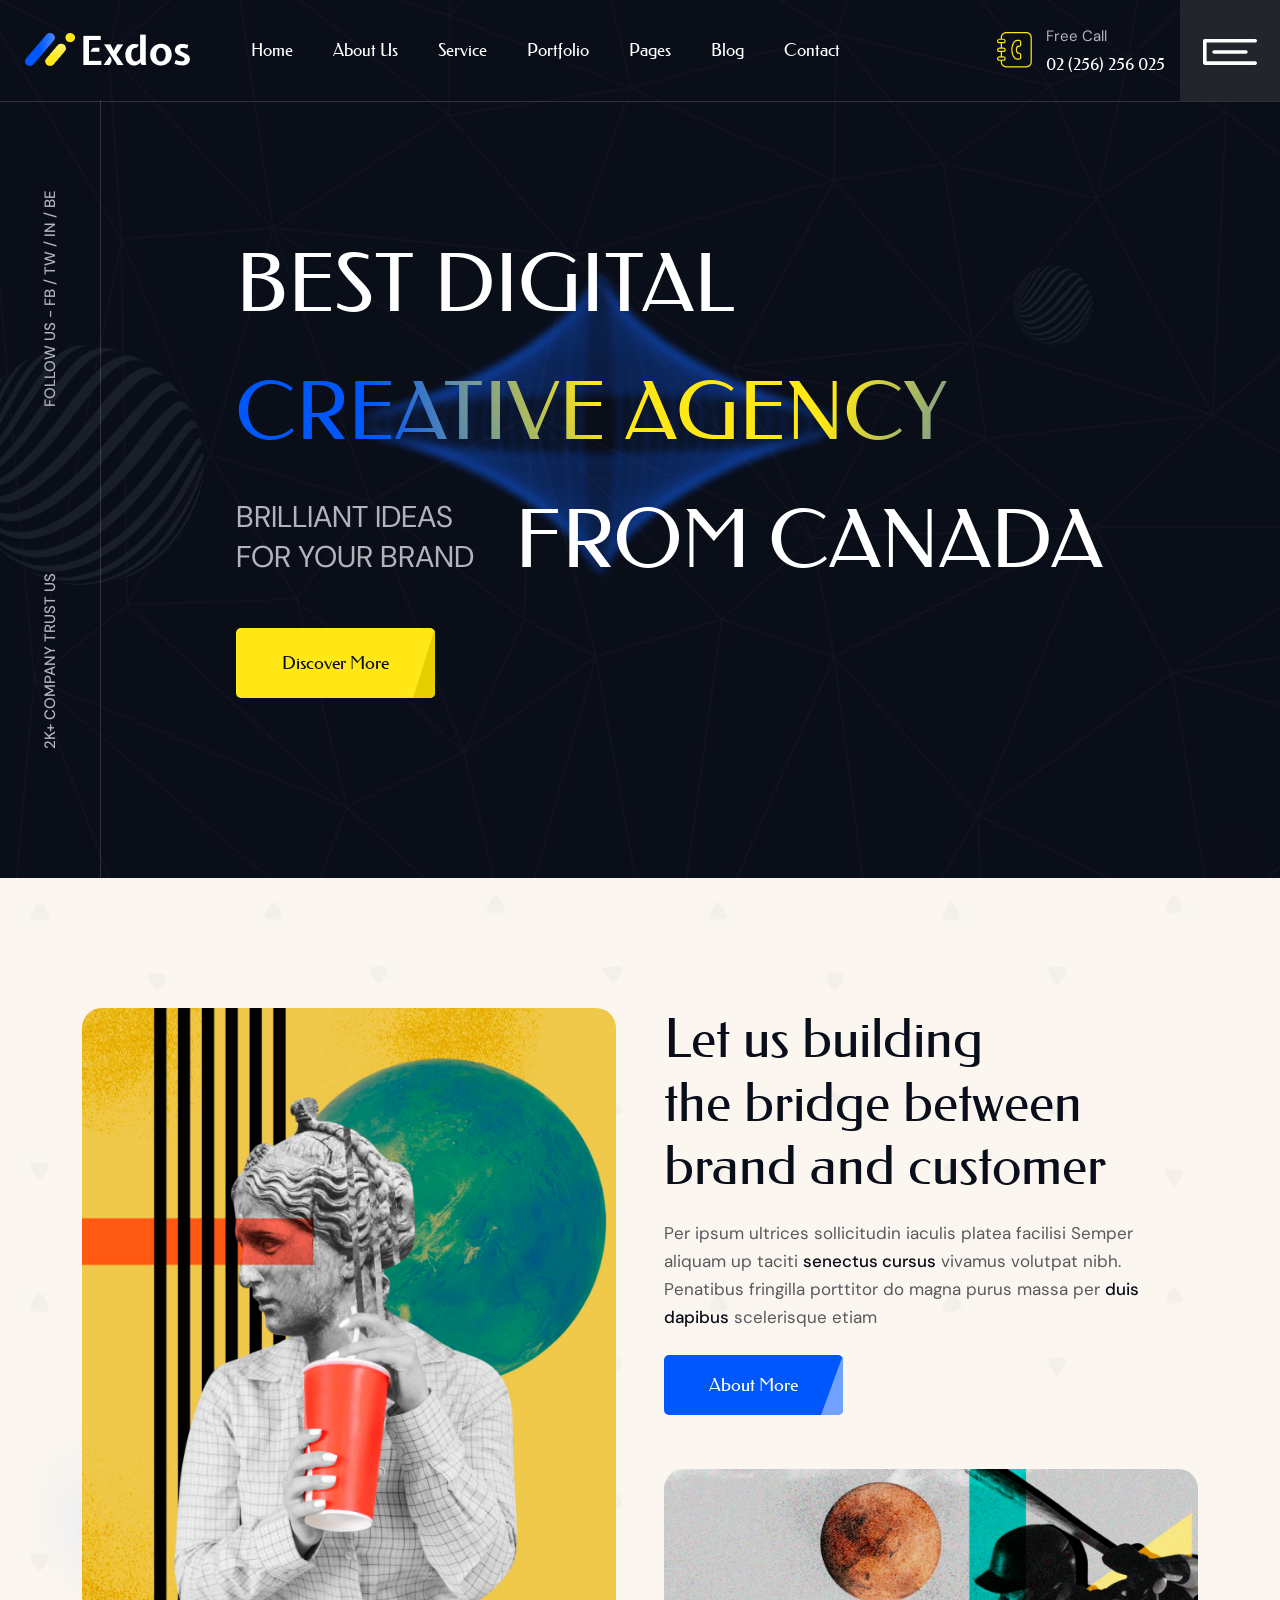
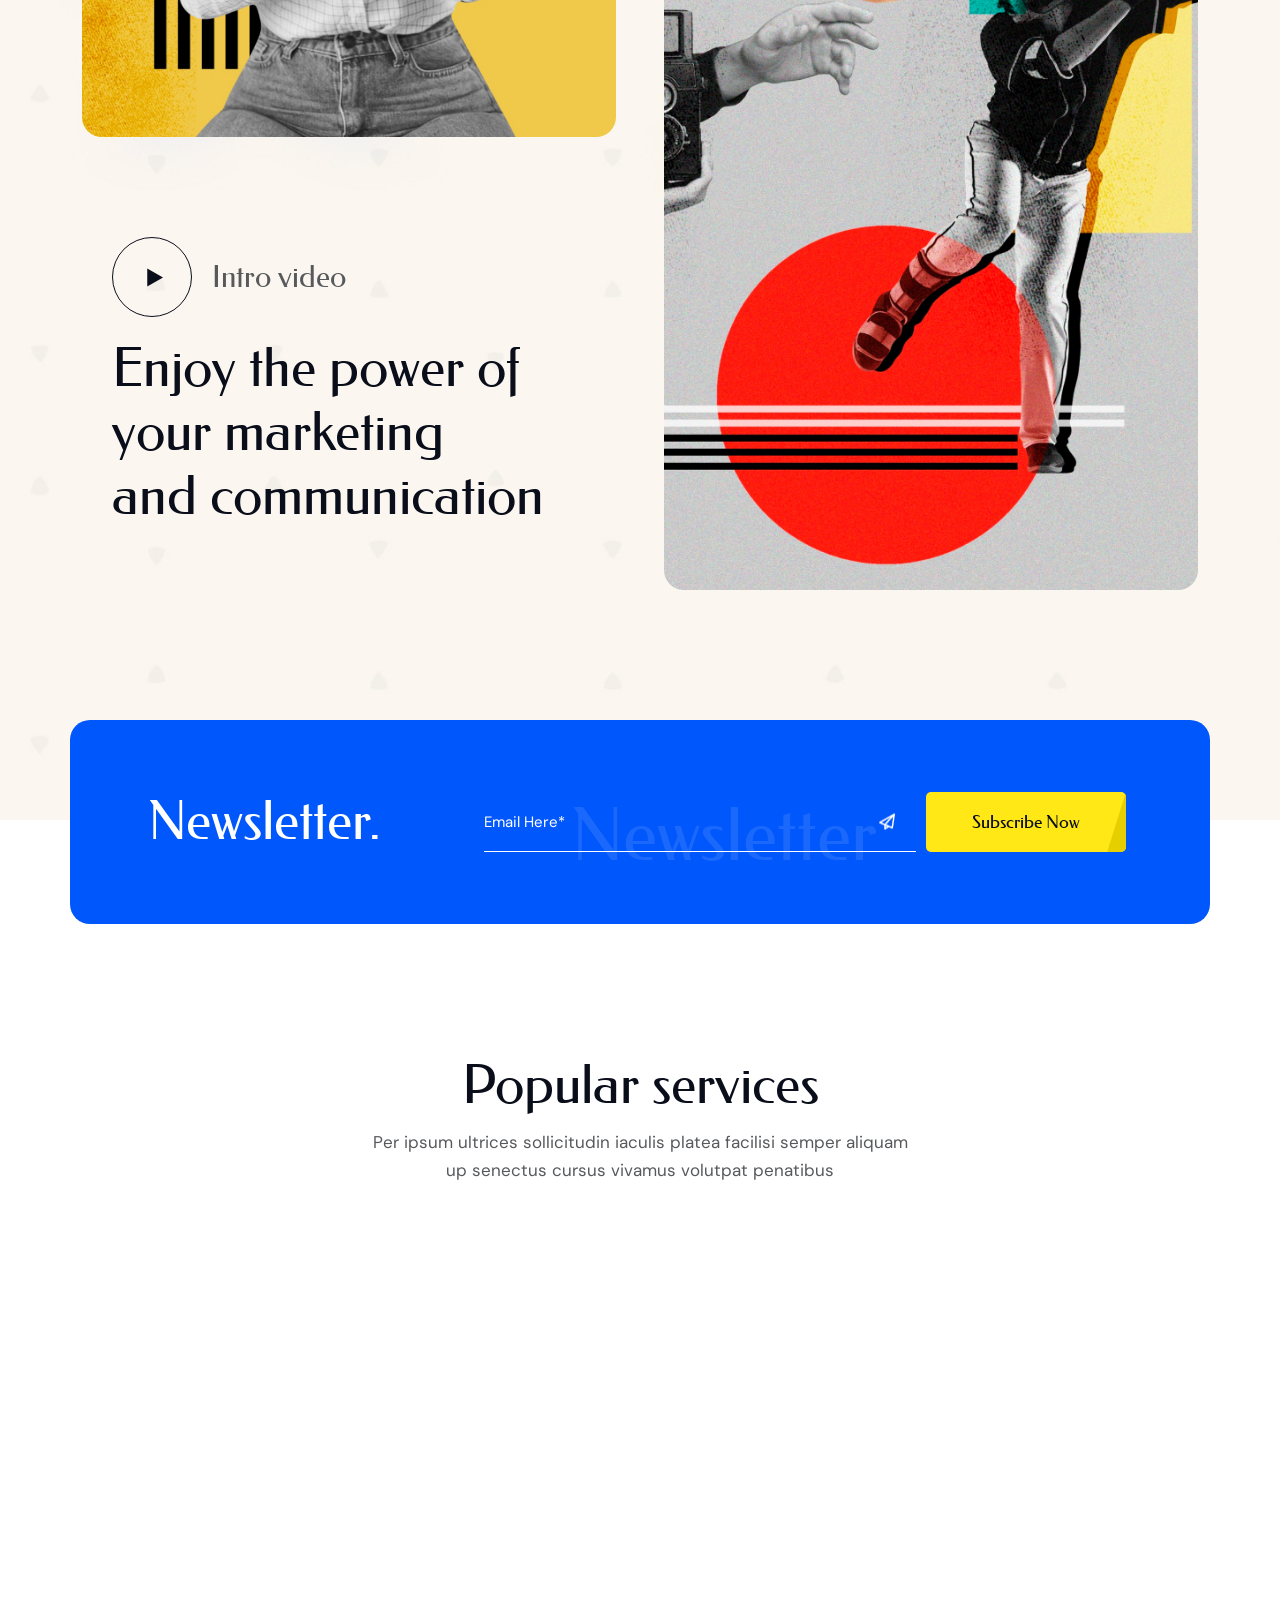
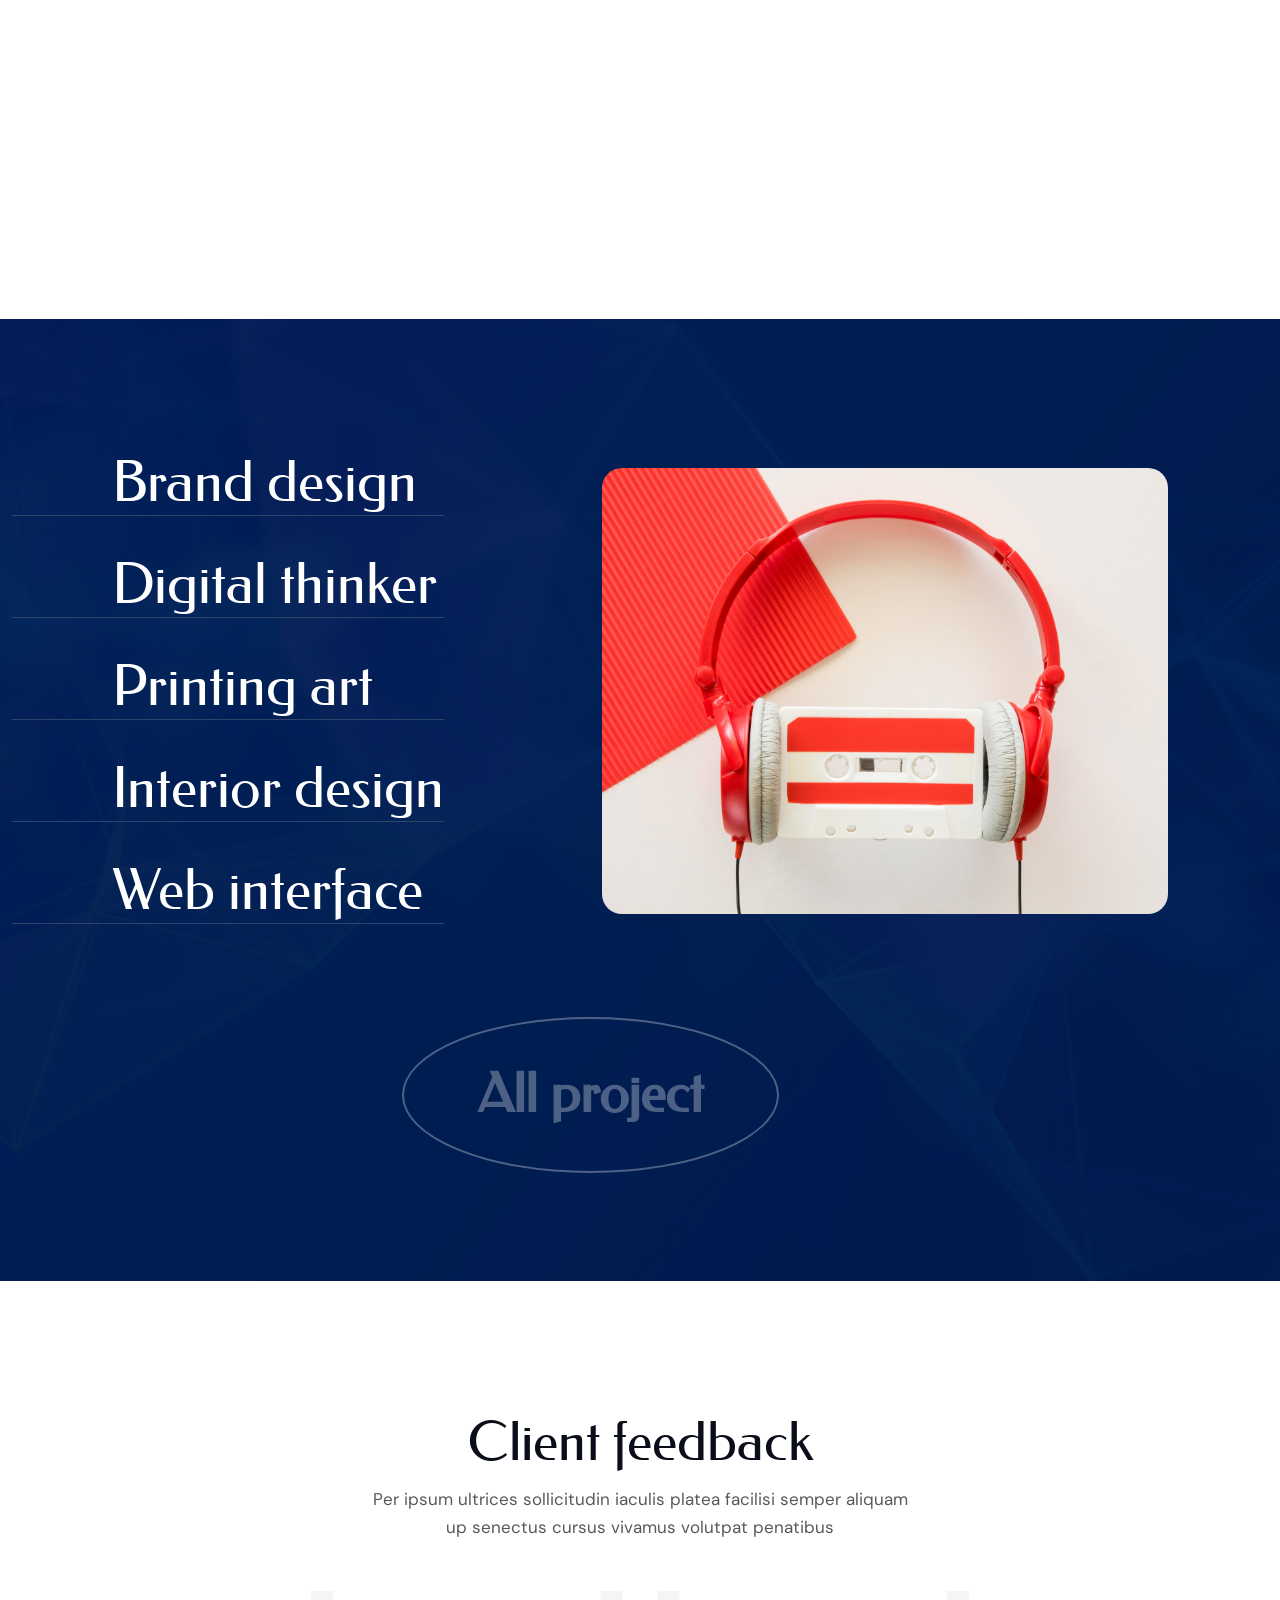
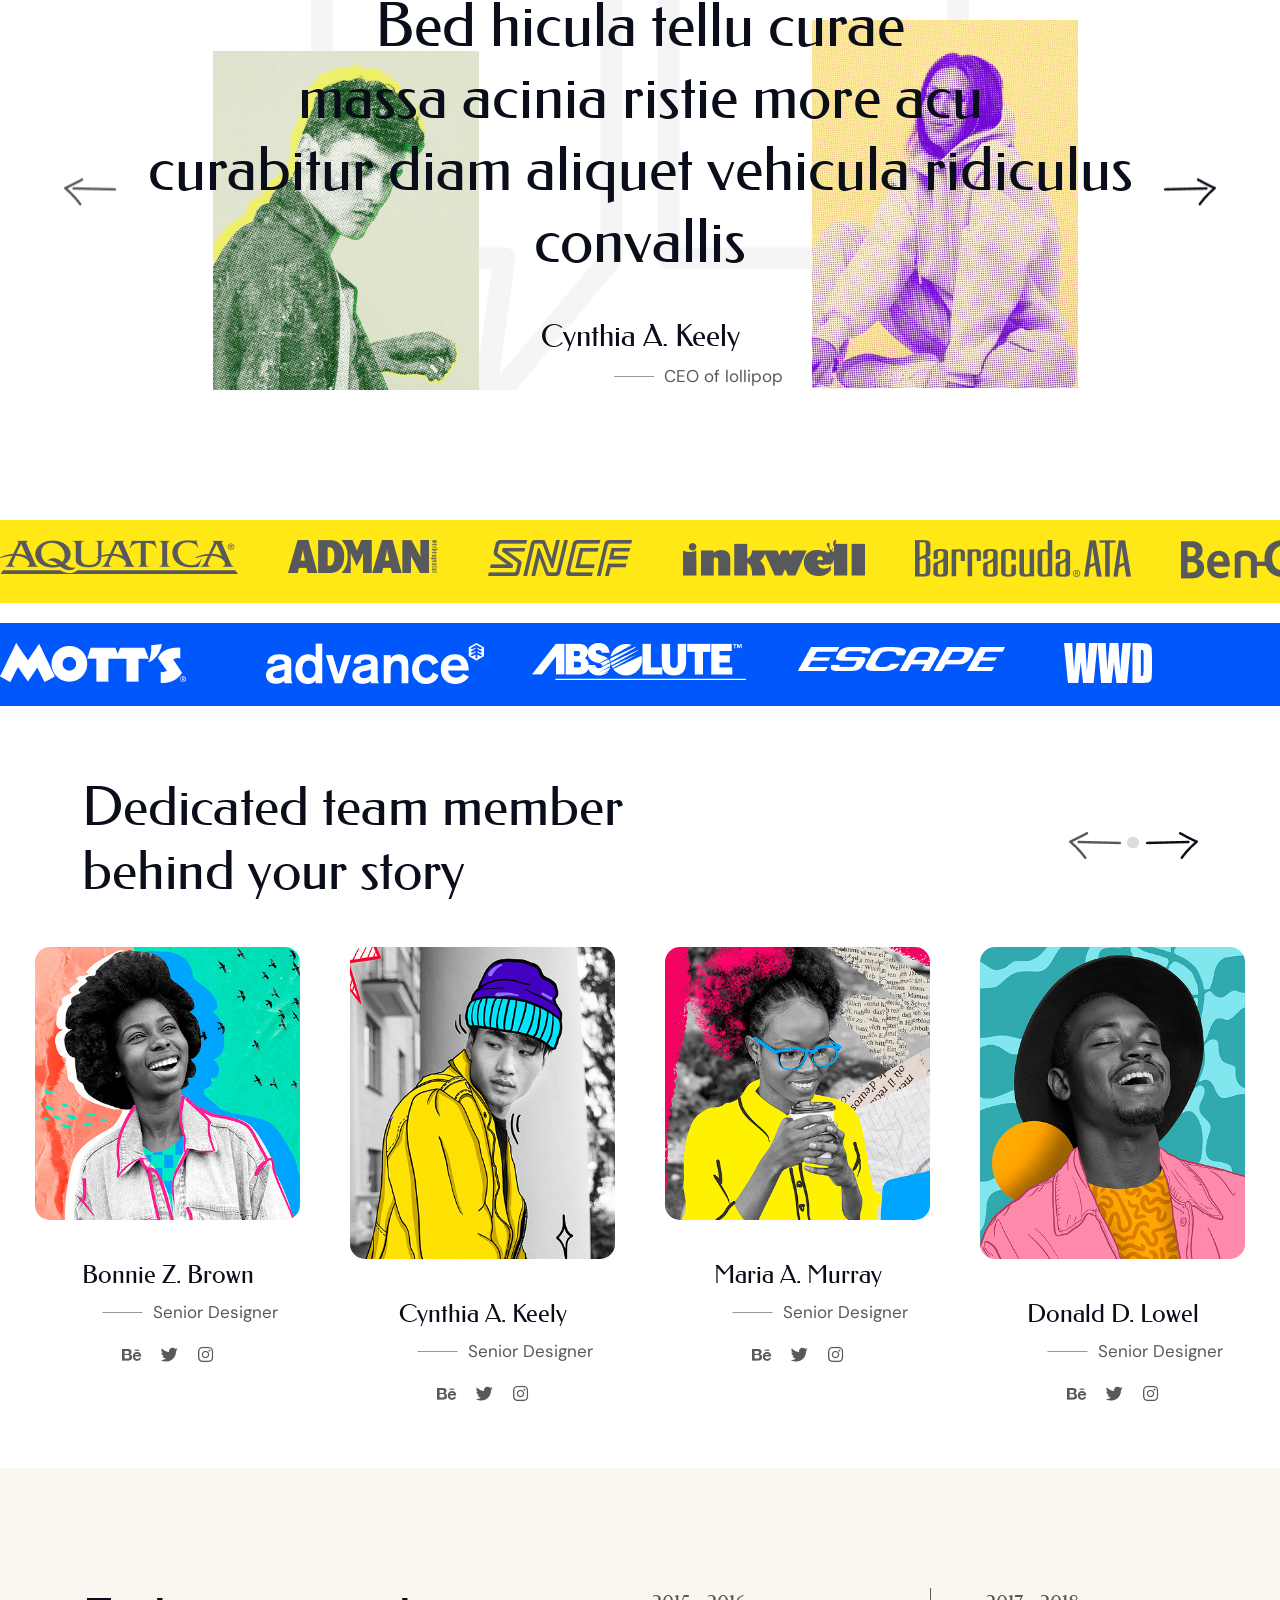
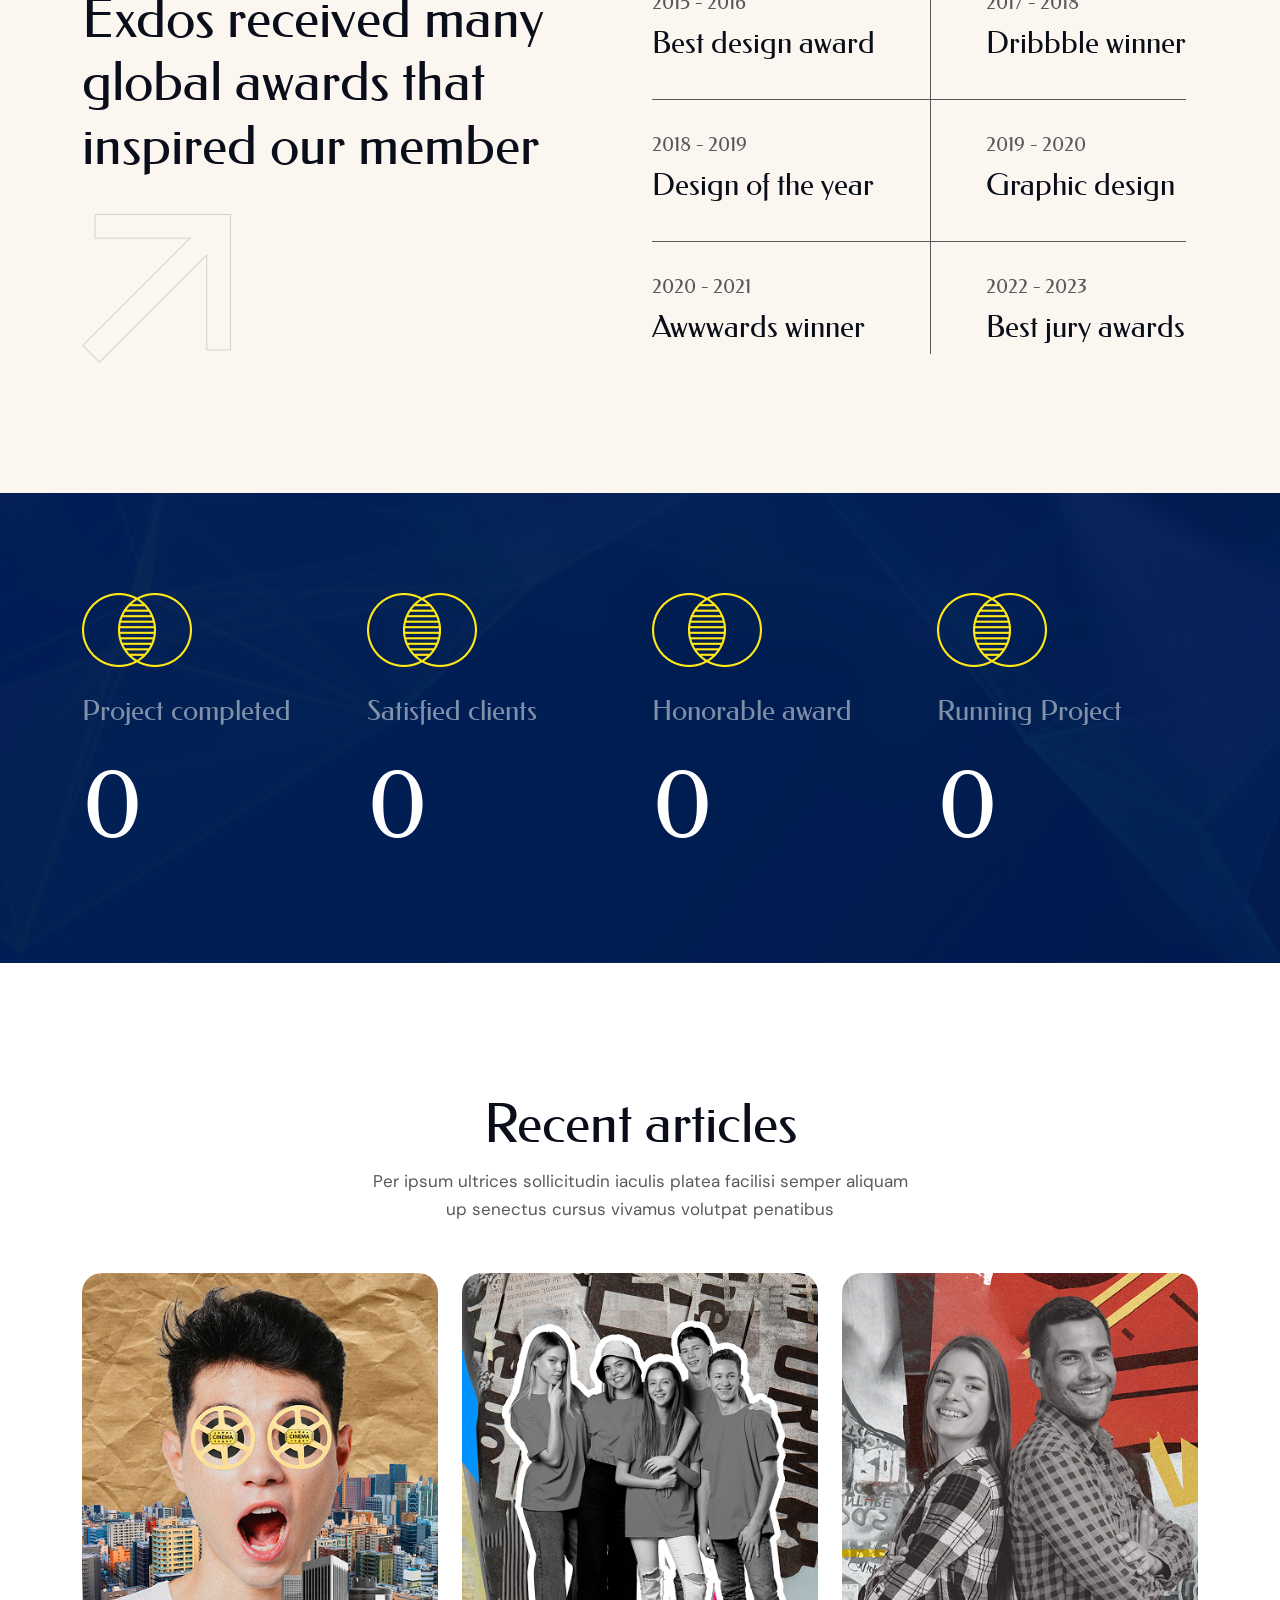
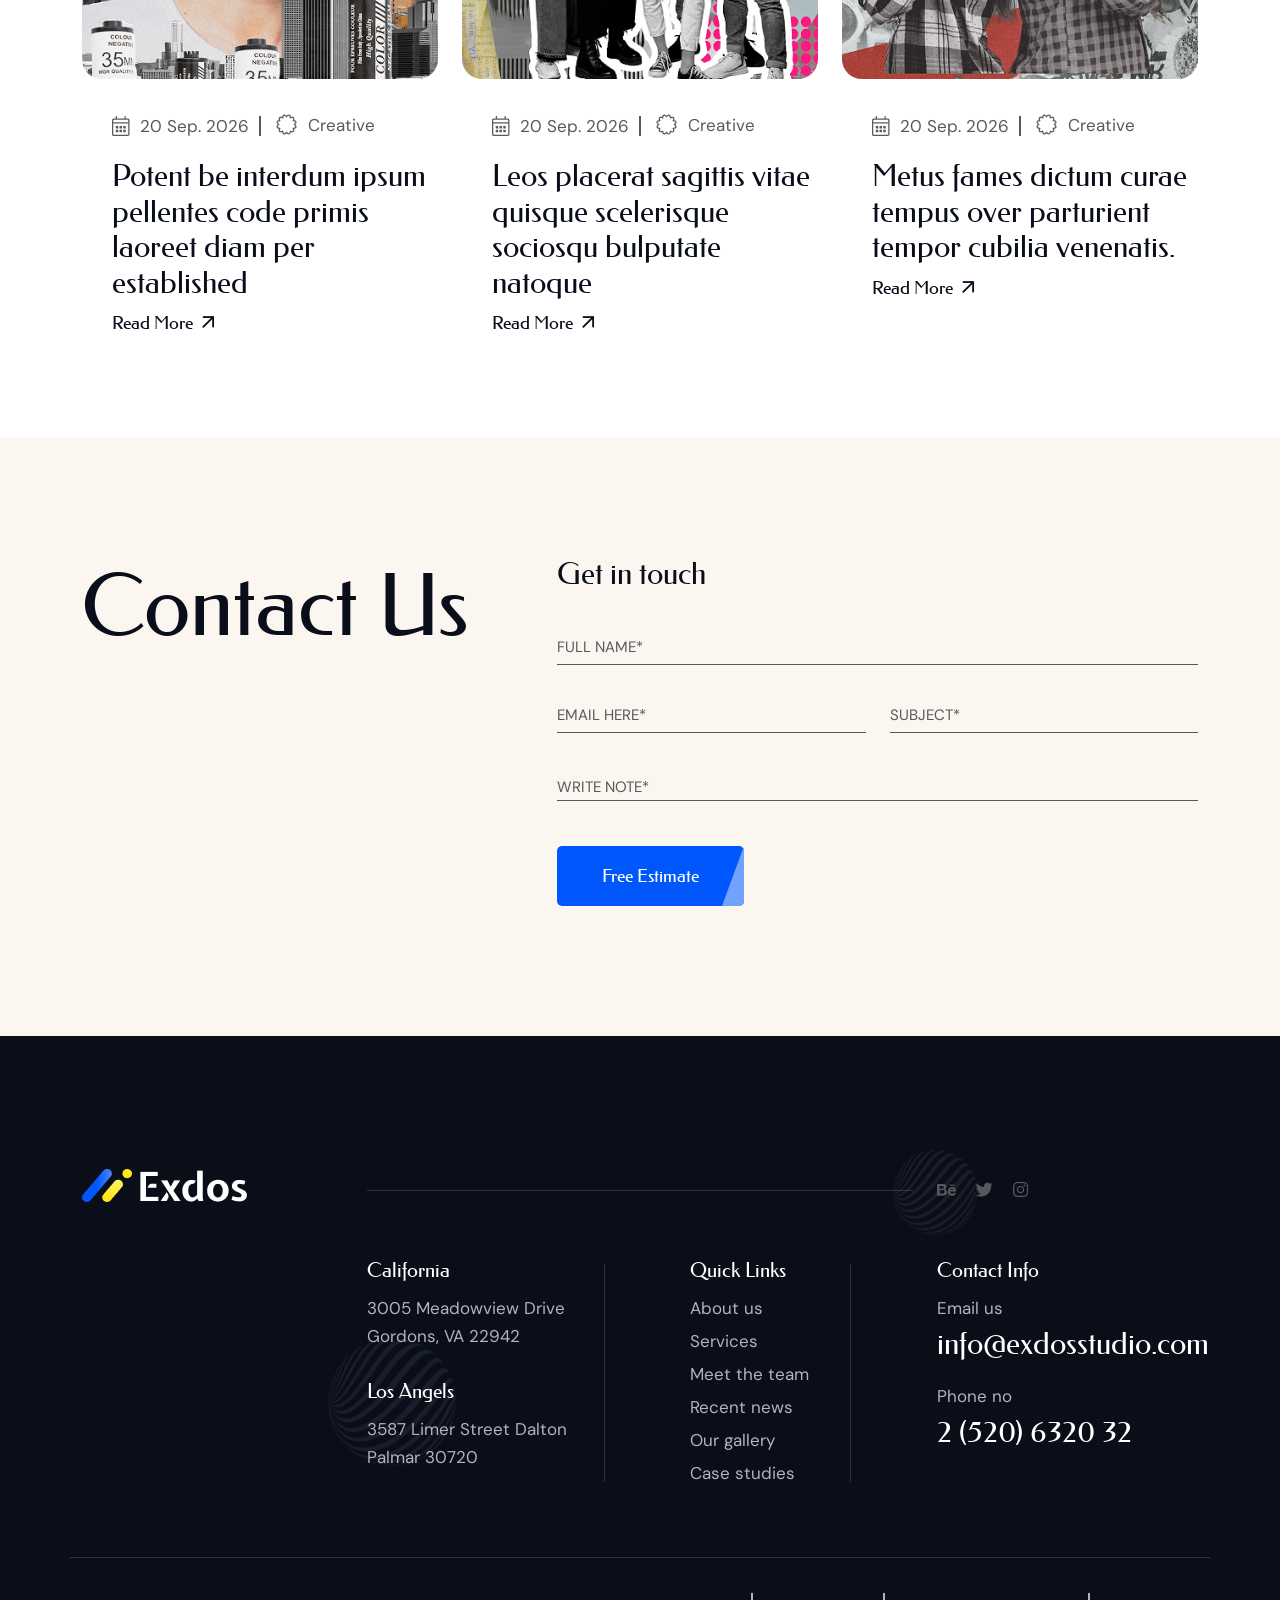
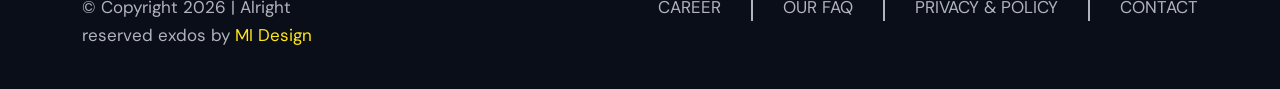
==== index.html @ 5443bc89 "completed" ====
<!DOCTYPE html>
<html lang="en">

<head>
    <meta charset="UTF-8">
    <meta name="viewport" content="width=device-width, initial-scale=1.0">
    <title>Exdos - Home-01</title>
    <link rel="icon" type="image/x-icon" href="assets/img/fav/fav.png">
    <link rel="stylesheet" href="assets/css/bootstrap.min.css">
    <link rel="stylesheet" href="assets/css/magnific-popup.css">
    <link rel="stylesheet" href="assets/css/swiper-bundle.min.css">
    <link rel="stylesheet" href="assets/css/fontawesome-pro.css">
    <link rel="stylesheet" href="assets/css/animate.min.css">
    <link rel="stylesheet" href="assets/css/style.css">
</head>

<body>

    <!-- Preloader start -->
    <div id="loading">
        <div id="loading-center">
            <div id="loading-center-absolute">
                <div class="object" id="object_one"></div>
                <div class="object" id="object_two" style="left:20px;"></div>
                <div class="object" id="object_three" style="left:40px;"></div>
                <div class="object" id="object_four" style="left:60px;"></div>
                <div class="object" id="object_five" style="left:80px;"></div>
            </div>
        </div>
    </div>
    <!-- Preloader end -->

    <!-- Header area start -->
    <header>
        <div id="mi-header-sticky" class="mi-header-area mi-header-transparent p-absolute start-0 end-0 top-0 z-3">
            <div class="mi-header-wrapper d-flex justify-content-between align-items-center">
                <div class="mi-header-left d-flex align-items-center">
                    <div class="mi-header-logo">
                        <a href="index.html"><img src="assets/img/logos/header-logo.png" alt=""></a>
                    </div>
                    <div class="mi-menu d-none d-xl-block">
                        <nav>
                            <ul class="list-unstyled">
                                <li><a href="#">Home</a>
                                    <ul class="list-unstyled sub-menu">
                                        <li><a href="index.html">Home 01</a></li>
                                        <li><a href="index-2.html">Home 02</a></li>
                                        <li><a href="index-3.html">Home 03</a></li>
                                        <li><a href="index-4.html">Home 04</a></li>
                                        <li><a href="index-5.html">Home 05</a></li>
                                    </ul>
                                </li>
                                <li><a href="#">About Us</a></li>
                                <li><a href="#">Service</a></li>
                                <li><a href="#">Portfolio</a></li>
                                <li><a href="#">Pages</a>
                                    <ul class="list-unstyled sub-menu">
                                        <li><a href="#">Pages 01</a></li>
                                        <li><a href="#">Pages 02</a></li>
                                        <li><a href="#">Pages 03</a></li>
                                        <li><a href="#">Pages 04</a></li>
                                    </ul>
                                </li>
                                <li><a href="#">Blog</a></li>
                                <li><a href="#">Contact</a></li>
                            </ul>
                        </nav>
                    </div>
                </div>
                <div class="mi-header-right d-flex">
                    <div class="mi-header-search d-none d-lg-flex align-items-center">
                        <div class="mi-header-search-input">
                            <input type="text" placeholder="Search here.." />
                            <button type="submit">
                                <svg width="28" height="28" viewBox="0 0 28 28" fill="none"
                                    xmlns="http://www.w3.org/2000/svg">
                                    <path
                                        d="M0 12.7371C0 9.35901 1.34188 6.11928 3.73043 3.73061C6.11898 1.34194 9.35855 0 12.7365 0C16.1144 0 19.354 1.34194 21.7425 3.73061C24.1311 6.11928 25.473 9.35901 25.473 12.7371C25.473 16.1152 24.1311 19.3549 21.7425 21.7436C19.354 24.1323 16.1144 25.4742 12.7365 25.4742C9.35855 25.4742 6.11898 24.1323 3.73043 21.7436C1.34188 19.3549 0 16.1152 0 12.7371ZM12.7365 2.06548C9.90633 2.06548 7.19209 3.1898 5.19087 5.19112C3.18965 7.19244 2.06537 9.90681 2.06537 12.7371C2.06537 15.5674 3.18965 18.2818 5.19087 20.2831C7.19209 22.2844 9.90633 23.4087 12.7365 23.4087C15.5666 23.4087 18.2809 22.2844 20.2821 20.2831C22.2833 18.2818 23.4076 15.5674 23.4076 12.7371C23.4076 9.90681 22.2833 7.19244 20.2821 5.19112C18.2809 3.1898 15.5666 2.06548 12.7365 2.06548Z"
                                        fill="currentColor" />
                                    <path
                                        d="M8.11142 7.42332C8.71827 6.81525 9.43923 6.33303 10.2329 6.00434C11.0266 5.67564 11.8774 5.50695 12.7365 5.50794C14.5416 5.50794 16.1788 6.24049 17.3615 7.42332C17.544 7.61909 17.6433 7.87803 17.6385 8.14558C17.6338 8.41313 17.5254 8.6684 17.3362 8.85762C17.147 9.04683 16.8918 9.15522 16.6242 9.15994C16.3567 9.16466 16.0978 9.06535 15.902 8.88293C15.4868 8.46671 14.9933 8.13673 14.45 7.91199C13.9068 7.68725 13.3244 7.57218 12.7365 7.57341C11.5 7.57341 10.382 8.07326 9.57232 8.8843C9.37656 9.06672 9.11764 9.16604 8.8501 9.16132C8.58256 9.1566 8.3273 9.04821 8.1381 8.859C7.94889 8.66978 7.84051 8.41451 7.83579 8.14696C7.83107 7.87941 7.93038 7.62047 8.11279 7.4247L8.11142 7.42332ZM20.4197 20.4207C20.5156 20.3247 20.6294 20.2486 20.7548 20.1966C20.8801 20.1447 21.0145 20.118 21.1501 20.118C21.2858 20.118 21.4201 20.1447 21.5455 20.1966C21.6708 20.2486 21.7847 20.3247 21.8806 20.4207L27.7228 26.2632C27.9053 26.459 28.0046 26.7179 27.9998 26.9855C27.9951 27.253 27.8867 27.5083 27.6975 27.6975C27.5083 27.8867 27.2531 27.9951 26.9855 27.9998C26.718 28.0046 26.4591 27.9052 26.2633 27.7228L20.421 21.8817C20.2277 21.688 20.119 21.4255 20.119 21.1519C20.119 20.8782 20.2277 20.6157 20.421 20.4221L20.4197 20.4207Z"
                                        fill="currentColor" />
                                </svg>
                            </button>
                        </div>
                        <button class="mi-header-search-button">
                            <svg width="28" height="28" viewBox="0 0 28 28" fill="none"
                                xmlns="http://www.w3.org/2000/svg">
                                <path
                                    d="M0 12.7371C0 9.35901 1.34188 6.11928 3.73043 3.73061C6.11898 1.34194 9.35855 0 12.7365 0C16.1144 0 19.354 1.34194 21.7425 3.73061C24.1311 6.11928 25.473 9.35901 25.473 12.7371C25.473 16.1152 24.1311 19.3549 21.7425 21.7436C19.354 24.1323 16.1144 25.4742 12.7365 25.4742C9.35855 25.4742 6.11898 24.1323 3.73043 21.7436C1.34188 19.3549 0 16.1152 0 12.7371ZM12.7365 2.06548C9.90633 2.06548 7.19209 3.1898 5.19087 5.19112C3.18965 7.19244 2.06537 9.90681 2.06537 12.7371C2.06537 15.5674 3.18965 18.2818 5.19087 20.2831C7.19209 22.2844 9.90633 23.4087 12.7365 23.4087C15.5666 23.4087 18.2809 22.2844 20.2821 20.2831C22.2833 18.2818 23.4076 15.5674 23.4076 12.7371C23.4076 9.90681 22.2833 7.19244 20.2821 5.19112C18.2809 3.1898 15.5666 2.06548 12.7365 2.06548Z"
                                    fill="currentColor" />
                                <path
                                    d="M8.11142 7.42332C8.71827 6.81525 9.43923 6.33303 10.2329 6.00434C11.0266 5.67564 11.8774 5.50695 12.7365 5.50794C14.5416 5.50794 16.1788 6.24049 17.3615 7.42332C17.544 7.61909 17.6433 7.87803 17.6385 8.14558C17.6338 8.41313 17.5254 8.6684 17.3362 8.85762C17.147 9.04683 16.8918 9.15522 16.6242 9.15994C16.3567 9.16466 16.0978 9.06535 15.902 8.88293C15.4868 8.46671 14.9933 8.13673 14.45 7.91199C13.9068 7.68725 13.3244 7.57218 12.7365 7.57341C11.5 7.57341 10.382 8.07326 9.57232 8.8843C9.37656 9.06672 9.11764 9.16604 8.8501 9.16132C8.58256 9.1566 8.3273 9.04821 8.1381 8.859C7.94889 8.66978 7.84051 8.41451 7.83579 8.14696C7.83107 7.87941 7.93038 7.62047 8.11279 7.4247L8.11142 7.42332ZM20.4197 20.4207C20.5156 20.3247 20.6294 20.2486 20.7548 20.1966C20.8801 20.1447 21.0145 20.118 21.1501 20.118C21.2858 20.118 21.4201 20.1447 21.5455 20.1966C21.6708 20.2486 21.7847 20.3247 21.8806 20.4207L27.7228 26.2632C27.9053 26.459 28.0046 26.7179 27.9998 26.9855C27.9951 27.253 27.8867 27.5083 27.6975 27.6975C27.5083 27.8867 27.2531 27.9951 26.9855 27.9998C26.718 28.0046 26.4591 27.9052 26.2633 27.7228L20.421 21.8817C20.2277 21.688 20.119 21.4255 20.119 21.1519C20.119 20.8782 20.2277 20.6157 20.421 20.4221L20.4197 20.4207Z"
                                    fill="currentColor" />
                            </svg>
                        </button>
                    </div>
                    <div class="mi-header-contact d-none d-md-flex align-items-center">
                        <div class="mi-header-contact-icon">
                            <svg width="35" height="36" viewBox="0 0 35 36" fill="none"
                                xmlns="http://www.w3.org/2000/svg">
                                <path
                                    d="M29.3973 0H9.16919C6.18714 0 3.76099 2.42615 3.76099 5.4082V6.62657H2.32324C1.04226 6.62657 0 7.66883 0 8.94981C0 10.2309 1.04226 11.2731 2.32324 11.2731H3.76099V15.4248H2.32324C1.04226 15.4248 0 16.4671 0 17.748C0 19.029 1.04226 20.0713 2.32324 20.0713H3.76099V24.223H2.32324C1.04226 24.223 0 25.2652 0 26.5462C0 27.8273 1.04226 28.8695 2.32324 28.8695H3.76099V30.0879C3.76099 33.0699 6.18714 35.4961 9.16919 35.4961H29.3973C32.3794 35.4961 34.8055 33.0699 34.8055 30.0879V5.4082C34.8055 2.42615 32.3794 0 29.3973 0ZM1.21875 8.94981C1.21875 8.34082 1.71425 7.84532 2.32324 7.84532H6.41748C7.02647 7.84532 7.52197 8.34082 7.52197 8.94989C7.52197 9.55889 7.02647 10.0544 6.41748 10.0544H2.32324C1.71425 10.0544 1.21875 9.55888 1.21875 8.94981ZM1.21875 17.748C1.21875 17.1391 1.71425 16.6436 2.32324 16.6436H6.41748C7.02647 16.6436 7.52197 17.1391 7.52197 17.748C7.52197 18.357 7.02647 18.8525 6.41748 18.8525H2.32324C1.71425 18.8525 1.21875 18.357 1.21875 17.748ZM1.21875 26.5462C1.21875 25.9372 1.71425 25.4417 2.32324 25.4417H6.41748C7.02647 25.4417 7.52197 25.9372 7.52197 26.5463C7.52197 27.1553 7.02647 27.6508 6.41748 27.6508H2.32324C1.71425 27.6508 1.21875 27.1553 1.21875 26.5462ZM33.5868 30.0879C33.5868 32.398 31.7074 34.2773 29.3973 34.2773H9.16919C6.85912 34.2773 4.97974 32.398 4.97974 30.0879V28.8695H6.41748C7.69846 28.8695 8.74072 27.8273 8.74072 26.5463C8.74072 25.2652 7.69846 24.223 6.41748 24.223H4.97974V20.0713H6.41748C7.69846 20.0713 8.74072 19.029 8.74072 17.748C8.74072 16.4671 7.69846 15.4248 6.41748 15.4248H4.97974V11.2731H6.41748C7.69846 11.2731 8.74072 10.2309 8.74072 8.94989C8.74072 7.66883 7.69846 6.62657 6.41748 6.62657H4.97974V5.4082C4.97974 3.09814 6.85912 1.21875 9.16919 1.21875H29.3973C31.7074 1.21875 33.5868 3.09814 33.5868 5.4082V30.0879ZM21.9912 7.76481H20.1561C16.3347 7.76481 14.2994 13.5626 14.2994 17.748C14.2994 21.9335 16.3347 27.7314 20.1561 27.7314H21.9912C23.2461 27.7314 24.2671 26.7104 24.2671 25.4555V22.8673C24.2671 21.6123 23.2461 20.5914 21.9912 20.5914H21.0458C20.353 19.8046 19.9742 18.8042 19.9742 17.748C19.9742 16.6918 20.353 15.6915 21.0458 14.9047H21.9912C23.2461 14.9047 24.2671 13.8838 24.2671 12.6289V10.0407C24.2671 8.78574 23.2461 7.76481 21.9912 7.76481ZM23.0483 12.6289C23.0483 13.2117 22.5741 13.686 21.9912 13.686H20.7811C20.7003 13.6859 20.6204 13.702 20.5459 13.7331C20.4714 13.7643 20.4039 13.81 20.3472 13.8675C19.3208 14.9084 18.7555 16.2865 18.7555 17.748C18.7555 19.2096 19.3208 20.5877 20.3472 21.6286C20.4039 21.6861 20.4714 21.7318 20.5459 21.7629C20.6204 21.7941 20.7003 21.8101 20.7811 21.8101H21.9912C22.5741 21.8101 23.0483 22.2844 23.0483 22.8673V25.4555C23.0483 26.0384 22.5741 26.5126 21.9912 26.5126H20.1561C17.2826 26.5126 15.5181 21.4078 15.5181 17.748C15.5181 14.0883 17.2826 8.98356 20.1561 8.98356H21.9912C22.5741 8.98356 23.0483 9.4578 23.0483 10.0406V12.6289Z"
                                    fill="#FFE815" />
                            </svg>
                        </div>
                        <div class="mi-header-contact-number">
                            <span>Free Call</span>
                            <a href="tel:+02(256)256025">02 (256) 256 025</a>
                        </div>
                    </div>
                    <div class="mi-header-offcanvas d-flex align-items-center">
                        <button>
                            <svg width="54" height="26" viewBox="0 0 54 26" fill="none"
                                xmlns="http://www.w3.org/2000/svg">
                                <path
                                    d="M1.8 25.8846H52.1688C52.6462 25.8846 53.104 25.695 53.4416 25.3574C53.7792 25.0198 53.9688 24.562 53.9688 24.0846C53.9688 23.6072 53.7792 23.1494 53.4416 22.8118C53.104 22.4742 52.6462 22.2846 52.1688 22.2846H3.6V3.6H52.1688C52.6462 3.6 53.104 3.41036 53.4416 3.07279C53.7792 2.73523 53.9688 2.27739 53.9688 1.8C53.9688 1.32261 53.7792 0.864773 53.4416 0.527208C53.104 0.189642 52.6462 0 52.1688 0H1.8C1.32261 0 0.864772 0.189642 0.527206 0.527208C0.189641 0.864773 0 1.32261 0 1.8V24.0846C0 24.562 0.189641 25.0198 0.527206 25.3574C0.864772 25.695 1.32261 25.8846 1.8 25.8846Z"
                                    fill="currentColor" />
                                <path
                                    d="M11.1594 14.7426H42.8094C43.0458 14.7426 43.2798 14.696 43.4982 14.6056C43.7166 14.5151 43.915 14.3825 44.0822 14.2154C44.2493 14.0482 44.3819 13.8498 44.4724 13.6314C44.5628 13.413 44.6094 13.179 44.6094 12.9426C44.6094 12.7062 44.5628 12.4722 44.4724 12.2538C44.3819 12.0354 44.2493 11.837 44.0822 11.6698C43.915 11.5027 43.7166 11.3701 43.4982 11.2796C43.2798 11.1892 43.0458 11.1426 42.8094 11.1426H11.16C10.9236 11.1426 10.6895 11.1892 10.4712 11.2796C10.2528 11.3701 10.0543 11.5027 9.8872 11.6698C9.72005 11.837 9.58747 12.0354 9.49701 12.2538C9.40655 12.4722 9.35999 12.7062 9.35999 12.9426C9.35999 13.179 9.40655 13.413 9.49701 13.6314C9.58747 13.8498 9.72005 14.0482 9.8872 14.2154C10.0543 14.3825 10.2528 14.5151 10.4712 14.6056C10.6895 14.696 10.923 14.7426 11.1594 14.7426Z"
                                    fill="currentColor" />
                            </svg>
                        </button>
                    </div>
                </div>
            </div>
        </div>
    </header>
    <!-- Header area end -->

    <!-- Offcanvas area start -->
    <div class="mi-offcanvas">
        <div class="mi-offcanvas-header mb-50">
            <div class="mi-offcanvas-logo">
                <a href="index.html">
                    <img src="assets/img/logos/header-logo.png" alt="logo">
                </a>
            </div>
            <div class="mi-offcanvas-close">
                <button class="mi-offcanvas-close-button">
                    <i class="fal fa-times"></i>
                </button>
            </div>
        </div>
        <div class="mi-offcanvas-content">
            <div class="d-none d-xl-block">
                <h2 class="fnw-400 text-white">Hello There !</h2>
                <p>
                    The morning sun slowly rose above the hills, casting a warm golden light across the quiet village.
                </p>
                <div class="mi-offcanvas-gallery d-flex mt-50">
                    <img class="w-100" src="assets/img/gallery/gallery-01.jpg" alt="">
                    <img class="w-100" src="assets/img/gallery/gallery-02.jpg" alt="">
                    <img class="w-100" src="assets/img/gallery/gallery-03.jpg" alt="">
                </div>
                <div class="mi-team-social mt-50">
                    <h3 class="fnw-400 text-white mb-20">Fllow Us on :</h3>
                    <ul class="list-unstyled d-flex">
                        <li class="mr-20"><a href="#"><i class="fab fa-behance"></i></a></li>
                        <li class="mr-20"><a href="#"><i class="fab fa-twitter"></i></a></li>
                        <li><a href="#"><i class="fab fa-instagram"></i></a></li>
                    </ul>
                </div>
            </div>
            <!-- Menu for small devices -->
            <div class="mi-offcanvas-menu d-xl-none"></div>
        </div>
    </div>
    <div class="mi-offcanvas-overlay"></div>
    <!-- Offcanvas area end -->

    <main>

        <!-- Hero area start -->
        <section class="mi-hero-area overflow-hidden">
            <div class="mi-hero-bg" data-bg-img="assets/img/bg/hero-01-bg.jpg">
                <div class="mi-hero-left d-none d-md-flex">
                    <div class="mi-hero-left-trust text-uppercase fnw-500">2k+ company trust us</div>
                    <div class="mi-hero-left-follow text-uppercase fnw-500">
                        Follow Us -
                        <a href="#"> Fb </a>/
                        <a href="#"> Tw </a>/
                        <a href="#"> in </a>/
                        <a href="#"> Be</a>
                    </div>
                </div>
                <div class="mi-left-border d-none d-md-block"></div>
                <div class="container">
                    <div class="mi-hero-content">
                        <h1 class="fns-110 wow animate__animated animate__fadeInUp" data-wow-duration="2s"
                            data-wow-delay="0.3s">best digital</h1>
                        <h1 class="gradient-heading fns-110 wow animate__animated animate__fadeInUp"
                            data-wow-duration="2s" data-wow-delay="0.5s">
                            creative agency</h1>
                        <span
                            class="mi-hero-content-span d-none d-md-inline-block wow animate__animated animate__fadeInUp"
                            data-wow-duration="2s" data-wow-delay="0.7s">brilliant ideas <br> for your brand</span>
                        <h1 class="fns-110 d-inline-block wow animate__animated animate__fadeInUp"
                            data-wow-duration="2s" data-wow-delay="0.7s">from
                            canada</h1>
                        <div class="mi-hero-btn mt-40 wow animate__animated animate__fadeInUp" data-wow-duration="2s"
                            data-wow-delay="1s">
                            <a class="mi-btn" href="#">Discover More</a>
                        </div>
                    </div>
                </div>
            </div>
        </section>
        <!-- Hero area end -->

        <!-- About area start -->
        <section class="mi-about-area overflow-hidden">
            <div class="mi-about-bg" data-bg-img="assets/img/bg/about-01-bg.jpg">
                <div class="container">
                    <div class="row gx-5">
                        <div class="col-lg-6 col-xl-6">
                            <div class="mi-about">
                                <div class="mi-about-img wow animate__animated animate__fadeInRight"
                                    data-wow-duration="2s" data-wow-offset="300">
                                    <img src="assets/img/about/about-01.jpg" alt="">
                                </div>
                                <div class="mi-about-content mt-100 pl-110">
                                    <div class="mi-about-video d-flex align-items-center">
                                        <a class="popup-video" href="https://www.youtube.com/watch?v=CiFoHm7HD94">
                                            <svg width="80" height="80" viewBox="0 0 80 80" fill="none"
                                                xmlns="http://www.w3.org/2000/svg">
                                                <circle cx="40" cy="40" r="39.5" stroke="currentColor" />
                                                <path d="M51 40.5L35.25 49.5933L35.25 31.4067L51 40.5Z"
                                                    fill="currentColor" />
                                            </svg>
                                        </a>
                                        <span>Intro video</span>
                                    </div>
                                    <div class="mi-section-info">
                                        <h2 class="mi-section-title fnw-400 fns-60 mt-20">
                                            Enjoy the power of
                                            your marketing <br>
                                            and communication
                                        </h2>
                                    </div>
                                </div>
                            </div>
                        </div>
                        <div class="col-lg-6 col-xl-6">
                            <div class="mi-about">
                                <div class="mi-section-info">
                                    <h2 class="mi-section-title fnw-400 fns-60 mb-20">
                                        Let us building <br> the
                                        bridge between <br>
                                        brand and customer
                                    </h2>
                                    <p class="mb-40">
                                        Per ipsum ultrices sollicitudin iaculis platea facilisi Semper aliquam up taciti
                                        <span class="fnw-500" data-color="#0a0e1a">senectus cursus</span> vivamus
                                        volutpat
                                        nibh.
                                        Penatibus fringilla <br>porttitor do magna purus massa per
                                        <span class="fnw-500" data-color="#0a0e1a">duis dapibus</span> scelerisque etiam
                                    </p>
                                    <div class="mi-about-btn">
                                        <a class="mi-btn mi-btn-blue" href="#">About More</a>
                                    </div>
                                </div>
                                <div class="mi-about-img mt-70 wow animate__animated animate__fadeInLeft"
                                    data-wow-duration="2s" data-wow-offset="300">
                                    <img src="assets/img/about/about-02.jpg" alt="">
                                </div>
                            </div>
                        </div>
                    </div>
                </div>
            </div>
        </section>
        <!-- About area end -->

        <!-- Newsletter area start -->
        <section class="mi-newsletter-area">
            <div class="container bg-theme-2 br-20">
                <div class="mi-newsletter">
                    <div class="row align-items-center">
                        <div class="col-xl-4">
                            <h2 class="mi-newsletter-title fnw-400 fns-60 text-white mb-0">Newsletter.</h2>
                        </div>
                        <div class="col-xl-8 text-md-end d-md-flex">
                            <div class="mi-newsletter-input">
                                <h3 class="mi-newsletter-back-title">Newsletter</h3>
                                <label>Email Here*</label>
                                <input type="email">
                                <img src="assets/img/icons/send-icon.png" alt="">
                            </div>
                            <button type="submit" class="mi-newsletter-btn mi-btn mi-btn-sm ml-10" href="#">Subscribe
                                Now</button>
                        </div>
                    </div>
                </div>
            </div>
        </section>
        <!-- Newsletter area end -->

        <!-- Services area start -->
        <section class="mi-services-area pt-130 pb-110">
            <div class="container">
                <div class="row justify-content-center">
                    <div class="col-xl-6">
                        <div class="mi-section-info text-center mb-50">
                            <h2 class="mi-services-title fnw-400 fns-60 mb-10">Popular services</h2>
                            <p>
                                Per ipsum ultrices sollicitudin iaculis platea facilisi semper aliquam up <br> senectus
                                cursus
                                vivamus
                                volutpat penatibus
                            </p>
                        </div>
                    </div>
                </div>
                <div class="row gx-0 wow miFadeInUp" data-wow-duration="1s">
                    <div class="col-md-6 col-lg-6 col-xl-3">
                        <div class="mi-services mb-30">
                            <div class="mi-services-icon mb-25">
                                <img src="assets/img/icons/services-icon-01.png" alt="">
                            </div>
                            <div class="mi-section-info">
                                <h2 class="mi-section-title fnw-400 fns-30 mb-15">Visual identity</h2>
                                <p class="mb-15">Perfs ipsum ultrices sollicitudin iaculis platea facilisi</p>
                            </div>
                            <ul class="ml-20 mb-25">
                                <li>Branding Design</li>
                                <li>Research & Testing</li>
                                <li>Interion Design</li>
                                <li>Content Writing</li>
                            </ul>
                            <div class="mi-services-btn">
                                <a class="mi-btn mi-btn-xs w-100 d-flex justify-content-between text-center" href="#"
                                    data-bg-color="#fbf6ef">
                                    Read More <i class="far fa-arrow-up"></i>
                                </a>
                            </div>
                        </div>
                    </div>
                    <div class="col-md-6 col-lg-6 col-xl-3">
                        <div class="mi-services mb-30">
                            <div class="mi-services-icon mb-25">
                                <img src="assets/img/icons/services-icon-02.png" alt="">
                            </div>
                            <div class="mi-section-info">
                                <h2 class="mi-section-title fnw-400 fns-30 mb-15">Branding design</h2>
                                <p class="mb-15">Perfs ipsum ultrices sollicitudin iaculis platea facilisi</p>
                            </div>
                            <ul class="ml-20 mb-25">
                                <li>Branding Design</li>
                                <li>Research & Testing</li>
                                <li>Interion Design</li>
                                <li>Content Writing</li>
                            </ul>
                            <div class="mi-services-btn">
                                <a class="mi-btn mi-btn-xs w-100 d-flex justify-content-between text-center" href="#"
                                    data-bg-color="#fbf6ef">
                                    Read More <i class="far fa-arrow-up"></i>
                                </a>
                            </div>
                        </div>
                    </div>
                    <div class="col-md-6 col-lg-6 col-xl-3">
                        <div class="mi-services mb-30">
                            <div class="mi-services-icon mb-25">
                                <img src="assets/img/icons/services-icon-03.png" alt="">
                            </div>
                            <div class="mi-section-info">
                                <h2 class="mi-section-title fnw-400 fns-30 mb-15">Creative solution</h2>
                                <p class="mb-15">Perfs ipsum ultrices sollicitudin iaculis platea facilisi</p>
                            </div>
                            <ul class="ml-20 mb-25">
                                <li>Branding Design</li>
                                <li>Research & Testing</li>
                                <li>Interion Design</li>
                                <li>Content Writing</li>
                            </ul>
                            <div class="mi-services-btn">
                                <a class="mi-btn mi-btn-xs w-100 d-flex justify-content-between text-center" href="#"
                                    data-bg-color="#fbf6ef">
                                    Read More <i class="far fa-arrow-up"></i>
                                </a>
                            </div>
                        </div>
                    </div>
                    <div class="col-md-6 col-lg-6 col-xl-3">
                        <div class="mi-services mb-30">
                            <div class="mi-services-icon mb-25">
                                <img src="assets/img/icons/services-icon-04.png" alt="">
                            </div>
                            <div class="mi-section-info">
                                <h2 class="mi-section-title fnw-400 fns-30 mb-15">Content writing</h2>
                                <p class="mb-15">Perfs ipsum ultrices sollicitudin iaculis platea facilisi</p>
                            </div>
                            <ul class="ml-20 mb-25">
                                <li>Branding Design</li>
                                <li>Research & Testing</li>
                                <li>Interion Design</li>
                                <li>Content Writing</li>
                            </ul>
                            <div class="mi-services-btn">
                                <a class="mi-btn mi-btn-xs w-100 d-flex justify-content-between text-center" href="#"
                                    data-bg-color="#fbf6ef">
                                    Read More <i class="far fa-arrow-up"></i>
                                </a>
                            </div>
                        </div>
                    </div>
                </div>
            </div>
        </section>
        <!-- Services area end -->

        <!-- Portfolio area start -->
        <section class="mi-portfolio-area">
            <div class="mi-portfolio-bg pt-130 pb-100 pr-100" data-bg-img="assets/img/bg/portfolio-bg.jpg">
                <div class="container-fluid">
                    <div class="row align-items-center">
                        <div class="col-xl-5">
                            <div class="mi-portfolio-skill mb-30">
                                <h1 class="fnw-400 text-white">
                                    <a class="mb-35" href="#">Brand design</a>
                                    <a class="mb-35" href="#">Digital thinker</a>
                                    <a class="mb-35" href="#">Printing art</a>
                                    <a class="mb-35" href="#">Interior design</a>
                                    <a href="#">Web interface</a>
                                </h1>
                            </div>
                        </div>
                        <div class="col-xl-6 offset-xl-1">
                            <div class="mi-portfolio-img text-end mb-30">
                                <img src="assets/img/portfolio/portfolio-01.jpg" alt="">
                            </div>
                        </div>
                    </div>
                    <div class="row mt-55">
                        <div class="col-12 text-center">
                            <h2 class="mi-portfolio-projects fns-60 d-inline-block">
                                <a href="#">All project</a>
                            </h2>
                        </div>
                    </div>
                </div>
            </div>
        </section>
        <!-- Portfolio area end -->

        <!-- Testimonial area start -->
        <section class="mi-testimonial-area pt-130 pb-130">
            <div class="container">
                <div class="row justify-content-center">
                    <div class="col-xl-6">
                        <div class="mi-section-info text-center mb-50">
                            <h2 class="mi-services-title fnw-400 fns-60 mb-10">Client feedback</h2>
                            <p>
                                Per ipsum ultrices sollicitudin iaculis platea facilisi semper aliquam up <br> senectus
                                cursus vivamus volutpat penatibus
                            </p>
                        </div>
                    </div>
                </div>
            </div>
            <div class="container-fluid position-relative">
                <div class="row justify-content-center">
                    <div class="col-xl-10">
                        <div class="swiper testimonial-slider-active">
                            <div class="swiper-wrapper">
                                <div class="swiper-slide">
                                    <div class="mi-testimonial-wrapper" data-bg-img="assets/img/shapes/quote.png">
                                        <div class="mi-testimonial">
                                            <img class="photo-1 d-none d-lg-block"
                                                src="assets/img/testimonial/testimonial-01.jpg" alt="">
                                            <img class="photo-2 d-none d-lg-block"
                                                src="assets/img/testimonial/testimonial-02.jpg" alt="">
                                            <h2 class="mi-testimonial-text text-center fnw-400">
                                                Bed hicula tellu curae <br>
                                                massa acinia ristie more acu <br>
                                                curabitur diam aliquet vehicula
                                                ridiculus convallis
                                            </h2>
                                        </div>
                                        <div class="mi-testimonial-author text-center mt-40">
                                            <h3 class="mi-testimonial-author-name fnw-400 fns-30">Cynthia A. Keely</h3>
                                            <p class="mi-testimonial-author-designation">CEO of lollipop</p>
                                        </div>
                                    </div>
                                </div>
                                <div class="swiper-slide">
                                    <div class="mi-testimonial-wrapper" data-bg-img="assets/img/shapes/quote.png">
                                        <div class="mi-testimonial">
                                            <img class="photo-1 d-none d-lg-block"
                                                src="assets/img/testimonial/testimonial-01.jpg" alt="">
                                            <img class="photo-2 d-none d-lg-block"
                                                src="assets/img/testimonial/testimonial-02.jpg" alt="">
                                            <h2 class="mi-testimonial-text text-center fnw-400">
                                                Bed hicula tellu curae <br>
                                                massa acinia ristie more acu <br>
                                                curabitur diam aliquet vehicula
                                                ridiculus convallis
                                            </h2>
                                        </div>
                                        <div class="mi-testimonial-author text-center mt-40">
                                            <h3 class="mi-testimonial-author-name fnw-400 fns-30">Cynthia A. Keely</h3>
                                            <p class="mi-testimonial-author-designation">CEO of lollipop</p>
                                        </div>
                                    </div>
                                </div>
                                <div class="swiper-slide">
                                    <div class="mi-testimonial-wrapper" data-bg-img="assets/img/shapes/quote.png">
                                        <div class="mi-testimonial">
                                            <img class="photo-1 d-none d-lg-block"
                                                src="assets/img/testimonial/testimonial-01.jpg" alt="">
                                            <img class="photo-2 d-none d-lg-block"
                                                src="assets/img/testimonial/testimonial-02.jpg" alt="">
                                            <h2 class="mi-testimonial-text text-center fnw-400">
                                                Bed hicula tellu curae <br>
                                                massa acinia ristie more acu <br>
                                                curabitur diam aliquet vehicula
                                                ridiculus convallis
                                            </h2>
                                        </div>
                                        <div class="mi-testimonial-author text-center mt-40">
                                            <h3 class="mi-testimonial-author-name fnw-400 fns-30">Cynthia A. Keely</h3>
                                            <p class="mi-testimonial-author-designation">CEO of lollipop</p>
                                        </div>
                                    </div>
                                </div>
                                <div class="swiper-slide">
                                    <div class="mi-testimonial-wrapper" data-bg-img="assets/img/shapes/quote.png">
                                        <div class="mi-testimonial">
                                            <img class="photo-1 d-none d-lg-block"
                                                src="assets/img/testimonial/testimonial-01.jpg" alt="">
                                            <img class="photo-2 d-none d-lg-block"
                                                src="assets/img/testimonial/testimonial-02.jpg" alt="">
                                            <h2 class="mi-testimonial-text text-center fnw-400">
                                                Bed hicula tellu curae <br>
                                                massa acinia ristie more acu <br>
                                                curabitur diam aliquet vehicula
                                                ridiculus convallis
                                            </h2>
                                        </div>
                                        <div class="mi-testimonial-author text-center mt-40">
                                            <h3 class="mi-testimonial-author-name fnw-400 fns-30">Cynthia A. Keely</h3>
                                            <p class="mi-testimonial-author-designation">CEO of lollipop</p>
                                        </div>
                                    </div>
                                </div>
                            </div>
                        </div>
                    </div>
                </div>
                <div class="mi-testimonial-arrow">
                    <button class="mi-test-arrow mi-test-arrow-prev">
                        <img src="assets/img/icons/left-arrow.png" alt="">
                    </button>
                    <button class="mi-test-arrow mi-test-arrow-next">
                        <img src="assets/img/icons/right-arrow.png" alt="">
                    </button>
                </div>
            </div>
        </section>
        <!-- Testimonial area end -->

        <!-- Brand area start -->
        <section class="mi-brand-area mb-50">
            <div class="mi-brand bg-theme pt-20 pb-20 mb-20">
                <div class="swiper brand-slider-active">
                    <div class="swiper-wrapper">
                        <div class="swiper-slide">
                            <div class="mi-brand-item">
                                <img src="assets/img/brands/brand-01-01.png" alt="">
                            </div>
                        </div>
                        <div class="swiper-slide">
                            <div class="mi-brand-item">
                                <img src="assets/img/brands/brand-01-02.png" alt="">
                            </div>
                        </div>
                        <div class="swiper-slide">
                            <div class="mi-brand-item">
                                <img src="assets/img/brands/brand-01-03.png" alt="">
                            </div>
                        </div>
                        <div class="swiper-slide">
                            <div class="mi-brand-item">
                                <img src="assets/img/brands/brand-01-04.png" alt="">
                            </div>
                        </div>
                        <div class="swiper-slide">
                            <div class="mi-brand-item">
                                <img src="assets/img/brands/brand-01-05.png" alt="">
                            </div>
                        </div>
                        <div class="swiper-slide">
                            <div class="mi-brand-item">
                                <img src="assets/img/brands/brand-01-06.png" alt="">
                            </div>
                        </div>
                        <div class="swiper-slide">
                            <div class="mi-brand-item">
                                <img src="assets/img/brands/brand-01-07.png" alt="">
                            </div>
                        </div>
                        <div class="swiper-slide">
                            <div class="mi-brand-item">
                                <img src="assets/img/brands/brand-01-01.png" alt="">
                            </div>
                        </div>
                        <div class="swiper-slide">
                            <div class="mi-brand-item">
                                <img src="assets/img/brands/brand-01-02.png" alt="">
                            </div>
                        </div>
                        <div class="swiper-slide">
                            <div class="mi-brand-item">
                                <img src="assets/img/brands/brand-01-03.png" alt="">
                            </div>
                        </div>
                        <div class="swiper-slide">
                            <div class="mi-brand-item">
                                <img src="assets/img/brands/brand-01-04.png" alt="">
                            </div>
                        </div>
                        <div class="swiper-slide">
                            <div class="mi-brand-item">
                                <img src="assets/img/brands/brand-01-05.png" alt="">
                            </div>
                        </div>
                    </div>
                </div>
            </div>
            <div class="mi-brand bg-theme-2 pt-20 pb-20">
                <div class="swiper brand-slider-active-2">
                    <div class="swiper-wrapper">
                        <div class="swiper-slide">
                            <div class="mi-brand-item">
                                <img src="assets/img/brands/brand-02-01.png" alt="">
                            </div>
                        </div>
                        <div class="swiper-slide">
                            <div class="mi-brand-item">
                                <img src="assets/img/brands/brand-02-02.png" alt="">
                            </div>
                        </div>
                        <div class="swiper-slide">
                            <div class="mi-brand-item">
                                <img src="assets/img/brands/brand-02-03.png" alt="">
                            </div>
                        </div>
                        <div class="swiper-slide">
                            <div class="mi-brand-item">
                                <img src="assets/img/brands/brand-02-04.png" alt="">
                            </div>
                        </div>
                        <div class="swiper-slide">
                            <div class="mi-brand-item">
                                <img src="assets/img/brands/brand-02-05.png" alt="">
                            </div>
                        </div>
                        <div class="swiper-slide">
                            <div class="mi-brand-item">
                                <img src="assets/img/brands/brand-02-06.png" alt="">
                            </div>
                        </div>
                        <div class="swiper-slide">
                            <div class="mi-brand-item">
                                <img src="assets/img/brands/brand-02-07.png" alt="">
                            </div>
                        </div>
                        <div class="swiper-slide">
                            <div class="mi-brand-item">
                                <img src="assets/img/brands/brand-02-01.png" alt="">
                            </div>
                        </div>
                        <div class="swiper-slide">
                            <div class="mi-brand-item">
                                <img src="assets/img/brands/brand-02-02.png" alt="">
                            </div>
                        </div>
                        <div class="swiper-slide">
                            <div class="mi-brand-item">
                                <img src="assets/img/brands/brand-02-03.png" alt="">
                            </div>
                        </div>
                        <div class="swiper-slide">
                            <div class="mi-brand-item">
                                <img src="assets/img/brands/brand-02-04.png" alt="">
                            </div>
                        </div>
                        <div class="swiper-slide">
                            <div class="mi-brand-item">
                                <img src="assets/img/brands/brand-02-05.png" alt="">
                            </div>
                        </div>
                        <div class="swiper-slide">
                            <div class="mi-brand-item">
                                <img src="assets/img/brands/brand-02-06.png" alt="">
                            </div>
                        </div>
                        <div class="swiper-slide">
                            <div class="mi-brand-item">
                                <img src="assets/img/brands/brand-02-07.png" alt="">
                            </div>
                        </div>
                        <div class="swiper-slide">
                            <div class="mi-brand-item">
                                <img src="assets/img/brands/brand-02-01.png" alt="">
                            </div>
                        </div>
                        <div class="swiper-slide">
                            <div class="mi-brand-item">
                                <img src="assets/img/brands/brand-02-02.png" alt="">
                            </div>
                        </div>
                        <div class="swiper-slide">
                            <div class="mi-brand-item">
                                <img src="assets/img/brands/brand-02-03.png" alt="">
                            </div>
                        </div>
                        <div class="swiper-slide">
                            <div class="mi-brand-item">
                                <img src="assets/img/brands/brand-02-04.png" alt="">
                            </div>
                        </div>
                        <div class="swiper-slide">
                            <div class="mi-brand-item">
                                <img src="assets/img/brands/brand-02-05.png" alt="">
                            </div>
                        </div>
                        <div class="swiper-slide">
                            <div class="mi-brand-item">
                                <img src="assets/img/brands/brand-02-06.png" alt="">
                            </div>
                        </div>
                        <div class="swiper-slide">
                            <div class="mi-brand-item">
                                <img src="assets/img/brands/brand-02-07.png" alt="">
                            </div>
                        </div>
                    </div>
                </div>
            </div>
        </section>
        <!-- Brand area end -->

        <!-- Team area start -->
        <section class="mi-team-area mb-100 mt-125">
            <div class="container">
                <div class="row align-items-center">
                    <div class="col-md-9 col-lg-7 col-xl-6">
                        <div class="mi-section-info">
                            <h2 class="mi-services-title fnw-400 fns-60">
                                Dedicated team member behind your story
                            </h2>
                        </div>
                    </div>
                    <div class="col-md-3 col-lg-5 col-xl-6 text-sm-end">
                        <div class="mi-team-arrow">
                            <button class="mi-team-arrow mi-team-arrow-prev">
                                <img src="assets/img/icons/left-arrow.png" alt="">
                            </button>
                            <span>
                                <svg width="12" height="12" viewBox="0 0 12 12" fill="none"
                                    xmlns="http://www.w3.org/2000/svg">
                                    <circle cx="6" cy="6" r="6" fill="#DBDBDB" />
                                </svg>
                            </span>
                            <button class="mi-team-arrow mi-team-arrow-next">
                                <img src="assets/img/icons/right-arrow.png" alt="">
                            </button>
                        </div>
                    </div>
                </div>
            </div>
            <div class="container-fluid pl-100 pr-100 mt-35 team-container">
                <div class="swiper team-slider-active">
                    <div class="swiper-wrapper">
                        <div class="swiper-slide">
                            <div class="mi-team">
                                <div class="mi-team-img">
                                    <a href="#"><img src="assets/img/team/team-01.jpg" alt=""></a>
                                </div>
                                <div class="mi-team-content">
                                    <div class="mi-testimonial-author text-center mt-40">
                                        <h3 class="mi-testimonial-author-name mi-team-author-name fnw-400 fns-30">
                                            <a href="#">Bonnie Z. Brown</a>
                                        </h3>
                                        <p class="mi-testimonial-author-designation mi-team-author-designation">Senior
                                            Designer</p>
                                    </div>
                                    <div class="mi-team-social mt-15">
                                        <ul class="list-unstyled d-flex justify-content-center">
                                            <li class="mr-20"><a href="#"><i class="fab fa-behance"></i></a></li>
                                            <li class="mr-20"><a href="#"><i class="fab fa-twitter"></i></a></li>
                                            <li><a href="#"><i class="fab fa-instagram"></i></a></li>
                                        </ul>
                                    </div>
                                </div>
                            </div>
                        </div>
                        <div class="swiper-slide">
                            <div class="mi-team">
                                <div class="mi-team-img">
                                    <a href="#"><img src="assets/img/team/team-02.jpg" alt=""></a>
                                </div>
                                <div class="mi-team-content">
                                    <div class="mi-testimonial-author text-center mt-40">
                                        <h3 class="mi-testimonial-author-name mi-team-author-name fnw-400 fns-30">
                                            <a href="#">Cynthia A. Keely</a>
                                        </h3>
                                        <p class="mi-testimonial-author-designation mi-team-author-designation">Senior
                                            Designer</p>
                                    </div>
                                    <div class="mi-team-social mt-15">
                                        <ul class="list-unstyled d-flex justify-content-center">
                                            <li class="mr-20"><a href="#"><i class="fab fa-behance"></i></a></li>
                                            <li class="mr-20"><a href="#"><i class="fab fa-twitter"></i></a></li>
                                            <li><a href="#"><i class="fab fa-instagram"></i></a></li>
                                        </ul>
                                    </div>
                                </div>
                            </div>
                        </div>
                        <div class="swiper-slide">
                            <div class="mi-team">
                                <div class="mi-team-img">
                                    <a href="#"><img src="assets/img/team/team-03.jpg" alt=""></a>
                                </div>
                                <div class="mi-team-content">
                                    <div class="mi-testimonial-author text-center mt-40">
                                        <h3 class="mi-testimonial-author-name mi-team-author-name fnw-400 fns-30">
                                            <a href="#">Maria A. Murray</a>
                                        </h3>
                                        <p class="mi-testimonial-author-designation mi-team-author-designation">Senior
                                            Designer</p>
                                    </div>
                                    <div class="mi-team-social mt-15">
                                        <ul class="list-unstyled d-flex justify-content-center">
                                            <li class="mr-20"><a href="#"><i class="fab fa-behance"></i></a></li>
                                            <li class="mr-20"><a href="#"><i class="fab fa-twitter"></i></a></li>
                                            <li><a href="#"><i class="fab fa-instagram"></i></a></li>
                                        </ul>
                                    </div>
                                </div>
                            </div>
                        </div>
                        <div class="swiper-slide">
                            <div class="mi-team">
                                <div class="mi-team-img">
                                    <a href="#"><img src="assets/img/team/team-04.jpg" alt=""></a>
                                </div>
                                <div class="mi-team-content">
                                    <div class="mi-testimonial-author text-center mt-40">
                                        <h3 class="mi-testimonial-author-name mi-team-author-name fnw-400 fns-30">
                                            <a href="#">Donald D. Lowel</a>
                                        </h3>
                                        <p class="mi-testimonial-author-designation mi-team-author-designation">Senior
                                            Designer</p>
                                    </div>
                                    <div class="mi-team-social mt-15">
                                        <ul class="list-unstyled d-flex justify-content-center">
                                            <li class="mr-20"><a href="#"><i class="fab fa-behance"></i></a></li>
                                            <li class="mr-20"><a href="#"><i class="fab fa-twitter"></i></a></li>
                                            <li><a href="#"><i class="fab fa-instagram"></i></a></li>
                                        </ul>
                                    </div>
                                </div>
                            </div>
                        </div>
                        <div class="swiper-slide">
                            <div class="mi-team">
                                <div class="mi-team-img">
                                    <a href="#"><img src="assets/img/team/team-01.jpg" alt=""></a>
                                </div>
                                <div class="mi-team-content">
                                    <div class="mi-testimonial-author text-center mt-40">
                                        <h3 class="mi-testimonial-author-name mi-team-author-name fnw-400 fns-30">
                                            <a href="#">Bonnie Z. Brown</a>
                                        </h3>
                                        <p class="mi-testimonial-author-designation mi-team-author-designation">Senior
                                            Designer</p>
                                    </div>
                                    <div class="mi-team-social mt-15">
                                        <ul class="list-unstyled d-flex justify-content-center">
                                            <li class="mr-20"><a href="#"><i class="fab fa-behance"></i></a></li>
                                            <li class="mr-20"><a href="#"><i class="fab fa-twitter"></i></a></li>
                                            <li><a href="#"><i class="fab fa-instagram"></i></a></li>
                                        </ul>
                                    </div>
                                </div>
                            </div>
                        </div>
                        <div class="swiper-slide">
                            <div class="mi-team">
                                <div class="mi-team-img">
                                    <a href="#"><img src="assets/img/team/team-02.jpg" alt=""></a>
                                </div>
                                <div class="mi-team-content">
                                    <div class="mi-testimonial-author text-center mt-40">
                                        <h3 class="mi-testimonial-author-name mi-team-author-name fnw-400 fns-30">
                                            <a href="#">Cynthia A. Keely</a>
                                        </h3>
                                        <p class="mi-testimonial-author-designation mi-team-author-designation">Senior
                                            Designer</p>
                                    </div>
                                    <div class="mi-team-social mt-15">
                                        <ul class="list-unstyled d-flex justify-content-center">
                                            <li class="mr-20"><a href="#"><i class="fab fa-behance"></i></a></li>
                                            <li class="mr-20"><a href="#"><i class="fab fa-twitter"></i></a></li>
                                            <li><a href="#"><i class="fab fa-instagram"></i></a></li>
                                        </ul>
                                    </div>
                                </div>
                            </div>
                        </div>
                        <div class="swiper-slide">
                            <div class="mi-team">
                                <div class="mi-team-img">
                                    <a href="#"><img src="assets/img/team/team-03.jpg" alt=""></a>
                                </div>
                                <div class="mi-team-content">
                                    <div class="mi-testimonial-author text-center mt-40">
                                        <h3 class="mi-testimonial-author-name mi-team-author-name fnw-400 fns-30">
                                            <a href="#">Maria A. Murray</a>
                                        </h3>
                                        <p class="mi-testimonial-author-designation mi-team-author-designation">Senior
                                            Designer</p>
                                    </div>
                                    <div class="mi-team-social mt-15">
                                        <ul class="list-unstyled d-flex justify-content-center">
                                            <li class="mr-20"><a href="#"><i class="fab fa-behance"></i></a></li>
                                            <li class="mr-20"><a href="#"><i class="fab fa-twitter"></i></a></li>
                                            <li><a href="#"><i class="fab fa-instagram"></i></a></li>
                                        </ul>
                                    </div>
                                </div>
                            </div>
                        </div>
                        <div class="swiper-slide">
                            <div class="mi-team">
                                <div class="mi-team-img">
                                    <a href="#"><img src="assets/img/team/team-04.jpg" alt=""></a>
                                </div>
                                <div class="mi-team-content">
                                    <div class="mi-testimonial-author text-center mt-40">
                                        <h3 class="mi-testimonial-author-name mi-team-author-name fnw-400 fns-30">
                                            <a href="#">Donald D. Lowel</a>
                                        </h3>
                                        <p class="mi-testimonial-author-designation mi-team-author-designation">Senior
                                            Designer</p>
                                    </div>
                                    <div class="mi-team-social mt-15">
                                        <ul class="list-unstyled d-flex justify-content-center">
                                            <li class="mr-20"><a href="#"><i class="fab fa-behance"></i></a></li>
                                            <li class="mr-20"><a href="#"><i class="fab fa-twitter"></i></a></li>
                                            <li><a href="#"><i class="fab fa-instagram"></i></a></li>
                                        </ul>
                                    </div>
                                </div>
                            </div>
                        </div>
                    </div>
                </div>
            </div>
        </section>
        <!-- Team area end -->

        <!-- Award & Fact area start -->
        <section class="mi-award-fact-area">
            <div class="mi-award-bg pt-120 pb-100" data-bg-color="#FBF6EF">
                <div class="container">
                    <div class="row">
                        <div class="col-lg-6 col-xl-6">
                            <div class="mi-award-title mb-30">
                                <div class="mi-section-info mb-35">
                                    <h2 class="mi-services-title fnw-400 fns-60">
                                        Exdos received many
                                        global awards that
                                        inspired our member
                                    </h2>
                                </div>
                                <img src="assets/img/shapes/arrow-shape.png" alt=""
                                    class="wow animate__animated animate__fadeInUp" data-wow-duration="3s">
                            </div>
                        </div>
                        <div class="col-lg-6 col-xl-6">
                            <div class="mi-award mb-30 wow animate__animated animate__fadeInRight"
                                data-wow-duration="2s">
                                <table>
                                    <tr>
                                        <td>
                                            <div class="mi-award-item mi-award-item-1">
                                                <span class="year">2015 - 2016</span>
                                                <h3 class="fnw-400 fns-30">Best design award</h3>
                                            </div>
                                        </td>
                                        <td>
                                            <div class="mi-award-item mi-award-item-2">
                                                <span class="year">2017 - 2018</span>
                                                <h3 class="fnw-400 fns-30">Dribbble winner</h3>
                                            </div>
                                        </td>
                                    </tr>
                                    <tr>
                                        <td>
                                            <div class="mi-award-item mi-award-item-3">
                                                <span class="year">2018 - 2019</span>
                                                <h3 class="fnw-400 fns-30">Design of the year</h3>
                                            </div>
                                        </td>
                                        <td>
                                            <div class="mi-award-item mi-award-item-4">
                                                <span class="year">2019 - 2020</span>
                                                <h3 class="fnw-400 fns-30">Graphic design</h3>
                                            </div>
                                        </td>
                                    </tr>
                                    <tr>
                                        <td>
                                            <div class="mi-award-item mi-award-item-5">
                                                <span class="year">2020 - 2021</span>
                                                <h3 class="fnw-400 fns-30">Awwwards winner</h3>
                                            </div>
                                        </td>
                                        <td>
                                            <div class="mi-award-item mi-award-item-6">
                                                <span class="year">2022 - 2023</span>
                                                <h3 class="fnw-400 fns-30">Best jury awards</h3>
                                            </div>
                                        </td>
                                    </tr>
                                </table>
                            </div>
                        </div>
                    </div>
                </div>
            </div>
            <div class="mi-fact-bg pt-100 pb-70 mb-130" data-bg-img="assets/img/bg/fact-bg.jpg">
                <div class="container">
                    <div class="stats">
                        <div class="row">
                            <div class="col-md-6 col-lg-6 col-xl-3">
                                <div class="mi-fact-item mb-30">
                                    <div class="mi-fact-icon mb-30">
                                        <img src="assets/img/shapes/fact-shape.png" alt="">
                                    </div>
                                    <p class="fns-30 mi-heading-font mb-20">Project completed</p>
                                    <h2 class="mi-fact-number counter fnw-400" data-target="796">0</h2>
                                </div>
                            </div>
                            <div class="col-md-6 col-lg-6 col-xl-3">
                                <div class="mi-fact-item mb-30">
                                    <div class="mi-fact-icon mb-30">
                                        <img src="assets/img/shapes/fact-shape.png" alt="">
                                    </div>
                                    <p class="fns-30 mi-heading-font mb-20">Satisfied clients</p>
                                    <h2 class="mi-fact-number counter fnw-400" data-target="2000" data-format="k">0</h2>
                                </div>
                            </div>
                            <div class="col-md-6 col-lg-6 col-xl-3">
                                <div class="mi-fact-item mb-30">
                                    <div class="mi-fact-icon mb-30">
                                        <img src="assets/img/shapes/fact-shape.png" alt="">
                                    </div>
                                    <p class="fns-30 mi-heading-font mb-20">Honorable award</p>
                                    <h2 class="mi-fact-number counter fnw-400" data-target="132">0</h2>
                                </div>
                            </div>
                            <div class="col-md-6 col-lg-6 col-xl-3">
                                <div class="mi-fact-item mb-30">
                                    <div class="mi-fact-icon mb-30">
                                        <img src="assets/img/shapes/fact-shape.png" alt="">
                                    </div>
                                    <p class="fns-30 mi-heading-font mb-20">Running Project</p>
                                    <h2 class="mi-fact-number counter fnw-400" data-target="218">0</h2>
                                </div>
                            </div>
                        </div>
                    </div>
                </div>
            </div>
        </section>
        <!-- Award & Fact area end -->

        <!-- Blog area start -->
        <section class="mi-blog-area mb-70">
            <div class="container">
                <div class="row justify-content-center">
                    <div class="col-xl-6">
                        <div class="mi-section-info text-center mb-50">
                            <h2 class="mi-services-title fnw-400 fns-60 mb-10 wow animate__animated animate__fadeInUp"
                                data-wow-delay="0.3s">
                                Recent articles
                            </h2>
                            <p class="wow animate__animated animate__fadeInUp" data-wow-delay="0.5s">
                                Per ipsum ultrices sollicitudin iaculis platea facilisi semper aliquam up <br> senectus
                                cursus vivamus volutpat penatibus
                            </p>
                        </div>
                    </div>
                </div>
                <div class="row wow animate__animated animate__fadeInUp" data-wow-delay="0.7s">
                    <div class="col-md-6 col-lg-6 col-xl-4">
                        <div class="mi-blog mb-30">
                            <div class="mi-blog-img">
                                <a href="#"><img src="assets/img/blog/blog-01-01.jpg" alt=""></a>
                            </div>
                            <div class="mi-blog-content mt-35 pl-30">
                                <div class="mi-blog-meta mb-15">
                                    <span>
                                        <img src="assets/img/icons/calendar.png" alt="">
                                        20 Sep. 2026
                                    </span>
                                    <span>
                                        <img src="assets/img/icons/star.png" alt="">
                                        Creative
                                    </span>
                                </div>
                                <h3 class="mi-blog-title fns-30 fnw-400">
                                    <a href="#">
                                        Potent be interdum ipsum
                                        pellentes code primis laoreet
                                        diam per established
                                    </a>
                                </h3>
                                <div class="mi-blog-btn">
                                    <a class="mi-btn mi-btn-transparent" href="#">
                                        Read More &nbsp;<i class="far fa-arrow-up"></i>
                                    </a>
                                </div>
                            </div>
                        </div>
                    </div>
                    <div class="col-md-6 col-lg-6 col-xl-4">
                        <div class="mi-blog mb-30">
                            <div class="mi-blog-img">
                                <a href="#"><img src="assets/img/blog/blog-01-02.jpg" alt=""></a>
                            </div>
                            <div class="mi-blog-content mt-35 pl-30">
                                <div class="mi-blog-meta mb-15">
                                    <span>
                                        <img src="assets/img/icons/calendar.png" alt="">
                                        20 Sep. 2026
                                    </span>
                                    <span>
                                        <img src="assets/img/icons/star.png" alt="">
                                        Creative
                                    </span>
                                </div>
                                <h3 class="mi-blog-title fns-30 fnw-400">
                                    <a href="#">
                                        Leos placerat sagittis vitae
                                        quisque scelerisque sociosqu
                                        bulputate natoque
                                    </a>
                                </h3>
                                <div class="mi-blog-btn">
                                    <a class="mi-btn mi-btn-transparent" href="#">
                                        Read More &nbsp;<i class="far fa-arrow-up"></i>
                                    </a>
                                </div>
                            </div>
                        </div>
                    </div>
                    <div class="col-md-6 col-lg-6 col-xl-4">
                        <div class="mi-blog mb-30">
                            <div class="mi-blog-img">
                                <a href="#"><img src="assets/img/blog/blog-01-03.jpg" alt=""></a>
                            </div>
                            <div class="mi-blog-content mt-35 pl-30">
                                <div class="mi-blog-meta mb-15">
                                    <span>
                                        <img src="assets/img/icons/calendar.png" alt="">
                                        20 Sep. 2026
                                    </span>
                                    <span>
                                        <img src="assets/img/icons/star.png" alt="">
                                        Creative
                                    </span>
                                </div>
                                <h3 class="mi-blog-title fns-30 fnw-400">
                                    <a href="#">
                                        Metus fames dictum curae
                                        tempus over parturient tempor
                                        cubilia venenatis.
                                    </a>
                                </h3>
                                <div class="mi-blog-btn">
                                    <a class="mi-btn mi-btn-transparent" href="#">
                                        Read More &nbsp;<i class="far fa-arrow-up"></i>
                                    </a>
                                </div>
                            </div>
                        </div>
                    </div>
                </div>
            </div>
        </section>
        <!-- Blog area end -->

        <!-- Contact area start -->
        <section class="mi-contact-area">
            <div class="mi-award-bg pt-120 pb-100" data-bg-color="#FBF6EF">
                <div class="container">
                    <div class="row">
                        <div class="col-xl-5">
                            <div class="mi-section-info mb-30 wow animate__animated animate__bounceIn"
                                data-wow-duration="2s" data-wow-delay="0.3s">
                                <h2 class="mi-contact-title fnw-400">Contact Us</h2>
                            </div>
                        </div>
                        <div class="col-xl-7">
                            <div class="mi-contact-form mb-30 wow animate__animated animate__fadeInRight"
                                data-wow-duration="2s" data-wow-delay="1.5s">
                                <h3 class="mi-contact-form-title fnw-400 fns-30">Get in touch</h3>
                                <form action="#">
                                    <div class="row">
                                        <div class="col-xl-12">
                                            <div class="mi-contact-form-input">
                                                <label class="text-uppercase">Full name*</label>
                                                <input type="text">
                                            </div>
                                        </div>
                                        <div class="col-xl-6">
                                            <div class="mi-contact-form-input">
                                                <label class="text-uppercase">Email here*</label>
                                                <input type="email">
                                            </div>
                                        </div>
                                        <div class="col-xl-6">
                                            <div class="mi-contact-form-input">
                                                <label class="text-uppercase">Subject*</label>
                                                <input class="pl-75" type="text">
                                            </div>
                                        </div>
                                        <div class="col-xl-12">
                                            <div class="mi-contact-form-input">
                                                <label class="text-uppercase">Write note*</label>
                                                <textarea></textarea>
                                            </div>
                                        </div>
                                        <div class="col-xl-12">
                                            <div class="mi-contact-form-btn">
                                                <button class="mi-btn mi-btn-blue text-capitalize" type="submit">
                                                    free estimate
                                                </button>
                                            </div>
                                        </div>
                                    </div>
                                </form>
                            </div>
                        </div>
                    </div>
                </div>
            </div>
        </section>
        <!-- Contact area end -->

    </main>

    <!-- Footer area start -->
    <footer class="pt-130 pb-40" data-bg-img="assets/img/bg/footer-bg.jpg">
        <div class="container">
            <div class="row align-items-baseline mi-footer-border-bottom pb-35">
                <div class="col-md-3 col-lg-3 col-xl-3">
                    <div class="mi-footer-logo">
                        <a href="#"><img src="assets/img/logos/header-logo.png" alt=""></a>
                    </div>
                </div>
                <div class="col-md-9 col-lg-9 col-xl-9">
                    <div class="mi-footer-top">
                        <div class="row align-items-center">
                            <div class="col-md-8 col-lg-8 col-xl-8">
                                <div class="horizontal-line"></div>
                            </div>
                            <div class="col-md-4 col-lg-4 col-xl-4">
                                <div class="mi-team-social">
                                    <ul class="list-unstyled d-flex">
                                        <li class="mr-20"><a href="#"><i class="fab fa-behance"></i></a></li>
                                        <li class="mr-20"><a href="#"><i class="fab fa-twitter"></i></a></li>
                                        <li><a href="#"><i class="fab fa-instagram"></i></a></li>
                                    </ul>
                                </div>
                            </div>
                        </div>
                    </div>
                    <div class="mi-footer-bottom mt-50">
                        <div class="row mi-footer-row">
                            <div class="col-md-6 col-lg-4 col-xl-4 mi-footer-widget mb-30">
                                <div class="mi-footer-widget-top">
                                    <h3 class="mi-footer-widget-title fnw-400 fns-20 text-white">California</h3>
                                    <div class="mi-footer-widget-content">
                                        <p>3005 Meadowview Drive <br> Gordons, VA 22942</p>
                                    </div>
                                </div>
                                <div class="mi-footer-widget-bottom mt-25">
                                    <h3 class="mi-footer-widget-title fnw-400 fns-20 text-white">Los Angels</h3>
                                    <div class="mi-footer-widget-content">
                                        <p>3587 Limer Street Dalton <br> Palmar 30720</p>
                                    </div>
                                </div>
                            </div>
                            <div class="col-md-6 col-lg-4 col-xl-4 mi-footer-widget pl-50 mb-30">
                                <h3 class="mi-footer-widget-title fnw-400 fns-20 text-white">Quick Links</h3>
                                <div class="mi-footer-widget-content">
                                    <ul class="list-unstyled">
                                        <li><a href="#">About us</a></li>
                                        <li><a href="#">Services</a></li>
                                        <li><a href="#">Meet the team</a></li>
                                        <li><a href="#">Recent news</a></li>
                                        <li><a href="#">Our gallery</a></li>
                                        <li><a href="#">Case studies</a></li>
                                    </ul>
                                </div>
                            </div>
                            <div class="col-md-6 col-lg-4 col-xl-4 mi-footer-widget mb-30">
                                <h3 class="mi-footer-widget-title fnw-400 fns-20 text-white">Contact Info</h3>
                                <div class="mi-footer-widget-content">
                                    <span>Email us</span>
                                    <h3 class="fnw-400 fns-30 mt-5 mb-20">
                                        <a class="text-white" href="mailto:info@exdosstudio.com">
                                            info@exdosstudio.com
                                        </a>
                                    </h3>
                                    <span>Phone no</span>
                                    <h3 class="fnw-400 fns-30 mt-5">
                                        <a class="text-white" href="tel:+2(520)632032">2 (520) 6320 32</a>
                                    </h3>
                                </div>
                            </div>
                        </div>
                    </div>
                </div>
            </div>
            <div class="row mt-35">
                <div class="col-lg-4 col-xl-3">
                    <div class="mi-footer-copyright">
                        <p>
                            &copy; Copyright 2026 | Alright reserved
                            exdos by <a href="#">MI Design</a>
                        </p>
                    </div>
                </div>
                <div class="col-lg-8 col-xl-9">
                    <div class="mi-footer-quick-link d-none d-md-flex justify-content-end">
                        <ul class="list-unstyled d-flex">
                            <li class="pr-30"><a href="#">Career</a></li>
                            <li class="pl-30 pr-30"><a href="#">our FAq</a></li>
                            <li class="pl-30 pr-30"><a href="#">privacy & policy</a></li>
                            <li class="pl-30"><a href="#">contact</a></li>
                        </ul>
                    </div>
                </div>
            </div>
        </div>
    </footer>
    <!-- Footer area end -->

    <!-- Back To Top Button -->
    <div class="mi-back-to-top"><i class="far fa-long-arrow-up"></i></div>

    <script src="assets/js/jquery-4.0.0.min.js"></script>
    <script src="assets/js/bootstrap.bundle.js"></script>
    <script src="assets/js/jquery.magnific-popup.min.js"></script>
    <script src="assets/js/swiper-bundle.min.js"></script>
    <script src="assets/js/wow.min.js"></script>
    <script src="assets/js/custom-counterup.js"></script>
    <script src="assets/js/main.js"></script>
</body>

</html>
---- assets/css/style.css ----
@charset "UTF-8";
/*-----------------------------------------------------------------------------------

    Template Name: HelpUs - Charity And Fundraising HTML Template
    Author: HixStudio
    Support: monirul0437@gmail.com
    Description: HelpUs is a modern & professional Non Profit Charity HTML Template. Which fits for all kind of charity, fundraising, nonprofit, NGO, donations, church, Mosque and all other non-profit charity website, businesses and NGO. 
    Version: 1.0.0

-----------------------------------------------------------------------------------

/************ TABLE OF CONTENTS ***************

	-----------------
    01. THEME CSS
	-----------------
		1.1 Theme Default
		1.2 Default Spacing
		1.3 Default Classes

	-----------------
    02. COMPONENTS CSS
	-----------------
		2.1 Btn
		2.2 Section Title
		2.3 Faq
		2.4 Skill
		2.5 Tabs
		2.6 Breadcrumb
		2.7 Pagination

	-----------------
    03. LAYOUT CSS
	-----------------
		Header 
			3.1 Header
			3.2 Offcanvas
			3.3 Sidemenu

		Sections
			3.4 Slider
			3.5 Hero
			3.6 Features
			3.7 Services
			3.8 About
			3.9 Causes
			3.10 Volunteers
			3.11 Brand
			3.12 Fact
			3.13 CTA
			3.14 Events
			3.15 Team
			3.16 Contact Form
			3.17 Step
			3.18 Join
			3.19 Mitestimonal
			3.20 Pricing

		Blog
			3.21 Blog

		Footer
			3.22 Footer



**********************************************/
/* 1.1 Theme Default */
@import url("https://fonts.googleapis.com/css2?family=DM+Sans:ital,opsz,wght@0,9..40,100..1000;1,9..40,100..1000&family=Federo&display=swap");
:root {
  --mi-body-color: #57595c;
  --mi-theme-color: #ffe815;
  --mi-primary-color: #0057fc;
  --mi-primary-color-2: #ff5b15;
  --mi-secondary-color: #ff3838;
  --mi-heading-color: #0a0e1a;
  --mi-grey-color: #b1b4ba;
}

:root {
  --mi-font-body: "DM Sans", sans-serif;
  --mi-font-heading: "Federo", sans-serif;
}

body {
  font-family: var(--mi-font-body);
  font-size: 17px;
  font-weight: normal;
  color: var(--mi-body-color);
  line-height: 28px;
  box-sizing: border-box;
}

*::-moz-selection {
  background: #333;
  color: #fff;
  text-shadow: none;
}

*::selection {
  background: #333;
  color: #fff;
  text-shadow: none;
}

*::-moz-placeholder {
  color: rgba(7, 61, 48, 0.7);
  font-size: 16px;
  opacity: 1;
  font-weight: 500;
}

*::placeholder {
  color: rgba(7, 61, 48, 0.7);
  font-size: 16px;
  opacity: 1;
  font-weight: 500;
}

input[type=checkbox] {
  width: 17px;
  height: 17px;
  accent-color: #1a1a1a;
}

h1,
h2,
h3,
h4,
h5,
h6 {
  font-family: var(--mi-font-heading);
  color: var(--mi-heading-color);
  margin-top: 0px;
  font-weight: 700;
  line-height: 1.18;
  letter-spacing: 0%;
}

h1 {
  font-size: 48px;
}

h2 {
  font-size: 38px;
}

h3 {
  font-size: 28px;
}

h4 {
  font-size: 24px;
}

h5 {
  font-size: 18px;
}

h6 {
  font-size: 16px;
}

ul {
  margin: 0;
  padding: 0;
}

p {
  font-family: var(--mi-font-body);
  font-size: 17px;
  font-weight: 400;
  color: var(--mi-body-color);
  margin-bottom: 0 !important;
  line-height: 28px;
}

img {
  height: auto;
}

a {
  text-decoration: none;
}

a,
button,
p,
input,
select,
textarea,
li,
.transition-3 {
  -webkit-transition: 0.3s;
  -o-transition: 0.3s;
  transition: 0.3s;
}

a:not([href]):not([class]),
a:not([href]):not([class]):hover {
  color: inherit;
  text-decoration: none;
}

a:focus,
.button:focus {
  text-decoration: none;
  outline: none;
}

a:focus,
a:hover {
  color: inherit;
  text-decoration: none;
}

a,
button {
  color: inherit;
  outline: none;
  border: none;
  background: transparent;
}

button:hover {
  cursor: pointer;
}

button:focus {
  outline: 0;
}

label {
  font-size: 15px;
}

input[type=text],
input[type=email],
input[type=tel],
input[type=number],
input[type=password],
input[type=url],
textarea {
  outline: none;
  height: 36px;
  width: 100%;
  line-height: 38px;
  font-size: 15px;
  color: var(--mi-body-color);
  border: 0;
  border-radius: 0;
  font-weight: 400;
  padding: 0 20px;
  background-color: transparent;
  border-bottom: 1px solid var(--mi-body-color);
}
input[type=text]::-webkit-input-placeholder,
input[type=email]::-webkit-input-placeholder,
input[type=tel]::-webkit-input-placeholder,
input[type=number]::-webkit-input-placeholder,
input[type=password]::-webkit-input-placeholder,
input[type=url]::-webkit-input-placeholder,
textarea::-webkit-input-placeholder {
  color: #85838b;
}
input[type=text]:-moz-placeholder,
input[type=email]:-moz-placeholder,
input[type=tel]:-moz-placeholder,
input[type=number]:-moz-placeholder,
input[type=password]:-moz-placeholder,
input[type=url]:-moz-placeholder,
textarea:-moz-placeholder {
  color: #85838b;
}
input[type=text]::-moz-placeholder,
input[type=email]::-moz-placeholder,
input[type=tel]::-moz-placeholder,
input[type=number]::-moz-placeholder,
input[type=password]::-moz-placeholder,
input[type=url]::-moz-placeholder,
textarea::-moz-placeholder {
  color: #85838b;
}
input[type=text]:-ms-input-placeholder,
input[type=email]:-ms-input-placeholder,
input[type=tel]:-ms-input-placeholder,
input[type=number]:-ms-input-placeholder,
input[type=password]:-ms-input-placeholder,
input[type=url]:-ms-input-placeholder,
textarea:-ms-input-placeholder {
  color: #85838b;
}
input[type=text],
input[type=email],
input[type=tel],
input[type=number],
input[type=password],
input[type=url],
textarea {
  -webkit-transition: 0.3s;
  -o-transition: 0.3s;
  transition: 0.3s;
}
input[type=text]:focus,
input[type=email]:focus,
input[type=tel]:focus,
input[type=number]:focus,
input[type=password]:focus,
input[type=url]:focus,
textarea:focus {
  border-color: var(--mi-body-color);
  box-shadow: none;
  outline: 0;
  background-color: transparent;
}

textarea {
  height: 160px;
  line-height: 1.4;
  padding-top: 8px;
  margin-bottom: 30px;
}

/* 1.2 Default Spacing */
.ml-5 {
  margin-left: 5px;
}

.ml-10 {
  margin-left: 10px;
}

.ml-15 {
  margin-left: 15px;
}

.ml-20 {
  margin-left: 20px;
}

.ml-25 {
  margin-left: 25px;
}

.ml-30 {
  margin-left: 30px;
}

.ml-35 {
  margin-left: 35px;
}

.ml-40 {
  margin-left: 40px;
}

.ml-45 {
  margin-left: 45px;
}

.ml-50 {
  margin-left: 50px;
}

.ml-55 {
  margin-left: 55px;
}

.ml-60 {
  margin-left: 60px;
}

.ml-65 {
  margin-left: 65px;
}

.ml-70 {
  margin-left: 70px;
}

.ml-75 {
  margin-left: 75px;
}

.ml-80 {
  margin-left: 80px;
}

.ml-85 {
  margin-left: 85px;
}

.ml-90 {
  margin-left: 90px;
}

.ml-95 {
  margin-left: 95px;
}

.ml-100 {
  margin-left: 100px;
}

.ml-105 {
  margin-left: 105px;
}

.ml-110 {
  margin-left: 110px;
}

.ml-115 {
  margin-left: 115px;
}

.ml-120 {
  margin-left: 120px;
}

.ml-125 {
  margin-left: 125px;
}

.ml-130 {
  margin-left: 130px;
}

.ml-135 {
  margin-left: 135px;
}

.ml-140 {
  margin-left: 140px;
}

.ml-145 {
  margin-left: 145px;
}

.ml-150 {
  margin-left: 150px;
}

.ml-155 {
  margin-left: 155px;
}

.ml-160 {
  margin-left: 160px;
}

.ml-165 {
  margin-left: 165px;
}

.ml-170 {
  margin-left: 170px;
}

.ml-175 {
  margin-left: 175px;
}

.ml-180 {
  margin-left: 180px;
}

.ml-185 {
  margin-left: 185px;
}

.ml-190 {
  margin-left: 190px;
}

.ml-195 {
  margin-left: 195px;
}

.ml-200 {
  margin-left: 200px;
}

.ml-205 {
  margin-left: 205px;
}

.ml-210 {
  margin-left: 210px;
}

.ml-215 {
  margin-left: 215px;
}

.ml-220 {
  margin-left: 220px;
}

.ml-225 {
  margin-left: 225px;
}

.ml-230 {
  margin-left: 230px;
}

.ml-235 {
  margin-left: 235px;
}

.ml-240 {
  margin-left: 240px;
}

.ml-245 {
  margin-left: 245px;
}

.ml-250 {
  margin-left: 250px;
}

.mr-5 {
  margin-right: 5px !important;
}

.mr-10 {
  margin-right: 10px !important;
}

.mr-15 {
  margin-right: 15px !important;
}

.mr-20 {
  margin-right: 20px !important;
}

.mr-25 {
  margin-right: 25px !important;
}

.mr-30 {
  margin-right: 30px !important;
}

.mr-35 {
  margin-right: 35px !important;
}

.mr-40 {
  margin-right: 40px !important;
}

.mr-45 {
  margin-right: 45px !important;
}

.mr-50 {
  margin-right: 50px !important;
}

.mr-55 {
  margin-right: 55px !important;
}

.mr-60 {
  margin-right: 60px !important;
}

.mr-65 {
  margin-right: 65px !important;
}

.mr-70 {
  margin-right: 70px !important;
}

.mr-75 {
  margin-right: 75px !important;
}

.mr-80 {
  margin-right: 80px !important;
}

.mr-85 {
  margin-right: 85px !important;
}

.mr-90 {
  margin-right: 90px !important;
}

.mr-95 {
  margin-right: 95px !important;
}

.mr-100 {
  margin-right: 100px !important;
}

.mr-105 {
  margin-right: 105px !important;
}

.mr-110 {
  margin-right: 110px !important;
}

.mr-115 {
  margin-right: 115px !important;
}

.mr-120 {
  margin-right: 120px !important;
}

.mr-125 {
  margin-right: 125px !important;
}

.mr-130 {
  margin-right: 130px !important;
}

.mr-135 {
  margin-right: 135px !important;
}

.mr-140 {
  margin-right: 140px !important;
}

.mr-145 {
  margin-right: 145px !important;
}

.mr-150 {
  margin-right: 150px !important;
}

.mr-155 {
  margin-right: 155px !important;
}

.mr-160 {
  margin-right: 160px !important;
}

.mr-165 {
  margin-right: 165px !important;
}

.mr-170 {
  margin-right: 170px !important;
}

.mr-175 {
  margin-right: 175px !important;
}

.mr-180 {
  margin-right: 180px !important;
}

.mr-185 {
  margin-right: 185px !important;
}

.mr-190 {
  margin-right: 190px !important;
}

.mr-195 {
  margin-right: 195px !important;
}

.mr-200 {
  margin-right: 200px !important;
}

.mr-205 {
  margin-right: 205px !important;
}

.mr-210 {
  margin-right: 210px !important;
}

.mr-215 {
  margin-right: 215px !important;
}

.mr-220 {
  margin-right: 220px !important;
}

.mr-225 {
  margin-right: 225px !important;
}

.mr-230 {
  margin-right: 230px !important;
}

.mr-235 {
  margin-right: 235px !important;
}

.mr-240 {
  margin-right: 240px !important;
}

.mr-245 {
  margin-right: 245px !important;
}

.mr-250 {
  margin-right: 250px !important;
}

.mt-5 {
  margin-top: 5px !important;
}

.mt-10 {
  margin-top: 10px !important;
}

.mt-15 {
  margin-top: 15px !important;
}

.mt-20 {
  margin-top: 20px !important;
}

.mt-25 {
  margin-top: 25px !important;
}

.mt-30 {
  margin-top: 30px !important;
}

.mt-35 {
  margin-top: 35px !important;
}

.mt-40 {
  margin-top: 40px !important;
}

.mt-45 {
  margin-top: 45px !important;
}

.mt-50 {
  margin-top: 50px !important;
}

.mt-55 {
  margin-top: 55px !important;
}

.mt-60 {
  margin-top: 60px !important;
}

.mt-65 {
  margin-top: 65px !important;
}

.mt-70 {
  margin-top: 70px !important;
}

.mt-75 {
  margin-top: 75px !important;
}

.mt-80 {
  margin-top: 80px !important;
}

.mt-85 {
  margin-top: 85px !important;
}

.mt-90 {
  margin-top: 90px !important;
}

.mt-95 {
  margin-top: 95px !important;
}

.mt-100 {
  margin-top: 100px !important;
}

.mt-105 {
  margin-top: 105px !important;
}

.mt-110 {
  margin-top: 110px !important;
}

.mt-115 {
  margin-top: 115px !important;
}

.mt-120 {
  margin-top: 120px !important;
}

.mt-125 {
  margin-top: 125px !important;
}

.mt-130 {
  margin-top: 130px !important;
}

.mt-135 {
  margin-top: 135px !important;
}

.mt-140 {
  margin-top: 140px !important;
}

.mt-145 {
  margin-top: 145px !important;
}

.mt-150 {
  margin-top: 150px !important;
}

.mt-155 {
  margin-top: 155px !important;
}

.mt-160 {
  margin-top: 160px !important;
}

.mt-165 {
  margin-top: 165px !important;
}

.mt-170 {
  margin-top: 170px !important;
}

.mt-175 {
  margin-top: 175px !important;
}

.mt-180 {
  margin-top: 180px !important;
}

.mt-185 {
  margin-top: 185px !important;
}

.mt-190 {
  margin-top: 190px !important;
}

.mt-195 {
  margin-top: 195px !important;
}

.mt-200 {
  margin-top: 200px !important;
}

.mt-205 {
  margin-top: 205px !important;
}

.mt-210 {
  margin-top: 210px !important;
}

.mt-215 {
  margin-top: 215px !important;
}

.mt-220 {
  margin-top: 220px !important;
}

.mt-225 {
  margin-top: 225px !important;
}

.mt-230 {
  margin-top: 230px !important;
}

.mt-235 {
  margin-top: 235px !important;
}

.mt-240 {
  margin-top: 240px !important;
}

.mt-245 {
  margin-top: 245px !important;
}

.mt-250 {
  margin-top: 250px !important;
}

.mb-5 {
  margin-bottom: 5px !important;
}

.mb-10 {
  margin-bottom: 10px !important;
}

.mb-15 {
  margin-bottom: 15px !important;
}

.mb-20 {
  margin-bottom: 20px !important;
}

.mb-25 {
  margin-bottom: 25px !important;
}

.mb-30 {
  margin-bottom: 30px !important;
}

.mb-35 {
  margin-bottom: 35px !important;
}

.mb-40 {
  margin-bottom: 40px !important;
}

.mb-45 {
  margin-bottom: 45px !important;
}

.mb-50 {
  margin-bottom: 50px !important;
}

.mb-55 {
  margin-bottom: 55px !important;
}

.mb-60 {
  margin-bottom: 60px !important;
}

.mb-65 {
  margin-bottom: 65px !important;
}

.mb-70 {
  margin-bottom: 70px !important;
}

.mb-75 {
  margin-bottom: 75px !important;
}

.mb-80 {
  margin-bottom: 80px !important;
}

.mb-85 {
  margin-bottom: 85px !important;
}

.mb-90 {
  margin-bottom: 90px !important;
}

.mb-95 {
  margin-bottom: 95px !important;
}

.mb-100 {
  margin-bottom: 100px !important;
}

.mb-105 {
  margin-bottom: 105px !important;
}

.mb-110 {
  margin-bottom: 110px !important;
}

.mb-115 {
  margin-bottom: 115px !important;
}

.mb-120 {
  margin-bottom: 120px !important;
}

.mb-125 {
  margin-bottom: 125px !important;
}

.mb-130 {
  margin-bottom: 130px !important;
}

.mb-135 {
  margin-bottom: 135px !important;
}

.mb-140 {
  margin-bottom: 140px !important;
}

.mb-145 {
  margin-bottom: 145px !important;
}

.mb-150 {
  margin-bottom: 150px !important;
}

.mb-155 {
  margin-bottom: 155px !important;
}

.mb-160 {
  margin-bottom: 160px !important;
}

.mb-165 {
  margin-bottom: 165px !important;
}

.mb-170 {
  margin-bottom: 170px !important;
}

.mb-175 {
  margin-bottom: 175px !important;
}

.mb-180 {
  margin-bottom: 180px !important;
}

.mb-185 {
  margin-bottom: 185px !important;
}

.mb-190 {
  margin-bottom: 190px !important;
}

.mb-195 {
  margin-bottom: 195px !important;
}

.mb-200 {
  margin-bottom: 200px !important;
}

.mb-205 {
  margin-bottom: 205px !important;
}

.mb-210 {
  margin-bottom: 210px !important;
}

.mb-215 {
  margin-bottom: 215px !important;
}

.mb-220 {
  margin-bottom: 220px !important;
}

.mb-225 {
  margin-bottom: 225px !important;
}

.mb-230 {
  margin-bottom: 230px !important;
}

.mb-235 {
  margin-bottom: 235px !important;
}

.mb-240 {
  margin-bottom: 240px !important;
}

.mb-245 {
  margin-bottom: 245px !important;
}

.mb-250 {
  margin-bottom: 250px !important;
}

.pb-5 {
  padding-bottom: 5px !important;
}

.pb-10 {
  padding-bottom: 10px !important;
}

.pb-15 {
  padding-bottom: 15px !important;
}

.pb-20 {
  padding-bottom: 20px !important;
}

.pb-25 {
  padding-bottom: 25px !important;
}

.pb-30 {
  padding-bottom: 30px !important;
}

.pb-35 {
  padding-bottom: 35px !important;
}

.pb-40 {
  padding-bottom: 40px !important;
}

.pb-45 {
  padding-bottom: 45px !important;
}

.pb-50 {
  padding-bottom: 50px !important;
}

.pb-55 {
  padding-bottom: 55px !important;
}

.pb-60 {
  padding-bottom: 60px !important;
}

.pb-65 {
  padding-bottom: 65px !important;
}

.pb-70 {
  padding-bottom: 70px !important;
}

.pb-75 {
  padding-bottom: 75px !important;
}

.pb-80 {
  padding-bottom: 80px !important;
}

.pb-85 {
  padding-bottom: 85px !important;
}

.pb-90 {
  padding-bottom: 90px !important;
}

.pb-95 {
  padding-bottom: 95px !important;
}

.pb-100 {
  padding-bottom: 100px !important;
}

.pb-105 {
  padding-bottom: 105px !important;
}

.pb-110 {
  padding-bottom: 110px !important;
}

.pb-115 {
  padding-bottom: 115px !important;
}

.pb-120 {
  padding-bottom: 120px !important;
}

.pb-125 {
  padding-bottom: 125px !important;
}

.pb-130 {
  padding-bottom: 130px !important;
}

.pb-135 {
  padding-bottom: 135px !important;
}

.pb-140 {
  padding-bottom: 140px !important;
}

.pb-145 {
  padding-bottom: 145px !important;
}

.pb-150 {
  padding-bottom: 150px !important;
}

.pb-155 {
  padding-bottom: 155px !important;
}

.pb-160 {
  padding-bottom: 160px !important;
}

.pb-165 {
  padding-bottom: 165px !important;
}

.pb-170 {
  padding-bottom: 170px !important;
}

.pb-175 {
  padding-bottom: 175px !important;
}

.pb-180 {
  padding-bottom: 180px !important;
}

.pb-185 {
  padding-bottom: 185px !important;
}

.pb-190 {
  padding-bottom: 190px !important;
}

.pb-195 {
  padding-bottom: 195px !important;
}

.pb-200 {
  padding-bottom: 200px !important;
}

.pb-205 {
  padding-bottom: 205px !important;
}

.pb-210 {
  padding-bottom: 210px !important;
}

.pb-215 {
  padding-bottom: 215px !important;
}

.pb-220 {
  padding-bottom: 220px !important;
}

.pb-225 {
  padding-bottom: 225px !important;
}

.pb-230 {
  padding-bottom: 230px !important;
}

.pb-235 {
  padding-bottom: 235px !important;
}

.pb-240 {
  padding-bottom: 240px !important;
}

.pb-245 {
  padding-bottom: 245px !important;
}

.pb-250 {
  padding-bottom: 250px !important;
}

.pt-5 {
  padding-top: 5px !important;
}

.pt-10 {
  padding-top: 10px !important;
}

.pt-15 {
  padding-top: 15px !important;
}

.pt-20 {
  padding-top: 20px !important;
}

.pt-25 {
  padding-top: 25px !important;
}

.pt-30 {
  padding-top: 30px !important;
}

.pt-35 {
  padding-top: 35px !important;
}

.pt-40 {
  padding-top: 40px !important;
}

.pt-45 {
  padding-top: 45px !important;
}

.pt-50 {
  padding-top: 50px !important;
}

.pt-55 {
  padding-top: 55px !important;
}

.pt-60 {
  padding-top: 60px !important;
}

.pt-65 {
  padding-top: 65px !important;
}

.pt-70 {
  padding-top: 70px !important;
}

.pt-75 {
  padding-top: 75px !important;
}

.pt-80 {
  padding-top: 80px !important;
}

.pt-85 {
  padding-top: 85px !important;
}

.pt-90 {
  padding-top: 90px !important;
}

.pt-95 {
  padding-top: 95px !important;
}

.pt-100 {
  padding-top: 100px !important;
}

.pt-105 {
  padding-top: 105px !important;
}

.pt-110 {
  padding-top: 110px !important;
}

.pt-115 {
  padding-top: 115px !important;
}

.pt-120 {
  padding-top: 120px !important;
}

.pt-125 {
  padding-top: 125px !important;
}

.pt-130 {
  padding-top: 130px !important;
}

.pt-135 {
  padding-top: 135px !important;
}

.pt-140 {
  padding-top: 140px !important;
}

.pt-145 {
  padding-top: 145px !important;
}

.pt-150 {
  padding-top: 150px !important;
}

.pt-155 {
  padding-top: 155px !important;
}

.pt-160 {
  padding-top: 160px !important;
}

.pt-165 {
  padding-top: 165px !important;
}

.pt-170 {
  padding-top: 170px !important;
}

.pt-175 {
  padding-top: 175px !important;
}

.pt-180 {
  padding-top: 180px !important;
}

.pt-185 {
  padding-top: 185px !important;
}

.pt-190 {
  padding-top: 190px !important;
}

.pt-195 {
  padding-top: 195px !important;
}

.pt-200 {
  padding-top: 200px !important;
}

.pt-205 {
  padding-top: 205px !important;
}

.pt-210 {
  padding-top: 210px !important;
}

.pt-215 {
  padding-top: 215px !important;
}

.pt-220 {
  padding-top: 220px !important;
}

.pt-225 {
  padding-top: 225px !important;
}

.pt-230 {
  padding-top: 230px !important;
}

.pt-235 {
  padding-top: 235px !important;
}

.pt-240 {
  padding-top: 240px !important;
}

.pt-245 {
  padding-top: 245px !important;
}

.pt-250 {
  padding-top: 250px !important;
}

.pl-5 {
  padding-left: 5px !important;
}

.pl-10 {
  padding-left: 10px !important;
}

.pl-15 {
  padding-left: 15px !important;
}

.pl-20 {
  padding-left: 20px !important;
}

.pl-25 {
  padding-left: 25px !important;
}

.pl-30 {
  padding-left: 30px !important;
}

.pl-35 {
  padding-left: 35px !important;
}

.pl-40 {
  padding-left: 40px !important;
}

.pl-45 {
  padding-left: 45px !important;
}

.pl-50 {
  padding-left: 50px !important;
}

.pl-55 {
  padding-left: 55px !important;
}

.pl-60 {
  padding-left: 60px !important;
}

.pl-65 {
  padding-left: 65px !important;
}

.pl-70 {
  padding-left: 70px !important;
}

.pl-75 {
  padding-left: 75px !important;
}

.pl-80 {
  padding-left: 80px !important;
}

.pl-85 {
  padding-left: 85px !important;
}

.pl-90 {
  padding-left: 90px !important;
}

.pl-95 {
  padding-left: 95px !important;
}

.pl-100 {
  padding-left: 100px !important;
}

.pl-105 {
  padding-left: 105px !important;
}

.pl-110 {
  padding-left: 110px !important;
}

.pl-115 {
  padding-left: 115px !important;
}

.pl-120 {
  padding-left: 120px !important;
}

.pl-125 {
  padding-left: 125px !important;
}

.pl-130 {
  padding-left: 130px !important;
}

.pl-135 {
  padding-left: 135px !important;
}

.pl-140 {
  padding-left: 140px !important;
}

.pl-145 {
  padding-left: 145px !important;
}

.pl-150 {
  padding-left: 150px !important;
}

.pl-155 {
  padding-left: 155px !important;
}

.pl-160 {
  padding-left: 160px !important;
}

.pl-165 {
  padding-left: 165px !important;
}

.pl-170 {
  padding-left: 170px !important;
}

.pl-175 {
  padding-left: 175px !important;
}

.pl-180 {
  padding-left: 180px !important;
}

.pl-185 {
  padding-left: 185px !important;
}

.pl-190 {
  padding-left: 190px !important;
}

.pl-195 {
  padding-left: 195px !important;
}

.pl-200 {
  padding-left: 200px !important;
}

.pl-205 {
  padding-left: 205px !important;
}

.pl-210 {
  padding-left: 210px !important;
}

.pl-215 {
  padding-left: 215px !important;
}

.pl-220 {
  padding-left: 220px !important;
}

.pl-225 {
  padding-left: 225px !important;
}

.pl-230 {
  padding-left: 230px !important;
}

.pl-235 {
  padding-left: 235px !important;
}

.pl-240 {
  padding-left: 240px !important;
}

.pl-245 {
  padding-left: 245px !important;
}

.pl-250 {
  padding-left: 250px !important;
}

.pr-5 {
  padding-right: 5px !important;
}

.pr-10 {
  padding-right: 10px !important;
}

.pr-15 {
  padding-right: 15px !important;
}

.pr-20 {
  padding-right: 20px !important;
}

.pr-25 {
  padding-right: 25px !important;
}

.pr-30 {
  padding-right: 30px !important;
}

.pr-35 {
  padding-right: 35px !important;
}

.pr-40 {
  padding-right: 40px !important;
}

.pr-45 {
  padding-right: 45px !important;
}

.pr-50 {
  padding-right: 50px !important;
}

.pr-55 {
  padding-right: 55px !important;
}

.pr-60 {
  padding-right: 60px !important;
}

.pr-65 {
  padding-right: 65px !important;
}

.pr-70 {
  padding-right: 70px !important;
}

.pr-75 {
  padding-right: 75px !important;
}

.pr-80 {
  padding-right: 80px !important;
}

.pr-85 {
  padding-right: 85px !important;
}

.pr-90 {
  padding-right: 90px !important;
}

.pr-95 {
  padding-right: 95px !important;
}

.pr-100 {
  padding-right: 100px !important;
}

.pr-105 {
  padding-right: 105px !important;
}

.pr-110 {
  padding-right: 110px !important;
}

.pr-115 {
  padding-right: 115px !important;
}

.pr-120 {
  padding-right: 120px !important;
}

.pr-125 {
  padding-right: 125px !important;
}

.pr-130 {
  padding-right: 130px !important;
}

.pr-135 {
  padding-right: 135px !important;
}

.pr-140 {
  padding-right: 140px !important;
}

.pr-145 {
  padding-right: 145px !important;
}

.pr-150 {
  padding-right: 150px !important;
}

.pr-155 {
  padding-right: 155px !important;
}

.pr-160 {
  padding-right: 160px !important;
}

.pr-165 {
  padding-right: 165px !important;
}

.pr-170 {
  padding-right: 170px !important;
}

.pr-175 {
  padding-right: 175px !important;
}

.pr-180 {
  padding-right: 180px !important;
}

.pr-185 {
  padding-right: 185px !important;
}

.pr-190 {
  padding-right: 190px !important;
}

.pr-195 {
  padding-right: 195px !important;
}

.pr-200 {
  padding-right: 200px !important;
}

.pr-205 {
  padding-right: 205px !important;
}

.pr-210 {
  padding-right: 210px !important;
}

.pr-215 {
  padding-right: 215px !important;
}

.pr-220 {
  padding-right: 220px !important;
}

.pr-225 {
  padding-right: 225px !important;
}

.pr-230 {
  padding-right: 230px !important;
}

.pr-235 {
  padding-right: 235px !important;
}

.pr-240 {
  padding-right: 240px !important;
}

.pr-245 {
  padding-right: 245px !important;
}

.pr-250 {
  padding-right: 250px !important;
}

.px-6 {
  padding-left: 100px !important;
  padding-right: 100px !important;
}
@media only screen and (min-width: 576px) and (max-width: 767px), only screen and (max-width: 575px) {
  .px-6 {
    padding: 0 !important;
  }
}

@media only screen and (min-width: 1200px) and (max-width: 1399px) {
  .pl-xl-0 {
    padding-left: 0 !important;
  }
}

@media only screen and (min-width: 768px) and (max-width: 991px) {
  .pl-md-0 {
    padding-left: 0 !important;
  }
}

@media only screen and (min-width: 576px) and (max-width: 767px) {
  .pl-sm-0 {
    padding-left: 0 !important;
  }
}

@media only screen and (max-width: 575px) {
  .pl-xs-0 {
    padding-left: 0 !important;
  }
}

@media only screen and (min-width: 576px) and (max-width: 767px) {
  .pr-sm-0 {
    padding-right: 0 !important;
  }
}

@media only screen and (max-width: 575px) {
  .pr-xs-0 {
    padding-right: 0 !important;
  }
}

/* 1.3 Default Classes */
* {
  box-sizing: border-box;
  margin: 0;
  padding: 0;
}

.mi-body-font {
  font-family: var(--mi-font-body);
}

.mi-heading-font {
  font-family: var(--mi-font-heading);
}

.fnw-300 {
  font-weight: 300;
}
.fnw-400 {
  font-weight: 400;
}
.fnw-500 {
  font-weight: 500;
}
.fnw-600 {
  font-weight: 600;
}
.fnw-700 {
  font-weight: 700 !important;
}

.bg-grey {
  background-color: var(--mi-grey-color);
}

.bg-theme {
  background-color: var(--mi-theme-color) !important;
}

.bg-theme-2 {
  background-color: var(--mi-primary-color);
}

.bg-theme-3 {
  background-color: var(--mi-primary-color-2);
}

.br-12 {
  border-radius: 12px !important;
}
.br-16 {
  border-radius: 16px !important;
}
.br-20 {
  border-radius: 20px !important;
}
.br-30 {
  border-radius: 30px !important;
}

.p-relative {
  position: relative;
}

.p-absolute {
  position: absolute;
}

.z-index-1 {
  z-index: 1;
  position: relative;
}

.z-index-2 {
  z-index: 2;
  position: relative;
}

.z-index-3 {
  z-index: 3;
  position: relative;
}

.z-index-11 {
  z-index: 11;
  position: relative;
}

.mi-h-630 {
  min-height: 630px;
}

.lh-24 {
  line-height: 24px;
}
.lh-50 {
  line-height: 50px;
}

.ls-004 {
  letter-spacing: -0.04em;
}
.ls-002 {
  letter-spacing: -0.02em;
}
.ls-inherit {
  letter-spacing: inherit;
}

.container-1400 {
  max-width: 1430px;
  margin: 0 auto;
  padding: 0 15px;
}
@media only screen and (max-width: 575px) {
  .container-1400 {
    padding-top: 50px;
    padding-bottom: 20px;
  }
}
@media only screen and (min-width: 768px) and (max-width: 991px) {
  .container-1400 {
    padding-top: 45px;
  }
}
@media only screen and (min-width: 992px) and (max-width: 1199px), only screen and (min-width: 768px) and (max-width: 991px), only screen and (max-width: 575px) {
  .container-1400-br {
    border-radius: 0 !important;
  }
}
@media only screen and (min-width: 1200px) and (max-width: 1399px) {
  .container-1400-br {
    margin: 0 30px !important;
  }
}

.no-hover {
  pointer-events: none;
}

/* 2.1 Btn */
.mi-btn {
  color: var(--mi-heading-color);
  background-color: var(--mi-theme-color);
  font-family: var(--mi-font-heading);
  padding: 24px 46px;
  border-radius: 5px;
  font-size: 18px;
  line-height: 22px;
  position: relative;
}
.mi-btn::after {
  position: absolute;
  content: "";
  width: 22px;
  height: 70px;
  background-image: url("/assets/img/shapes/yellow-btn-shape.png");
  top: 0;
  right: 0;
  border-radius: 5px 5px 5px 0;
  transition: all 0.3s ease;
}
.mi-btn:hover {
  color: #fff;
  background-color: var(--mi-primary-color-2);
}
.mi-btn:hover::after {
  background-image: url("/assets/img/shapes/red-btn-shape.png");
}
.mi-btn i {
  transform: rotate(45deg);
}
.mi-btn-transparent {
  background-color: transparent;
  padding: 0;
}
.mi-btn-transparent i {
  transition: all 0.3s ease;
}
.mi-btn-transparent:hover {
  background: transparent;
}
.mi-btn-transparent:hover i {
  transform: translate(3px, -3px) rotate(45deg);
}
.mi-btn-transparent::after {
  display: none;
}
.mi-btn-sm {
  padding: 19px 46px;
}
.mi-btn-sm::after {
  height: 60px;
}
.mi-btn-xs {
  padding: 9px 46px;
  transition: all 0.3s ease;
}
.mi-btn-xs::after {
  height: 40px;
}
.mi-btn-xs:hover {
  background-color: var(--mi-primary-color) !important;
  color: #fff;
}
.mi-btn-blue {
  background-color: var(--mi-primary-color);
  color: #fff;
  padding: 19px 45px;
  transition: all 0.3s ease;
}
.mi-btn-blue:hover {
  color: var(--mi-heading-color);
  background-color: var(--mi-theme-color);
}
.mi-btn-blue:hover::after {
  background-image: url("/assets/img/shapes/yellow-btn-shape.png");
}
.mi-btn-blue::after {
  position: absolute;
  content: "";
  width: 22px;
  height: 60px;
  background-image: url("/assets/img/shapes/blue-btn-shape.png");
  top: 0;
  right: 0;
  border-radius: 5px 5px 5px 0;
  transition: all 0.3s ease;
}
.mi-btn-blue-arrow {
  color: #fff;
  background-color: var(--mi-primary-color);
  padding: 19px 33px;
}
.mi-btn-blue-arrow::after {
  display: none;
}
.mi-btn-blue-arrow:hover {
  background-color: var(--mi-primary-color-2);
}
.mi-btn-blue-arrow:hover i {
  transform: translate(3px, -3px) rotate(45deg);
}
.mi-btn-blue-arrow i {
  transition: all 0.3s ease;
}
.mi-btn-red {
  background-color: var(--mi-primary-color-2);
  color: #fff;
  padding: 19px 45px;
}
.mi-btn-red:hover {
  background-color: var(--mi-primary-color);
}
.mi-btn-red:hover::after {
  background-image: url("/assets/img/shapes/blue-btn-shape.png");
}
.mi-btn-red::after {
  position: absolute;
  content: "";
  width: 22px;
  height: 60px;
  background-image: url("/assets/img/shapes/red-btn-shape.png");
  top: 0;
  right: 0;
  border-radius: 5px 5px 5px 0;
  transition: all 0.3s ease;
}
.mi-btn-secondary {
  background-color: var(--mi-secondary-color);
  color: #fff;
  padding: 19px 33px;
}
.mi-btn-secondary i {
  transition: all 0.3s ease;
}
.mi-btn-secondary:hover {
  background-color: var(--mi-primary-color);
}
.mi-btn-secondary:hover i {
  transform: translate(3px, -3px) rotate(45deg);
}
.mi-btn-secondary::after {
  display: none;
}

/* 2.2 Section Title */
.mi-section-info ul {
  margin-left: 0;
}
.mi-section-info ul li {
  list-style: none;
  padding-left: 0;
  margin-bottom: 15px;
}
.mi-section-info ul li::before {
  content: "●";
  color: var(--mi-primary-color);
  margin-right: 6px;
  font-size: 16px;
}
@media only screen and (max-width: 575px), only screen and (min-width: 576px) and (max-width: 767px), only screen and (min-width: 1200px) and (max-width: 1399px) {
  .mi-section-info p br {
    display: none;
  }
}
@media only screen and (min-width: 576px) and (max-width: 767px), only screen and (max-width: 575px) {
  .mi-section-title br {
    display: none;
  }
}

/* 2.3 Faq */
.mi-faq-area {
  position: relative;
}
@media only screen and (min-width: 768px) and (max-width: 991px) {
  .mi-faq-area {
    margin-top: 60px !important;
  }
}
@media only screen and (max-width: 575px), only screen and (min-width: 576px) and (max-width: 767px) {
  .mi-faq-area {
    margin-top: 50px !important;
  }
}
.mi-faq-img {
  position: absolute;
  left: 0;
  top: 50%;
  transform: translate(0%, -50%);
}
@media only screen and (min-width: 1600px) and (max-width: 1919px) {
  .mi-faq-img {
    transform: translate(-13%, -50%);
  }
}
@media only screen and (min-width: 1400px) and (max-width: 1599px) {
  .mi-faq-img {
    transform: translate(-23%, -50%);
  }
}
@media only screen and (min-width: 1200px) and (max-width: 1399px) {
  .mi-faq-img {
    transform: translate(-35%, -50%);
  }
}
@media only screen and (min-width: 992px) and (max-width: 1199px) {
  .mi-faq-img {
    transform: translate(-44%, -52%);
  }
}
.mi-faq-img img {
  border-radius: 0 20px 20px 0;
  width: 100%;
}
@media only screen and (min-width: 1200px) and (max-width: 1399px) {
  .mi-faq-title {
    font-size: 52px !important;
  }
}
@media only screen and (min-width: 992px) and (max-width: 1199px) {
  .mi-faq-title {
    font-size: 43px !important;
  }
}

.mi-accordion-item {
  border: 1px solid var(--mi-body-color);
  border-radius: 10px;
  margin-bottom: 10px;
  padding: 20px 30px;
}
.mi-accordion-body {
  border-top: 1px solid var(--mi-body-color);
  padding-top: 5px;
  margin-top: 5px;
}
.mi-accordion-button {
  position: relative;
  padding-right: 30px;
}
.mi-accordion-button::after {
  position: absolute;
  content: "\f063";
  font-family: "Font Awesome 5 Pro";
  font-size: 20px;
  color: var(--mi-primary-color);
  right: 0;
  top: 0;
  transition: all 0.3s ease;
}
@media only screen and (max-width: 575px) {
  .mi-accordion-button {
    font-size: 22px;
  }
}
.mi-accordion-button.collapsed::after {
  transform: rotate(180deg);
  color: var(--mi-body-color);
}

/* 2.4 Skill */
.miprogress label {
  background-color: var(--mi-theme-color);
  margin-bottom: 15px;
  padding: 7px 6px;
  font-size: 13px;
  font-weight: 600;
  color: #121018;
  border-radius: 6px;
  line-height: 1;
  position: relative;
  margin-left: 75%;
  transform: translateX(-70%);
}
.miprogress label::before {
  position: absolute;
  content: "";
  width: 10px;
  height: 5px;
  border-style: solid;
  border-width: 20px 10px 0px 10px;
  border-color: var(--mi-theme-color) transparent transparent transparent;
  transform: rotate(0deg);
  bottom: -13px;
  left: 0;
  right: 0;
  margin: auto;
}
.miprogress .progress, .miprogress .progress-stacked {
  --bs-progress-height: 8px;
  --bs-progress-bg: rgba(18, 16, 24, 0.1);
  --bs-progress-bar-bg: #ffcf4e;
  border-radius: 6px;
}
.miprogress .progress-bar {
  border-radius: 6px;
}
.miprogress-2 label {
  background: none;
  margin-bottom: 0;
  margin-left: 98%;
  font-size: 16px;
  letter-spacing: -0.02em;
  color: #073d30;
}
.miprogress-2 ::before {
  display: none;
}
.miprogress-2 .progress,
.miprogress-2 .progress-stacked {
  --bs-progress-height: 6px;
  --bs-progress-bar-bg: #073d30;
  --bs-progress-bg: #f1f1f1;
}

.mi-help-progress .progress,
.mi-help-progress .progress-stacked {
  --bs-progress-height: 10px;
  --bs-progress-bg: rgba(248, 243, 231, 0.1);
}

.micharity__circle {
  background-color: var(--mi-primary-color-2);
  width: 90px;
  height: 90px;
  bottom: -45px;
  right: 35px;
}

.progress-circle {
  width: 75px;
  height: 75px;
  border-radius: 50%;
  background: conic-gradient(#fff 0% 84%, #377d71 84% 100%);
  display: flex;
  align-items: center;
  justify-content: center;
  font-size: 20px;
  color: #fff;
  position: relative;
}

.progress-circle::before {
  content: "";
  position: absolute;
  width: 71px;
  height: 71px;
  background: #055c4d;
  border-radius: 50%;
}

.progress-circle span {
  position: absolute;
  font-weight: bold;
}

/* 2.5 Tabs */
.mi-nav-tabs {
  display: flex;
  flex-wrap: wrap;
  border: 1px solid rgba(18, 16, 24, 0.1);
  border-radius: 12px;
}
@media only screen and (max-width: 575px) {
  .mi-nav-tabs {
    margin-bottom: 35px;
  }
}
.mi-nav-tabs button {
  width: 33.33%;
  font-weight: 500;
  font-size: 16px;
  letter-spacing: -0.02em;
  color: #121018;
  padding: 11px 0;
  border-radius: 12px;
}
@media only screen and (max-width: 575px) {
  .mi-nav-tabs button {
    width: 100%;
  }
}
.mi-nav-tabs button.active {
  background-color: var(--mi-theme-color);
}

@media only screen and (min-width: 768px) and (max-width: 991px) {
  .mi-tab-area {
    padding-top: 90px !important;
    padding-bottom: 60px !important;
  }
}
@media only screen and (max-width: 575px) {
  .mi-tab-area {
    padding-top: 75px !important;
    padding-bottom: 60px !important;
  }
}
@media only screen and (min-width: 992px) and (max-width: 1199px), only screen and (max-width: 575px) {
  .mi-tab-wrapper {
    margin-top: 0 !important;
  }
}
@media only screen and (max-width: 575px) {
  .mi-tab-wrapper {
    text-align: center;
  }
}
@media only screen and (min-width: 1200px) and (max-width: 1399px), only screen and (min-width: 768px) and (max-width: 991px), only screen and (max-width: 575px) {
  .mi-tab-img {
    padding-left: 0 !important;
  }
}

/* 2.6 Breadcrumb */
.mi-breadcrumb-bg {
  background-size: cover;
}
.mi-breadcrumb-bg::before {
  position: absolute;
  content: "";
  background-color: rgba(0, 0, 0, 0.4);
  left: 0;
  top: 0;
  width: 100%;
  height: 100%;
}
.mi-breadcrumb-title {
  font-size: 84px;
  letter-spacing: 1.68px;
}
@media only screen and (min-width: 768px) and (max-width: 991px) {
  .mi-breadcrumb-title {
    font-size: 45px;
  }
}
@media only screen and (max-width: 575px) {
  .mi-breadcrumb-title {
    font-size: 37px;
  }
}
@media only screen and (min-width: 992px) and (max-width: 1199px) {
  .mi-breadcrumb-title {
    font-size: 55px;
  }
}
.mi-breadcrumb-list span {
  font-size: 18px;
  font-weight: 500;
  color: #fff;
}
.mi-breadcrumb-list span.active {
  color: var(--mi-theme-color);
}

/* 2.7 Pagination */
.mi-pagination ul li {
  display: inline-block;
  text-align: center;
}
@media only screen and (max-width: 575px) {
  .mi-pagination ul li {
    margin-right: 0 !important;
  }
}
.mi-pagination ul li a {
  display: block;
  width: 50px;
  height: 50px;
  font-size: 14px;
  font-weight: 500;
  line-height: 3.6;
  border-radius: 50%;
  -webkit-transition: 0.3s;
  -o-transition: 0.3s;
  transition: 0.3s;
}
.mi-pagination ul li.current a, .mi-pagination ul li:hover a {
  background-color: var(--mi-secondary-color);
  color: #fff;
}
.mi-pagination-2 ul li.current a, .mi-pagination-2 ul li:hover a {
  background-color: var(--mi-primary-color);
  color: #fff;
}

.myanimation {
  position: relative;
  width: 100px;
  height: 100px;
  background-color: transparent;
  animation: rainbowColors 5s infinite;
}

@keyframes rainbowColors {
  0% {
    background-color: red;
  }
  15% {
    background-color: orange;
  }
  30% {
    background-color: yellow;
  }
  45% {
    background-color: green;
  }
  60% {
    background-color: blue;
  }
  75% {
    background-color: indigo;
  }
  100% {
    background-color: violet;
  }
}
@keyframes pos {
  from {
    left: 0;
  }
  to {
    left: 100px;
  }
}
.miFadeInUp {
  animation: miFadeInUp 0.6s ease-out forwards;
  opacity: 0;
}

@keyframes miFadeInUp {
  from {
    opacity: 0;
    transform: translateY(30px);
  }
  to {
    opacity: 1;
    transform: translateY(0);
  }
}
.miFadeInDown {
  animation: miFadeInDown 0.6s ease-out forwards;
  opacity: 0;
}

@keyframes miFadeInDown {
  from {
    opacity: 0;
    transform: translateY(-100%);
  }
  to {
    opacity: 1;
    transform: translateY(0);
  }
}
.miFadeInLeft {
  animation: miFadeInLeft 0.6s ease-out forwards;
  opacity: 0;
}

@keyframes miFadeInLeft {
  from {
    opacity: 0;
    transform: translateX(-50px);
  }
  to {
    opacity: 1;
    transform: translateX(0);
  }
}
.miFadeInRight {
  animation: miFadeInRight 0.6s ease-out forwards;
  opacity: 0;
}

@keyframes miFadeInRight {
  from {
    opacity: 0;
    transform: translateX(50px);
  }
  to {
    opacity: 1;
    transform: translateX(0);
  }
}
.miSlideDown {
  animation: miSlideDown 0.8s ease forwards;
  opacity: 0;
}

@keyframes miSlideDown {
  from {
    opacity: 0;
    clip-path: inset(0 0 100% 0);
  }
  to {
    opacity: 1;
    clip-path: inset(0 0 0 0);
  }
}
#loading {
  background-color: var(--mi-body-color);
  height: 100%;
  width: 100%;
  position: fixed;
  z-index: 999;
  margin-top: 0px;
  top: 0px;
}

#loading-center {
  width: 100%;
  height: 100%;
  position: relative;
}

#loading-center-absolute {
  position: absolute;
  left: 50%;
  top: 50%;
  height: 20px;
  width: 100px;
  margin-top: -10px;
  margin-left: -50px;
}

.object {
  width: 20px;
  height: 20px;
  background-color: #fff;
  -moz-border-radius: 50% 50% 50% 50%;
  -webkit-border-radius: 50% 50% 50% 50%;
  border-radius: 50% 50% 50% 50%;
  margin-right: 20px;
  margin-bottom: 20px;
  position: absolute;
}

#object_one {
  -webkit-animation: object 2s linear infinite;
  animation: object 2s linear infinite;
}

#object_two {
  -webkit-animation: object 2s linear infinite -0.4s;
  animation: object 2s linear infinite -0.4s;
}

#object_three {
  -webkit-animation: object 2s linear infinite -0.8s;
  animation: object 2s linear infinite -0.8s;
}

#object_four {
  -webkit-animation: object 2s linear infinite -1.2s;
  animation: object 2s linear infinite -1.2s;
}

#object_five {
  -webkit-animation: object 2s linear infinite -1.6s;
  animation: object 2s linear infinite -1.6s;
}

@-webkit-keyframes object {
  0% {
    left: 100px;
    top: 0;
  }
  80% {
    left: 0;
    top: 0;
  }
  85% {
    left: 0;
    top: -20px;
    width: 20px;
    height: 20px;
  }
  90% {
    width: 40px;
    height: 15px;
  }
  95% {
    left: 100px;
    top: -20px;
    width: 20px;
    height: 20px;
  }
  100% {
    left: 100px;
    top: 0;
  }
}
@keyframes object {
  0% {
    left: 100px;
    top: 0;
  }
  80% {
    left: 0;
    top: 0;
  }
  85% {
    left: 0;
    top: -20px;
    width: 20px;
    height: 20px;
  }
  90% {
    width: 40px;
    height: 15px;
  }
  95% {
    left: 100px;
    top: -20px;
    width: 20px;
    height: 20px;
  }
  100% {
    left: 100px;
    top: 0;
  }
}
/*  3.1 Header  */
.mi-header-wrapper {
  border-bottom: 1px solid rgba(255, 255, 255, 0.15);
}
.mi-header-wrapper-3 {
  border-color: #f2ddd1;
}
.mi-header-wrapper-4 {
  border: none;
}
.mi-header-left .mi-menu {
  padding-left: 150px;
}
@media only screen and (min-width: 1600px) and (max-width: 1919px) {
  .mi-header-left .mi-menu {
    padding-left: 50px;
  }
}
@media only screen and (min-width: 1400px) and (max-width: 1599px) {
  .mi-header-left .mi-menu {
    padding-left: 90px;
  }
}
@media only screen and (min-width: 1200px) and (max-width: 1399px) {
  .mi-header-left .mi-menu {
    padding-left: 60px;
  }
}
.mi-header-left .mi-menu ul li {
  display: inline-block;
  margin-right: 40px;
}
@media only screen and (min-width: 1400px) and (max-width: 1599px) {
  .mi-header-left .mi-menu ul li {
    margin-right: 22px;
  }
}
@media only screen and (min-width: 1200px) and (max-width: 1399px) {
  .mi-header-left .mi-menu ul li {
    margin-right: 35px;
  }
}
.mi-header-left .mi-menu ul li:hover > .sub-menu {
  opacity: 1;
  visibility: visible;
  top: 100%;
}
.mi-header-left .mi-menu ul li a {
  color: #fff;
  font-family: var(--mi-font-heading);
  padding-bottom: 41px;
  position: relative;
}
.mi-header-left .mi-menu ul li a::before {
  content: "";
  position: absolute;
  width: 35px;
  height: 35px;
  background: url("/assets/img/shapes/menu-shape.png") no-repeat center;
  background-size: contain;
  left: 100%;
  bottom: calc(100% + 40px);
  transform: translateX(-50%) translateY(10px);
  opacity: 0;
  visibility: hidden;
  transition: all 0.3s ease;
}
.mi-header-left .mi-menu ul li a:hover {
  color: var(--mi-theme-color);
}
.mi-header-left .mi-menu ul li a:hover::before {
  opacity: 1;
  visibility: visible;
  transform: translateX(0) translateY(0);
  bottom: calc(100% + 3px);
  left: 50%;
}
.mi-header-left .mi-menu ul li .sub-menu {
  display: flex;
  flex-direction: column;
  position: absolute;
  width: 220px;
  top: 105%;
  background-color: #0c111f;
  box-shadow: 0 10px 30px rgba(0, 0, 0, 0.12);
  padding: 20px 20px;
  opacity: 0;
  visibility: hidden;
  transition: all 0.3s ease;
}
.mi-header-left .mi-menu ul li .sub-menu li {
  margin-bottom: 10px;
}
.mi-header-left .mi-menu ul li .sub-menu li:hover a {
  padding-left: 10px;
}
.mi-header-left .mi-menu ul li .sub-menu li a::before {
  display: none;
}
@media only screen and (min-width: 1400px) and (max-width: 1599px) {
  .mi-header-left .mi-menu-2 {
    padding-left: 40px;
  }
}
@media only screen and (min-width: 1200px) and (max-width: 1399px) {
  .mi-header-left .mi-menu-2 {
    padding-left: 31px;
  }
}
@media only screen and (min-width: 1600px) and (max-width: 1919px) {
  .mi-header-left .mi-menu-2 ul li {
    margin-right: 34px;
  }
}
@media only screen and (min-width: 1400px) and (max-width: 1599px) {
  .mi-header-left .mi-menu-2 ul li {
    margin-right: 21px;
  }
}
@media only screen and (min-width: 1200px) and (max-width: 1399px) {
  .mi-header-left .mi-menu-2 ul li {
    margin-right: 31px;
  }
}
.mi-header-left .mi-menu-3 {
  padding-left: 0;
}
@media only screen and (min-width: 1400px) and (max-width: 1599px) {
  .mi-header-left .mi-menu-3 ul li {
    margin-right: 40px;
  }
}
@media only screen and (min-width: 992px) and (max-width: 1199px) {
  .mi-header-left .mi-menu-3 ul li {
    margin-right: 30px;
  }
}
.mi-header-left .mi-menu-3 ul li a {
  color: var(--mi-heading-color);
}
.mi-header-left .mi-menu-3 ul li a:hover {
  color: var(--mi-primary-color-2);
}
.mi-header-left .mi-menu-3 ul li a::before {
  background: url("/assets/img/shapes/menu-shape-2.png") no-repeat center;
}
.mi-header-left .mi-menu-3 ul li .sub-menu {
  background-color: #fff4ee;
}
@media only screen and (min-width: 1200px) and (max-width: 1399px) {
  .mi-header-left .mi-menu-4 {
    padding-left: 50px;
  }
}
@media only screen and (min-width: 992px) and (max-width: 1199px) {
  .mi-header-left .mi-menu-4 {
    padding-left: 30px;
  }
}
@media only screen and (min-width: 1200px) and (max-width: 1399px) {
  .mi-header-left .mi-menu-4 ul li {
    margin-right: 30px;
  }
}
@media only screen and (min-width: 992px) and (max-width: 1199px) {
  .mi-header-left .mi-menu-4 ul li {
    margin-right: 19px;
  }
}
.mi-header-left .mi-menu-4 ul li a {
  color: var(--mi-heading-color);
}
.mi-header-left .mi-menu-4 ul li a:hover {
  color: var(--mi-heading-color);
}
.mi-header-left .mi-menu-4 ul li a::before {
  background: url("/assets/img/shapes/menu-shape-3.png") no-repeat center;
}
.mi-header-left .mi-menu-4 ul li .sub-menu {
  background-color: #ffebd3;
}
.mi-header-left .mi-menu-5 {
  padding-left: 0;
}
@media only screen and (min-width: 992px) and (max-width: 1199px) {
  .mi-header-left .mi-menu-5 ul li {
    margin-right: 20px;
  }
}
.mi-header-left .mi-menu-5 ul li a {
  color: var(--mi-heading-color);
}
.mi-header-left .mi-menu-5 ul li a:hover {
  color: var(--mi-heading-color);
}
.mi-header-left .mi-menu-5 ul li a::before {
  background: url("/assets/img/shapes/menu-shape-3.png") no-repeat center;
}
.mi-header-left .mi-menu-5 ul li .sub-menu {
  background-color: #fff;
}
.mi-header-logo {
  flex: 0 0 auto;
  padding: 30px 0;
  padding-left: 112px;
}
@media only screen and (min-width: 1600px) and (max-width: 1919px) {
  .mi-header-logo {
    padding-left: 100px;
  }
}
@media only screen and (min-width: 1400px) and (max-width: 1599px) {
  .mi-header-logo {
    padding-left: 30px;
  }
}
@media only screen and (min-width: 1200px) and (max-width: 1399px) {
  .mi-header-logo {
    padding-left: 25px;
  }
}
@media only screen and (min-width: 992px) and (max-width: 1199px), only screen and (min-width: 768px) and (max-width: 991px) {
  .mi-header-logo {
    padding-left: 50px;
  }
}
@media only screen and (min-width: 576px) and (max-width: 767px) {
  .mi-header-logo {
    padding-left: 25px;
  }
}
@media only screen and (max-width: 575px) {
  .mi-header-logo {
    padding-left: 20px;
  }
}
@media only screen and (min-width: 1600px) and (max-width: 1919px) {
  .mi-header-logo-2 {
    padding-left: 50px;
  }
}
@media only screen and (min-width: 1400px) and (max-width: 1599px) {
  .mi-header-logo-2 {
    padding-left: 10px;
  }
}
@media only screen and (min-width: 1200px) and (max-width: 1399px) {
  .mi-header-logo-2 {
    padding-left: 15px;
  }
}
@media only screen and (min-width: 992px) and (max-width: 1199px) {
  .mi-header-logo-2 {
    padding-left: 35px;
  }
}
@media only screen and (min-width: 992px) and (max-width: 1199px) {
  .mi-header-logo-3 {
    padding-left: 15px;
  }
}
@media only screen and (min-width: 768px) and (max-width: 991px), only screen and (min-width: 576px) and (max-width: 767px), only screen and (max-width: 575px) {
  .mi-header-logo-3 {
    padding-left: 10px;
  }
}
@media only screen and (min-width: 992px) and (max-width: 1199px) {
  .mi-header-logo-4 {
    padding-left: 10px;
  }
}
.mi-header-logo-5 {
  padding-left: 100px;
}
@media only screen and (min-width: 1200px) and (max-width: 1399px) {
  .mi-header-logo-5 {
    padding-left: 80px;
  }
}
@media only screen and (min-width: 992px) and (max-width: 1199px) {
  .mi-header-logo-5 {
    padding-left: 40px;
  }
}
@media only screen and (min-width: 768px) and (max-width: 991px), only screen and (min-width: 576px) and (max-width: 767px), only screen and (max-width: 575px) {
  .mi-header-logo-5 {
    padding-left: 25px;
  }
}
.mi-header-search {
  padding-right: 30px;
  border-right: 1px solid rgba(255, 255, 255, 0.15);
}
@media only screen and (min-width: 1400px) and (max-width: 1599px) {
  .mi-header-search {
    padding-right: 15px;
  }
}
@media only screen and (min-width: 1200px) and (max-width: 1399px) {
  .mi-header-search {
    display: none !important;
  }
}
.mi-header-search-input {
  position: relative;
}
.mi-header-search-input input {
  color: inherit;
}
.mi-header-search-input button {
  position: absolute;
  top: 50%;
  transform: translateY(-50%);
  right: 0;
  cursor: pointer;
  color: var(--mi-grey-color);
}
.mi-header-search-input button:hover {
  color: var(--mi-theme-color);
}
.mi-header-search-input-3 {
  padding-right: 30px;
}
.mi-header-search-input-3 button {
  color: var(--mi-heading-color);
  padding-right: 30px;
}
.mi-header-search-input-3 button:hover {
  color: var(--mi-primary-color-2);
}
@media only screen and (min-width: 1200px) and (max-width: 1399px) {
  .mi-header-search-input-4 {
    padding-right: 10px;
    width: 80%;
  }
}
@media only screen and (min-width: 1200px) and (max-width: 1399px) {
  .mi-header-search-input-4 button {
    padding-right: 10px;
  }
}
.mi-header-search-button {
  color: var(--mi-grey-color);
}
.mi-header-search-button:hover {
  color: var(--mi-theme-color);
}
.mi-header-search-button-3 {
  color: var(--mi-heading-color);
  margin-right: 30px;
}
.mi-header-search-button-3:hover {
  color: var(--mi-primary-color-2);
}
@media only screen and (min-width: 1200px) and (max-width: 1399px) {
  .mi-header-search-button-4 {
    margin-right: 10px;
  }
}
@media only screen and (min-width: 1600px) and (max-width: 1919px) {
  .mi-header-search-2 {
    padding-right: 20px;
  }
}
@media only screen and (min-width: 992px) and (max-width: 1199px) {
  .mi-header-search-2 {
    padding-right: 15px;
  }
}
@media only screen and (min-width: 1400px) and (max-width: 1599px), only screen and (min-width: 992px) and (max-width: 1199px) {
  .mi-header-search-2 .mi-header-search-input {
    width: 80%;
  }
}
.mi-header-search-3 {
  border-color: #f2ddd1;
  padding-right: 0;
  border-right: 0;
}
@media only screen and (min-width: 1200px) and (max-width: 1399px) {
  .mi-header-search-3 {
    display: flex !important;
  }
}
.mi-header-search-3 .search-wrapper {
  position: relative;
  padding-right: 20px;
}
.mi-header-search-3 .search-btn {
  color: var(--mi-heading-color);
}
.mi-header-search-3 .search-btn:hover {
  color: var(--mi-primary-color-2);
}
.mi-header-search-3 .search-popup {
  position: absolute;
  top: calc(100% + 10px);
  right: 0;
  width: 300px;
  padding: 10px;
  background-color: #fff4ee;
  border-radius: 8px;
  box-shadow: 0 5px 20px rgba(0, 0, 0, 0.15);
  display: none;
}
@media only screen and (max-width: 575px) {
  .mi-header-search-3 .search-popup {
    width: 250px;
  }
}
.mi-header-search-3 .search-popup input {
  width: 100%;
  padding: 10px;
  box-sizing: border-box;
}
.mi-header-search-4 {
  padding-right: 10px;
}
.mi-header-search-4 .search-popup {
  background-color: #ffebd3;
}
.mi-header-search-5 .search-btn:hover {
  color: var(--mi-heading-color);
}
.mi-header-search-5 .search-popup {
  background-color: #fff;
}
.mi-header-contact {
  padding-left: 30px;
  padding-right: 49px;
}
@media only screen and (min-width: 1400px) and (max-width: 1599px), only screen and (min-width: 1200px) and (max-width: 1399px), only screen and (min-width: 992px) and (max-width: 1199px) {
  .mi-header-contact {
    padding-left: 15px;
    padding-right: 15px;
  }
}
.mi-header-contact-icon {
  margin-right: 14px;
}
.mi-header-contact-number span {
  display: block;
  font-size: 15px;
  color: #b1b4ba;
}
.mi-header-contact-number a {
  color: #fff;
  font-family: var(--mi-font-heading);
}
.mi-header-contact-number a:hover {
  color: var(--mi-theme-color);
}
@media only screen and (min-width: 1600px) and (max-width: 1919px) {
  .mi-header-contact-2 {
    padding-left: 20px;
    padding-right: 20px;
  }
}
@media only screen and (min-width: 1400px) and (max-width: 1599px) {
  .mi-header-right-4 {
    padding-right: 5px !important;
  }
}
@media only screen and (min-width: 1200px) and (max-width: 1399px), only screen and (min-width: 992px) and (max-width: 1199px), only screen and (min-width: 768px) and (max-width: 991px), only screen and (min-width: 576px) and (max-width: 767px), only screen and (max-width: 575px) {
  .mi-header-right-4 {
    padding-right: 0 !important;
  }
}
@media only screen and (min-width: 1600px) and (max-width: 1919px), only screen and (min-width: 1400px) and (max-width: 1599px), only screen and (min-width: 1200px) and (max-width: 1399px) {
  .mi-header-right-5 {
    padding-right: 75px !important;
  }
}
@media only screen and (min-width: 1200px) and (max-width: 1399px) {
  .mi-header-right-5 {
    padding-right: 55px !important;
  }
}
@media only screen and (min-width: 992px) and (max-width: 1199px) {
  .mi-header-right-5 {
    padding-right: 25px !important;
  }
}
@media only screen and (min-width: 768px) and (max-width: 991px), only screen and (min-width: 576px) and (max-width: 767px), only screen and (max-width: 575px) {
  .mi-header-right-5 {
    padding-right: 0 !important;
  }
}
.mi-header-offcanvas button {
  background: #23252d;
  padding: 36px 23px;
  transition: all 0.3s ease;
  color: #fff;
}
.mi-header-offcanvas button:hover {
  background-color: #000;
}
.mi-header-offcanvas-3 {
  padding-right: 62px;
}
@media only screen and (min-width: 1200px) and (max-width: 1399px), only screen and (min-width: 992px) and (max-width: 1199px) {
  .mi-header-offcanvas-3 {
    padding-right: 10px;
  }
}
@media only screen and (min-width: 768px) and (max-width: 991px), only screen and (min-width: 576px) and (max-width: 767px), only screen and (max-width: 575px) {
  .mi-header-offcanvas-3 {
    padding-right: 0;
  }
}
.mi-header-offcanvas-3 button {
  color: var(--mi-heading-color);
  background: #fff4ee;
}
.mi-header-offcanvas-3 button:hover {
  background-color: var(--mi-primary-color-2);
  color: #fff;
}
.mi-header-offcanvas-4 button {
  background-color: #ffd9b7;
}
.mi-header-offcanvas-4 button:hover {
  background-color: var(--mi-primary-color-2);
}
.mi-header-offcanvas-5 button {
  color: var(--mi-heading-color);
  background: transparent;
}
.mi-header-offcanvas-5 button:hover {
  background: transparent;
}
@media only screen and (min-width: 1600px) and (max-width: 1919px) {
  .mi-header-btn {
    padding-right: 50px !important;
  }
}
@media only screen and (min-width: 1400px) and (max-width: 1599px) {
  .mi-header-btn {
    padding-right: 10px !important;
  }
}
@media only screen and (min-width: 1200px) and (max-width: 1399px) {
  .mi-header-btn {
    padding-right: 15px !important;
  }
}

@media only screen and (min-width: 1200px) and (max-width: 1399px) {
  .mi-header4-btn {
    padding-left: 10px !important;
  }
}
@media only screen and (min-width: 992px) and (max-width: 1199px) {
  .mi-header4-btn {
    padding-left: 15px !important;
    padding-right: 15px !important;
  }
}
.mi-header4-btn a {
  padding: 16px 32px;
  border: 1px solid var(--mi-body-color);
  background: transparent;
  color: var(--mi-heading-color);
}
.mi-header4-btn a:hover {
  background-color: var(--mi-primary-color-2);
  border-color: var(--mi-primary-color-2);
}

.vertical-border-h40 {
  width: 1px;
  height: 40px;
  background-color: #f2ddd1;
}
.vertical-border-h40-2 {
  background-color: #d8b09b;
}
.vertical-border-h40-3 {
  background-color: #c9c9c9;
}

@media only screen and (max-width: 575px) {
  .trust-score {
    margin-top: 40px;
    margin-left: 0;
  }
}

.header-sticky {
  position: fixed;
  top: 0;
  left: 0;
  z-index: 55;
  -webkit-animation: 0.7s ease-in-out 0s normal none 1 running miFadeInDown;
  animation: 0.7s ease-in-out 0s normal none 1 running miFadeInDown;
  box-shadow: 0 8px 30px rgba(0, 0, 0, 0.08);
}
.header-sticky .mi-header-wrapper {
  background-color: var(--mi-heading-color);
}
.header-sticky .mi-header-wrapper-3 {
  background-color: #fff4ee;
}
.header-sticky .mi-header-wrapper-4 {
  background-color: #ffebd3;
}
.header-sticky .mi-header-wrapper-5 {
  background-color: #fff;
}

/*  3.2 Offcanvas  */
.mi-offcanvas {
  position: fixed;
  top: 0;
  right: 0;
  width: 380px;
  height: 100%;
  z-index: 99;
  background-color: var(--mi-heading-color);
  padding: 50px 40px;
  overflow-y: scroll;
  transform: translateX(100%);
  transition: all 0.3s ease;
}
.mi-offcanvas-open {
  transform: translateX(0);
}
.mi-offcanvas-overlay {
  position: fixed;
  top: 0;
  right: 0;
  width: 100%;
  height: 100%;
  background-color: #000;
  z-index: 51;
  opacity: 0;
  visibility: hidden;
  transition: all 0.3s ease-in-out;
}
.mi-offcanvas-overlay-open {
  opacity: 0.7;
  visibility: visible;
}
.mi-offcanvas-header {
  display: flex;
  justify-content: space-between;
  align-items: center;
  align-items: center;
}
.mi-offcanvas-close {
  line-height: 1;
}
.mi-offcanvas-close-button i {
  font-size: 38px;
}
.mi-offcanvas-gallery img {
  width: 80px;
  height: 60px;
}
.mi-offcanvas-gallery img:not(:last-child) {
  margin-right: 5px;
}
.mi-offcanvas .mi-team-social a i {
  font-size: 22px;
}

/*  3.3 Sidemenu  */
.mi-offcanvas-menu ul li {
  list-style: none;
  position: relative;
}
.mi-offcanvas-menu ul li a {
  font-size: 15px;
  font-weight: 500;
  display: block;
  padding: 5px 0;
  transition: all 0.3s ease;
  color: #fff;
}
.mi-offcanvas-menu ul li a:hover {
  color: var(--mi-theme-color);
}
.mi-offcanvas-menu ul li:not(:last-child) > a {
  border-bottom: 1px solid #fff;
}
.mi-offcanvas-menu ul li.active > a {
  color: var(--mi-theme-color);
}
.mi-offcanvas-menu ul li.active > .mi-sidemenu-close {
  background-color: var(--mi-theme-color);
}
.mi-offcanvas-menu ul li.active > .mi-sidemenu-close > i {
  transform: rotate(90deg);
  color: var(--mi-heading-color);
}
.mi-offcanvas-menu ul li .sub-menu {
  margin-left: 20px;
  display: none;
}

.mi-sidemenu-close {
  position: absolute;
  top: 4px;
  right: 0;
  font-size: 12px;
  width: 30px;
  height: 30px;
  border: 1px solid #ddd;
  border-radius: 3px;
  color: #fff;
  transition: all 0.3s ease;
}
.mi-sidemenu-close i {
  transition: all 0.3s ease;
}

/*  3.4 Slider  */
.mi-slider-item {
  height: 810px;
  position: relative;
  background-size: cover;
}
@media only screen and (max-width: 575px) {
  .mi-slider-item {
    height: 420px;
  }
}
@media only screen and (min-width: 768px) and (max-width: 991px) {
  .mi-slider-item {
    height: 520px;
  }
}
@media only screen and (min-width: 992px) and (max-width: 1199px) {
  .mi-slider-item {
    height: 600px;
  }
}
@media only screen and (min-width: 1200px) and (max-width: 1399px) {
  .mi-slider-item {
    height: 700px;
  }
}
.mi-slider-item::before {
  position: absolute;
  content: "";
  background-color: #000;
  opacity: 0.4;
  height: 100%;
  width: 100%;
}
.mi-slider-title {
  font-size: 100px;
  line-height: 1.1;
}
@media only screen and (max-width: 575px) {
  .mi-slider-title {
    font-size: 25px;
  }
}
@media only screen and (min-width: 768px) and (max-width: 991px) {
  .mi-slider-title {
    font-size: 47px;
  }
}
@media only screen and (min-width: 992px) and (max-width: 1199px) {
  .mi-slider-title {
    font-size: 62px;
  }
}
@media only screen and (min-width: 1200px) and (max-width: 1399px) {
  .mi-slider-title {
    font-size: 75px;
  }
}
.mi-slider-subtitle {
  color: var(--mi-theme-color);
}
.mi-slider-subtitle i {
  background-color: var(--mi-theme-color);
  width: 70px;
  height: 1px;
  margin: 0 18px;
  display: inline-block;
}
.mi-slider-arrow {
  position: absolute;
  top: 50%;
  transform: translateY(-50%);
  left: 64px;
  width: 54px;
  height: 54px;
  color: #fff;
  font-size: 14px;
  z-index: 2;
  border: 1px solid rgba(255, 255, 255, 0.1);
  border-radius: 30px;
}
.mi-slider-arrow-next {
  left: auto;
  right: 64px;
}
.mi-slider-arrow:hover {
  background-color: var(--mi-theme-color);
  color: #121018;
}

.mi-slider-subtitle,
.mi-slider-title,
.mi-slider-btn {
  opacity: 0;
  transform: translateY(30px);
  transition: 0.9s;
}

.swiper-slide-active .mi-slider-subtitle {
  transition-delay: 0.3s;
}

.swiper-slide-active .mi-slider-title {
  transition-delay: 0.6s;
}

.swiper-slide-active .mi-slider-btn {
  transition-delay: 0.9s;
}

.swiper-slide-active .mi-slider-subtitle,
.swiper-slide-active .mi-slider-title,
.swiper-slide-active .mi-slider-btn {
  opacity: 1;
  transform: translateY(0);
}

/*  3.5 Hero  */
.mi-hero-bg {
  background-size: cover;
  position: relative;
}
.mi-hero-bg-3 {
  background-size: cover;
}
.mi-hero-left {
  display: flex;
  position: absolute;
  bottom: 45%;
  transform: rotate(-90deg);
  left: -12%;
}
@media only screen and (min-width: 1600px) and (max-width: 1919px) {
  .mi-hero-left {
    left: -13%;
  }
}
@media only screen and (min-width: 1400px) and (max-width: 1599px) {
  .mi-hero-left {
    left: -16%;
  }
}
@media only screen and (min-width: 1200px) and (max-width: 1399px) {
  .mi-hero-left {
    left: -18%;
  }
}
@media only screen and (min-width: 992px) and (max-width: 1199px) {
  .mi-hero-left {
    left: -22%;
  }
}
@media only screen and (min-width: 768px) and (max-width: 991px) {
  .mi-hero-left {
    left: -29%;
  }
}
.mi-hero-left-trust {
  font-size: 15px;
  color: var(--mi-grey-color);
  margin-right: 166px;
}
.mi-hero-left-follow {
  font-size: 15px;
  color: var(--mi-grey-color);
}
.mi-hero-left-follow a:hover {
  color: var(--mi-theme-color);
}
.mi-hero-left-4 {
  bottom: 41%;
  left: 0;
}
.mi-hero-left-4 a:hover {
  color: var(--mi-primary-color-2);
}
@media only screen and (min-width: 1200px) and (max-width: 1399px) {
  .mi-hero-left-2 {
    bottom: 40%;
    left: -14%;
  }
}
@media only screen and (min-width: 992px) and (max-width: 1199px) {
  .mi-hero-left-2 {
    bottom: 38%;
    left: -12%;
  }
}
@media only screen and (min-width: 768px) and (max-width: 991px) {
  .mi-hero-left-2 {
    left: -29%;
  }
}
@media only screen and (min-width: 576px) and (max-width: 767px) {
  .mi-hero-left-2 {
    left: -33%;
    bottom: 41%;
  }
}
@media only screen and (min-width: 1200px) and (max-width: 1399px) {
  .mi-hero-left-2 .mi-hero-left-trust {
    margin-right: 55px;
  }
}
@media only screen and (min-width: 992px) and (max-width: 1199px) {
  .mi-hero-left-2 .mi-hero-left-trust {
    margin-right: 35px;
    font-size: 12px;
  }
}
@media only screen and (min-width: 576px) and (max-width: 767px) {
  .mi-hero-left-2 .mi-hero-left-trust {
    margin-right: 100px;
  }
}
@media only screen and (min-width: 992px) and (max-width: 1199px) {
  .mi-hero-left-2 .mi-hero-left-follow {
    font-size: 12px;
  }
}
.mi-hero-content {
  padding-top: 225px;
  padding-bottom: 201px;
}
@media only screen and (min-width: 1400px) and (max-width: 1599px) {
  .mi-hero-content {
    padding-left: 180px;
  }
}
@media only screen and (min-width: 1200px) and (max-width: 1399px) {
  .mi-hero-content {
    padding-left: 154px;
  }
}
@media only screen and (min-width: 992px) and (max-width: 1199px) {
  .mi-hero-content {
    padding-left: 135px;
  }
}
@media only screen and (min-width: 768px) and (max-width: 991px) {
  .mi-hero-content {
    padding-left: 105px;
  }
}
@media only screen and (max-width: 575px) {
  .mi-hero-content {
    padding-left: 30px;
    padding-top: 185px;
    padding-bottom: 150px;
  }
}
.mi-hero-content h1 {
  color: #fff;
  text-transform: uppercase;
  font-weight: 400;
  line-height: 120px;
}
@media only screen and (min-width: 1200px) and (max-width: 1399px) {
  .mi-hero-content h1 {
    font-size: 80px;
  }
}
@media only screen and (min-width: 992px) and (max-width: 1199px) {
  .mi-hero-content h1 {
    font-size: 63px;
    line-height: 82px;
  }
}
@media only screen and (min-width: 768px) and (max-width: 991px) {
  .mi-hero-content h1 {
    font-size: 50px;
    line-height: 76px;
  }
}
@media only screen and (min-width: 576px) and (max-width: 767px) {
  .mi-hero-content h1 {
    font-size: 55px;
    line-height: 90px;
  }
}
@media only screen and (max-width: 575px) {
  .mi-hero-content h1 {
    font-size: 36px;
    line-height: 51px;
  }
}
.mi-hero-content-span {
  text-transform: uppercase;
  color: var(--mi-grey-color);
  font-size: 30px;
  line-height: 40px;
  margin-right: 36px;
}
@media only screen and (min-width: 768px) and (max-width: 991px) {
  .mi-hero-content-span {
    font-size: 24px;
    line-height: 29px;
    margin-right: 20px;
  }
}
@media only screen and (min-width: 1600px) and (max-width: 1919px), only screen and (min-width: 1400px) and (max-width: 1599px) {
  .mi-hero-content-2 {
    padding-left: 40px !important;
  }
}
@media only screen and (min-width: 1200px) and (max-width: 1399px) {
  .mi-hero-content-2 {
    padding-left: 35px !important;
  }
}
@media only screen and (min-width: 768px) and (max-width: 991px) {
  .mi-hero-content-2 {
    padding-top: 225px !important;
    padding-bottom: 155px !important;
  }
}
@media only screen and (max-width: 575px) {
  .mi-hero-content-2 {
    padding-left: 30px !important;
    padding-top: 196px !important;
    padding-bottom: 135px !important;
  }
}
@media only screen and (min-width: 576px) and (max-width: 767px) {
  .mi-hero-content-2 {
    padding-left: 125px !important;
    padding-top: 205px !important;
    padding-bottom: 135px !important;
  }
}
@media only screen and (min-width: 1400px) and (max-width: 1599px) {
  .mi-hero-content-2 h1 {
    font-size: 88px !important;
  }
}
@media only screen and (min-width: 1200px) and (max-width: 1399px) {
  .mi-hero-content-2 h1 {
    font-size: 60px !important;
    line-height: 75px;
  }
}
@media only screen and (min-width: 992px) and (max-width: 1199px) {
  .mi-hero-content-2 h1 {
    font-size: 50px !important;
    line-height: 64px;
  }
}
@media only screen and (min-width: 768px) and (max-width: 991px) {
  .mi-hero-content-2 h1 {
    font-size: 77px !important;
    line-height: 115px;
  }
}
@media only screen and (max-width: 575px) {
  .mi-hero-content-2 h1 {
    font-size: 45px !important;
    line-height: 64px;
  }
}
@media only screen and (min-width: 576px) and (max-width: 767px) {
  .mi-hero-content-2 h1 {
    font-size: 56px !important;
  }
}
.mi-hero-content-2 .mi-hero-btn h3 {
  font-size: 24px;
  line-height: 40px;
}
@media only screen and (min-width: 992px) and (max-width: 1199px) {
  .mi-hero-content-2 .mi-hero-btn h3 {
    font-size: 16px;
    line-height: 38px;
  }
}
@media only screen and (max-width: 575px), only screen and (min-width: 576px) and (max-width: 767px) {
  .mi-hero-content-2 .mi-hero-btn h3 {
    font-size: 15px;
  }
}
.mi-hero-content-2 a {
  margin-left: 37px !important;
}
@media only screen and (min-width: 992px) and (max-width: 1199px) {
  .mi-hero-content-2 a {
    margin-left: 20px !important;
  }
}
.mi-hero-content .mi-hero-img img {
  width: 100%;
}
.mi-hero-content .mi-hero-btn a:hover {
  transform: translateX(5px);
}
.mi-hero-content-3 {
  padding-left: 18px;
}
.mi-hero-content-3 h1 {
  color: var(--mi-heading-color);
}
@media only screen and (max-width: 575px) {
  .mi-hero-content-3 h1 {
    font-size: 34px;
  }
}
.mi-hero-content-3 .mi-btn:hover {
  color: var(--mi-primary-color-2);
}
.mi-hero-content-3 .mi-hero-btn {
  max-width: 489px;
  margin-left: 164px;
}
@media only screen and (min-width: 1200px) and (max-width: 1399px) {
  .mi-hero-content-3 .mi-hero-btn {
    margin-left: 100px;
  }
}
@media only screen and (max-width: 575px) {
  .mi-hero-content-3 .mi-hero-btn {
    margin-left: 0;
  }
}
@media only screen and (min-width: 992px) and (max-width: 1199px), only screen and (min-width: 768px) and (max-width: 991px), only screen and (min-width: 576px) and (max-width: 767px), only screen and (max-width: 575px) {
  .mi-hero-content-3 .mi-hero-btn p {
    color: #1f2125;
  }
}
@media only screen and (min-width: 1600px) and (max-width: 1919px) {
  .mi-hero-content-4 {
    padding-left: 117px;
  }
}
@media only screen and (min-width: 992px) and (max-width: 1199px) {
  .mi-hero-content-4 {
    padding-top: 200px;
    padding-bottom: 150px;
  }
}
.mi-hero-content-4 p {
  padding-right: 257px;
}
@media only screen and (min-width: 1600px) and (max-width: 1919px) {
  .mi-hero-content-4 p {
    padding-right: 141px;
  }
}
@media only screen and (min-width: 1400px) and (max-width: 1599px) {
  .mi-hero-content-4 p {
    padding-right: 78px;
  }
}
@media only screen and (min-width: 1200px) and (max-width: 1399px), only screen and (min-width: 992px) and (max-width: 1199px), only screen and (min-width: 768px) and (max-width: 991px), only screen and (min-width: 576px) and (max-width: 767px), only screen and (max-width: 575px) {
  .mi-hero-content-4 p {
    padding-right: 0;
  }
}
@media only screen and (min-width: 1600px) and (max-width: 1919px) {
  .mi-hero-content-5 {
    padding-left: 140px;
  }
}
@media only screen and (max-width: 575px) {
  .mi-hero-content-5 {
    padding-top: 160px;
    padding-bottom: 94px;
  }
}
@media only screen and (min-width: 992px) and (max-width: 1199px), only screen and (min-width: 768px) and (max-width: 991px), only screen and (min-width: 576px) and (max-width: 767px), only screen and (max-width: 575px) {
  .mi-hero-content-5 p br {
    display: none;
  }
}

.mi-left-border {
  position: absolute;
  width: 1px;
  height: calc(100% - 100px);
  background-color: rgba(255, 255, 255, 0.15);
  top: 100px;
  left: 100px;
}

.gradient-heading {
  background: var(--mi-theme-color);
  background: radial-gradient(circle farthest-corner at top center, var(--mi-theme-color) 26%, var(--mi-primary-color) 70%);
  -webkit-background-clip: text;
  background-clip: text;
  -webkit-text-fill-color: transparent;
}

.hero-02-shape {
  height: 76px;
  margin-bottom: 15px;
  margin-right: 25px;
}
@media only screen and (min-width: 1200px) and (max-width: 1399px) {
  .hero-02-shape {
    height: 50px;
  }
}
@media only screen and (min-width: 992px) and (max-width: 1199px) {
  .hero-02-shape {
    height: 37px;
  }
}
@media only screen and (min-width: 768px) and (max-width: 991px) {
  .hero-02-shape {
    height: 64px;
  }
}
@media only screen and (max-width: 575px) {
  .hero-02-shape {
    height: 33px;
  }
}
@media only screen and (min-width: 576px) and (max-width: 767px) {
  .hero-02-shape {
    height: 46px;
  }
}

.mi-hero3-container {
  position: relative;
}
.mi-hero3-img {
  position: absolute;
  top: 40%;
  right: -13%;
}
.mi-hero3-img img {
  border-radius: 50%;
}

/*  3.6 Features  */
@media only screen and (max-width: 575px) {
  .mi-fea-area {
    padding: 0 !important;
  }
}
@media only screen and (min-width: 768px) and (max-width: 991px) {
  .mi-fea-area {
    padding-top: 20px !important;
    padding-bottom: 20px !important;
  }
}
.mi-fea {
  background-color: #ffdeef;
  padding: 32px 40px;
}
@media only screen and (min-width: 1200px) and (max-width: 1399px) {
  .mi-fea {
    padding: 45px 40px;
  }
}
@media only screen and (min-width: 992px) and (max-width: 1199px) {
  .mi-fea {
    padding: 45px 20px;
  }
}
.mi-fea-icon {
  bottom: 12%;
  right: 9%;
}
@media only screen and (min-width: 1200px) and (max-width: 1399px) {
  .mi-fea-icon {
    bottom: 7%;
    right: 6%;
  }
}
@media only screen and (min-width: 992px) and (max-width: 1199px), only screen and (min-width: 768px) and (max-width: 991px) {
  .mi-fea-icon {
    bottom: 4%;
    right: 4%;
  }
}
@media only screen and (max-width: 575px) {
  .mi-fea-icon {
    bottom: 4%;
    right: 2%;
  }
}
.mi-fea-icon img {
  width: 95%;
}
.mi-fea span {
  display: inline-block;
  margin-bottom: 5px;
}
.mi-fea-title {
  font-size: 28px;
  line-height: 1.3;
}
@media only screen and (min-width: 576px) and (max-width: 767px) {
  .mi-fea-title {
    font-size: 24px;
  }
}
.mi-fea p {
  font-size: 15px;
  line-height: 1.6;
  color: #545258;
}
@media only screen and (min-width: 992px) and (max-width: 1199px), only screen and (max-width: 575px) {
  .mi-fea p br {
    display: none;
  }
}
.mi-fea-url {
  margin-top: 28px;
}
.mi-fea-url a {
  border: 1.5px solid rgba(18, 16, 24, 0.08);
  border-radius: 30px;
  width: 44px;
  height: 44px;
  display: flex;
  align-items: center;
  justify-content: center;
  transform: rotate(320deg);
  color: #121018;
  transition: 0.3s;
}
.mi-fea-url a:hover {
  background-color: var(--mi-secondary-color);
  color: #fff;
}

/*  3.7 Services  */
.mi-services {
  border: 1px solid #57595c;
  padding: 50px 28px;
  border-radius: 20px;
  transition: all 0.3s ease;
}
.mi-services:hover {
  background-color: #fbf6ef;
}
.mi-services:hover .mi-btn-xs {
  background-color: var(--mi-primary-color) !important;
  color: #fff;
}
@media only screen and (min-width: 768px) and (max-width: 991px) {
  .mi-services-area {
    padding-top: 80px !important;
    padding-bottom: 90px !important;
  }
}
@media only screen and (min-width: 576px) and (max-width: 767px) {
  .mi-services-area {
    padding-top: 75px !important;
    padding-bottom: 70px !important;
  }
}
@media only screen and (max-width: 575px) {
  .mi-services-area {
    padding-top: 65px !important;
    padding-bottom: 60px !important;
  }
}
.mi-services-area .col-xl-3:not(:first-child) {
  margin-left: -1px;
}
.mi-services-btn {
  color: var(--mi-heading-color);
}
.mi-services-btn .mi-btn-xs::after {
  display: none;
}

.mi-services3-area .mi-section-info ul li::before {
  color: var(--mi-primary-color-2);
}
@media only screen and (max-width: 575px) {
  .mi-services3-area {
    margin-top: 70px !important;
    margin-bottom: 70px !important;
  }
}
.mi-services3-img img {
  border-radius: 20px;
  width: 100%;
}
.mi-services3-card {
  padding: 40px;
  border: 1px solid #57595c;
  border-radius: 15px;
}
@media only screen and (min-width: 1200px) and (max-width: 1399px) {
  .mi-services3-card {
    padding: 30px;
  }
}
@media only screen and (min-width: 992px) and (max-width: 1199px) {
  .mi-services3-card {
    padding: 10px;
  }
}
@media only screen and (min-width: 992px) and (max-width: 1199px) {
  .mi-services3-card-content h2 {
    font-size: 27px !important;
  }
}
@media only screen and (min-width: 768px) and (max-width: 991px) {
  .mi-services3-card-content h2 {
    font-size: 24px !important;
  }
}
.mi-services3-card-btn a:hover {
  color: var(--mi-primary-color-2);
}
.mi-services3-card-btn a:hover svg {
  transform: translateX(10px);
}
.mi-services3-card-btn a svg {
  transition: all 0.3s ease;
}

@media only screen and (max-width: 575px) {
  .mi-services4-area {
    padding-top: 70px !important;
    padding-bottom: 50px !important;
  }
}
.mi-services4-area .mi-section-info ul li::before {
  color: var(--mi-primary-color-2);
}
.mi-services4-card {
  padding: 50px 40px;
  border: 1px solid #57595c;
  border-radius: 20px;
}
@media only screen and (min-width: 1200px) and (max-width: 1399px) {
  .mi-services4-card h2 {
    font-size: 26px;
  }
}
.mi-services4-btn a:hover {
  color: var(--mi-primary-color-2);
}
.mi-services4-btn a:hover svg {
  transform: translateX(10px);
}
.mi-services4-btn a svg {
  transition: all 0.3s ease;
}

.mi-all-services-area {
  border-radius: 140px;
}
@media only screen and (min-width: 992px) and (max-width: 1199px) {
  .mi-all-services-area {
    padding-top: 100px !important;
    padding-bottom: 70px !important;
  }
}
@media only screen and (max-width: 575px) {
  .mi-all-services-area {
    border-radius: 30px;
    padding-top: 50px !important;
    padding-bottom: 35px !important;
    margin-bottom: 80px !important;
  }
}
.mi-all-services-area .mi-section-info ul li::before {
  color: var(--mi-primary-color-2);
}

.mi-get-service-area {
  background-repeat: no-repeat;
  background-size: contain;
  overflow-x: clip;
}
.mi-get-service-area .mi-section-info ul li::before {
  color: var(--mi-secondary-color);
}
.mi-get-service-area .mi-fact4-item {
  position: relative;
  z-index: 1;
}
@media only screen and (min-width: 992px) and (max-width: 1199px), only screen and (min-width: 768px) and (max-width: 991px) {
  .mi-get-service-area .mi-fact4-item {
    display: flex;
    justify-content: center;
  }
}
@media only screen and (min-width: 768px) and (max-width: 991px) {
  .mi-get-service-area .mi-fact4-item {
    margin-bottom: 20px;
  }
}
@media only screen and (min-width: 1400px) and (max-width: 1599px) {
  .mi-get-service-area .mi-fact4-item h2 {
    font-size: 70px !important;
  }
}
@media only screen and (min-width: 1200px) and (max-width: 1399px) {
  .mi-get-service-area .mi-fact4-item h2 {
    font-size: 80px !important;
  }
}
@media only screen and (min-width: 768px) and (max-width: 991px) {
  .mi-get-service-area .mi-fact4-item h2 {
    font-size: 45px !important;
  }
}
@media only screen and (min-width: 1600px) and (max-width: 1919px) {
  .mi-get-service-area .mi-fact4-item h3 {
    font-size: 27px !important;
  }
}
@media only screen and (min-width: 1400px) and (max-width: 1599px) {
  .mi-get-service-area .mi-fact4-item h3 {
    font-size: 23px !important;
  }
}
@media only screen and (min-width: 1200px) and (max-width: 1399px) {
  .mi-get-service-area .mi-fact4-item h3 {
    font-size: 17px !important;
  }
}
@media only screen and (min-width: 768px) and (max-width: 991px) {
  .mi-get-service-area .mi-fact4-icon img {
    width: 70%;
  }
}
.mi-get-service-bg-left {
  top: 0;
  width: 50%;
}
@media only screen and (min-width: 1400px) and (max-width: 1599px), only screen and (min-width: 1200px) and (max-width: 1399px), only screen and (min-width: 992px) and (max-width: 1199px), only screen and (min-width: 768px) and (max-width: 991px) {
  .mi-get-service-bg-left {
    height: 100%;
  }
}
@media only screen and (min-width: 576px) and (max-width: 767px), only screen and (max-width: 575px) {
  .mi-get-service-bg-left {
    height: 100%;
    width: 100%;
  }
}
.mi-get-service-bg-right {
  right: 0;
  width: 50%;
  top: 30.6%;
}
@media only screen and (min-width: 1600px) and (max-width: 1919px) {
  .mi-get-service-bg-right {
    top: 27.6%;
  }
}
@media only screen and (min-width: 1400px) and (max-width: 1599px) {
  .mi-get-service-bg-right {
    top: 28%;
  }
}
@media only screen and (min-width: 1200px) and (max-width: 1399px) {
  .mi-get-service-bg-right {
    height: 73%;
    object-fit: cover;
  }
}
@media only screen and (min-width: 992px) and (max-width: 1199px) {
  .mi-get-service-bg-right {
    top: 48.6%;
  }
}
@media only screen and (min-width: 768px) and (max-width: 991px) {
  .mi-get-service-bg-right {
    top: 47.6%;
  }
}
.mi-get-service-content {
  padding: 130px 126px 130px 300px;
  z-index: 1;
  position: relative;
}
@media only screen and (min-width: 1600px) and (max-width: 1919px) {
  .mi-get-service-content {
    padding-left: 193px;
  }
}
@media only screen and (min-width: 1400px) and (max-width: 1599px) {
  .mi-get-service-content {
    padding: 70px 100px 80px 90px;
  }
}
@media only screen and (min-width: 1200px) and (max-width: 1399px) {
  .mi-get-service-content {
    padding: 70px 80px 80px 86px;
  }
}
@media only screen and (min-width: 992px) and (max-width: 1199px) {
  .mi-get-service-content {
    padding: 50px 30px 60px 30px;
  }
}
@media only screen and (min-width: 768px) and (max-width: 991px) {
  .mi-get-service-content {
    padding: 30px 10px 50px 10px;
  }
}
@media only screen and (min-width: 576px) and (max-width: 767px), only screen and (max-width: 575px) {
  .mi-get-service-content {
    padding: 40px 15px;
  }
}
@media only screen and (min-width: 992px) and (max-width: 1199px) {
  .mi-get-service-content .mi-about-title {
    font-size: 45px !important;
  }
}
@media only screen and (min-width: 768px) and (max-width: 991px) {
  .mi-get-service-content .mi-about-title {
    font-size: 30px !important;
  }
}

.service-fact {
  margin-left: 25px;
}
@media only screen and (min-width: 1400px) and (max-width: 1599px), only screen and (min-width: 1200px) and (max-width: 1399px), only screen and (min-width: 992px) and (max-width: 1199px), only screen and (min-width: 768px) and (max-width: 991px), only screen and (min-width: 576px) and (max-width: 767px), only screen and (max-width: 575px) {
  .service-fact {
    margin-left: 0;
  }
}

@media only screen and (min-width: 576px) and (max-width: 767px) {
  .mi-services5-area {
    padding-top: 70px !important;
    padding-bottom: 50px !important;
  }
}
@media only screen and (max-width: 575px) {
  .mi-services5-area {
    padding-top: 80px !important;
    padding-bottom: 40px !important;
  }
}
.mi-services5-area .mi-section-info ul li::before {
  color: var(--mi-secondary-color);
}
.mi-services5-content {
  padding: 30px 0;
}
@media only screen and (min-width: 1200px) and (max-width: 1399px) {
  .mi-services5-content {
    padding: 15px 0;
  }
}
@media only screen and (min-width: 992px) and (max-width: 1199px) {
  .mi-services5-content {
    padding: 10px 0;
  }
}
@media only screen and (max-width: 575px) {
  .mi-services5-content {
    padding: 15px 0;
  }
}
.mi-services5-content-number {
  color: var(--mi-grey-color);
  font-size: 15px;
  font-weight: 600;
}
@media only screen and (min-width: 992px) and (max-width: 1199px) {
  .mi-services5-content-number {
    margin-right: 15px !important;
  }
}
.mi-services5-content-title {
  line-height: 100px;
}
@media only screen and (min-width: 1600px) and (max-width: 1919px) {
  .mi-services5-content-title {
    font-size: 90px !important;
    line-height: 65px;
  }
}
@media only screen and (min-width: 1400px) and (max-width: 1599px) {
  .mi-services5-content-title {
    font-size: 80px !important;
    line-height: 41px;
  }
}
@media only screen and (min-width: 1200px) and (max-width: 1399px) {
  .mi-services5-content-title {
    font-size: 66px !important;
    line-height: 48px;
  }
}
@media only screen and (min-width: 992px) and (max-width: 1199px) {
  .mi-services5-content-title {
    font-size: 48px !important;
    line-height: 35px;
  }
}
@media only screen and (min-width: 768px) and (max-width: 991px) {
  .mi-services5-content-title {
    font-size: 75px !important;
    line-height: 70px;
  }
}
@media only screen and (min-width: 576px) and (max-width: 767px) {
  .mi-services5-content-title {
    font-size: 74px !important;
    line-height: 56px;
  }
}
@media only screen and (max-width: 575px) {
  .mi-services5-content-title {
    font-size: 43px !important;
    line-height: 28px;
  }
}
.mi-services5-content-title a:hover {
  color: var(--mi-secondary-color);
}
.mi-services5-content p {
  color: var(--mi-grey-color);
}
@media only screen and (min-width: 992px) and (max-width: 1199px), only screen and (max-width: 575px) {
  .mi-services5-content p {
    line-height: 1;
  }
}

/*  3.8 About  */
@media only screen and (min-width: 768px) and (max-width: 991px), only screen and (min-width: 576px) and (max-width: 767px), only screen and (max-width: 575px) {
  .mi-about:first-child {
    margin-bottom: 50px;
  }
}
.mi-about-bg {
  background-size: cover;
  padding-top: 130px;
  padding-bottom: 230px;
}
@media only screen and (min-width: 768px) and (max-width: 991px) {
  .mi-about-bg {
    padding-bottom: 140px;
  }
}
@media only screen and (min-width: 576px) and (max-width: 767px) {
  .mi-about-bg {
    padding-top: 90px;
  }
}
@media only screen and (min-width: 576px) and (max-width: 767px), only screen and (max-width: 575px) {
  .mi-about-bg {
    padding-bottom: 120px;
  }
}
.mi-about img {
  width: 100%;
  border-radius: 20px;
}
@media only screen and (min-width: 1200px) and (max-width: 1399px), only screen and (min-width: 992px) and (max-width: 1199px) {
  .mi-about-content {
    padding-left: 30px !important;
  }
}
@media only screen and (min-width: 768px) and (max-width: 991px), only screen and (min-width: 576px) and (max-width: 767px), only screen and (max-width: 575px) {
  .mi-about-content {
    padding-left: 0px !important;
    margin-top: 30px !important;
  }
}
.mi-about-video a {
  margin-right: 20px;
  color: var(--mi-heading-color);
}
.mi-about-video a:hover {
  color: var(--mi-primary-color-2);
}
.mi-about-video span {
  font-family: var(--mi-font-heading);
  font-size: 30px;
}

.mi-about2-bg {
  padding-top: 130px;
  padding-bottom: 150px;
}
@media only screen and (min-width: 992px) and (max-width: 1199px), only screen and (min-width: 768px) and (max-width: 991px) {
  .mi-about2-bg {
    padding-top: 80px;
    padding-bottom: 100px;
  }
}
@media only screen and (max-width: 575px), only screen and (min-width: 576px) and (max-width: 767px) {
  .mi-about2-bg {
    padding-top: 60px;
    padding-bottom: 80px;
  }
}
.mi-about2-bg-img {
  content: "";
  width: 100%;
  height: 175%;
  background-repeat: no-repeat;
  background-size: 777px;
  background-position: 7% 0;
}
@media only screen and (min-width: 1600px) and (max-width: 1919px) {
  .mi-about2-bg-img {
    background-size: 712px;
  }
}
@media only screen and (min-width: 1400px) and (max-width: 1599px) {
  .mi-about2-bg-img {
    background-size: 691px;
    background-position: 5% 0;
  }
}
@media only screen and (min-width: 1200px) and (max-width: 1399px) {
  .mi-about2-bg-img {
    background-size: 612px;
    background-position: 0 0;
    height: 137%;
  }
}
@media only screen and (min-width: 992px) and (max-width: 1199px) {
  .mi-about2-bg-img {
    height: 95%;
    background-size: 451px;
    background-position: 0 0;
  }
}
@media only screen and (max-width: 575px) {
  .mi-about2-content {
    padding: 0 17px;
  }
}
@media only screen and (min-width: 1600px) and (max-width: 1919px) {
  .mi-about2-title {
    padding-left: 110px;
  }
}
@media only screen and (min-width: 1400px) and (max-width: 1599px) {
  .mi-about2-title {
    padding-left: 148px;
  }
}
@media only screen and (min-width: 1200px) and (max-width: 1399px) {
  .mi-about2-title {
    padding-left: 88px;
  }
}
@media only screen and (min-width: 992px) and (max-width: 1199px) {
  .mi-about2-title {
    padding-left: 45px;
  }
}
@media only screen and (max-width: 575px) {
  .mi-about2-title {
    margin-bottom: 20px;
  }
}
@media only screen and (min-width: 1600px) and (max-width: 1919px) {
  .mi-about2-title .mi-services-title {
    font-size: 50px;
  }
}
@media only screen and (min-width: 1400px) and (max-width: 1599px) {
  .mi-about2-title .mi-services-title {
    font-size: 47px;
  }
}
@media only screen and (min-width: 1200px) and (max-width: 1399px) {
  .mi-about2-title .mi-services-title {
    font-size: 44px;
  }
}
@media only screen and (min-width: 992px) and (max-width: 1199px) {
  .mi-about2-title .mi-services-title {
    font-size: 42px;
  }
}
@media only screen and (min-width: 992px) and (max-width: 1199px), only screen and (min-width: 768px) and (max-width: 991px) {
  .mi-about2-list {
    font-size: 23px;
  }
}
@media only screen and (max-width: 575px) {
  .mi-about2-list {
    font-size: 21px;
  }
}

.mi-about3-area .mi-section-info ul li::before {
  color: var(--mi-primary-color-2);
}
.mi-about3-area .mi-accordion-body {
  border-top: none;
}
.mi-about3-area .mi-accordion-item {
  border: 0;
  border-bottom: 1px solid #d9d9d9;
  border-radius: 0;
  padding: 20px 0;
}
.mi-about3-area .mi-accordion-button::after {
  position: absolute;
  content: "\f068";
  font-family: "Font Awesome 5 Pro";
  font-size: 19px;
  line-height: 1.5;
  font-weight: 300;
  color: var(--mi-primary-color-2);
  right: 0;
  top: 0;
  transition: all 0.3s ease;
}
.mi-about3-area .mi-accordion-button.collapsed::after {
  content: "\f067";
  color: var(--mi-heading-color);
}
.mi-about3-img img {
  width: 100%;
}

.mi-about4-area {
  border-radius: 358px;
}
@media only screen and (min-width: 1400px) and (max-width: 1599px) {
  .mi-about4-area {
    border-radius: 350px;
    margin-left: 25px !important;
    margin-right: 25px !important;
  }
}
@media only screen and (min-width: 1200px) and (max-width: 1399px) {
  .mi-about4-area {
    margin-left: 10px !important;
    margin-right: 10px !important;
  }
}
@media only screen and (min-width: 992px) and (max-width: 1199px) {
  .mi-about4-area {
    border-radius: 274px;
    margin-left: 10px !important;
    margin-right: 10px !important;
  }
}
@media only screen and (min-width: 768px) and (max-width: 991px) {
  .mi-about4-area {
    border-radius: 35px;
    margin-left: 20px !important;
    margin-right: 20px !important;
  }
}
@media only screen and (max-width: 575px), only screen and (min-width: 576px) and (max-width: 767px) {
  .mi-about4-area {
    border-radius: 35px;
    margin-left: 10px !important;
    margin-right: 10px !important;
  }
}
.mi-about4-area .mi-section-info ul li::before {
  color: var(--mi-primary-color-2);
}
.mi-about4-content h2 {
  font-size: 43px !important;
}
.mi-about4-content .list {
  font-size: 27px;
}
@media only screen and (max-width: 575px) {
  .mi-about4-content .list {
    font-size: 20px;
  }
}

.mi-about5-area {
  background-repeat: no-repeat;
  background-position: center;
  background-size: contain;
}
@media only screen and (max-width: 575px) {
  .mi-about5-area {
    padding-top: 70px !important;
    padding-bottom: 70px !important;
  }
}
@media only screen and (min-width: 576px) and (max-width: 767px) {
  .mi-about5-area {
    padding-top: 80px !important;
    padding-bottom: 80px !important;
  }
}
.mi-about5-area .mi-section-info ul li::before {
  color: var(--mi-secondary-color);
}
.mi-about5-text {
  line-height: 50px;
}
@media only screen and (min-width: 768px) and (max-width: 991px) {
  .mi-about5-text {
    font-size: 30px !important;
  }
}
@media only screen and (max-width: 575px) {
  .mi-about5-text {
    font-size: 15px !important;
    line-height: 35px;
  }
}
.mi-about5-author {
  position: relative;
}
.mi-about5-author::before {
  position: absolute;
  content: "";
  background-color: var(--mi-secondary-color);
  width: 1px;
  height: 40px;
  left: 50%;
  transform: translateX(-50%);
  bottom: 111%;
}
@media only screen and (max-width: 575px) {
  .mi-about5-author h3 {
    font-size: 25px !important;
  }
}

/*  3.9 Causes  */
.mi-causes-area .mi-section-info ul li::before {
  color: var(--mi-primary-color-2);
}
.mi-causes-area .mi-accordion-item {
  border: 0;
  border-bottom: 1px solid #d9d9d9;
  border-radius: 0;
  padding: 20px 0;
}
.mi-causes-area .mi-accordion-body {
  border-top: none;
}
.mi-causes-area .mi-accordion-button::after {
  position: absolute;
  content: "\f068";
  font-family: "Font Awesome 5 Pro";
  font-size: 19px;
  line-height: 1.5;
  font-weight: 300;
  color: var(--mi-primary-color-2);
  right: 0;
  top: 0;
  transition: all 0.3s ease;
}
.mi-causes-area .mi-accordion-button.collapsed::after {
  content: "\f067";
  color: var(--mi-heading-color);
}
.mi-causes-area .mi-accordion-button.collapsed::after {
  transform: rotate(180deg);
  color: var(--mi-body-color);
}
.mi-causes-content {
  padding-left: 285px;
}
@media only screen and (min-width: 1600px) and (max-width: 1919px) {
  .mi-causes-content {
    padding-left: 265px;
  }
}
@media only screen and (min-width: 1400px) and (max-width: 1599px) {
  .mi-causes-content {
    padding-left: 165px;
  }
}
@media only screen and (min-width: 1200px) and (max-width: 1399px) {
  .mi-causes-content {
    padding-left: 116px;
  }
}
@media only screen and (min-width: 992px) and (max-width: 1199px) {
  .mi-causes-content {
    padding-left: 30px;
  }
}
@media only screen and (min-width: 768px) and (max-width: 991px), only screen and (min-width: 576px) and (max-width: 767px), only screen and (max-width: 575px) {
  .mi-causes-content {
    padding: 0 10px;
  }
}

/*  3.10 Volunteers  */
@media only screen and (min-width: 768px) and (max-width: 991px) {
  .mi-volunteers-area {
    padding-bottom: 60px !important;
  }
}

.mi-world-map > img {
  width: 100%;
}

.mi-author-shape img {
  border-radius: 50%;
  border: 2px solid #fff;
  box-shadow: 0 10px 30px 0 rgba(18, 16, 24, 0.2);
  width: 50px;
  height: 50px;
}
.mi-author-shape-1 {
  top: 42%;
  left: 16%;
}
.mi-author-shape-2 {
  top: 17%;
  left: 26%;
}
.mi-author-shape-3 {
  top: 8%;
  left: 47%;
}
.mi-author-shape-4 {
  top: 72%;
  left: 30%;
}
.mi-author-shape-5 {
  top: 54%;
  left: 50%;
}
.mi-author-shape-6 {
  top: 35%;
  left: 66%;
}
.mi-author-shape-7 {
  top: 8%;
  left: 72%;
}
.mi-author-shape-8 {
  top: 25%;
  left: 87%;
}
.mi-author-shape-9 {
  top: 74%;
  left: 88%;
}

.wavy-underline {
  text-decoration: underline;
  text-decoration-style: wavy;
  text-decoration-thickness: 3px;
  text-underline-offset: 7px;
  text-decoration-skip-ink: none;
}

.misv {
  background-color: #eefceb;
}
.misv-title {
  font-size: 24px !important;
}

@media only screen and (min-width: 768px) and (max-width: 991px), only screen and (max-width: 575px) {
  .mi-volunteer-area {
    padding-top: 22px !important;
    padding-bottom: 0 !important;
  }
}
.mi-volunteer-shape-1 {
  top: 21%;
  left: 66%;
}
.mi-volunteer-shape-1 svg {
  position: absolute;
  top: -14px;
  right: -9px;
}
.mi-volunteer-shape-2 {
  top: 47%;
  left: -34%;
}
.mi-volunteer-shape-2 svg {
  position: absolute;
  top: -14px;
  left: -9px;
}

/*  3.11 Brand  */
@media only screen and (min-width: 768px) and (max-width: 991px) {
  .mi-brand-area {
    margin-bottom: 70px !important;
  }
}
.mi-brand-area .swiper-slide {
  width: auto;
  flex-shrink: 0;
  white-space: nowrap;
}
.mi-brand-area .swiper-free-mode > .swiper-wrapper {
  -webkit-transition-timing-function: linear !important;
  transition-timing-function: linear !important;
  margin: 0 auto;
}
@media only screen and (max-width: 575px), only screen and (min-width: 576px) and (max-width: 767px) {
  .mi-brand-area-2 {
    margin-bottom: 70px !important;
  }
}
@media only screen and (max-width: 575px) {
  .mi-brand-area-3 {
    margin-bottom: 80px !important;
  }
}
@media only screen and (min-width: 992px) and (max-width: 1199px) {
  .mi-brand-area-3 h1 {
    font-size: 80px !important;
  }
}
@media only screen and (max-width: 575px) {
  .mi-brand-area-3 h1 {
    font-size: 50px !important;
  }
}

@media only screen and (max-width: 575px) {
  .mi-brand5-area {
    margin-bottom: 85px !important;
  }
}
.mi-brand5-container {
  border: 1px solid var(--mi-body-color);
  position: relative;
}
.mi-brand5-title {
  position: absolute;
  display: inline-block;
  top: 0;
  left: 50%;
  transform: translate(-50%, -50%);
  background-color: #fff;
  padding: 0 20px;
}
@media only screen and (min-width: 576px) and (max-width: 767px) {
  .mi-brand5-title {
    font-size: 24px !important;
  }
}
@media only screen and (max-width: 575px) {
  .mi-brand5-title {
    font-size: 14px !important;
    padding: 0 5px;
  }
}
.mi-brand5-row {
  padding: 70px;
}
@media only screen and (min-width: 1200px) and (max-width: 1399px) {
  .mi-brand5-row {
    padding: 45px;
  }
}
@media only screen and (min-width: 992px) and (max-width: 1199px) {
  .mi-brand5-row {
    padding: 30px 20px;
  }
}
@media only screen and (min-width: 768px) and (max-width: 991px) {
  .mi-brand5-row {
    padding: 30px 10px;
  }
}
@media only screen and (max-width: 575px) {
  .mi-brand5-row {
    padding: 55px;
  }
}
.mi-brand5-row > :not(:nth-child(4)) {
  margin-bottom: 30px;
}
@media only screen and (min-width: 1200px) and (max-width: 1399px) {
  .mi-brand5-brand-logo {
    margin-right: 30px !important;
  }
}
@media only screen and (min-width: 992px) and (max-width: 1199px) {
  .mi-brand5-brand-logo {
    margin-right: 50px !important;
  }
}
@media only screen and (min-width: 576px) and (max-width: 767px), only screen and (max-width: 575px) {
  .mi-brand5-brand-logo {
    margin-right: 0 !important;
    text-align: center;
  }
}

/*  3.12 Fact  */
@media only screen and (min-width: 768px) and (max-width: 991px), only screen and (min-width: 576px) and (max-width: 767px), only screen and (max-width: 575px) {
  .mi-fact-bg {
    margin-bottom: 60px !important;
  }
}
@media only screen and (min-width: 992px) and (max-width: 1199px), only screen and (min-width: 768px) and (max-width: 991px), only screen and (min-width: 576px) and (max-width: 767px), only screen and (max-width: 575px) {
  .mi-fact-item {
    text-align: center;
  }
}
.mi-fact-item p {
  color: rgba(255, 255, 255, 0.5);
  font-size: 28px;
}
.mi-fact-number {
  font-size: 100px;
  color: #fff;
}
@media only screen and (max-width: 575px) {
  .mi-fact-number {
    font-size: 80px;
  }
}

.mi-fact4-area .mi-section-info ul li::before {
  color: var(--mi-primary-color-2);
}
@media only screen and (min-width: 576px) and (max-width: 767px) {
  .mi-fact4-item {
    justify-content: center;
  }
}
.mi-fact4-icon {
  border-right: 1px solid #d9d9d9;
}
@media only screen and (min-width: 992px) and (max-width: 1199px) {
  .mi-fact4-content h2 {
    font-size: 80px;
  }
}
@media only screen and (min-width: 768px) and (max-width: 991px) {
  .mi-fact4-content h2 {
    font-size: 55px;
  }
}
@media only screen and (min-width: 576px) and (max-width: 767px), only screen and (max-width: 575px) {
  .mi-fact4-content h2 {
    font-size: 80px;
  }
}
@media only screen and (min-width: 1200px) and (max-width: 1399px) {
  .mi-fact4-content h3 {
    font-size: 27px;
  }
}
@media only screen and (min-width: 992px) and (max-width: 1199px) {
  .mi-fact4-content h3 {
    font-size: 19px;
  }
}
@media only screen and (min-width: 768px) and (max-width: 991px) {
  .mi-fact4-content h3 {
    font-size: 17px;
  }
}
@media only screen and (min-width: 576px) and (max-width: 767px), only screen and (max-width: 575px) {
  .mi-fact4-content h3 {
    font-size: 24px;
  }
}

/*  3.13 CTA  */
.mi-cta {
  position: relative;
  z-index: 2;
}
.mi-cta-area {
  position: relative;
}
.mi-cta-area::after {
  content: "";
  position: absolute;
  width: 100%;
  height: 100%;
  top: 0;
  left: 0;
  background-color: #001743;
  opacity: 0.8;
}
.mi-cta .mi-section-info ul li::before {
  color: var(--mi-primary-color-2);
}

/*  3.14 Events */
@media only screen and (min-width: 768px) and (max-width: 991px) {
  .mi-event-area {
    padding-top: 30px !important;
    padding-bottom: 0px !important;
  }
}
@media only screen and (max-width: 575px) {
  .mi-event-area {
    padding: 0px !important;
  }
}
.mi-event-area .mi-section-info {
  margin-bottom: 27px !important;
}

.mievents {
  padding: 25px 0;
  margin-bottom: 12px;
  -webkit-transition: 0.6s;
  -o-transition: 0.6s;
  transition: 0.6s;
}
.mievents__date {
  padding: 0 30px;
  border-right: 1px solid rgba(18, 16, 24, 0.1);
}
.mievents__date span {
  color: #454449;
  font-size: 14px;
  text-transform: uppercase;
}
.mievents__date--text {
  color: var(--mi-heading-color);
}
@media only screen and (max-width: 575px) {
  .mievents__date--text {
    font-size: 25px !important;
  }
}
.mievents__title {
  font-size: 26px;
  margin-bottom: 9px;
  letter-spacing: -1px;
}
@media only screen and (max-width: 575px) {
  .mievents__title {
    font-size: 21px;
  }
}
.mievents__meta span {
  font-size: 15px;
  color: #454449;
  margin-right: 20px;
  display: inline-flex;
  align-items: center;
}
.mievents__meta span svg {
  margin-right: 5px;
}
.mievents:hover {
  box-shadow: 0 20px 40px 0 rgba(18, 16, 24, 0.08);
}
.mievents:hover .mievents__title,
.mievents:hover .mievents__date span,
.mievents:hover .mievents__date--text {
  color: var(--mi-pink-color);
}

.mi-events-bg {
  height: 340px;
  width: 38.85%;
  position: absolute;
  bottom: 45px;
  left: 0;
  border-radius: 0 20px 20px 0;
}
@media only screen and (min-width: 768px) and (max-width: 991px) {
  .mi-events-bg {
    height: 340px;
    width: 100%;
    position: static;
    border-radius: 0;
    background-size: cover;
    margin-bottom: 40px;
  }
}
@media only screen and (max-width: 575px) {
  .mi-events-bg {
    height: 200px;
    width: 100%;
    position: static;
    border-radius: 0;
    background-size: cover;
    margin-bottom: 40px;
  }
}

.mievent {
  border: 1px solid rgba(136, 135, 128, 0.2);
}
.mievent__date {
  top: 15px;
  right: 15px;
  width: 80px;
  height: 80px;
  background-color: var(--mi-secondary-color);
}
.mievent__date span {
  font-size: 16px;
  font-weight: 500;
}
.mievent__date div {
  font-size: 30px;
  font-weight: 700;
  font-family: var(--mi-font-heading-2);
}
.mievent__content {
  padding: 35px;
  padding-top: 25px;
}
@media only screen and (min-width: 992px) and (max-width: 1199px) {
  .mievent__content {
    padding: 10px;
  }
}
.mievent__meta span {
  display: flex;
  align-items: center;
  font-size: 15px;
  color: #454449;
}
.mievent__meta span svg {
  margin-right: 3px;
}
.mievent__title {
  line-height: 1.38;
}
.mievent__title a:hover {
  color: var(--mi-secondary-color);
}
.mievent__link {
  color: var(--mi-secondary-color);
  font-size: 14px;
  text-transform: uppercase;
  font-weight: 600;
}
.mievent__link a i {
  transition: 0.3s;
}
.mievent__link a:hover i {
  transform: translateX(3px);
}

.mi-event-price span {
  font-size: 16px;
  font-weight: 600;
  text-transform: uppercase;
  padding: 7px 20px;
  line-height: 1;
  background-color: var(--mi-theme-color);
  border-radius: 30px;
  color: var(--mi-heading-color);
}
.mi-event-details {
  margin-top: 27px !important;
}
@media only screen and (max-width: 575px) {
  .mi-event-details-img {
    font-size: 32px;
  }
}
.mi-event-details-img img {
  border-radius: 20px;
  width: 100%;
}
.mi-event-details p {
  font-size: 16px;
  line-height: 26px;
  margin-bottom: 25px;
}
.mi-event-info {
  background-color: var(--mi-primary-color-2);
  box-shadow: 0px 1px 3px 0px rgba(22, 18, 5, 0.08);
  border-radius: 20px;
  padding: 30px 25px;
  display: flex;
}
.mi-event-info-icon {
  height: 64px;
  width: 64px;
  border: 1px solid rgba(255, 255, 255, 0.1);
  color: #fff;
  display: flex;
  align-items: center;
  justify-content: center;
  border-radius: 50%;
  font-size: 22px;
  margin-right: 20px;
}
.mi-event-info-text span {
  color: rgba(255, 255, 255, 0.8);
  font-size: 15px;
  font-weight: 500;
  line-height: 22px;
}
@media only screen and (min-width: 992px) and (max-width: 1199px) {
  .mi-event-info-text span {
    font-size: 13px;
  }
}
.mi-event-info-title {
  font-size: 20px;
  color: #fff;
  letter-spacing: 0.2px;
}
.mi-event-info-2 .mi-event-info-icon {
  border-color: rgba(18, 16, 24, 0.1);
  color: var(--mi-heading-color);
}
.mi-event-info-2 .mi-event-info-title {
  color: var(--mi-heading-color);
}
.mi-event-info-2 span {
  color: rgba(18, 16, 24, 0.8);
}
.mi-event-inner {
  padding-right: 27px;
}
.mi-event-inner-title {
  font-size: 36px;
  margin-bottom: 20px;
}
@media only screen and (max-width: 575px) {
  .mi-event-inner-title {
    font-size: 28px;
  }
}
@media only screen and (min-width: 992px) and (max-width: 1199px) {
  .mi-event-inner-title {
    font-size: 32px;
  }
}
.mi-event-inner-img img {
  border-radius: 16px;
  width: 100%;
}
.mi-event-map iframe {
  width: 100%;
  height: 460px;
  border-radius: 16px;
}

/*  3.15 Team  */
.mi-team-area {
  margin-top: 70px !important;
  margin-bottom: 60px !important;
}
@media only screen and (min-width: 576px) and (max-width: 767px), only screen and (max-width: 575px) {
  .mi-team-arrow {
    margin-top: 10px;
  }
}
.mi-team-arrow span {
  position: relative;
  width: 15px;
  height: 15px;
  display: inline-block;
}
.mi-team-arrow span svg {
  position: absolute;
  top: 50%;
  transform: translateY(-45%);
  left: 8%;
}
.mi-team-img img {
  border-radius: 15px;
  width: 100%;
}
@media only screen and (min-width: 576px) and (max-width: 767px), only screen and (max-width: 575px) {
  .mi-team-social {
    margin-top: 10px;
    padding-left: 60px;
  }
}
.mi-team-social ul li a:hover .fa-behance {
  color: #105bf2;
}
.mi-team-social ul li a:hover .fa-twitter {
  color: #1c9cea;
}
.mi-team-social ul li a:hover .fa-instagram {
  color: #dc2743;
}
.mi-team-author-name {
  font-size: 25px !important;
}
.mi-team-author-designation {
  transform: translateX(38%) !important;
}

@media only screen and (min-width: 1400px) and (max-width: 1599px), only screen and (min-width: 1200px) and (max-width: 1399px), only screen and (min-width: 992px) and (max-width: 1199px) {
  & .team-container {
    padding: 0 35px !important;
  }
}
@media only screen and (min-width: 768px) and (max-width: 991px), only screen and (min-width: 576px) and (max-width: 767px) {
  & .team-container {
    padding: 0 20px !important;
  }
}

@media only screen and (min-width: 768px) and (max-width: 991px) {
  .mi-team2-area {
    padding-top: 80px !important;
    padding-bottom: 50px !important;
  }
}
@media only screen and (max-width: 575px), only screen and (min-width: 576px) and (max-width: 767px) {
  .mi-team2-area {
    padding-top: 75px !important;
    padding-bottom: 40px !important;
  }
}
.mi-team2-card-img {
  border: 1px solid var(--mi-body-color);
  border-radius: 15px;
}
.mi-team2-card-img-wrapper {
  position: relative;
}
.mi-team2-card-img-wrapper:hover .mi-team2-social {
  opacity: 1;
  visibility: visible;
  bottom: calc(50% - 50px);
}
.mi-team2-card-img-wrapper:hover .mi-team2-card-img img {
  filter: blur(2px);
}
.mi-team2-card-img img {
  border-radius: 15px;
  transform: translate(10px, 10px);
  width: 100%;
  transition: all 0.4s ease;
}
.mi-team2-card-content h3:hover {
  color: var(--mi-primary-color);
}
.mi-team2-social {
  position: absolute;
  bottom: 0;
  left: calc(50% + 10px);
  transform: translate(-50%, -50%);
  opacity: 0;
  visibility: hidden;
  transition: all 0.4s ease;
}
.mi-team2-social a {
  color: var(--mi-heading-color);
  background-color: #fff;
  width: 40px;
  height: 40px;
  display: block;
  border-radius: 50%;
  text-align: center;
  line-height: 2.4;
}
.mi-team2-social a:hover {
  scale: 1.1;
}

.mi-team4-area .mi-section-info ul li::before {
  color: var(--mi-primary-color-2);
}
.mi-team4-img {
  position: relative;
  border: 1px solid var(--mi-heading-color);
  text-align: center;
  border-radius: 185px 185px 0 0;
  max-height: 360px;
}
.mi-team4-img img {
  margin-top: -39px;
}
.mi-team4-bg {
  position: absolute;
  background-color: #ffe9c9;
  top: 0;
  left: 0;
  width: 100%;
  height: 100%;
  z-index: -1;
  border-radius: 185px 185px 0 0;
  transform: translateY(10px) scaleX(1.07);
}
.mi-team4-content-title {
  margin-bottom: 2px;
}
.mi-team4-content-title a:hover {
  color: var(--mi-primary-color-2);
}

/*  3.16 Contact Form  */
.mi-contact-title {
  font-size: 100px;
}
@media only screen and (min-width: 1200px) and (max-width: 1399px), only screen and (min-width: 992px) and (max-width: 1199px), only screen and (min-width: 768px) and (max-width: 991px) {
  .mi-contact-title {
    font-size: 85px;
  }
}
@media only screen and (min-width: 576px) and (max-width: 767px) {
  .mi-contact-title {
    font-size: 70px;
  }
}
@media only screen and (max-width: 575px) {
  .mi-contact-title {
    font-size: 65px;
  }
}
.mi-contact-form-title {
  margin-bottom: 37px;
}
.mi-contact-form-input {
  position: relative;
  margin-bottom: 32px;
}
.mi-contact-form-input label {
  position: absolute;
  left: 0;
  top: 50%;
  transform: translateY(-50%);
}
.mi-contact-form-input input {
  padding-left: 100px;
}
.mi-contact-form-input textarea {
  height: 36px;
  padding-left: 100px;
  margin-bottom: 0;
  resize: none;
}
.mi-contact-form-btn {
  margin-top: 5px;
}

.mi-contact-form4-area .mi-section-info ul li::before {
  color: var(--mi-primary-color-2);
}
@media only screen and (max-width: 575px), only screen and (min-width: 576px) and (max-width: 767px) {
  .mi-contact-form4-content {
    padding-left: 0 !important;
  }
}
.mi-contact-form4-title {
  font-size: 47px !important;
}
@media only screen and (max-width: 575px) {
  .mi-contact-form4-title {
    font-size: 34px !important;
  }
}
.mi-contact-form4-input {
  height: 60px;
  position: relative;
  border: 1px solid var(--mi-body-color);
  border-radius: 10px;
}
.mi-contact-form4-input input {
  padding-left: 100px;
  border: none;
  height: 100%;
}
.mi-contact-form4-input label, .mi-contact-form4-input i {
  position: absolute;
  top: 50%;
  transform: translateY(-50%);
}
.mi-contact-form4-input label {
  left: 10px;
}
.mi-contact-form4-input i {
  right: 10px;
}
.mi-contact-form4-textarea {
  height: 160px;
  border: 1px solid var(--mi-body-color);
  border-radius: 10px;
  position: relative;
}
.mi-contact-form4-textarea textarea {
  padding-top: 50px;
  border: none;
  height: 100%;
}
.mi-contact-form4-textarea label, .mi-contact-form4-textarea i {
  position: absolute;
  top: 20px;
}
.mi-contact-form4-textarea label {
  left: 10px;
}
.mi-contact-form4-textarea i {
  right: 10px;
}

/*  3.17 Step  */
@media only screen and (max-width: 575px) {
  .mi-client-area {
    padding-top: 75px !important;
    padding-bottom: 60px !important;
  }
}
.mi-client-area .mi-section-info ul li::before {
  color: var(--mi-primary-color-2);
}
.mi-client-logos {
  padding-left: 86px;
}
@media only screen and (min-width: 1200px) and (max-width: 1399px), only screen and (max-width: 575px) {
  .mi-client-logos {
    padding-left: 0;
  }
}
.mi-client-logo {
  border: 1px solid var(--mi-body-color);
  border-radius: 10px;
  width: 280px;
  height: 125px;
  line-height: 7;
  text-align: center;
}

@media only screen and (min-width: 1200px) and (max-width: 1399px) {
  .cus-marg {
    margin-left: 2px;
  }
}

/*  3.18 Join  */
@media only screen and (max-width: 575px), only screen and (min-width: 768px) and (max-width: 991px), only screen and (min-width: 992px) and (max-width: 1199px) {
  .mi-joinus-area {
    padding-top: 70px !important;
    padding-bottom: 90px !important;
  }
}
@media only screen and (max-width: 575px) {
  .mi-joinus-area {
    padding-top: 50px !important;
    padding-bottom: 50px !important;
  }
}
.mi-joinus-number {
  font-size: 150px;
  line-height: 1;
}
@media only screen and (max-width: 575px) {
  .mi-joinus-number {
    font-size: 73px !important;
    margin-top: 0 !important;
  }
}
@media only screen and (min-width: 992px) and (max-width: 1199px), only screen and (min-width: 768px) and (max-width: 991px) {
  .mi-joinus-number {
    font-size: 107px !important;
  }
}
.mi-joinus-bg-shape-1 {
  width: 250px;
  height: 250px;
  border-radius: 100%;
  background-color: #ff73ae;
  opacity: 0.5;
  filter: blur(150px);
  left: 0;
  bottom: 0;
}
.mi-joinus-bg-shape-2 {
  width: 300px;
  height: 300px;
  border-radius: 100%;
  background-color: #ffcf4e;
  opacity: 0.4;
  filter: blur(150px);
  right: 0;
  top: 0;
  z-index: -1;
}
.mi-joinus-shape-1 {
  top: 20%;
  left: -4%;
  border-radius: 90px;
  box-shadow: 0 20px 40px 0 rgba(92, 97, 96, 0.2);
}
@media only screen and (min-width: 992px) and (max-width: 1199px) {
  .mi-joinus-shape-1 {
    top: 28%;
    left: -1%;
  }
}
@media only screen and (min-width: 1200px) and (max-width: 1399px) {
  .mi-joinus-shape-1 {
    left: 0;
  }
}
.mi-joinus-shape-2 {
  bottom: -5%;
  left: 12%;
  border-radius: 100px;
  box-shadow: 0 20px 40px 0 rgba(92, 97, 96, 0.2);
}
@media only screen and (min-width: 768px) and (max-width: 991px) {
  .mi-joinus-shape-2 {
    bottom: -7%;
    left: 2%;
  }
}
.mi-joinus-shape-3 {
  bottom: -4%;
  right: 7.5%;
  border-radius: 90px;
  box-shadow: 0 20px 40px 0 rgba(92, 97, 96, 0.2);
}
@media only screen and (min-width: 768px) and (max-width: 991px) {
  .mi-joinus-shape-3 {
    bottom: 3%;
    right: 2.5%;
  }
}
.mi-joinus-shape-4 {
  top: 26%;
  right: -4%;
  border-radius: 100px;
  box-shadow: 0 20px 40px 0 rgba(92, 97, 96, 0.2);
}
@media only screen and (min-width: 992px) and (max-width: 1199px) {
  .mi-joinus-shape-4 {
    top: 30%;
    right: 0%;
  }
}
@media only screen and (min-width: 1200px) and (max-width: 1399px) {
  .mi-joinus-shape-4 {
    right: 0%;
  }
}

/*  3.19 Mitestimonal  */
.mi-testimonial {
  position: relative;
}
@media only screen and (min-width: 768px) and (max-width: 991px), only screen and (min-width: 576px) and (max-width: 767px) {
  .mi-testimonial {
    padding: 0 87px;
  }
}
@media only screen and (min-width: 768px) and (max-width: 991px), only screen and (max-width: 575px), only screen and (min-width: 576px) and (max-width: 767px) {
  .mi-testimonial-area {
    padding-top: 50px !important;
    padding-bottom: 60px !important;
  }
}
.mi-testimonial-wrapper {
  background-repeat: no-repeat;
  background-position: center center;
}
@media only screen and (min-width: 1400px) and (max-width: 1599px), only screen and (min-width: 992px) and (max-width: 1199px) {
  .mi-testimonial-wrapper {
    background-size: 34%;
  }
}
@media only screen and (min-width: 768px) and (max-width: 991px), only screen and (max-width: 575px), only screen and (min-width: 576px) and (max-width: 767px) {
  .mi-testimonial-wrapper {
    background-size: 58%;
  }
}
.mi-testimonial .photo-1 {
  position: absolute;
  left: 9%;
  top: 21%;
}
@media only screen and (min-width: 992px) and (max-width: 1199px) {
  .mi-testimonial .photo-1 {
    left: 12%;
    width: 19%;
  }
}
.mi-testimonial .photo-2 {
  position: absolute;
  right: 8%;
  top: 29px;
}
@media only screen and (min-width: 992px) and (max-width: 1199px) {
  .mi-testimonial .photo-2 {
    right: 11%;
    width: 19%;
  }
}
.mi-testimonial-text {
  font-size: 100px;
  z-index: 2;
  position: relative;
}
@media only screen and (min-width: 1400px) and (max-width: 1599px) {
  .mi-testimonial-text {
    font-size: 71px;
  }
}
@media only screen and (min-width: 1200px) and (max-width: 1399px) {
  .mi-testimonial-text {
    font-size: 61px;
  }
}
@media only screen and (min-width: 992px) and (max-width: 1199px) {
  .mi-testimonial-text {
    font-size: 49px;
  }
}
@media only screen and (min-width: 768px) and (max-width: 991px) {
  .mi-testimonial-text {
    font-size: 40px;
  }
}
@media only screen and (max-width: 575px), only screen and (min-width: 576px) and (max-width: 767px) {
  .mi-testimonial-text {
    font-size: 28px;
  }
}
.mi-testimonial-author a:hover {
  color: var(--mi-primary-color);
}
@media only screen and (max-width: 575px), only screen and (min-width: 576px) and (max-width: 767px) {
  .mi-testimonial-author-name {
    font-size: 25px !important;
  }
}
.mi-testimonial-author-designation {
  position: relative;
  display: inline-block;
  transform: translateX(70%);
}
.mi-testimonial-author-designation::before {
  position: absolute;
  content: "";
  width: 40px;
  height: 1px;
  background-color: #999;
  top: 50%;
  left: -50px;
}
.mi-testimonial-arrow .mi-test-arrow {
  position: absolute;
  top: 50%;
  left: 10%;
  transform: translateY(-50%);
  z-index: 50;
  transition: all 0.3s ease;
}
@media only screen and (min-width: 1600px) and (max-width: 1919px), only screen and (min-width: 1200px) and (max-width: 1399px) {
  .mi-testimonial-arrow .mi-test-arrow {
    left: 5%;
  }
}
@media only screen and (min-width: 1400px) and (max-width: 1599px) {
  .mi-testimonial-arrow .mi-test-arrow {
    left: 7%;
  }
}
@media only screen and (min-width: 992px) and (max-width: 1199px) {
  .mi-testimonial-arrow .mi-test-arrow {
    left: 2%;
  }
}
@media only screen and (min-width: 576px) and (max-width: 767px), only screen and (min-width: 768px) and (max-width: 991px) {
  .mi-testimonial-arrow .mi-test-arrow {
    left: 4%;
  }
}
@media only screen and (max-width: 575px) {
  .mi-testimonial-arrow .mi-test-arrow {
    left: 6%;
    top: 60%;
  }
}
.mi-testimonial-arrow .mi-test-arrow-next {
  left: auto;
  right: 10%;
}
@media only screen and (min-width: 1600px) and (max-width: 1919px), only screen and (min-width: 1200px) and (max-width: 1399px) {
  .mi-testimonial-arrow .mi-test-arrow-next {
    right: 5%;
  }
}
@media only screen and (min-width: 1400px) and (max-width: 1599px) {
  .mi-testimonial-arrow .mi-test-arrow-next {
    right: 7%;
  }
}
@media only screen and (min-width: 992px) and (max-width: 1199px) {
  .mi-testimonial-arrow .mi-test-arrow-next {
    right: 2%;
  }
}
@media only screen and (min-width: 576px) and (max-width: 767px), only screen and (min-width: 768px) and (max-width: 991px) {
  .mi-testimonial-arrow .mi-test-arrow-next {
    right: 4%;
  }
}
@media only screen and (max-width: 575px) {
  .mi-testimonial-arrow .mi-test-arrow-next {
    right: 6%;
  }
}

@media only screen and (min-width: 768px) and (max-width: 991px) {
  .mi-testimonial2-area {
    margin-top: 60px !important;
  }
}
@media only screen and (max-width: 575px), only screen and (min-width: 576px) and (max-width: 767px) {
  .mi-testimonial2-area {
    padding-top: 75px !important;
    padding-bottom: 70px !important;
    margin-top: 50px !important;
  }
}
.mi-testimonial2-author-img img {
  width: 100px;
  height: 100px;
  border-radius: 15px;
}
@media only screen and (max-width: 575px), only screen and (min-width: 576px) and (max-width: 767px) {
  .mi-testimonial2-author-name h3 {
    font-size: 20px !important;
  }
}
@media only screen and (max-width: 575px), only screen and (min-width: 576px) and (max-width: 767px) {
  .mi-testimonial2-author-name span {
    font-size: 13px;
  }
}
@media only screen and (min-width: 992px) and (max-width: 1199px) {
  .mi-testimonial2-text h2 {
    font-size: 40px !important;
  }
}
@media only screen and (min-width: 768px) and (max-width: 991px) {
  .mi-testimonial2-text h2 {
    font-size: 30px !important;
  }
}
@media only screen and (max-width: 575px) {
  .mi-testimonial2-text h2 {
    font-size: 15px !important;
    line-height: 32px;
  }
}
@media only screen and (min-width: 576px) and (max-width: 767px) {
  .mi-testimonial2-text h2 {
    font-size: 23px !important;
    line-height: 32px;
  }
}
.mi-testimonial2-qmark-bottom {
  position: relative;
}
.mi-testimonial2-qmark-bottom svg {
  position: absolute;
  bottom: 117px;
  right: 167px;
}
@media only screen and (min-width: 1200px) and (max-width: 1399px) {
  .mi-testimonial2-qmark-bottom svg {
    bottom: 110px;
    right: 146px;
  }
}
@media only screen and (min-width: 992px) and (max-width: 1199px) {
  .mi-testimonial2-qmark-bottom svg {
    bottom: 106px;
    right: 97px;
  }
}
@media only screen and (min-width: 768px) and (max-width: 991px) {
  .mi-testimonial2-qmark-bottom svg {
    bottom: 99px;
    right: 61px;
  }
}
@media only screen and (max-width: 575px) {
  .mi-testimonial2-qmark-bottom svg {
    bottom: 96px;
    right: 5px;
  }
}
@media only screen and (min-width: 576px) and (max-width: 767px) {
  .mi-testimonial2-qmark-bottom svg {
    bottom: 95px;
    right: 35px;
  }
}
.mi-testimonial2-arrow {
  margin-top: -60px;
  z-index: 2;
  position: relative;
}
@media only screen and (max-width: 575px), only screen and (min-width: 576px) and (max-width: 767px) {
  .mi-testimonial2-arrow {
    margin-top: 15px;
    padding-left: 0 !important;
    text-align: center;
  }
}
.mi-testimonial2-arrow span {
  position: relative;
  width: 15px;
  height: 15px;
  display: inline-block;
  color: rgba(255, 255, 255, 0.3);
}
.mi-testimonial2-arrow span svg {
  position: absolute;
  top: 50%;
  transform: translateY(-45%);
  left: 8%;
}
.mi-testimonial2 .swiper-slide.swiper-slide-active {
  padding-left: 50px;
  margin-right: 58px;
}

@media only screen and (max-width: 575px) {
  .mi-testimonial3-area {
    margin-top: 80px !important;
    margin-bottom: 0 !important;
  }
}
.mi-testimonial3-img {
  position: relative;
  width: min(100%, 408px);
  aspect-ratio: 408/360;
}
.mi-testimonial3-img::before {
  position: absolute;
  content: "";
  width: 100%;
  height: 80%;
  left: 0;
  bottom: 0;
  background: #ff8653;
  border-radius: 180px 180px 65px 65px;
  z-index: 0;
}
.mi-testimonial3-img img {
  width: 100%;
  height: auto;
  position: relative;
  display: block;
  z-index: 1;
}
@media only screen and (min-width: 992px) and (max-width: 1199px) {
  .mi-testimonial3-text h2 {
    font-size: 27px !important;
  }
}
@media only screen and (min-width: 768px) and (max-width: 991px) {
  .mi-testimonial3-text h2 {
    font-size: 17px !important;
  }
}
@media only screen and (max-width: 575px) {
  .mi-testimonial3-text h2 {
    font-size: 18px !important;
    line-height: 28px;
  }
}
@media only screen and (max-width: 575px) {
  .mi-testimonial3-icon {
    margin-right: 5px !important;
  }
}
@media only screen and (min-width: 768px) and (max-width: 991px), only screen and (min-width: 576px) and (max-width: 767px), only screen and (max-width: 575px) {
  .mi-testimonial3-icon img {
    width: 100%;
  }
}
@media only screen and (min-width: 768px) and (max-width: 991px) {
  .mi-testimonial3-author h3 {
    font-size: 23px !important;
  }
}
@media only screen and (max-width: 575px) {
  .mi-testimonial3-author h3 {
    font-size: 21px !important;
  }
}
@media only screen and (min-width: 768px) and (max-width: 991px) {
  .mi-testimonial3-author span {
    font-size: 13px !important;
  }
}
@media only screen and (max-width: 575px) {
  .mi-testimonial3-author span {
    font-size: 12px !important;
  }
}
.mi-testimonial3-arrow:hover {
  color: var(--mi-primary-color-2);
}
.mi-testimonial3-arrow-wrapper {
  z-index: 2;
  position: relative;
  padding-bottom: 98px;
}
@media only screen and (min-width: 1200px) and (max-width: 1399px) {
  .mi-testimonial3-arrow-wrapper {
    margin-top: -45px !important;
    padding-bottom: 45px;
    padding-left: 80px !important;
  }
}
@media only screen and (min-width: 992px) and (max-width: 1199px) {
  .mi-testimonial3-arrow-wrapper {
    margin-top: -70px !important;
    padding-bottom: 70px;
  }
}
@media only screen and (min-width: 768px) and (max-width: 991px) {
  .mi-testimonial3-arrow-wrapper {
    margin-top: -70px !important;
    padding-bottom: 70px;
  }
}
.mi-testimonial3-arrow-wrapper button {
  display: inline-block;
}
.mi-testimonial3-arrow-wrapper span {
  position: relative;
  width: 15px;
  height: 15px;
  display: inline-block;
  color: #b4b4b4;
}
.mi-testimonial3-arrow-wrapper span svg {
  position: absolute;
  top: 50%;
  transform: translateY(-45%);
  left: 8%;
}

.mi-testimonial4-area {
  border-radius: 140px;
}
@media only screen and (max-width: 575px) {
  .mi-testimonial4-area {
    border-radius: 30px;
    padding-top: 60px !important;
    padding-bottom: 60px !important;
  }
}
.mi-testimonial4-area .mi-section-info ul li::before {
  color: var(--mi-primary-color-2);
}
.mi-testimonial4-shape-top {
  position: absolute;
  top: 0;
  left: 0;
}
@media only screen and (min-width: 992px) and (max-width: 1199px) {
  .mi-testimonial4-shape-top {
    left: -21%;
  }
}
@media only screen and (min-width: 768px) and (max-width: 991px) {
  .mi-testimonial4-shape-top {
    top: -6%;
    left: -26%;
  }
}
.mi-testimonial4-shape-bottom {
  position: absolute;
  bottom: -5%;
  right: 0;
}
@media only screen and (min-width: 992px) and (max-width: 1199px) {
  .mi-testimonial4-shape-bottom {
    right: -14%;
  }
}
@media only screen and (min-width: 768px) and (max-width: 991px) {
  .mi-testimonial4-shape-bottom {
    bottom: -28%;
    right: -1%;
  }
}
.mi-testimonial4-content {
  text-align: center;
}
@media only screen and (min-width: 992px) and (max-width: 1199px) {
  .mi-testimonial4-content {
    padding: 0 50px;
  }
}
@media only screen and (min-width: 768px) and (max-width: 991px), only screen and (max-width: 575px), only screen and (min-width: 576px) and (max-width: 767px) {
  .mi-testimonial4-content {
    padding: 0 60px;
  }
}
.mi-testimonial4-text {
  line-height: 50px;
}
@media only screen and (min-width: 992px) and (max-width: 1199px) {
  .mi-testimonial4-text {
    font-size: 28px !important;
  }
}
@media only screen and (min-width: 768px) and (max-width: 991px) {
  .mi-testimonial4-text {
    font-size: 18px !important;
    line-height: 35px;
  }
}
@media only screen and (max-width: 575px), only screen and (min-width: 576px) and (max-width: 767px) {
  .mi-testimonial4-text {
    font-size: 17px !important;
    line-height: 30px;
  }
}
@media only screen and (min-width: 1200px) and (max-width: 1399px), only screen and (min-width: 992px) and (max-width: 1199px), only screen and (min-width: 768px) and (max-width: 991px), only screen and (min-width: 576px) and (max-width: 767px), only screen and (max-width: 575px) {
  .mi-testimonial4-text br {
    display: none;
  }
}
.mi-testimonial4-author {
  position: relative;
  display: inline-block;
}
@media only screen and (min-width: 768px) and (max-width: 991px) {
  .mi-testimonial4-author {
    font-size: 20px !important;
  }
}
@media only screen and (max-width: 575px), only screen and (min-width: 576px) and (max-width: 767px) {
  .mi-testimonial4-author {
    font-size: 19px !important;
  }
}
.mi-testimonial4-author::before, .mi-testimonial4-author::after {
  position: absolute;
  content: "";
  top: 50%;
  transform: translateY(-50%);
  right: 108%;
  width: 100px;
  height: 1px;
  background-color: var(--mi-body-color);
}
.mi-testimonial4-author::after {
  right: auto;
  left: 108%;
}
.mi-testimonial4-designation {
  display: block;
}
@media only screen and (min-width: 768px) and (max-width: 991px) {
  .mi-testimonial4-designation {
    font-size: 12px !important;
  }
}
@media only screen and (max-width: 575px), only screen and (min-width: 576px) and (max-width: 767px) {
  .mi-testimonial4-designation {
    font-size: 13px !important;
  }
}

.testimonial-thumb {
  width: 500px;
  margin: auto;
  margin-bottom: 50px;
}

.testimonial-thumb .swiper-slide {
  display: flex;
  justify-content: center;
  align-items: center;
  cursor: pointer;
}

.testimonial-thumb img {
  width: 80px;
  height: 80px;
  border-radius: 50%;
  object-fit: cover;
  transition: all 0.3s ease;
  transform: scale(0.8);
}

.testimonial-thumb .swiper-slide-thumb-active {
  transition: all 0.3s ease;
  position: relative;
}
.testimonial-thumb .swiper-slide-thumb-active::before, .testimonial-thumb .swiper-slide-thumb-active::after {
  position: absolute;
  content: "";
  top: 50%;
  transform: translateY(-50%);
  right: 85%;
  width: 60px;
  height: 1px;
  background-color: var(--mi-body-color);
}
.testimonial-thumb .swiper-slide-thumb-active::after {
  right: auto;
  left: 85%;
}

.testimonial-thumb .swiper-slide-thumb-active img {
  width: 96px;
  height: 96px;
  transform: scale(1);
}

.mi-testimonial4-prev,
.mi-testimonial4-next {
  position: absolute;
  top: 55%;
  transform: translateY(-50%);
  width: 55px;
  height: 55px;
  text-align: center;
  line-height: 1;
  border-radius: 50%;
  cursor: pointer;
  user-select: none;
  border: 1px solid var(--mi-body-color);
  z-index: 1;
}
.mi-testimonial4-prev:hover,
.mi-testimonial4-next:hover {
  background-color: var(--mi-primary-color-2);
  border-color: var(--mi-primary-color-2);
  color: #fff;
}

.mi-testimonial4-prev {
  left: 0;
}

.mi-testimonial4-next {
  right: 0;
}

@media only screen and (max-width: 575px) {
  .mi-testimonial5-area {
    padding-top: 70px !important;
    padding-bottom: 70px !important;
    margin-bottom: 70px !important;
  }
}
@media only screen and (min-width: 576px) and (max-width: 767px) {
  .mi-testimonial5-area {
    padding-top: 70px !important;
    padding-bottom: 85px !important;
    margin-bottom: 70px !important;
  }
}
.mi-testimonial5-area .mi-section-info ul li::before {
  color: var(--mi-secondary-color);
}
.mi-testimonial5-area .swiper.testimonial5-slider-active {
  margin-right: -321px;
}
.mi-testimonial5-area .swiper-slide {
  margin-right: 30px !important;
}
.mi-testimonial5-prev, .mi-testimonial5-next {
  width: 60px;
  height: 60px;
  text-align: center;
  line-height: 1;
  border-radius: 50%;
  cursor: pointer;
  user-select: none;
  border: 1px solid var(--mi-body-color);
}
.mi-testimonial5-prev:hover, .mi-testimonial5-next:hover {
  background-color: var(--mi-secondary-color);
  border-color: var(--mi-secondary-color);
  color: #fff;
}
.mi-testimonial5-card {
  padding: 50px;
  border-radius: 20px;
  background-color: #fff;
}
@media only screen and (max-width: 575px) {
  .mi-testimonial5-card {
    padding: 30px;
  }
}
.mi-testimonial5-rating i {
  color: var(--mi-primary-color-2);
  font-size: 14px;
}
.mi-testimonial5-text p {
  color: var(--mi-heading-color);
}
@media only screen and (max-width: 575px) {
  .mi-testimonial5-text p {
    font-size: 21px;
  }
}
@media only screen and (max-width: 575px) {
  .mi-testimonial5-author-name h3 {
    font-size: 23px;
  }
}

/*  3.20 Pricing  */
.mi-pricing-area .mi-section-info ul li::before {
  color: var(--mi-primary-color-2);
}
.mi-pricing-card {
  padding: 50px;
  border: 1px solid transparent;
  border-radius: 20px;
  background-color: #fff6f1;
  transition: all 0.3s ease;
}
.mi-pricing-card:hover {
  border-color: var(--mi-body-color);
}
.mi-pricing-content hr {
  border: none;
  height: 1px;
  background: var(--mi-body-color);
}

.mi-newsletter {
  padding: 70px 66px;
}
@media only screen and (min-width: 768px) and (max-width: 991px) {
  .mi-newsletter {
    padding: 40px 0;
  }
}
@media only screen and (min-width: 576px) and (max-width: 767px), only screen and (max-width: 575px) {
  .mi-newsletter {
    padding: 30px 0;
  }
}
.mi-newsletter-area {
  margin-top: -100px;
}
.mi-newsletter-area-2 {
  padding: 10px 0;
}
.mi-newsletter-area-2 .mi-newsletter-back-title {
  top: 23px;
}
.mi-newsletter-area-4 {
  border-radius: 150px;
  margin: 0 100px;
}
@media only screen and (min-width: 1400px) and (max-width: 1599px) {
  .mi-newsletter-area-4 {
    margin: 0 58px;
  }
}
@media only screen and (min-width: 1200px) and (max-width: 1399px), only screen and (min-width: 992px) and (max-width: 1199px) {
  .mi-newsletter-area-4 {
    margin: 0 10px;
  }
}
@media only screen and (min-width: 768px) and (max-width: 991px) {
  .mi-newsletter-area-4 {
    border-radius: 30px;
    margin: 0 10px;
  }
}
@media only screen and (max-width: 575px), only screen and (min-width: 576px) and (max-width: 767px) {
  .mi-newsletter-area-4 {
    border-radius: 15px;
    margin: 0;
    padding: 0 10px;
  }
}
.mi-newsletter-area-4 .mi-newsletter-back-title {
  top: 21px;
}
@media only screen and (max-width: 575px) {
  .mi-newsletter-area-4 .mi-newsletter-back-title {
    top: 29px;
    font-size: 52px !important;
  }
}
@media only screen and (min-width: 1200px) and (max-width: 1399px) {
  .mi-newsletter-area-4 .mi-newsletter-title {
    font-size: 52px !important;
  }
}
@media only screen and (min-width: 1200px) and (max-width: 1399px) {
  .mi-newsletter-title-2 {
    font-size: 50px !important;
  }
}
@media only screen and (min-width: 992px) and (max-width: 1199px) {
  .mi-newsletter-title-2 {
    font-size: 40px !important;
  }
}
.mi-newsletter-input {
  position: relative;
  display: inline-block;
}
@media only screen and (max-width: 575px), only screen and (min-width: 576px) and (max-width: 767px), only screen and (min-width: 1200px) and (max-width: 1399px), only screen and (min-width: 1400px) and (max-width: 1599px), only screen and (min-width: 1600px) and (max-width: 1919px), only screen and (min-width: 1920px) {
  .mi-newsletter-input {
    width: inherit;
  }
}
@media only screen and (min-width: 992px) and (max-width: 1199px), only screen and (min-width: 768px) and (max-width: 991px) {
  .mi-newsletter-input {
    width: 70%;
  }
}
@media only screen and (min-width: 576px) and (max-width: 767px), only screen and (max-width: 575px) {
  .mi-newsletter-input {
    margin-bottom: 20px;
  }
}
.mi-newsletter-input label {
  position: absolute;
  top: 50%;
  transform: translateY(-50%);
  left: 0;
  color: #fff;
}
.mi-newsletter-input input[type=text],
.mi-newsletter-input input[type=email],
.mi-newsletter-input input[type=tel],
.mi-newsletter-input input[type=number],
.mi-newsletter-input input[type=password],
.mi-newsletter-input input[type=url] {
  width: 100%;
  height: 60px;
  font-size: 17px;
  background: transparent;
  border-bottom: 1px solid #fff;
  border-radius: 0;
  z-index: 1;
  position: relative;
  padding-left: 100px;
  color: #fff;
}
.mi-newsletter-input input[type=text]:focus,
.mi-newsletter-input input[type=email]:focus,
.mi-newsletter-input input[type=tel]:focus,
.mi-newsletter-input input[type=number]:focus,
.mi-newsletter-input input[type=password]:focus,
.mi-newsletter-input input[type=url]:focus {
  border-color: #fff;
}
.mi-newsletter-input img,
.mi-newsletter-input button {
  position: absolute;
  top: 50%;
  transform: translateY(-50%);
  right: 20px;
  cursor: pointer;
  z-index: 2;
}
@media only screen and (min-width: 992px) and (max-width: 1199px) {
  .mi-newsletter-input-2 {
    margin-left: 10px;
  }
}
@media only screen and (min-width: 992px) and (max-width: 1199px), only screen and (min-width: 768px) and (max-width: 991px) {
  .mi-newsletter-btn {
    width: 30%;
  }
}
@media only screen and (min-width: 576px) and (max-width: 767px), only screen and (max-width: 575px) {
  .mi-newsletter-btn {
    margin-left: 0 !important;
  }
}
.mi-newsletter-back-title {
  font-weight: 400;
  font-size: 90px;
  line-height: 70%;
  color: rgba(255, 255, 255, 0.1);
  position: absolute;
  top: 8px;
  left: 50%;
  transform: translateX(-42%);
}
@media only screen and (max-width: 575px) {
  .mi-newsletter-back-title {
    font-size: 54px;
    top: 20px;
  }
}
@media only screen and (min-width: 576px) and (max-width: 767px) {
  .mi-newsletter-back-title {
    font-size: 64px;
    top: 15px;
  }
}
@media only screen and (min-width: 1200px) and (max-width: 1399px) {
  .mi-newsletter-back-title {
    font-size: 73px;
    top: 19px;
  }
}
@media only screen and (min-width: 1200px) and (max-width: 1399px) {
  .mi-newsletter-back-title-2 {
    font-size: 52px !important;
  }
}
@media only screen and (min-width: 992px) and (max-width: 1199px) {
  .mi-newsletter-back-title-2 {
    font-size: 42px !important;
  }
}
@media only screen and (min-width: 992px) and (max-width: 1199px) {
  .mi-newsletter-2 {
    padding: 70px 0;
  }
}
@media only screen and (max-width: 575px) {
  .mi-newsletter-2 {
    padding: 30px 10px;
  }
}

.mi-portfolio-bg {
  background-size: cover;
}
@media only screen and (min-width: 992px) and (max-width: 1199px), only screen and (min-width: 768px) and (max-width: 991px) {
  .mi-portfolio-bg {
    padding-right: 0 !important;
  }
}
@media only screen and (max-width: 575px), only screen and (min-width: 576px) and (max-width: 767px) {
  .mi-portfolio-bg {
    padding-right: 0 !important;
    padding-top: 60px !important;
    padding-bottom: 60px !important;
  }
}
.mi-portfolio-skill h1 {
  font-size: 100px;
  display: inline-block;
}
@media only screen and (min-width: 1600px) and (max-width: 1919px), only screen and (min-width: 576px) and (max-width: 767px) {
  .mi-portfolio-skill h1 {
    font-size: 85px;
  }
}
@media only screen and (min-width: 1400px) and (max-width: 1599px) {
  .mi-portfolio-skill h1 {
    font-size: 70px;
  }
}
@media only screen and (min-width: 1200px) and (max-width: 1399px), only screen and (max-width: 575px) {
  .mi-portfolio-skill h1 {
    font-size: 56px;
  }
}
.mi-portfolio-skill h1 a {
  display: block;
  border-bottom: 1px solid #2f446b;
  padding-left: 100px;
  transition: all 0.3s ease;
}
.mi-portfolio-skill h1 a:hover {
  color: var(--mi-theme-color);
  border-color: var(--mi-theme-color);
}
@media only screen and (min-width: 576px) and (max-width: 767px), only screen and (max-width: 575px) {
  .mi-portfolio-skill h1 a {
    padding-left: 20px;
  }
}
.mi-portfolio-img img {
  width: 100%;
  border-radius: 20px;
}
.mi-portfolio-projects {
  border: 2px solid rgba(255, 255, 255, 0.3);
  border-radius: 100%;
  padding: 44px 74px;
}
.mi-portfolio-projects a {
  color: rgba(255, 255, 255, 0.3);
  transition: all 0.3s ease;
}
.mi-portfolio-projects a:hover {
  color: #fff;
}

.mi-portfolio2-img {
  position: relative;
}
.mi-portfolio2-img:hover .mi-portfolio2-hover {
  opacity: 1;
  visibility: visible;
  bottom: 13%;
}
.mi-portfolio2-img img {
  width: 100%;
  border-radius: 20px;
}
.mi-portfolio2-hover {
  position: absolute;
  bottom: 0%;
  left: 17%;
  opacity: 0;
  visibility: hidden;
  transition: all 0.4s ease;
}
.mi-portfolio2-hover-cat {
  background-color: #fff;
  padding: 5px 15px;
  margin-bottom: 5px;
  display: inline-block;
}
.mi-portfolio2-hover-title {
  background-color: #fff;
  padding: 5px 18px;
}

@media only screen and (min-width: 768px) and (max-width: 991px) {
  .mi-award {
    display: flex;
    justify-content: center;
  }
}
@media only screen and (min-width: 768px) and (max-width: 991px), only screen and (min-width: 576px) and (max-width: 767px), only screen and (max-width: 575px) {
  .mi-award-bg {
    padding-top: 70px !important;
    padding-bottom: 50px !important;
  }
}
.mi-award table tr:not(:last-child) {
  border-bottom: 1px solid #57595c;
}
.mi-award table td:nth-child(odd) {
  border-right: 1px solid #57595c;
  padding-right: 55px;
}
.mi-award table td:nth-child(even) {
  padding-left: 55px;
}
.mi-award table td:nth-child(3) {
  padding-top: 35px;
}
.mi-award table tr:nth-child(n+2) td {
  padding-top: 30px;
}
.mi-award table tr:nth-child(1) td,
.mi-award table tr:nth-child(2) td {
  padding-bottom: 30px;
}
.mi-award-item span {
  display: block;
  font-family: var(--mi-font-heading);
  font-size: 20px;
  margin-bottom: 10px;
}
@media only screen and (max-width: 575px) {
  .mi-award-item span {
    font-size: 18px;
  }
}
.mi-award-item h3 {
  font-weight: 400;
  font-size: 30px;
  display: inline-block;
}
@media only screen and (max-width: 575px) {
  .mi-award-item h3 {
    font-size: 26px;
  }
}

.mi-video-bg {
  width: 100%;
  height: 800px;
  background-size: cover;
}
@media only screen and (max-width: 575px) {
  .mi-video-bg {
    height: 618px;
  }
}
.mi-video-icon a {
  color: #fff;
}
.mi-video-icon a:hover {
  color: var(--mi-primary-color-2);
}
@media only screen and (max-width: 575px) {
  .mi-video-icon a svg {
    width: 80%;
  }
}

@media only screen and (max-width: 575px) {
  .mi-process-area {
    margin-bottom: 50px !important;
  }
}
.mi-process-area .mi-section-info ul li::before {
  color: var(--mi-primary-color-2);
}
.mi-process-card {
  border: 1px solid var(--mi-body-color);
  border-radius: 215px;
  padding: 65px 35px;
}
.mi-process-step {
  background-color: var(--mi-primary-color-2);
  padding: 3px 21px;
  border-radius: 15px;
  display: inline-block;
  transition: all 0.3s ease;
}
.mi-process-step:hover {
  background-color: var(--mi-primary-color);
}

@media only screen and (min-width: 576px) and (max-width: 767px) {
  .mi-working-process-area {
    margin-top: 75px !important;
    margin-bottom: 60px !important;
  }
}
@media only screen and (max-width: 575px) {
  .mi-working-process-area {
    margin-top: 70px !important;
    margin-bottom: 50px !important;
  }
}
.mi-working-process-area .mi-section-info ul li::before {
  color: var(--mi-secondary-color);
}
@media only screen and (min-width: 576px) and (max-width: 767px), only screen and (max-width: 575px) {
  .mi-working-process-card {
    padding: 10px;
    border: 1px solid #ddd;
    margin: 10px;
  }
}
@media only screen and (min-width: 992px) and (max-width: 1199px) {
  .mi-working-process-arrow {
    margin-bottom: 85px !important;
  }
}
.mi-working-process-arrow img {
  position: relative;
  left: 40%;
}
@media only screen and (min-width: 992px) and (max-width: 1199px) {
  .mi-working-process-arrow-2 {
    margin-bottom: 65px !important;
  }
}
@media only screen and (min-width: 992px) and (max-width: 1199px) {
  .mi-working-process-text p {
    margin-top: 0 !important;
  }
}
.mi-working-process-outer-circle {
  width: 330px;
  height: 330px;
  display: flex;
  align-items: center;
  justify-content: center;
}
.mi-working-process-outer-circle::before {
  position: absolute;
  content: "";
  inset: 0;
  border-radius: 50%;
  border: 2px dashed var(--mi-heading-color);
  mask-image: conic-gradient(from 0deg, black 0deg 90deg, transparent 90deg 180deg, black 180deg 360deg);
  -webkit-mask-image: conic-gradient(from 0deg, black 0deg 90deg, transparent 90deg 180deg, black 180deg 360deg);
}
@media only screen and (min-width: 1200px) and (max-width: 1399px) {
  .mi-working-process-outer-circle {
    width: 285px;
    height: 285px;
  }
}
@media only screen and (min-width: 992px) and (max-width: 1199px) {
  .mi-working-process-outer-circle {
    width: 242px;
    height: 242px;
  }
}
.mi-working-process-outer-circle-dot {
  bottom: -20px;
  width: 40px;
  height: 40px;
  background-color: var(--mi-primary-color);
  border-radius: 50%;
  border: 10px solid #fff;
  z-index: 1;
}
@media only screen and (min-width: 992px) and (max-width: 1199px) {
  .mi-working-process-outer-circle-dot {
    bottom: -11px;
    width: 25px;
    height: 25px;
    border: 5px solid #fff;
  }
}
.mi-working-process-outer-circle-dot-right {
  right: -20px;
  bottom: auto;
  top: 50%;
  transform: translateY(-50%);
}
@media only screen and (min-width: 992px) and (max-width: 1199px) {
  .mi-working-process-outer-circle-dot-right {
    right: -11px;
  }
}
.mi-working-process-outer-circle-dot-top {
  bottom: auto;
  top: -20px;
}
@media only screen and (min-width: 992px) and (max-width: 1199px) {
  .mi-working-process-outer-circle-dot-top {
    top: -11px;
  }
}
.mi-working-process-outer-circle-2::before {
  mask-image: conic-gradient(from 0deg, transparent 0deg 90deg, black 90deg 270deg, transparent 270deg 360deg);
  -webkit-mask-image: conic-gradient(from 0deg, transparent 0deg 90deg, black 90deg 270deg, transparent 270deg 360deg);
}
.mi-working-process-outer-circle-3::before {
  mask-image: conic-gradient(from 0deg, black 0deg 90deg, transparent 90deg 270deg, black 270deg 360deg);
  -webkit-mask-image: conic-gradient(from 0deg, black 0deg 90deg, transparent 90deg 270deg, black 270deg 360deg);
}
.mi-working-process-outer-circle-4::before {
  mask-image: conic-gradient(from 0deg, black 0deg 270deg, transparent 270deg 360deg);
  -webkit-mask-image: conic-gradient(from 0deg, black 0deg 270deg, transparent 270deg 360deg);
}
.mi-working-process-inner-circle {
  background-color: #ffe9c9;
  width: 260px;
  height: 260px;
  border-radius: 50%;
}
@media only screen and (min-width: 1200px) and (max-width: 1399px) {
  .mi-working-process-inner-circle {
    width: 220px;
    height: 220px;
  }
}
@media only screen and (min-width: 992px) and (max-width: 1199px) {
  .mi-working-process-inner-circle {
    width: 190px;
    height: 190px;
  }
}
.mi-working-process-inner-circle-2 {
  background-color: #d6f0ff;
}
.mi-working-process-inner-circle-3 {
  background-color: #ffe4fb;
}
.mi-working-process-inner-circle-4 {
  background-color: #e2ead7;
}
.mi-working-process-inner-circle-icon {
  top: 20%;
  left: 50%;
  transform: translateX(-50%);
}
@media only screen and (min-width: 1200px) and (max-width: 1399px) {
  .mi-working-process-inner-circle-icon {
    top: 13%;
  }
}
@media only screen and (min-width: 992px) and (max-width: 1199px) {
  .mi-working-process-inner-circle-icon {
    top: 10%;
  }
}
.mi-working-process-inner-circle-icon-2 {
  top: auto;
  bottom: 20%;
}
@media only screen and (min-width: 1200px) and (max-width: 1399px) {
  .mi-working-process-inner-circle-icon-2 {
    bottom: 13%;
  }
}
@media only screen and (min-width: 992px) and (max-width: 1199px) {
  .mi-working-process-inner-circle-icon-2 {
    bottom: 10%;
  }
}
.mi-working-process-inner-circle-number {
  bottom: -20px;
  left: 50%;
  transform: translateX(-50%);
  background-color: red;
  color: #fff;
  width: 77px;
  height: 77px;
  border-radius: 50%;
  text-align: center;
  line-height: 1.9;
  border: 10px solid #fff;
  font-family: var(--mi-font-heading);
  font-weight: 400;
  font-size: 30px;
}
@media only screen and (min-width: 992px) and (max-width: 1199px) {
  .mi-working-process-inner-circle-number {
    bottom: -13px;
    width: 50px;
    height: 50px;
    border: 5px solid #fff;
    font-size: 20px;
  }
}
.mi-working-process-inner-circle-number-2 {
  bottom: auto;
  top: -20px;
}
@media only screen and (min-width: 992px) and (max-width: 1199px) {
  .mi-working-process-inner-circle-number-2 {
    top: -13px;
  }
}

@media only screen and (min-width: 768px) and (max-width: 991px) {
  .process-nm {
    margin-left: -29px;
  }
}

@media only screen and (max-width: 575px) {
  .mi-project-area {
    margin-bottom: 70px !important;
    padding-top: 80px !important;
    padding-bottom: 60px !important;
  }
}
.mi-project-area .mi-section-info ul li::before {
  color: var(--mi-primary-color-2);
}
@media only screen and (max-width: 575px) {
  .mi-project-img {
    margin-bottom: 30px;
  }
}
.mi-project-img img {
  width: 100%;
  border-radius: 20px;
}
@media only screen and (max-width: 575px) {
  .mi-project-para {
    padding: 0 15px;
  }
}
@media only screen and (min-width: 768px) and (max-width: 991px) {
  .mi-project-content {
    padding-left: 80px !important;
  }
}
@media only screen and (max-width: 575px) {
  .mi-project-content {
    padding-left: 0 !important;
    margin-bottom: 30px;
  }
}
.mi-project-number {
  font-family: var(--mi-font-heading);
  position: relative;
}
.mi-project-number::before {
  position: absolute;
  content: "";
  height: 1px;
  width: 60px;
  background-color: #a3aec3;
  top: 50%;
  transform: translateY(-50%);
  right: 35px;
}
@media only screen and (max-width: 575px) {
  .mi-project-number::before {
    left: 35px;
  }
}
.mi-project-cat {
  color: #0a0e1a;
  font-size: 15px;
  padding: 0px 17px;
  border-radius: 15px;
}
@media only screen and (min-width: 768px) and (max-width: 991px) {
  .mi-project-title {
    font-size: 22px !important;
  }
}
.mi-project-title a:hover {
  color: var(--mi-primary-color-2);
}
.mi-project-btn a {
  color: #a3aec3;
}
.mi-project-btn a:hover {
  color: var(--mi-primary-color-2);
}

.mi-project4-area .mi-section-info ul li::before {
  color: var(--mi-primary-color-2);
}
.mi-project4-area .swiper-slide {
  margin-right: 30px !important;
}
.mi-project4-arrow {
  transition: all 0.3s ease;
}
.mi-project4-arrow:hover {
  color: var(--mi-primary-color-2);
}
.mi-project4-arrow-wrapper {
  display: flex;
  align-items: center;
  justify-content: end;
}
.mi-project4-arrow-wrapper span {
  display: inline-block;
  width: 20px;
  height: 20px;
  position: relative;
}
.mi-project4-arrow-wrapper span svg {
  position: absolute;
  top: 50%;
  left: 50%;
  transform: translate(-50%, -50%);
}
.mi-project4-card {
  background-color: #ffe9c9;
  padding: 20px;
  border-radius: 20px;
}
.mi-project4-img img {
  width: 100%;
  border-radius: 20px;
}
@media only screen and (min-width: 1400px) and (max-width: 1599px) {
  .mi-project4-title {
    font-size: 25px !important;
  }
}
@media only screen and (min-width: 992px) and (max-width: 1199px) {
  .mi-project4-title {
    font-size: 24px !important;
  }
}
.mi-project4-title a:hover {
  color: var(--mi-primary-color-2);
}

@media only screen and (min-width: 768px) and (max-width: 991px) {
  .mi-project5-area {
    margin-top: 90px !important;
    margin-bottom: 90px !important;
  }
}
@media only screen and (min-width: 576px) and (max-width: 767px), only screen and (max-width: 575px) {
  .mi-project5-area {
    margin-top: 70px !important;
    margin-bottom: 70px !important;
  }
}
.mi-project5-area .mi-section-info ul li::before {
  color: var(--mi-primary-color-2);
}
@media only screen and (min-width: 576px) and (max-width: 767px) {
  .mi-project5-title {
    font-size: 37px !important;
  }
}
.mi-project5-content {
  padding: 30px;
}
@media only screen and (min-width: 992px) and (max-width: 1199px) {
  .mi-project5-content-text {
    padding-left: 10px;
  }
}
@media only screen and (min-width: 768px) and (max-width: 991px), only screen and (min-width: 576px) and (max-width: 767px), only screen and (max-width: 575px) {
  .mi-project5-content-text {
    padding-bottom: 30px;
  }
}
.mi-project5-content-cat {
  font-size: 15px;
  background-color: #ffe9c9;
  padding: 2px 10px;
  border-radius: 15px;
  color: var(--mi-heading-color);
  font-weight: 500;
}
@media only screen and (min-width: 1200px) and (max-width: 1399px) {
  .mi-project5-content-title {
    font-size: 33px !important;
  }
}
@media only screen and (min-width: 992px) and (max-width: 1199px) {
  .mi-project5-content-title {
    font-size: 24px !important;
  }
}
.mi-project5-content-btn a:hover {
  color: var(--mi-secondary-color);
}
.mi-project5-content-img img {
  width: 100%;
}
.mi-project5-logo {
  padding-top: 100px;
  padding-bottom: 75px;
}
@media only screen and (min-width: 576px) and (max-width: 767px), only screen and (max-width: 575px) {
  .mi-project5-logo {
    border-right: 1px solid var(--mi-body-color);
    padding-top: 60px;
    padding-bottom: 48px;
  }
}

.fns-12 {
  font-size: 12px;
}
.fns-13 {
  font-size: 13px;
}
.fns-15 {
  font-size: 15px;
  line-height: 24px;
}
.fns-16 {
  font-size: 16px;
  line-height: 24px;
}
.fns-18 {
  font-size: 18px;
  line-height: 24px;
}
.fns-20 {
  font-size: 20px;
  line-height: 32px;
}
.fns-22 {
  font-size: 22px;
  line-height: 32px;
}
.fns-24 {
  font-size: 24px;
}
@media only screen and (min-width: 768px) and (max-width: 991px) {
  .fns-24 {
    font-size: 18px;
  }
}
@media only screen and (max-width: 575px) {
  .fns-24 {
    font-size: 12px;
  }
}
.fns-26 {
  font-size: 26px;
}
@media only screen and (min-width: 992px) and (max-width: 1199px), only screen and (min-width: 768px) and (max-width: 991px), only screen and (min-width: 1200px) and (max-width: 1399px), only screen and (max-width: 575px) {
  .fns-26 {
    font-size: 21px;
  }
}
.fns-30 {
  font-size: 30px;
}
.fns-34 {
  font-size: 34px;
}
.fns-36 {
  font-size: 36px;
}
.fns-40 {
  font-size: 40px;
}
@media only screen and (max-width: 575px) {
  .fns-40 {
    font-size: 30px;
  }
}
@media only screen and (min-width: 992px) and (max-width: 1199px) {
  .fns-40 {
    font-size: 35px;
  }
}
.fns-45 {
  font-size: 45px;
}
.fns-50 {
  font-size: 50px;
}
.fns-55 {
  font-size: 55px;
}
.fns-70 {
  font-size: 70px;
}
.fns-60 {
  font-size: 60px;
}
@media only screen and (min-width: 1200px) and (max-width: 1399px) {
  .fns-60 {
    font-size: 54px;
  }
}
@media only screen and (min-width: 992px) and (max-width: 1199px) {
  .fns-60 {
    font-size: 50px;
  }
}
@media only screen and (min-width: 768px) and (max-width: 991px), only screen and (min-width: 576px) and (max-width: 767px) {
  .fns-60 {
    font-size: 40px;
  }
}
@media only screen and (max-width: 575px) {
  .fns-60 {
    font-size: 32px;
  }
}
.fns-80 {
  font-size: 80px;
}
@media only screen and (min-width: 992px) and (max-width: 1199px) {
  .fns-80 {
    font-size: 60px;
  }
}
@media only screen and (min-width: 768px) and (max-width: 991px) {
  .fns-80 {
    font-size: 50px;
  }
}
@media only screen and (max-width: 575px) {
  .fns-80 {
    font-size: 45px;
  }
}
.fns-100 {
  font-size: 100px;
}
.fns-110 {
  font-size: 110px;
}

/*  3.21 Blog  */
@media only screen and (min-width: 768px) and (max-width: 991px), only screen and (min-width: 576px) and (max-width: 767px), only screen and (max-width: 575px) {
  .mi-blog-area {
    margin-bottom: 20px !important;
  }
}
.mi-blog-img img {
  width: 100%;
  border-radius: 20px;
  transition: all 0.3s ease-in;
}
.mi-blog-img img:hover {
  transform: scale(1.01);
}
.mi-blog-title a:hover, .mi-blog-btn a:hover {
  color: var(--mi-primary-color-2);
}
.mi-blog-meta span {
  display: inline-flex;
  align-items: center;
  flex-wrap: wrap;
  margin-right: 10px;
  padding-right: 10px;
  line-height: 1;
}
.mi-blog-meta span:first-child {
  border-right: 2px solid var(--mi-body-color);
}
.mi-blog-meta span img {
  margin-right: 10px;
}

.mi-blog2-area {
  margin-top: 60px !important;
  margin-bottom: 60px !important;
}
@media only screen and (max-width: 575px) {
  .mi-blog2-img {
    text-align: center;
    transform: translateY(0.8px);
  }
}
.mi-blog2-img img {
  border-radius: 10px;
}
@media only screen and (max-width: 575px) {
  .mi-blog2-img img {
    border-radius: 10px 10px 0 0;
  }
}
.mi-blog2-content {
  padding: 30px;
  border: 1px solid var(--mi-body-color);
  border-left: 0;
  border-radius: 0 10px 10px 0;
}
@media only screen and (min-width: 1200px) and (max-width: 1399px), only screen and (min-width: 576px) and (max-width: 767px) {
  .mi-blog2-content {
    padding: 20px;
  }
}
@media only screen and (max-width: 575px) {
  .mi-blog2-content {
    border-left: 1px solid var(--mi-body-color);
    border-radius: 10px;
  }
}
@media only screen and (min-width: 576px) and (max-width: 767px) {
  .mi-blog2-title {
    font-size: 23px !important;
  }
}
.mi-blog2-title a:hover, .mi-blog2-btn a:hover {
  color: var(--mi-primary-color-2);
}
.mi-blog2-meta span {
  display: inline-flex;
  align-items: center;
  flex-wrap: wrap;
  margin-right: 10px;
  padding-right: 10px;
  line-height: 1;
}
.mi-blog2-meta span:first-child {
  border-right: 2px solid var(--mi-body-color);
}
.mi-blog2-meta span img {
  margin-right: 10px;
}

.mi-blog4-card {
  position: relative;
}
.mi-blog4-img img {
  border-radius: 20px;
  width: 100%;
}
.mi-blog4-content {
  margin-left: 16.5%;
}
@media only screen and (min-width: 768px) and (max-width: 991px), only screen and (max-width: 575px) {
  .mi-blog4-content {
    margin-left: 20.5%;
  }
}
.mi-blog4-meta-vertical {
  position: absolute;
  display: block;
  transform: rotate(-90deg);
  bottom: 17.5%;
  left: -13%;
  background-color: #ffe4fb;
  padding: 5px 10px;
  border-radius: 10px;
}
.mi-blog4-meta-vertical img {
  padding: 5px;
  border: 1px solid var(--mi-body-color);
  border-radius: 10px;
  transform: rotate(90deg);
}
@media only screen and (min-width: 768px) and (max-width: 991px) {
  .mi-blog4-title {
    font-size: 24px !important;
  }
}
.mi-blog4-title a:hover {
  color: var(--mi-primary-color-2);
}
.mi-blog4-btn a:hover {
  color: var(--mi-primary-color-2);
}

.mi-blog5-area .mi-section-info ul li::before {
  color: var(--mi-secondary-color);
}
@media only screen and (min-width: 1600px) and (max-width: 1919px) {
  .mi-blog5-area .mi-blog-title {
    font-size: 27px !important;
  }
}
@media only screen and (min-width: 1400px) and (max-width: 1599px), only screen and (min-width: 992px) and (max-width: 1199px) {
  .mi-blog5-area .mi-blog-title {
    font-size: 23px !important;
  }
}
@media only screen and (min-width: 576px) and (max-width: 767px), only screen and (max-width: 575px) {
  .mi-blog5-area .mi-blog-img {
    padding: 0 10px;
  }
}
@media only screen and (min-width: 576px) and (max-width: 767px), only screen and (max-width: 575px) {
  .mi-blog5-area .mi-blog-content {
    padding: 0 !important;
    padding: 0 10px !important;
  }
}
.mi-blog5-btn a:hover {
  color: var(--mi-secondary-color);
}
.mi-blog5-btn a svg {
  transition: all 0.3s ease;
}
.mi-blog5-btn a:hover svg {
  transform: translateX(10px);
}

/*  32.22 Footer  */
@media only screen and (min-width: 1200px) and (max-width: 1399px) {
  .mi-footer-title {
    font-size: 50px !important;
  }
}
@media only screen and (min-width: 992px) and (max-width: 1199px) {
  .mi-footer-title {
    font-size: 36px !important;
  }
}
.mi-footer-brand-title {
  color: #fafafa;
  position: relative;
  text-align: center;
}
.mi-footer-brand-title::before, .mi-footer-brand-title::after {
  position: absolute;
  content: "";
  width: 500px;
  height: 1px;
  top: 50%;
  transform: translateY(-50%);
  background-color: rgba(255, 255, 255, 0.15);
}
@media only screen and (min-width: 1200px) and (max-width: 1399px) {
  .mi-footer-brand-title::before, .mi-footer-brand-title::after {
    width: 407px;
  }
}
@media only screen and (min-width: 992px) and (max-width: 1199px) {
  .mi-footer-brand-title::before, .mi-footer-brand-title::after {
    width: 308px;
  }
}
@media only screen and (min-width: 768px) and (max-width: 991px) {
  .mi-footer-brand-title::before, .mi-footer-brand-title::after {
    width: 200px;
  }
}
@media only screen and (min-width: 576px) and (max-width: 767px) {
  .mi-footer-brand-title::before, .mi-footer-brand-title::after {
    width: 114px;
  }
}
@media only screen and (max-width: 575px) {
  .mi-footer-brand-title::before, .mi-footer-brand-title::after {
    display: none;
  }
}
.mi-footer-brand-title::before {
  right: 62%;
}
@media only screen and (min-width: 1200px) and (max-width: 1399px) {
  .mi-footer-brand-title::before {
    right: 64%;
  }
}
@media only screen and (min-width: 992px) and (max-width: 1199px) {
  .mi-footer-brand-title::before {
    right: 67%;
  }
}
@media only screen and (min-width: 768px) and (max-width: 991px) {
  .mi-footer-brand-title::before {
    right: 72%;
  }
}
@media only screen and (min-width: 576px) and (max-width: 767px) {
  .mi-footer-brand-title::before {
    right: 80%;
  }
}
.mi-footer-brand-title::after {
  left: 62%;
}
@media only screen and (min-width: 1200px) and (max-width: 1399px) {
  .mi-footer-brand-title::after {
    left: 64%;
  }
}
@media only screen and (min-width: 992px) and (max-width: 1199px) {
  .mi-footer-brand-title::after {
    left: 67%;
  }
}
@media only screen and (min-width: 768px) and (max-width: 991px) {
  .mi-footer-brand-title::after {
    left: 72%;
  }
}
@media only screen and (min-width: 576px) and (max-width: 767px) {
  .mi-footer-brand-title::after {
    left: 80%;
  }
}
.mi-footer-brand-logo {
  width: 264px;
  text-align: center;
}
@media only screen and (min-width: 1200px) and (max-width: 1399px) {
  .mi-footer-brand-logo {
    width: 228px;
  }
}
@media only screen and (min-width: 992px) and (max-width: 1199px), only screen and (min-width: 768px) and (max-width: 991px) {
  .mi-footer-brand-logo {
    width: 240px;
  }
}
@media only screen and (max-width: 575px), only screen and (min-width: 576px) and (max-width: 767px) {
  .mi-footer-brand-logo {
    width: 100%;
    margin-bottom: 17px;
  }
}
.mi-footer-brand-logo a:hover {
  color: #fff;
}
.mi-footer-widget-content h3 a:hover {
  color: var(--mi-theme-color) !important;
}
.mi-footer-widget-content p,
.mi-footer-widget-content a,
.mi-footer-widget-content span {
  color: var(--mi-grey-color);
}
.mi-footer-widget-content ul li {
  margin-bottom: 5px;
}
.mi-footer-widget-content ul li a:hover {
  color: var(--mi-theme-color);
}
.mi-footer-widget-content-2 h3 a {
  color: var(--mi-heading-color);
}
.mi-footer-widget-content-2 h3 a:hover {
  color: var(--mi-primary-color-2) !important;
}
.mi-footer-widget-content-2 p,
.mi-footer-widget-content-2 a,
.mi-footer-widget-content-2 span {
  color: var(--mi-body-color);
}
.mi-footer-widget-content-2 ul li {
  margin-bottom: 5px;
}
.mi-footer-widget-content-2 ul li a {
  color: var(--mi-body-color);
}
.mi-footer-widget-content-2 ul li a:hover {
  color: var(--mi-primary-color-2);
}
.mi-footer-widget-content-3 h3 a {
  color: #fff;
}
.mi-footer-widget-content-3 h3 a:hover {
  color: var(--mi-primary-color-2) !important;
}
.mi-footer-widget-content-3 p,
.mi-footer-widget-content-3 a,
.mi-footer-widget-content-3 span {
  color: var(--mi-grey-color);
}
.mi-footer-widget-content-3 ul li {
  margin-bottom: 5px;
}
.mi-footer-widget-content-3 ul li a {
  color: var(--mi-grey-color);
}
.mi-footer-widget-content-3 ul li a:hover {
  color: var(--mi-primary-color-2);
}
.mi-footer-widget-content-5 h3 a {
  color: #fff;
}
.mi-footer-widget-content-5 h3 a:hover {
  color: var(--mi-secondary-color) !important;
}
.mi-footer-widget-content-5 p,
.mi-footer-widget-content-5 a,
.mi-footer-widget-content-5 span {
  color: var(--mi-grey-color);
}
.mi-footer-widget-content-5 ul li {
  margin-bottom: 5px;
}
.mi-footer-widget-content-5 ul li a {
  color: var(--mi-grey-color);
}
.mi-footer-widget-content-5 ul li a:hover {
  color: var(--mi-primary-color-2);
}
.mi-footer-widget .mi-newsletter-input input[type=text],
.mi-footer-widget input[type=email],
.mi-footer-widget input[type=tel],
.mi-footer-widget input[type=number],
.mi-footer-widget input[type=password],
.mi-footer-widget input[type=url] {
  border-bottom: 1px solid var(--mi-body-color);
  color: var(--mi-body-color);
  height: 50px;
  padding-left: 92px;
}
.mi-footer-widget .mi-newsletter-input input[type=text]:focus,
.mi-footer-widget input[type=email]:focus,
.mi-footer-widget input[type=tel]:focus,
.mi-footer-widget input[type=number]:focus,
.mi-footer-widget input[type=password]:focus,
.mi-footer-widget input[type=url]:focus {
  border-color: var(--mi-body-color);
}
.mi-footer-widget .mi-newsletter-input label {
  color: var(--mi-body-color);
  text-transform: uppercase;
}
.mi-footer-widget .mi-newsletter-input button {
  right: 0;
}
.mi-footer-widget .mi-newsletter-input button:hover {
  color: var(--mi-primary-color-2) !important;
}
@media only screen and (min-width: 992px) and (max-width: 1199px) {
  .mi-footer-widget .mi-newsletter-input-5 {
    width: 100%;
  }
}
.mi-footer-widget .mi-newsletter-input-5 button:hover {
  color: var(--mi-secondary-color) !important;
}
.mi-footer-widget .mi-team-social ul li a {
  font-size: 25px;
}
.mi-footer-widget .mi-team-social ul li a i {
  transition: all 0.3s ease;
}
.mi-footer-widget .mi-team-social ul li a i:hover {
  color: var(--mi-primary-color-2);
}
@media only screen and (min-width: 576px) and (max-width: 767px), only screen and (max-width: 575px) {
  .mi-footer-widget .mi-team-social-5 {
    padding-left: 0;
  }
}
.mi-footer-widget .mi-team-social-5 ul li a i:hover {
  color: var(--mi-secondary-color);
}
@media only screen and (min-width: 1200px) and (max-width: 1399px) {
  .mi-footer-widget-4 {
    padding-left: 0 !important;
  }
}
.mi-footer-border-bottom {
  border-bottom: 1px solid rgba(255, 255, 255, 0.15);
}
.mi-footer-border-bottom-2 {
  border-bottom: 1px solid var(--mi-body-color);
}
.mi-footer-border-bottom-3 {
  border-bottom: 1px solid #fff;
}
@media only screen and (min-width: 768px) and (max-width: 991px) {
  .mi-footer-copyright {
    text-align: center;
    margin-bottom: 20px;
  }
}
@media only screen and (min-width: 576px) and (max-width: 767px), only screen and (max-width: 575px) {
  .mi-footer-copyright {
    text-align: center;
  }
}
.mi-footer-copyright p {
  color: var(--mi-grey-color);
}
.mi-footer-copyright p a {
  color: var(--mi-theme-color);
}
.mi-footer-copyright-2 p {
  color: var(--mi-body-color);
}
.mi-footer-copyright-2 p a {
  color: var(--mi-primary-color-2);
}
.mi-footer-copyright-3 p {
  color: var(--mi-grey-color);
}
.mi-footer-copyright-3 p a {
  color: var(--mi-primary-color-2);
}
.mi-footer-copyright-5 p {
  color: var(--mi-grey-color);
}
.mi-footer-copyright-5 p a {
  color: var(--mi-secondary-color);
}
@media only screen and (min-width: 768px) and (max-width: 991px) {
  .mi-footer-quick-link {
    display: flex;
    justify-content: center;
  }
}
.mi-footer-quick-link ul li {
  padding: 0;
}
.mi-footer-quick-link ul li:not(:last-child) {
  border-right: 2px solid var(--mi-grey-color);
}
.mi-footer-quick-link ul li a {
  color: var(--mi-grey-color);
  text-transform: uppercase;
}
.mi-footer-quick-link ul li a:hover {
  color: var(--mi-theme-color);
}
@media only screen and (min-width: 1200px) and (max-width: 1399px) {
  .mi-footer-quick-link-2 ul li {
    font-size: 15px;
  }
}
.mi-footer-quick-link-2 ul li a {
  color: var(--mi-body-color);
  text-transform: uppercase;
}
.mi-footer-quick-link-2 ul li a:hover {
  color: var(--mi-primary-color-2);
}
.mi-footer-quick-link-3 ul li a {
  color: var(--mi-grey-color);
  text-transform: uppercase;
}
.mi-footer-quick-link-3 ul li a:hover {
  color: var(--mi-primary-color-2);
}
.mi-footer-quick-link-5 ul li a {
  color: var(--mi-grey-color);
  text-transform: uppercase;
}
.mi-footer-quick-link-5 ul li a:hover {
  color: var(--mi-secondary-color);
}
@media only screen and (min-width: 768px) and (max-width: 991px), only screen and (min-width: 576px) and (max-width: 767px), only screen and (max-width: 575px) {
  .mi-footer-logo {
    padding-bottom: 20px;
  }
}

.horizontal-line {
  width: 100%;
  height: 1px;
  background-color: rgba(255, 255, 255, 0.15);
}

.mi-footer-row > .mi-footer-widget {
  position: relative;
}
@media only screen and (min-width: 992px) and (max-width: 1199px) {
  .mi-footer-row > .mi-footer-widget {
    padding-left: 0 !important;
  }
}
@media only screen and (min-width: 576px) and (max-width: 767px), only screen and (max-width: 575px) {
  .mi-footer-row > .mi-footer-widget {
    padding-left: 20px !important;
  }
}

@media only screen and (min-width: 992px) and (max-width: 1199px) {
  .mi-footer-row > .mi-footer-widget:last-child {
    margin-left: -30px;
  }
}

.mi-footer-row > .mi-footer-widget:not(:last-child)::after {
  content: "";
  position: absolute;
  top: 10px;
  right: 35px;
  width: 1px;
  height: calc(100% - 20px);
  background: rgba(255, 255, 255, 0.15);
}
@media only screen and (min-width: 576px) and (max-width: 767px), only screen and (max-width: 575px) {
  .mi-footer-row > .mi-footer-widget:not(:last-child)::after {
    display: none;
  }
}

.mi-footer-row > .mi-footer-widget:nth-child(2)::after {
  right: 74px;
}

.mi-social-title a {
  border: 1px solid rgba(255, 255, 255, 0.15);
  border-radius: 20px;
  width: 100%;
  height: 100%;
  display: block;
  padding: 32px 0;
}
.mi-social-title a:hover {
  background-color: var(--mi-secondary-color);
  border-color: var(--mi-secondary-color);
}

@media only screen and (max-width: 575px) {
  .footer-social {
    padding-left: 0 !important;
  }
}

.mi-back-to-top {
  position: fixed;
  bottom: 20px;
  right: 20px;
  width: 50px;
  height: 50px;
  font-size: 26px;
  background-color: var(--mi-primary-color-2);
  color: #fff;
  border-radius: 50%;
  text-align: center;
  line-height: 2;
  cursor: pointer;
  z-index: 2;
  transition: 0.3s;
}
.mi-back-to-top-open {
  bottom: 5px;
}
.mi-back-to-top-5 {
  background-color: var(--mi-secondary-color);
}

/*# sourceMappingURL=style.css.map */
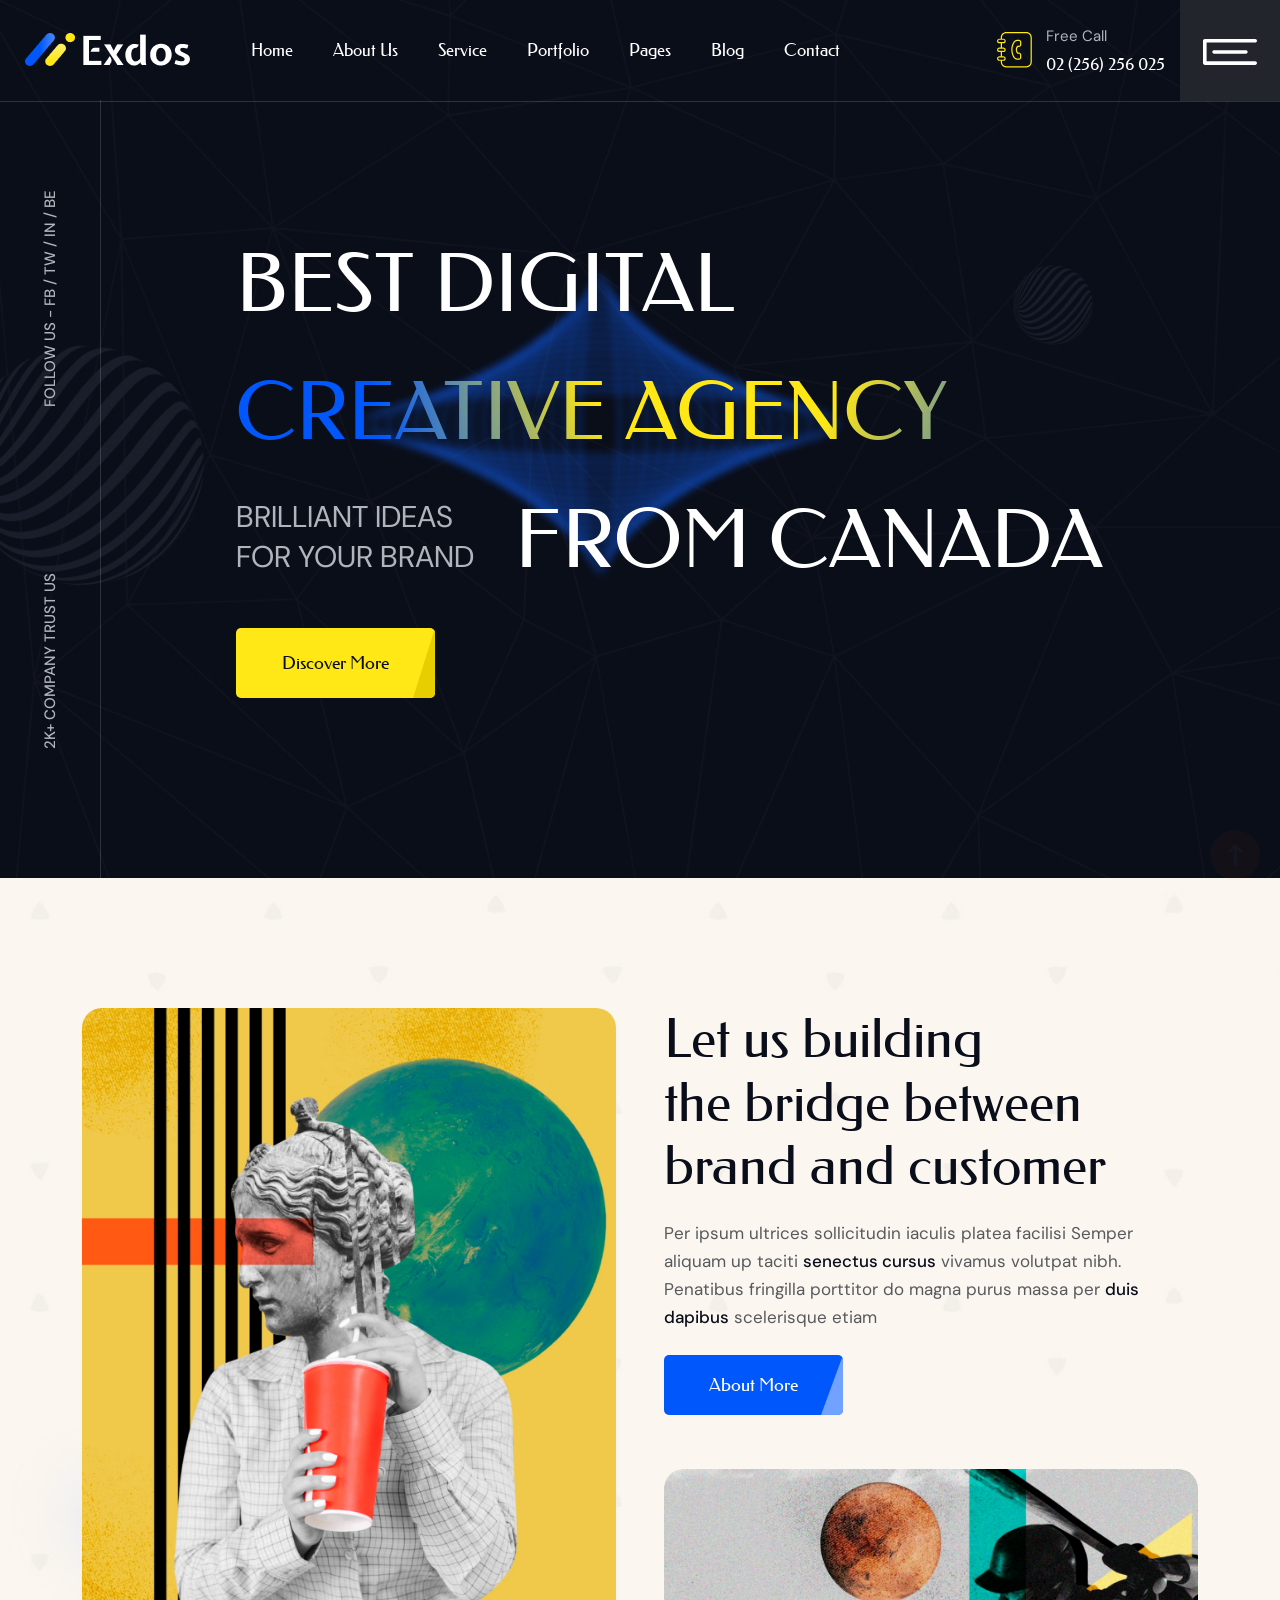
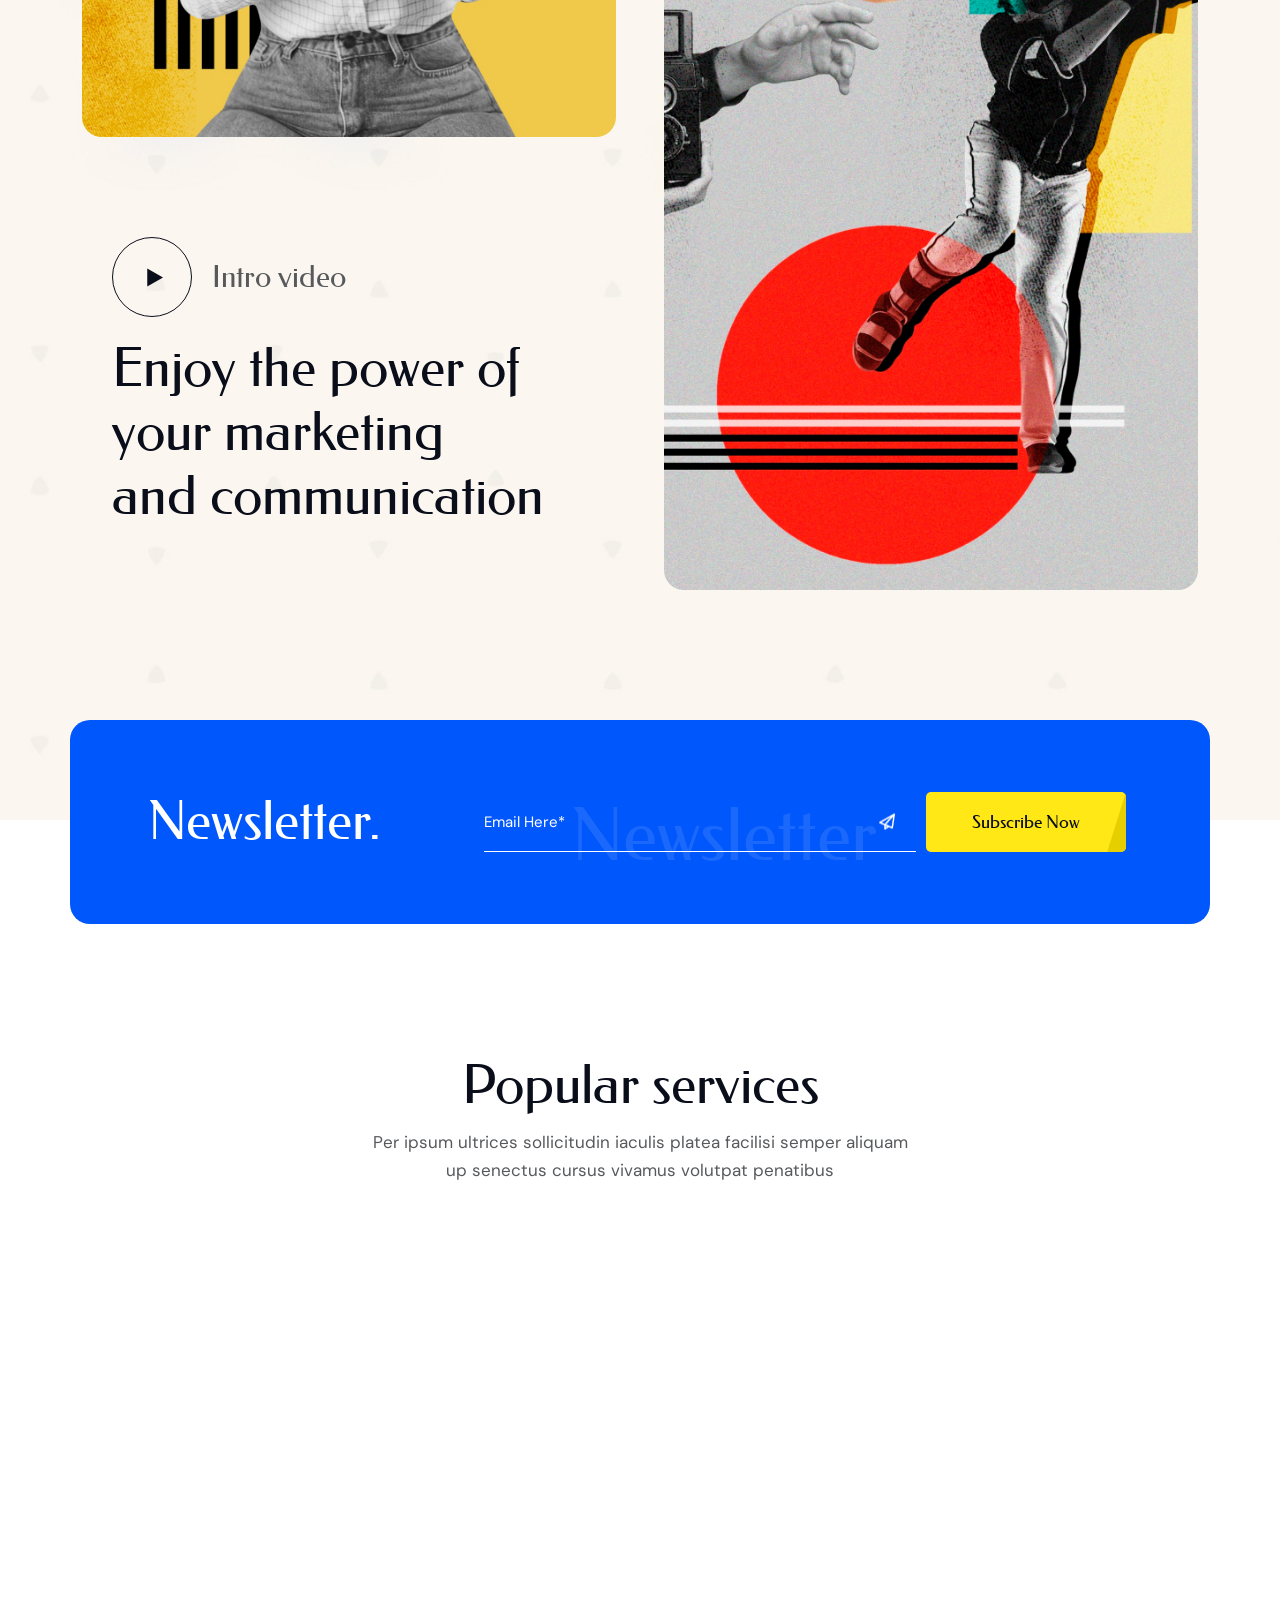
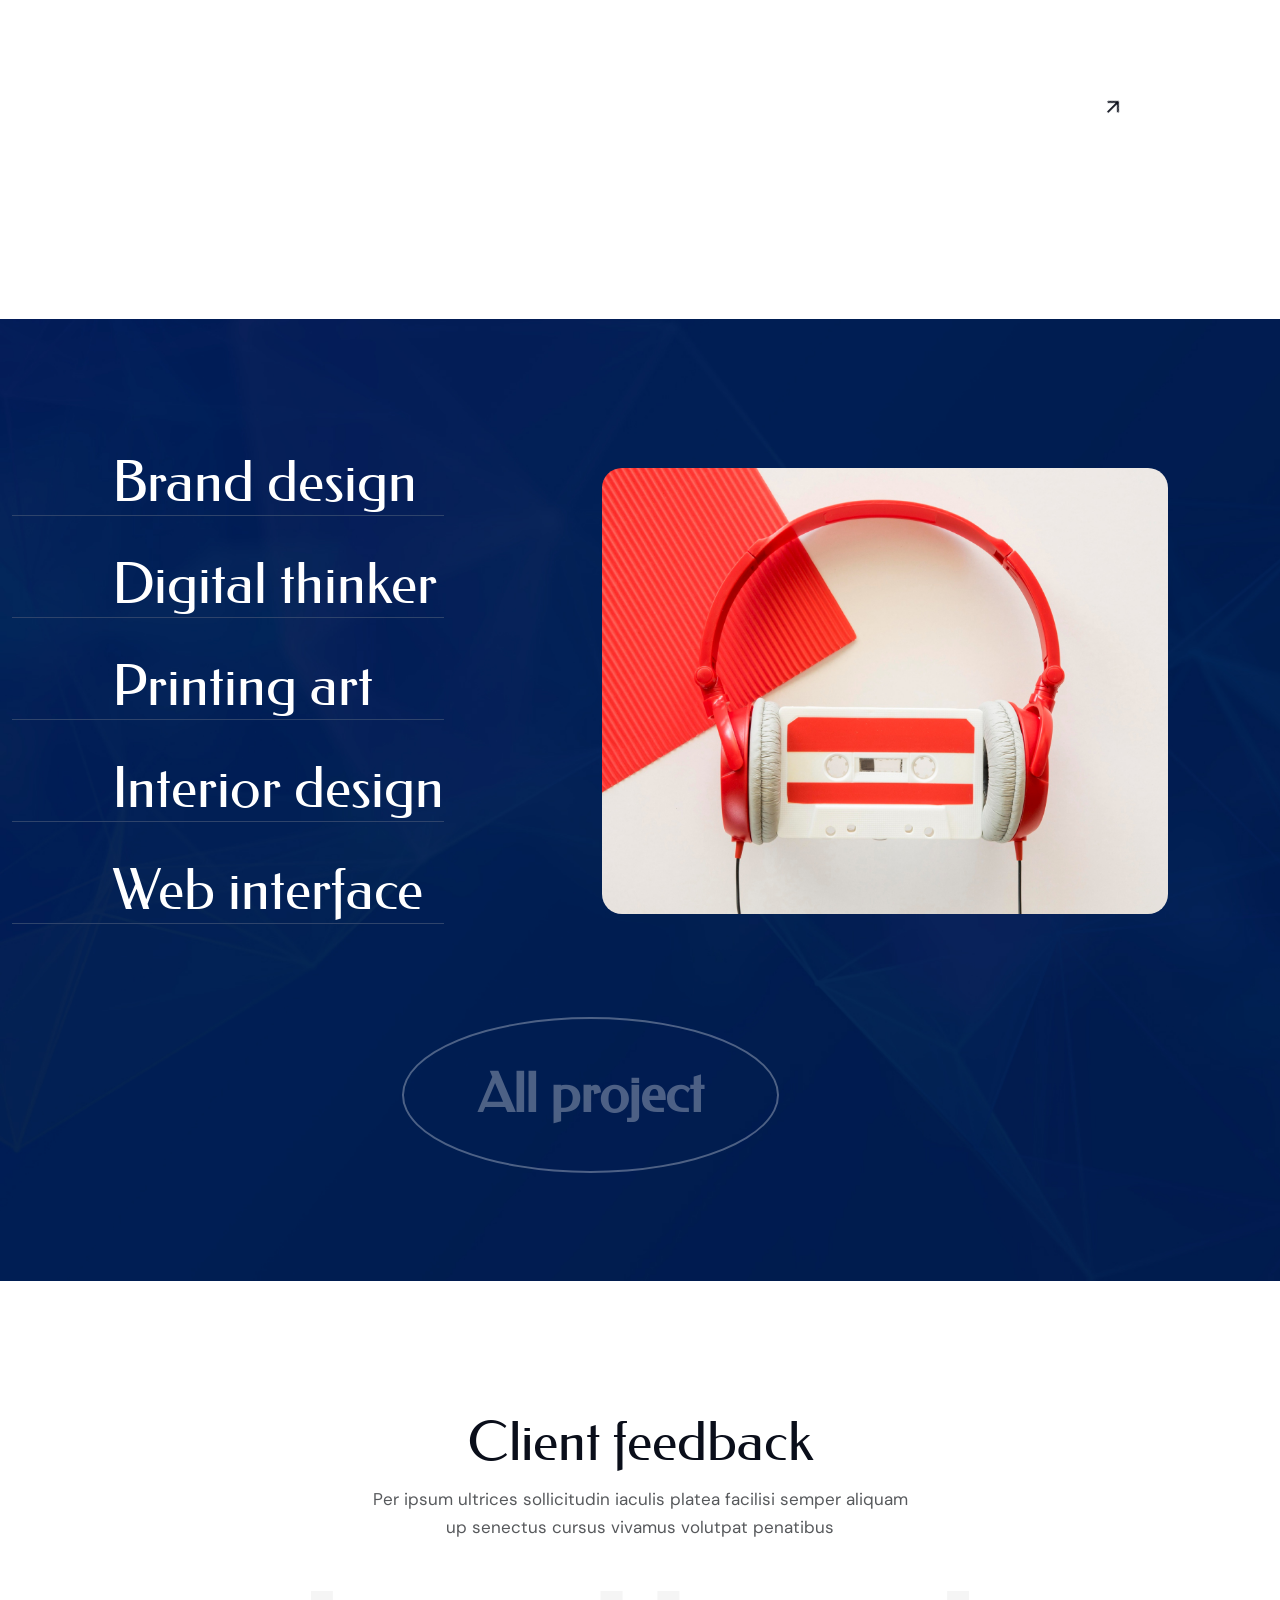
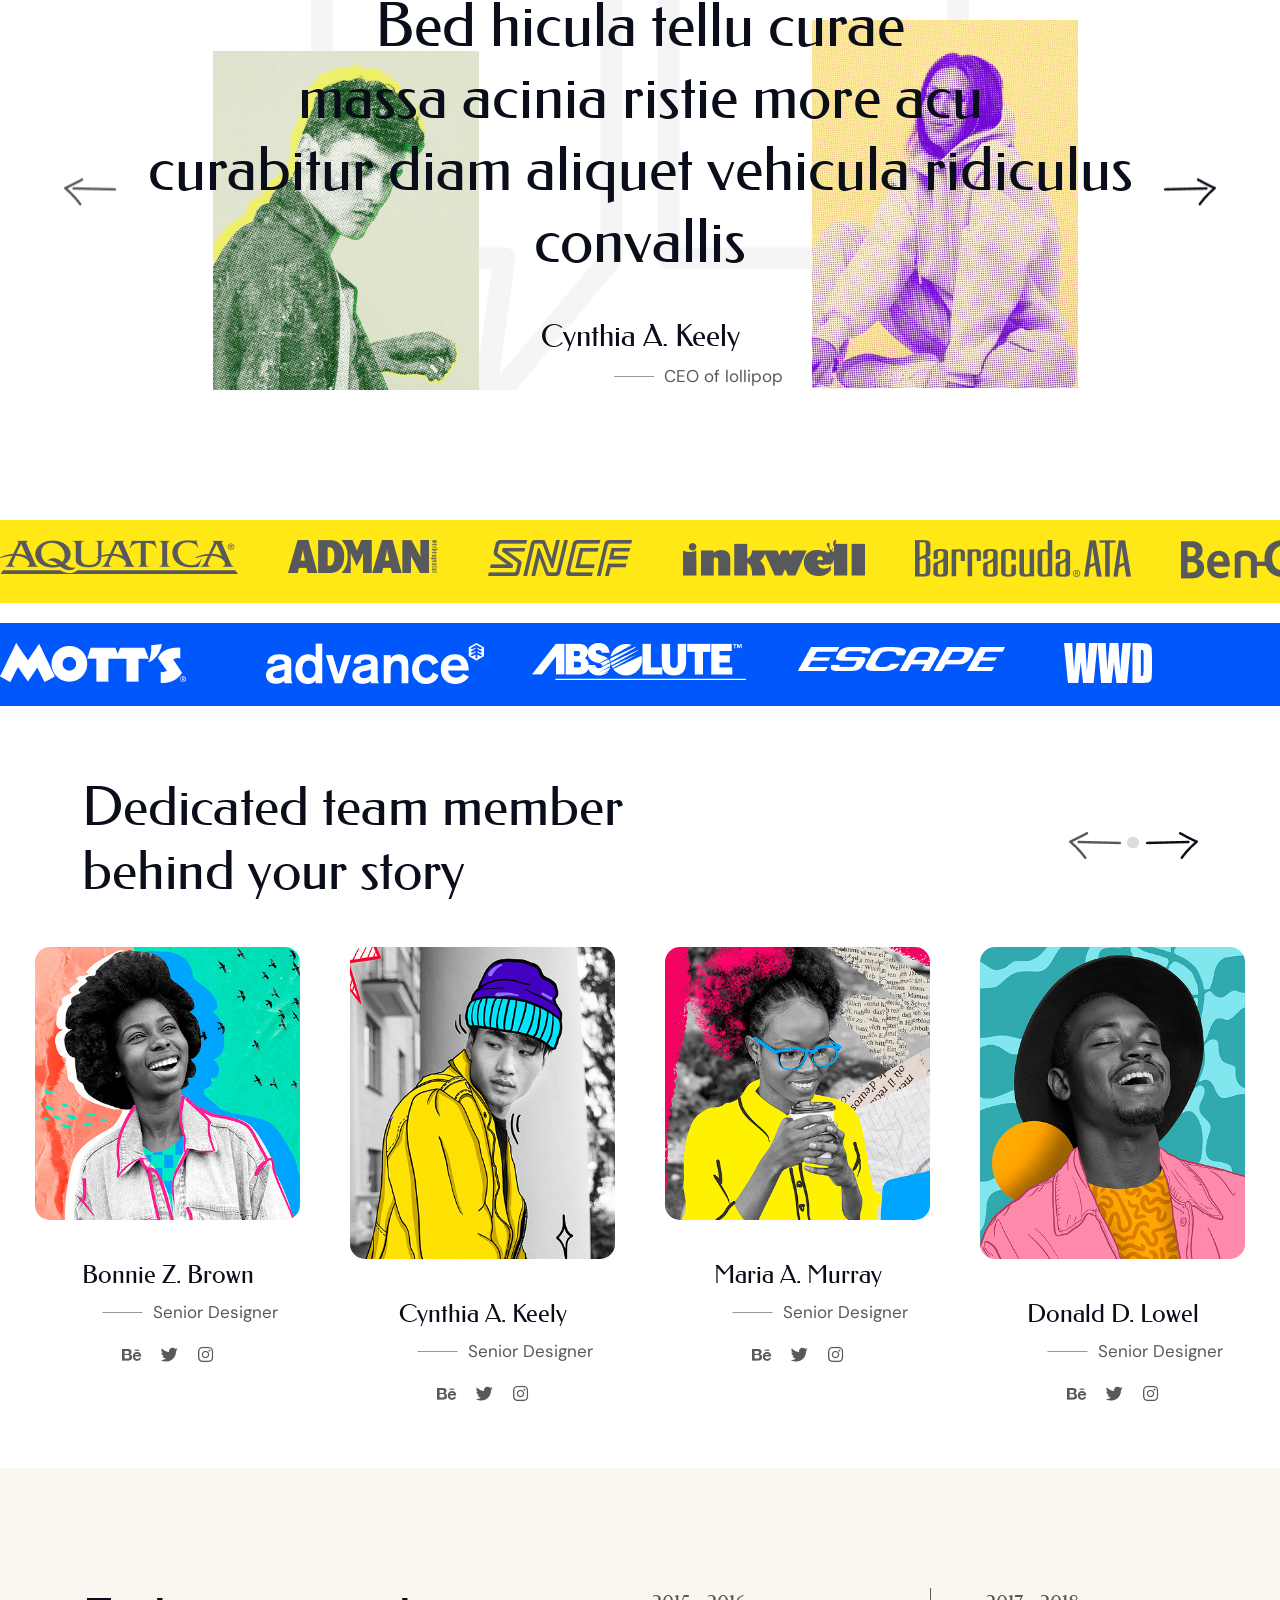
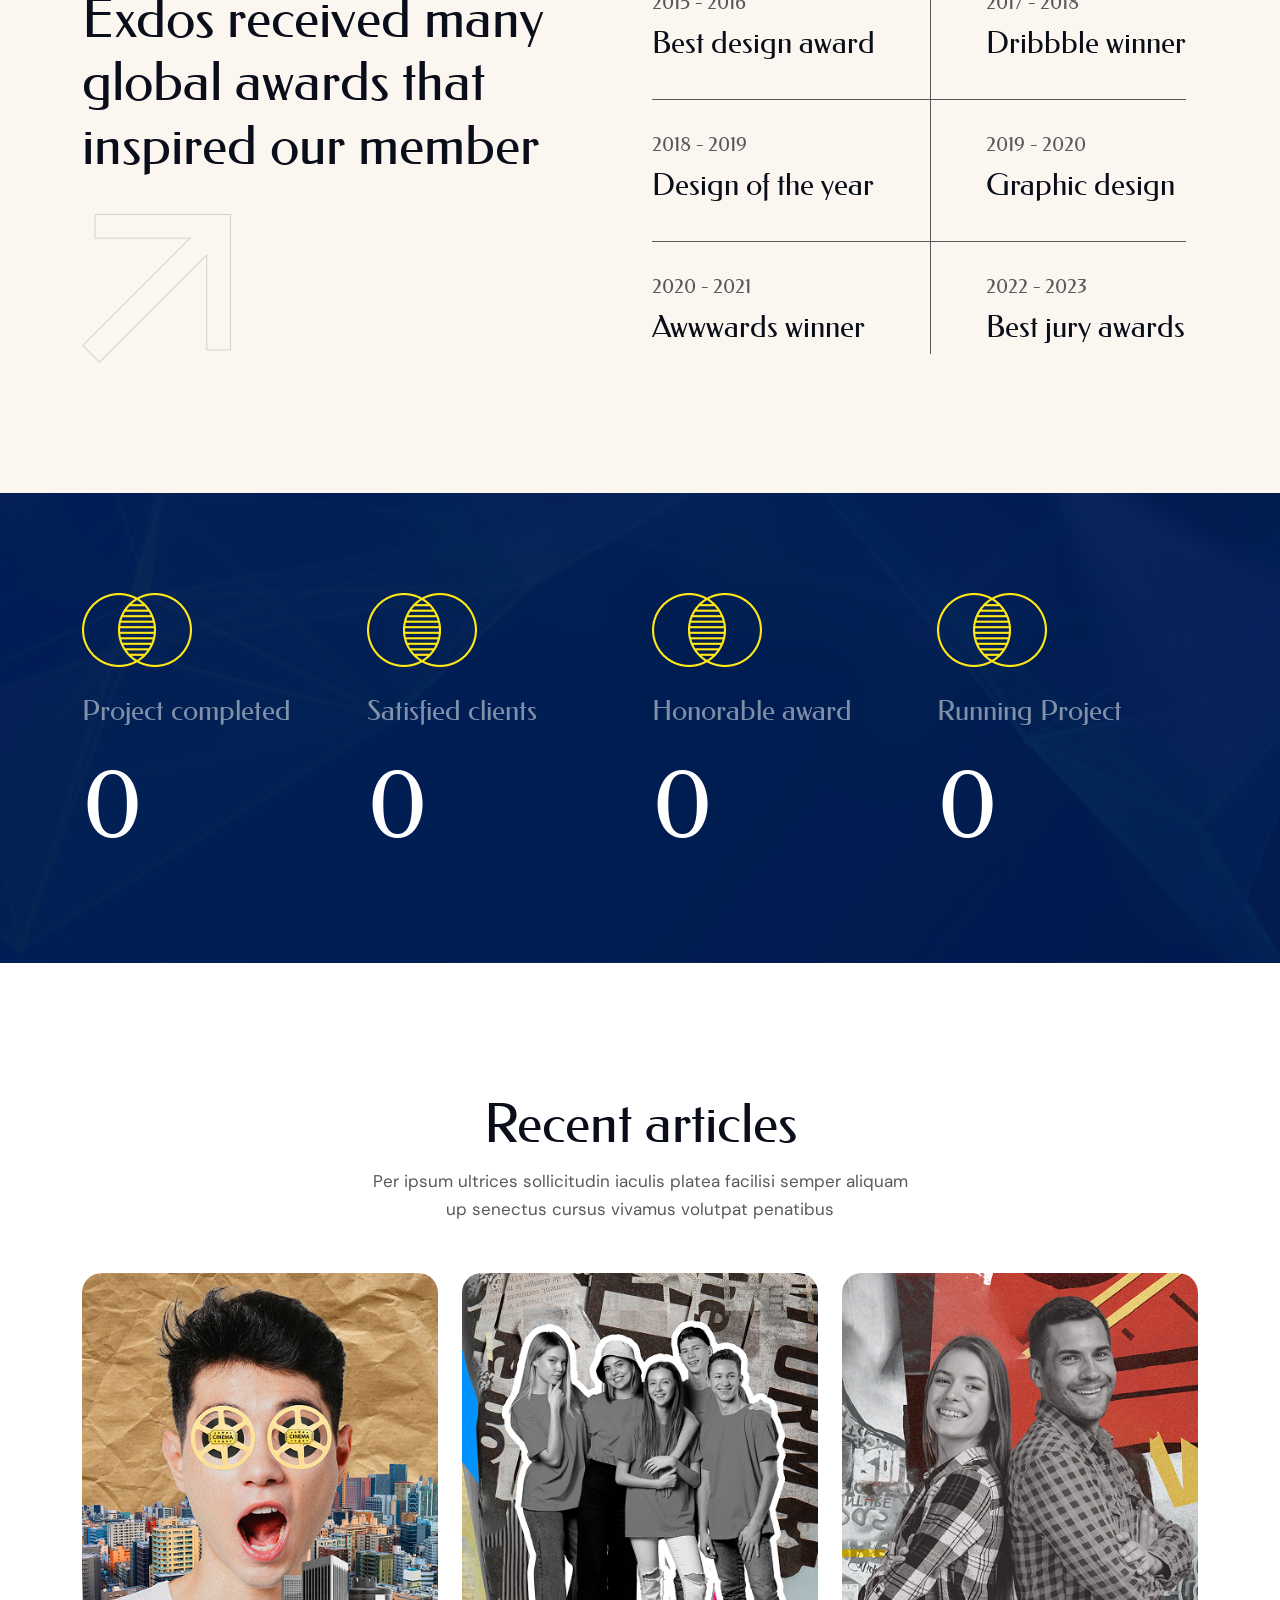
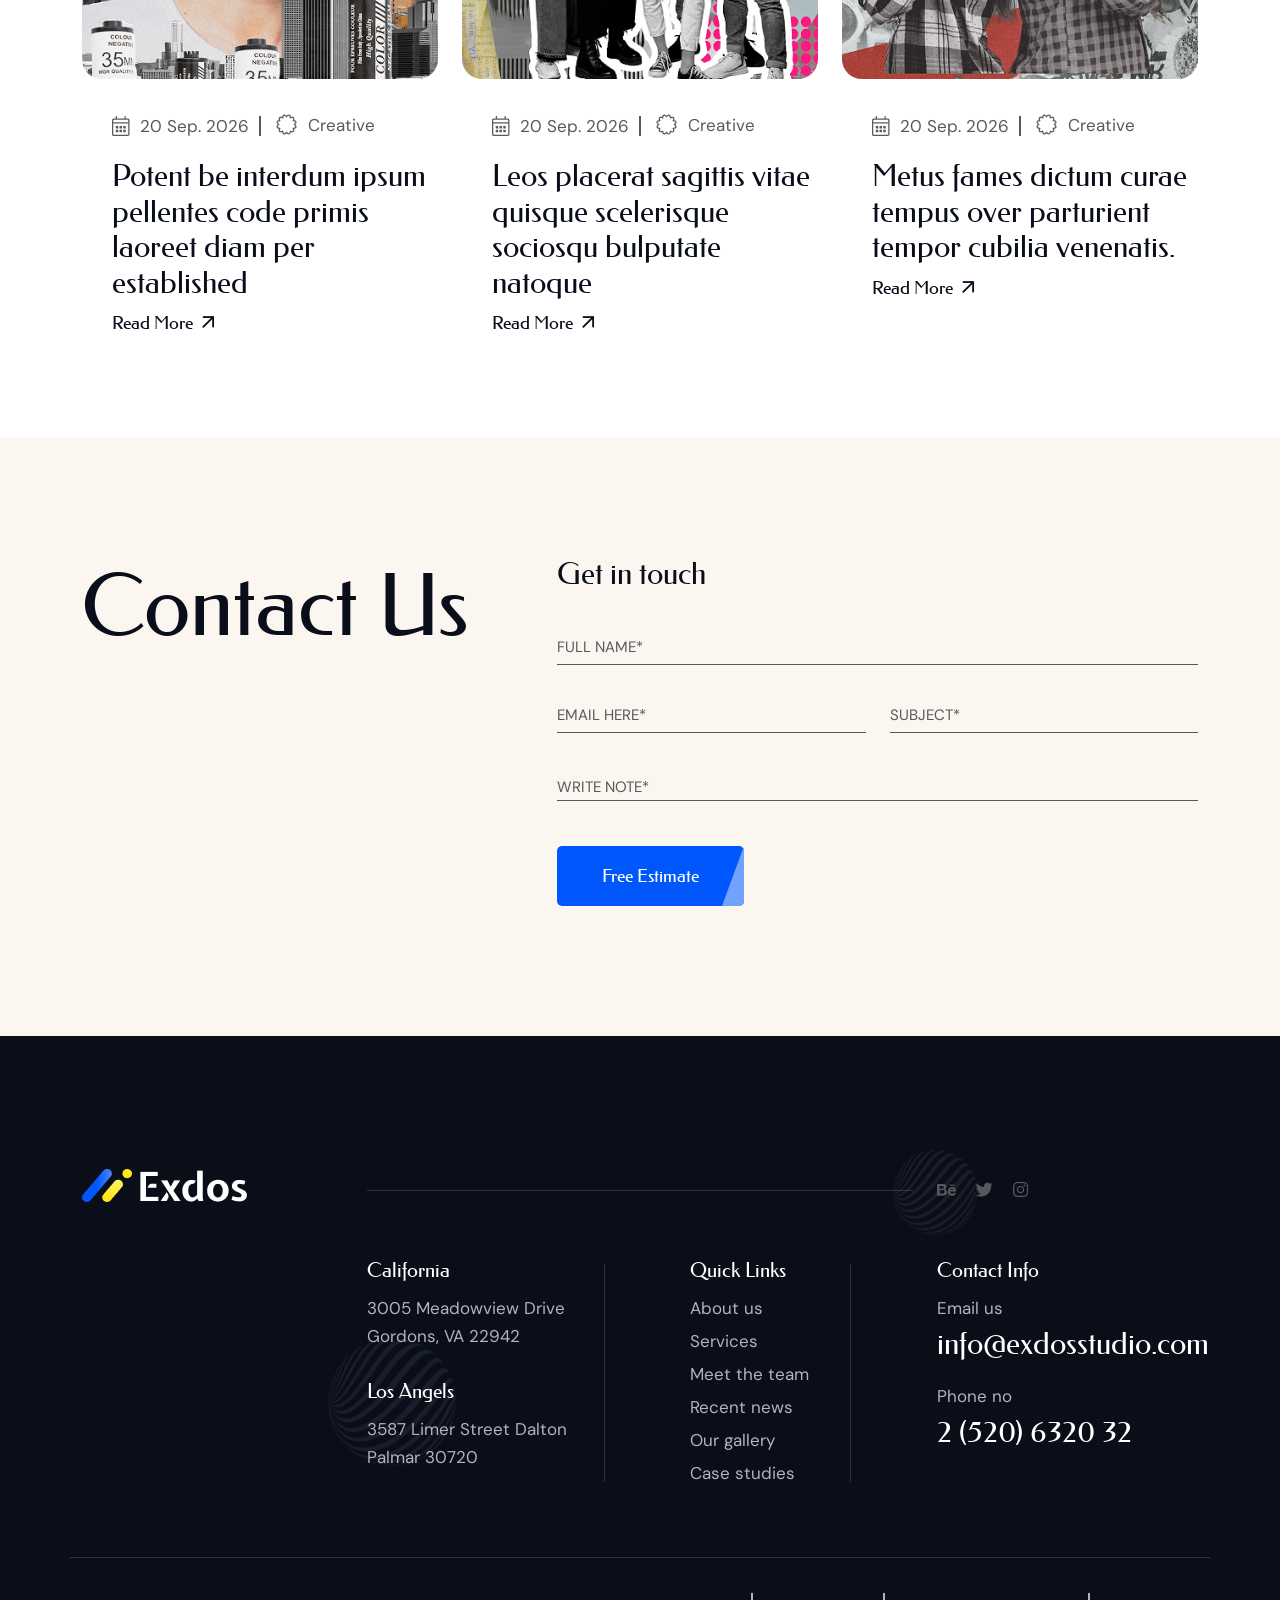
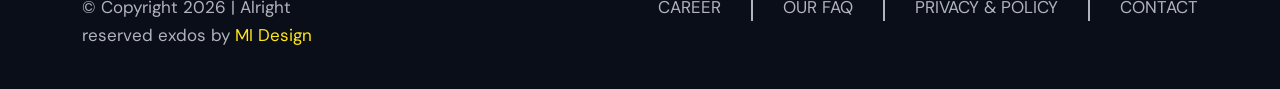
==== commit dadb8186: "adding description meta and resizing offcanvas gallery images" ====
--- a/index.html
+++ b/index.html
@@ -4,6 +4,7 @@
 <head>
     <meta charset="UTF-8">
     <meta name="viewport" content="width=device-width, initial-scale=1.0">
+    <meta name="description" content="It is the best digital creative agency in canada">
     <title>Exdos - Home-01</title>
     <link rel="icon" type="image/x-icon" href="assets/img/fav/fav.png">
     <link rel="stylesheet" href="assets/css/bootstrap.min.css">
@@ -149,9 +150,9 @@
                     The morning sun slowly rose above the hills, casting a warm golden light across the quiet village.
                 </p>
                 <div class="mi-offcanvas-gallery d-flex mt-50">
-                    <img class="w-100" src="assets/img/gallery/gallery-01.jpg" alt="">
-                    <img class="w-100" src="assets/img/gallery/gallery-02.jpg" alt="">
-                    <img class="w-100" src="assets/img/gallery/gallery-03.jpg" alt="">
+                    <img src="assets/img/gallery/gallery-01.jpg" alt="">
+                    <img src="assets/img/gallery/gallery-02.jpg" alt="">
+                    <img src="assets/img/gallery/gallery-03.jpg" alt="">
                 </div>
                 <div class="mi-team-social mt-50">
                     <h3 class="fnw-400 text-white mb-20">Fllow Us on :</h3>
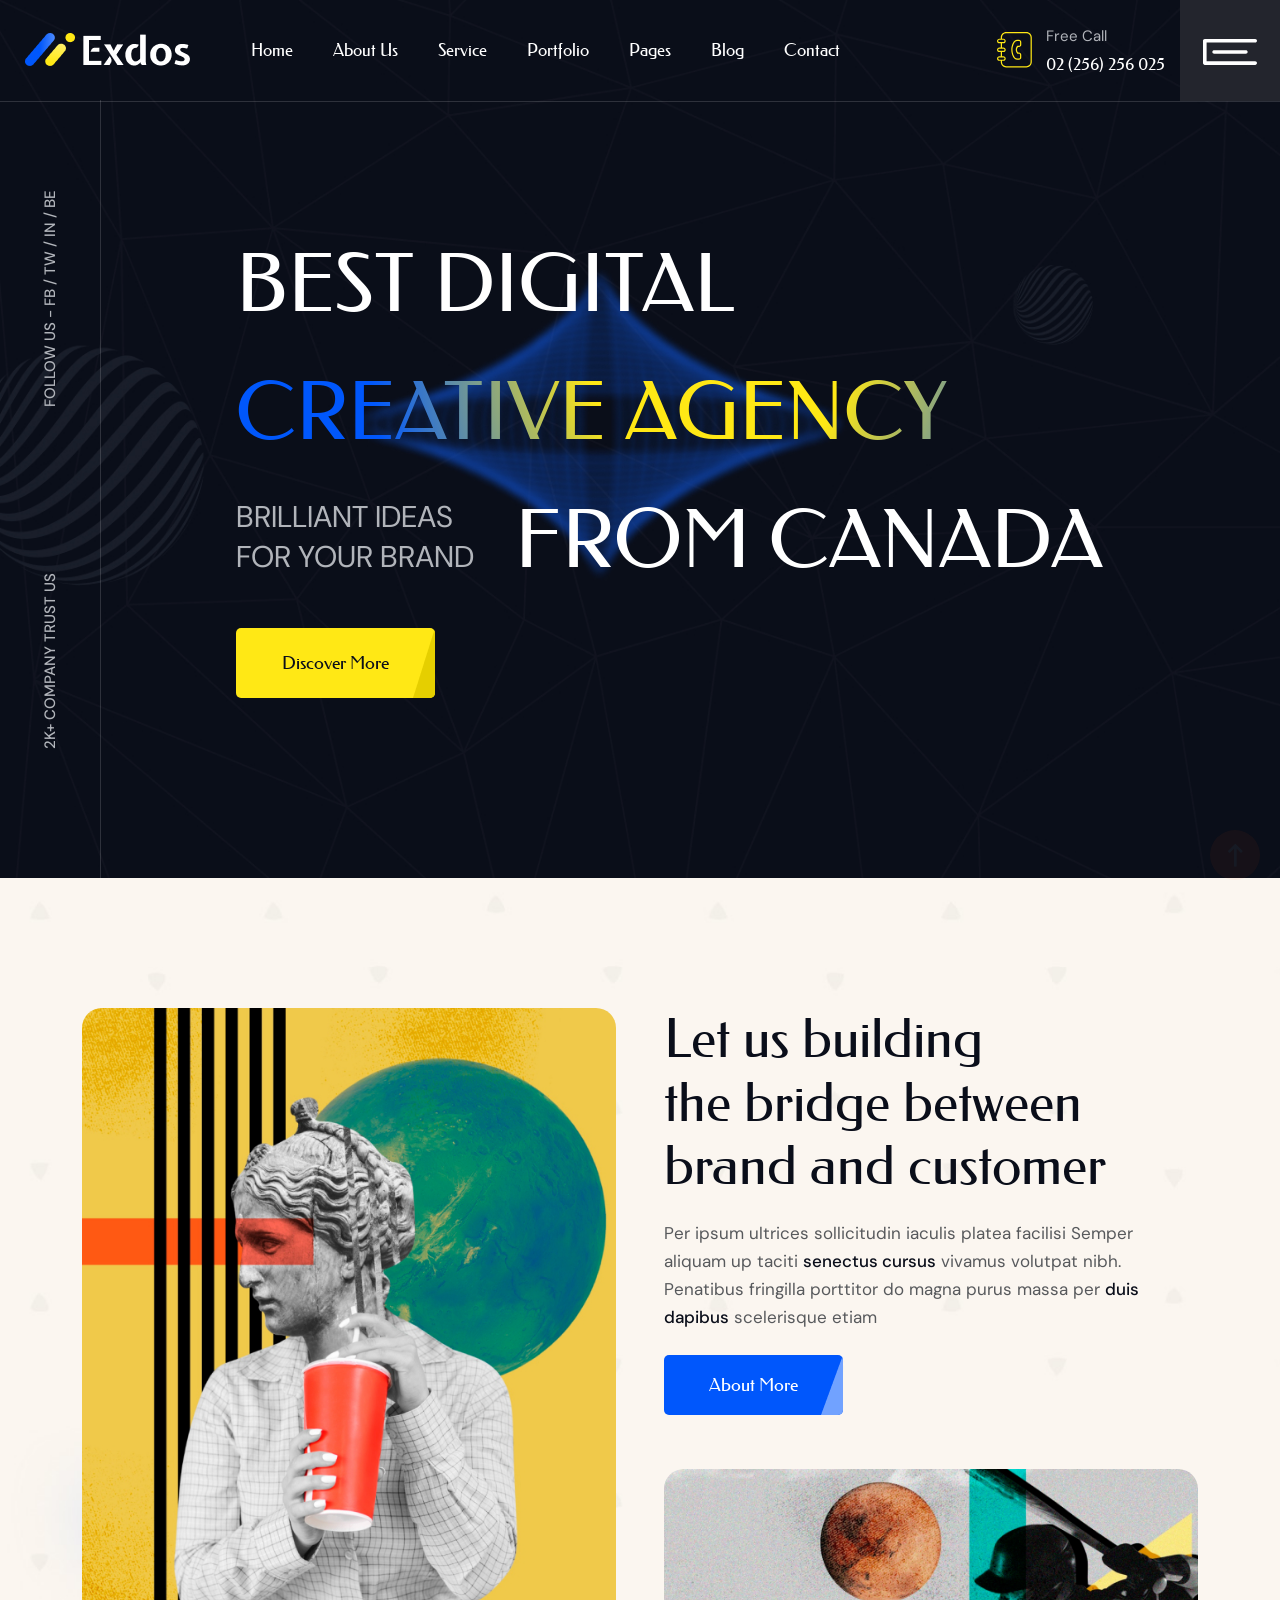
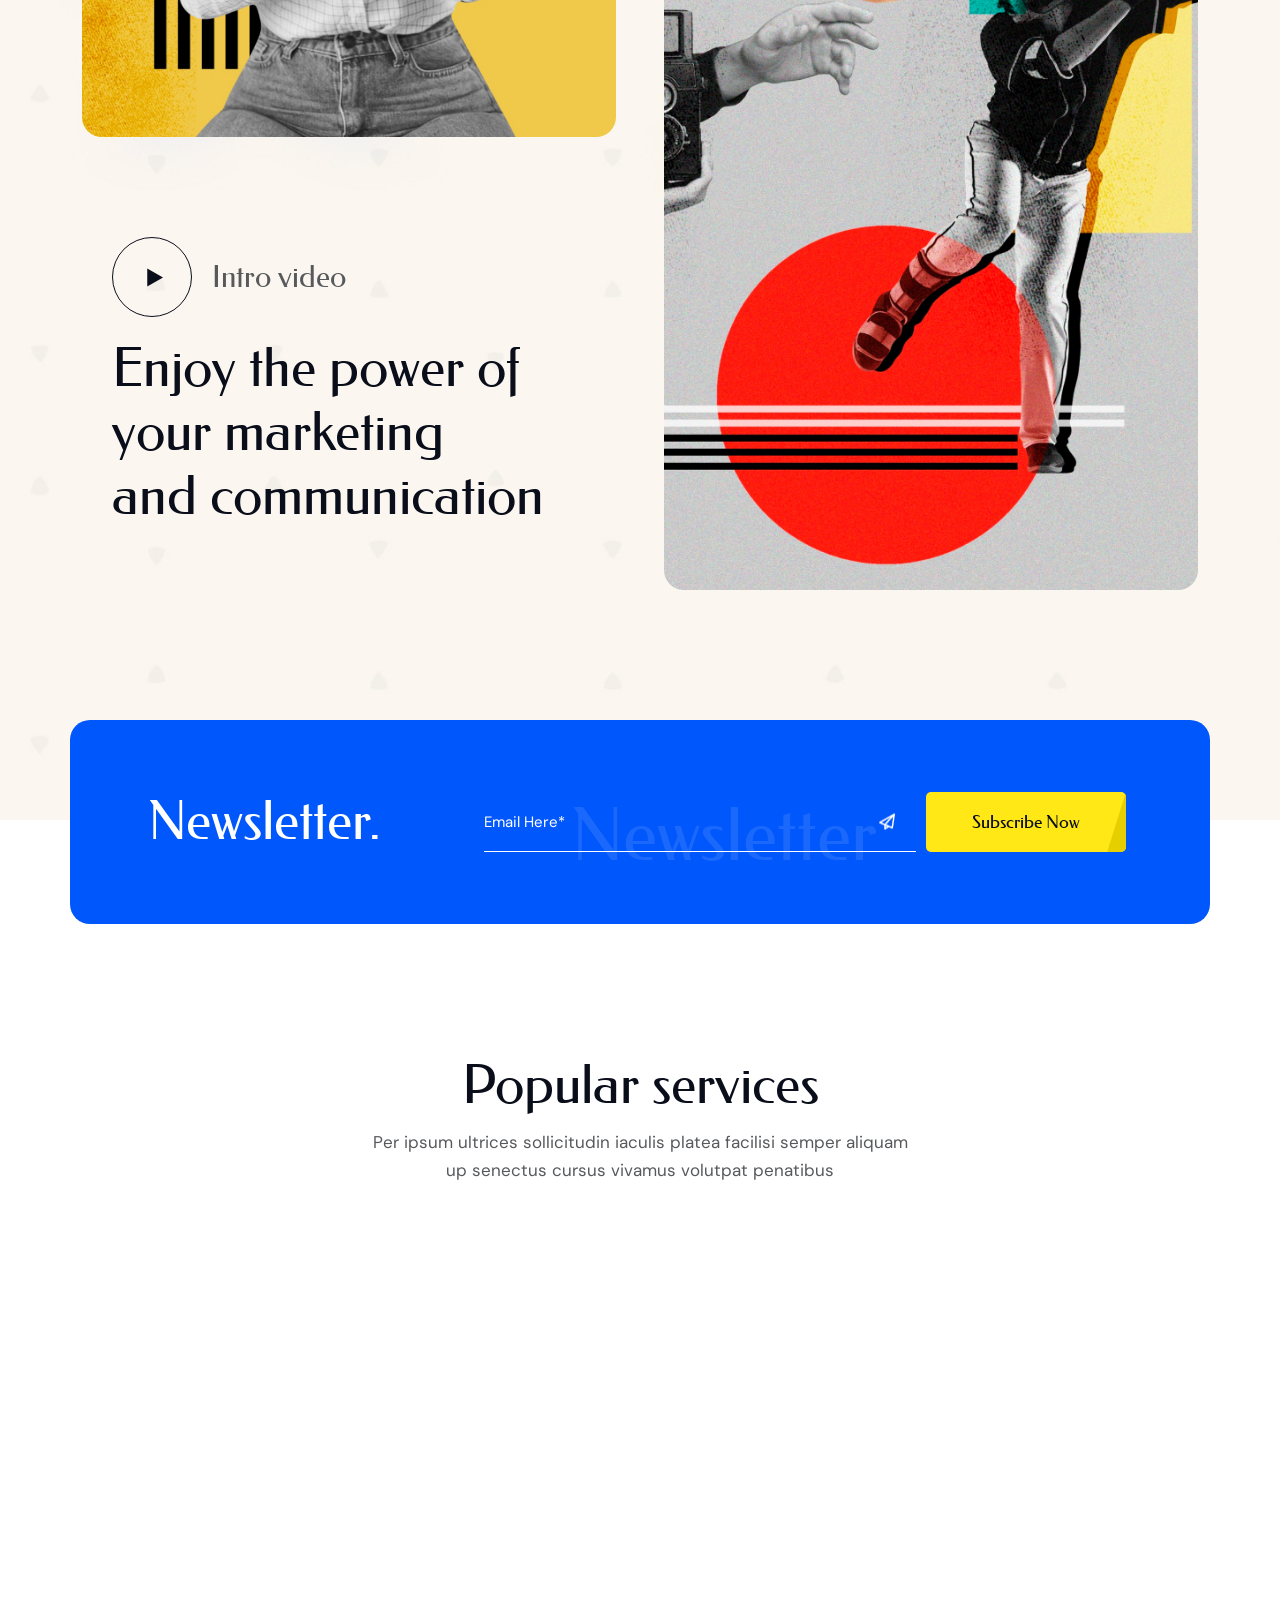
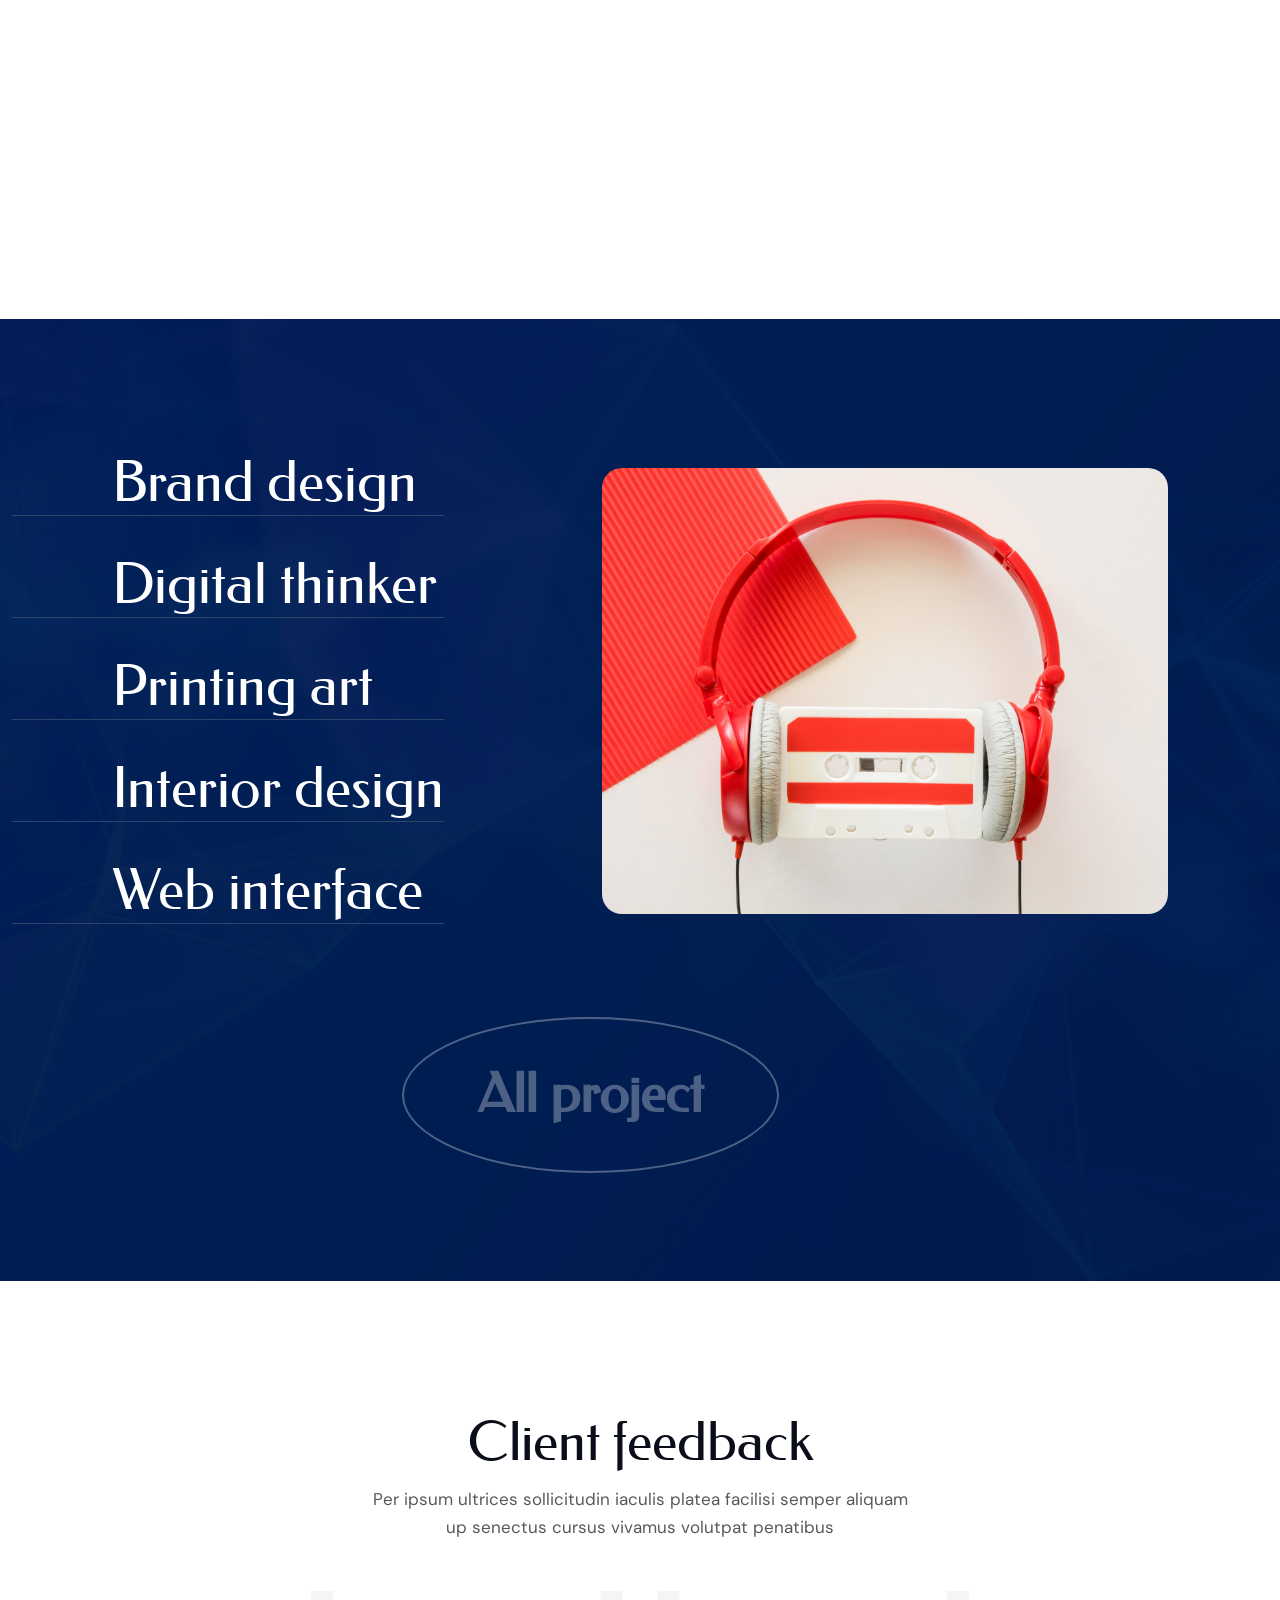
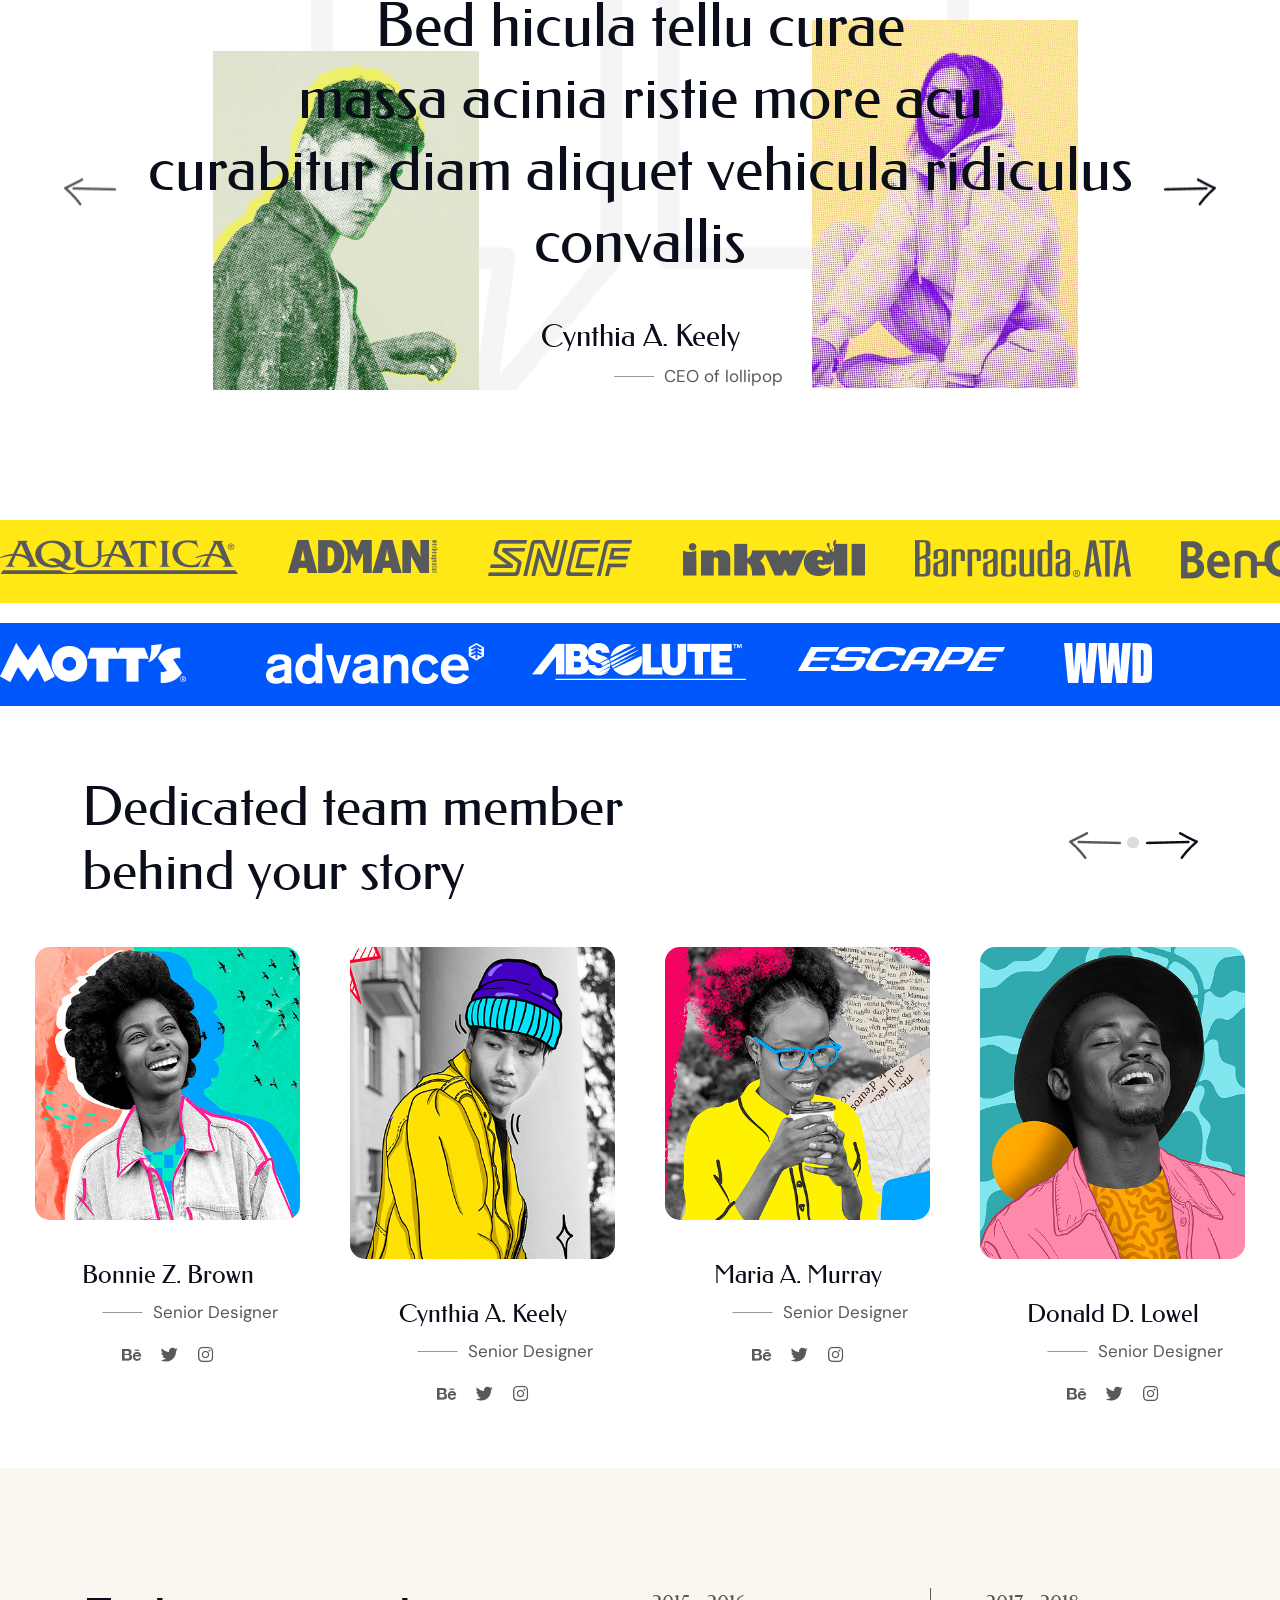
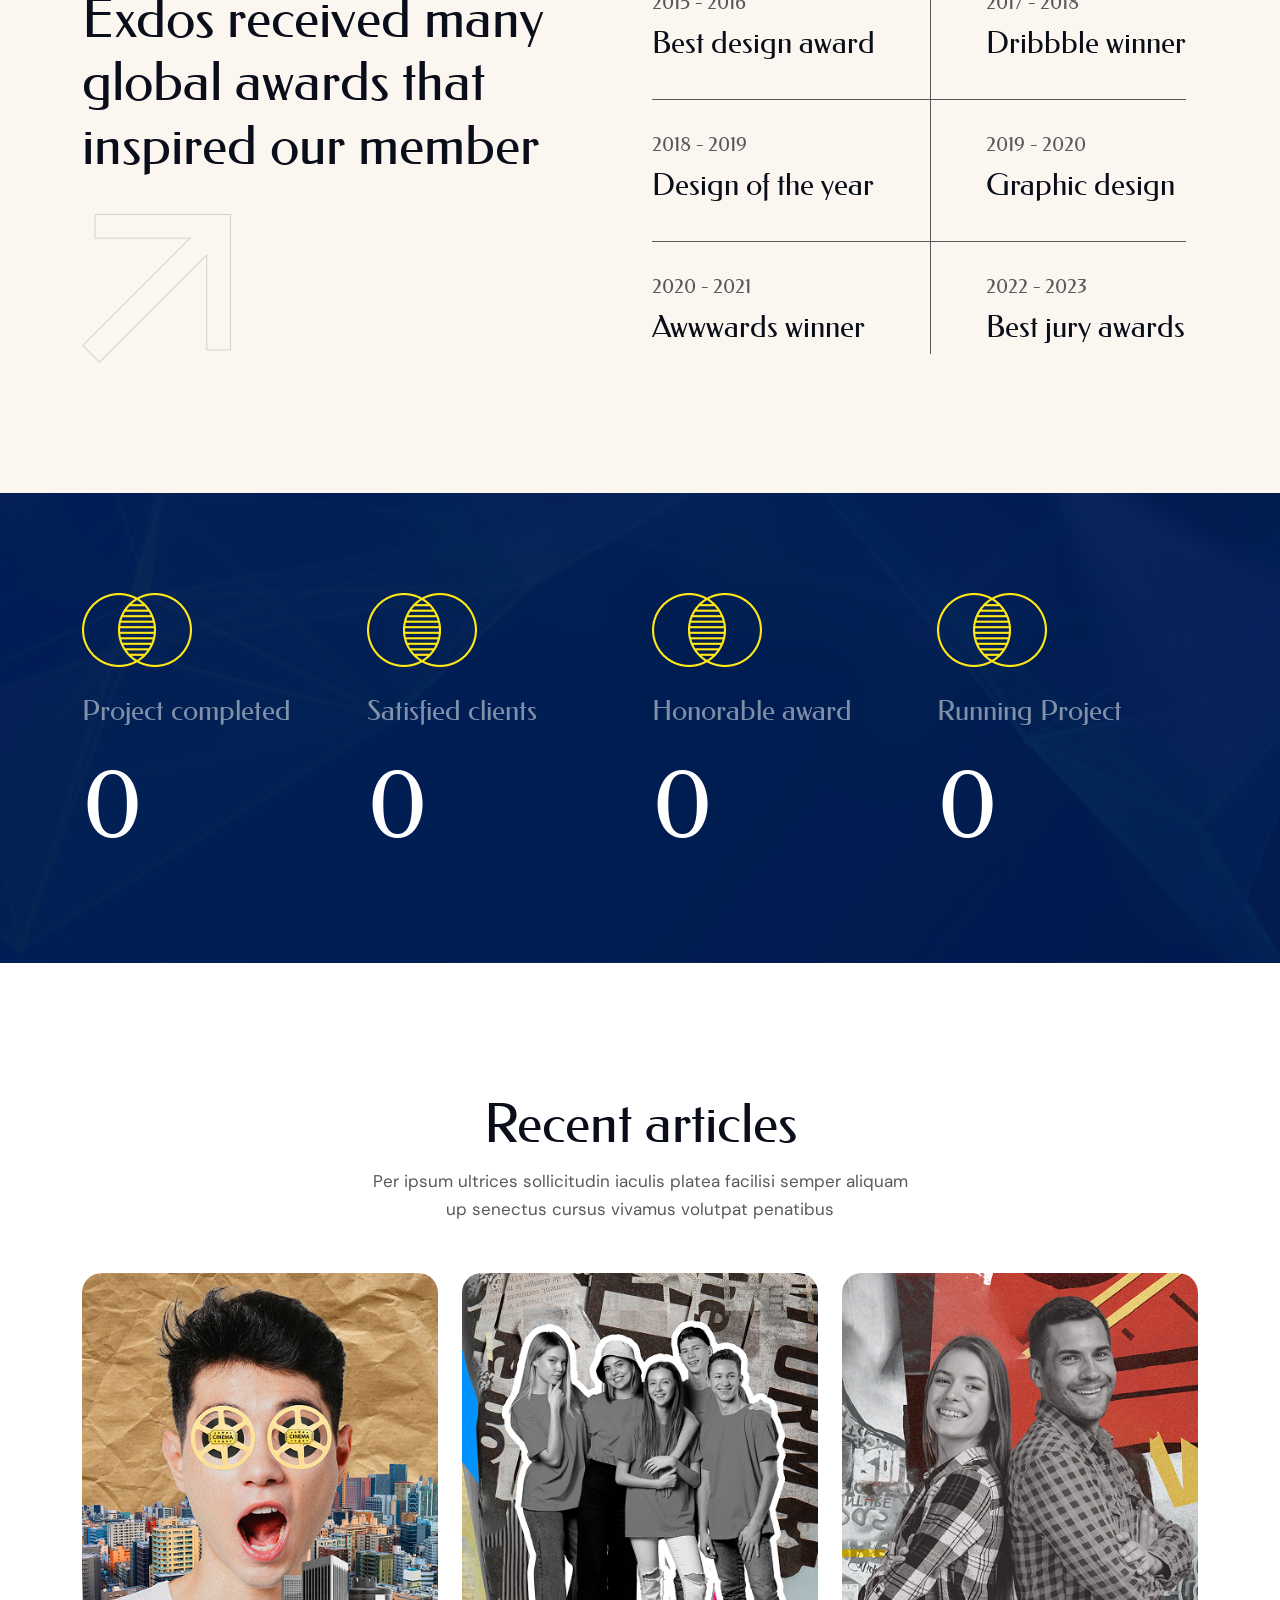
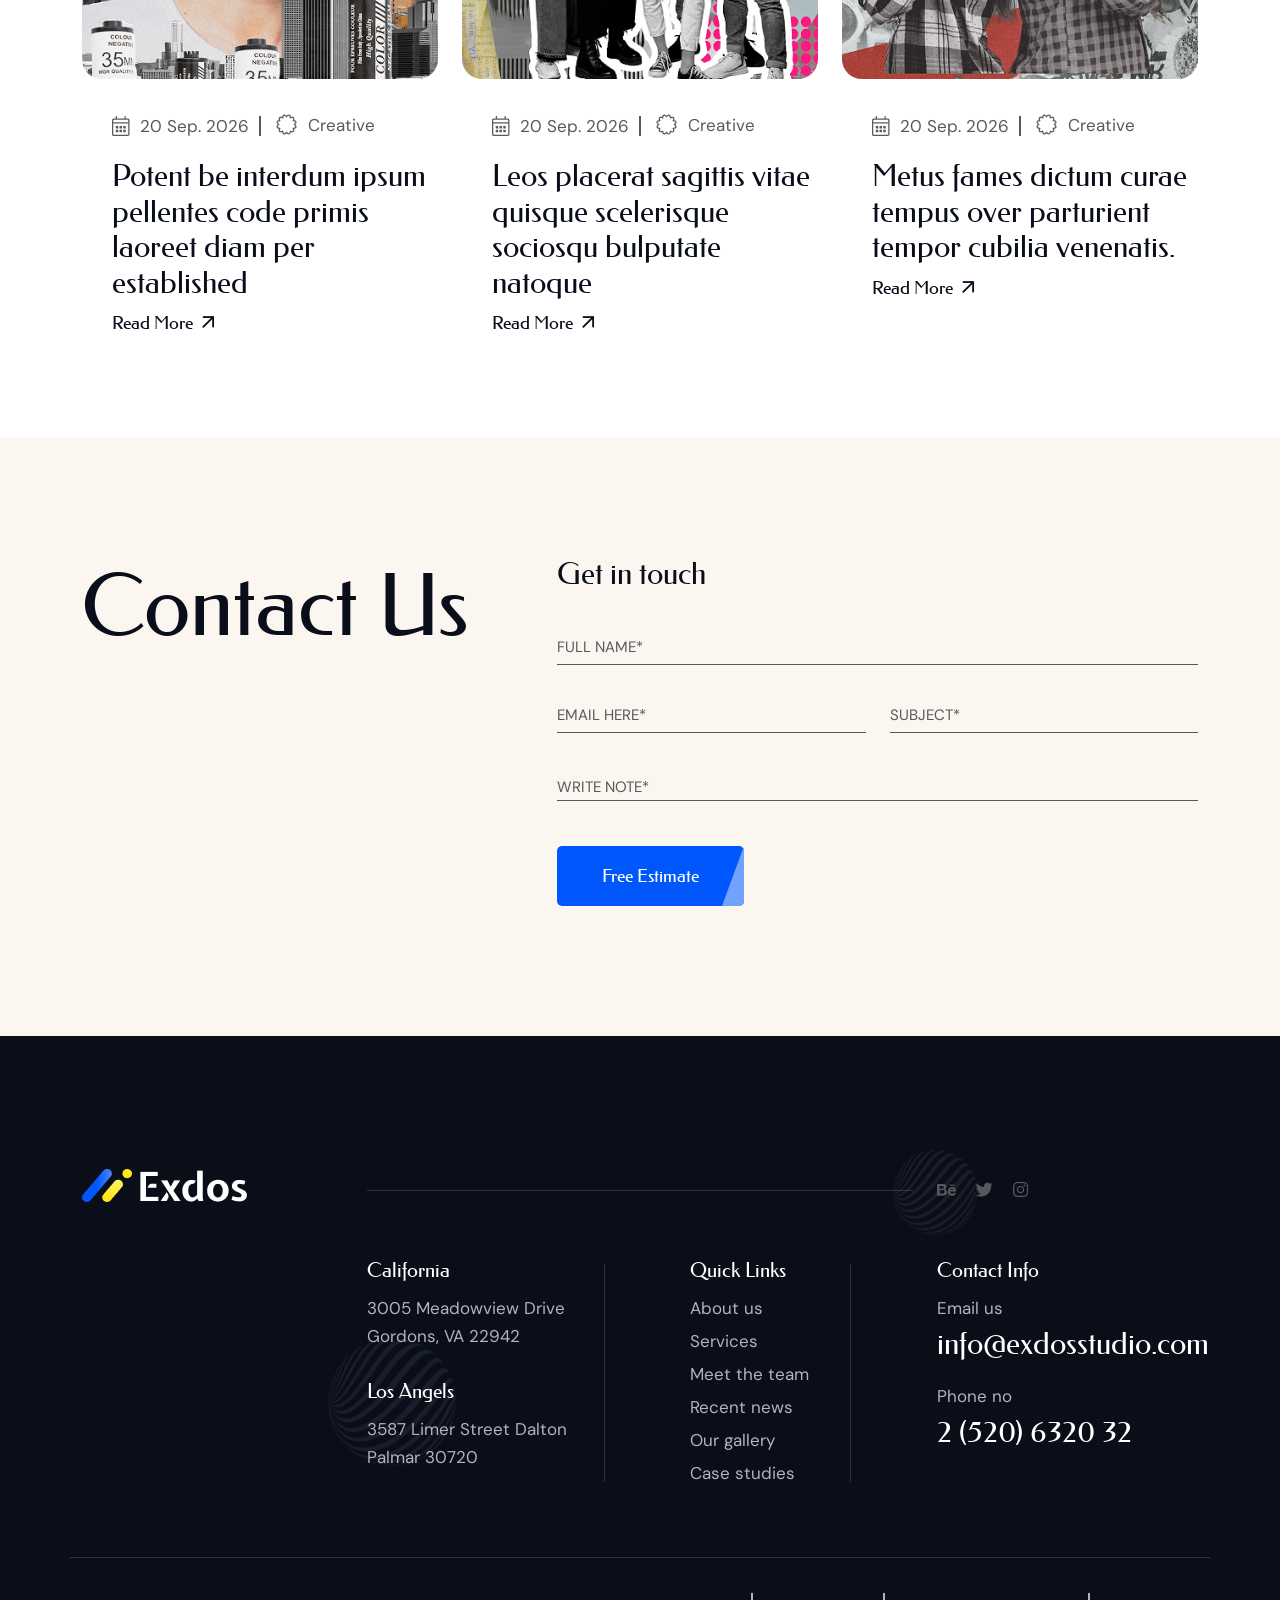
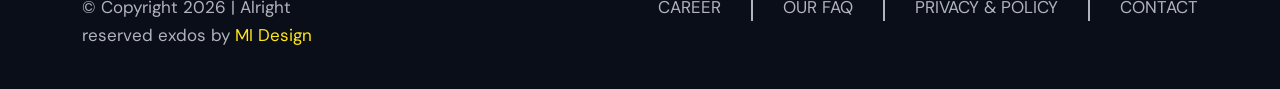
==== commit 09b6c569: "button aria-label added" ====
--- a/index.html
+++ b/index.html
@@ -84,8 +84,8 @@
                                 </svg>
                             </button>
                         </div>
-                        <button class="mi-header-search-button">
-                            <svg width="28" height="28" viewBox="0 0 28 28" fill="none"
+                        <button class="mi-header-search-button" aria-label="Search">
+                            <svg aria-hidden="true" width="28" height="28" viewBox="0 0 28 28" fill="none"
                                 xmlns="http://www.w3.org/2000/svg">
                                 <path
                                     d="M0 12.7371C0 9.35901 1.34188 6.11928 3.73043 3.73061C6.11898 1.34194 9.35855 0 12.7365 0C16.1144 0 19.354 1.34194 21.7425 3.73061C24.1311 6.11928 25.473 9.35901 25.473 12.7371C25.473 16.1152 24.1311 19.3549 21.7425 21.7436C19.354 24.1323 16.1144 25.4742 12.7365 25.4742C9.35855 25.4742 6.11898 24.1323 3.73043 21.7436C1.34188 19.3549 0 16.1152 0 12.7371ZM12.7365 2.06548C9.90633 2.06548 7.19209 3.1898 5.19087 5.19112C3.18965 7.19244 2.06537 9.90681 2.06537 12.7371C2.06537 15.5674 3.18965 18.2818 5.19087 20.2831C7.19209 22.2844 9.90633 23.4087 12.7365 23.4087C15.5666 23.4087 18.2809 22.2844 20.2821 20.2831C22.2833 18.2818 23.4076 15.5674 23.4076 12.7371C23.4076 9.90681 22.2833 7.19244 20.2821 5.19112C18.2809 3.1898 15.5666 2.06548 12.7365 2.06548Z"
@@ -111,8 +111,8 @@
                         </div>
                     </div>
                     <div class="mi-header-offcanvas d-flex align-items-center">
-                        <button>
-                            <svg width="54" height="26" viewBox="0 0 54 26" fill="none"
+                        <button aria-label="Open offcanvas">
+                            <svg aria-hidden="true" width="54" height="26" viewBox="0 0 54 26" fill="none"
                                 xmlns="http://www.w3.org/2000/svg">
                                 <path
                                     d="M1.8 25.8846H52.1688C52.6462 25.8846 53.104 25.695 53.4416 25.3574C53.7792 25.0198 53.9688 24.562 53.9688 24.0846C53.9688 23.6072 53.7792 23.1494 53.4416 22.8118C53.104 22.4742 52.6462 22.2846 52.1688 22.2846H3.6V3.6H52.1688C52.6462 3.6 53.104 3.41036 53.4416 3.07279C53.7792 2.73523 53.9688 2.27739 53.9688 1.8C53.9688 1.32261 53.7792 0.864773 53.4416 0.527208C53.104 0.189642 52.6462 0 52.1688 0H1.8C1.32261 0 0.864772 0.189642 0.527206 0.527208C0.189641 0.864773 0 1.32261 0 1.8V24.0846C0 24.562 0.189641 25.0198 0.527206 25.3574C0.864772 25.695 1.32261 25.8846 1.8 25.8846Z"
@@ -133,12 +133,12 @@
     <div class="mi-offcanvas">
         <div class="mi-offcanvas-header mb-50">
             <div class="mi-offcanvas-logo">
-                <a href="index.html">
+                <a href="index.html" aria-label="header logo">
                     <img src="assets/img/logos/header-logo.png" alt="logo">
                 </a>
             </div>
             <div class="mi-offcanvas-close">
-                <button class="mi-offcanvas-close-button">
+                <button class="mi-offcanvas-close-button" aria-label="Close offcanvas">
                     <i class="fal fa-times"></i>
                 </button>
             </div>
@@ -157,9 +157,9 @@
                 <div class="mi-team-social mt-50">
                     <h3 class="fnw-400 text-white mb-20">Fllow Us on :</h3>
                     <ul class="list-unstyled d-flex">
-                        <li class="mr-20"><a href="#"><i class="fab fa-behance"></i></a></li>
-                        <li class="mr-20"><a href="#"><i class="fab fa-twitter"></i></a></li>
-                        <li><a href="#"><i class="fab fa-instagram"></i></a></li>
+                        <li class="mr-20"><a href="#" aria-label="Behance"><i class="fab fa-behance"></i></a></li>
+                        <li class="mr-20"><a href="#" aria-label="Twitter"><i class="fab fa-twitter"></i></a></li>
+                        <li><a href="#" aria-label="Instagram"><i class="fab fa-instagram"></i></a></li>
                     </ul>
                 </div>
             </div>
@@ -222,7 +222,8 @@
                                 </div>
                                 <div class="mi-about-content mt-100 pl-110">
                                     <div class="mi-about-video d-flex align-items-center">
-                                        <a class="popup-video" href="https://www.youtube.com/watch?v=CiFoHm7HD94">
+                                        <a class="popup-video" href="https://www.youtube.com/watch?v=CiFoHm7HD94"
+                                            aria-label="Play video">
                                             <svg width="80" height="80" viewBox="0 0 80 80" fill="none"
                                                 xmlns="http://www.w3.org/2000/svg">
                                                 <circle cx="40" cy="40" r="39.5" stroke="currentColor" />
@@ -285,8 +286,8 @@
                         <div class="col-xl-8 text-md-end d-md-flex">
                             <div class="mi-newsletter-input">
                                 <h3 class="mi-newsletter-back-title">Newsletter</h3>
-                                <label>Email Here*</label>
-                                <input type="email">
+                                <label for="email">Email Here*</label>
+                                <input id="email" type="email">
                                 <img src="assets/img/icons/send-icon.png" alt="">
                             </div>
                             <button type="submit" class="mi-newsletter-btn mi-btn mi-btn-sm ml-10" href="#">Subscribe
@@ -779,7 +780,7 @@
                         <div class="swiper-slide">
                             <div class="mi-team">
                                 <div class="mi-team-img">
-                                    <a href="#"><img src="assets/img/team/team-01.jpg" alt=""></a>
+                                    <a href="#"><img src="assets/img/team/team-01.jpg" alt="Team member image 01"></a>
                                 </div>
                                 <div class="mi-team-content">
                                     <div class="mi-testimonial-author text-center mt-40">
@@ -791,9 +792,12 @@
                                     </div>
                                     <div class="mi-team-social mt-15">
                                         <ul class="list-unstyled d-flex justify-content-center">
-                                            <li class="mr-20"><a href="#"><i class="fab fa-behance"></i></a></li>
-                                            <li class="mr-20"><a href="#"><i class="fab fa-twitter"></i></a></li>
-                                            <li><a href="#"><i class="fab fa-instagram"></i></a></li>
+                                            <li class="mr-20"><a href="#" aria-label="Behance"><i
+                                                        class="fab fa-behance"></i></a></li>
+                                            <li class="mr-20"><a href="#" aria-label="Twitter"><i
+                                                        class="fab fa-twitter"></i></a></li>
+                                            <li><a href="#" aria-label="Instagram"><i class="fab fa-instagram"></i></a>
+                                            </li>
                                         </ul>
                                     </div>
                                 </div>
@@ -802,7 +806,7 @@
                         <div class="swiper-slide">
                             <div class="mi-team">
                                 <div class="mi-team-img">
-                                    <a href="#"><img src="assets/img/team/team-02.jpg" alt=""></a>
+                                    <a href="#"><img src="assets/img/team/team-02.jpg" alt="Team member image 02"></a>
                                 </div>
                                 <div class="mi-team-content">
                                     <div class="mi-testimonial-author text-center mt-40">
@@ -814,9 +818,12 @@
                                     </div>
                                     <div class="mi-team-social mt-15">
                                         <ul class="list-unstyled d-flex justify-content-center">
-                                            <li class="mr-20"><a href="#"><i class="fab fa-behance"></i></a></li>
-                                            <li class="mr-20"><a href="#"><i class="fab fa-twitter"></i></a></li>
-                                            <li><a href="#"><i class="fab fa-instagram"></i></a></li>
+                                            <li class="mr-20"><a href="#" aria-label="Behance"><i
+                                                        class="fab fa-behance"></i></a></li>
+                                            <li class="mr-20"><a href="#" aria-label="Twitter"><i
+                                                        class="fab fa-twitter"></i></a></li>
+                                            <li><a href="#" aria-label="Instagram"><i class="fab fa-instagram"></i></a>
+                                            </li>
                                         </ul>
                                     </div>
                                 </div>
@@ -825,7 +832,7 @@
                         <div class="swiper-slide">
                             <div class="mi-team">
                                 <div class="mi-team-img">
-                                    <a href="#"><img src="assets/img/team/team-03.jpg" alt=""></a>
+                                    <a href="#"><img src="assets/img/team/team-03.jpg" alt="Team member image 03"></a>
                                 </div>
                                 <div class="mi-team-content">
                                     <div class="mi-testimonial-author text-center mt-40">
@@ -837,9 +844,12 @@
                                     </div>
                                     <div class="mi-team-social mt-15">
                                         <ul class="list-unstyled d-flex justify-content-center">
-                                            <li class="mr-20"><a href="#"><i class="fab fa-behance"></i></a></li>
-                                            <li class="mr-20"><a href="#"><i class="fab fa-twitter"></i></a></li>
-                                            <li><a href="#"><i class="fab fa-instagram"></i></a></li>
+                                            <li class="mr-20"><a href="#" aria-label="Behance"><i
+                                                        class="fab fa-behance"></i></a></li>
+                                            <li class="mr-20"><a href="#" aria-label="Twitter"><i
+                                                        class="fab fa-twitter"></i></a></li>
+                                            <li><a href="#" aria-label="Instagram"><i class="fab fa-instagram"></i></a>
+                                            </li>
                                         </ul>
                                     </div>
                                 </div>
@@ -848,7 +858,7 @@
                         <div class="swiper-slide">
                             <div class="mi-team">
                                 <div class="mi-team-img">
-                                    <a href="#"><img src="assets/img/team/team-04.jpg" alt=""></a>
+                                    <a href="#"><img src="assets/img/team/team-04.jpg" alt="Team member image 04"></a>
                                 </div>
                                 <div class="mi-team-content">
                                     <div class="mi-testimonial-author text-center mt-40">
@@ -860,9 +870,12 @@
                                     </div>
                                     <div class="mi-team-social mt-15">
                                         <ul class="list-unstyled d-flex justify-content-center">
-                                            <li class="mr-20"><a href="#"><i class="fab fa-behance"></i></a></li>
-                                            <li class="mr-20"><a href="#"><i class="fab fa-twitter"></i></a></li>
-                                            <li><a href="#"><i class="fab fa-instagram"></i></a></li>
+                                            <li class="mr-20"><a href="#" aria-label="Behance"><i
+                                                        class="fab fa-behance"></i></a></li>
+                                            <li class="mr-20"><a href="#" aria-label="Twitter"><i
+                                                        class="fab fa-twitter"></i></a></li>
+                                            <li><a href="#" aria-label="Instagram"><i class="fab fa-instagram"></i></a>
+                                            </li>
                                         </ul>
                                     </div>
                                 </div>
@@ -871,7 +884,7 @@
                         <div class="swiper-slide">
                             <div class="mi-team">
                                 <div class="mi-team-img">
-                                    <a href="#"><img src="assets/img/team/team-01.jpg" alt=""></a>
+                                    <a href="#"><img src="assets/img/team/team-01.jpg" alt="Team member image 01"></a>
                                 </div>
                                 <div class="mi-team-content">
                                     <div class="mi-testimonial-author text-center mt-40">
@@ -883,9 +896,12 @@
                                     </div>
                                     <div class="mi-team-social mt-15">
                                         <ul class="list-unstyled d-flex justify-content-center">
-                                            <li class="mr-20"><a href="#"><i class="fab fa-behance"></i></a></li>
-                                            <li class="mr-20"><a href="#"><i class="fab fa-twitter"></i></a></li>
-                                            <li><a href="#"><i class="fab fa-instagram"></i></a></li>
+                                            <li class="mr-20"><a href="#" aria-label="Behance"><i
+                                                        class="fab fa-behance"></i></a></li>
+                                            <li class="mr-20"><a href="#" aria-label="Twitter"><i
+                                                        class="fab fa-twitter"></i></a></li>
+                                            <li><a href="#" aria-label="Instagram"><i class="fab fa-instagram"></i></a>
+                                            </li>
                                         </ul>
                                     </div>
                                 </div>
@@ -894,7 +910,7 @@
                         <div class="swiper-slide">
                             <div class="mi-team">
                                 <div class="mi-team-img">
-                                    <a href="#"><img src="assets/img/team/team-02.jpg" alt=""></a>
+                                    <a href="#"><img src="assets/img/team/team-02.jpg" alt="Team member image 02"></a>
                                 </div>
                                 <div class="mi-team-content">
                                     <div class="mi-testimonial-author text-center mt-40">
@@ -906,9 +922,12 @@
                                     </div>
                                     <div class="mi-team-social mt-15">
                                         <ul class="list-unstyled d-flex justify-content-center">
-                                            <li class="mr-20"><a href="#"><i class="fab fa-behance"></i></a></li>
-                                            <li class="mr-20"><a href="#"><i class="fab fa-twitter"></i></a></li>
-                                            <li><a href="#"><i class="fab fa-instagram"></i></a></li>
+                                            <li class="mr-20"><a href="#" aria-label="Behance"><i
+                                                        class="fab fa-behance"></i></a></li>
+                                            <li class="mr-20"><a href="#" aria-label="Twitter"><i
+                                                        class="fab fa-twitter"></i></a></li>
+                                            <li><a href="#" aria-label="Instagram"><i class="fab fa-instagram"></i></a>
+                                            </li>
                                         </ul>
                                     </div>
                                 </div>
@@ -917,7 +936,7 @@
                         <div class="swiper-slide">
                             <div class="mi-team">
                                 <div class="mi-team-img">
-                                    <a href="#"><img src="assets/img/team/team-03.jpg" alt=""></a>
+                                    <a href="#"><img src="assets/img/team/team-03.jpg" alt="Team member image 03"></a>
                                 </div>
                                 <div class="mi-team-content">
                                     <div class="mi-testimonial-author text-center mt-40">
@@ -929,9 +948,12 @@
                                     </div>
                                     <div class="mi-team-social mt-15">
                                         <ul class="list-unstyled d-flex justify-content-center">
-                                            <li class="mr-20"><a href="#"><i class="fab fa-behance"></i></a></li>
-                                            <li class="mr-20"><a href="#"><i class="fab fa-twitter"></i></a></li>
-                                            <li><a href="#"><i class="fab fa-instagram"></i></a></li>
+                                            <li class="mr-20"><a href="#" aria-label="Behance"><i
+                                                        class="fab fa-behance"></i></a></li>
+                                            <li class="mr-20"><a href="#" aria-label="Twitter"><i
+                                                        class="fab fa-twitter"></i></a></li>
+                                            <li><a href="#" aria-label="Instagram"><i class="fab fa-instagram"></i></a>
+                                            </li>
                                         </ul>
                                     </div>
                                 </div>
@@ -940,7 +962,7 @@
                         <div class="swiper-slide">
                             <div class="mi-team">
                                 <div class="mi-team-img">
-                                    <a href="#"><img src="assets/img/team/team-04.jpg" alt=""></a>
+                                    <a href="#"><img src="assets/img/team/team-04.jpg" alt="Team member image 04"></a>
                                 </div>
                                 <div class="mi-team-content">
                                     <div class="mi-testimonial-author text-center mt-40">
@@ -952,9 +974,12 @@
                                     </div>
                                     <div class="mi-team-social mt-15">
                                         <ul class="list-unstyled d-flex justify-content-center">
-                                            <li class="mr-20"><a href="#"><i class="fab fa-behance"></i></a></li>
-                                            <li class="mr-20"><a href="#"><i class="fab fa-twitter"></i></a></li>
-                                            <li><a href="#"><i class="fab fa-instagram"></i></a></li>
+                                            <li class="mr-20"><a href="#" aria-label="Behance"><i
+                                                        class="fab fa-behance"></i></a></li>
+                                            <li class="mr-20"><a href="#" aria-label="Twitter"><i
+                                                        class="fab fa-twitter"></i></a></li>
+                                            <li><a href="#" aria-label="Instagram"><i class="fab fa-instagram"></i></a>
+                                            </li>
                                         </ul>
                                     </div>
                                 </div>
@@ -1265,7 +1290,7 @@
             <div class="row align-items-baseline mi-footer-border-bottom pb-35">
                 <div class="col-md-3 col-lg-3 col-xl-3">
                     <div class="mi-footer-logo">
-                        <a href="#"><img src="assets/img/logos/header-logo.png" alt=""></a>
+                        <a href="#"><img src="assets/img/logos/header-logo.png" alt="Footer Logo"></a>
                     </div>
                 </div>
                 <div class="col-md-9 col-lg-9 col-xl-9">
@@ -1277,9 +1302,11 @@
                             <div class="col-md-4 col-lg-4 col-xl-4">
                                 <div class="mi-team-social">
                                     <ul class="list-unstyled d-flex">
-                                        <li class="mr-20"><a href="#"><i class="fab fa-behance"></i></a></li>
-                                        <li class="mr-20"><a href="#"><i class="fab fa-twitter"></i></a></li>
-                                        <li><a href="#"><i class="fab fa-instagram"></i></a></li>
+                                        <li class="mr-20"><a href="#" aria-label="Behance"><i
+                                                    class="fab fa-behance"></i></a></li>
+                                        <li class="mr-20"><a href="#" aria-label="Twitter"><i
+                                                    class="fab fa-twitter"></i></a></li>
+                                        <li><a href="#" aria-label="Instagram"><i class="fab fa-instagram"></i></a></li>
                                     </ul>
                                 </div>
                             </div>
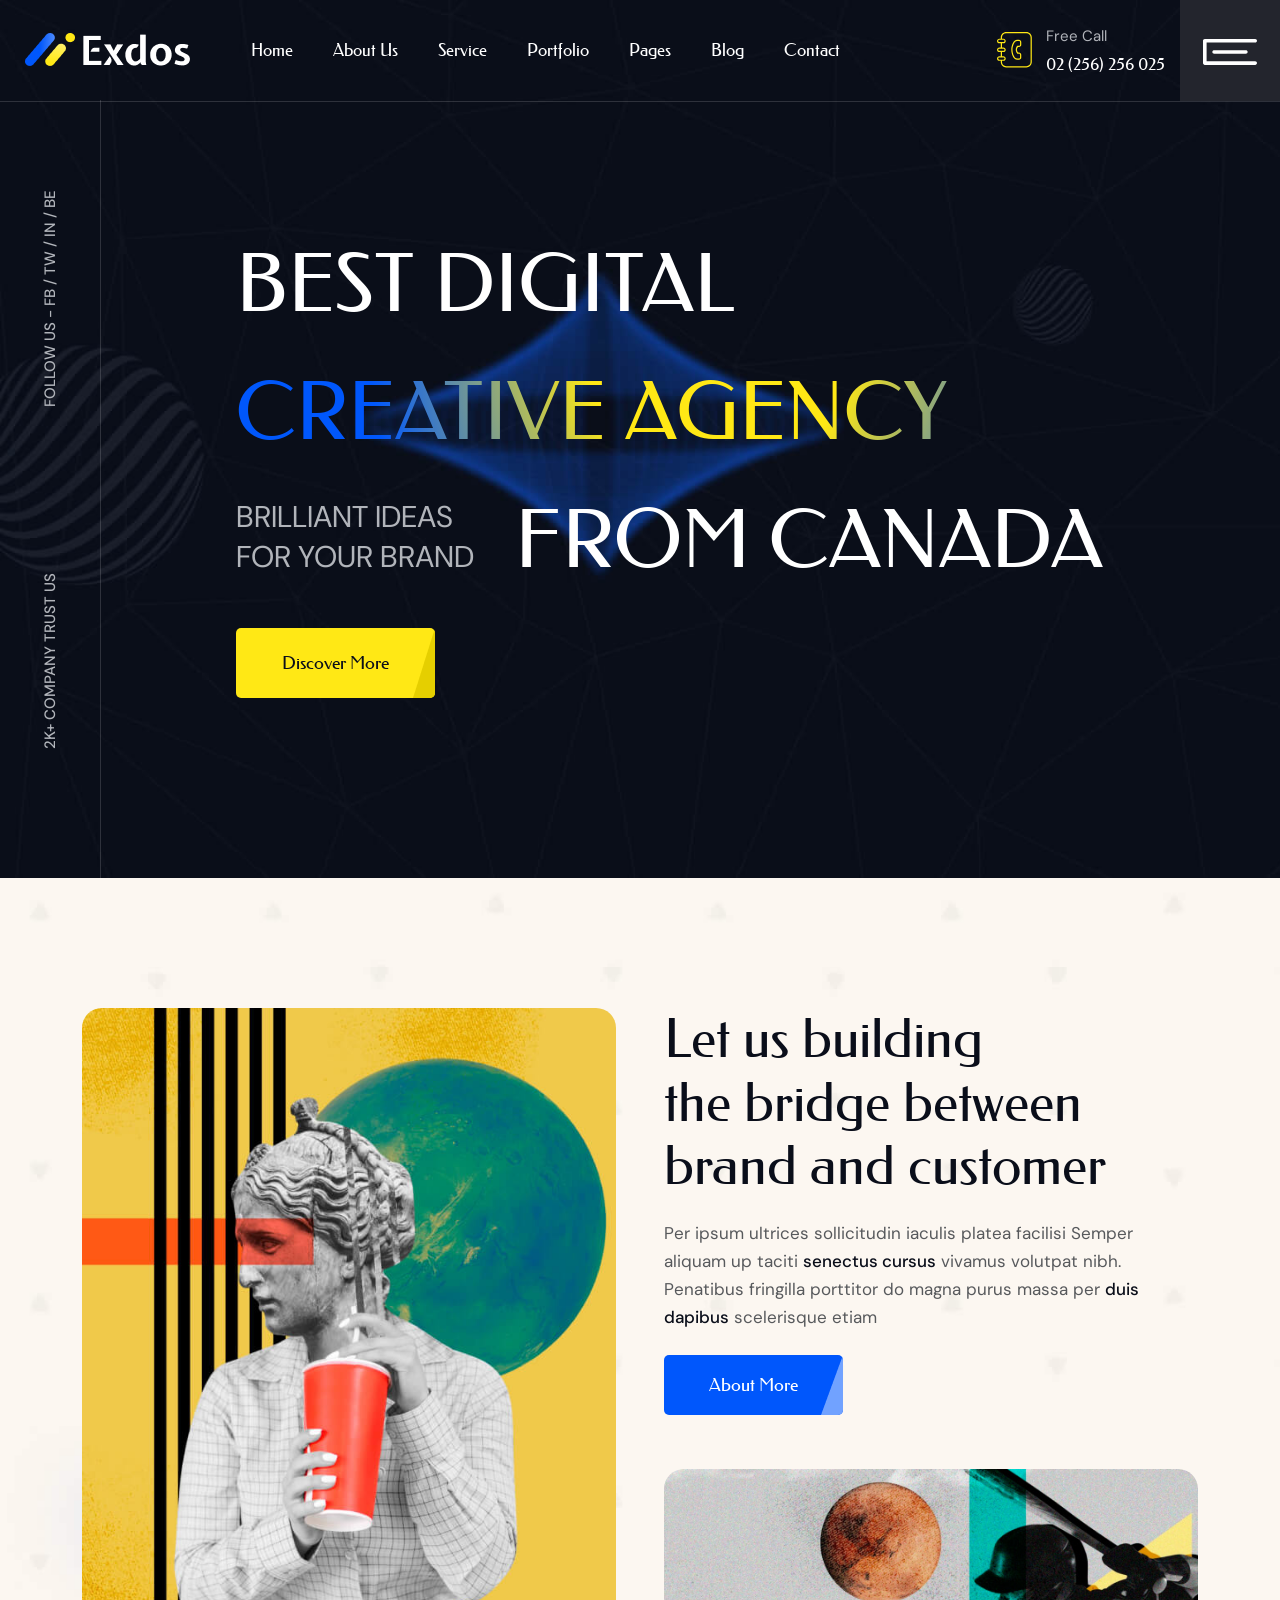
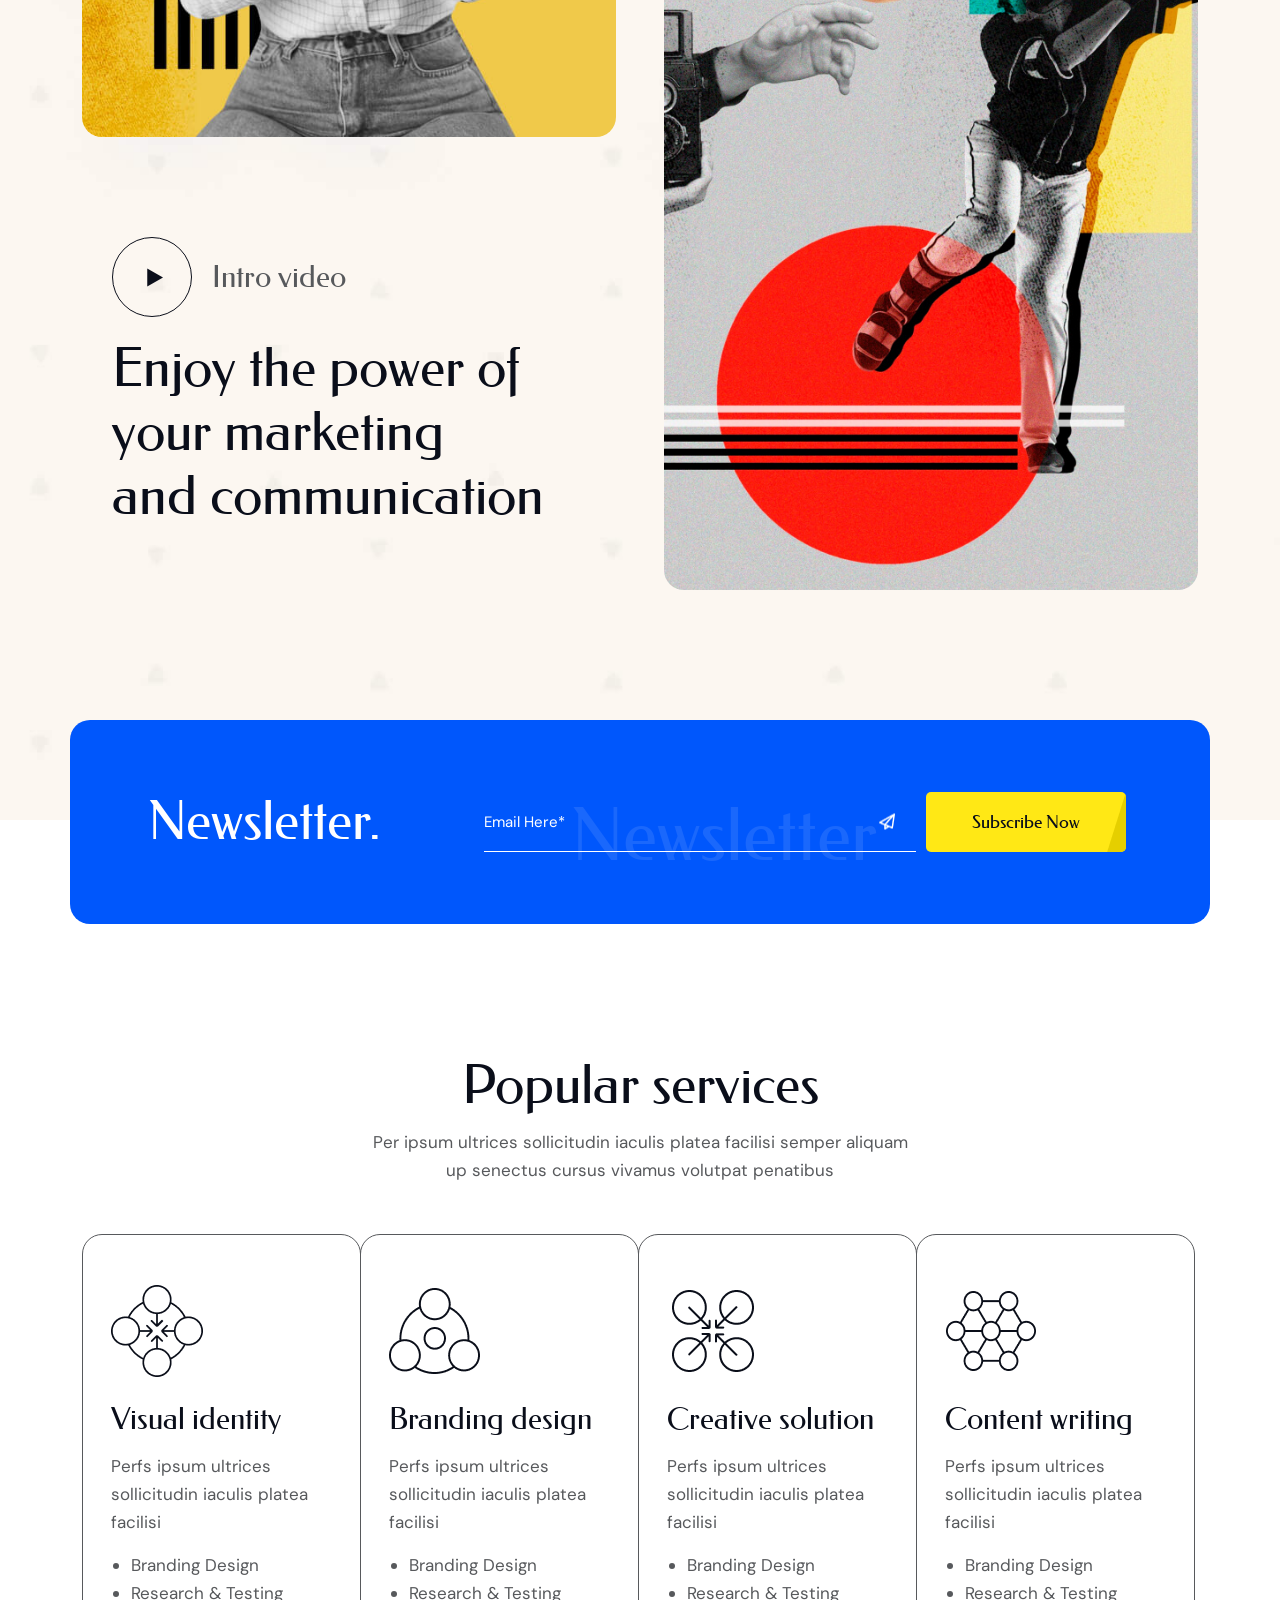
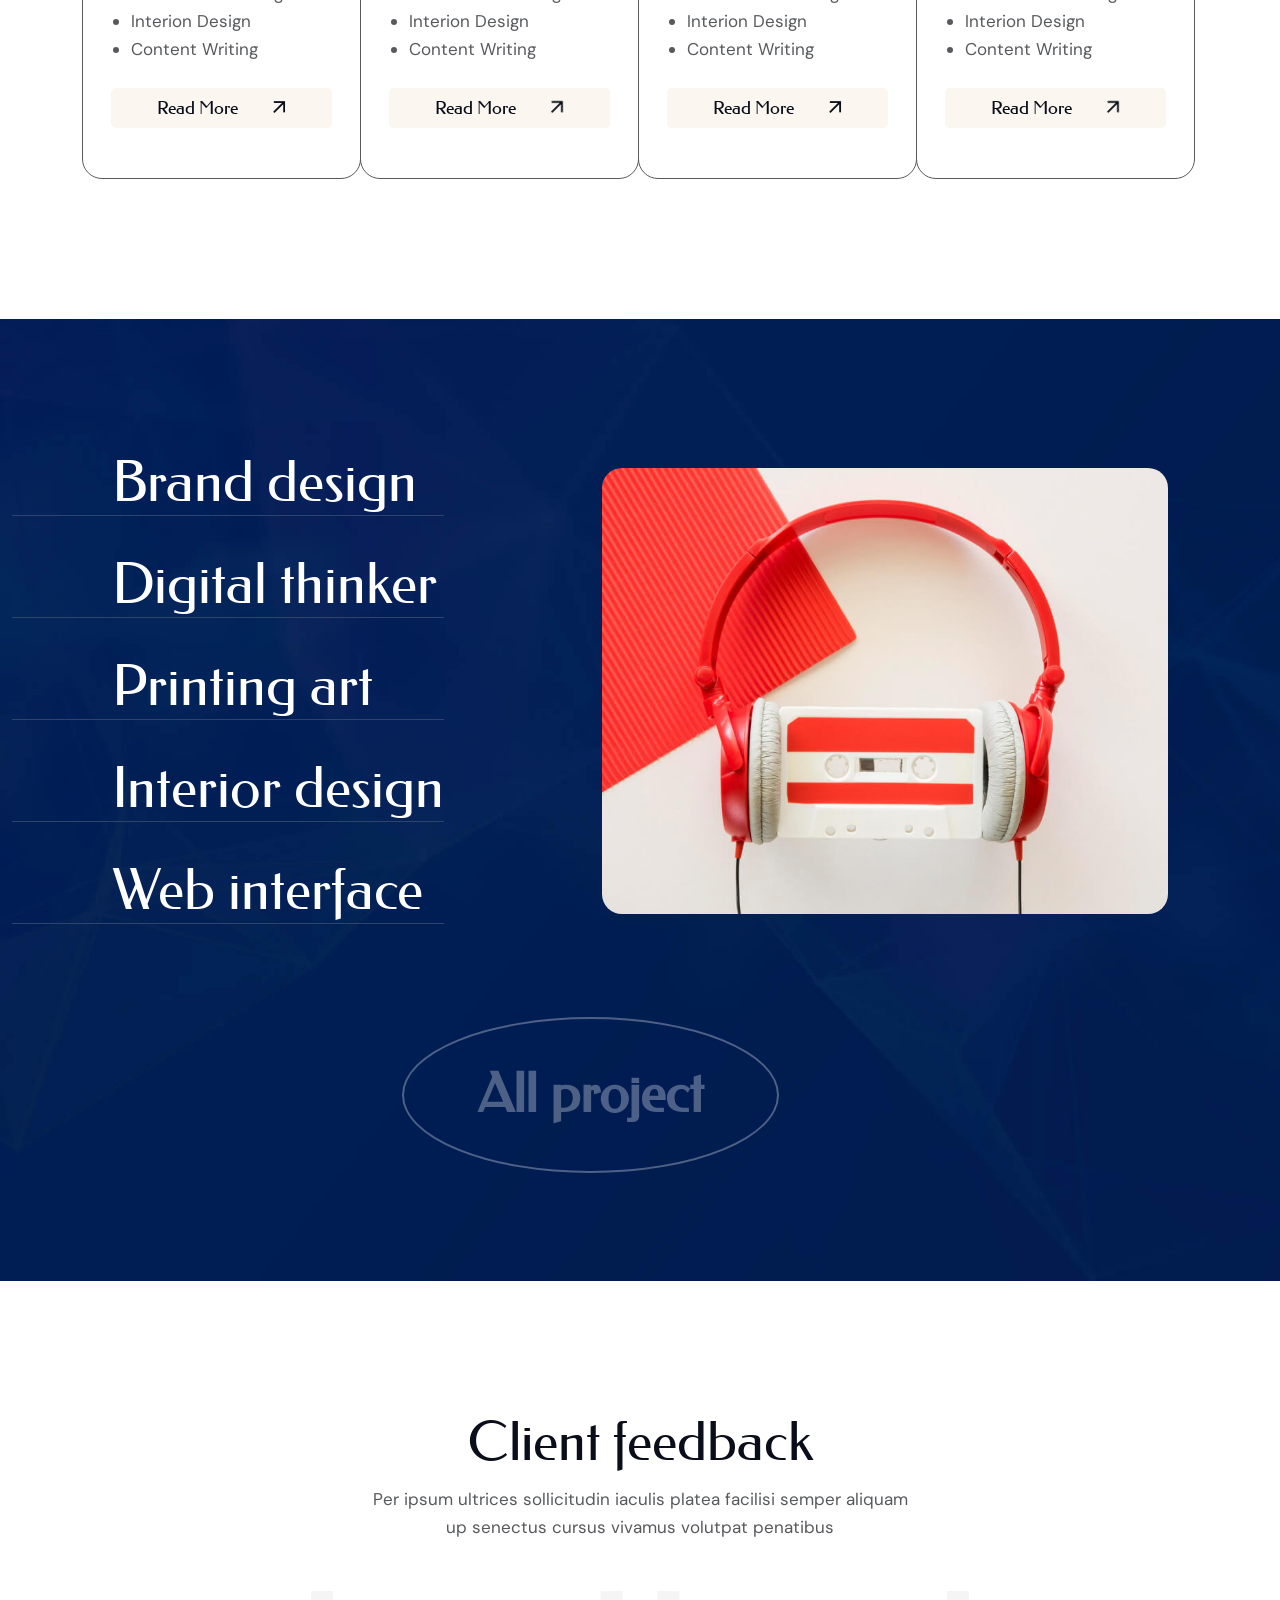
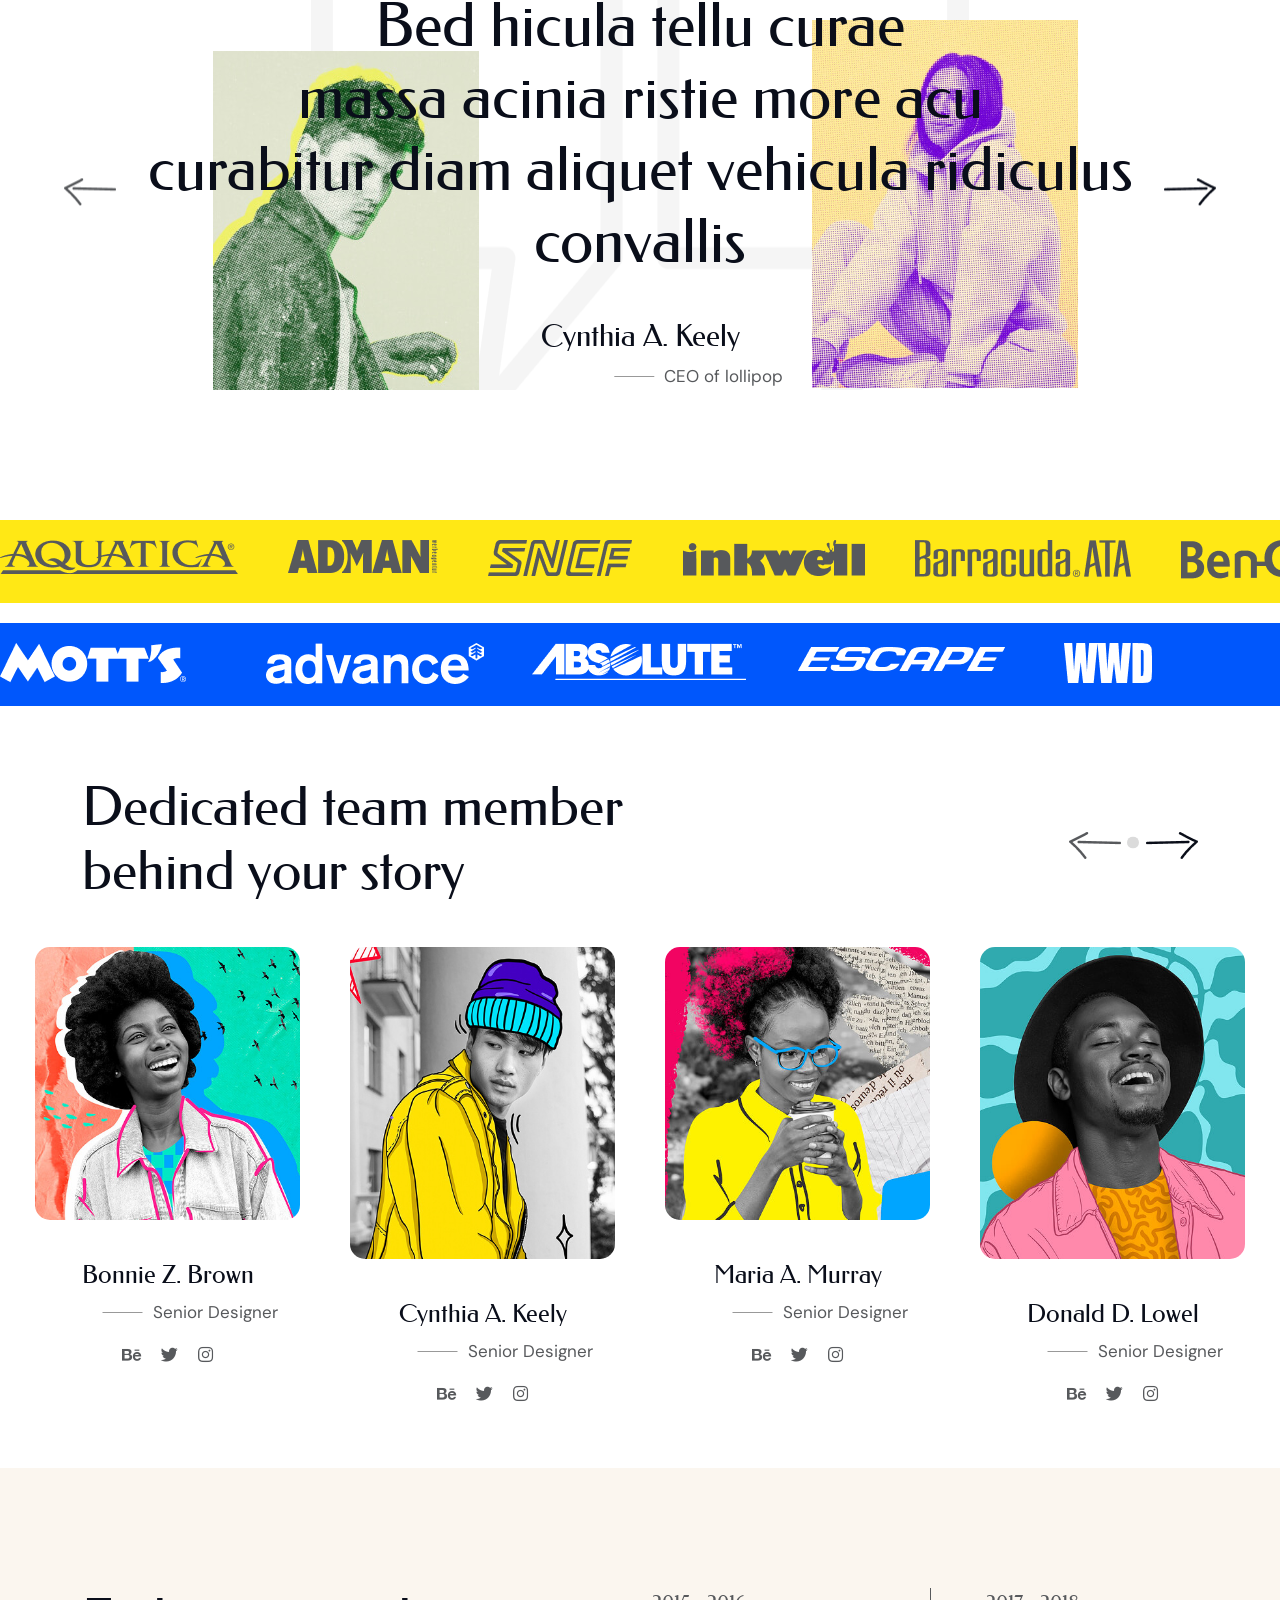
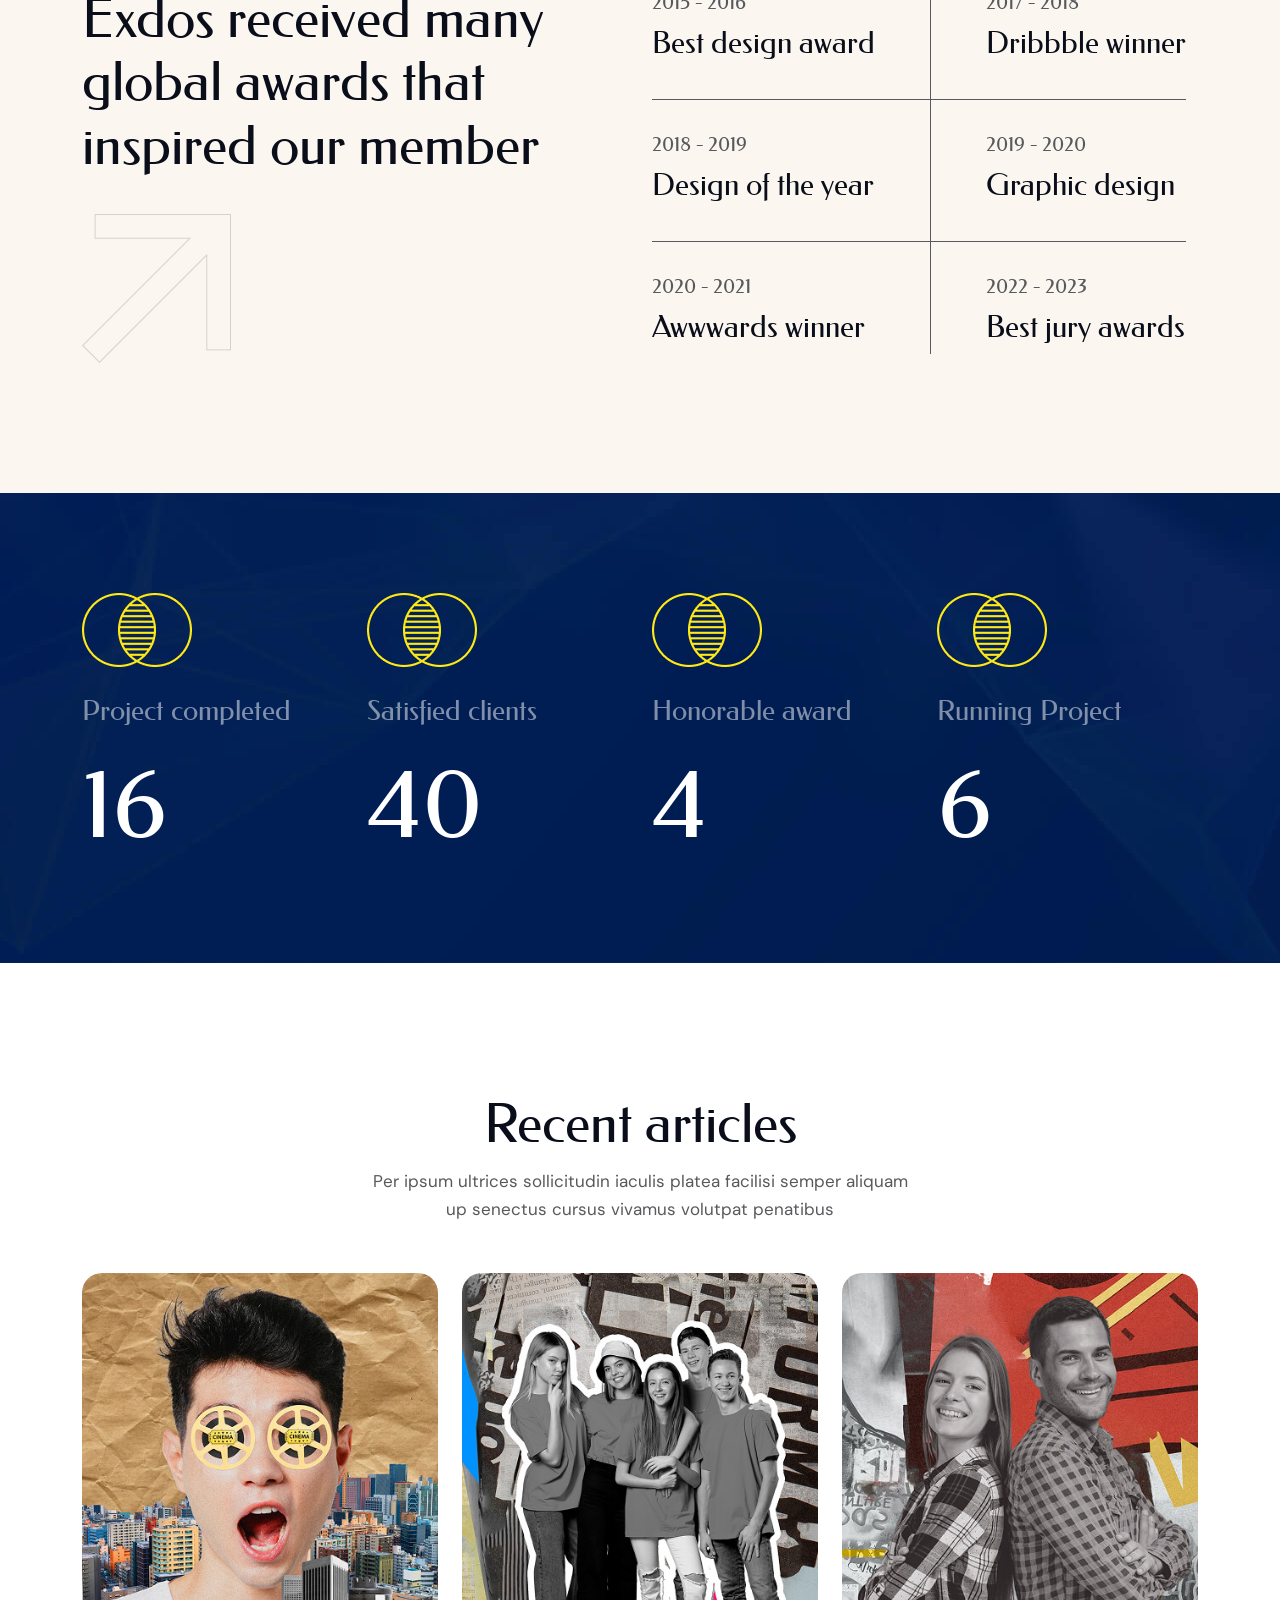
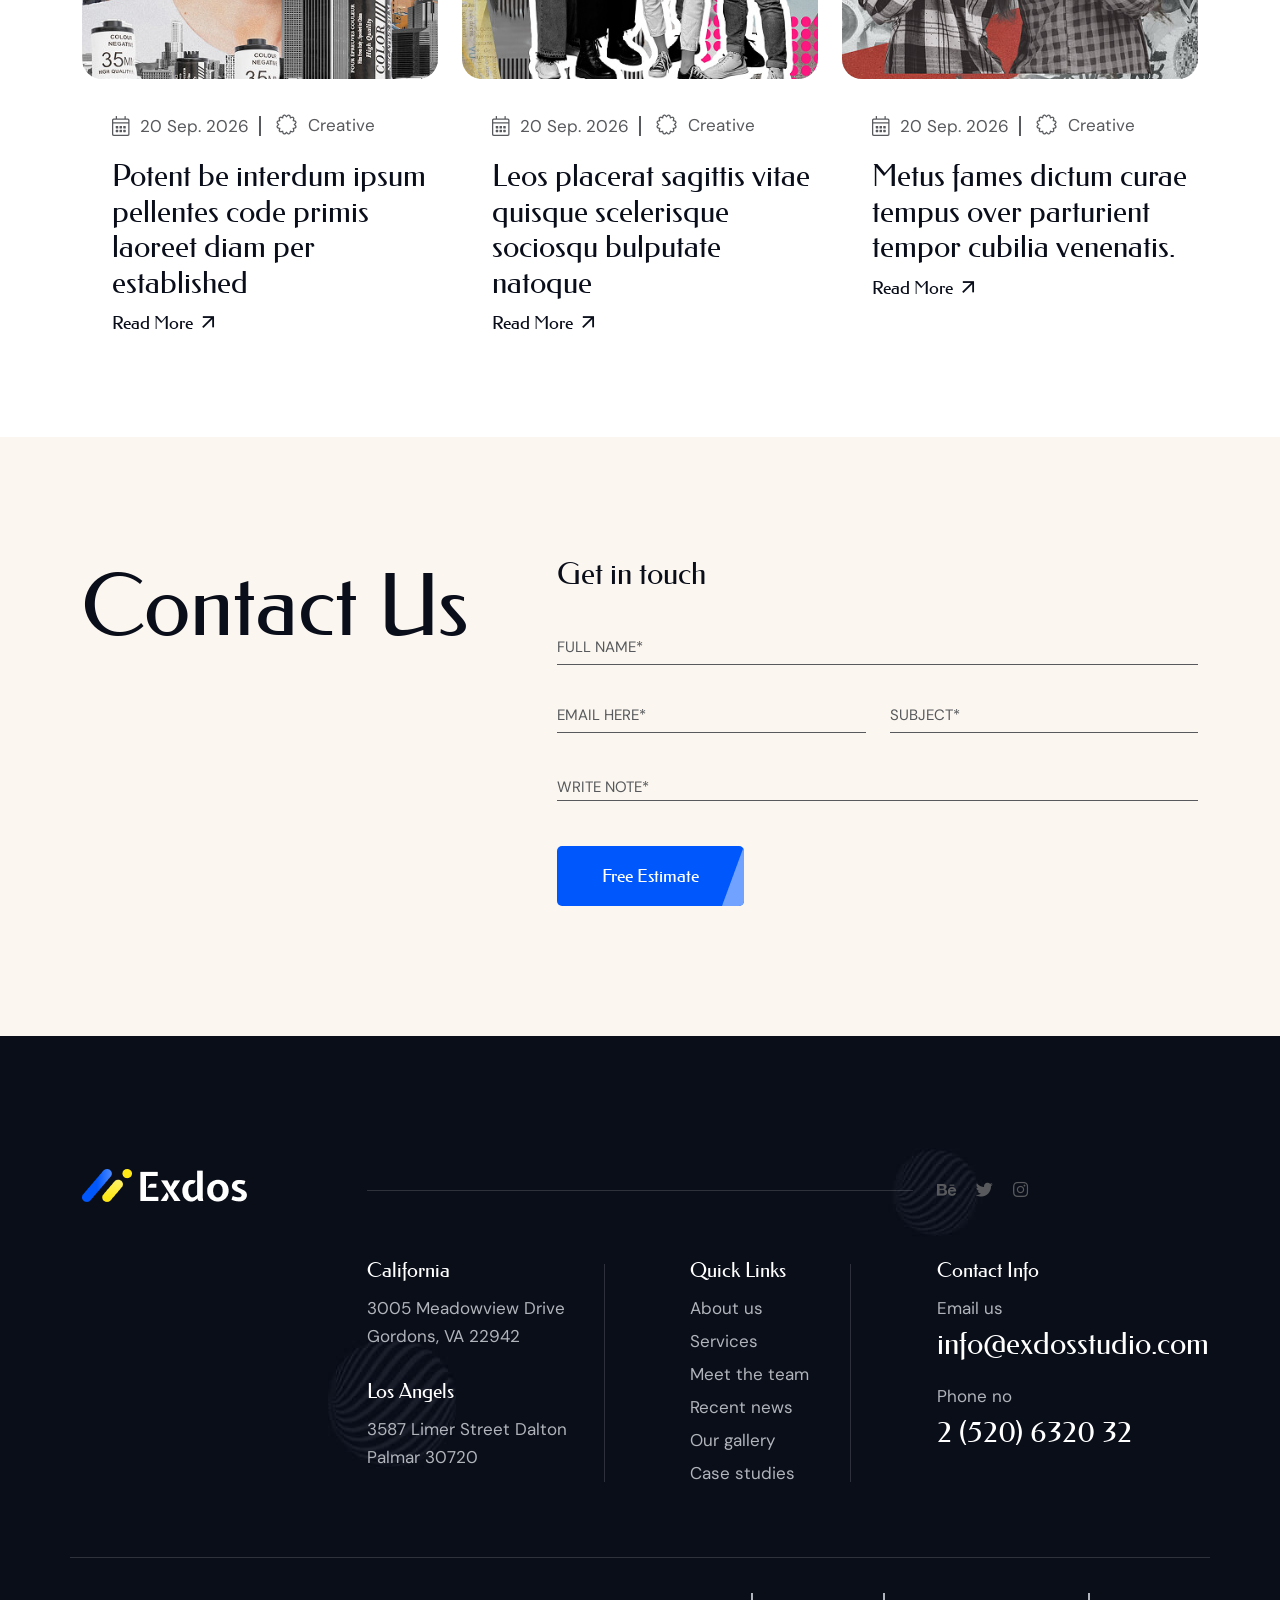
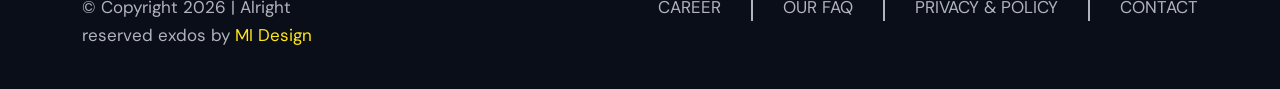
==== commit 3e7796e1: "css minified" ====
--- a/index.html
+++ b/index.html
@@ -12,7 +12,7 @@
     <link rel="stylesheet" href="assets/css/swiper-bundle.min.css">
     <link rel="stylesheet" href="assets/css/fontawesome-pro.css">
     <link rel="stylesheet" href="assets/css/animate.min.css">
-    <link rel="stylesheet" href="assets/css/style.css">
+    <link rel="stylesheet" href="assets/css/style.min.css">
 </head>
 
 <body>
--- a/assets/css/style.min.css
+++ b/assets/css/style.min.css
@@ -0,0 +1 @@
+﻿@import"https://fonts.googleapis.com/css2?family=DM+Sans:ital,opsz,wght@0,9..40,100..1000;1,9..40,100..1000&family=Federo&display=swap";:root{--mi-body-color: #57595c;--mi-theme-color: #ffe815;--mi-primary-color: #0057fc;--mi-primary-color-2: #ff5b15;--mi-secondary-color: #ff3838;--mi-heading-color: #0a0e1a;--mi-grey-color: #b1b4ba}:root{--mi-font-body: "DM Sans", sans-serif;--mi-font-heading: "Federo", sans-serif}body{font-family:var(--mi-font-body);font-size:17px;font-weight:normal;color:var(--mi-body-color);line-height:28px;box-sizing:border-box}*::-moz-selection{background:#333;color:#fff;text-shadow:none}*::selection{background:#333;color:#fff;text-shadow:none}*::-moz-placeholder{color:rgba(7,61,48,.7);font-size:16px;opacity:1;font-weight:500}*::placeholder{color:rgba(7,61,48,.7);font-size:16px;opacity:1;font-weight:500}input[type=checkbox]{width:17px;height:17px;accent-color:#1a1a1a}h1,h2,h3,h4,h5,h6{font-family:var(--mi-font-heading);color:var(--mi-heading-color);margin-top:0px;font-weight:700;line-height:1.18;letter-spacing:0%}h1{font-size:48px}h2{font-size:38px}h3{font-size:28px}h4{font-size:24px}h5{font-size:18px}h6{font-size:16px}ul{margin:0;padding:0}p{font-family:var(--mi-font-body);font-size:17px;font-weight:400;color:var(--mi-body-color);margin-bottom:0 !important;line-height:28px}img{height:auto}a{text-decoration:none}a,button,p,input,select,textarea,li,.transition-3{-webkit-transition:.3s;-o-transition:.3s;transition:.3s}a:not([href]):not([class]),a:not([href]):not([class]):hover{color:inherit;text-decoration:none}a:focus,.button:focus{text-decoration:none;outline:none}a:focus,a:hover{color:inherit;text-decoration:none}a,button{color:inherit;outline:none;border:none;background:rgba(0,0,0,0)}button:hover{cursor:pointer}button:focus{outline:0}label{font-size:15px}input[type=text],input[type=email],input[type=tel],input[type=number],input[type=password],input[type=url],textarea{outline:none;height:36px;width:100%;line-height:38px;font-size:15px;color:var(--mi-body-color);border:0;border-radius:0;font-weight:400;padding:0 20px;background-color:rgba(0,0,0,0);border-bottom:1px solid var(--mi-body-color)}input[type=text]::-webkit-input-placeholder,input[type=email]::-webkit-input-placeholder,input[type=tel]::-webkit-input-placeholder,input[type=number]::-webkit-input-placeholder,input[type=password]::-webkit-input-placeholder,input[type=url]::-webkit-input-placeholder,textarea::-webkit-input-placeholder{color:#85838b}input[type=text]:-moz-placeholder,input[type=email]:-moz-placeholder,input[type=tel]:-moz-placeholder,input[type=number]:-moz-placeholder,input[type=password]:-moz-placeholder,input[type=url]:-moz-placeholder,textarea:-moz-placeholder{color:#85838b}input[type=text]::-moz-placeholder,input[type=email]::-moz-placeholder,input[type=tel]::-moz-placeholder,input[type=number]::-moz-placeholder,input[type=password]::-moz-placeholder,input[type=url]::-moz-placeholder,textarea::-moz-placeholder{color:#85838b}input[type=text]:-ms-input-placeholder,input[type=email]:-ms-input-placeholder,input[type=tel]:-ms-input-placeholder,input[type=number]:-ms-input-placeholder,input[type=password]:-ms-input-placeholder,input[type=url]:-ms-input-placeholder,textarea:-ms-input-placeholder{color:#85838b}input[type=text],input[type=email],input[type=tel],input[type=number],input[type=password],input[type=url],textarea{-webkit-transition:.3s;-o-transition:.3s;transition:.3s}input[type=text]:focus,input[type=email]:focus,input[type=tel]:focus,input[type=number]:focus,input[type=password]:focus,input[type=url]:focus,textarea:focus{border-color:var(--mi-body-color);box-shadow:none;outline:0;background-color:rgba(0,0,0,0)}textarea{height:160px;line-height:1.4;padding-top:8px;margin-bottom:30px}.ml-5{margin-left:5px}.ml-10{margin-left:10px}.ml-15{margin-left:15px}.ml-20{margin-left:20px}.ml-25{margin-left:25px}.ml-30{margin-left:30px}.ml-35{margin-left:35px}.ml-40{margin-left:40px}.ml-45{margin-left:45px}.ml-50{margin-left:50px}.ml-55{margin-left:55px}.ml-60{margin-left:60px}.ml-65{margin-left:65px}.ml-70{margin-left:70px}.ml-75{margin-left:75px}.ml-80{margin-left:80px}.ml-85{margin-left:85px}.ml-90{margin-left:90px}.ml-95{margin-left:95px}.ml-100{margin-left:100px}.ml-105{margin-left:105px}.ml-110{margin-left:110px}.ml-115{margin-left:115px}.ml-120{margin-left:120px}.ml-125{margin-left:125px}.ml-130{margin-left:130px}.ml-135{margin-left:135px}.ml-140{margin-left:140px}.ml-145{margin-left:145px}.ml-150{margin-left:150px}.ml-155{margin-left:155px}.ml-160{margin-left:160px}.ml-165{margin-left:165px}.ml-170{margin-left:170px}.ml-175{margin-left:175px}.ml-180{margin-left:180px}.ml-185{margin-left:185px}.ml-190{margin-left:190px}.ml-195{margin-left:195px}.ml-200{margin-left:200px}.ml-205{margin-left:205px}.ml-210{margin-left:210px}.ml-215{margin-left:215px}.ml-220{margin-left:220px}.ml-225{margin-left:225px}.ml-230{margin-left:230px}.ml-235{margin-left:235px}.ml-240{margin-left:240px}.ml-245{margin-left:245px}.ml-250{margin-left:250px}.mr-5{margin-right:5px !important}.mr-10{margin-right:10px !important}.mr-15{margin-right:15px !important}.mr-20{margin-right:20px !important}.mr-25{margin-right:25px !important}.mr-30{margin-right:30px !important}.mr-35{margin-right:35px !important}.mr-40{margin-right:40px !important}.mr-45{margin-right:45px !important}.mr-50{margin-right:50px !important}.mr-55{margin-right:55px !important}.mr-60{margin-right:60px !important}.mr-65{margin-right:65px !important}.mr-70{margin-right:70px !important}.mr-75{margin-right:75px !important}.mr-80{margin-right:80px !important}.mr-85{margin-right:85px !important}.mr-90{margin-right:90px !important}.mr-95{margin-right:95px !important}.mr-100{margin-right:100px !important}.mr-105{margin-right:105px !important}.mr-110{margin-right:110px !important}.mr-115{margin-right:115px !important}.mr-120{margin-right:120px !important}.mr-125{margin-right:125px !important}.mr-130{margin-right:130px !important}.mr-135{margin-right:135px !important}.mr-140{margin-right:140px !important}.mr-145{margin-right:145px !important}.mr-150{margin-right:150px !important}.mr-155{margin-right:155px !important}.mr-160{margin-right:160px !important}.mr-165{margin-right:165px !important}.mr-170{margin-right:170px !important}.mr-175{margin-right:175px !important}.mr-180{margin-right:180px !important}.mr-185{margin-right:185px !important}.mr-190{margin-right:190px !important}.mr-195{margin-right:195px !important}.mr-200{margin-right:200px !important}.mr-205{margin-right:205px !important}.mr-210{margin-right:210px !important}.mr-215{margin-right:215px !important}.mr-220{margin-right:220px !important}.mr-225{margin-right:225px !important}.mr-230{margin-right:230px !important}.mr-235{margin-right:235px !important}.mr-240{margin-right:240px !important}.mr-245{margin-right:245px !important}.mr-250{margin-right:250px !important}.mt-5{margin-top:5px !important}.mt-10{margin-top:10px !important}.mt-15{margin-top:15px !important}.mt-20{margin-top:20px !important}.mt-25{margin-top:25px !important}.mt-30{margin-top:30px !important}.mt-35{margin-top:35px !important}.mt-40{margin-top:40px !important}.mt-45{margin-top:45px !important}.mt-50{margin-top:50px !important}.mt-55{margin-top:55px !important}.mt-60{margin-top:60px !important}.mt-65{margin-top:65px !important}.mt-70{margin-top:70px !important}.mt-75{margin-top:75px !important}.mt-80{margin-top:80px !important}.mt-85{margin-top:85px !important}.mt-90{margin-top:90px !important}.mt-95{margin-top:95px !important}.mt-100{margin-top:100px !important}.mt-105{margin-top:105px !important}.mt-110{margin-top:110px !important}.mt-115{margin-top:115px !important}.mt-120{margin-top:120px !important}.mt-125{margin-top:125px !important}.mt-130{margin-top:130px !important}.mt-135{margin-top:135px !important}.mt-140{margin-top:140px !important}.mt-145{margin-top:145px !important}.mt-150{margin-top:150px !important}.mt-155{margin-top:155px !important}.mt-160{margin-top:160px !important}.mt-165{margin-top:165px !important}.mt-170{margin-top:170px !important}.mt-175{margin-top:175px !important}.mt-180{margin-top:180px !important}.mt-185{margin-top:185px !important}.mt-190{margin-top:190px !important}.mt-195{margin-top:195px !important}.mt-200{margin-top:200px !important}.mt-205{margin-top:205px !important}.mt-210{margin-top:210px !important}.mt-215{margin-top:215px !important}.mt-220{margin-top:220px !important}.mt-225{margin-top:225px !important}.mt-230{margin-top:230px !important}.mt-235{margin-top:235px !important}.mt-240{margin-top:240px !important}.mt-245{margin-top:245px !important}.mt-250{margin-top:250px !important}.mb-5{margin-bottom:5px !important}.mb-10{margin-bottom:10px !important}.mb-15{margin-bottom:15px !important}.mb-20{margin-bottom:20px !important}.mb-25{margin-bottom:25px !important}.mb-30{margin-bottom:30px !important}.mb-35{margin-bottom:35px !important}.mb-40{margin-bottom:40px !important}.mb-45{margin-bottom:45px !important}.mb-50{margin-bottom:50px !important}.mb-55{margin-bottom:55px !important}.mb-60{margin-bottom:60px !important}.mb-65{margin-bottom:65px !important}.mb-70{margin-bottom:70px !important}.mb-75{margin-bottom:75px !important}.mb-80{margin-bottom:80px !important}.mb-85{margin-bottom:85px !important}.mb-90{margin-bottom:90px !important}.mb-95{margin-bottom:95px !important}.mb-100{margin-bottom:100px !important}.mb-105{margin-bottom:105px !important}.mb-110{margin-bottom:110px !important}.mb-115{margin-bottom:115px !important}.mb-120{margin-bottom:120px !important}.mb-125{margin-bottom:125px !important}.mb-130{margin-bottom:130px !important}.mb-135{margin-bottom:135px !important}.mb-140{margin-bottom:140px !important}.mb-145{margin-bottom:145px !important}.mb-150{margin-bottom:150px !important}.mb-155{margin-bottom:155px !important}.mb-160{margin-bottom:160px !important}.mb-165{margin-bottom:165px !important}.mb-170{margin-bottom:170px !important}.mb-175{margin-bottom:175px !important}.mb-180{margin-bottom:180px !important}.mb-185{margin-bottom:185px !important}.mb-190{margin-bottom:190px !important}.mb-195{margin-bottom:195px !important}.mb-200{margin-bottom:200px !important}.mb-205{margin-bottom:205px !important}.mb-210{margin-bottom:210px !important}.mb-215{margin-bottom:215px !important}.mb-220{margin-bottom:220px !important}.mb-225{margin-bottom:225px !important}.mb-230{margin-bottom:230px !important}.mb-235{margin-bottom:235px !important}.mb-240{margin-bottom:240px !important}.mb-245{margin-bottom:245px !important}.mb-250{margin-bottom:250px !important}.pb-5{padding-bottom:5px !important}.pb-10{padding-bottom:10px !important}.pb-15{padding-bottom:15px !important}.pb-20{padding-bottom:20px !important}.pb-25{padding-bottom:25px !important}.pb-30{padding-bottom:30px !important}.pb-35{padding-bottom:35px !important}.pb-40{padding-bottom:40px !important}.pb-45{padding-bottom:45px !important}.pb-50{padding-bottom:50px !important}.pb-55{padding-bottom:55px !important}.pb-60{padding-bottom:60px !important}.pb-65{padding-bottom:65px !important}.pb-70{padding-bottom:70px !important}.pb-75{padding-bottom:75px !important}.pb-80{padding-bottom:80px !important}.pb-85{padding-bottom:85px !important}.pb-90{padding-bottom:90px !important}.pb-95{padding-bottom:95px !important}.pb-100{padding-bottom:100px !important}.pb-105{padding-bottom:105px !important}.pb-110{padding-bottom:110px !important}.pb-115{padding-bottom:115px !important}.pb-120{padding-bottom:120px !important}.pb-125{padding-bottom:125px !important}.pb-130{padding-bottom:130px !important}.pb-135{padding-bottom:135px !important}.pb-140{padding-bottom:140px !important}.pb-145{padding-bottom:145px !important}.pb-150{padding-bottom:150px !important}.pb-155{padding-bottom:155px !important}.pb-160{padding-bottom:160px !important}.pb-165{padding-bottom:165px !important}.pb-170{padding-bottom:170px !important}.pb-175{padding-bottom:175px !important}.pb-180{padding-bottom:180px !important}.pb-185{padding-bottom:185px !important}.pb-190{padding-bottom:190px !important}.pb-195{padding-bottom:195px !important}.pb-200{padding-bottom:200px !important}.pb-205{padding-bottom:205px !important}.pb-210{padding-bottom:210px !important}.pb-215{padding-bottom:215px !important}.pb-220{padding-bottom:220px !important}.pb-225{padding-bottom:225px !important}.pb-230{padding-bottom:230px !important}.pb-235{padding-bottom:235px !important}.pb-240{padding-bottom:240px !important}.pb-245{padding-bottom:245px !important}.pb-250{padding-bottom:250px !important}.pt-5{padding-top:5px !important}.pt-10{padding-top:10px !important}.pt-15{padding-top:15px !important}.pt-20{padding-top:20px !important}.pt-25{padding-top:25px !important}.pt-30{padding-top:30px !important}.pt-35{padding-top:35px !important}.pt-40{padding-top:40px !important}.pt-45{padding-top:45px !important}.pt-50{padding-top:50px !important}.pt-55{padding-top:55px !important}.pt-60{padding-top:60px !important}.pt-65{padding-top:65px !important}.pt-70{padding-top:70px !important}.pt-75{padding-top:75px !important}.pt-80{padding-top:80px !important}.pt-85{padding-top:85px !important}.pt-90{padding-top:90px !important}.pt-95{padding-top:95px !important}.pt-100{padding-top:100px !important}.pt-105{padding-top:105px !important}.pt-110{padding-top:110px !important}.pt-115{padding-top:115px !important}.pt-120{padding-top:120px !important}.pt-125{padding-top:125px !important}.pt-130{padding-top:130px !important}.pt-135{padding-top:135px !important}.pt-140{padding-top:140px !important}.pt-145{padding-top:145px !important}.pt-150{padding-top:150px !important}.pt-155{padding-top:155px !important}.pt-160{padding-top:160px !important}.pt-165{padding-top:165px !important}.pt-170{padding-top:170px !important}.pt-175{padding-top:175px !important}.pt-180{padding-top:180px !important}.pt-185{padding-top:185px !important}.pt-190{padding-top:190px !important}.pt-195{padding-top:195px !important}.pt-200{padding-top:200px !important}.pt-205{padding-top:205px !important}.pt-210{padding-top:210px !important}.pt-215{padding-top:215px !important}.pt-220{padding-top:220px !important}.pt-225{padding-top:225px !important}.pt-230{padding-top:230px !important}.pt-235{padding-top:235px !important}.pt-240{padding-top:240px !important}.pt-245{padding-top:245px !important}.pt-250{padding-top:250px !important}.pl-5{padding-left:5px !important}.pl-10{padding-left:10px !important}.pl-15{padding-left:15px !important}.pl-20{padding-left:20px !important}.pl-25{padding-left:25px !important}.pl-30{padding-left:30px !important}.pl-35{padding-left:35px !important}.pl-40{padding-left:40px !important}.pl-45{padding-left:45px !important}.pl-50{padding-left:50px !important}.pl-55{padding-left:55px !important}.pl-60{padding-left:60px !important}.pl-65{padding-left:65px !important}.pl-70{padding-left:70px !important}.pl-75{padding-left:75px !important}.pl-80{padding-left:80px !important}.pl-85{padding-left:85px !important}.pl-90{padding-left:90px !important}.pl-95{padding-left:95px !important}.pl-100{padding-left:100px !important}.pl-105{padding-left:105px !important}.pl-110{padding-left:110px !important}.pl-115{padding-left:115px !important}.pl-120{padding-left:120px !important}.pl-125{padding-left:125px !important}.pl-130{padding-left:130px !important}.pl-135{padding-left:135px !important}.pl-140{padding-left:140px !important}.pl-145{padding-left:145px !important}.pl-150{padding-left:150px !important}.pl-155{padding-left:155px !important}.pl-160{padding-left:160px !important}.pl-165{padding-left:165px !important}.pl-170{padding-left:170px !important}.pl-175{padding-left:175px !important}.pl-180{padding-left:180px !important}.pl-185{padding-left:185px !important}.pl-190{padding-left:190px !important}.pl-195{padding-left:195px !important}.pl-200{padding-left:200px !important}.pl-205{padding-left:205px !important}.pl-210{padding-left:210px !important}.pl-215{padding-left:215px !important}.pl-220{padding-left:220px !important}.pl-225{padding-left:225px !important}.pl-230{padding-left:230px !important}.pl-235{padding-left:235px !important}.pl-240{padding-left:240px !important}.pl-245{padding-left:245px !important}.pl-250{padding-left:250px !important}.pr-5{padding-right:5px !important}.pr-10{padding-right:10px !important}.pr-15{padding-right:15px !important}.pr-20{padding-right:20px !important}.pr-25{padding-right:25px !important}.pr-30{padding-right:30px !important}.pr-35{padding-right:35px !important}.pr-40{padding-right:40px !important}.pr-45{padding-right:45px !important}.pr-50{padding-right:50px !important}.pr-55{padding-right:55px !important}.pr-60{padding-right:60px !important}.pr-65{padding-right:65px !important}.pr-70{padding-right:70px !important}.pr-75{padding-right:75px !important}.pr-80{padding-right:80px !important}.pr-85{padding-right:85px !important}.pr-90{padding-right:90px !important}.pr-95{padding-right:95px !important}.pr-100{padding-right:100px !important}.pr-105{padding-right:105px !important}.pr-110{padding-right:110px !important}.pr-115{padding-right:115px !important}.pr-120{padding-right:120px !important}.pr-125{padding-right:125px !important}.pr-130{padding-right:130px !important}.pr-135{padding-right:135px !important}.pr-140{padding-right:140px !important}.pr-145{padding-right:145px !important}.pr-150{padding-right:150px !important}.pr-155{padding-right:155px !important}.pr-160{padding-right:160px !important}.pr-165{padding-right:165px !important}.pr-170{padding-right:170px !important}.pr-175{padding-right:175px !important}.pr-180{padding-right:180px !important}.pr-185{padding-right:185px !important}.pr-190{padding-right:190px !important}.pr-195{padding-right:195px !important}.pr-200{padding-right:200px !important}.pr-205{padding-right:205px !important}.pr-210{padding-right:210px !important}.pr-215{padding-right:215px !important}.pr-220{padding-right:220px !important}.pr-225{padding-right:225px !important}.pr-230{padding-right:230px !important}.pr-235{padding-right:235px !important}.pr-240{padding-right:240px !important}.pr-245{padding-right:245px !important}.pr-250{padding-right:250px !important}.px-6{padding-left:100px !important;padding-right:100px !important}@media only screen and (min-width: 576px)and (max-width: 767px),only screen and (max-width: 575px){.px-6{padding:0 !important}}@media only screen and (min-width: 1200px)and (max-width: 1399px){.pl-xl-0{padding-left:0 !important}}@media only screen and (min-width: 768px)and (max-width: 991px){.pl-md-0{padding-left:0 !important}}@media only screen and (min-width: 576px)and (max-width: 767px){.pl-sm-0{padding-left:0 !important}}@media only screen and (max-width: 575px){.pl-xs-0{padding-left:0 !important}}@media only screen and (min-width: 576px)and (max-width: 767px){.pr-sm-0{padding-right:0 !important}}@media only screen and (max-width: 575px){.pr-xs-0{padding-right:0 !important}}*{box-sizing:border-box;margin:0;padding:0}.mi-body-font{font-family:var(--mi-font-body)}.mi-heading-font{font-family:var(--mi-font-heading)}.fnw-300{font-weight:300}.fnw-400{font-weight:400}.fnw-500{font-weight:500}.fnw-600{font-weight:600}.fnw-700{font-weight:700 !important}.bg-grey{background-color:var(--mi-grey-color)}.bg-theme{background-color:var(--mi-theme-color) !important}.bg-theme-2{background-color:var(--mi-primary-color)}.bg-theme-3{background-color:var(--mi-primary-color-2)}.br-12{border-radius:12px !important}.br-16{border-radius:16px !important}.br-20{border-radius:20px !important}.br-30{border-radius:30px !important}.p-relative{position:relative}.p-absolute{position:absolute}.z-index-1{z-index:1;position:relative}.z-index-2{z-index:2;position:relative}.z-index-3{z-index:3;position:relative}.z-index-11{z-index:11;position:relative}.mi-h-630{min-height:630px}.lh-24{line-height:24px}.lh-50{line-height:50px}.ls-004{letter-spacing:-0.04em}.ls-002{letter-spacing:-0.02em}.ls-inherit{letter-spacing:inherit}.container-1400{max-width:1430px;margin:0 auto;padding:0 15px}@media only screen and (max-width: 575px){.container-1400{padding-top:50px;padding-bottom:20px}}@media only screen and (min-width: 768px)and (max-width: 991px){.container-1400{padding-top:45px}}@media only screen and (min-width: 992px)and (max-width: 1199px),only screen and (min-width: 768px)and (max-width: 991px),only screen and (max-width: 575px){.container-1400-br{border-radius:0 !important}}@media only screen and (min-width: 1200px)and (max-width: 1399px){.container-1400-br{margin:0 30px !important}}.no-hover{pointer-events:none}.mi-btn{color:var(--mi-heading-color);background-color:var(--mi-theme-color);font-family:var(--mi-font-heading);padding:24px 46px;border-radius:5px;font-size:18px;line-height:22px;position:relative}.mi-btn::after{position:absolute;content:"";width:22px;height:70px;background-image:url("/assets/img/shapes/yellow-btn-shape.png");top:0;right:0;border-radius:5px 5px 5px 0;transition:all .3s ease}.mi-btn:hover{color:#fff;background-color:var(--mi-primary-color-2)}.mi-btn:hover::after{background-image:url("/assets/img/shapes/red-btn-shape.png")}.mi-btn i{transform:rotate(45deg)}.mi-btn-transparent{background-color:rgba(0,0,0,0);padding:0}.mi-btn-transparent i{transition:all .3s ease}.mi-btn-transparent:hover{background:rgba(0,0,0,0)}.mi-btn-transparent:hover i{transform:translate(3px, -3px) rotate(45deg)}.mi-btn-transparent::after{display:none}.mi-btn-sm{padding:19px 46px}.mi-btn-sm::after{height:60px}.mi-btn-xs{padding:9px 46px;transition:all .3s ease}.mi-btn-xs::after{height:40px}.mi-btn-xs:hover{background-color:var(--mi-primary-color) !important;color:#fff}.mi-btn-blue{background-color:var(--mi-primary-color);color:#fff;padding:19px 45px;transition:all .3s ease}.mi-btn-blue:hover{color:var(--mi-heading-color);background-color:var(--mi-theme-color)}.mi-btn-blue:hover::after{background-image:url("/assets/img/shapes/yellow-btn-shape.png")}.mi-btn-blue::after{position:absolute;content:"";width:22px;height:60px;background-image:url("/assets/img/shapes/blue-btn-shape.png");top:0;right:0;border-radius:5px 5px 5px 0;transition:all .3s ease}.mi-btn-blue-arrow{color:#fff;background-color:var(--mi-primary-color);padding:19px 33px}.mi-btn-blue-arrow::after{display:none}.mi-btn-blue-arrow:hover{background-color:var(--mi-primary-color-2)}.mi-btn-blue-arrow:hover i{transform:translate(3px, -3px) rotate(45deg)}.mi-btn-blue-arrow i{transition:all .3s ease}.mi-btn-red{background-color:var(--mi-primary-color-2);color:#fff;padding:19px 45px}.mi-btn-red:hover{background-color:var(--mi-primary-color)}.mi-btn-red:hover::after{background-image:url("/assets/img/shapes/blue-btn-shape.png")}.mi-btn-red::after{position:absolute;content:"";width:22px;height:60px;background-image:url("/assets/img/shapes/red-btn-shape.png");top:0;right:0;border-radius:5px 5px 5px 0;transition:all .3s ease}.mi-btn-secondary{background-color:var(--mi-secondary-color);color:#fff;padding:19px 33px}.mi-btn-secondary i{transition:all .3s ease}.mi-btn-secondary:hover{background-color:var(--mi-primary-color)}.mi-btn-secondary:hover i{transform:translate(3px, -3px) rotate(45deg)}.mi-btn-secondary::after{display:none}.mi-section-info ul{margin-left:0}.mi-section-info ul li{list-style:none;padding-left:0;margin-bottom:15px}.mi-section-info ul li::before{content:"●";color:var(--mi-primary-color);margin-right:6px;font-size:16px}@media only screen and (max-width: 575px),only screen and (min-width: 576px)and (max-width: 767px),only screen and (min-width: 1200px)and (max-width: 1399px){.mi-section-info p br{display:none}}@media only screen and (min-width: 576px)and (max-width: 767px),only screen and (max-width: 575px){.mi-section-title br{display:none}}.mi-faq-area{position:relative}@media only screen and (min-width: 768px)and (max-width: 991px){.mi-faq-area{margin-top:60px !important}}@media only screen and (max-width: 575px),only screen and (min-width: 576px)and (max-width: 767px){.mi-faq-area{margin-top:50px !important}}.mi-faq-img{position:absolute;left:0;top:50%;transform:translate(0%, -50%)}@media only screen and (min-width: 1600px)and (max-width: 1919px){.mi-faq-img{transform:translate(-13%, -50%)}}@media only screen and (min-width: 1400px)and (max-width: 1599px){.mi-faq-img{transform:translate(-23%, -50%)}}@media only screen and (min-width: 1200px)and (max-width: 1399px){.mi-faq-img{transform:translate(-35%, -50%)}}@media only screen and (min-width: 992px)and (max-width: 1199px){.mi-faq-img{transform:translate(-44%, -52%)}}.mi-faq-img img{border-radius:0 20px 20px 0;width:100%}@media only screen and (min-width: 1200px)and (max-width: 1399px){.mi-faq-title{font-size:52px !important}}@media only screen and (min-width: 992px)and (max-width: 1199px){.mi-faq-title{font-size:43px !important}}.mi-accordion-item{border:1px solid var(--mi-body-color);border-radius:10px;margin-bottom:10px;padding:20px 30px}.mi-accordion-body{border-top:1px solid var(--mi-body-color);padding-top:5px;margin-top:5px}.mi-accordion-button{position:relative;padding-right:30px}.mi-accordion-button::after{position:absolute;content:"";font-family:"Font Awesome 5 Pro";font-size:20px;color:var(--mi-primary-color);right:0;top:0;transition:all .3s ease}@media only screen and (max-width: 575px){.mi-accordion-button{font-size:22px}}.mi-accordion-button.collapsed::after{transform:rotate(180deg);color:var(--mi-body-color)}.miprogress label{background-color:var(--mi-theme-color);margin-bottom:15px;padding:7px 6px;font-size:13px;font-weight:600;color:#121018;border-radius:6px;line-height:1;position:relative;margin-left:75%;transform:translateX(-70%)}.miprogress label::before{position:absolute;content:"";width:10px;height:5px;border-style:solid;border-width:20px 10px 0px 10px;border-color:var(--mi-theme-color) rgba(0,0,0,0) rgba(0,0,0,0) rgba(0,0,0,0);transform:rotate(0deg);bottom:-13px;left:0;right:0;margin:auto}.miprogress .progress,.miprogress .progress-stacked{--bs-progress-height: 8px;--bs-progress-bg: rgba(18, 16, 24, 0.1);--bs-progress-bar-bg: #ffcf4e;border-radius:6px}.miprogress .progress-bar{border-radius:6px}.miprogress-2 label{background:none;margin-bottom:0;margin-left:98%;font-size:16px;letter-spacing:-0.02em;color:#073d30}.miprogress-2 ::before{display:none}.miprogress-2 .progress,.miprogress-2 .progress-stacked{--bs-progress-height: 6px;--bs-progress-bar-bg: #073d30;--bs-progress-bg: #f1f1f1}.mi-help-progress .progress,.mi-help-progress .progress-stacked{--bs-progress-height: 10px;--bs-progress-bg: rgba(248, 243, 231, 0.1)}.micharity__circle{background-color:var(--mi-primary-color-2);width:90px;height:90px;bottom:-45px;right:35px}.progress-circle{width:75px;height:75px;border-radius:50%;background:conic-gradient(#fff 0% 84%, #377d71 84% 100%);display:flex;align-items:center;justify-content:center;font-size:20px;color:#fff;position:relative}.progress-circle::before{content:"";position:absolute;width:71px;height:71px;background:#055c4d;border-radius:50%}.progress-circle span{position:absolute;font-weight:bold}.mi-nav-tabs{display:flex;flex-wrap:wrap;border:1px solid rgba(18,16,24,.1);border-radius:12px}@media only screen and (max-width: 575px){.mi-nav-tabs{margin-bottom:35px}}.mi-nav-tabs button{width:33.33%;font-weight:500;font-size:16px;letter-spacing:-0.02em;color:#121018;padding:11px 0;border-radius:12px}@media only screen and (max-width: 575px){.mi-nav-tabs button{width:100%}}.mi-nav-tabs button.active{background-color:var(--mi-theme-color)}@media only screen and (min-width: 768px)and (max-width: 991px){.mi-tab-area{padding-top:90px !important;padding-bottom:60px !important}}@media only screen and (max-width: 575px){.mi-tab-area{padding-top:75px !important;padding-bottom:60px !important}}@media only screen and (min-width: 992px)and (max-width: 1199px),only screen and (max-width: 575px){.mi-tab-wrapper{margin-top:0 !important}}@media only screen and (max-width: 575px){.mi-tab-wrapper{text-align:center}}@media only screen and (min-width: 1200px)and (max-width: 1399px),only screen and (min-width: 768px)and (max-width: 991px),only screen and (max-width: 575px){.mi-tab-img{padding-left:0 !important}}.mi-breadcrumb-bg{background-size:cover}.mi-breadcrumb-bg::before{position:absolute;content:"";background-color:rgba(0,0,0,.4);left:0;top:0;width:100%;height:100%}.mi-breadcrumb-title{font-size:84px;letter-spacing:1.68px}@media only screen and (min-width: 768px)and (max-width: 991px){.mi-breadcrumb-title{font-size:45px}}@media only screen and (max-width: 575px){.mi-breadcrumb-title{font-size:37px}}@media only screen and (min-width: 992px)and (max-width: 1199px){.mi-breadcrumb-title{font-size:55px}}.mi-breadcrumb-list span{font-size:18px;font-weight:500;color:#fff}.mi-breadcrumb-list span.active{color:var(--mi-theme-color)}.mi-pagination ul li{display:inline-block;text-align:center}@media only screen and (max-width: 575px){.mi-pagination ul li{margin-right:0 !important}}.mi-pagination ul li a{display:block;width:50px;height:50px;font-size:14px;font-weight:500;line-height:3.6;border-radius:50%;-webkit-transition:.3s;-o-transition:.3s;transition:.3s}.mi-pagination ul li.current a,.mi-pagination ul li:hover a{background-color:var(--mi-secondary-color);color:#fff}.mi-pagination-2 ul li.current a,.mi-pagination-2 ul li:hover a{background-color:var(--mi-primary-color);color:#fff}.myanimation{position:relative;width:100px;height:100px;background-color:rgba(0,0,0,0);animation:rainbowColors 5s infinite}@keyframes rainbowColors{0%{background-color:red}15%{background-color:orange}30%{background-color:#ff0}45%{background-color:green}60%{background-color:blue}75%{background-color:indigo}100%{background-color:violet}}@keyframes pos{from{left:0}to{left:100px}}.miFadeInUp{animation:miFadeInUp .6s ease-out forwards;opacity:0}@keyframes miFadeInUp{from{opacity:0;transform:translateY(30px)}to{opacity:1;transform:translateY(0)}}.miFadeInDown{animation:miFadeInDown .6s ease-out forwards;opacity:0}@keyframes miFadeInDown{from{opacity:0;transform:translateY(-100%)}to{opacity:1;transform:translateY(0)}}.miFadeInLeft{animation:miFadeInLeft .6s ease-out forwards;opacity:0}@keyframes miFadeInLeft{from{opacity:0;transform:translateX(-50px)}to{opacity:1;transform:translateX(0)}}.miFadeInRight{animation:miFadeInRight .6s ease-out forwards;opacity:0}@keyframes miFadeInRight{from{opacity:0;transform:translateX(50px)}to{opacity:1;transform:translateX(0)}}.miSlideDown{animation:miSlideDown .8s ease forwards;opacity:0}@keyframes miSlideDown{from{opacity:0;clip-path:inset(0 0 100% 0)}to{opacity:1;clip-path:inset(0 0 0 0)}}#loading{background-color:var(--mi-body-color);height:100%;width:100%;position:fixed;z-index:999;margin-top:0px;top:0px}#loading-center{width:100%;height:100%;position:relative}#loading-center-absolute{position:absolute;left:50%;top:50%;height:20px;width:100px;margin-top:-10px;margin-left:-50px}.object{width:20px;height:20px;background-color:#fff;-moz-border-radius:50% 50% 50% 50%;-webkit-border-radius:50% 50% 50% 50%;border-radius:50% 50% 50% 50%;margin-right:20px;margin-bottom:20px;position:absolute}#object_one{-webkit-animation:object 2s linear infinite;animation:object 2s linear infinite}#object_two{-webkit-animation:object 2s linear infinite -0.4s;animation:object 2s linear infinite -0.4s}#object_three{-webkit-animation:object 2s linear infinite -0.8s;animation:object 2s linear infinite -0.8s}#object_four{-webkit-animation:object 2s linear infinite -1.2s;animation:object 2s linear infinite -1.2s}#object_five{-webkit-animation:object 2s linear infinite -1.6s;animation:object 2s linear infinite -1.6s}@-webkit-keyframes object{0%{left:100px;top:0}80%{left:0;top:0}85%{left:0;top:-20px;width:20px;height:20px}90%{width:40px;height:15px}95%{left:100px;top:-20px;width:20px;height:20px}100%{left:100px;top:0}}@keyframes object{0%{left:100px;top:0}80%{left:0;top:0}85%{left:0;top:-20px;width:20px;height:20px}90%{width:40px;height:15px}95%{left:100px;top:-20px;width:20px;height:20px}100%{left:100px;top:0}}.mi-header-wrapper{border-bottom:1px solid hsla(0,0%,100%,.15)}.mi-header-wrapper-3{border-color:#f2ddd1}.mi-header-wrapper-4{border:none}.mi-header-left .mi-menu{padding-left:150px}@media only screen and (min-width: 1600px)and (max-width: 1919px){.mi-header-left .mi-menu{padding-left:50px}}@media only screen and (min-width: 1400px)and (max-width: 1599px){.mi-header-left .mi-menu{padding-left:90px}}@media only screen and (min-width: 1200px)and (max-width: 1399px){.mi-header-left .mi-menu{padding-left:60px}}.mi-header-left .mi-menu ul li{display:inline-block;margin-right:40px}@media only screen and (min-width: 1400px)and (max-width: 1599px){.mi-header-left .mi-menu ul li{margin-right:22px}}@media only screen and (min-width: 1200px)and (max-width: 1399px){.mi-header-left .mi-menu ul li{margin-right:35px}}.mi-header-left .mi-menu ul li:hover>.sub-menu{opacity:1;visibility:visible;top:100%}.mi-header-left .mi-menu ul li a{color:#fff;font-family:var(--mi-font-heading);padding-bottom:41px;position:relative}.mi-header-left .mi-menu ul li a::before{content:"";position:absolute;width:35px;height:35px;background:url("/assets/img/shapes/menu-shape.png") no-repeat center;background-size:contain;left:100%;bottom:calc(100% + 40px);transform:translateX(-50%) translateY(10px);opacity:0;visibility:hidden;transition:all .3s ease}.mi-header-left .mi-menu ul li a:hover{color:var(--mi-theme-color)}.mi-header-left .mi-menu ul li a:hover::before{opacity:1;visibility:visible;transform:translateX(0) translateY(0);bottom:calc(100% + 3px);left:50%}.mi-header-left .mi-menu ul li .sub-menu{display:flex;flex-direction:column;position:absolute;width:220px;top:105%;background-color:#0c111f;box-shadow:0 10px 30px rgba(0,0,0,.12);padding:20px 20px;opacity:0;visibility:hidden;transition:all .3s ease}.mi-header-left .mi-menu ul li .sub-menu li{margin-bottom:10px}.mi-header-left .mi-menu ul li .sub-menu li:hover a{padding-left:10px}.mi-header-left .mi-menu ul li .sub-menu li a::before{display:none}@media only screen and (min-width: 1400px)and (max-width: 1599px){.mi-header-left .mi-menu-2{padding-left:40px}}@media only screen and (min-width: 1200px)and (max-width: 1399px){.mi-header-left .mi-menu-2{padding-left:31px}}@media only screen and (min-width: 1600px)and (max-width: 1919px){.mi-header-left .mi-menu-2 ul li{margin-right:34px}}@media only screen and (min-width: 1400px)and (max-width: 1599px){.mi-header-left .mi-menu-2 ul li{margin-right:21px}}@media only screen and (min-width: 1200px)and (max-width: 1399px){.mi-header-left .mi-menu-2 ul li{margin-right:31px}}.mi-header-left .mi-menu-3{padding-left:0}@media only screen and (min-width: 1400px)and (max-width: 1599px){.mi-header-left .mi-menu-3 ul li{margin-right:40px}}@media only screen and (min-width: 992px)and (max-width: 1199px){.mi-header-left .mi-menu-3 ul li{margin-right:30px}}.mi-header-left .mi-menu-3 ul li a{color:var(--mi-heading-color)}.mi-header-left .mi-menu-3 ul li a:hover{color:var(--mi-primary-color-2)}.mi-header-left .mi-menu-3 ul li a::before{background:url("/assets/img/shapes/menu-shape-2.png") no-repeat center}.mi-header-left .mi-menu-3 ul li .sub-menu{background-color:#fff4ee}@media only screen and (min-width: 1200px)and (max-width: 1399px){.mi-header-left .mi-menu-4{padding-left:50px}}@media only screen and (min-width: 992px)and (max-width: 1199px){.mi-header-left .mi-menu-4{padding-left:30px}}@media only screen and (min-width: 1200px)and (max-width: 1399px){.mi-header-left .mi-menu-4 ul li{margin-right:30px}}@media only screen and (min-width: 992px)and (max-width: 1199px){.mi-header-left .mi-menu-4 ul li{margin-right:19px}}.mi-header-left .mi-menu-4 ul li a{color:var(--mi-heading-color)}.mi-header-left .mi-menu-4 ul li a:hover{color:var(--mi-heading-color)}.mi-header-left .mi-menu-4 ul li a::before{background:url("/assets/img/shapes/menu-shape-3.png") no-repeat center}.mi-header-left .mi-menu-4 ul li .sub-menu{background-color:#ffebd3}.mi-header-left .mi-menu-5{padding-left:0}@media only screen and (min-width: 992px)and (max-width: 1199px){.mi-header-left .mi-menu-5 ul li{margin-right:20px}}.mi-header-left .mi-menu-5 ul li a{color:var(--mi-heading-color)}.mi-header-left .mi-menu-5 ul li a:hover{color:var(--mi-heading-color)}.mi-header-left .mi-menu-5 ul li a::before{background:url("/assets/img/shapes/menu-shape-3.png") no-repeat center}.mi-header-left .mi-menu-5 ul li .sub-menu{background-color:#fff}.mi-header-logo{flex:0 0 auto;padding:30px 0;padding-left:112px}@media only screen and (min-width: 1600px)and (max-width: 1919px){.mi-header-logo{padding-left:100px}}@media only screen and (min-width: 1400px)and (max-width: 1599px){.mi-header-logo{padding-left:30px}}@media only screen and (min-width: 1200px)and (max-width: 1399px){.mi-header-logo{padding-left:25px}}@media only screen and (min-width: 992px)and (max-width: 1199px),only screen and (min-width: 768px)and (max-width: 991px){.mi-header-logo{padding-left:50px}}@media only screen and (min-width: 576px)and (max-width: 767px){.mi-header-logo{padding-left:25px}}@media only screen and (max-width: 575px){.mi-header-logo{padding-left:20px}}@media only screen and (min-width: 1600px)and (max-width: 1919px){.mi-header-logo-2{padding-left:50px}}@media only screen and (min-width: 1400px)and (max-width: 1599px){.mi-header-logo-2{padding-left:10px}}@media only screen and (min-width: 1200px)and (max-width: 1399px){.mi-header-logo-2{padding-left:15px}}@media only screen and (min-width: 992px)and (max-width: 1199px){.mi-header-logo-2{padding-left:35px}}@media only screen and (min-width: 992px)and (max-width: 1199px){.mi-header-logo-3{padding-left:15px}}@media only screen and (min-width: 768px)and (max-width: 991px),only screen and (min-width: 576px)and (max-width: 767px),only screen and (max-width: 575px){.mi-header-logo-3{padding-left:10px}}@media only screen and (min-width: 992px)and (max-width: 1199px){.mi-header-logo-4{padding-left:10px}}.mi-header-logo-5{padding-left:100px}@media only screen and (min-width: 1200px)and (max-width: 1399px){.mi-header-logo-5{padding-left:80px}}@media only screen and (min-width: 992px)and (max-width: 1199px){.mi-header-logo-5{padding-left:40px}}@media only screen and (min-width: 768px)and (max-width: 991px),only screen and (min-width: 576px)and (max-width: 767px),only screen and (max-width: 575px){.mi-header-logo-5{padding-left:25px}}.mi-header-search{padding-right:30px;border-right:1px solid hsla(0,0%,100%,.15)}@media only screen and (min-width: 1400px)and (max-width: 1599px){.mi-header-search{padding-right:15px}}@media only screen and (min-width: 1200px)and (max-width: 1399px){.mi-header-search{display:none !important}}.mi-header-search-input{position:relative}.mi-header-search-input input{color:inherit}.mi-header-search-input button{position:absolute;top:50%;transform:translateY(-50%);right:0;cursor:pointer;color:var(--mi-grey-color)}.mi-header-search-input button:hover{color:var(--mi-theme-color)}.mi-header-search-input-3{padding-right:30px}.mi-header-search-input-3 button{color:var(--mi-heading-color);padding-right:30px}.mi-header-search-input-3 button:hover{color:var(--mi-primary-color-2)}@media only screen and (min-width: 1200px)and (max-width: 1399px){.mi-header-search-input-4{padding-right:10px;width:80%}}@media only screen and (min-width: 1200px)and (max-width: 1399px){.mi-header-search-input-4 button{padding-right:10px}}.mi-header-search-button{color:var(--mi-grey-color)}.mi-header-search-button:hover{color:var(--mi-theme-color)}.mi-header-search-button-3{color:var(--mi-heading-color);margin-right:30px}.mi-header-search-button-3:hover{color:var(--mi-primary-color-2)}@media only screen and (min-width: 1200px)and (max-width: 1399px){.mi-header-search-button-4{margin-right:10px}}@media only screen and (min-width: 1600px)and (max-width: 1919px){.mi-header-search-2{padding-right:20px}}@media only screen and (min-width: 992px)and (max-width: 1199px){.mi-header-search-2{padding-right:15px}}@media only screen and (min-width: 1400px)and (max-width: 1599px),only screen and (min-width: 992px)and (max-width: 1199px){.mi-header-search-2 .mi-header-search-input{width:80%}}.mi-header-search-3{border-color:#f2ddd1;padding-right:0;border-right:0}@media only screen and (min-width: 1200px)and (max-width: 1399px){.mi-header-search-3{display:flex !important}}.mi-header-search-3 .search-wrapper{position:relative;padding-right:20px}.mi-header-search-3 .search-btn{color:var(--mi-heading-color)}.mi-header-search-3 .search-btn:hover{color:var(--mi-primary-color-2)}.mi-header-search-3 .search-popup{position:absolute;top:calc(100% + 10px);right:0;width:300px;padding:10px;background-color:#fff4ee;border-radius:8px;box-shadow:0 5px 20px rgba(0,0,0,.15);display:none}@media only screen and (max-width: 575px){.mi-header-search-3 .search-popup{width:250px}}.mi-header-search-3 .search-popup input{width:100%;padding:10px;box-sizing:border-box}.mi-header-search-4{padding-right:10px}.mi-header-search-4 .search-popup{background-color:#ffebd3}.mi-header-search-5 .search-btn:hover{color:var(--mi-heading-color)}.mi-header-search-5 .search-popup{background-color:#fff}.mi-header-contact{padding-left:30px;padding-right:49px}@media only screen and (min-width: 1400px)and (max-width: 1599px),only screen and (min-width: 1200px)and (max-width: 1399px),only screen and (min-width: 992px)and (max-width: 1199px){.mi-header-contact{padding-left:15px;padding-right:15px}}.mi-header-contact-icon{margin-right:14px}.mi-header-contact-number span{display:block;font-size:15px;color:#b1b4ba}.mi-header-contact-number a{color:#fff;font-family:var(--mi-font-heading)}.mi-header-contact-number a:hover{color:var(--mi-theme-color)}@media only screen and (min-width: 1600px)and (max-width: 1919px){.mi-header-contact-2{padding-left:20px;padding-right:20px}}@media only screen and (min-width: 1400px)and (max-width: 1599px){.mi-header-right-4{padding-right:5px !important}}@media only screen and (min-width: 1200px)and (max-width: 1399px),only screen and (min-width: 992px)and (max-width: 1199px),only screen and (min-width: 768px)and (max-width: 991px),only screen and (min-width: 576px)and (max-width: 767px),only screen and (max-width: 575px){.mi-header-right-4{padding-right:0 !important}}@media only screen and (min-width: 1600px)and (max-width: 1919px),only screen and (min-width: 1400px)and (max-width: 1599px),only screen and (min-width: 1200px)and (max-width: 1399px){.mi-header-right-5{padding-right:75px !important}}@media only screen and (min-width: 1200px)and (max-width: 1399px){.mi-header-right-5{padding-right:55px !important}}@media only screen and (min-width: 992px)and (max-width: 1199px){.mi-header-right-5{padding-right:25px !important}}@media only screen and (min-width: 768px)and (max-width: 991px),only screen and (min-width: 576px)and (max-width: 767px),only screen and (max-width: 575px){.mi-header-right-5{padding-right:0 !important}}.mi-header-offcanvas button{background:#23252d;padding:36px 23px;transition:all .3s ease;color:#fff}.mi-header-offcanvas button:hover{background-color:#000}.mi-header-offcanvas-3{padding-right:62px}@media only screen and (min-width: 1200px)and (max-width: 1399px),only screen and (min-width: 992px)and (max-width: 1199px){.mi-header-offcanvas-3{padding-right:10px}}@media only screen and (min-width: 768px)and (max-width: 991px),only screen and (min-width: 576px)and (max-width: 767px),only screen and (max-width: 575px){.mi-header-offcanvas-3{padding-right:0}}.mi-header-offcanvas-3 button{color:var(--mi-heading-color);background:#fff4ee}.mi-header-offcanvas-3 button:hover{background-color:var(--mi-primary-color-2);color:#fff}.mi-header-offcanvas-4 button{background-color:#ffd9b7}.mi-header-offcanvas-4 button:hover{background-color:var(--mi-primary-color-2)}.mi-header-offcanvas-5 button{color:var(--mi-heading-color);background:rgba(0,0,0,0)}.mi-header-offcanvas-5 button:hover{background:rgba(0,0,0,0)}@media only screen and (min-width: 1600px)and (max-width: 1919px){.mi-header-btn{padding-right:50px !important}}@media only screen and (min-width: 1400px)and (max-width: 1599px){.mi-header-btn{padding-right:10px !important}}@media only screen and (min-width: 1200px)and (max-width: 1399px){.mi-header-btn{padding-right:15px !important}}@media only screen and (min-width: 1200px)and (max-width: 1399px){.mi-header4-btn{padding-left:10px !important}}@media only screen and (min-width: 992px)and (max-width: 1199px){.mi-header4-btn{padding-left:15px !important;padding-right:15px !important}}.mi-header4-btn a{padding:16px 32px;border:1px solid var(--mi-body-color);background:rgba(0,0,0,0);color:var(--mi-heading-color)}.mi-header4-btn a:hover{background-color:var(--mi-primary-color-2);border-color:var(--mi-primary-color-2)}.vertical-border-h40{width:1px;height:40px;background-color:#f2ddd1}.vertical-border-h40-2{background-color:#d8b09b}.vertical-border-h40-3{background-color:#c9c9c9}@media only screen and (max-width: 575px){.trust-score{margin-top:40px;margin-left:0}}.header-sticky{position:fixed;top:0;left:0;z-index:55;-webkit-animation:.7s ease-in-out 0s normal none 1 running miFadeInDown;animation:.7s ease-in-out 0s normal none 1 running miFadeInDown;box-shadow:0 8px 30px rgba(0,0,0,.08)}.header-sticky .mi-header-wrapper{background-color:var(--mi-heading-color)}.header-sticky .mi-header-wrapper-3{background-color:#fff4ee}.header-sticky .mi-header-wrapper-4{background-color:#ffebd3}.header-sticky .mi-header-wrapper-5{background-color:#fff}.mi-offcanvas{position:fixed;top:0;right:0;width:380px;height:100%;z-index:99;background-color:var(--mi-heading-color);padding:50px 40px;overflow-y:scroll;transform:translateX(100%);transition:all .3s ease}.mi-offcanvas-open{transform:translateX(0)}.mi-offcanvas-overlay{position:fixed;top:0;right:0;width:100%;height:100%;background-color:#000;z-index:51;opacity:0;visibility:hidden;transition:all .3s ease-in-out}.mi-offcanvas-overlay-open{opacity:.7;visibility:visible}.mi-offcanvas-header{display:flex;justify-content:space-between;align-items:center;align-items:center}.mi-offcanvas-close{line-height:1}.mi-offcanvas-close-button i{font-size:38px}.mi-offcanvas-gallery img{width:80px;height:60px}.mi-offcanvas-gallery img:not(:last-child){margin-right:5px}.mi-offcanvas .mi-team-social a i{font-size:22px}.mi-offcanvas-menu ul li{list-style:none;position:relative}.mi-offcanvas-menu ul li a{font-size:15px;font-weight:500;display:block;padding:5px 0;transition:all .3s ease;color:#fff}.mi-offcanvas-menu ul li a:hover{color:var(--mi-theme-color)}.mi-offcanvas-menu ul li:not(:last-child)>a{border-bottom:1px solid #fff}.mi-offcanvas-menu ul li.active>a{color:var(--mi-theme-color)}.mi-offcanvas-menu ul li.active>.mi-sidemenu-close{background-color:var(--mi-theme-color)}.mi-offcanvas-menu ul li.active>.mi-sidemenu-close>i{transform:rotate(90deg);color:var(--mi-heading-color)}.mi-offcanvas-menu ul li .sub-menu{margin-left:20px;display:none}.mi-sidemenu-close{position:absolute;top:4px;right:0;font-size:12px;width:30px;height:30px;border:1px solid #ddd;border-radius:3px;color:#fff;transition:all .3s ease}.mi-sidemenu-close i{transition:all .3s ease}.mi-slider-item{height:810px;position:relative;background-size:cover}@media only screen and (max-width: 575px){.mi-slider-item{height:420px}}@media only screen and (min-width: 768px)and (max-width: 991px){.mi-slider-item{height:520px}}@media only screen and (min-width: 992px)and (max-width: 1199px){.mi-slider-item{height:600px}}@media only screen and (min-width: 1200px)and (max-width: 1399px){.mi-slider-item{height:700px}}.mi-slider-item::before{position:absolute;content:"";background-color:#000;opacity:.4;height:100%;width:100%}.mi-slider-title{font-size:100px;line-height:1.1}@media only screen and (max-width: 575px){.mi-slider-title{font-size:25px}}@media only screen and (min-width: 768px)and (max-width: 991px){.mi-slider-title{font-size:47px}}@media only screen and (min-width: 992px)and (max-width: 1199px){.mi-slider-title{font-size:62px}}@media only screen and (min-width: 1200px)and (max-width: 1399px){.mi-slider-title{font-size:75px}}.mi-slider-subtitle{color:var(--mi-theme-color)}.mi-slider-subtitle i{background-color:var(--mi-theme-color);width:70px;height:1px;margin:0 18px;display:inline-block}.mi-slider-arrow{position:absolute;top:50%;transform:translateY(-50%);left:64px;width:54px;height:54px;color:#fff;font-size:14px;z-index:2;border:1px solid hsla(0,0%,100%,.1);border-radius:30px}.mi-slider-arrow-next{left:auto;right:64px}.mi-slider-arrow:hover{background-color:var(--mi-theme-color);color:#121018}.mi-slider-subtitle,.mi-slider-title,.mi-slider-btn{opacity:0;transform:translateY(30px);transition:.9s}.swiper-slide-active .mi-slider-subtitle{transition-delay:.3s}.swiper-slide-active .mi-slider-title{transition-delay:.6s}.swiper-slide-active .mi-slider-btn{transition-delay:.9s}.swiper-slide-active .mi-slider-subtitle,.swiper-slide-active .mi-slider-title,.swiper-slide-active .mi-slider-btn{opacity:1;transform:translateY(0)}.mi-hero-bg{background-size:cover;position:relative}.mi-hero-bg-3{background-size:cover}.mi-hero-left{display:flex;position:absolute;bottom:45%;transform:rotate(-90deg);left:-12%}@media only screen and (min-width: 1600px)and (max-width: 1919px){.mi-hero-left{left:-13%}}@media only screen and (min-width: 1400px)and (max-width: 1599px){.mi-hero-left{left:-16%}}@media only screen and (min-width: 1200px)and (max-width: 1399px){.mi-hero-left{left:-18%}}@media only screen and (min-width: 992px)and (max-width: 1199px){.mi-hero-left{left:-22%}}@media only screen and (min-width: 768px)and (max-width: 991px){.mi-hero-left{left:-29%}}.mi-hero-left-trust{font-size:15px;color:var(--mi-grey-color);margin-right:166px}.mi-hero-left-follow{font-size:15px;color:var(--mi-grey-color)}.mi-hero-left-follow a:hover{color:var(--mi-theme-color)}.mi-hero-left-4{bottom:41%;left:0}.mi-hero-left-4 a:hover{color:var(--mi-primary-color-2)}@media only screen and (min-width: 1200px)and (max-width: 1399px){.mi-hero-left-2{bottom:40%;left:-14%}}@media only screen and (min-width: 992px)and (max-width: 1199px){.mi-hero-left-2{bottom:38%;left:-12%}}@media only screen and (min-width: 768px)and (max-width: 991px){.mi-hero-left-2{left:-29%}}@media only screen and (min-width: 576px)and (max-width: 767px){.mi-hero-left-2{left:-33%;bottom:41%}}@media only screen and (min-width: 1200px)and (max-width: 1399px){.mi-hero-left-2 .mi-hero-left-trust{margin-right:55px}}@media only screen and (min-width: 992px)and (max-width: 1199px){.mi-hero-left-2 .mi-hero-left-trust{margin-right:35px;font-size:12px}}@media only screen and (min-width: 576px)and (max-width: 767px){.mi-hero-left-2 .mi-hero-left-trust{margin-right:100px}}@media only screen and (min-width: 992px)and (max-width: 1199px){.mi-hero-left-2 .mi-hero-left-follow{font-size:12px}}.mi-hero-content{padding-top:225px;padding-bottom:201px}@media only screen and (min-width: 1400px)and (max-width: 1599px){.mi-hero-content{padding-left:180px}}@media only screen and (min-width: 1200px)and (max-width: 1399px){.mi-hero-content{padding-left:154px}}@media only screen and (min-width: 992px)and (max-width: 1199px){.mi-hero-content{padding-left:135px}}@media only screen and (min-width: 768px)and (max-width: 991px){.mi-hero-content{padding-left:105px}}@media only screen and (max-width: 575px){.mi-hero-content{padding-left:30px;padding-top:185px;padding-bottom:150px}}.mi-hero-content h1{color:#fff;text-transform:uppercase;font-weight:400;line-height:120px}@media only screen and (min-width: 1200px)and (max-width: 1399px){.mi-hero-content h1{font-size:80px}}@media only screen and (min-width: 992px)and (max-width: 1199px){.mi-hero-content h1{font-size:63px;line-height:82px}}@media only screen and (min-width: 768px)and (max-width: 991px){.mi-hero-content h1{font-size:50px;line-height:76px}}@media only screen and (min-width: 576px)and (max-width: 767px){.mi-hero-content h1{font-size:55px;line-height:90px}}@media only screen and (max-width: 575px){.mi-hero-content h1{font-size:36px;line-height:51px}}.mi-hero-content-span{text-transform:uppercase;color:var(--mi-grey-color);font-size:30px;line-height:40px;margin-right:36px}@media only screen and (min-width: 768px)and (max-width: 991px){.mi-hero-content-span{font-size:24px;line-height:29px;margin-right:20px}}@media only screen and (min-width: 1600px)and (max-width: 1919px),only screen and (min-width: 1400px)and (max-width: 1599px){.mi-hero-content-2{padding-left:40px !important}}@media only screen and (min-width: 1200px)and (max-width: 1399px){.mi-hero-content-2{padding-left:35px !important}}@media only screen and (min-width: 768px)and (max-width: 991px){.mi-hero-content-2{padding-top:225px !important;padding-bottom:155px !important}}@media only screen and (max-width: 575px){.mi-hero-content-2{padding-left:30px !important;padding-top:196px !important;padding-bottom:135px !important}}@media only screen and (min-width: 576px)and (max-width: 767px){.mi-hero-content-2{padding-left:125px !important;padding-top:205px !important;padding-bottom:135px !important}}@media only screen and (min-width: 1400px)and (max-width: 1599px){.mi-hero-content-2 h1{font-size:88px !important}}@media only screen and (min-width: 1200px)and (max-width: 1399px){.mi-hero-content-2 h1{font-size:60px !important;line-height:75px}}@media only screen and (min-width: 992px)and (max-width: 1199px){.mi-hero-content-2 h1{font-size:50px !important;line-height:64px}}@media only screen and (min-width: 768px)and (max-width: 991px){.mi-hero-content-2 h1{font-size:77px !important;line-height:115px}}@media only screen and (max-width: 575px){.mi-hero-content-2 h1{font-size:45px !important;line-height:64px}}@media only screen and (min-width: 576px)and (max-width: 767px){.mi-hero-content-2 h1{font-size:56px !important}}.mi-hero-content-2 .mi-hero-btn h3{font-size:24px;line-height:40px}@media only screen and (min-width: 992px)and (max-width: 1199px){.mi-hero-content-2 .mi-hero-btn h3{font-size:16px;line-height:38px}}@media only screen and (max-width: 575px),only screen and (min-width: 576px)and (max-width: 767px){.mi-hero-content-2 .mi-hero-btn h3{font-size:15px}}.mi-hero-content-2 a{margin-left:37px !important}@media only screen and (min-width: 992px)and (max-width: 1199px){.mi-hero-content-2 a{margin-left:20px !important}}.mi-hero-content .mi-hero-img img{width:100%}.mi-hero-content .mi-hero-btn a:hover{transform:translateX(5px)}.mi-hero-content-3{padding-left:18px}.mi-hero-content-3 h1{color:var(--mi-heading-color)}@media only screen and (max-width: 575px){.mi-hero-content-3 h1{font-size:34px}}.mi-hero-content-3 .mi-btn:hover{color:var(--mi-primary-color-2)}.mi-hero-content-3 .mi-hero-btn{max-width:489px;margin-left:164px}@media only screen and (min-width: 1200px)and (max-width: 1399px){.mi-hero-content-3 .mi-hero-btn{margin-left:100px}}@media only screen and (max-width: 575px){.mi-hero-content-3 .mi-hero-btn{margin-left:0}}@media only screen and (min-width: 992px)and (max-width: 1199px),only screen and (min-width: 768px)and (max-width: 991px),only screen and (min-width: 576px)and (max-width: 767px),only screen and (max-width: 575px){.mi-hero-content-3 .mi-hero-btn p{color:#1f2125}}@media only screen and (min-width: 1600px)and (max-width: 1919px){.mi-hero-content-4{padding-left:117px}}@media only screen and (min-width: 992px)and (max-width: 1199px){.mi-hero-content-4{padding-top:200px;padding-bottom:150px}}.mi-hero-content-4 p{padding-right:257px}@media only screen and (min-width: 1600px)and (max-width: 1919px){.mi-hero-content-4 p{padding-right:141px}}@media only screen and (min-width: 1400px)and (max-width: 1599px){.mi-hero-content-4 p{padding-right:78px}}@media only screen and (min-width: 1200px)and (max-width: 1399px),only screen and (min-width: 992px)and (max-width: 1199px),only screen and (min-width: 768px)and (max-width: 991px),only screen and (min-width: 576px)and (max-width: 767px),only screen and (max-width: 575px){.mi-hero-content-4 p{padding-right:0}}@media only screen and (min-width: 1600px)and (max-width: 1919px){.mi-hero-content-5{padding-left:140px}}@media only screen and (max-width: 575px){.mi-hero-content-5{padding-top:160px;padding-bottom:94px}}@media only screen and (min-width: 992px)and (max-width: 1199px),only screen and (min-width: 768px)and (max-width: 991px),only screen and (min-width: 576px)and (max-width: 767px),only screen and (max-width: 575px){.mi-hero-content-5 p br{display:none}}.mi-left-border{position:absolute;width:1px;height:calc(100% - 100px);background-color:hsla(0,0%,100%,.15);top:100px;left:100px}.gradient-heading{background:var(--mi-theme-color);background:radial-gradient(circle farthest-corner at top center, var(--mi-theme-color) 26%, var(--mi-primary-color) 70%);-webkit-background-clip:text;background-clip:text;-webkit-text-fill-color:rgba(0,0,0,0)}.hero-02-shape{height:76px;margin-bottom:15px;margin-right:25px}@media only screen and (min-width: 1200px)and (max-width: 1399px){.hero-02-shape{height:50px}}@media only screen and (min-width: 992px)and (max-width: 1199px){.hero-02-shape{height:37px}}@media only screen and (min-width: 768px)and (max-width: 991px){.hero-02-shape{height:64px}}@media only screen and (max-width: 575px){.hero-02-shape{height:33px}}@media only screen and (min-width: 576px)and (max-width: 767px){.hero-02-shape{height:46px}}.mi-hero3-container{position:relative}.mi-hero3-img{position:absolute;top:40%;right:-13%}.mi-hero3-img img{border-radius:50%}@media only screen and (max-width: 575px){.mi-fea-area{padding:0 !important}}@media only screen and (min-width: 768px)and (max-width: 991px){.mi-fea-area{padding-top:20px !important;padding-bottom:20px !important}}.mi-fea{background-color:#ffdeef;padding:32px 40px}@media only screen and (min-width: 1200px)and (max-width: 1399px){.mi-fea{padding:45px 40px}}@media only screen and (min-width: 992px)and (max-width: 1199px){.mi-fea{padding:45px 20px}}.mi-fea-icon{bottom:12%;right:9%}@media only screen and (min-width: 1200px)and (max-width: 1399px){.mi-fea-icon{bottom:7%;right:6%}}@media only screen and (min-width: 992px)and (max-width: 1199px),only screen and (min-width: 768px)and (max-width: 991px){.mi-fea-icon{bottom:4%;right:4%}}@media only screen and (max-width: 575px){.mi-fea-icon{bottom:4%;right:2%}}.mi-fea-icon img{width:95%}.mi-fea span{display:inline-block;margin-bottom:5px}.mi-fea-title{font-size:28px;line-height:1.3}@media only screen and (min-width: 576px)and (max-width: 767px){.mi-fea-title{font-size:24px}}.mi-fea p{font-size:15px;line-height:1.6;color:#545258}@media only screen and (min-width: 992px)and (max-width: 1199px),only screen and (max-width: 575px){.mi-fea p br{display:none}}.mi-fea-url{margin-top:28px}.mi-fea-url a{border:1.5px solid rgba(18,16,24,.08);border-radius:30px;width:44px;height:44px;display:flex;align-items:center;justify-content:center;transform:rotate(320deg);color:#121018;transition:.3s}.mi-fea-url a:hover{background-color:var(--mi-secondary-color);color:#fff}.mi-services{border:1px solid #57595c;padding:50px 28px;border-radius:20px;transition:all .3s ease}.mi-services:hover{background-color:#fbf6ef}.mi-services:hover .mi-btn-xs{background-color:var(--mi-primary-color) !important;color:#fff}@media only screen and (min-width: 768px)and (max-width: 991px){.mi-services-area{padding-top:80px !important;padding-bottom:90px !important}}@media only screen and (min-width: 576px)and (max-width: 767px){.mi-services-area{padding-top:75px !important;padding-bottom:70px !important}}@media only screen and (max-width: 575px){.mi-services-area{padding-top:65px !important;padding-bottom:60px !important}}.mi-services-area .col-xl-3:not(:first-child){margin-left:-1px}.mi-services-btn{color:var(--mi-heading-color)}.mi-services-btn .mi-btn-xs::after{display:none}.mi-services3-area .mi-section-info ul li::before{color:var(--mi-primary-color-2)}@media only screen and (max-width: 575px){.mi-services3-area{margin-top:70px !important;margin-bottom:70px !important}}.mi-services3-img img{border-radius:20px;width:100%}.mi-services3-card{padding:40px;border:1px solid #57595c;border-radius:15px}@media only screen and (min-width: 1200px)and (max-width: 1399px){.mi-services3-card{padding:30px}}@media only screen and (min-width: 992px)and (max-width: 1199px){.mi-services3-card{padding:10px}}@media only screen and (min-width: 992px)and (max-width: 1199px){.mi-services3-card-content h2{font-size:27px !important}}@media only screen and (min-width: 768px)and (max-width: 991px){.mi-services3-card-content h2{font-size:24px !important}}.mi-services3-card-btn a:hover{color:var(--mi-primary-color-2)}.mi-services3-card-btn a:hover svg{transform:translateX(10px)}.mi-services3-card-btn a svg{transition:all .3s ease}@media only screen and (max-width: 575px){.mi-services4-area{padding-top:70px !important;padding-bottom:50px !important}}.mi-services4-area .mi-section-info ul li::before{color:var(--mi-primary-color-2)}.mi-services4-card{padding:50px 40px;border:1px solid #57595c;border-radius:20px}@media only screen and (min-width: 1200px)and (max-width: 1399px){.mi-services4-card h2{font-size:26px}}.mi-services4-btn a:hover{color:var(--mi-primary-color-2)}.mi-services4-btn a:hover svg{transform:translateX(10px)}.mi-services4-btn a svg{transition:all .3s ease}.mi-all-services-area{border-radius:140px}@media only screen and (min-width: 992px)and (max-width: 1199px){.mi-all-services-area{padding-top:100px !important;padding-bottom:70px !important}}@media only screen and (max-width: 575px){.mi-all-services-area{border-radius:30px;padding-top:50px !important;padding-bottom:35px !important;margin-bottom:80px !important}}.mi-all-services-area .mi-section-info ul li::before{color:var(--mi-primary-color-2)}.mi-get-service-area{background-repeat:no-repeat;background-size:contain;overflow-x:clip}.mi-get-service-area .mi-section-info ul li::before{color:var(--mi-secondary-color)}.mi-get-service-area .mi-fact4-item{position:relative;z-index:1}@media only screen and (min-width: 992px)and (max-width: 1199px),only screen and (min-width: 768px)and (max-width: 991px){.mi-get-service-area .mi-fact4-item{display:flex;justify-content:center}}@media only screen and (min-width: 768px)and (max-width: 991px){.mi-get-service-area .mi-fact4-item{margin-bottom:20px}}@media only screen and (min-width: 1400px)and (max-width: 1599px){.mi-get-service-area .mi-fact4-item h2{font-size:70px !important}}@media only screen and (min-width: 1200px)and (max-width: 1399px){.mi-get-service-area .mi-fact4-item h2{font-size:80px !important}}@media only screen and (min-width: 768px)and (max-width: 991px){.mi-get-service-area .mi-fact4-item h2{font-size:45px !important}}@media only screen and (min-width: 1600px)and (max-width: 1919px){.mi-get-service-area .mi-fact4-item h3{font-size:27px !important}}@media only screen and (min-width: 1400px)and (max-width: 1599px){.mi-get-service-area .mi-fact4-item h3{font-size:23px !important}}@media only screen and (min-width: 1200px)and (max-width: 1399px){.mi-get-service-area .mi-fact4-item h3{font-size:17px !important}}@media only screen and (min-width: 768px)and (max-width: 991px){.mi-get-service-area .mi-fact4-icon img{width:70%}}.mi-get-service-bg-left{top:0;width:50%}@media only screen and (min-width: 1400px)and (max-width: 1599px),only screen and (min-width: 1200px)and (max-width: 1399px),only screen and (min-width: 992px)and (max-width: 1199px),only screen and (min-width: 768px)and (max-width: 991px){.mi-get-service-bg-left{height:100%}}@media only screen and (min-width: 576px)and (max-width: 767px),only screen and (max-width: 575px){.mi-get-service-bg-left{height:100%;width:100%}}.mi-get-service-bg-right{right:0;width:50%;top:30.6%}@media only screen and (min-width: 1600px)and (max-width: 1919px){.mi-get-service-bg-right{top:27.6%}}@media only screen and (min-width: 1400px)and (max-width: 1599px){.mi-get-service-bg-right{top:28%}}@media only screen and (min-width: 1200px)and (max-width: 1399px){.mi-get-service-bg-right{height:73%;object-fit:cover}}@media only screen and (min-width: 992px)and (max-width: 1199px){.mi-get-service-bg-right{top:48.6%}}@media only screen and (min-width: 768px)and (max-width: 991px){.mi-get-service-bg-right{top:47.6%}}.mi-get-service-content{padding:130px 126px 130px 300px;z-index:1;position:relative}@media only screen and (min-width: 1600px)and (max-width: 1919px){.mi-get-service-content{padding-left:193px}}@media only screen and (min-width: 1400px)and (max-width: 1599px){.mi-get-service-content{padding:70px 100px 80px 90px}}@media only screen and (min-width: 1200px)and (max-width: 1399px){.mi-get-service-content{padding:70px 80px 80px 86px}}@media only screen and (min-width: 992px)and (max-width: 1199px){.mi-get-service-content{padding:50px 30px 60px 30px}}@media only screen and (min-width: 768px)and (max-width: 991px){.mi-get-service-content{padding:30px 10px 50px 10px}}@media only screen and (min-width: 576px)and (max-width: 767px),only screen and (max-width: 575px){.mi-get-service-content{padding:40px 15px}}@media only screen and (min-width: 992px)and (max-width: 1199px){.mi-get-service-content .mi-about-title{font-size:45px !important}}@media only screen and (min-width: 768px)and (max-width: 991px){.mi-get-service-content .mi-about-title{font-size:30px !important}}.service-fact{margin-left:25px}@media only screen and (min-width: 1400px)and (max-width: 1599px),only screen and (min-width: 1200px)and (max-width: 1399px),only screen and (min-width: 992px)and (max-width: 1199px),only screen and (min-width: 768px)and (max-width: 991px),only screen and (min-width: 576px)and (max-width: 767px),only screen and (max-width: 575px){.service-fact{margin-left:0}}@media only screen and (min-width: 576px)and (max-width: 767px){.mi-services5-area{padding-top:70px !important;padding-bottom:50px !important}}@media only screen and (max-width: 575px){.mi-services5-area{padding-top:80px !important;padding-bottom:40px !important}}.mi-services5-area .mi-section-info ul li::before{color:var(--mi-secondary-color)}.mi-services5-content{padding:30px 0}@media only screen and (min-width: 1200px)and (max-width: 1399px){.mi-services5-content{padding:15px 0}}@media only screen and (min-width: 992px)and (max-width: 1199px){.mi-services5-content{padding:10px 0}}@media only screen and (max-width: 575px){.mi-services5-content{padding:15px 0}}.mi-services5-content-number{color:var(--mi-grey-color);font-size:15px;font-weight:600}@media only screen and (min-width: 992px)and (max-width: 1199px){.mi-services5-content-number{margin-right:15px !important}}.mi-services5-content-title{line-height:100px}@media only screen and (min-width: 1600px)and (max-width: 1919px){.mi-services5-content-title{font-size:90px !important;line-height:65px}}@media only screen and (min-width: 1400px)and (max-width: 1599px){.mi-services5-content-title{font-size:80px !important;line-height:41px}}@media only screen and (min-width: 1200px)and (max-width: 1399px){.mi-services5-content-title{font-size:66px !important;line-height:48px}}@media only screen and (min-width: 992px)and (max-width: 1199px){.mi-services5-content-title{font-size:48px !important;line-height:35px}}@media only screen and (min-width: 768px)and (max-width: 991px){.mi-services5-content-title{font-size:75px !important;line-height:70px}}@media only screen and (min-width: 576px)and (max-width: 767px){.mi-services5-content-title{font-size:74px !important;line-height:56px}}@media only screen and (max-width: 575px){.mi-services5-content-title{font-size:43px !important;line-height:28px}}.mi-services5-content-title a:hover{color:var(--mi-secondary-color)}.mi-services5-content p{color:var(--mi-grey-color)}@media only screen and (min-width: 992px)and (max-width: 1199px),only screen and (max-width: 575px){.mi-services5-content p{line-height:1}}@media only screen and (min-width: 768px)and (max-width: 991px),only screen and (min-width: 576px)and (max-width: 767px),only screen and (max-width: 575px){.mi-about:first-child{margin-bottom:50px}}.mi-about-bg{background-size:cover;padding-top:130px;padding-bottom:230px}@media only screen and (min-width: 768px)and (max-width: 991px){.mi-about-bg{padding-bottom:140px}}@media only screen and (min-width: 576px)and (max-width: 767px){.mi-about-bg{padding-top:90px}}@media only screen and (min-width: 576px)and (max-width: 767px),only screen and (max-width: 575px){.mi-about-bg{padding-bottom:120px}}.mi-about img{width:100%;border-radius:20px}@media only screen and (min-width: 1200px)and (max-width: 1399px),only screen and (min-width: 992px)and (max-width: 1199px){.mi-about-content{padding-left:30px !important}}@media only screen and (min-width: 768px)and (max-width: 991px),only screen and (min-width: 576px)and (max-width: 767px),only screen and (max-width: 575px){.mi-about-content{padding-left:0px !important;margin-top:30px !important}}.mi-about-video a{margin-right:20px;color:var(--mi-heading-color)}.mi-about-video a:hover{color:var(--mi-primary-color-2)}.mi-about-video span{font-family:var(--mi-font-heading);font-size:30px}.mi-about2-bg{padding-top:130px;padding-bottom:150px}@media only screen and (min-width: 992px)and (max-width: 1199px),only screen and (min-width: 768px)and (max-width: 991px){.mi-about2-bg{padding-top:80px;padding-bottom:100px}}@media only screen and (max-width: 575px),only screen and (min-width: 576px)and (max-width: 767px){.mi-about2-bg{padding-top:60px;padding-bottom:80px}}.mi-about2-bg-img{content:"";width:100%;height:175%;background-repeat:no-repeat;background-size:777px;background-position:7% 0}@media only screen and (min-width: 1600px)and (max-width: 1919px){.mi-about2-bg-img{background-size:712px}}@media only screen and (min-width: 1400px)and (max-width: 1599px){.mi-about2-bg-img{background-size:691px;background-position:5% 0}}@media only screen and (min-width: 1200px)and (max-width: 1399px){.mi-about2-bg-img{background-size:612px;background-position:0 0;height:137%}}@media only screen and (min-width: 992px)and (max-width: 1199px){.mi-about2-bg-img{height:95%;background-size:451px;background-position:0 0}}@media only screen and (max-width: 575px){.mi-about2-content{padding:0 17px}}@media only screen and (min-width: 1600px)and (max-width: 1919px){.mi-about2-title{padding-left:110px}}@media only screen and (min-width: 1400px)and (max-width: 1599px){.mi-about2-title{padding-left:148px}}@media only screen and (min-width: 1200px)and (max-width: 1399px){.mi-about2-title{padding-left:88px}}@media only screen and (min-width: 992px)and (max-width: 1199px){.mi-about2-title{padding-left:45px}}@media only screen and (max-width: 575px){.mi-about2-title{margin-bottom:20px}}@media only screen and (min-width: 1600px)and (max-width: 1919px){.mi-about2-title .mi-services-title{font-size:50px}}@media only screen and (min-width: 1400px)and (max-width: 1599px){.mi-about2-title .mi-services-title{font-size:47px}}@media only screen and (min-width: 1200px)and (max-width: 1399px){.mi-about2-title .mi-services-title{font-size:44px}}@media only screen and (min-width: 992px)and (max-width: 1199px){.mi-about2-title .mi-services-title{font-size:42px}}@media only screen and (min-width: 992px)and (max-width: 1199px),only screen and (min-width: 768px)and (max-width: 991px){.mi-about2-list{font-size:23px}}@media only screen and (max-width: 575px){.mi-about2-list{font-size:21px}}.mi-about3-area .mi-section-info ul li::before{color:var(--mi-primary-color-2)}.mi-about3-area .mi-accordion-body{border-top:none}.mi-about3-area .mi-accordion-item{border:0;border-bottom:1px solid #d9d9d9;border-radius:0;padding:20px 0}.mi-about3-area .mi-accordion-button::after{position:absolute;content:"";font-family:"Font Awesome 5 Pro";font-size:19px;line-height:1.5;font-weight:300;color:var(--mi-primary-color-2);right:0;top:0;transition:all .3s ease}.mi-about3-area .mi-accordion-button.collapsed::after{content:"";color:var(--mi-heading-color)}.mi-about3-img img{width:100%}.mi-about4-area{border-radius:358px}@media only screen and (min-width: 1400px)and (max-width: 1599px){.mi-about4-area{border-radius:350px;margin-left:25px !important;margin-right:25px !important}}@media only screen and (min-width: 1200px)and (max-width: 1399px){.mi-about4-area{margin-left:10px !important;margin-right:10px !important}}@media only screen and (min-width: 992px)and (max-width: 1199px){.mi-about4-area{border-radius:274px;margin-left:10px !important;margin-right:10px !important}}@media only screen and (min-width: 768px)and (max-width: 991px){.mi-about4-area{border-radius:35px;margin-left:20px !important;margin-right:20px !important}}@media only screen and (max-width: 575px),only screen and (min-width: 576px)and (max-width: 767px){.mi-about4-area{border-radius:35px;margin-left:10px !important;margin-right:10px !important}}.mi-about4-area .mi-section-info ul li::before{color:var(--mi-primary-color-2)}.mi-about4-content h2{font-size:43px !important}.mi-about4-content .list{font-size:27px}@media only screen and (max-width: 575px){.mi-about4-content .list{font-size:20px}}.mi-about5-area{background-repeat:no-repeat;background-position:center;background-size:contain}@media only screen and (max-width: 575px){.mi-about5-area{padding-top:70px !important;padding-bottom:70px !important}}@media only screen and (min-width: 576px)and (max-width: 767px){.mi-about5-area{padding-top:80px !important;padding-bottom:80px !important}}.mi-about5-area .mi-section-info ul li::before{color:var(--mi-secondary-color)}.mi-about5-text{line-height:50px}@media only screen and (min-width: 768px)and (max-width: 991px){.mi-about5-text{font-size:30px !important}}@media only screen and (max-width: 575px){.mi-about5-text{font-size:15px !important;line-height:35px}}.mi-about5-author{position:relative}.mi-about5-author::before{position:absolute;content:"";background-color:var(--mi-secondary-color);width:1px;height:40px;left:50%;transform:translateX(-50%);bottom:111%}@media only screen and (max-width: 575px){.mi-about5-author h3{font-size:25px !important}}.mi-causes-area .mi-section-info ul li::before{color:var(--mi-primary-color-2)}.mi-causes-area .mi-accordion-item{border:0;border-bottom:1px solid #d9d9d9;border-radius:0;padding:20px 0}.mi-causes-area .mi-accordion-body{border-top:none}.mi-causes-area .mi-accordion-button::after{position:absolute;content:"";font-family:"Font Awesome 5 Pro";font-size:19px;line-height:1.5;font-weight:300;color:var(--mi-primary-color-2);right:0;top:0;transition:all .3s ease}.mi-causes-area .mi-accordion-button.collapsed::after{content:"";color:var(--mi-heading-color)}.mi-causes-area .mi-accordion-button.collapsed::after{transform:rotate(180deg);color:var(--mi-body-color)}.mi-causes-content{padding-left:285px}@media only screen and (min-width: 1600px)and (max-width: 1919px){.mi-causes-content{padding-left:265px}}@media only screen and (min-width: 1400px)and (max-width: 1599px){.mi-causes-content{padding-left:165px}}@media only screen and (min-width: 1200px)and (max-width: 1399px){.mi-causes-content{padding-left:116px}}@media only screen and (min-width: 992px)and (max-width: 1199px){.mi-causes-content{padding-left:30px}}@media only screen and (min-width: 768px)and (max-width: 991px),only screen and (min-width: 576px)and (max-width: 767px),only screen and (max-width: 575px){.mi-causes-content{padding:0 10px}}@media only screen and (min-width: 768px)and (max-width: 991px){.mi-volunteers-area{padding-bottom:60px !important}}.mi-world-map>img{width:100%}.mi-author-shape img{border-radius:50%;border:2px solid #fff;box-shadow:0 10px 30px 0 rgba(18,16,24,.2);width:50px;height:50px}.mi-author-shape-1{top:42%;left:16%}.mi-author-shape-2{top:17%;left:26%}.mi-author-shape-3{top:8%;left:47%}.mi-author-shape-4{top:72%;left:30%}.mi-author-shape-5{top:54%;left:50%}.mi-author-shape-6{top:35%;left:66%}.mi-author-shape-7{top:8%;left:72%}.mi-author-shape-8{top:25%;left:87%}.mi-author-shape-9{top:74%;left:88%}.wavy-underline{text-decoration:underline;text-decoration-style:wavy;text-decoration-thickness:3px;text-underline-offset:7px;text-decoration-skip-ink:none}.misv{background-color:#eefceb}.misv-title{font-size:24px !important}@media only screen and (min-width: 768px)and (max-width: 991px),only screen and (max-width: 575px){.mi-volunteer-area{padding-top:22px !important;padding-bottom:0 !important}}.mi-volunteer-shape-1{top:21%;left:66%}.mi-volunteer-shape-1 svg{position:absolute;top:-14px;right:-9px}.mi-volunteer-shape-2{top:47%;left:-34%}.mi-volunteer-shape-2 svg{position:absolute;top:-14px;left:-9px}@media only screen and (min-width: 768px)and (max-width: 991px){.mi-brand-area{margin-bottom:70px !important}}.mi-brand-area .swiper-slide{width:auto;flex-shrink:0;white-space:nowrap}.mi-brand-area .swiper-free-mode>.swiper-wrapper{-webkit-transition-timing-function:linear !important;transition-timing-function:linear !important;margin:0 auto}@media only screen and (max-width: 575px),only screen and (min-width: 576px)and (max-width: 767px){.mi-brand-area-2{margin-bottom:70px !important}}@media only screen and (max-width: 575px){.mi-brand-area-3{margin-bottom:80px !important}}@media only screen and (min-width: 992px)and (max-width: 1199px){.mi-brand-area-3 h1{font-size:80px !important}}@media only screen and (max-width: 575px){.mi-brand-area-3 h1{font-size:50px !important}}@media only screen and (max-width: 575px){.mi-brand5-area{margin-bottom:85px !important}}.mi-brand5-container{border:1px solid var(--mi-body-color);position:relative}.mi-brand5-title{position:absolute;display:inline-block;top:0;left:50%;transform:translate(-50%, -50%);background-color:#fff;padding:0 20px}@media only screen and (min-width: 576px)and (max-width: 767px){.mi-brand5-title{font-size:24px !important}}@media only screen and (max-width: 575px){.mi-brand5-title{font-size:14px !important;padding:0 5px}}.mi-brand5-row{padding:70px}@media only screen and (min-width: 1200px)and (max-width: 1399px){.mi-brand5-row{padding:45px}}@media only screen and (min-width: 992px)and (max-width: 1199px){.mi-brand5-row{padding:30px 20px}}@media only screen and (min-width: 768px)and (max-width: 991px){.mi-brand5-row{padding:30px 10px}}@media only screen and (max-width: 575px){.mi-brand5-row{padding:55px}}.mi-brand5-row>:not(:nth-child(4)){margin-bottom:30px}@media only screen and (min-width: 1200px)and (max-width: 1399px){.mi-brand5-brand-logo{margin-right:30px !important}}@media only screen and (min-width: 992px)and (max-width: 1199px){.mi-brand5-brand-logo{margin-right:50px !important}}@media only screen and (min-width: 576px)and (max-width: 767px),only screen and (max-width: 575px){.mi-brand5-brand-logo{margin-right:0 !important;text-align:center}}@media only screen and (min-width: 768px)and (max-width: 991px),only screen and (min-width: 576px)and (max-width: 767px),only screen and (max-width: 575px){.mi-fact-bg{margin-bottom:60px !important}}@media only screen and (min-width: 992px)and (max-width: 1199px),only screen and (min-width: 768px)and (max-width: 991px),only screen and (min-width: 576px)and (max-width: 767px),only screen and (max-width: 575px){.mi-fact-item{text-align:center}}.mi-fact-item p{color:hsla(0,0%,100%,.5);font-size:28px}.mi-fact-number{font-size:100px;color:#fff}@media only screen and (max-width: 575px){.mi-fact-number{font-size:80px}}.mi-fact4-area .mi-section-info ul li::before{color:var(--mi-primary-color-2)}@media only screen and (min-width: 576px)and (max-width: 767px){.mi-fact4-item{justify-content:center}}.mi-fact4-icon{border-right:1px solid #d9d9d9}@media only screen and (min-width: 992px)and (max-width: 1199px){.mi-fact4-content h2{font-size:80px}}@media only screen and (min-width: 768px)and (max-width: 991px){.mi-fact4-content h2{font-size:55px}}@media only screen and (min-width: 576px)and (max-width: 767px),only screen and (max-width: 575px){.mi-fact4-content h2{font-size:80px}}@media only screen and (min-width: 1200px)and (max-width: 1399px){.mi-fact4-content h3{font-size:27px}}@media only screen and (min-width: 992px)and (max-width: 1199px){.mi-fact4-content h3{font-size:19px}}@media only screen and (min-width: 768px)and (max-width: 991px){.mi-fact4-content h3{font-size:17px}}@media only screen and (min-width: 576px)and (max-width: 767px),only screen and (max-width: 575px){.mi-fact4-content h3{font-size:24px}}.mi-cta{position:relative;z-index:2}.mi-cta-area{position:relative}.mi-cta-area::after{content:"";position:absolute;width:100%;height:100%;top:0;left:0;background-color:#001743;opacity:.8}.mi-cta .mi-section-info ul li::before{color:var(--mi-primary-color-2)}@media only screen and (min-width: 768px)and (max-width: 991px){.mi-event-area{padding-top:30px !important;padding-bottom:0px !important}}@media only screen and (max-width: 575px){.mi-event-area{padding:0px !important}}.mi-event-area .mi-section-info{margin-bottom:27px !important}.mievents{padding:25px 0;margin-bottom:12px;-webkit-transition:.6s;-o-transition:.6s;transition:.6s}.mievents__date{padding:0 30px;border-right:1px solid rgba(18,16,24,.1)}.mievents__date span{color:#454449;font-size:14px;text-transform:uppercase}.mievents__date--text{color:var(--mi-heading-color)}@media only screen and (max-width: 575px){.mievents__date--text{font-size:25px !important}}.mievents__title{font-size:26px;margin-bottom:9px;letter-spacing:-1px}@media only screen and (max-width: 575px){.mievents__title{font-size:21px}}.mievents__meta span{font-size:15px;color:#454449;margin-right:20px;display:inline-flex;align-items:center}.mievents__meta span svg{margin-right:5px}.mievents:hover{box-shadow:0 20px 40px 0 rgba(18,16,24,.08)}.mievents:hover .mievents__title,.mievents:hover .mievents__date span,.mievents:hover .mievents__date--text{color:var(--mi-pink-color)}.mi-events-bg{height:340px;width:38.85%;position:absolute;bottom:45px;left:0;border-radius:0 20px 20px 0}@media only screen and (min-width: 768px)and (max-width: 991px){.mi-events-bg{height:340px;width:100%;position:static;border-radius:0;background-size:cover;margin-bottom:40px}}@media only screen and (max-width: 575px){.mi-events-bg{height:200px;width:100%;position:static;border-radius:0;background-size:cover;margin-bottom:40px}}.mievent{border:1px solid rgba(136,135,128,.2)}.mievent__date{top:15px;right:15px;width:80px;height:80px;background-color:var(--mi-secondary-color)}.mievent__date span{font-size:16px;font-weight:500}.mievent__date div{font-size:30px;font-weight:700;font-family:var(--mi-font-heading-2)}.mievent__content{padding:35px;padding-top:25px}@media only screen and (min-width: 992px)and (max-width: 1199px){.mievent__content{padding:10px}}.mievent__meta span{display:flex;align-items:center;font-size:15px;color:#454449}.mievent__meta span svg{margin-right:3px}.mievent__title{line-height:1.38}.mievent__title a:hover{color:var(--mi-secondary-color)}.mievent__link{color:var(--mi-secondary-color);font-size:14px;text-transform:uppercase;font-weight:600}.mievent__link a i{transition:.3s}.mievent__link a:hover i{transform:translateX(3px)}.mi-event-price span{font-size:16px;font-weight:600;text-transform:uppercase;padding:7px 20px;line-height:1;background-color:var(--mi-theme-color);border-radius:30px;color:var(--mi-heading-color)}.mi-event-details{margin-top:27px !important}@media only screen and (max-width: 575px){.mi-event-details-img{font-size:32px}}.mi-event-details-img img{border-radius:20px;width:100%}.mi-event-details p{font-size:16px;line-height:26px;margin-bottom:25px}.mi-event-info{background-color:var(--mi-primary-color-2);box-shadow:0px 1px 3px 0px rgba(22,18,5,.08);border-radius:20px;padding:30px 25px;display:flex}.mi-event-info-icon{height:64px;width:64px;border:1px solid hsla(0,0%,100%,.1);color:#fff;display:flex;align-items:center;justify-content:center;border-radius:50%;font-size:22px;margin-right:20px}.mi-event-info-text span{color:hsla(0,0%,100%,.8);font-size:15px;font-weight:500;line-height:22px}@media only screen and (min-width: 992px)and (max-width: 1199px){.mi-event-info-text span{font-size:13px}}.mi-event-info-title{font-size:20px;color:#fff;letter-spacing:.2px}.mi-event-info-2 .mi-event-info-icon{border-color:rgba(18,16,24,.1);color:var(--mi-heading-color)}.mi-event-info-2 .mi-event-info-title{color:var(--mi-heading-color)}.mi-event-info-2 span{color:rgba(18,16,24,.8)}.mi-event-inner{padding-right:27px}.mi-event-inner-title{font-size:36px;margin-bottom:20px}@media only screen and (max-width: 575px){.mi-event-inner-title{font-size:28px}}@media only screen and (min-width: 992px)and (max-width: 1199px){.mi-event-inner-title{font-size:32px}}.mi-event-inner-img img{border-radius:16px;width:100%}.mi-event-map iframe{width:100%;height:460px;border-radius:16px}.mi-team-area{margin-top:70px !important;margin-bottom:60px !important}@media only screen and (min-width: 576px)and (max-width: 767px),only screen and (max-width: 575px){.mi-team-arrow{margin-top:10px}}.mi-team-arrow span{position:relative;width:15px;height:15px;display:inline-block}.mi-team-arrow span svg{position:absolute;top:50%;transform:translateY(-45%);left:8%}.mi-team-img img{border-radius:15px;width:100%}@media only screen and (min-width: 576px)and (max-width: 767px),only screen and (max-width: 575px){.mi-team-social{margin-top:10px;padding-left:60px}}.mi-team-social ul li a:hover .fa-behance{color:#105bf2}.mi-team-social ul li a:hover .fa-twitter{color:#1c9cea}.mi-team-social ul li a:hover .fa-instagram{color:#dc2743}.mi-team-author-name{font-size:25px !important}.mi-team-author-designation{transform:translateX(38%) !important}@media only screen and (min-width: 1400px)and (max-width: 1599px),only screen and (min-width: 1200px)and (max-width: 1399px),only screen and (min-width: 992px)and (max-width: 1199px){& .team-container{padding:0 35px !important}}@media only screen and (min-width: 768px)and (max-width: 991px),only screen and (min-width: 576px)and (max-width: 767px){& .team-container{padding:0 20px !important}}@media only screen and (min-width: 768px)and (max-width: 991px){.mi-team2-area{padding-top:80px !important;padding-bottom:50px !important}}@media only screen and (max-width: 575px),only screen and (min-width: 576px)and (max-width: 767px){.mi-team2-area{padding-top:75px !important;padding-bottom:40px !important}}.mi-team2-card-img{border:1px solid var(--mi-body-color);border-radius:15px}.mi-team2-card-img-wrapper{position:relative}.mi-team2-card-img-wrapper:hover .mi-team2-social{opacity:1;visibility:visible;bottom:calc(50% - 50px)}.mi-team2-card-img-wrapper:hover .mi-team2-card-img img{filter:blur(2px)}.mi-team2-card-img img{border-radius:15px;transform:translate(10px, 10px);width:100%;transition:all .4s ease}.mi-team2-card-content h3:hover{color:var(--mi-primary-color)}.mi-team2-social{position:absolute;bottom:0;left:calc(50% + 10px);transform:translate(-50%, -50%);opacity:0;visibility:hidden;transition:all .4s ease}.mi-team2-social a{color:var(--mi-heading-color);background-color:#fff;width:40px;height:40px;display:block;border-radius:50%;text-align:center;line-height:2.4}.mi-team2-social a:hover{scale:1.1}.mi-team4-area .mi-section-info ul li::before{color:var(--mi-primary-color-2)}.mi-team4-img{position:relative;border:1px solid var(--mi-heading-color);text-align:center;border-radius:185px 185px 0 0;max-height:360px}.mi-team4-img img{margin-top:-39px}.mi-team4-bg{position:absolute;background-color:#ffe9c9;top:0;left:0;width:100%;height:100%;z-index:-1;border-radius:185px 185px 0 0;transform:translateY(10px) scaleX(1.07)}.mi-team4-content-title{margin-bottom:2px}.mi-team4-content-title a:hover{color:var(--mi-primary-color-2)}.mi-contact-title{font-size:100px}@media only screen and (min-width: 1200px)and (max-width: 1399px),only screen and (min-width: 992px)and (max-width: 1199px),only screen and (min-width: 768px)and (max-width: 991px){.mi-contact-title{font-size:85px}}@media only screen and (min-width: 576px)and (max-width: 767px){.mi-contact-title{font-size:70px}}@media only screen and (max-width: 575px){.mi-contact-title{font-size:65px}}.mi-contact-form-title{margin-bottom:37px}.mi-contact-form-input{position:relative;margin-bottom:32px}.mi-contact-form-input label{position:absolute;left:0;top:50%;transform:translateY(-50%)}.mi-contact-form-input input{padding-left:100px}.mi-contact-form-input textarea{height:36px;padding-left:100px;margin-bottom:0;resize:none}.mi-contact-form-btn{margin-top:5px}.mi-contact-form4-area .mi-section-info ul li::before{color:var(--mi-primary-color-2)}@media only screen and (max-width: 575px),only screen and (min-width: 576px)and (max-width: 767px){.mi-contact-form4-content{padding-left:0 !important}}.mi-contact-form4-title{font-size:47px !important}@media only screen and (max-width: 575px){.mi-contact-form4-title{font-size:34px !important}}.mi-contact-form4-input{height:60px;position:relative;border:1px solid var(--mi-body-color);border-radius:10px}.mi-contact-form4-input input{padding-left:100px;border:none;height:100%}.mi-contact-form4-input label,.mi-contact-form4-input i{position:absolute;top:50%;transform:translateY(-50%)}.mi-contact-form4-input label{left:10px}.mi-contact-form4-input i{right:10px}.mi-contact-form4-textarea{height:160px;border:1px solid var(--mi-body-color);border-radius:10px;position:relative}.mi-contact-form4-textarea textarea{padding-top:50px;border:none;height:100%}.mi-contact-form4-textarea label,.mi-contact-form4-textarea i{position:absolute;top:20px}.mi-contact-form4-textarea label{left:10px}.mi-contact-form4-textarea i{right:10px}@media only screen and (max-width: 575px){.mi-client-area{padding-top:75px !important;padding-bottom:60px !important}}.mi-client-area .mi-section-info ul li::before{color:var(--mi-primary-color-2)}.mi-client-logos{padding-left:86px}@media only screen and (min-width: 1200px)and (max-width: 1399px),only screen and (max-width: 575px){.mi-client-logos{padding-left:0}}.mi-client-logo{border:1px solid var(--mi-body-color);border-radius:10px;width:280px;height:125px;line-height:7;text-align:center}@media only screen and (min-width: 1200px)and (max-width: 1399px){.cus-marg{margin-left:2px}}@media only screen and (max-width: 575px),only screen and (min-width: 768px)and (max-width: 991px),only screen and (min-width: 992px)and (max-width: 1199px){.mi-joinus-area{padding-top:70px !important;padding-bottom:90px !important}}@media only screen and (max-width: 575px){.mi-joinus-area{padding-top:50px !important;padding-bottom:50px !important}}.mi-joinus-number{font-size:150px;line-height:1}@media only screen and (max-width: 575px){.mi-joinus-number{font-size:73px !important;margin-top:0 !important}}@media only screen and (min-width: 992px)and (max-width: 1199px),only screen and (min-width: 768px)and (max-width: 991px){.mi-joinus-number{font-size:107px !important}}.mi-joinus-bg-shape-1{width:250px;height:250px;border-radius:100%;background-color:#ff73ae;opacity:.5;filter:blur(150px);left:0;bottom:0}.mi-joinus-bg-shape-2{width:300px;height:300px;border-radius:100%;background-color:#ffcf4e;opacity:.4;filter:blur(150px);right:0;top:0;z-index:-1}.mi-joinus-shape-1{top:20%;left:-4%;border-radius:90px;box-shadow:0 20px 40px 0 rgba(92,97,96,.2)}@media only screen and (min-width: 992px)and (max-width: 1199px){.mi-joinus-shape-1{top:28%;left:-1%}}@media only screen and (min-width: 1200px)and (max-width: 1399px){.mi-joinus-shape-1{left:0}}.mi-joinus-shape-2{bottom:-5%;left:12%;border-radius:100px;box-shadow:0 20px 40px 0 rgba(92,97,96,.2)}@media only screen and (min-width: 768px)and (max-width: 991px){.mi-joinus-shape-2{bottom:-7%;left:2%}}.mi-joinus-shape-3{bottom:-4%;right:7.5%;border-radius:90px;box-shadow:0 20px 40px 0 rgba(92,97,96,.2)}@media only screen and (min-width: 768px)and (max-width: 991px){.mi-joinus-shape-3{bottom:3%;right:2.5%}}.mi-joinus-shape-4{top:26%;right:-4%;border-radius:100px;box-shadow:0 20px 40px 0 rgba(92,97,96,.2)}@media only screen and (min-width: 992px)and (max-width: 1199px){.mi-joinus-shape-4{top:30%;right:0%}}@media only screen and (min-width: 1200px)and (max-width: 1399px){.mi-joinus-shape-4{right:0%}}.mi-testimonial{position:relative}@media only screen and (min-width: 768px)and (max-width: 991px),only screen and (min-width: 576px)and (max-width: 767px){.mi-testimonial{padding:0 87px}}@media only screen and (min-width: 768px)and (max-width: 991px),only screen and (max-width: 575px),only screen and (min-width: 576px)and (max-width: 767px){.mi-testimonial-area{padding-top:50px !important;padding-bottom:60px !important}}.mi-testimonial-wrapper{background-repeat:no-repeat;background-position:center center}@media only screen and (min-width: 1400px)and (max-width: 1599px),only screen and (min-width: 992px)and (max-width: 1199px){.mi-testimonial-wrapper{background-size:34%}}@media only screen and (min-width: 768px)and (max-width: 991px),only screen and (max-width: 575px),only screen and (min-width: 576px)and (max-width: 767px){.mi-testimonial-wrapper{background-size:58%}}.mi-testimonial .photo-1{position:absolute;left:9%;top:21%}@media only screen and (min-width: 992px)and (max-width: 1199px){.mi-testimonial .photo-1{left:12%;width:19%}}.mi-testimonial .photo-2{position:absolute;right:8%;top:29px}@media only screen and (min-width: 992px)and (max-width: 1199px){.mi-testimonial .photo-2{right:11%;width:19%}}.mi-testimonial-text{font-size:100px;z-index:2;position:relative}@media only screen and (min-width: 1400px)and (max-width: 1599px){.mi-testimonial-text{font-size:71px}}@media only screen and (min-width: 1200px)and (max-width: 1399px){.mi-testimonial-text{font-size:61px}}@media only screen and (min-width: 992px)and (max-width: 1199px){.mi-testimonial-text{font-size:49px}}@media only screen and (min-width: 768px)and (max-width: 991px){.mi-testimonial-text{font-size:40px}}@media only screen and (max-width: 575px),only screen and (min-width: 576px)and (max-width: 767px){.mi-testimonial-text{font-size:28px}}.mi-testimonial-author a:hover{color:var(--mi-primary-color)}@media only screen and (max-width: 575px),only screen and (min-width: 576px)and (max-width: 767px){.mi-testimonial-author-name{font-size:25px !important}}.mi-testimonial-author-designation{position:relative;display:inline-block;transform:translateX(70%)}.mi-testimonial-author-designation::before{position:absolute;content:"";width:40px;height:1px;background-color:#999;top:50%;left:-50px}.mi-testimonial-arrow .mi-test-arrow{position:absolute;top:50%;left:10%;transform:translateY(-50%);z-index:50;transition:all .3s ease}@media only screen and (min-width: 1600px)and (max-width: 1919px),only screen and (min-width: 1200px)and (max-width: 1399px){.mi-testimonial-arrow .mi-test-arrow{left:5%}}@media only screen and (min-width: 1400px)and (max-width: 1599px){.mi-testimonial-arrow .mi-test-arrow{left:7%}}@media only screen and (min-width: 992px)and (max-width: 1199px){.mi-testimonial-arrow .mi-test-arrow{left:2%}}@media only screen and (min-width: 576px)and (max-width: 767px),only screen and (min-width: 768px)and (max-width: 991px){.mi-testimonial-arrow .mi-test-arrow{left:4%}}@media only screen and (max-width: 575px){.mi-testimonial-arrow .mi-test-arrow{left:6%;top:60%}}.mi-testimonial-arrow .mi-test-arrow-next{left:auto;right:10%}@media only screen and (min-width: 1600px)and (max-width: 1919px),only screen and (min-width: 1200px)and (max-width: 1399px){.mi-testimonial-arrow .mi-test-arrow-next{right:5%}}@media only screen and (min-width: 1400px)and (max-width: 1599px){.mi-testimonial-arrow .mi-test-arrow-next{right:7%}}@media only screen and (min-width: 992px)and (max-width: 1199px){.mi-testimonial-arrow .mi-test-arrow-next{right:2%}}@media only screen and (min-width: 576px)and (max-width: 767px),only screen and (min-width: 768px)and (max-width: 991px){.mi-testimonial-arrow .mi-test-arrow-next{right:4%}}@media only screen and (max-width: 575px){.mi-testimonial-arrow .mi-test-arrow-next{right:6%}}@media only screen and (min-width: 768px)and (max-width: 991px){.mi-testimonial2-area{margin-top:60px !important}}@media only screen and (max-width: 575px),only screen and (min-width: 576px)and (max-width: 767px){.mi-testimonial2-area{padding-top:75px !important;padding-bottom:70px !important;margin-top:50px !important}}.mi-testimonial2-author-img img{width:100px;height:100px;border-radius:15px}@media only screen and (max-width: 575px),only screen and (min-width: 576px)and (max-width: 767px){.mi-testimonial2-author-name h3{font-size:20px !important}}@media only screen and (max-width: 575px),only screen and (min-width: 576px)and (max-width: 767px){.mi-testimonial2-author-name span{font-size:13px}}@media only screen and (min-width: 992px)and (max-width: 1199px){.mi-testimonial2-text h2{font-size:40px !important}}@media only screen and (min-width: 768px)and (max-width: 991px){.mi-testimonial2-text h2{font-size:30px !important}}@media only screen and (max-width: 575px){.mi-testimonial2-text h2{font-size:15px !important;line-height:32px}}@media only screen and (min-width: 576px)and (max-width: 767px){.mi-testimonial2-text h2{font-size:23px !important;line-height:32px}}.mi-testimonial2-qmark-bottom{position:relative}.mi-testimonial2-qmark-bottom svg{position:absolute;bottom:117px;right:167px}@media only screen and (min-width: 1200px)and (max-width: 1399px){.mi-testimonial2-qmark-bottom svg{bottom:110px;right:146px}}@media only screen and (min-width: 992px)and (max-width: 1199px){.mi-testimonial2-qmark-bottom svg{bottom:106px;right:97px}}@media only screen and (min-width: 768px)and (max-width: 991px){.mi-testimonial2-qmark-bottom svg{bottom:99px;right:61px}}@media only screen and (max-width: 575px){.mi-testimonial2-qmark-bottom svg{bottom:96px;right:5px}}@media only screen and (min-width: 576px)and (max-width: 767px){.mi-testimonial2-qmark-bottom svg{bottom:95px;right:35px}}.mi-testimonial2-arrow{margin-top:-60px;z-index:2;position:relative}@media only screen and (max-width: 575px),only screen and (min-width: 576px)and (max-width: 767px){.mi-testimonial2-arrow{margin-top:15px;padding-left:0 !important;text-align:center}}.mi-testimonial2-arrow span{position:relative;width:15px;height:15px;display:inline-block;color:hsla(0,0%,100%,.3)}.mi-testimonial2-arrow span svg{position:absolute;top:50%;transform:translateY(-45%);left:8%}.mi-testimonial2 .swiper-slide.swiper-slide-active{padding-left:50px;margin-right:58px}@media only screen and (max-width: 575px){.mi-testimonial3-area{margin-top:80px !important;margin-bottom:0 !important}}.mi-testimonial3-img{position:relative;width:min(100%,408px);aspect-ratio:408/360}.mi-testimonial3-img::before{position:absolute;content:"";width:100%;height:80%;left:0;bottom:0;background:#ff8653;border-radius:180px 180px 65px 65px;z-index:0}.mi-testimonial3-img img{width:100%;height:auto;position:relative;display:block;z-index:1}@media only screen and (min-width: 992px)and (max-width: 1199px){.mi-testimonial3-text h2{font-size:27px !important}}@media only screen and (min-width: 768px)and (max-width: 991px){.mi-testimonial3-text h2{font-size:17px !important}}@media only screen and (max-width: 575px){.mi-testimonial3-text h2{font-size:18px !important;line-height:28px}}@media only screen and (max-width: 575px){.mi-testimonial3-icon{margin-right:5px !important}}@media only screen and (min-width: 768px)and (max-width: 991px),only screen and (min-width: 576px)and (max-width: 767px),only screen and (max-width: 575px){.mi-testimonial3-icon img{width:100%}}@media only screen and (min-width: 768px)and (max-width: 991px){.mi-testimonial3-author h3{font-size:23px !important}}@media only screen and (max-width: 575px){.mi-testimonial3-author h3{font-size:21px !important}}@media only screen and (min-width: 768px)and (max-width: 991px){.mi-testimonial3-author span{font-size:13px !important}}@media only screen and (max-width: 575px){.mi-testimonial3-author span{font-size:12px !important}}.mi-testimonial3-arrow:hover{color:var(--mi-primary-color-2)}.mi-testimonial3-arrow-wrapper{z-index:2;position:relative;padding-bottom:98px}@media only screen and (min-width: 1200px)and (max-width: 1399px){.mi-testimonial3-arrow-wrapper{margin-top:-45px !important;padding-bottom:45px;padding-left:80px !important}}@media only screen and (min-width: 992px)and (max-width: 1199px){.mi-testimonial3-arrow-wrapper{margin-top:-70px !important;padding-bottom:70px}}@media only screen and (min-width: 768px)and (max-width: 991px){.mi-testimonial3-arrow-wrapper{margin-top:-70px !important;padding-bottom:70px}}.mi-testimonial3-arrow-wrapper button{display:inline-block}.mi-testimonial3-arrow-wrapper span{position:relative;width:15px;height:15px;display:inline-block;color:#b4b4b4}.mi-testimonial3-arrow-wrapper span svg{position:absolute;top:50%;transform:translateY(-45%);left:8%}.mi-testimonial4-area{border-radius:140px}@media only screen and (max-width: 575px){.mi-testimonial4-area{border-radius:30px;padding-top:60px !important;padding-bottom:60px !important}}.mi-testimonial4-area .mi-section-info ul li::before{color:var(--mi-primary-color-2)}.mi-testimonial4-shape-top{position:absolute;top:0;left:0}@media only screen and (min-width: 992px)and (max-width: 1199px){.mi-testimonial4-shape-top{left:-21%}}@media only screen and (min-width: 768px)and (max-width: 991px){.mi-testimonial4-shape-top{top:-6%;left:-26%}}.mi-testimonial4-shape-bottom{position:absolute;bottom:-5%;right:0}@media only screen and (min-width: 992px)and (max-width: 1199px){.mi-testimonial4-shape-bottom{right:-14%}}@media only screen and (min-width: 768px)and (max-width: 991px){.mi-testimonial4-shape-bottom{bottom:-28%;right:-1%}}.mi-testimonial4-content{text-align:center}@media only screen and (min-width: 992px)and (max-width: 1199px){.mi-testimonial4-content{padding:0 50px}}@media only screen and (min-width: 768px)and (max-width: 991px),only screen and (max-width: 575px),only screen and (min-width: 576px)and (max-width: 767px){.mi-testimonial4-content{padding:0 60px}}.mi-testimonial4-text{line-height:50px}@media only screen and (min-width: 992px)and (max-width: 1199px){.mi-testimonial4-text{font-size:28px !important}}@media only screen and (min-width: 768px)and (max-width: 991px){.mi-testimonial4-text{font-size:18px !important;line-height:35px}}@media only screen and (max-width: 575px),only screen and (min-width: 576px)and (max-width: 767px){.mi-testimonial4-text{font-size:17px !important;line-height:30px}}@media only screen and (min-width: 1200px)and (max-width: 1399px),only screen and (min-width: 992px)and (max-width: 1199px),only screen and (min-width: 768px)and (max-width: 991px),only screen and (min-width: 576px)and (max-width: 767px),only screen and (max-width: 575px){.mi-testimonial4-text br{display:none}}.mi-testimonial4-author{position:relative;display:inline-block}@media only screen and (min-width: 768px)and (max-width: 991px){.mi-testimonial4-author{font-size:20px !important}}@media only screen and (max-width: 575px),only screen and (min-width: 576px)and (max-width: 767px){.mi-testimonial4-author{font-size:19px !important}}.mi-testimonial4-author::before,.mi-testimonial4-author::after{position:absolute;content:"";top:50%;transform:translateY(-50%);right:108%;width:100px;height:1px;background-color:var(--mi-body-color)}.mi-testimonial4-author::after{right:auto;left:108%}.mi-testimonial4-designation{display:block}@media only screen and (min-width: 768px)and (max-width: 991px){.mi-testimonial4-designation{font-size:12px !important}}@media only screen and (max-width: 575px),only screen and (min-width: 576px)and (max-width: 767px){.mi-testimonial4-designation{font-size:13px !important}}.testimonial-thumb{width:500px;margin:auto;margin-bottom:50px}.testimonial-thumb .swiper-slide{display:flex;justify-content:center;align-items:center;cursor:pointer}.testimonial-thumb img{width:80px;height:80px;border-radius:50%;object-fit:cover;transition:all .3s ease;transform:scale(0.8)}.testimonial-thumb .swiper-slide-thumb-active{transition:all .3s ease;position:relative}.testimonial-thumb .swiper-slide-thumb-active::before,.testimonial-thumb .swiper-slide-thumb-active::after{position:absolute;content:"";top:50%;transform:translateY(-50%);right:85%;width:60px;height:1px;background-color:var(--mi-body-color)}.testimonial-thumb .swiper-slide-thumb-active::after{right:auto;left:85%}.testimonial-thumb .swiper-slide-thumb-active img{width:96px;height:96px;transform:scale(1)}.mi-testimonial4-prev,.mi-testimonial4-next{position:absolute;top:55%;transform:translateY(-50%);width:55px;height:55px;text-align:center;line-height:1;border-radius:50%;cursor:pointer;user-select:none;border:1px solid var(--mi-body-color);z-index:1}.mi-testimonial4-prev:hover,.mi-testimonial4-next:hover{background-color:var(--mi-primary-color-2);border-color:var(--mi-primary-color-2);color:#fff}.mi-testimonial4-prev{left:0}.mi-testimonial4-next{right:0}@media only screen and (max-width: 575px){.mi-testimonial5-area{padding-top:70px !important;padding-bottom:70px !important;margin-bottom:70px !important}}@media only screen and (min-width: 576px)and (max-width: 767px){.mi-testimonial5-area{padding-top:70px !important;padding-bottom:85px !important;margin-bottom:70px !important}}.mi-testimonial5-area .mi-section-info ul li::before{color:var(--mi-secondary-color)}.mi-testimonial5-area .swiper.testimonial5-slider-active{margin-right:-321px}.mi-testimonial5-area .swiper-slide{margin-right:30px !important}.mi-testimonial5-prev,.mi-testimonial5-next{width:60px;height:60px;text-align:center;line-height:1;border-radius:50%;cursor:pointer;user-select:none;border:1px solid var(--mi-body-color)}.mi-testimonial5-prev:hover,.mi-testimonial5-next:hover{background-color:var(--mi-secondary-color);border-color:var(--mi-secondary-color);color:#fff}.mi-testimonial5-card{padding:50px;border-radius:20px;background-color:#fff}@media only screen and (max-width: 575px){.mi-testimonial5-card{padding:30px}}.mi-testimonial5-rating i{color:var(--mi-primary-color-2);font-size:14px}.mi-testimonial5-text p{color:var(--mi-heading-color)}@media only screen and (max-width: 575px){.mi-testimonial5-text p{font-size:21px}}@media only screen and (max-width: 575px){.mi-testimonial5-author-name h3{font-size:23px}}.mi-pricing-area .mi-section-info ul li::before{color:var(--mi-primary-color-2)}.mi-pricing-card{padding:50px;border:1px solid rgba(0,0,0,0);border-radius:20px;background-color:#fff6f1;transition:all .3s ease}.mi-pricing-card:hover{border-color:var(--mi-body-color)}.mi-pricing-content hr{border:none;height:1px;background:var(--mi-body-color)}.mi-newsletter{padding:70px 66px}@media only screen and (min-width: 768px)and (max-width: 991px){.mi-newsletter{padding:40px 0}}@media only screen and (min-width: 576px)and (max-width: 767px),only screen and (max-width: 575px){.mi-newsletter{padding:30px 0}}.mi-newsletter-area{margin-top:-100px}.mi-newsletter-area-2{padding:10px 0}.mi-newsletter-area-2 .mi-newsletter-back-title{top:23px}.mi-newsletter-area-4{border-radius:150px;margin:0 100px}@media only screen and (min-width: 1400px)and (max-width: 1599px){.mi-newsletter-area-4{margin:0 58px}}@media only screen and (min-width: 1200px)and (max-width: 1399px),only screen and (min-width: 992px)and (max-width: 1199px){.mi-newsletter-area-4{margin:0 10px}}@media only screen and (min-width: 768px)and (max-width: 991px){.mi-newsletter-area-4{border-radius:30px;margin:0 10px}}@media only screen and (max-width: 575px),only screen and (min-width: 576px)and (max-width: 767px){.mi-newsletter-area-4{border-radius:15px;margin:0;padding:0 10px}}.mi-newsletter-area-4 .mi-newsletter-back-title{top:21px}@media only screen and (max-width: 575px){.mi-newsletter-area-4 .mi-newsletter-back-title{top:29px;font-size:52px !important}}@media only screen and (min-width: 1200px)and (max-width: 1399px){.mi-newsletter-area-4 .mi-newsletter-title{font-size:52px !important}}@media only screen and (min-width: 1200px)and (max-width: 1399px){.mi-newsletter-title-2{font-size:50px !important}}@media only screen and (min-width: 992px)and (max-width: 1199px){.mi-newsletter-title-2{font-size:40px !important}}.mi-newsletter-input{position:relative;display:inline-block}@media only screen and (max-width: 575px),only screen and (min-width: 576px)and (max-width: 767px),only screen and (min-width: 1200px)and (max-width: 1399px),only screen and (min-width: 1400px)and (max-width: 1599px),only screen and (min-width: 1600px)and (max-width: 1919px),only screen and (min-width: 1920px){.mi-newsletter-input{width:inherit}}@media only screen and (min-width: 992px)and (max-width: 1199px),only screen and (min-width: 768px)and (max-width: 991px){.mi-newsletter-input{width:70%}}@media only screen and (min-width: 576px)and (max-width: 767px),only screen and (max-width: 575px){.mi-newsletter-input{margin-bottom:20px}}.mi-newsletter-input label{position:absolute;top:50%;transform:translateY(-50%);left:0;color:#fff}.mi-newsletter-input input[type=text],.mi-newsletter-input input[type=email],.mi-newsletter-input input[type=tel],.mi-newsletter-input input[type=number],.mi-newsletter-input input[type=password],.mi-newsletter-input input[type=url]{width:100%;height:60px;font-size:17px;background:rgba(0,0,0,0);border-bottom:1px solid #fff;border-radius:0;z-index:1;position:relative;padding-left:100px;color:#fff}.mi-newsletter-input input[type=text]:focus,.mi-newsletter-input input[type=email]:focus,.mi-newsletter-input input[type=tel]:focus,.mi-newsletter-input input[type=number]:focus,.mi-newsletter-input input[type=password]:focus,.mi-newsletter-input input[type=url]:focus{border-color:#fff}.mi-newsletter-input img,.mi-newsletter-input button{position:absolute;top:50%;transform:translateY(-50%);right:20px;cursor:pointer;z-index:2}@media only screen and (min-width: 992px)and (max-width: 1199px){.mi-newsletter-input-2{margin-left:10px}}@media only screen and (min-width: 992px)and (max-width: 1199px),only screen and (min-width: 768px)and (max-width: 991px){.mi-newsletter-btn{width:30%}}@media only screen and (min-width: 576px)and (max-width: 767px),only screen and (max-width: 575px){.mi-newsletter-btn{margin-left:0 !important}}.mi-newsletter-back-title{font-weight:400;font-size:90px;line-height:70%;color:hsla(0,0%,100%,.1);position:absolute;top:8px;left:50%;transform:translateX(-42%)}@media only screen and (max-width: 575px){.mi-newsletter-back-title{font-size:54px;top:20px}}@media only screen and (min-width: 576px)and (max-width: 767px){.mi-newsletter-back-title{font-size:64px;top:15px}}@media only screen and (min-width: 1200px)and (max-width: 1399px){.mi-newsletter-back-title{font-size:73px;top:19px}}@media only screen and (min-width: 1200px)and (max-width: 1399px){.mi-newsletter-back-title-2{font-size:52px !important}}@media only screen and (min-width: 992px)and (max-width: 1199px){.mi-newsletter-back-title-2{font-size:42px !important}}@media only screen and (min-width: 992px)and (max-width: 1199px){.mi-newsletter-2{padding:70px 0}}@media only screen and (max-width: 575px){.mi-newsletter-2{padding:30px 10px}}.mi-portfolio-bg{background-size:cover}@media only screen and (min-width: 992px)and (max-width: 1199px),only screen and (min-width: 768px)and (max-width: 991px){.mi-portfolio-bg{padding-right:0 !important}}@media only screen and (max-width: 575px),only screen and (min-width: 576px)and (max-width: 767px){.mi-portfolio-bg{padding-right:0 !important;padding-top:60px !important;padding-bottom:60px !important}}.mi-portfolio-skill h1{font-size:100px;display:inline-block}@media only screen and (min-width: 1600px)and (max-width: 1919px),only screen and (min-width: 576px)and (max-width: 767px){.mi-portfolio-skill h1{font-size:85px}}@media only screen and (min-width: 1400px)and (max-width: 1599px){.mi-portfolio-skill h1{font-size:70px}}@media only screen and (min-width: 1200px)and (max-width: 1399px),only screen and (max-width: 575px){.mi-portfolio-skill h1{font-size:56px}}.mi-portfolio-skill h1 a{display:block;border-bottom:1px solid #2f446b;padding-left:100px;transition:all .3s ease}.mi-portfolio-skill h1 a:hover{color:var(--mi-theme-color);border-color:var(--mi-theme-color)}@media only screen and (min-width: 576px)and (max-width: 767px),only screen and (max-width: 575px){.mi-portfolio-skill h1 a{padding-left:20px}}.mi-portfolio-img img{width:100%;border-radius:20px}.mi-portfolio-projects{border:2px solid hsla(0,0%,100%,.3);border-radius:100%;padding:44px 74px}.mi-portfolio-projects a{color:hsla(0,0%,100%,.3);transition:all .3s ease}.mi-portfolio-projects a:hover{color:#fff}.mi-portfolio2-img{position:relative}.mi-portfolio2-img:hover .mi-portfolio2-hover{opacity:1;visibility:visible;bottom:13%}.mi-portfolio2-img img{width:100%;border-radius:20px}.mi-portfolio2-hover{position:absolute;bottom:0%;left:17%;opacity:0;visibility:hidden;transition:all .4s ease}.mi-portfolio2-hover-cat{background-color:#fff;padding:5px 15px;margin-bottom:5px;display:inline-block}.mi-portfolio2-hover-title{background-color:#fff;padding:5px 18px}@media only screen and (min-width: 768px)and (max-width: 991px){.mi-award{display:flex;justify-content:center}}@media only screen and (min-width: 768px)and (max-width: 991px),only screen and (min-width: 576px)and (max-width: 767px),only screen and (max-width: 575px){.mi-award-bg{padding-top:70px !important;padding-bottom:50px !important}}.mi-award table tr:not(:last-child){border-bottom:1px solid #57595c}.mi-award table td:nth-child(odd){border-right:1px solid #57595c;padding-right:55px}.mi-award table td:nth-child(even){padding-left:55px}.mi-award table td:nth-child(3){padding-top:35px}.mi-award table tr:nth-child(n+2) td{padding-top:30px}.mi-award table tr:nth-child(1) td,.mi-award table tr:nth-child(2) td{padding-bottom:30px}.mi-award-item span{display:block;font-family:var(--mi-font-heading);font-size:20px;margin-bottom:10px}@media only screen and (max-width: 575px){.mi-award-item span{font-size:18px}}.mi-award-item h3{font-weight:400;font-size:30px;display:inline-block}@media only screen and (max-width: 575px){.mi-award-item h3{font-size:26px}}.mi-video-bg{width:100%;height:800px;background-size:cover}@media only screen and (max-width: 575px){.mi-video-bg{height:618px}}.mi-video-icon a{color:#fff}.mi-video-icon a:hover{color:var(--mi-primary-color-2)}@media only screen and (max-width: 575px){.mi-video-icon a svg{width:80%}}@media only screen and (max-width: 575px){.mi-process-area{margin-bottom:50px !important}}.mi-process-area .mi-section-info ul li::before{color:var(--mi-primary-color-2)}.mi-process-card{border:1px solid var(--mi-body-color);border-radius:215px;padding:65px 35px}.mi-process-step{background-color:var(--mi-primary-color-2);padding:3px 21px;border-radius:15px;display:inline-block;transition:all .3s ease}.mi-process-step:hover{background-color:var(--mi-primary-color)}@media only screen and (min-width: 576px)and (max-width: 767px){.mi-working-process-area{margin-top:75px !important;margin-bottom:60px !important}}@media only screen and (max-width: 575px){.mi-working-process-area{margin-top:70px !important;margin-bottom:50px !important}}.mi-working-process-area .mi-section-info ul li::before{color:var(--mi-secondary-color)}@media only screen and (min-width: 576px)and (max-width: 767px),only screen and (max-width: 575px){.mi-working-process-card{padding:10px;border:1px solid #ddd;margin:10px}}@media only screen and (min-width: 992px)and (max-width: 1199px){.mi-working-process-arrow{margin-bottom:85px !important}}.mi-working-process-arrow img{position:relative;left:40%}@media only screen and (min-width: 992px)and (max-width: 1199px){.mi-working-process-arrow-2{margin-bottom:65px !important}}@media only screen and (min-width: 992px)and (max-width: 1199px){.mi-working-process-text p{margin-top:0 !important}}.mi-working-process-outer-circle{width:330px;height:330px;display:flex;align-items:center;justify-content:center}.mi-working-process-outer-circle::before{position:absolute;content:"";inset:0;border-radius:50%;border:2px dashed var(--mi-heading-color);mask-image:conic-gradient(from 0deg, black 0deg 90deg, transparent 90deg 180deg, black 180deg 360deg);-webkit-mask-image:conic-gradient(from 0deg, black 0deg 90deg, transparent 90deg 180deg, black 180deg 360deg)}@media only screen and (min-width: 1200px)and (max-width: 1399px){.mi-working-process-outer-circle{width:285px;height:285px}}@media only screen and (min-width: 992px)and (max-width: 1199px){.mi-working-process-outer-circle{width:242px;height:242px}}.mi-working-process-outer-circle-dot{bottom:-20px;width:40px;height:40px;background-color:var(--mi-primary-color);border-radius:50%;border:10px solid #fff;z-index:1}@media only screen and (min-width: 992px)and (max-width: 1199px){.mi-working-process-outer-circle-dot{bottom:-11px;width:25px;height:25px;border:5px solid #fff}}.mi-working-process-outer-circle-dot-right{right:-20px;bottom:auto;top:50%;transform:translateY(-50%)}@media only screen and (min-width: 992px)and (max-width: 1199px){.mi-working-process-outer-circle-dot-right{right:-11px}}.mi-working-process-outer-circle-dot-top{bottom:auto;top:-20px}@media only screen and (min-width: 992px)and (max-width: 1199px){.mi-working-process-outer-circle-dot-top{top:-11px}}.mi-working-process-outer-circle-2::before{mask-image:conic-gradient(from 0deg, transparent 0deg 90deg, black 90deg 270deg, transparent 270deg 360deg);-webkit-mask-image:conic-gradient(from 0deg, transparent 0deg 90deg, black 90deg 270deg, transparent 270deg 360deg)}.mi-working-process-outer-circle-3::before{mask-image:conic-gradient(from 0deg, black 0deg 90deg, transparent 90deg 270deg, black 270deg 360deg);-webkit-mask-image:conic-gradient(from 0deg, black 0deg 90deg, transparent 90deg 270deg, black 270deg 360deg)}.mi-working-process-outer-circle-4::before{mask-image:conic-gradient(from 0deg, black 0deg 270deg, transparent 270deg 360deg);-webkit-mask-image:conic-gradient(from 0deg, black 0deg 270deg, transparent 270deg 360deg)}.mi-working-process-inner-circle{background-color:#ffe9c9;width:260px;height:260px;border-radius:50%}@media only screen and (min-width: 1200px)and (max-width: 1399px){.mi-working-process-inner-circle{width:220px;height:220px}}@media only screen and (min-width: 992px)and (max-width: 1199px){.mi-working-process-inner-circle{width:190px;height:190px}}.mi-working-process-inner-circle-2{background-color:#d6f0ff}.mi-working-process-inner-circle-3{background-color:#ffe4fb}.mi-working-process-inner-circle-4{background-color:#e2ead7}.mi-working-process-inner-circle-icon{top:20%;left:50%;transform:translateX(-50%)}@media only screen and (min-width: 1200px)and (max-width: 1399px){.mi-working-process-inner-circle-icon{top:13%}}@media only screen and (min-width: 992px)and (max-width: 1199px){.mi-working-process-inner-circle-icon{top:10%}}.mi-working-process-inner-circle-icon-2{top:auto;bottom:20%}@media only screen and (min-width: 1200px)and (max-width: 1399px){.mi-working-process-inner-circle-icon-2{bottom:13%}}@media only screen and (min-width: 992px)and (max-width: 1199px){.mi-working-process-inner-circle-icon-2{bottom:10%}}.mi-working-process-inner-circle-number{bottom:-20px;left:50%;transform:translateX(-50%);background-color:red;color:#fff;width:77px;height:77px;border-radius:50%;text-align:center;line-height:1.9;border:10px solid #fff;font-family:var(--mi-font-heading);font-weight:400;font-size:30px}@media only screen and (min-width: 992px)and (max-width: 1199px){.mi-working-process-inner-circle-number{bottom:-13px;width:50px;height:50px;border:5px solid #fff;font-size:20px}}.mi-working-process-inner-circle-number-2{bottom:auto;top:-20px}@media only screen and (min-width: 992px)and (max-width: 1199px){.mi-working-process-inner-circle-number-2{top:-13px}}@media only screen and (min-width: 768px)and (max-width: 991px){.process-nm{margin-left:-29px}}@media only screen and (max-width: 575px){.mi-project-area{margin-bottom:70px !important;padding-top:80px !important;padding-bottom:60px !important}}.mi-project-area .mi-section-info ul li::before{color:var(--mi-primary-color-2)}@media only screen and (max-width: 575px){.mi-project-img{margin-bottom:30px}}.mi-project-img img{width:100%;border-radius:20px}@media only screen and (max-width: 575px){.mi-project-para{padding:0 15px}}@media only screen and (min-width: 768px)and (max-width: 991px){.mi-project-content{padding-left:80px !important}}@media only screen and (max-width: 575px){.mi-project-content{padding-left:0 !important;margin-bottom:30px}}.mi-project-number{font-family:var(--mi-font-heading);position:relative}.mi-project-number::before{position:absolute;content:"";height:1px;width:60px;background-color:#a3aec3;top:50%;transform:translateY(-50%);right:35px}@media only screen and (max-width: 575px){.mi-project-number::before{left:35px}}.mi-project-cat{color:#0a0e1a;font-size:15px;padding:0px 17px;border-radius:15px}@media only screen and (min-width: 768px)and (max-width: 991px){.mi-project-title{font-size:22px !important}}.mi-project-title a:hover{color:var(--mi-primary-color-2)}.mi-project-btn a{color:#a3aec3}.mi-project-btn a:hover{color:var(--mi-primary-color-2)}.mi-project4-area .mi-section-info ul li::before{color:var(--mi-primary-color-2)}.mi-project4-area .swiper-slide{margin-right:30px !important}.mi-project4-arrow{transition:all .3s ease}.mi-project4-arrow:hover{color:var(--mi-primary-color-2)}.mi-project4-arrow-wrapper{display:flex;align-items:center;justify-content:end}.mi-project4-arrow-wrapper span{display:inline-block;width:20px;height:20px;position:relative}.mi-project4-arrow-wrapper span svg{position:absolute;top:50%;left:50%;transform:translate(-50%, -50%)}.mi-project4-card{background-color:#ffe9c9;padding:20px;border-radius:20px}.mi-project4-img img{width:100%;border-radius:20px}@media only screen and (min-width: 1400px)and (max-width: 1599px){.mi-project4-title{font-size:25px !important}}@media only screen and (min-width: 992px)and (max-width: 1199px){.mi-project4-title{font-size:24px !important}}.mi-project4-title a:hover{color:var(--mi-primary-color-2)}@media only screen and (min-width: 768px)and (max-width: 991px){.mi-project5-area{margin-top:90px !important;margin-bottom:90px !important}}@media only screen and (min-width: 576px)and (max-width: 767px),only screen and (max-width: 575px){.mi-project5-area{margin-top:70px !important;margin-bottom:70px !important}}.mi-project5-area .mi-section-info ul li::before{color:var(--mi-primary-color-2)}@media only screen and (min-width: 576px)and (max-width: 767px){.mi-project5-title{font-size:37px !important}}.mi-project5-content{padding:30px}@media only screen and (min-width: 992px)and (max-width: 1199px){.mi-project5-content-text{padding-left:10px}}@media only screen and (min-width: 768px)and (max-width: 991px),only screen and (min-width: 576px)and (max-width: 767px),only screen and (max-width: 575px){.mi-project5-content-text{padding-bottom:30px}}.mi-project5-content-cat{font-size:15px;background-color:#ffe9c9;padding:2px 10px;border-radius:15px;color:var(--mi-heading-color);font-weight:500}@media only screen and (min-width: 1200px)and (max-width: 1399px){.mi-project5-content-title{font-size:33px !important}}@media only screen and (min-width: 992px)and (max-width: 1199px){.mi-project5-content-title{font-size:24px !important}}.mi-project5-content-btn a:hover{color:var(--mi-secondary-color)}.mi-project5-content-img img{width:100%}.mi-project5-logo{padding-top:100px;padding-bottom:75px}@media only screen and (min-width: 576px)and (max-width: 767px),only screen and (max-width: 575px){.mi-project5-logo{border-right:1px solid var(--mi-body-color);padding-top:60px;padding-bottom:48px}}.fns-12{font-size:12px}.fns-13{font-size:13px}.fns-15{font-size:15px;line-height:24px}.fns-16{font-size:16px;line-height:24px}.fns-18{font-size:18px;line-height:24px}.fns-20{font-size:20px;line-height:32px}.fns-22{font-size:22px;line-height:32px}.fns-24{font-size:24px}@media only screen and (min-width: 768px)and (max-width: 991px){.fns-24{font-size:18px}}@media only screen and (max-width: 575px){.fns-24{font-size:12px}}.fns-26{font-size:26px}@media only screen and (min-width: 992px)and (max-width: 1199px),only screen and (min-width: 768px)and (max-width: 991px),only screen and (min-width: 1200px)and (max-width: 1399px),only screen and (max-width: 575px){.fns-26{font-size:21px}}.fns-30{font-size:30px}.fns-34{font-size:34px}.fns-36{font-size:36px}.fns-40{font-size:40px}@media only screen and (max-width: 575px){.fns-40{font-size:30px}}@media only screen and (min-width: 992px)and (max-width: 1199px){.fns-40{font-size:35px}}.fns-45{font-size:45px}.fns-50{font-size:50px}.fns-55{font-size:55px}.fns-70{font-size:70px}.fns-60{font-size:60px}@media only screen and (min-width: 1200px)and (max-width: 1399px){.fns-60{font-size:54px}}@media only screen and (min-width: 992px)and (max-width: 1199px){.fns-60{font-size:50px}}@media only screen and (min-width: 768px)and (max-width: 991px),only screen and (min-width: 576px)and (max-width: 767px){.fns-60{font-size:40px}}@media only screen and (max-width: 575px){.fns-60{font-size:32px}}.fns-80{font-size:80px}@media only screen and (min-width: 992px)and (max-width: 1199px){.fns-80{font-size:60px}}@media only screen and (min-width: 768px)and (max-width: 991px){.fns-80{font-size:50px}}@media only screen and (max-width: 575px){.fns-80{font-size:45px}}.fns-100{font-size:100px}.fns-110{font-size:110px}@media only screen and (min-width: 768px)and (max-width: 991px),only screen and (min-width: 576px)and (max-width: 767px),only screen and (max-width: 575px){.mi-blog-area{margin-bottom:20px !important}}.mi-blog-img img{width:100%;border-radius:20px;transition:all .3s ease-in}.mi-blog-img img:hover{transform:scale(1.01)}.mi-blog-title a:hover,.mi-blog-btn a:hover{color:var(--mi-primary-color-2)}.mi-blog-meta span{display:inline-flex;align-items:center;flex-wrap:wrap;margin-right:10px;padding-right:10px;line-height:1}.mi-blog-meta span:first-child{border-right:2px solid var(--mi-body-color)}.mi-blog-meta span img{margin-right:10px}.mi-blog2-area{margin-top:60px !important;margin-bottom:60px !important}@media only screen and (max-width: 575px){.mi-blog2-img{text-align:center;transform:translateY(0.8px)}}.mi-blog2-img img{border-radius:10px}@media only screen and (max-width: 575px){.mi-blog2-img img{border-radius:10px 10px 0 0}}.mi-blog2-content{padding:30px;border:1px solid var(--mi-body-color);border-left:0;border-radius:0 10px 10px 0}@media only screen and (min-width: 1200px)and (max-width: 1399px),only screen and (min-width: 576px)and (max-width: 767px){.mi-blog2-content{padding:20px}}@media only screen and (max-width: 575px){.mi-blog2-content{border-left:1px solid var(--mi-body-color);border-radius:10px}}@media only screen and (min-width: 576px)and (max-width: 767px){.mi-blog2-title{font-size:23px !important}}.mi-blog2-title a:hover,.mi-blog2-btn a:hover{color:var(--mi-primary-color-2)}.mi-blog2-meta span{display:inline-flex;align-items:center;flex-wrap:wrap;margin-right:10px;padding-right:10px;line-height:1}.mi-blog2-meta span:first-child{border-right:2px solid var(--mi-body-color)}.mi-blog2-meta span img{margin-right:10px}.mi-blog4-card{position:relative}.mi-blog4-img img{border-radius:20px;width:100%}.mi-blog4-content{margin-left:16.5%}@media only screen and (min-width: 768px)and (max-width: 991px),only screen and (max-width: 575px){.mi-blog4-content{margin-left:20.5%}}.mi-blog4-meta-vertical{position:absolute;display:block;transform:rotate(-90deg);bottom:17.5%;left:-13%;background-color:#ffe4fb;padding:5px 10px;border-radius:10px}.mi-blog4-meta-vertical img{padding:5px;border:1px solid var(--mi-body-color);border-radius:10px;transform:rotate(90deg)}@media only screen and (min-width: 768px)and (max-width: 991px){.mi-blog4-title{font-size:24px !important}}.mi-blog4-title a:hover{color:var(--mi-primary-color-2)}.mi-blog4-btn a:hover{color:var(--mi-primary-color-2)}.mi-blog5-area .mi-section-info ul li::before{color:var(--mi-secondary-color)}@media only screen and (min-width: 1600px)and (max-width: 1919px){.mi-blog5-area .mi-blog-title{font-size:27px !important}}@media only screen and (min-width: 1400px)and (max-width: 1599px),only screen and (min-width: 992px)and (max-width: 1199px){.mi-blog5-area .mi-blog-title{font-size:23px !important}}@media only screen and (min-width: 576px)and (max-width: 767px),only screen and (max-width: 575px){.mi-blog5-area .mi-blog-img{padding:0 10px}}@media only screen and (min-width: 576px)and (max-width: 767px),only screen and (max-width: 575px){.mi-blog5-area .mi-blog-content{padding:0 !important;padding:0 10px !important}}.mi-blog5-btn a:hover{color:var(--mi-secondary-color)}.mi-blog5-btn a svg{transition:all .3s ease}.mi-blog5-btn a:hover svg{transform:translateX(10px)}@media only screen and (min-width: 1200px)and (max-width: 1399px){.mi-footer-title{font-size:50px !important}}@media only screen and (min-width: 992px)and (max-width: 1199px){.mi-footer-title{font-size:36px !important}}.mi-footer-brand-title{color:#fafafa;position:relative;text-align:center}.mi-footer-brand-title::before,.mi-footer-brand-title::after{position:absolute;content:"";width:500px;height:1px;top:50%;transform:translateY(-50%);background-color:hsla(0,0%,100%,.15)}@media only screen and (min-width: 1200px)and (max-width: 1399px){.mi-footer-brand-title::before,.mi-footer-brand-title::after{width:407px}}@media only screen and (min-width: 992px)and (max-width: 1199px){.mi-footer-brand-title::before,.mi-footer-brand-title::after{width:308px}}@media only screen and (min-width: 768px)and (max-width: 991px){.mi-footer-brand-title::before,.mi-footer-brand-title::after{width:200px}}@media only screen and (min-width: 576px)and (max-width: 767px){.mi-footer-brand-title::before,.mi-footer-brand-title::after{width:114px}}@media only screen and (max-width: 575px){.mi-footer-brand-title::before,.mi-footer-brand-title::after{display:none}}.mi-footer-brand-title::before{right:62%}@media only screen and (min-width: 1200px)and (max-width: 1399px){.mi-footer-brand-title::before{right:64%}}@media only screen and (min-width: 992px)and (max-width: 1199px){.mi-footer-brand-title::before{right:67%}}@media only screen and (min-width: 768px)and (max-width: 991px){.mi-footer-brand-title::before{right:72%}}@media only screen and (min-width: 576px)and (max-width: 767px){.mi-footer-brand-title::before{right:80%}}.mi-footer-brand-title::after{left:62%}@media only screen and (min-width: 1200px)and (max-width: 1399px){.mi-footer-brand-title::after{left:64%}}@media only screen and (min-width: 992px)and (max-width: 1199px){.mi-footer-brand-title::after{left:67%}}@media only screen and (min-width: 768px)and (max-width: 991px){.mi-footer-brand-title::after{left:72%}}@media only screen and (min-width: 576px)and (max-width: 767px){.mi-footer-brand-title::after{left:80%}}.mi-footer-brand-logo{width:264px;text-align:center}@media only screen and (min-width: 1200px)and (max-width: 1399px){.mi-footer-brand-logo{width:228px}}@media only screen and (min-width: 992px)and (max-width: 1199px),only screen and (min-width: 768px)and (max-width: 991px){.mi-footer-brand-logo{width:240px}}@media only screen and (max-width: 575px),only screen and (min-width: 576px)and (max-width: 767px){.mi-footer-brand-logo{width:100%;margin-bottom:17px}}.mi-footer-brand-logo a:hover{color:#fff}.mi-footer-widget-content h3 a:hover{color:var(--mi-theme-color) !important}.mi-footer-widget-content p,.mi-footer-widget-content a,.mi-footer-widget-content span{color:var(--mi-grey-color)}.mi-footer-widget-content ul li{margin-bottom:5px}.mi-footer-widget-content ul li a:hover{color:var(--mi-theme-color)}.mi-footer-widget-content-2 h3 a{color:var(--mi-heading-color)}.mi-footer-widget-content-2 h3 a:hover{color:var(--mi-primary-color-2) !important}.mi-footer-widget-content-2 p,.mi-footer-widget-content-2 a,.mi-footer-widget-content-2 span{color:var(--mi-body-color)}.mi-footer-widget-content-2 ul li{margin-bottom:5px}.mi-footer-widget-content-2 ul li a{color:var(--mi-body-color)}.mi-footer-widget-content-2 ul li a:hover{color:var(--mi-primary-color-2)}.mi-footer-widget-content-3 h3 a{color:#fff}.mi-footer-widget-content-3 h3 a:hover{color:var(--mi-primary-color-2) !important}.mi-footer-widget-content-3 p,.mi-footer-widget-content-3 a,.mi-footer-widget-content-3 span{color:var(--mi-grey-color)}.mi-footer-widget-content-3 ul li{margin-bottom:5px}.mi-footer-widget-content-3 ul li a{color:var(--mi-grey-color)}.mi-footer-widget-content-3 ul li a:hover{color:var(--mi-primary-color-2)}.mi-footer-widget-content-5 h3 a{color:#fff}.mi-footer-widget-content-5 h3 a:hover{color:var(--mi-secondary-color) !important}.mi-footer-widget-content-5 p,.mi-footer-widget-content-5 a,.mi-footer-widget-content-5 span{color:var(--mi-grey-color)}.mi-footer-widget-content-5 ul li{margin-bottom:5px}.mi-footer-widget-content-5 ul li a{color:var(--mi-grey-color)}.mi-footer-widget-content-5 ul li a:hover{color:var(--mi-primary-color-2)}.mi-footer-widget .mi-newsletter-input input[type=text],.mi-footer-widget input[type=email],.mi-footer-widget input[type=tel],.mi-footer-widget input[type=number],.mi-footer-widget input[type=password],.mi-footer-widget input[type=url]{border-bottom:1px solid var(--mi-body-color);color:var(--mi-body-color);height:50px;padding-left:92px}.mi-footer-widget .mi-newsletter-input input[type=text]:focus,.mi-footer-widget input[type=email]:focus,.mi-footer-widget input[type=tel]:focus,.mi-footer-widget input[type=number]:focus,.mi-footer-widget input[type=password]:focus,.mi-footer-widget input[type=url]:focus{border-color:var(--mi-body-color)}.mi-footer-widget .mi-newsletter-input label{color:var(--mi-body-color);text-transform:uppercase}.mi-footer-widget .mi-newsletter-input button{right:0}.mi-footer-widget .mi-newsletter-input button:hover{color:var(--mi-primary-color-2) !important}@media only screen and (min-width: 992px)and (max-width: 1199px){.mi-footer-widget .mi-newsletter-input-5{width:100%}}.mi-footer-widget .mi-newsletter-input-5 button:hover{color:var(--mi-secondary-color) !important}.mi-footer-widget .mi-team-social ul li a{font-size:25px}.mi-footer-widget .mi-team-social ul li a i{transition:all .3s ease}.mi-footer-widget .mi-team-social ul li a i:hover{color:var(--mi-primary-color-2)}@media only screen and (min-width: 576px)and (max-width: 767px),only screen and (max-width: 575px){.mi-footer-widget .mi-team-social-5{padding-left:0}}.mi-footer-widget .mi-team-social-5 ul li a i:hover{color:var(--mi-secondary-color)}@media only screen and (min-width: 1200px)and (max-width: 1399px){.mi-footer-widget-4{padding-left:0 !important}}.mi-footer-border-bottom{border-bottom:1px solid hsla(0,0%,100%,.15)}.mi-footer-border-bottom-2{border-bottom:1px solid var(--mi-body-color)}.mi-footer-border-bottom-3{border-bottom:1px solid #fff}@media only screen and (min-width: 768px)and (max-width: 991px){.mi-footer-copyright{text-align:center;margin-bottom:20px}}@media only screen and (min-width: 576px)and (max-width: 767px),only screen and (max-width: 575px){.mi-footer-copyright{text-align:center}}.mi-footer-copyright p{color:var(--mi-grey-color)}.mi-footer-copyright p a{color:var(--mi-theme-color)}.mi-footer-copyright-2 p{color:var(--mi-body-color)}.mi-footer-copyright-2 p a{color:var(--mi-primary-color-2)}.mi-footer-copyright-3 p{color:var(--mi-grey-color)}.mi-footer-copyright-3 p a{color:var(--mi-primary-color-2)}.mi-footer-copyright-5 p{color:var(--mi-grey-color)}.mi-footer-copyright-5 p a{color:var(--mi-secondary-color)}@media only screen and (min-width: 768px)and (max-width: 991px){.mi-footer-quick-link{display:flex;justify-content:center}}.mi-footer-quick-link ul li{padding:0}.mi-footer-quick-link ul li:not(:last-child){border-right:2px solid var(--mi-grey-color)}.mi-footer-quick-link ul li a{color:var(--mi-grey-color);text-transform:uppercase}.mi-footer-quick-link ul li a:hover{color:var(--mi-theme-color)}@media only screen and (min-width: 1200px)and (max-width: 1399px){.mi-footer-quick-link-2 ul li{font-size:15px}}.mi-footer-quick-link-2 ul li a{color:var(--mi-body-color);text-transform:uppercase}.mi-footer-quick-link-2 ul li a:hover{color:var(--mi-primary-color-2)}.mi-footer-quick-link-3 ul li a{color:var(--mi-grey-color);text-transform:uppercase}.mi-footer-quick-link-3 ul li a:hover{color:var(--mi-primary-color-2)}.mi-footer-quick-link-5 ul li a{color:var(--mi-grey-color);text-transform:uppercase}.mi-footer-quick-link-5 ul li a:hover{color:var(--mi-secondary-color)}@media only screen and (min-width: 768px)and (max-width: 991px),only screen and (min-width: 576px)and (max-width: 767px),only screen and (max-width: 575px){.mi-footer-logo{padding-bottom:20px}}.horizontal-line{width:100%;height:1px;background-color:hsla(0,0%,100%,.15)}.mi-footer-row>.mi-footer-widget{position:relative}@media only screen and (min-width: 992px)and (max-width: 1199px){.mi-footer-row>.mi-footer-widget{padding-left:0 !important}}@media only screen and (min-width: 576px)and (max-width: 767px),only screen and (max-width: 575px){.mi-footer-row>.mi-footer-widget{padding-left:20px !important}}@media only screen and (min-width: 992px)and (max-width: 1199px){.mi-footer-row>.mi-footer-widget:last-child{margin-left:-30px}}.mi-footer-row>.mi-footer-widget:not(:last-child)::after{content:"";position:absolute;top:10px;right:35px;width:1px;height:calc(100% - 20px);background:hsla(0,0%,100%,.15)}@media only screen and (min-width: 576px)and (max-width: 767px),only screen and (max-width: 575px){.mi-footer-row>.mi-footer-widget:not(:last-child)::after{display:none}}.mi-footer-row>.mi-footer-widget:nth-child(2)::after{right:74px}.mi-social-title a{border:1px solid hsla(0,0%,100%,.15);border-radius:20px;width:100%;height:100%;display:block;padding:32px 0}.mi-social-title a:hover{background-color:var(--mi-secondary-color);border-color:var(--mi-secondary-color)}@media only screen and (max-width: 575px){.footer-social{padding-left:0 !important}}.mi-back-to-top{position:fixed;bottom:20px;right:20px;width:50px;height:50px;font-size:26px;background-color:var(--mi-primary-color-2);color:#fff;border-radius:50%;text-align:center;line-height:2;cursor:pointer;z-index:2;transition:.3s}.mi-back-to-top-open{bottom:5px}.mi-back-to-top-5{background-color:var(--mi-secondary-color)}/*# sourceMappingURL=style.min.css.map */
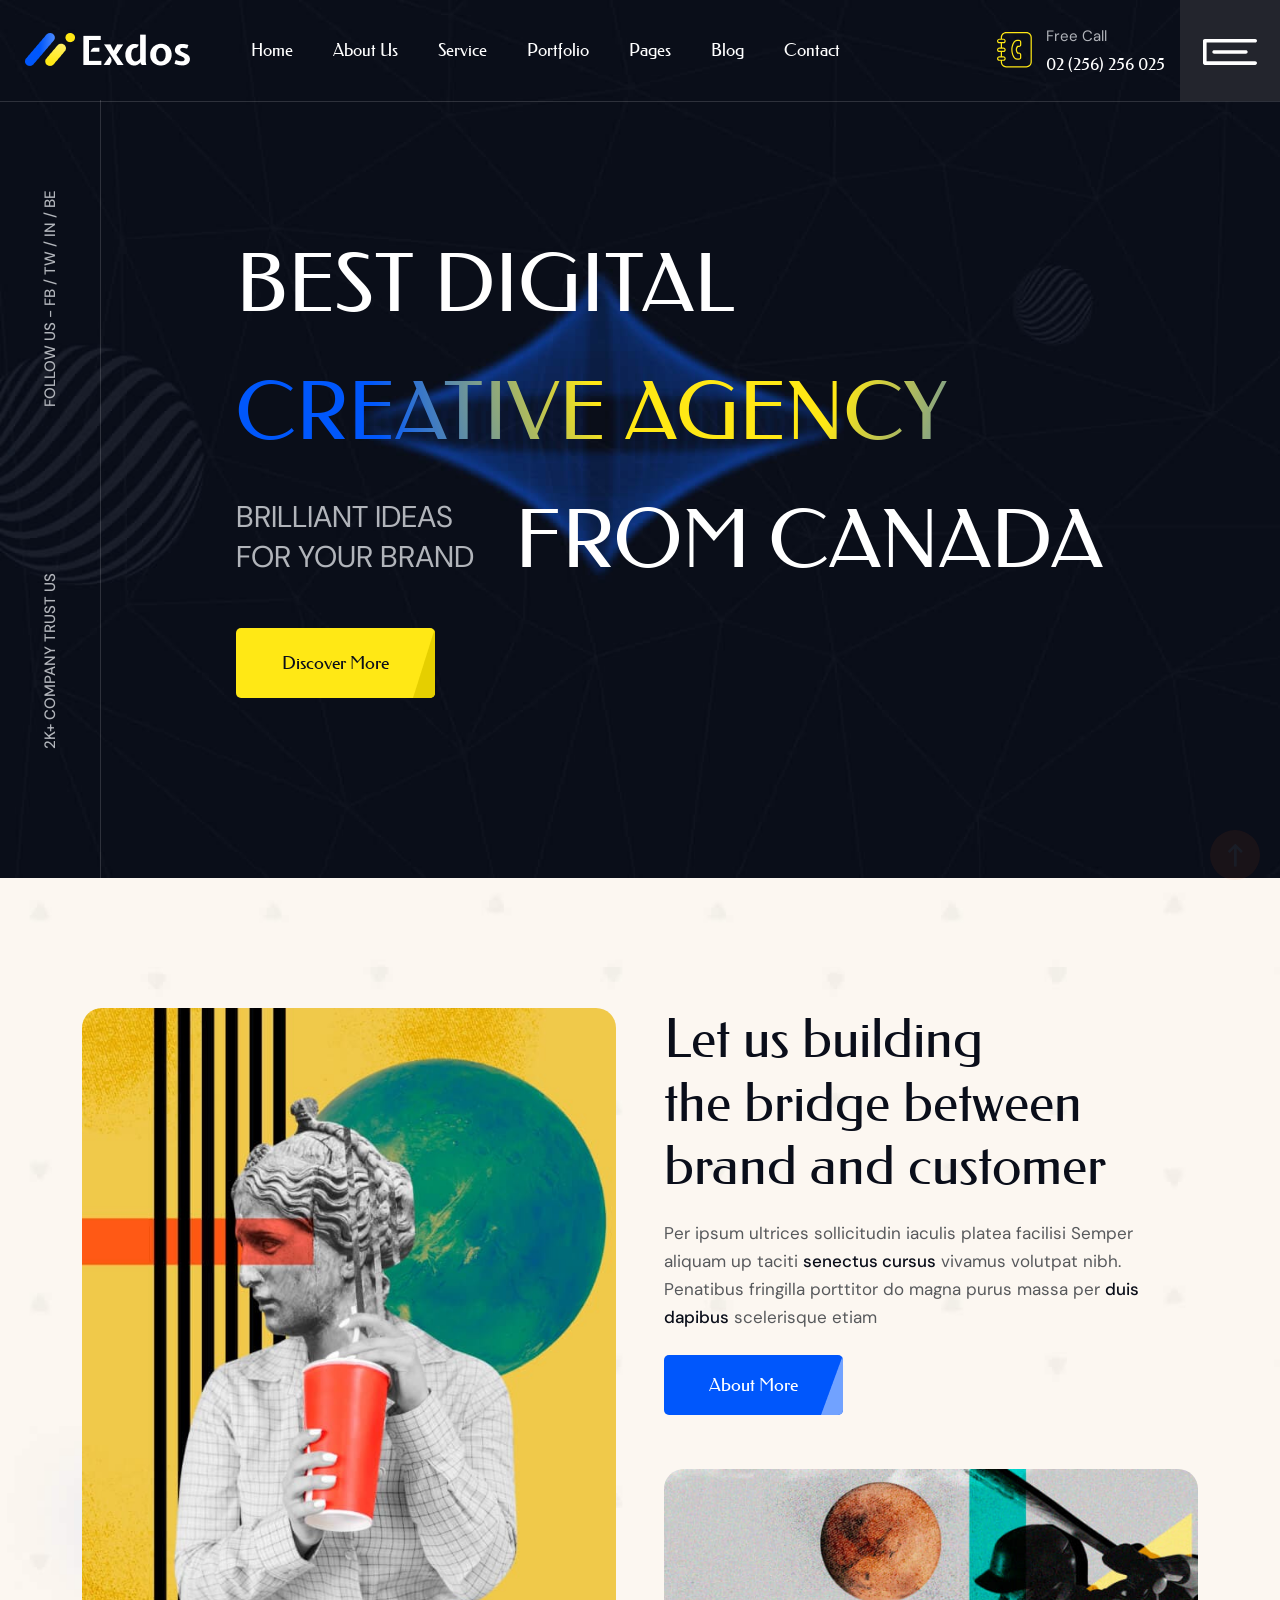
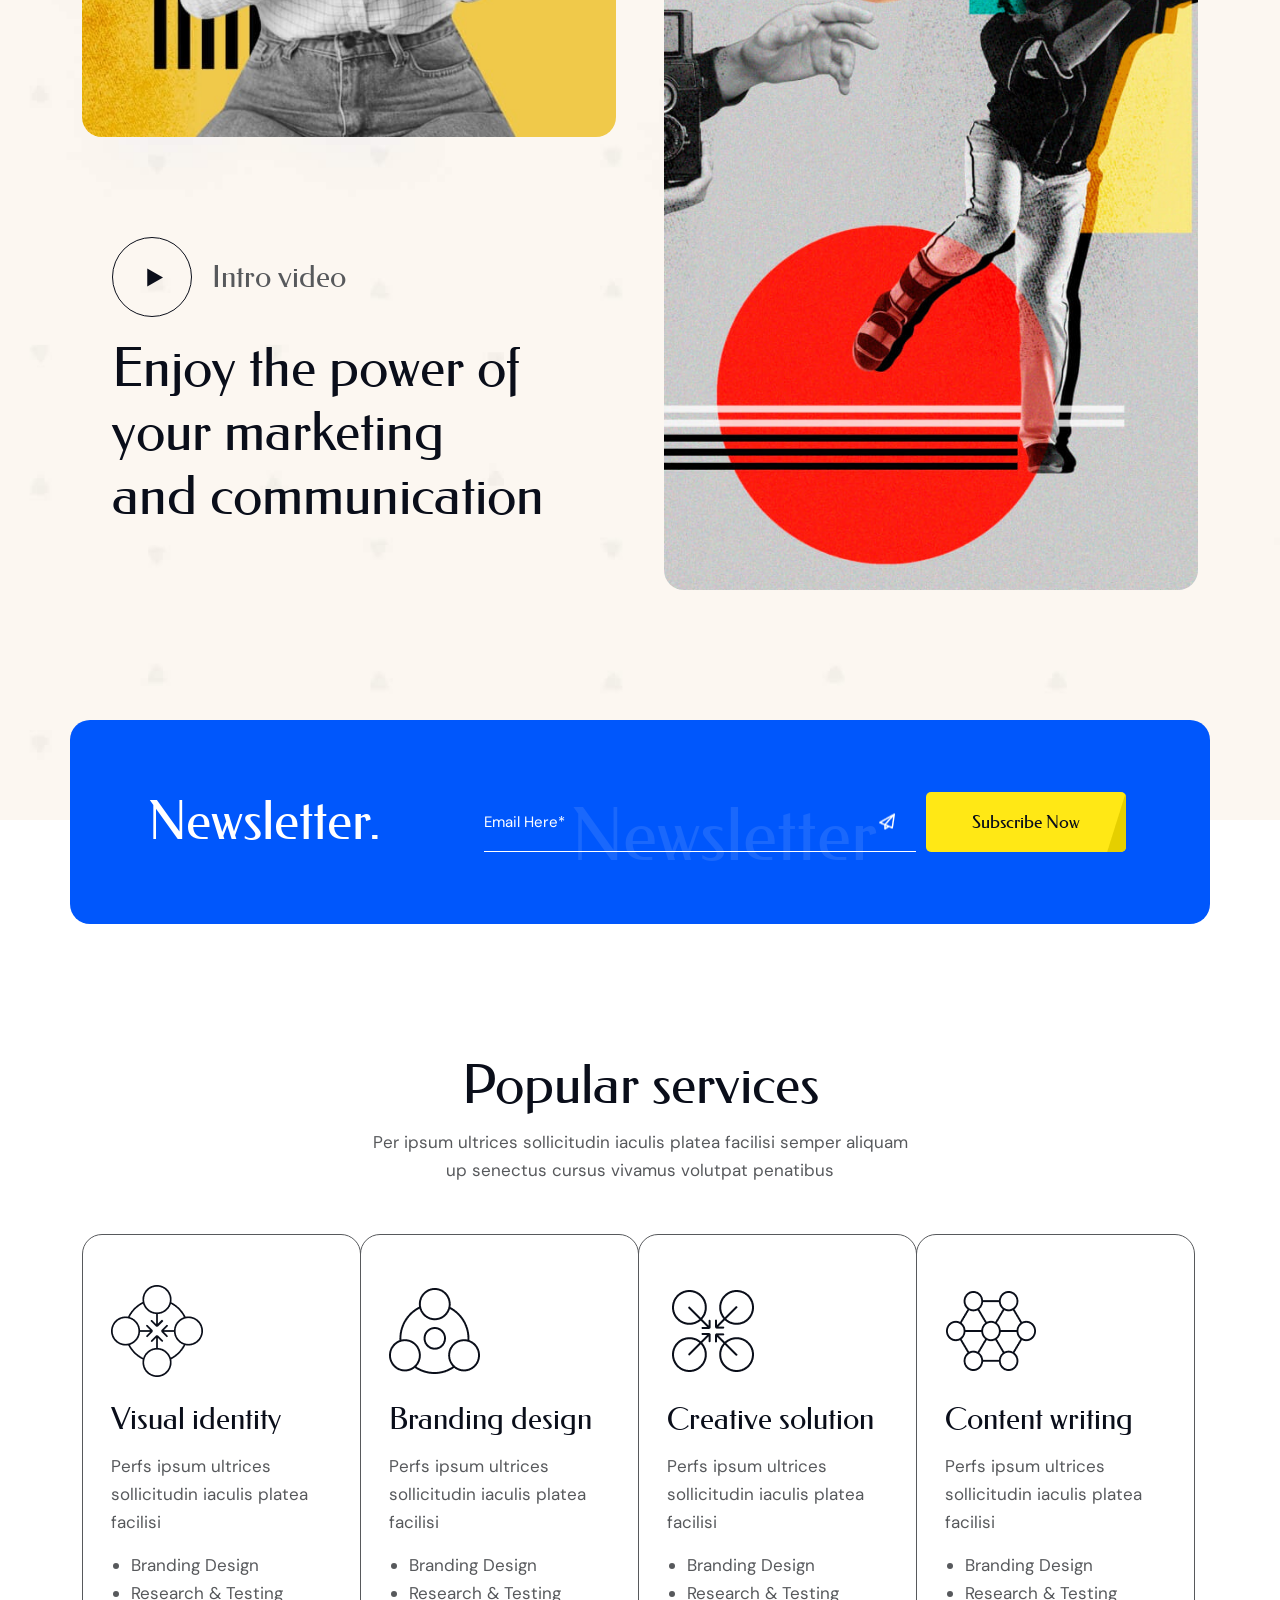
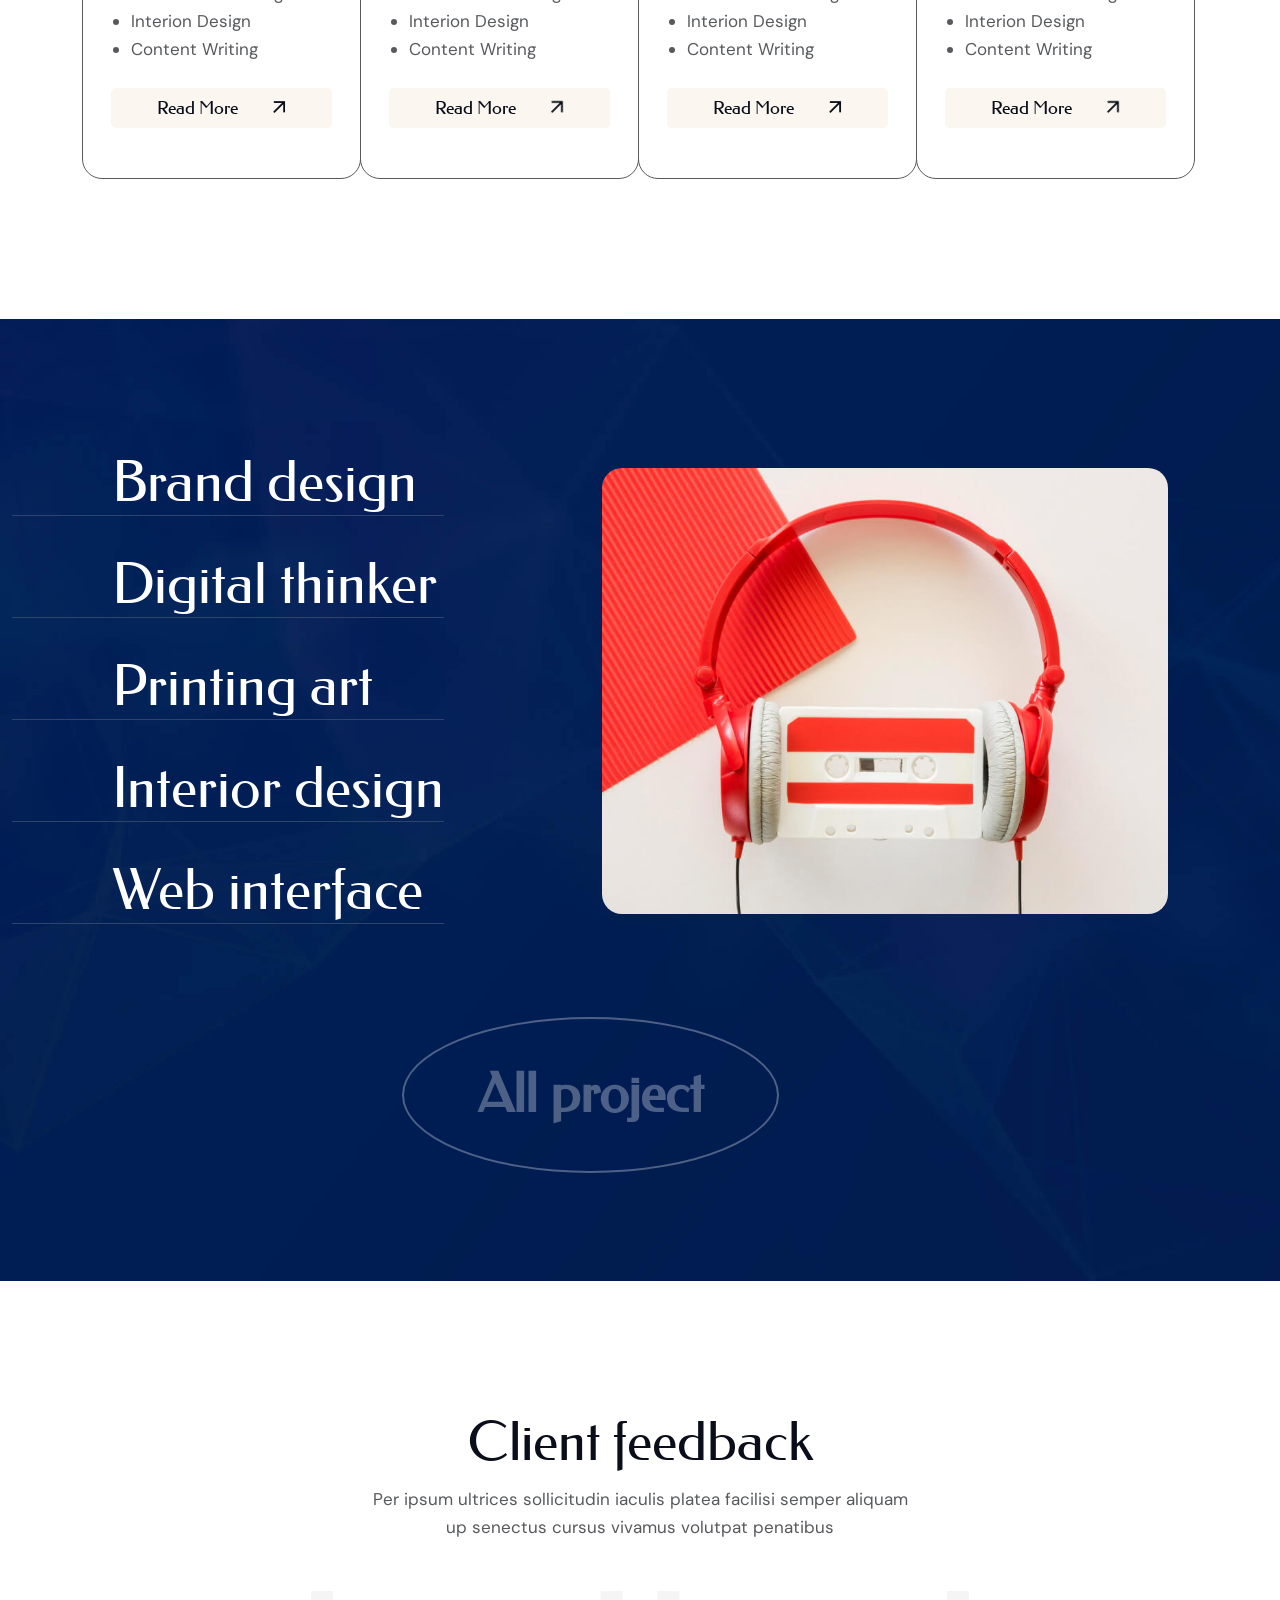
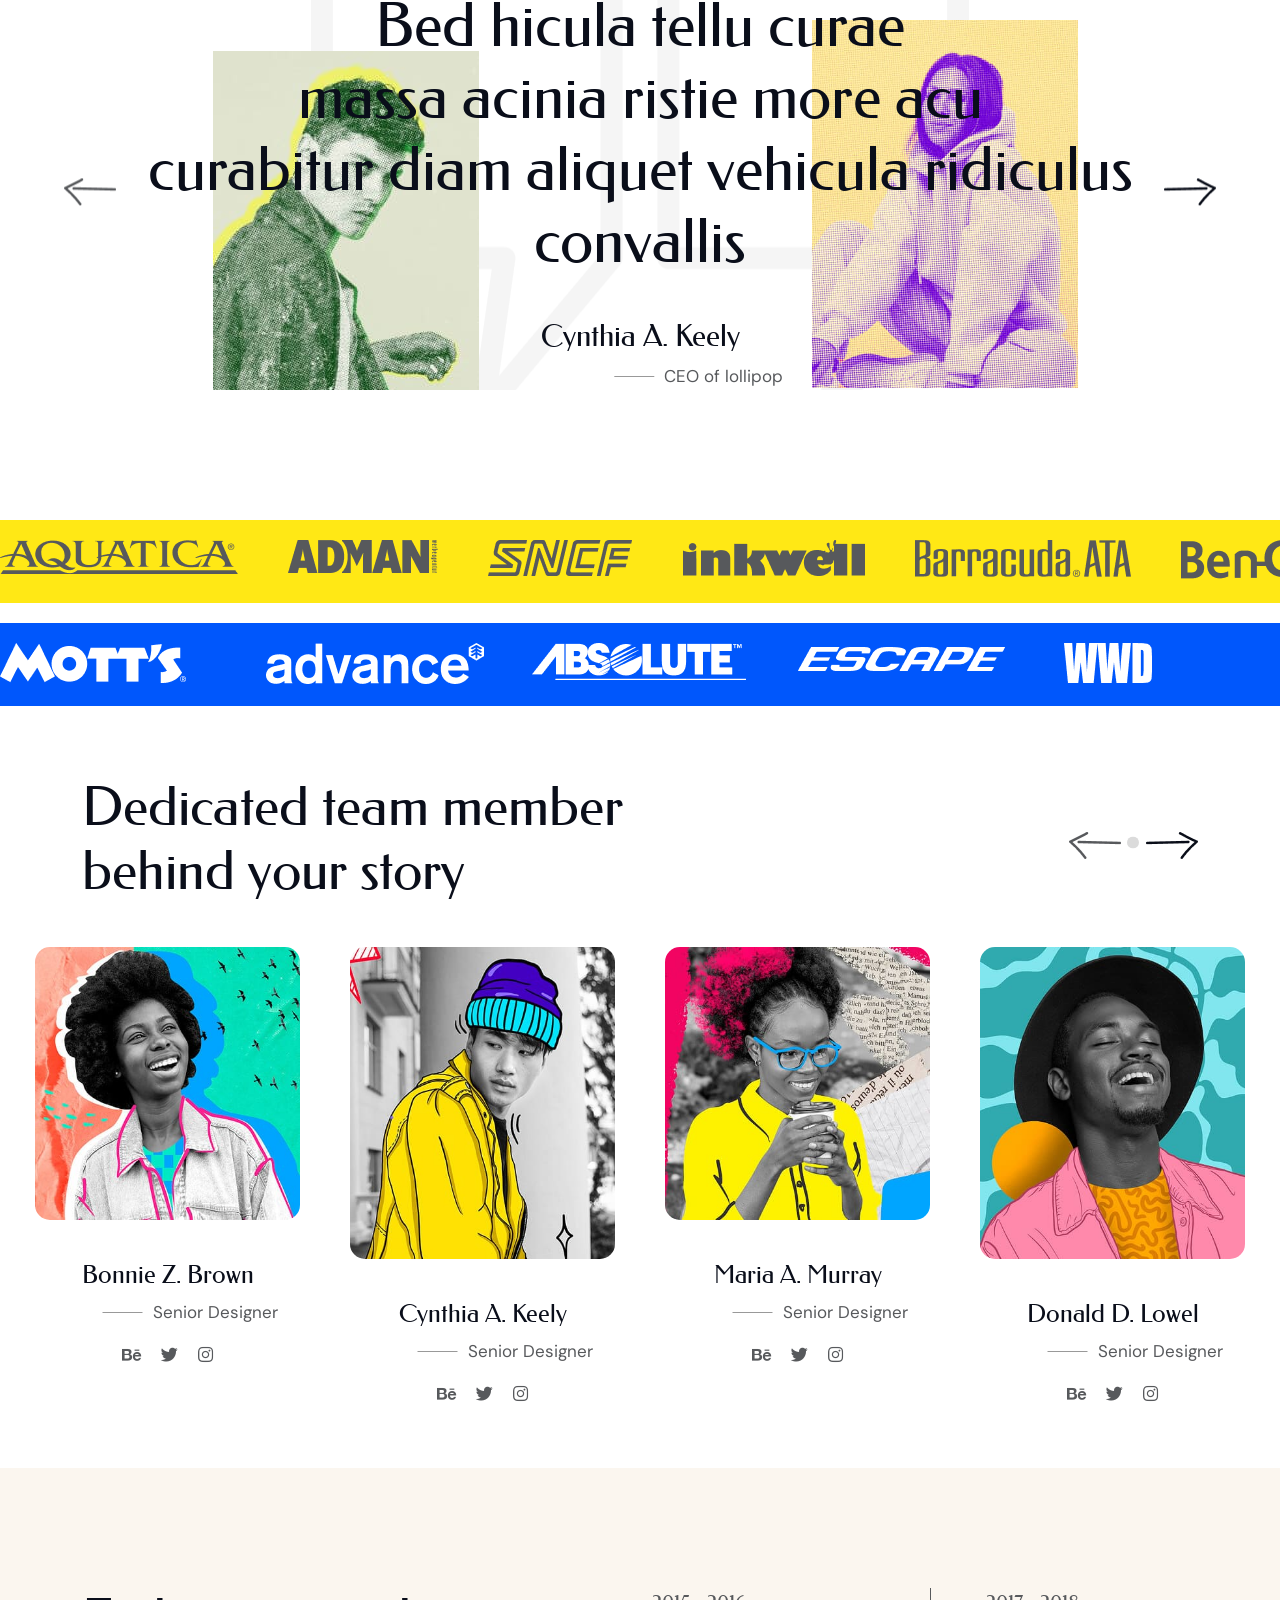
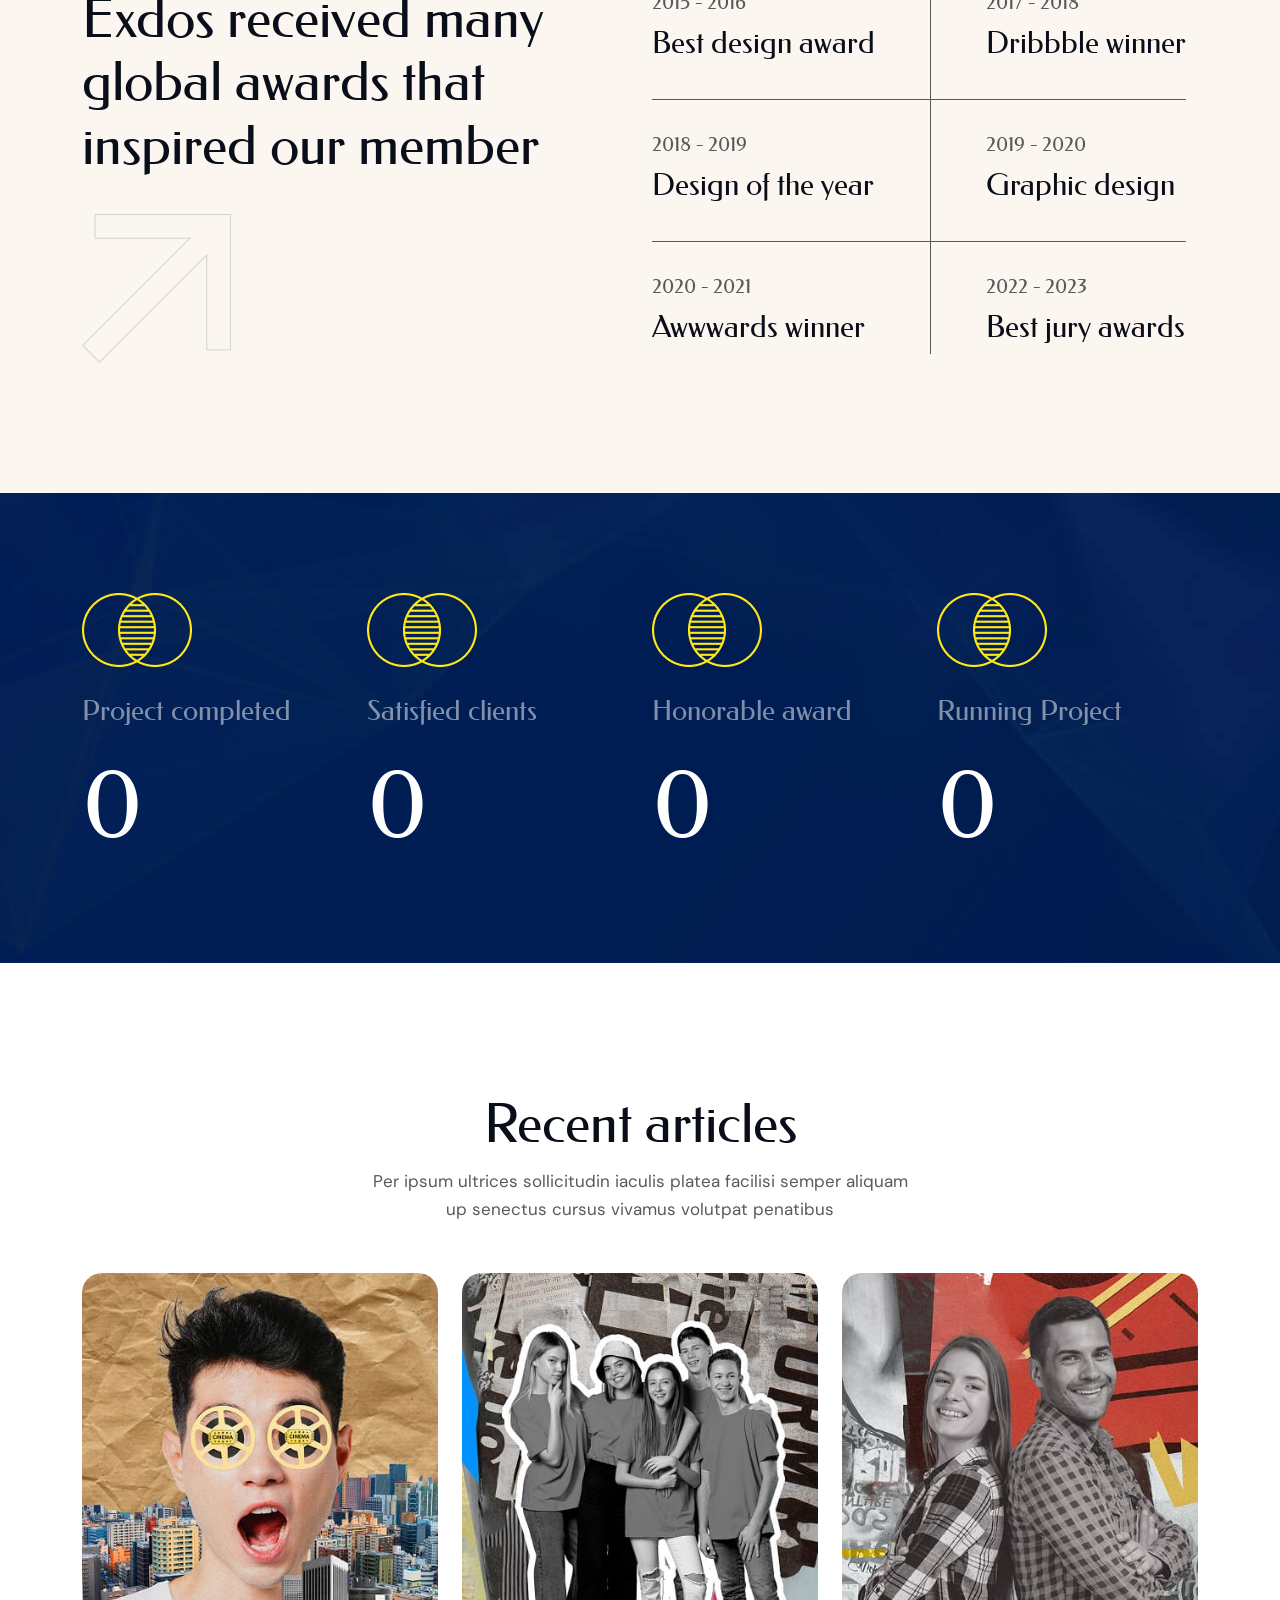
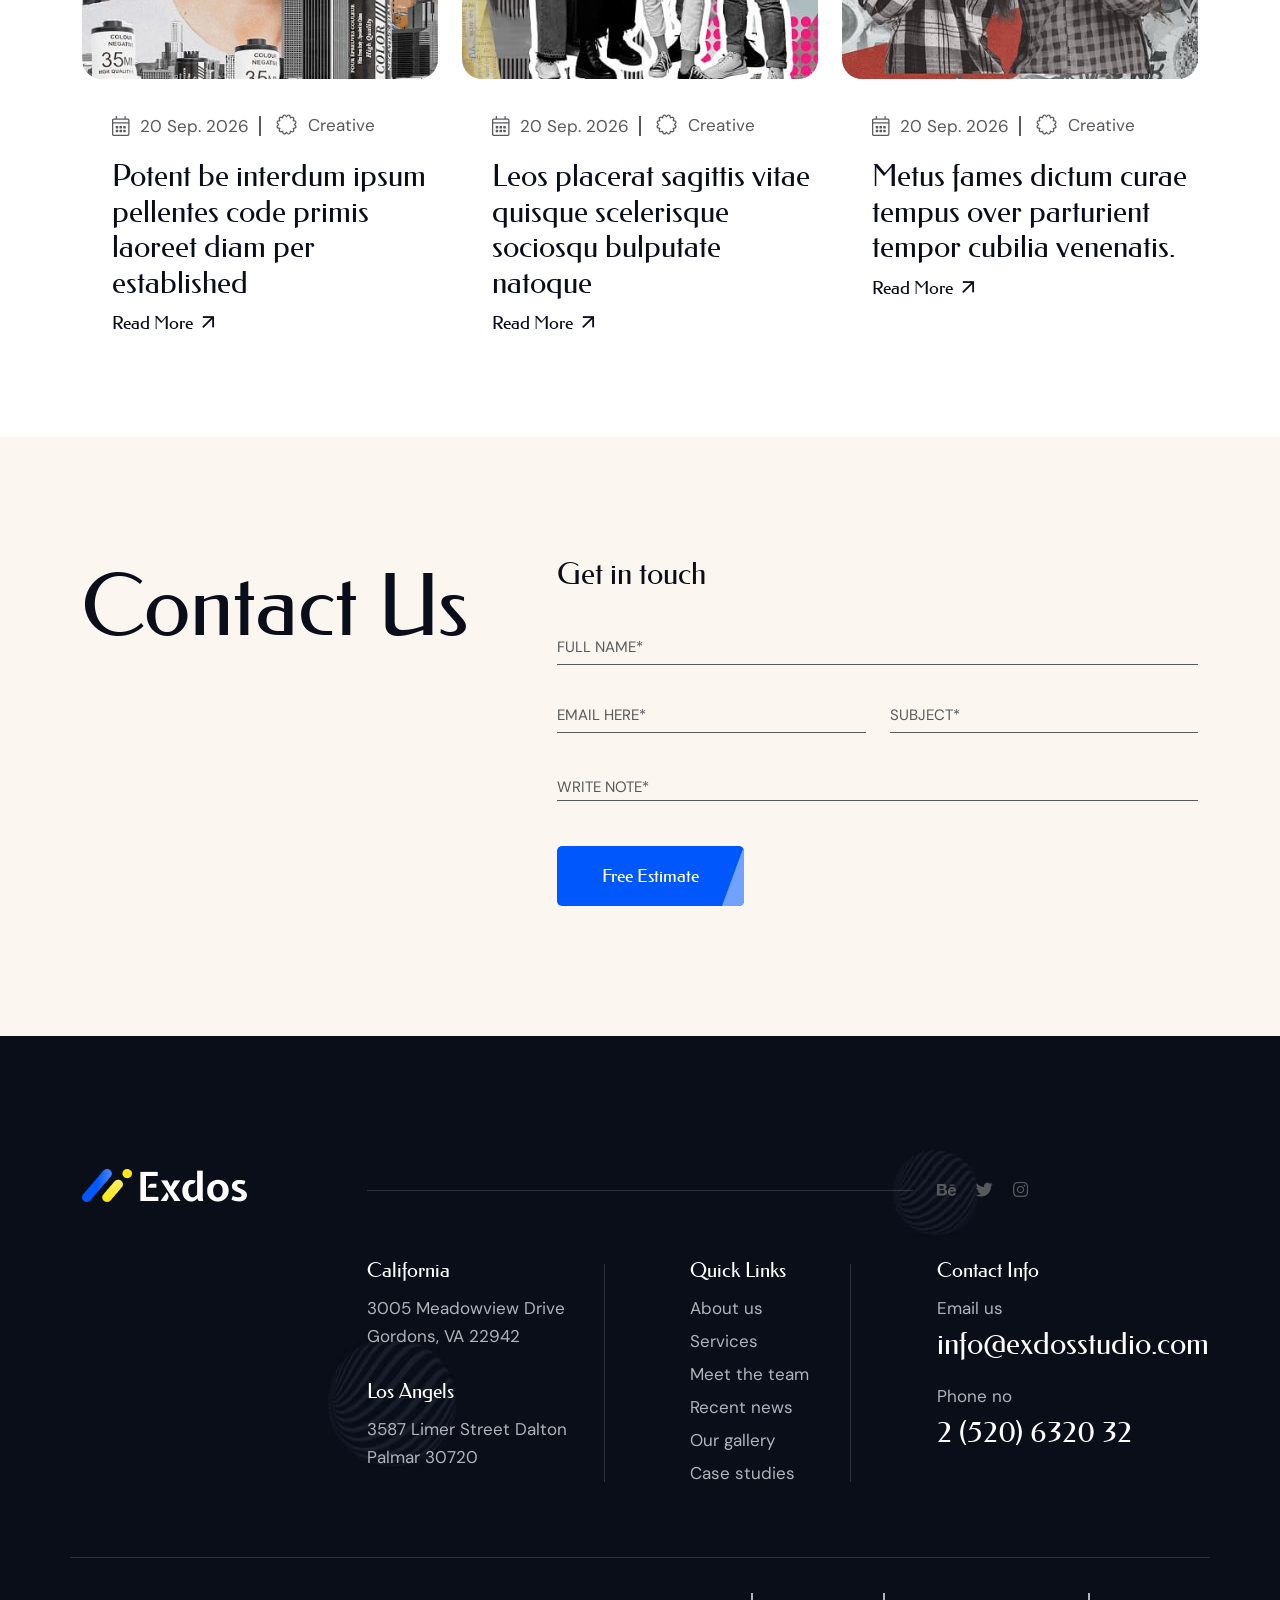
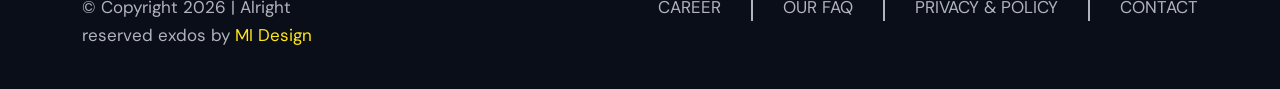
==== commit c5968d59: "lighthouse warning solved" ====
--- a/index.html
+++ b/index.html
@@ -7,12 +7,33 @@
     <meta name="description" content="It is the best digital creative agency in canada">
     <title>Exdos - Home-01</title>
     <link rel="icon" type="image/x-icon" href="assets/img/fav/fav.png">
-    <link rel="stylesheet" href="assets/css/bootstrap.min.css">
-    <link rel="stylesheet" href="assets/css/magnific-popup.css">
-    <link rel="stylesheet" href="assets/css/swiper-bundle.min.css">
-    <link rel="stylesheet" href="assets/css/fontawesome-pro.css">
-    <link rel="stylesheet" href="assets/css/animate.min.css">
-    <link rel="stylesheet" href="assets/css/style.min.css">
+
+    <!--* Google Fonts -->
+    <!-- Establish early connection to font servers -->
+    <link rel="preconnect" href="https://fonts.googleapis.com">
+    <link rel="preconnect" href="https://fonts.gstatic.com" crossorigin>
+
+    <!-- Load optimized font asynchronously -->
+    <link rel="stylesheet"
+        href="https://fonts.googleapis.com/css2?family=DM+Sans:ital,opsz,wght@0,9..40,400;0,9..40,500;0,9..40,700;1,9..40,400&family=Federo&display=swap"
+        media="print" onload="this.media='all'">
+
+    <!-- Defer non-critical stylesheets -->
+    <link rel="stylesheet" href="assets/css/magnific-popup.css" media="print" onload="this.media='all'" />
+    <link rel="stylesheet" href="assets/css/swiper-bundle.min.css" media="print" onload="this.media='all'" />
+    <link rel="stylesheet" href="assets/css/fontawesome-pro.css" media="print" onload="this.media='all'" />
+    <link rel="stylesheet" href="assets/css/animate.min.css" media="print" onload="this.media='all'" />
+
+    <!-- Fallback for users with JavaScript disabled -->
+    <noscript>
+        <link rel="stylesheet" href="assets/css/magnific-popup.css" />
+        <link rel="stylesheet" href="assets/css/swiper-bundle.min.css" />
+        <link rel="stylesheet" href="assets/css/fontawesome-pro.css" />
+        <link rel="stylesheet" href="assets/css/animate.min.css" />
+    </noscript>
+
+    <link rel="stylesheet" href="assets/css/bootstrap.min.css" />
+    <link rel="stylesheet" href="assets/css/style.min.css" />
 </head>
 
 <body>
--- a/assets/css/style.min.css
+++ b/assets/css/style.min.css
@@ -1 +1 @@
-﻿@import"https://fonts.googleapis.com/css2?family=DM+Sans:ital,opsz,wght@0,9..40,100..1000;1,9..40,100..1000&family=Federo&display=swap";:root{--mi-body-color: #57595c;--mi-theme-color: #ffe815;--mi-primary-color: #0057fc;--mi-primary-color-2: #ff5b15;--mi-secondary-color: #ff3838;--mi-heading-color: #0a0e1a;--mi-grey-color: #b1b4ba}:root{--mi-font-body: "DM Sans", sans-serif;--mi-font-heading: "Federo", sans-serif}body{font-family:var(--mi-font-body);font-size:17px;font-weight:normal;color:var(--mi-body-color);line-height:28px;box-sizing:border-box}*::-moz-selection{background:#333;color:#fff;text-shadow:none}*::selection{background:#333;color:#fff;text-shadow:none}*::-moz-placeholder{color:rgba(7,61,48,.7);font-size:16px;opacity:1;font-weight:500}*::placeholder{color:rgba(7,61,48,.7);font-size:16px;opacity:1;font-weight:500}input[type=checkbox]{width:17px;height:17px;accent-color:#1a1a1a}h1,h2,h3,h4,h5,h6{font-family:var(--mi-font-heading);color:var(--mi-heading-color);margin-top:0px;font-weight:700;line-height:1.18;letter-spacing:0%}h1{font-size:48px}h2{font-size:38px}h3{font-size:28px}h4{font-size:24px}h5{font-size:18px}h6{font-size:16px}ul{margin:0;padding:0}p{font-family:var(--mi-font-body);font-size:17px;font-weight:400;color:var(--mi-body-color);margin-bottom:0 !important;line-height:28px}img{height:auto}a{text-decoration:none}a,button,p,input,select,textarea,li,.transition-3{-webkit-transition:.3s;-o-transition:.3s;transition:.3s}a:not([href]):not([class]),a:not([href]):not([class]):hover{color:inherit;text-decoration:none}a:focus,.button:focus{text-decoration:none;outline:none}a:focus,a:hover{color:inherit;text-decoration:none}a,button{color:inherit;outline:none;border:none;background:rgba(0,0,0,0)}button:hover{cursor:pointer}button:focus{outline:0}label{font-size:15px}input[type=text],input[type=email],input[type=tel],input[type=number],input[type=password],input[type=url],textarea{outline:none;height:36px;width:100%;line-height:38px;font-size:15px;color:var(--mi-body-color);border:0;border-radius:0;font-weight:400;padding:0 20px;background-color:rgba(0,0,0,0);border-bottom:1px solid var(--mi-body-color)}input[type=text]::-webkit-input-placeholder,input[type=email]::-webkit-input-placeholder,input[type=tel]::-webkit-input-placeholder,input[type=number]::-webkit-input-placeholder,input[type=password]::-webkit-input-placeholder,input[type=url]::-webkit-input-placeholder,textarea::-webkit-input-placeholder{color:#85838b}input[type=text]:-moz-placeholder,input[type=email]:-moz-placeholder,input[type=tel]:-moz-placeholder,input[type=number]:-moz-placeholder,input[type=password]:-moz-placeholder,input[type=url]:-moz-placeholder,textarea:-moz-placeholder{color:#85838b}input[type=text]::-moz-placeholder,input[type=email]::-moz-placeholder,input[type=tel]::-moz-placeholder,input[type=number]::-moz-placeholder,input[type=password]::-moz-placeholder,input[type=url]::-moz-placeholder,textarea::-moz-placeholder{color:#85838b}input[type=text]:-ms-input-placeholder,input[type=email]:-ms-input-placeholder,input[type=tel]:-ms-input-placeholder,input[type=number]:-ms-input-placeholder,input[type=password]:-ms-input-placeholder,input[type=url]:-ms-input-placeholder,textarea:-ms-input-placeholder{color:#85838b}input[type=text],input[type=email],input[type=tel],input[type=number],input[type=password],input[type=url],textarea{-webkit-transition:.3s;-o-transition:.3s;transition:.3s}input[type=text]:focus,input[type=email]:focus,input[type=tel]:focus,input[type=number]:focus,input[type=password]:focus,input[type=url]:focus,textarea:focus{border-color:var(--mi-body-color);box-shadow:none;outline:0;background-color:rgba(0,0,0,0)}textarea{height:160px;line-height:1.4;padding-top:8px;margin-bottom:30px}.ml-5{margin-left:5px}.ml-10{margin-left:10px}.ml-15{margin-left:15px}.ml-20{margin-left:20px}.ml-25{margin-left:25px}.ml-30{margin-left:30px}.ml-35{margin-left:35px}.ml-40{margin-left:40px}.ml-45{margin-left:45px}.ml-50{margin-left:50px}.ml-55{margin-left:55px}.ml-60{margin-left:60px}.ml-65{margin-left:65px}.ml-70{margin-left:70px}.ml-75{margin-left:75px}.ml-80{margin-left:80px}.ml-85{margin-left:85px}.ml-90{margin-left:90px}.ml-95{margin-left:95px}.ml-100{margin-left:100px}.ml-105{margin-left:105px}.ml-110{margin-left:110px}.ml-115{margin-left:115px}.ml-120{margin-left:120px}.ml-125{margin-left:125px}.ml-130{margin-left:130px}.ml-135{margin-left:135px}.ml-140{margin-left:140px}.ml-145{margin-left:145px}.ml-150{margin-left:150px}.ml-155{margin-left:155px}.ml-160{margin-left:160px}.ml-165{margin-left:165px}.ml-170{margin-left:170px}.ml-175{margin-left:175px}.ml-180{margin-left:180px}.ml-185{margin-left:185px}.ml-190{margin-left:190px}.ml-195{margin-left:195px}.ml-200{margin-left:200px}.ml-205{margin-left:205px}.ml-210{margin-left:210px}.ml-215{margin-left:215px}.ml-220{margin-left:220px}.ml-225{margin-left:225px}.ml-230{margin-left:230px}.ml-235{margin-left:235px}.ml-240{margin-left:240px}.ml-245{margin-left:245px}.ml-250{margin-left:250px}.mr-5{margin-right:5px !important}.mr-10{margin-right:10px !important}.mr-15{margin-right:15px !important}.mr-20{margin-right:20px !important}.mr-25{margin-right:25px !important}.mr-30{margin-right:30px !important}.mr-35{margin-right:35px !important}.mr-40{margin-right:40px !important}.mr-45{margin-right:45px !important}.mr-50{margin-right:50px !important}.mr-55{margin-right:55px !important}.mr-60{margin-right:60px !important}.mr-65{margin-right:65px !important}.mr-70{margin-right:70px !important}.mr-75{margin-right:75px !important}.mr-80{margin-right:80px !important}.mr-85{margin-right:85px !important}.mr-90{margin-right:90px !important}.mr-95{margin-right:95px !important}.mr-100{margin-right:100px !important}.mr-105{margin-right:105px !important}.mr-110{margin-right:110px !important}.mr-115{margin-right:115px !important}.mr-120{margin-right:120px !important}.mr-125{margin-right:125px !important}.mr-130{margin-right:130px !important}.mr-135{margin-right:135px !important}.mr-140{margin-right:140px !important}.mr-145{margin-right:145px !important}.mr-150{margin-right:150px !important}.mr-155{margin-right:155px !important}.mr-160{margin-right:160px !important}.mr-165{margin-right:165px !important}.mr-170{margin-right:170px !important}.mr-175{margin-right:175px !important}.mr-180{margin-right:180px !important}.mr-185{margin-right:185px !important}.mr-190{margin-right:190px !important}.mr-195{margin-right:195px !important}.mr-200{margin-right:200px !important}.mr-205{margin-right:205px !important}.mr-210{margin-right:210px !important}.mr-215{margin-right:215px !important}.mr-220{margin-right:220px !important}.mr-225{margin-right:225px !important}.mr-230{margin-right:230px !important}.mr-235{margin-right:235px !important}.mr-240{margin-right:240px !important}.mr-245{margin-right:245px !important}.mr-250{margin-right:250px !important}.mt-5{margin-top:5px !important}.mt-10{margin-top:10px !important}.mt-15{margin-top:15px !important}.mt-20{margin-top:20px !important}.mt-25{margin-top:25px !important}.mt-30{margin-top:30px !important}.mt-35{margin-top:35px !important}.mt-40{margin-top:40px !important}.mt-45{margin-top:45px !important}.mt-50{margin-top:50px !important}.mt-55{margin-top:55px !important}.mt-60{margin-top:60px !important}.mt-65{margin-top:65px !important}.mt-70{margin-top:70px !important}.mt-75{margin-top:75px !important}.mt-80{margin-top:80px !important}.mt-85{margin-top:85px !important}.mt-90{margin-top:90px !important}.mt-95{margin-top:95px !important}.mt-100{margin-top:100px !important}.mt-105{margin-top:105px !important}.mt-110{margin-top:110px !important}.mt-115{margin-top:115px !important}.mt-120{margin-top:120px !important}.mt-125{margin-top:125px !important}.mt-130{margin-top:130px !important}.mt-135{margin-top:135px !important}.mt-140{margin-top:140px !important}.mt-145{margin-top:145px !important}.mt-150{margin-top:150px !important}.mt-155{margin-top:155px !important}.mt-160{margin-top:160px !important}.mt-165{margin-top:165px !important}.mt-170{margin-top:170px !important}.mt-175{margin-top:175px !important}.mt-180{margin-top:180px !important}.mt-185{margin-top:185px !important}.mt-190{margin-top:190px !important}.mt-195{margin-top:195px !important}.mt-200{margin-top:200px !important}.mt-205{margin-top:205px !important}.mt-210{margin-top:210px !important}.mt-215{margin-top:215px !important}.mt-220{margin-top:220px !important}.mt-225{margin-top:225px !important}.mt-230{margin-top:230px !important}.mt-235{margin-top:235px !important}.mt-240{margin-top:240px !important}.mt-245{margin-top:245px !important}.mt-250{margin-top:250px !important}.mb-5{margin-bottom:5px !important}.mb-10{margin-bottom:10px !important}.mb-15{margin-bottom:15px !important}.mb-20{margin-bottom:20px !important}.mb-25{margin-bottom:25px !important}.mb-30{margin-bottom:30px !important}.mb-35{margin-bottom:35px !important}.mb-40{margin-bottom:40px !important}.mb-45{margin-bottom:45px !important}.mb-50{margin-bottom:50px !important}.mb-55{margin-bottom:55px !important}.mb-60{margin-bottom:60px !important}.mb-65{margin-bottom:65px !important}.mb-70{margin-bottom:70px !important}.mb-75{margin-bottom:75px !important}.mb-80{margin-bottom:80px !important}.mb-85{margin-bottom:85px !important}.mb-90{margin-bottom:90px !important}.mb-95{margin-bottom:95px !important}.mb-100{margin-bottom:100px !important}.mb-105{margin-bottom:105px !important}.mb-110{margin-bottom:110px !important}.mb-115{margin-bottom:115px !important}.mb-120{margin-bottom:120px !important}.mb-125{margin-bottom:125px !important}.mb-130{margin-bottom:130px !important}.mb-135{margin-bottom:135px !important}.mb-140{margin-bottom:140px !important}.mb-145{margin-bottom:145px !important}.mb-150{margin-bottom:150px !important}.mb-155{margin-bottom:155px !important}.mb-160{margin-bottom:160px !important}.mb-165{margin-bottom:165px !important}.mb-170{margin-bottom:170px !important}.mb-175{margin-bottom:175px !important}.mb-180{margin-bottom:180px !important}.mb-185{margin-bottom:185px !important}.mb-190{margin-bottom:190px !important}.mb-195{margin-bottom:195px !important}.mb-200{margin-bottom:200px !important}.mb-205{margin-bottom:205px !important}.mb-210{margin-bottom:210px !important}.mb-215{margin-bottom:215px !important}.mb-220{margin-bottom:220px !important}.mb-225{margin-bottom:225px !important}.mb-230{margin-bottom:230px !important}.mb-235{margin-bottom:235px !important}.mb-240{margin-bottom:240px !important}.mb-245{margin-bottom:245px !important}.mb-250{margin-bottom:250px !important}.pb-5{padding-bottom:5px !important}.pb-10{padding-bottom:10px !important}.pb-15{padding-bottom:15px !important}.pb-20{padding-bottom:20px !important}.pb-25{padding-bottom:25px !important}.pb-30{padding-bottom:30px !important}.pb-35{padding-bottom:35px !important}.pb-40{padding-bottom:40px !important}.pb-45{padding-bottom:45px !important}.pb-50{padding-bottom:50px !important}.pb-55{padding-bottom:55px !important}.pb-60{padding-bottom:60px !important}.pb-65{padding-bottom:65px !important}.pb-70{padding-bottom:70px !important}.pb-75{padding-bottom:75px !important}.pb-80{padding-bottom:80px !important}.pb-85{padding-bottom:85px !important}.pb-90{padding-bottom:90px !important}.pb-95{padding-bottom:95px !important}.pb-100{padding-bottom:100px !important}.pb-105{padding-bottom:105px !important}.pb-110{padding-bottom:110px !important}.pb-115{padding-bottom:115px !important}.pb-120{padding-bottom:120px !important}.pb-125{padding-bottom:125px !important}.pb-130{padding-bottom:130px !important}.pb-135{padding-bottom:135px !important}.pb-140{padding-bottom:140px !important}.pb-145{padding-bottom:145px !important}.pb-150{padding-bottom:150px !important}.pb-155{padding-bottom:155px !important}.pb-160{padding-bottom:160px !important}.pb-165{padding-bottom:165px !important}.pb-170{padding-bottom:170px !important}.pb-175{padding-bottom:175px !important}.pb-180{padding-bottom:180px !important}.pb-185{padding-bottom:185px !important}.pb-190{padding-bottom:190px !important}.pb-195{padding-bottom:195px !important}.pb-200{padding-bottom:200px !important}.pb-205{padding-bottom:205px !important}.pb-210{padding-bottom:210px !important}.pb-215{padding-bottom:215px !important}.pb-220{padding-bottom:220px !important}.pb-225{padding-bottom:225px !important}.pb-230{padding-bottom:230px !important}.pb-235{padding-bottom:235px !important}.pb-240{padding-bottom:240px !important}.pb-245{padding-bottom:245px !important}.pb-250{padding-bottom:250px !important}.pt-5{padding-top:5px !important}.pt-10{padding-top:10px !important}.pt-15{padding-top:15px !important}.pt-20{padding-top:20px !important}.pt-25{padding-top:25px !important}.pt-30{padding-top:30px !important}.pt-35{padding-top:35px !important}.pt-40{padding-top:40px !important}.pt-45{padding-top:45px !important}.pt-50{padding-top:50px !important}.pt-55{padding-top:55px !important}.pt-60{padding-top:60px !important}.pt-65{padding-top:65px !important}.pt-70{padding-top:70px !important}.pt-75{padding-top:75px !important}.pt-80{padding-top:80px !important}.pt-85{padding-top:85px !important}.pt-90{padding-top:90px !important}.pt-95{padding-top:95px !important}.pt-100{padding-top:100px !important}.pt-105{padding-top:105px !important}.pt-110{padding-top:110px !important}.pt-115{padding-top:115px !important}.pt-120{padding-top:120px !important}.pt-125{padding-top:125px !important}.pt-130{padding-top:130px !important}.pt-135{padding-top:135px !important}.pt-140{padding-top:140px !important}.pt-145{padding-top:145px !important}.pt-150{padding-top:150px !important}.pt-155{padding-top:155px !important}.pt-160{padding-top:160px !important}.pt-165{padding-top:165px !important}.pt-170{padding-top:170px !important}.pt-175{padding-top:175px !important}.pt-180{padding-top:180px !important}.pt-185{padding-top:185px !important}.pt-190{padding-top:190px !important}.pt-195{padding-top:195px !important}.pt-200{padding-top:200px !important}.pt-205{padding-top:205px !important}.pt-210{padding-top:210px !important}.pt-215{padding-top:215px !important}.pt-220{padding-top:220px !important}.pt-225{padding-top:225px !important}.pt-230{padding-top:230px !important}.pt-235{padding-top:235px !important}.pt-240{padding-top:240px !important}.pt-245{padding-top:245px !important}.pt-250{padding-top:250px !important}.pl-5{padding-left:5px !important}.pl-10{padding-left:10px !important}.pl-15{padding-left:15px !important}.pl-20{padding-left:20px !important}.pl-25{padding-left:25px !important}.pl-30{padding-left:30px !important}.pl-35{padding-left:35px !important}.pl-40{padding-left:40px !important}.pl-45{padding-left:45px !important}.pl-50{padding-left:50px !important}.pl-55{padding-left:55px !important}.pl-60{padding-left:60px !important}.pl-65{padding-left:65px !important}.pl-70{padding-left:70px !important}.pl-75{padding-left:75px !important}.pl-80{padding-left:80px !important}.pl-85{padding-left:85px !important}.pl-90{padding-left:90px !important}.pl-95{padding-left:95px !important}.pl-100{padding-left:100px !important}.pl-105{padding-left:105px !important}.pl-110{padding-left:110px !important}.pl-115{padding-left:115px !important}.pl-120{padding-left:120px !important}.pl-125{padding-left:125px !important}.pl-130{padding-left:130px !important}.pl-135{padding-left:135px !important}.pl-140{padding-left:140px !important}.pl-145{padding-left:145px !important}.pl-150{padding-left:150px !important}.pl-155{padding-left:155px !important}.pl-160{padding-left:160px !important}.pl-165{padding-left:165px !important}.pl-170{padding-left:170px !important}.pl-175{padding-left:175px !important}.pl-180{padding-left:180px !important}.pl-185{padding-left:185px !important}.pl-190{padding-left:190px !important}.pl-195{padding-left:195px !important}.pl-200{padding-left:200px !important}.pl-205{padding-left:205px !important}.pl-210{padding-left:210px !important}.pl-215{padding-left:215px !important}.pl-220{padding-left:220px !important}.pl-225{padding-left:225px !important}.pl-230{padding-left:230px !important}.pl-235{padding-left:235px !important}.pl-240{padding-left:240px !important}.pl-245{padding-left:245px !important}.pl-250{padding-left:250px !important}.pr-5{padding-right:5px !important}.pr-10{padding-right:10px !important}.pr-15{padding-right:15px !important}.pr-20{padding-right:20px !important}.pr-25{padding-right:25px !important}.pr-30{padding-right:30px !important}.pr-35{padding-right:35px !important}.pr-40{padding-right:40px !important}.pr-45{padding-right:45px !important}.pr-50{padding-right:50px !important}.pr-55{padding-right:55px !important}.pr-60{padding-right:60px !important}.pr-65{padding-right:65px !important}.pr-70{padding-right:70px !important}.pr-75{padding-right:75px !important}.pr-80{padding-right:80px !important}.pr-85{padding-right:85px !important}.pr-90{padding-right:90px !important}.pr-95{padding-right:95px !important}.pr-100{padding-right:100px !important}.pr-105{padding-right:105px !important}.pr-110{padding-right:110px !important}.pr-115{padding-right:115px !important}.pr-120{padding-right:120px !important}.pr-125{padding-right:125px !important}.pr-130{padding-right:130px !important}.pr-135{padding-right:135px !important}.pr-140{padding-right:140px !important}.pr-145{padding-right:145px !important}.pr-150{padding-right:150px !important}.pr-155{padding-right:155px !important}.pr-160{padding-right:160px !important}.pr-165{padding-right:165px !important}.pr-170{padding-right:170px !important}.pr-175{padding-right:175px !important}.pr-180{padding-right:180px !important}.pr-185{padding-right:185px !important}.pr-190{padding-right:190px !important}.pr-195{padding-right:195px !important}.pr-200{padding-right:200px !important}.pr-205{padding-right:205px !important}.pr-210{padding-right:210px !important}.pr-215{padding-right:215px !important}.pr-220{padding-right:220px !important}.pr-225{padding-right:225px !important}.pr-230{padding-right:230px !important}.pr-235{padding-right:235px !important}.pr-240{padding-right:240px !important}.pr-245{padding-right:245px !important}.pr-250{padding-right:250px !important}.px-6{padding-left:100px !important;padding-right:100px !important}@media only screen and (min-width: 576px)and (max-width: 767px),only screen and (max-width: 575px){.px-6{padding:0 !important}}@media only screen and (min-width: 1200px)and (max-width: 1399px){.pl-xl-0{padding-left:0 !important}}@media only screen and (min-width: 768px)and (max-width: 991px){.pl-md-0{padding-left:0 !important}}@media only screen and (min-width: 576px)and (max-width: 767px){.pl-sm-0{padding-left:0 !important}}@media only screen and (max-width: 575px){.pl-xs-0{padding-left:0 !important}}@media only screen and (min-width: 576px)and (max-width: 767px){.pr-sm-0{padding-right:0 !important}}@media only screen and (max-width: 575px){.pr-xs-0{padding-right:0 !important}}*{box-sizing:border-box;margin:0;padding:0}.mi-body-font{font-family:var(--mi-font-body)}.mi-heading-font{font-family:var(--mi-font-heading)}.fnw-300{font-weight:300}.fnw-400{font-weight:400}.fnw-500{font-weight:500}.fnw-600{font-weight:600}.fnw-700{font-weight:700 !important}.bg-grey{background-color:var(--mi-grey-color)}.bg-theme{background-color:var(--mi-theme-color) !important}.bg-theme-2{background-color:var(--mi-primary-color)}.bg-theme-3{background-color:var(--mi-primary-color-2)}.br-12{border-radius:12px !important}.br-16{border-radius:16px !important}.br-20{border-radius:20px !important}.br-30{border-radius:30px !important}.p-relative{position:relative}.p-absolute{position:absolute}.z-index-1{z-index:1;position:relative}.z-index-2{z-index:2;position:relative}.z-index-3{z-index:3;position:relative}.z-index-11{z-index:11;position:relative}.mi-h-630{min-height:630px}.lh-24{line-height:24px}.lh-50{line-height:50px}.ls-004{letter-spacing:-0.04em}.ls-002{letter-spacing:-0.02em}.ls-inherit{letter-spacing:inherit}.container-1400{max-width:1430px;margin:0 auto;padding:0 15px}@media only screen and (max-width: 575px){.container-1400{padding-top:50px;padding-bottom:20px}}@media only screen and (min-width: 768px)and (max-width: 991px){.container-1400{padding-top:45px}}@media only screen and (min-width: 992px)and (max-width: 1199px),only screen and (min-width: 768px)and (max-width: 991px),only screen and (max-width: 575px){.container-1400-br{border-radius:0 !important}}@media only screen and (min-width: 1200px)and (max-width: 1399px){.container-1400-br{margin:0 30px !important}}.no-hover{pointer-events:none}.mi-btn{color:var(--mi-heading-color);background-color:var(--mi-theme-color);font-family:var(--mi-font-heading);padding:24px 46px;border-radius:5px;font-size:18px;line-height:22px;position:relative}.mi-btn::after{position:absolute;content:"";width:22px;height:70px;background-image:url("/assets/img/shapes/yellow-btn-shape.png");top:0;right:0;border-radius:5px 5px 5px 0;transition:all .3s ease}.mi-btn:hover{color:#fff;background-color:var(--mi-primary-color-2)}.mi-btn:hover::after{background-image:url("/assets/img/shapes/red-btn-shape.png")}.mi-btn i{transform:rotate(45deg)}.mi-btn-transparent{background-color:rgba(0,0,0,0);padding:0}.mi-btn-transparent i{transition:all .3s ease}.mi-btn-transparent:hover{background:rgba(0,0,0,0)}.mi-btn-transparent:hover i{transform:translate(3px, -3px) rotate(45deg)}.mi-btn-transparent::after{display:none}.mi-btn-sm{padding:19px 46px}.mi-btn-sm::after{height:60px}.mi-btn-xs{padding:9px 46px;transition:all .3s ease}.mi-btn-xs::after{height:40px}.mi-btn-xs:hover{background-color:var(--mi-primary-color) !important;color:#fff}.mi-btn-blue{background-color:var(--mi-primary-color);color:#fff;padding:19px 45px;transition:all .3s ease}.mi-btn-blue:hover{color:var(--mi-heading-color);background-color:var(--mi-theme-color)}.mi-btn-blue:hover::after{background-image:url("/assets/img/shapes/yellow-btn-shape.png")}.mi-btn-blue::after{position:absolute;content:"";width:22px;height:60px;background-image:url("/assets/img/shapes/blue-btn-shape.png");top:0;right:0;border-radius:5px 5px 5px 0;transition:all .3s ease}.mi-btn-blue-arrow{color:#fff;background-color:var(--mi-primary-color);padding:19px 33px}.mi-btn-blue-arrow::after{display:none}.mi-btn-blue-arrow:hover{background-color:var(--mi-primary-color-2)}.mi-btn-blue-arrow:hover i{transform:translate(3px, -3px) rotate(45deg)}.mi-btn-blue-arrow i{transition:all .3s ease}.mi-btn-red{background-color:var(--mi-primary-color-2);color:#fff;padding:19px 45px}.mi-btn-red:hover{background-color:var(--mi-primary-color)}.mi-btn-red:hover::after{background-image:url("/assets/img/shapes/blue-btn-shape.png")}.mi-btn-red::after{position:absolute;content:"";width:22px;height:60px;background-image:url("/assets/img/shapes/red-btn-shape.png");top:0;right:0;border-radius:5px 5px 5px 0;transition:all .3s ease}.mi-btn-secondary{background-color:var(--mi-secondary-color);color:#fff;padding:19px 33px}.mi-btn-secondary i{transition:all .3s ease}.mi-btn-secondary:hover{background-color:var(--mi-primary-color)}.mi-btn-secondary:hover i{transform:translate(3px, -3px) rotate(45deg)}.mi-btn-secondary::after{display:none}.mi-section-info ul{margin-left:0}.mi-section-info ul li{list-style:none;padding-left:0;margin-bottom:15px}.mi-section-info ul li::before{content:"●";color:var(--mi-primary-color);margin-right:6px;font-size:16px}@media only screen and (max-width: 575px),only screen and (min-width: 576px)and (max-width: 767px),only screen and (min-width: 1200px)and (max-width: 1399px){.mi-section-info p br{display:none}}@media only screen and (min-width: 576px)and (max-width: 767px),only screen and (max-width: 575px){.mi-section-title br{display:none}}.mi-faq-area{position:relative}@media only screen and (min-width: 768px)and (max-width: 991px){.mi-faq-area{margin-top:60px !important}}@media only screen and (max-width: 575px),only screen and (min-width: 576px)and (max-width: 767px){.mi-faq-area{margin-top:50px !important}}.mi-faq-img{position:absolute;left:0;top:50%;transform:translate(0%, -50%)}@media only screen and (min-width: 1600px)and (max-width: 1919px){.mi-faq-img{transform:translate(-13%, -50%)}}@media only screen and (min-width: 1400px)and (max-width: 1599px){.mi-faq-img{transform:translate(-23%, -50%)}}@media only screen and (min-width: 1200px)and (max-width: 1399px){.mi-faq-img{transform:translate(-35%, -50%)}}@media only screen and (min-width: 992px)and (max-width: 1199px){.mi-faq-img{transform:translate(-44%, -52%)}}.mi-faq-img img{border-radius:0 20px 20px 0;width:100%}@media only screen and (min-width: 1200px)and (max-width: 1399px){.mi-faq-title{font-size:52px !important}}@media only screen and (min-width: 992px)and (max-width: 1199px){.mi-faq-title{font-size:43px !important}}.mi-accordion-item{border:1px solid var(--mi-body-color);border-radius:10px;margin-bottom:10px;padding:20px 30px}.mi-accordion-body{border-top:1px solid var(--mi-body-color);padding-top:5px;margin-top:5px}.mi-accordion-button{position:relative;padding-right:30px}.mi-accordion-button::after{position:absolute;content:"";font-family:"Font Awesome 5 Pro";font-size:20px;color:var(--mi-primary-color);right:0;top:0;transition:all .3s ease}@media only screen and (max-width: 575px){.mi-accordion-button{font-size:22px}}.mi-accordion-button.collapsed::after{transform:rotate(180deg);color:var(--mi-body-color)}.miprogress label{background-color:var(--mi-theme-color);margin-bottom:15px;padding:7px 6px;font-size:13px;font-weight:600;color:#121018;border-radius:6px;line-height:1;position:relative;margin-left:75%;transform:translateX(-70%)}.miprogress label::before{position:absolute;content:"";width:10px;height:5px;border-style:solid;border-width:20px 10px 0px 10px;border-color:var(--mi-theme-color) rgba(0,0,0,0) rgba(0,0,0,0) rgba(0,0,0,0);transform:rotate(0deg);bottom:-13px;left:0;right:0;margin:auto}.miprogress .progress,.miprogress .progress-stacked{--bs-progress-height: 8px;--bs-progress-bg: rgba(18, 16, 24, 0.1);--bs-progress-bar-bg: #ffcf4e;border-radius:6px}.miprogress .progress-bar{border-radius:6px}.miprogress-2 label{background:none;margin-bottom:0;margin-left:98%;font-size:16px;letter-spacing:-0.02em;color:#073d30}.miprogress-2 ::before{display:none}.miprogress-2 .progress,.miprogress-2 .progress-stacked{--bs-progress-height: 6px;--bs-progress-bar-bg: #073d30;--bs-progress-bg: #f1f1f1}.mi-help-progress .progress,.mi-help-progress .progress-stacked{--bs-progress-height: 10px;--bs-progress-bg: rgba(248, 243, 231, 0.1)}.micharity__circle{background-color:var(--mi-primary-color-2);width:90px;height:90px;bottom:-45px;right:35px}.progress-circle{width:75px;height:75px;border-radius:50%;background:conic-gradient(#fff 0% 84%, #377d71 84% 100%);display:flex;align-items:center;justify-content:center;font-size:20px;color:#fff;position:relative}.progress-circle::before{content:"";position:absolute;width:71px;height:71px;background:#055c4d;border-radius:50%}.progress-circle span{position:absolute;font-weight:bold}.mi-nav-tabs{display:flex;flex-wrap:wrap;border:1px solid rgba(18,16,24,.1);border-radius:12px}@media only screen and (max-width: 575px){.mi-nav-tabs{margin-bottom:35px}}.mi-nav-tabs button{width:33.33%;font-weight:500;font-size:16px;letter-spacing:-0.02em;color:#121018;padding:11px 0;border-radius:12px}@media only screen and (max-width: 575px){.mi-nav-tabs button{width:100%}}.mi-nav-tabs button.active{background-color:var(--mi-theme-color)}@media only screen and (min-width: 768px)and (max-width: 991px){.mi-tab-area{padding-top:90px !important;padding-bottom:60px !important}}@media only screen and (max-width: 575px){.mi-tab-area{padding-top:75px !important;padding-bottom:60px !important}}@media only screen and (min-width: 992px)and (max-width: 1199px),only screen and (max-width: 575px){.mi-tab-wrapper{margin-top:0 !important}}@media only screen and (max-width: 575px){.mi-tab-wrapper{text-align:center}}@media only screen and (min-width: 1200px)and (max-width: 1399px),only screen and (min-width: 768px)and (max-width: 991px),only screen and (max-width: 575px){.mi-tab-img{padding-left:0 !important}}.mi-breadcrumb-bg{background-size:cover}.mi-breadcrumb-bg::before{position:absolute;content:"";background-color:rgba(0,0,0,.4);left:0;top:0;width:100%;height:100%}.mi-breadcrumb-title{font-size:84px;letter-spacing:1.68px}@media only screen and (min-width: 768px)and (max-width: 991px){.mi-breadcrumb-title{font-size:45px}}@media only screen and (max-width: 575px){.mi-breadcrumb-title{font-size:37px}}@media only screen and (min-width: 992px)and (max-width: 1199px){.mi-breadcrumb-title{font-size:55px}}.mi-breadcrumb-list span{font-size:18px;font-weight:500;color:#fff}.mi-breadcrumb-list span.active{color:var(--mi-theme-color)}.mi-pagination ul li{display:inline-block;text-align:center}@media only screen and (max-width: 575px){.mi-pagination ul li{margin-right:0 !important}}.mi-pagination ul li a{display:block;width:50px;height:50px;font-size:14px;font-weight:500;line-height:3.6;border-radius:50%;-webkit-transition:.3s;-o-transition:.3s;transition:.3s}.mi-pagination ul li.current a,.mi-pagination ul li:hover a{background-color:var(--mi-secondary-color);color:#fff}.mi-pagination-2 ul li.current a,.mi-pagination-2 ul li:hover a{background-color:var(--mi-primary-color);color:#fff}.myanimation{position:relative;width:100px;height:100px;background-color:rgba(0,0,0,0);animation:rainbowColors 5s infinite}@keyframes rainbowColors{0%{background-color:red}15%{background-color:orange}30%{background-color:#ff0}45%{background-color:green}60%{background-color:blue}75%{background-color:indigo}100%{background-color:violet}}@keyframes pos{from{left:0}to{left:100px}}.miFadeInUp{animation:miFadeInUp .6s ease-out forwards;opacity:0}@keyframes miFadeInUp{from{opacity:0;transform:translateY(30px)}to{opacity:1;transform:translateY(0)}}.miFadeInDown{animation:miFadeInDown .6s ease-out forwards;opacity:0}@keyframes miFadeInDown{from{opacity:0;transform:translateY(-100%)}to{opacity:1;transform:translateY(0)}}.miFadeInLeft{animation:miFadeInLeft .6s ease-out forwards;opacity:0}@keyframes miFadeInLeft{from{opacity:0;transform:translateX(-50px)}to{opacity:1;transform:translateX(0)}}.miFadeInRight{animation:miFadeInRight .6s ease-out forwards;opacity:0}@keyframes miFadeInRight{from{opacity:0;transform:translateX(50px)}to{opacity:1;transform:translateX(0)}}.miSlideDown{animation:miSlideDown .8s ease forwards;opacity:0}@keyframes miSlideDown{from{opacity:0;clip-path:inset(0 0 100% 0)}to{opacity:1;clip-path:inset(0 0 0 0)}}#loading{background-color:var(--mi-body-color);height:100%;width:100%;position:fixed;z-index:999;margin-top:0px;top:0px}#loading-center{width:100%;height:100%;position:relative}#loading-center-absolute{position:absolute;left:50%;top:50%;height:20px;width:100px;margin-top:-10px;margin-left:-50px}.object{width:20px;height:20px;background-color:#fff;-moz-border-radius:50% 50% 50% 50%;-webkit-border-radius:50% 50% 50% 50%;border-radius:50% 50% 50% 50%;margin-right:20px;margin-bottom:20px;position:absolute}#object_one{-webkit-animation:object 2s linear infinite;animation:object 2s linear infinite}#object_two{-webkit-animation:object 2s linear infinite -0.4s;animation:object 2s linear infinite -0.4s}#object_three{-webkit-animation:object 2s linear infinite -0.8s;animation:object 2s linear infinite -0.8s}#object_four{-webkit-animation:object 2s linear infinite -1.2s;animation:object 2s linear infinite -1.2s}#object_five{-webkit-animation:object 2s linear infinite -1.6s;animation:object 2s linear infinite -1.6s}@-webkit-keyframes object{0%{left:100px;top:0}80%{left:0;top:0}85%{left:0;top:-20px;width:20px;height:20px}90%{width:40px;height:15px}95%{left:100px;top:-20px;width:20px;height:20px}100%{left:100px;top:0}}@keyframes object{0%{left:100px;top:0}80%{left:0;top:0}85%{left:0;top:-20px;width:20px;height:20px}90%{width:40px;height:15px}95%{left:100px;top:-20px;width:20px;height:20px}100%{left:100px;top:0}}.mi-header-wrapper{border-bottom:1px solid hsla(0,0%,100%,.15)}.mi-header-wrapper-3{border-color:#f2ddd1}.mi-header-wrapper-4{border:none}.mi-header-left .mi-menu{padding-left:150px}@media only screen and (min-width: 1600px)and (max-width: 1919px){.mi-header-left .mi-menu{padding-left:50px}}@media only screen and (min-width: 1400px)and (max-width: 1599px){.mi-header-left .mi-menu{padding-left:90px}}@media only screen and (min-width: 1200px)and (max-width: 1399px){.mi-header-left .mi-menu{padding-left:60px}}.mi-header-left .mi-menu ul li{display:inline-block;margin-right:40px}@media only screen and (min-width: 1400px)and (max-width: 1599px){.mi-header-left .mi-menu ul li{margin-right:22px}}@media only screen and (min-width: 1200px)and (max-width: 1399px){.mi-header-left .mi-menu ul li{margin-right:35px}}.mi-header-left .mi-menu ul li:hover>.sub-menu{opacity:1;visibility:visible;top:100%}.mi-header-left .mi-menu ul li a{color:#fff;font-family:var(--mi-font-heading);padding-bottom:41px;position:relative}.mi-header-left .mi-menu ul li a::before{content:"";position:absolute;width:35px;height:35px;background:url("/assets/img/shapes/menu-shape.png") no-repeat center;background-size:contain;left:100%;bottom:calc(100% + 40px);transform:translateX(-50%) translateY(10px);opacity:0;visibility:hidden;transition:all .3s ease}.mi-header-left .mi-menu ul li a:hover{color:var(--mi-theme-color)}.mi-header-left .mi-menu ul li a:hover::before{opacity:1;visibility:visible;transform:translateX(0) translateY(0);bottom:calc(100% + 3px);left:50%}.mi-header-left .mi-menu ul li .sub-menu{display:flex;flex-direction:column;position:absolute;width:220px;top:105%;background-color:#0c111f;box-shadow:0 10px 30px rgba(0,0,0,.12);padding:20px 20px;opacity:0;visibility:hidden;transition:all .3s ease}.mi-header-left .mi-menu ul li .sub-menu li{margin-bottom:10px}.mi-header-left .mi-menu ul li .sub-menu li:hover a{padding-left:10px}.mi-header-left .mi-menu ul li .sub-menu li a::before{display:none}@media only screen and (min-width: 1400px)and (max-width: 1599px){.mi-header-left .mi-menu-2{padding-left:40px}}@media only screen and (min-width: 1200px)and (max-width: 1399px){.mi-header-left .mi-menu-2{padding-left:31px}}@media only screen and (min-width: 1600px)and (max-width: 1919px){.mi-header-left .mi-menu-2 ul li{margin-right:34px}}@media only screen and (min-width: 1400px)and (max-width: 1599px){.mi-header-left .mi-menu-2 ul li{margin-right:21px}}@media only screen and (min-width: 1200px)and (max-width: 1399px){.mi-header-left .mi-menu-2 ul li{margin-right:31px}}.mi-header-left .mi-menu-3{padding-left:0}@media only screen and (min-width: 1400px)and (max-width: 1599px){.mi-header-left .mi-menu-3 ul li{margin-right:40px}}@media only screen and (min-width: 992px)and (max-width: 1199px){.mi-header-left .mi-menu-3 ul li{margin-right:30px}}.mi-header-left .mi-menu-3 ul li a{color:var(--mi-heading-color)}.mi-header-left .mi-menu-3 ul li a:hover{color:var(--mi-primary-color-2)}.mi-header-left .mi-menu-3 ul li a::before{background:url("/assets/img/shapes/menu-shape-2.png") no-repeat center}.mi-header-left .mi-menu-3 ul li .sub-menu{background-color:#fff4ee}@media only screen and (min-width: 1200px)and (max-width: 1399px){.mi-header-left .mi-menu-4{padding-left:50px}}@media only screen and (min-width: 992px)and (max-width: 1199px){.mi-header-left .mi-menu-4{padding-left:30px}}@media only screen and (min-width: 1200px)and (max-width: 1399px){.mi-header-left .mi-menu-4 ul li{margin-right:30px}}@media only screen and (min-width: 992px)and (max-width: 1199px){.mi-header-left .mi-menu-4 ul li{margin-right:19px}}.mi-header-left .mi-menu-4 ul li a{color:var(--mi-heading-color)}.mi-header-left .mi-menu-4 ul li a:hover{color:var(--mi-heading-color)}.mi-header-left .mi-menu-4 ul li a::before{background:url("/assets/img/shapes/menu-shape-3.png") no-repeat center}.mi-header-left .mi-menu-4 ul li .sub-menu{background-color:#ffebd3}.mi-header-left .mi-menu-5{padding-left:0}@media only screen and (min-width: 992px)and (max-width: 1199px){.mi-header-left .mi-menu-5 ul li{margin-right:20px}}.mi-header-left .mi-menu-5 ul li a{color:var(--mi-heading-color)}.mi-header-left .mi-menu-5 ul li a:hover{color:var(--mi-heading-color)}.mi-header-left .mi-menu-5 ul li a::before{background:url("/assets/img/shapes/menu-shape-3.png") no-repeat center}.mi-header-left .mi-menu-5 ul li .sub-menu{background-color:#fff}.mi-header-logo{flex:0 0 auto;padding:30px 0;padding-left:112px}@media only screen and (min-width: 1600px)and (max-width: 1919px){.mi-header-logo{padding-left:100px}}@media only screen and (min-width: 1400px)and (max-width: 1599px){.mi-header-logo{padding-left:30px}}@media only screen and (min-width: 1200px)and (max-width: 1399px){.mi-header-logo{padding-left:25px}}@media only screen and (min-width: 992px)and (max-width: 1199px),only screen and (min-width: 768px)and (max-width: 991px){.mi-header-logo{padding-left:50px}}@media only screen and (min-width: 576px)and (max-width: 767px){.mi-header-logo{padding-left:25px}}@media only screen and (max-width: 575px){.mi-header-logo{padding-left:20px}}@media only screen and (min-width: 1600px)and (max-width: 1919px){.mi-header-logo-2{padding-left:50px}}@media only screen and (min-width: 1400px)and (max-width: 1599px){.mi-header-logo-2{padding-left:10px}}@media only screen and (min-width: 1200px)and (max-width: 1399px){.mi-header-logo-2{padding-left:15px}}@media only screen and (min-width: 992px)and (max-width: 1199px){.mi-header-logo-2{padding-left:35px}}@media only screen and (min-width: 992px)and (max-width: 1199px){.mi-header-logo-3{padding-left:15px}}@media only screen and (min-width: 768px)and (max-width: 991px),only screen and (min-width: 576px)and (max-width: 767px),only screen and (max-width: 575px){.mi-header-logo-3{padding-left:10px}}@media only screen and (min-width: 992px)and (max-width: 1199px){.mi-header-logo-4{padding-left:10px}}.mi-header-logo-5{padding-left:100px}@media only screen and (min-width: 1200px)and (max-width: 1399px){.mi-header-logo-5{padding-left:80px}}@media only screen and (min-width: 992px)and (max-width: 1199px){.mi-header-logo-5{padding-left:40px}}@media only screen and (min-width: 768px)and (max-width: 991px),only screen and (min-width: 576px)and (max-width: 767px),only screen and (max-width: 575px){.mi-header-logo-5{padding-left:25px}}.mi-header-search{padding-right:30px;border-right:1px solid hsla(0,0%,100%,.15)}@media only screen and (min-width: 1400px)and (max-width: 1599px){.mi-header-search{padding-right:15px}}@media only screen and (min-width: 1200px)and (max-width: 1399px){.mi-header-search{display:none !important}}.mi-header-search-input{position:relative}.mi-header-search-input input{color:inherit}.mi-header-search-input button{position:absolute;top:50%;transform:translateY(-50%);right:0;cursor:pointer;color:var(--mi-grey-color)}.mi-header-search-input button:hover{color:var(--mi-theme-color)}.mi-header-search-input-3{padding-right:30px}.mi-header-search-input-3 button{color:var(--mi-heading-color);padding-right:30px}.mi-header-search-input-3 button:hover{color:var(--mi-primary-color-2)}@media only screen and (min-width: 1200px)and (max-width: 1399px){.mi-header-search-input-4{padding-right:10px;width:80%}}@media only screen and (min-width: 1200px)and (max-width: 1399px){.mi-header-search-input-4 button{padding-right:10px}}.mi-header-search-button{color:var(--mi-grey-color)}.mi-header-search-button:hover{color:var(--mi-theme-color)}.mi-header-search-button-3{color:var(--mi-heading-color);margin-right:30px}.mi-header-search-button-3:hover{color:var(--mi-primary-color-2)}@media only screen and (min-width: 1200px)and (max-width: 1399px){.mi-header-search-button-4{margin-right:10px}}@media only screen and (min-width: 1600px)and (max-width: 1919px){.mi-header-search-2{padding-right:20px}}@media only screen and (min-width: 992px)and (max-width: 1199px){.mi-header-search-2{padding-right:15px}}@media only screen and (min-width: 1400px)and (max-width: 1599px),only screen and (min-width: 992px)and (max-width: 1199px){.mi-header-search-2 .mi-header-search-input{width:80%}}.mi-header-search-3{border-color:#f2ddd1;padding-right:0;border-right:0}@media only screen and (min-width: 1200px)and (max-width: 1399px){.mi-header-search-3{display:flex !important}}.mi-header-search-3 .search-wrapper{position:relative;padding-right:20px}.mi-header-search-3 .search-btn{color:var(--mi-heading-color)}.mi-header-search-3 .search-btn:hover{color:var(--mi-primary-color-2)}.mi-header-search-3 .search-popup{position:absolute;top:calc(100% + 10px);right:0;width:300px;padding:10px;background-color:#fff4ee;border-radius:8px;box-shadow:0 5px 20px rgba(0,0,0,.15);display:none}@media only screen and (max-width: 575px){.mi-header-search-3 .search-popup{width:250px}}.mi-header-search-3 .search-popup input{width:100%;padding:10px;box-sizing:border-box}.mi-header-search-4{padding-right:10px}.mi-header-search-4 .search-popup{background-color:#ffebd3}.mi-header-search-5 .search-btn:hover{color:var(--mi-heading-color)}.mi-header-search-5 .search-popup{background-color:#fff}.mi-header-contact{padding-left:30px;padding-right:49px}@media only screen and (min-width: 1400px)and (max-width: 1599px),only screen and (min-width: 1200px)and (max-width: 1399px),only screen and (min-width: 992px)and (max-width: 1199px){.mi-header-contact{padding-left:15px;padding-right:15px}}.mi-header-contact-icon{margin-right:14px}.mi-header-contact-number span{display:block;font-size:15px;color:#b1b4ba}.mi-header-contact-number a{color:#fff;font-family:var(--mi-font-heading)}.mi-header-contact-number a:hover{color:var(--mi-theme-color)}@media only screen and (min-width: 1600px)and (max-width: 1919px){.mi-header-contact-2{padding-left:20px;padding-right:20px}}@media only screen and (min-width: 1400px)and (max-width: 1599px){.mi-header-right-4{padding-right:5px !important}}@media only screen and (min-width: 1200px)and (max-width: 1399px),only screen and (min-width: 992px)and (max-width: 1199px),only screen and (min-width: 768px)and (max-width: 991px),only screen and (min-width: 576px)and (max-width: 767px),only screen and (max-width: 575px){.mi-header-right-4{padding-right:0 !important}}@media only screen and (min-width: 1600px)and (max-width: 1919px),only screen and (min-width: 1400px)and (max-width: 1599px),only screen and (min-width: 1200px)and (max-width: 1399px){.mi-header-right-5{padding-right:75px !important}}@media only screen and (min-width: 1200px)and (max-width: 1399px){.mi-header-right-5{padding-right:55px !important}}@media only screen and (min-width: 992px)and (max-width: 1199px){.mi-header-right-5{padding-right:25px !important}}@media only screen and (min-width: 768px)and (max-width: 991px),only screen and (min-width: 576px)and (max-width: 767px),only screen and (max-width: 575px){.mi-header-right-5{padding-right:0 !important}}.mi-header-offcanvas button{background:#23252d;padding:36px 23px;transition:all .3s ease;color:#fff}.mi-header-offcanvas button:hover{background-color:#000}.mi-header-offcanvas-3{padding-right:62px}@media only screen and (min-width: 1200px)and (max-width: 1399px),only screen and (min-width: 992px)and (max-width: 1199px){.mi-header-offcanvas-3{padding-right:10px}}@media only screen and (min-width: 768px)and (max-width: 991px),only screen and (min-width: 576px)and (max-width: 767px),only screen and (max-width: 575px){.mi-header-offcanvas-3{padding-right:0}}.mi-header-offcanvas-3 button{color:var(--mi-heading-color);background:#fff4ee}.mi-header-offcanvas-3 button:hover{background-color:var(--mi-primary-color-2);color:#fff}.mi-header-offcanvas-4 button{background-color:#ffd9b7}.mi-header-offcanvas-4 button:hover{background-color:var(--mi-primary-color-2)}.mi-header-offcanvas-5 button{color:var(--mi-heading-color);background:rgba(0,0,0,0)}.mi-header-offcanvas-5 button:hover{background:rgba(0,0,0,0)}@media only screen and (min-width: 1600px)and (max-width: 1919px){.mi-header-btn{padding-right:50px !important}}@media only screen and (min-width: 1400px)and (max-width: 1599px){.mi-header-btn{padding-right:10px !important}}@media only screen and (min-width: 1200px)and (max-width: 1399px){.mi-header-btn{padding-right:15px !important}}@media only screen and (min-width: 1200px)and (max-width: 1399px){.mi-header4-btn{padding-left:10px !important}}@media only screen and (min-width: 992px)and (max-width: 1199px){.mi-header4-btn{padding-left:15px !important;padding-right:15px !important}}.mi-header4-btn a{padding:16px 32px;border:1px solid var(--mi-body-color);background:rgba(0,0,0,0);color:var(--mi-heading-color)}.mi-header4-btn a:hover{background-color:var(--mi-primary-color-2);border-color:var(--mi-primary-color-2)}.vertical-border-h40{width:1px;height:40px;background-color:#f2ddd1}.vertical-border-h40-2{background-color:#d8b09b}.vertical-border-h40-3{background-color:#c9c9c9}@media only screen and (max-width: 575px){.trust-score{margin-top:40px;margin-left:0}}.header-sticky{position:fixed;top:0;left:0;z-index:55;-webkit-animation:.7s ease-in-out 0s normal none 1 running miFadeInDown;animation:.7s ease-in-out 0s normal none 1 running miFadeInDown;box-shadow:0 8px 30px rgba(0,0,0,.08)}.header-sticky .mi-header-wrapper{background-color:var(--mi-heading-color)}.header-sticky .mi-header-wrapper-3{background-color:#fff4ee}.header-sticky .mi-header-wrapper-4{background-color:#ffebd3}.header-sticky .mi-header-wrapper-5{background-color:#fff}.mi-offcanvas{position:fixed;top:0;right:0;width:380px;height:100%;z-index:99;background-color:var(--mi-heading-color);padding:50px 40px;overflow-y:scroll;transform:translateX(100%);transition:all .3s ease}.mi-offcanvas-open{transform:translateX(0)}.mi-offcanvas-overlay{position:fixed;top:0;right:0;width:100%;height:100%;background-color:#000;z-index:51;opacity:0;visibility:hidden;transition:all .3s ease-in-out}.mi-offcanvas-overlay-open{opacity:.7;visibility:visible}.mi-offcanvas-header{display:flex;justify-content:space-between;align-items:center;align-items:center}.mi-offcanvas-close{line-height:1}.mi-offcanvas-close-button i{font-size:38px}.mi-offcanvas-gallery img{width:80px;height:60px}.mi-offcanvas-gallery img:not(:last-child){margin-right:5px}.mi-offcanvas .mi-team-social a i{font-size:22px}.mi-offcanvas-menu ul li{list-style:none;position:relative}.mi-offcanvas-menu ul li a{font-size:15px;font-weight:500;display:block;padding:5px 0;transition:all .3s ease;color:#fff}.mi-offcanvas-menu ul li a:hover{color:var(--mi-theme-color)}.mi-offcanvas-menu ul li:not(:last-child)>a{border-bottom:1px solid #fff}.mi-offcanvas-menu ul li.active>a{color:var(--mi-theme-color)}.mi-offcanvas-menu ul li.active>.mi-sidemenu-close{background-color:var(--mi-theme-color)}.mi-offcanvas-menu ul li.active>.mi-sidemenu-close>i{transform:rotate(90deg);color:var(--mi-heading-color)}.mi-offcanvas-menu ul li .sub-menu{margin-left:20px;display:none}.mi-sidemenu-close{position:absolute;top:4px;right:0;font-size:12px;width:30px;height:30px;border:1px solid #ddd;border-radius:3px;color:#fff;transition:all .3s ease}.mi-sidemenu-close i{transition:all .3s ease}.mi-slider-item{height:810px;position:relative;background-size:cover}@media only screen and (max-width: 575px){.mi-slider-item{height:420px}}@media only screen and (min-width: 768px)and (max-width: 991px){.mi-slider-item{height:520px}}@media only screen and (min-width: 992px)and (max-width: 1199px){.mi-slider-item{height:600px}}@media only screen and (min-width: 1200px)and (max-width: 1399px){.mi-slider-item{height:700px}}.mi-slider-item::before{position:absolute;content:"";background-color:#000;opacity:.4;height:100%;width:100%}.mi-slider-title{font-size:100px;line-height:1.1}@media only screen and (max-width: 575px){.mi-slider-title{font-size:25px}}@media only screen and (min-width: 768px)and (max-width: 991px){.mi-slider-title{font-size:47px}}@media only screen and (min-width: 992px)and (max-width: 1199px){.mi-slider-title{font-size:62px}}@media only screen and (min-width: 1200px)and (max-width: 1399px){.mi-slider-title{font-size:75px}}.mi-slider-subtitle{color:var(--mi-theme-color)}.mi-slider-subtitle i{background-color:var(--mi-theme-color);width:70px;height:1px;margin:0 18px;display:inline-block}.mi-slider-arrow{position:absolute;top:50%;transform:translateY(-50%);left:64px;width:54px;height:54px;color:#fff;font-size:14px;z-index:2;border:1px solid hsla(0,0%,100%,.1);border-radius:30px}.mi-slider-arrow-next{left:auto;right:64px}.mi-slider-arrow:hover{background-color:var(--mi-theme-color);color:#121018}.mi-slider-subtitle,.mi-slider-title,.mi-slider-btn{opacity:0;transform:translateY(30px);transition:.9s}.swiper-slide-active .mi-slider-subtitle{transition-delay:.3s}.swiper-slide-active .mi-slider-title{transition-delay:.6s}.swiper-slide-active .mi-slider-btn{transition-delay:.9s}.swiper-slide-active .mi-slider-subtitle,.swiper-slide-active .mi-slider-title,.swiper-slide-active .mi-slider-btn{opacity:1;transform:translateY(0)}.mi-hero-bg{background-size:cover;position:relative}.mi-hero-bg-3{background-size:cover}.mi-hero-left{display:flex;position:absolute;bottom:45%;transform:rotate(-90deg);left:-12%}@media only screen and (min-width: 1600px)and (max-width: 1919px){.mi-hero-left{left:-13%}}@media only screen and (min-width: 1400px)and (max-width: 1599px){.mi-hero-left{left:-16%}}@media only screen and (min-width: 1200px)and (max-width: 1399px){.mi-hero-left{left:-18%}}@media only screen and (min-width: 992px)and (max-width: 1199px){.mi-hero-left{left:-22%}}@media only screen and (min-width: 768px)and (max-width: 991px){.mi-hero-left{left:-29%}}.mi-hero-left-trust{font-size:15px;color:var(--mi-grey-color);margin-right:166px}.mi-hero-left-follow{font-size:15px;color:var(--mi-grey-color)}.mi-hero-left-follow a:hover{color:var(--mi-theme-color)}.mi-hero-left-4{bottom:41%;left:0}.mi-hero-left-4 a:hover{color:var(--mi-primary-color-2)}@media only screen and (min-width: 1200px)and (max-width: 1399px){.mi-hero-left-2{bottom:40%;left:-14%}}@media only screen and (min-width: 992px)and (max-width: 1199px){.mi-hero-left-2{bottom:38%;left:-12%}}@media only screen and (min-width: 768px)and (max-width: 991px){.mi-hero-left-2{left:-29%}}@media only screen and (min-width: 576px)and (max-width: 767px){.mi-hero-left-2{left:-33%;bottom:41%}}@media only screen and (min-width: 1200px)and (max-width: 1399px){.mi-hero-left-2 .mi-hero-left-trust{margin-right:55px}}@media only screen and (min-width: 992px)and (max-width: 1199px){.mi-hero-left-2 .mi-hero-left-trust{margin-right:35px;font-size:12px}}@media only screen and (min-width: 576px)and (max-width: 767px){.mi-hero-left-2 .mi-hero-left-trust{margin-right:100px}}@media only screen and (min-width: 992px)and (max-width: 1199px){.mi-hero-left-2 .mi-hero-left-follow{font-size:12px}}.mi-hero-content{padding-top:225px;padding-bottom:201px}@media only screen and (min-width: 1400px)and (max-width: 1599px){.mi-hero-content{padding-left:180px}}@media only screen and (min-width: 1200px)and (max-width: 1399px){.mi-hero-content{padding-left:154px}}@media only screen and (min-width: 992px)and (max-width: 1199px){.mi-hero-content{padding-left:135px}}@media only screen and (min-width: 768px)and (max-width: 991px){.mi-hero-content{padding-left:105px}}@media only screen and (max-width: 575px){.mi-hero-content{padding-left:30px;padding-top:185px;padding-bottom:150px}}.mi-hero-content h1{color:#fff;text-transform:uppercase;font-weight:400;line-height:120px}@media only screen and (min-width: 1200px)and (max-width: 1399px){.mi-hero-content h1{font-size:80px}}@media only screen and (min-width: 992px)and (max-width: 1199px){.mi-hero-content h1{font-size:63px;line-height:82px}}@media only screen and (min-width: 768px)and (max-width: 991px){.mi-hero-content h1{font-size:50px;line-height:76px}}@media only screen and (min-width: 576px)and (max-width: 767px){.mi-hero-content h1{font-size:55px;line-height:90px}}@media only screen and (max-width: 575px){.mi-hero-content h1{font-size:36px;line-height:51px}}.mi-hero-content-span{text-transform:uppercase;color:var(--mi-grey-color);font-size:30px;line-height:40px;margin-right:36px}@media only screen and (min-width: 768px)and (max-width: 991px){.mi-hero-content-span{font-size:24px;line-height:29px;margin-right:20px}}@media only screen and (min-width: 1600px)and (max-width: 1919px),only screen and (min-width: 1400px)and (max-width: 1599px){.mi-hero-content-2{padding-left:40px !important}}@media only screen and (min-width: 1200px)and (max-width: 1399px){.mi-hero-content-2{padding-left:35px !important}}@media only screen and (min-width: 768px)and (max-width: 991px){.mi-hero-content-2{padding-top:225px !important;padding-bottom:155px !important}}@media only screen and (max-width: 575px){.mi-hero-content-2{padding-left:30px !important;padding-top:196px !important;padding-bottom:135px !important}}@media only screen and (min-width: 576px)and (max-width: 767px){.mi-hero-content-2{padding-left:125px !important;padding-top:205px !important;padding-bottom:135px !important}}@media only screen and (min-width: 1400px)and (max-width: 1599px){.mi-hero-content-2 h1{font-size:88px !important}}@media only screen and (min-width: 1200px)and (max-width: 1399px){.mi-hero-content-2 h1{font-size:60px !important;line-height:75px}}@media only screen and (min-width: 992px)and (max-width: 1199px){.mi-hero-content-2 h1{font-size:50px !important;line-height:64px}}@media only screen and (min-width: 768px)and (max-width: 991px){.mi-hero-content-2 h1{font-size:77px !important;line-height:115px}}@media only screen and (max-width: 575px){.mi-hero-content-2 h1{font-size:45px !important;line-height:64px}}@media only screen and (min-width: 576px)and (max-width: 767px){.mi-hero-content-2 h1{font-size:56px !important}}.mi-hero-content-2 .mi-hero-btn h3{font-size:24px;line-height:40px}@media only screen and (min-width: 992px)and (max-width: 1199px){.mi-hero-content-2 .mi-hero-btn h3{font-size:16px;line-height:38px}}@media only screen and (max-width: 575px),only screen and (min-width: 576px)and (max-width: 767px){.mi-hero-content-2 .mi-hero-btn h3{font-size:15px}}.mi-hero-content-2 a{margin-left:37px !important}@media only screen and (min-width: 992px)and (max-width: 1199px){.mi-hero-content-2 a{margin-left:20px !important}}.mi-hero-content .mi-hero-img img{width:100%}.mi-hero-content .mi-hero-btn a:hover{transform:translateX(5px)}.mi-hero-content-3{padding-left:18px}.mi-hero-content-3 h1{color:var(--mi-heading-color)}@media only screen and (max-width: 575px){.mi-hero-content-3 h1{font-size:34px}}.mi-hero-content-3 .mi-btn:hover{color:var(--mi-primary-color-2)}.mi-hero-content-3 .mi-hero-btn{max-width:489px;margin-left:164px}@media only screen and (min-width: 1200px)and (max-width: 1399px){.mi-hero-content-3 .mi-hero-btn{margin-left:100px}}@media only screen and (max-width: 575px){.mi-hero-content-3 .mi-hero-btn{margin-left:0}}@media only screen and (min-width: 992px)and (max-width: 1199px),only screen and (min-width: 768px)and (max-width: 991px),only screen and (min-width: 576px)and (max-width: 767px),only screen and (max-width: 575px){.mi-hero-content-3 .mi-hero-btn p{color:#1f2125}}@media only screen and (min-width: 1600px)and (max-width: 1919px){.mi-hero-content-4{padding-left:117px}}@media only screen and (min-width: 992px)and (max-width: 1199px){.mi-hero-content-4{padding-top:200px;padding-bottom:150px}}.mi-hero-content-4 p{padding-right:257px}@media only screen and (min-width: 1600px)and (max-width: 1919px){.mi-hero-content-4 p{padding-right:141px}}@media only screen and (min-width: 1400px)and (max-width: 1599px){.mi-hero-content-4 p{padding-right:78px}}@media only screen and (min-width: 1200px)and (max-width: 1399px),only screen and (min-width: 992px)and (max-width: 1199px),only screen and (min-width: 768px)and (max-width: 991px),only screen and (min-width: 576px)and (max-width: 767px),only screen and (max-width: 575px){.mi-hero-content-4 p{padding-right:0}}@media only screen and (min-width: 1600px)and (max-width: 1919px){.mi-hero-content-5{padding-left:140px}}@media only screen and (max-width: 575px){.mi-hero-content-5{padding-top:160px;padding-bottom:94px}}@media only screen and (min-width: 992px)and (max-width: 1199px),only screen and (min-width: 768px)and (max-width: 991px),only screen and (min-width: 576px)and (max-width: 767px),only screen and (max-width: 575px){.mi-hero-content-5 p br{display:none}}.mi-left-border{position:absolute;width:1px;height:calc(100% - 100px);background-color:hsla(0,0%,100%,.15);top:100px;left:100px}.gradient-heading{background:var(--mi-theme-color);background:radial-gradient(circle farthest-corner at top center, var(--mi-theme-color) 26%, var(--mi-primary-color) 70%);-webkit-background-clip:text;background-clip:text;-webkit-text-fill-color:rgba(0,0,0,0)}.hero-02-shape{height:76px;margin-bottom:15px;margin-right:25px}@media only screen and (min-width: 1200px)and (max-width: 1399px){.hero-02-shape{height:50px}}@media only screen and (min-width: 992px)and (max-width: 1199px){.hero-02-shape{height:37px}}@media only screen and (min-width: 768px)and (max-width: 991px){.hero-02-shape{height:64px}}@media only screen and (max-width: 575px){.hero-02-shape{height:33px}}@media only screen and (min-width: 576px)and (max-width: 767px){.hero-02-shape{height:46px}}.mi-hero3-container{position:relative}.mi-hero3-img{position:absolute;top:40%;right:-13%}.mi-hero3-img img{border-radius:50%}@media only screen and (max-width: 575px){.mi-fea-area{padding:0 !important}}@media only screen and (min-width: 768px)and (max-width: 991px){.mi-fea-area{padding-top:20px !important;padding-bottom:20px !important}}.mi-fea{background-color:#ffdeef;padding:32px 40px}@media only screen and (min-width: 1200px)and (max-width: 1399px){.mi-fea{padding:45px 40px}}@media only screen and (min-width: 992px)and (max-width: 1199px){.mi-fea{padding:45px 20px}}.mi-fea-icon{bottom:12%;right:9%}@media only screen and (min-width: 1200px)and (max-width: 1399px){.mi-fea-icon{bottom:7%;right:6%}}@media only screen and (min-width: 992px)and (max-width: 1199px),only screen and (min-width: 768px)and (max-width: 991px){.mi-fea-icon{bottom:4%;right:4%}}@media only screen and (max-width: 575px){.mi-fea-icon{bottom:4%;right:2%}}.mi-fea-icon img{width:95%}.mi-fea span{display:inline-block;margin-bottom:5px}.mi-fea-title{font-size:28px;line-height:1.3}@media only screen and (min-width: 576px)and (max-width: 767px){.mi-fea-title{font-size:24px}}.mi-fea p{font-size:15px;line-height:1.6;color:#545258}@media only screen and (min-width: 992px)and (max-width: 1199px),only screen and (max-width: 575px){.mi-fea p br{display:none}}.mi-fea-url{margin-top:28px}.mi-fea-url a{border:1.5px solid rgba(18,16,24,.08);border-radius:30px;width:44px;height:44px;display:flex;align-items:center;justify-content:center;transform:rotate(320deg);color:#121018;transition:.3s}.mi-fea-url a:hover{background-color:var(--mi-secondary-color);color:#fff}.mi-services{border:1px solid #57595c;padding:50px 28px;border-radius:20px;transition:all .3s ease}.mi-services:hover{background-color:#fbf6ef}.mi-services:hover .mi-btn-xs{background-color:var(--mi-primary-color) !important;color:#fff}@media only screen and (min-width: 768px)and (max-width: 991px){.mi-services-area{padding-top:80px !important;padding-bottom:90px !important}}@media only screen and (min-width: 576px)and (max-width: 767px){.mi-services-area{padding-top:75px !important;padding-bottom:70px !important}}@media only screen and (max-width: 575px){.mi-services-area{padding-top:65px !important;padding-bottom:60px !important}}.mi-services-area .col-xl-3:not(:first-child){margin-left:-1px}.mi-services-btn{color:var(--mi-heading-color)}.mi-services-btn .mi-btn-xs::after{display:none}.mi-services3-area .mi-section-info ul li::before{color:var(--mi-primary-color-2)}@media only screen and (max-width: 575px){.mi-services3-area{margin-top:70px !important;margin-bottom:70px !important}}.mi-services3-img img{border-radius:20px;width:100%}.mi-services3-card{padding:40px;border:1px solid #57595c;border-radius:15px}@media only screen and (min-width: 1200px)and (max-width: 1399px){.mi-services3-card{padding:30px}}@media only screen and (min-width: 992px)and (max-width: 1199px){.mi-services3-card{padding:10px}}@media only screen and (min-width: 992px)and (max-width: 1199px){.mi-services3-card-content h2{font-size:27px !important}}@media only screen and (min-width: 768px)and (max-width: 991px){.mi-services3-card-content h2{font-size:24px !important}}.mi-services3-card-btn a:hover{color:var(--mi-primary-color-2)}.mi-services3-card-btn a:hover svg{transform:translateX(10px)}.mi-services3-card-btn a svg{transition:all .3s ease}@media only screen and (max-width: 575px){.mi-services4-area{padding-top:70px !important;padding-bottom:50px !important}}.mi-services4-area .mi-section-info ul li::before{color:var(--mi-primary-color-2)}.mi-services4-card{padding:50px 40px;border:1px solid #57595c;border-radius:20px}@media only screen and (min-width: 1200px)and (max-width: 1399px){.mi-services4-card h2{font-size:26px}}.mi-services4-btn a:hover{color:var(--mi-primary-color-2)}.mi-services4-btn a:hover svg{transform:translateX(10px)}.mi-services4-btn a svg{transition:all .3s ease}.mi-all-services-area{border-radius:140px}@media only screen and (min-width: 992px)and (max-width: 1199px){.mi-all-services-area{padding-top:100px !important;padding-bottom:70px !important}}@media only screen and (max-width: 575px){.mi-all-services-area{border-radius:30px;padding-top:50px !important;padding-bottom:35px !important;margin-bottom:80px !important}}.mi-all-services-area .mi-section-info ul li::before{color:var(--mi-primary-color-2)}.mi-get-service-area{background-repeat:no-repeat;background-size:contain;overflow-x:clip}.mi-get-service-area .mi-section-info ul li::before{color:var(--mi-secondary-color)}.mi-get-service-area .mi-fact4-item{position:relative;z-index:1}@media only screen and (min-width: 992px)and (max-width: 1199px),only screen and (min-width: 768px)and (max-width: 991px){.mi-get-service-area .mi-fact4-item{display:flex;justify-content:center}}@media only screen and (min-width: 768px)and (max-width: 991px){.mi-get-service-area .mi-fact4-item{margin-bottom:20px}}@media only screen and (min-width: 1400px)and (max-width: 1599px){.mi-get-service-area .mi-fact4-item h2{font-size:70px !important}}@media only screen and (min-width: 1200px)and (max-width: 1399px){.mi-get-service-area .mi-fact4-item h2{font-size:80px !important}}@media only screen and (min-width: 768px)and (max-width: 991px){.mi-get-service-area .mi-fact4-item h2{font-size:45px !important}}@media only screen and (min-width: 1600px)and (max-width: 1919px){.mi-get-service-area .mi-fact4-item h3{font-size:27px !important}}@media only screen and (min-width: 1400px)and (max-width: 1599px){.mi-get-service-area .mi-fact4-item h3{font-size:23px !important}}@media only screen and (min-width: 1200px)and (max-width: 1399px){.mi-get-service-area .mi-fact4-item h3{font-size:17px !important}}@media only screen and (min-width: 768px)and (max-width: 991px){.mi-get-service-area .mi-fact4-icon img{width:70%}}.mi-get-service-bg-left{top:0;width:50%}@media only screen and (min-width: 1400px)and (max-width: 1599px),only screen and (min-width: 1200px)and (max-width: 1399px),only screen and (min-width: 992px)and (max-width: 1199px),only screen and (min-width: 768px)and (max-width: 991px){.mi-get-service-bg-left{height:100%}}@media only screen and (min-width: 576px)and (max-width: 767px),only screen and (max-width: 575px){.mi-get-service-bg-left{height:100%;width:100%}}.mi-get-service-bg-right{right:0;width:50%;top:30.6%}@media only screen and (min-width: 1600px)and (max-width: 1919px){.mi-get-service-bg-right{top:27.6%}}@media only screen and (min-width: 1400px)and (max-width: 1599px){.mi-get-service-bg-right{top:28%}}@media only screen and (min-width: 1200px)and (max-width: 1399px){.mi-get-service-bg-right{height:73%;object-fit:cover}}@media only screen and (min-width: 992px)and (max-width: 1199px){.mi-get-service-bg-right{top:48.6%}}@media only screen and (min-width: 768px)and (max-width: 991px){.mi-get-service-bg-right{top:47.6%}}.mi-get-service-content{padding:130px 126px 130px 300px;z-index:1;position:relative}@media only screen and (min-width: 1600px)and (max-width: 1919px){.mi-get-service-content{padding-left:193px}}@media only screen and (min-width: 1400px)and (max-width: 1599px){.mi-get-service-content{padding:70px 100px 80px 90px}}@media only screen and (min-width: 1200px)and (max-width: 1399px){.mi-get-service-content{padding:70px 80px 80px 86px}}@media only screen and (min-width: 992px)and (max-width: 1199px){.mi-get-service-content{padding:50px 30px 60px 30px}}@media only screen and (min-width: 768px)and (max-width: 991px){.mi-get-service-content{padding:30px 10px 50px 10px}}@media only screen and (min-width: 576px)and (max-width: 767px),only screen and (max-width: 575px){.mi-get-service-content{padding:40px 15px}}@media only screen and (min-width: 992px)and (max-width: 1199px){.mi-get-service-content .mi-about-title{font-size:45px !important}}@media only screen and (min-width: 768px)and (max-width: 991px){.mi-get-service-content .mi-about-title{font-size:30px !important}}.service-fact{margin-left:25px}@media only screen and (min-width: 1400px)and (max-width: 1599px),only screen and (min-width: 1200px)and (max-width: 1399px),only screen and (min-width: 992px)and (max-width: 1199px),only screen and (min-width: 768px)and (max-width: 991px),only screen and (min-width: 576px)and (max-width: 767px),only screen and (max-width: 575px){.service-fact{margin-left:0}}@media only screen and (min-width: 576px)and (max-width: 767px){.mi-services5-area{padding-top:70px !important;padding-bottom:50px !important}}@media only screen and (max-width: 575px){.mi-services5-area{padding-top:80px !important;padding-bottom:40px !important}}.mi-services5-area .mi-section-info ul li::before{color:var(--mi-secondary-color)}.mi-services5-content{padding:30px 0}@media only screen and (min-width: 1200px)and (max-width: 1399px){.mi-services5-content{padding:15px 0}}@media only screen and (min-width: 992px)and (max-width: 1199px){.mi-services5-content{padding:10px 0}}@media only screen and (max-width: 575px){.mi-services5-content{padding:15px 0}}.mi-services5-content-number{color:var(--mi-grey-color);font-size:15px;font-weight:600}@media only screen and (min-width: 992px)and (max-width: 1199px){.mi-services5-content-number{margin-right:15px !important}}.mi-services5-content-title{line-height:100px}@media only screen and (min-width: 1600px)and (max-width: 1919px){.mi-services5-content-title{font-size:90px !important;line-height:65px}}@media only screen and (min-width: 1400px)and (max-width: 1599px){.mi-services5-content-title{font-size:80px !important;line-height:41px}}@media only screen and (min-width: 1200px)and (max-width: 1399px){.mi-services5-content-title{font-size:66px !important;line-height:48px}}@media only screen and (min-width: 992px)and (max-width: 1199px){.mi-services5-content-title{font-size:48px !important;line-height:35px}}@media only screen and (min-width: 768px)and (max-width: 991px){.mi-services5-content-title{font-size:75px !important;line-height:70px}}@media only screen and (min-width: 576px)and (max-width: 767px){.mi-services5-content-title{font-size:74px !important;line-height:56px}}@media only screen and (max-width: 575px){.mi-services5-content-title{font-size:43px !important;line-height:28px}}.mi-services5-content-title a:hover{color:var(--mi-secondary-color)}.mi-services5-content p{color:var(--mi-grey-color)}@media only screen and (min-width: 992px)and (max-width: 1199px),only screen and (max-width: 575px){.mi-services5-content p{line-height:1}}@media only screen and (min-width: 768px)and (max-width: 991px),only screen and (min-width: 576px)and (max-width: 767px),only screen and (max-width: 575px){.mi-about:first-child{margin-bottom:50px}}.mi-about-bg{background-size:cover;padding-top:130px;padding-bottom:230px}@media only screen and (min-width: 768px)and (max-width: 991px){.mi-about-bg{padding-bottom:140px}}@media only screen and (min-width: 576px)and (max-width: 767px){.mi-about-bg{padding-top:90px}}@media only screen and (min-width: 576px)and (max-width: 767px),only screen and (max-width: 575px){.mi-about-bg{padding-bottom:120px}}.mi-about img{width:100%;border-radius:20px}@media only screen and (min-width: 1200px)and (max-width: 1399px),only screen and (min-width: 992px)and (max-width: 1199px){.mi-about-content{padding-left:30px !important}}@media only screen and (min-width: 768px)and (max-width: 991px),only screen and (min-width: 576px)and (max-width: 767px),only screen and (max-width: 575px){.mi-about-content{padding-left:0px !important;margin-top:30px !important}}.mi-about-video a{margin-right:20px;color:var(--mi-heading-color)}.mi-about-video a:hover{color:var(--mi-primary-color-2)}.mi-about-video span{font-family:var(--mi-font-heading);font-size:30px}.mi-about2-bg{padding-top:130px;padding-bottom:150px}@media only screen and (min-width: 992px)and (max-width: 1199px),only screen and (min-width: 768px)and (max-width: 991px){.mi-about2-bg{padding-top:80px;padding-bottom:100px}}@media only screen and (max-width: 575px),only screen and (min-width: 576px)and (max-width: 767px){.mi-about2-bg{padding-top:60px;padding-bottom:80px}}.mi-about2-bg-img{content:"";width:100%;height:175%;background-repeat:no-repeat;background-size:777px;background-position:7% 0}@media only screen and (min-width: 1600px)and (max-width: 1919px){.mi-about2-bg-img{background-size:712px}}@media only screen and (min-width: 1400px)and (max-width: 1599px){.mi-about2-bg-img{background-size:691px;background-position:5% 0}}@media only screen and (min-width: 1200px)and (max-width: 1399px){.mi-about2-bg-img{background-size:612px;background-position:0 0;height:137%}}@media only screen and (min-width: 992px)and (max-width: 1199px){.mi-about2-bg-img{height:95%;background-size:451px;background-position:0 0}}@media only screen and (max-width: 575px){.mi-about2-content{padding:0 17px}}@media only screen and (min-width: 1600px)and (max-width: 1919px){.mi-about2-title{padding-left:110px}}@media only screen and (min-width: 1400px)and (max-width: 1599px){.mi-about2-title{padding-left:148px}}@media only screen and (min-width: 1200px)and (max-width: 1399px){.mi-about2-title{padding-left:88px}}@media only screen and (min-width: 992px)and (max-width: 1199px){.mi-about2-title{padding-left:45px}}@media only screen and (max-width: 575px){.mi-about2-title{margin-bottom:20px}}@media only screen and (min-width: 1600px)and (max-width: 1919px){.mi-about2-title .mi-services-title{font-size:50px}}@media only screen and (min-width: 1400px)and (max-width: 1599px){.mi-about2-title .mi-services-title{font-size:47px}}@media only screen and (min-width: 1200px)and (max-width: 1399px){.mi-about2-title .mi-services-title{font-size:44px}}@media only screen and (min-width: 992px)and (max-width: 1199px){.mi-about2-title .mi-services-title{font-size:42px}}@media only screen and (min-width: 992px)and (max-width: 1199px),only screen and (min-width: 768px)and (max-width: 991px){.mi-about2-list{font-size:23px}}@media only screen and (max-width: 575px){.mi-about2-list{font-size:21px}}.mi-about3-area .mi-section-info ul li::before{color:var(--mi-primary-color-2)}.mi-about3-area .mi-accordion-body{border-top:none}.mi-about3-area .mi-accordion-item{border:0;border-bottom:1px solid #d9d9d9;border-radius:0;padding:20px 0}.mi-about3-area .mi-accordion-button::after{position:absolute;content:"";font-family:"Font Awesome 5 Pro";font-size:19px;line-height:1.5;font-weight:300;color:var(--mi-primary-color-2);right:0;top:0;transition:all .3s ease}.mi-about3-area .mi-accordion-button.collapsed::after{content:"";color:var(--mi-heading-color)}.mi-about3-img img{width:100%}.mi-about4-area{border-radius:358px}@media only screen and (min-width: 1400px)and (max-width: 1599px){.mi-about4-area{border-radius:350px;margin-left:25px !important;margin-right:25px !important}}@media only screen and (min-width: 1200px)and (max-width: 1399px){.mi-about4-area{margin-left:10px !important;margin-right:10px !important}}@media only screen and (min-width: 992px)and (max-width: 1199px){.mi-about4-area{border-radius:274px;margin-left:10px !important;margin-right:10px !important}}@media only screen and (min-width: 768px)and (max-width: 991px){.mi-about4-area{border-radius:35px;margin-left:20px !important;margin-right:20px !important}}@media only screen and (max-width: 575px),only screen and (min-width: 576px)and (max-width: 767px){.mi-about4-area{border-radius:35px;margin-left:10px !important;margin-right:10px !important}}.mi-about4-area .mi-section-info ul li::before{color:var(--mi-primary-color-2)}.mi-about4-content h2{font-size:43px !important}.mi-about4-content .list{font-size:27px}@media only screen and (max-width: 575px){.mi-about4-content .list{font-size:20px}}.mi-about5-area{background-repeat:no-repeat;background-position:center;background-size:contain}@media only screen and (max-width: 575px){.mi-about5-area{padding-top:70px !important;padding-bottom:70px !important}}@media only screen and (min-width: 576px)and (max-width: 767px){.mi-about5-area{padding-top:80px !important;padding-bottom:80px !important}}.mi-about5-area .mi-section-info ul li::before{color:var(--mi-secondary-color)}.mi-about5-text{line-height:50px}@media only screen and (min-width: 768px)and (max-width: 991px){.mi-about5-text{font-size:30px !important}}@media only screen and (max-width: 575px){.mi-about5-text{font-size:15px !important;line-height:35px}}.mi-about5-author{position:relative}.mi-about5-author::before{position:absolute;content:"";background-color:var(--mi-secondary-color);width:1px;height:40px;left:50%;transform:translateX(-50%);bottom:111%}@media only screen and (max-width: 575px){.mi-about5-author h3{font-size:25px !important}}.mi-causes-area .mi-section-info ul li::before{color:var(--mi-primary-color-2)}.mi-causes-area .mi-accordion-item{border:0;border-bottom:1px solid #d9d9d9;border-radius:0;padding:20px 0}.mi-causes-area .mi-accordion-body{border-top:none}.mi-causes-area .mi-accordion-button::after{position:absolute;content:"";font-family:"Font Awesome 5 Pro";font-size:19px;line-height:1.5;font-weight:300;color:var(--mi-primary-color-2);right:0;top:0;transition:all .3s ease}.mi-causes-area .mi-accordion-button.collapsed::after{content:"";color:var(--mi-heading-color)}.mi-causes-area .mi-accordion-button.collapsed::after{transform:rotate(180deg);color:var(--mi-body-color)}.mi-causes-content{padding-left:285px}@media only screen and (min-width: 1600px)and (max-width: 1919px){.mi-causes-content{padding-left:265px}}@media only screen and (min-width: 1400px)and (max-width: 1599px){.mi-causes-content{padding-left:165px}}@media only screen and (min-width: 1200px)and (max-width: 1399px){.mi-causes-content{padding-left:116px}}@media only screen and (min-width: 992px)and (max-width: 1199px){.mi-causes-content{padding-left:30px}}@media only screen and (min-width: 768px)and (max-width: 991px),only screen and (min-width: 576px)and (max-width: 767px),only screen and (max-width: 575px){.mi-causes-content{padding:0 10px}}@media only screen and (min-width: 768px)and (max-width: 991px){.mi-volunteers-area{padding-bottom:60px !important}}.mi-world-map>img{width:100%}.mi-author-shape img{border-radius:50%;border:2px solid #fff;box-shadow:0 10px 30px 0 rgba(18,16,24,.2);width:50px;height:50px}.mi-author-shape-1{top:42%;left:16%}.mi-author-shape-2{top:17%;left:26%}.mi-author-shape-3{top:8%;left:47%}.mi-author-shape-4{top:72%;left:30%}.mi-author-shape-5{top:54%;left:50%}.mi-author-shape-6{top:35%;left:66%}.mi-author-shape-7{top:8%;left:72%}.mi-author-shape-8{top:25%;left:87%}.mi-author-shape-9{top:74%;left:88%}.wavy-underline{text-decoration:underline;text-decoration-style:wavy;text-decoration-thickness:3px;text-underline-offset:7px;text-decoration-skip-ink:none}.misv{background-color:#eefceb}.misv-title{font-size:24px !important}@media only screen and (min-width: 768px)and (max-width: 991px),only screen and (max-width: 575px){.mi-volunteer-area{padding-top:22px !important;padding-bottom:0 !important}}.mi-volunteer-shape-1{top:21%;left:66%}.mi-volunteer-shape-1 svg{position:absolute;top:-14px;right:-9px}.mi-volunteer-shape-2{top:47%;left:-34%}.mi-volunteer-shape-2 svg{position:absolute;top:-14px;left:-9px}@media only screen and (min-width: 768px)and (max-width: 991px){.mi-brand-area{margin-bottom:70px !important}}.mi-brand-area .swiper-slide{width:auto;flex-shrink:0;white-space:nowrap}.mi-brand-area .swiper-free-mode>.swiper-wrapper{-webkit-transition-timing-function:linear !important;transition-timing-function:linear !important;margin:0 auto}@media only screen and (max-width: 575px),only screen and (min-width: 576px)and (max-width: 767px){.mi-brand-area-2{margin-bottom:70px !important}}@media only screen and (max-width: 575px){.mi-brand-area-3{margin-bottom:80px !important}}@media only screen and (min-width: 992px)and (max-width: 1199px){.mi-brand-area-3 h1{font-size:80px !important}}@media only screen and (max-width: 575px){.mi-brand-area-3 h1{font-size:50px !important}}@media only screen and (max-width: 575px){.mi-brand5-area{margin-bottom:85px !important}}.mi-brand5-container{border:1px solid var(--mi-body-color);position:relative}.mi-brand5-title{position:absolute;display:inline-block;top:0;left:50%;transform:translate(-50%, -50%);background-color:#fff;padding:0 20px}@media only screen and (min-width: 576px)and (max-width: 767px){.mi-brand5-title{font-size:24px !important}}@media only screen and (max-width: 575px){.mi-brand5-title{font-size:14px !important;padding:0 5px}}.mi-brand5-row{padding:70px}@media only screen and (min-width: 1200px)and (max-width: 1399px){.mi-brand5-row{padding:45px}}@media only screen and (min-width: 992px)and (max-width: 1199px){.mi-brand5-row{padding:30px 20px}}@media only screen and (min-width: 768px)and (max-width: 991px){.mi-brand5-row{padding:30px 10px}}@media only screen and (max-width: 575px){.mi-brand5-row{padding:55px}}.mi-brand5-row>:not(:nth-child(4)){margin-bottom:30px}@media only screen and (min-width: 1200px)and (max-width: 1399px){.mi-brand5-brand-logo{margin-right:30px !important}}@media only screen and (min-width: 992px)and (max-width: 1199px){.mi-brand5-brand-logo{margin-right:50px !important}}@media only screen and (min-width: 576px)and (max-width: 767px),only screen and (max-width: 575px){.mi-brand5-brand-logo{margin-right:0 !important;text-align:center}}@media only screen and (min-width: 768px)and (max-width: 991px),only screen and (min-width: 576px)and (max-width: 767px),only screen and (max-width: 575px){.mi-fact-bg{margin-bottom:60px !important}}@media only screen and (min-width: 992px)and (max-width: 1199px),only screen and (min-width: 768px)and (max-width: 991px),only screen and (min-width: 576px)and (max-width: 767px),only screen and (max-width: 575px){.mi-fact-item{text-align:center}}.mi-fact-item p{color:hsla(0,0%,100%,.5);font-size:28px}.mi-fact-number{font-size:100px;color:#fff}@media only screen and (max-width: 575px){.mi-fact-number{font-size:80px}}.mi-fact4-area .mi-section-info ul li::before{color:var(--mi-primary-color-2)}@media only screen and (min-width: 576px)and (max-width: 767px){.mi-fact4-item{justify-content:center}}.mi-fact4-icon{border-right:1px solid #d9d9d9}@media only screen and (min-width: 992px)and (max-width: 1199px){.mi-fact4-content h2{font-size:80px}}@media only screen and (min-width: 768px)and (max-width: 991px){.mi-fact4-content h2{font-size:55px}}@media only screen and (min-width: 576px)and (max-width: 767px),only screen and (max-width: 575px){.mi-fact4-content h2{font-size:80px}}@media only screen and (min-width: 1200px)and (max-width: 1399px){.mi-fact4-content h3{font-size:27px}}@media only screen and (min-width: 992px)and (max-width: 1199px){.mi-fact4-content h3{font-size:19px}}@media only screen and (min-width: 768px)and (max-width: 991px){.mi-fact4-content h3{font-size:17px}}@media only screen and (min-width: 576px)and (max-width: 767px),only screen and (max-width: 575px){.mi-fact4-content h3{font-size:24px}}.mi-cta{position:relative;z-index:2}.mi-cta-area{position:relative}.mi-cta-area::after{content:"";position:absolute;width:100%;height:100%;top:0;left:0;background-color:#001743;opacity:.8}.mi-cta .mi-section-info ul li::before{color:var(--mi-primary-color-2)}@media only screen and (min-width: 768px)and (max-width: 991px){.mi-event-area{padding-top:30px !important;padding-bottom:0px !important}}@media only screen and (max-width: 575px){.mi-event-area{padding:0px !important}}.mi-event-area .mi-section-info{margin-bottom:27px !important}.mievents{padding:25px 0;margin-bottom:12px;-webkit-transition:.6s;-o-transition:.6s;transition:.6s}.mievents__date{padding:0 30px;border-right:1px solid rgba(18,16,24,.1)}.mievents__date span{color:#454449;font-size:14px;text-transform:uppercase}.mievents__date--text{color:var(--mi-heading-color)}@media only screen and (max-width: 575px){.mievents__date--text{font-size:25px !important}}.mievents__title{font-size:26px;margin-bottom:9px;letter-spacing:-1px}@media only screen and (max-width: 575px){.mievents__title{font-size:21px}}.mievents__meta span{font-size:15px;color:#454449;margin-right:20px;display:inline-flex;align-items:center}.mievents__meta span svg{margin-right:5px}.mievents:hover{box-shadow:0 20px 40px 0 rgba(18,16,24,.08)}.mievents:hover .mievents__title,.mievents:hover .mievents__date span,.mievents:hover .mievents__date--text{color:var(--mi-pink-color)}.mi-events-bg{height:340px;width:38.85%;position:absolute;bottom:45px;left:0;border-radius:0 20px 20px 0}@media only screen and (min-width: 768px)and (max-width: 991px){.mi-events-bg{height:340px;width:100%;position:static;border-radius:0;background-size:cover;margin-bottom:40px}}@media only screen and (max-width: 575px){.mi-events-bg{height:200px;width:100%;position:static;border-radius:0;background-size:cover;margin-bottom:40px}}.mievent{border:1px solid rgba(136,135,128,.2)}.mievent__date{top:15px;right:15px;width:80px;height:80px;background-color:var(--mi-secondary-color)}.mievent__date span{font-size:16px;font-weight:500}.mievent__date div{font-size:30px;font-weight:700;font-family:var(--mi-font-heading-2)}.mievent__content{padding:35px;padding-top:25px}@media only screen and (min-width: 992px)and (max-width: 1199px){.mievent__content{padding:10px}}.mievent__meta span{display:flex;align-items:center;font-size:15px;color:#454449}.mievent__meta span svg{margin-right:3px}.mievent__title{line-height:1.38}.mievent__title a:hover{color:var(--mi-secondary-color)}.mievent__link{color:var(--mi-secondary-color);font-size:14px;text-transform:uppercase;font-weight:600}.mievent__link a i{transition:.3s}.mievent__link a:hover i{transform:translateX(3px)}.mi-event-price span{font-size:16px;font-weight:600;text-transform:uppercase;padding:7px 20px;line-height:1;background-color:var(--mi-theme-color);border-radius:30px;color:var(--mi-heading-color)}.mi-event-details{margin-top:27px !important}@media only screen and (max-width: 575px){.mi-event-details-img{font-size:32px}}.mi-event-details-img img{border-radius:20px;width:100%}.mi-event-details p{font-size:16px;line-height:26px;margin-bottom:25px}.mi-event-info{background-color:var(--mi-primary-color-2);box-shadow:0px 1px 3px 0px rgba(22,18,5,.08);border-radius:20px;padding:30px 25px;display:flex}.mi-event-info-icon{height:64px;width:64px;border:1px solid hsla(0,0%,100%,.1);color:#fff;display:flex;align-items:center;justify-content:center;border-radius:50%;font-size:22px;margin-right:20px}.mi-event-info-text span{color:hsla(0,0%,100%,.8);font-size:15px;font-weight:500;line-height:22px}@media only screen and (min-width: 992px)and (max-width: 1199px){.mi-event-info-text span{font-size:13px}}.mi-event-info-title{font-size:20px;color:#fff;letter-spacing:.2px}.mi-event-info-2 .mi-event-info-icon{border-color:rgba(18,16,24,.1);color:var(--mi-heading-color)}.mi-event-info-2 .mi-event-info-title{color:var(--mi-heading-color)}.mi-event-info-2 span{color:rgba(18,16,24,.8)}.mi-event-inner{padding-right:27px}.mi-event-inner-title{font-size:36px;margin-bottom:20px}@media only screen and (max-width: 575px){.mi-event-inner-title{font-size:28px}}@media only screen and (min-width: 992px)and (max-width: 1199px){.mi-event-inner-title{font-size:32px}}.mi-event-inner-img img{border-radius:16px;width:100%}.mi-event-map iframe{width:100%;height:460px;border-radius:16px}.mi-team-area{margin-top:70px !important;margin-bottom:60px !important}@media only screen and (min-width: 576px)and (max-width: 767px),only screen and (max-width: 575px){.mi-team-arrow{margin-top:10px}}.mi-team-arrow span{position:relative;width:15px;height:15px;display:inline-block}.mi-team-arrow span svg{position:absolute;top:50%;transform:translateY(-45%);left:8%}.mi-team-img img{border-radius:15px;width:100%}@media only screen and (min-width: 576px)and (max-width: 767px),only screen and (max-width: 575px){.mi-team-social{margin-top:10px;padding-left:60px}}.mi-team-social ul li a:hover .fa-behance{color:#105bf2}.mi-team-social ul li a:hover .fa-twitter{color:#1c9cea}.mi-team-social ul li a:hover .fa-instagram{color:#dc2743}.mi-team-author-name{font-size:25px !important}.mi-team-author-designation{transform:translateX(38%) !important}@media only screen and (min-width: 1400px)and (max-width: 1599px),only screen and (min-width: 1200px)and (max-width: 1399px),only screen and (min-width: 992px)and (max-width: 1199px){& .team-container{padding:0 35px !important}}@media only screen and (min-width: 768px)and (max-width: 991px),only screen and (min-width: 576px)and (max-width: 767px){& .team-container{padding:0 20px !important}}@media only screen and (min-width: 768px)and (max-width: 991px){.mi-team2-area{padding-top:80px !important;padding-bottom:50px !important}}@media only screen and (max-width: 575px),only screen and (min-width: 576px)and (max-width: 767px){.mi-team2-area{padding-top:75px !important;padding-bottom:40px !important}}.mi-team2-card-img{border:1px solid var(--mi-body-color);border-radius:15px}.mi-team2-card-img-wrapper{position:relative}.mi-team2-card-img-wrapper:hover .mi-team2-social{opacity:1;visibility:visible;bottom:calc(50% - 50px)}.mi-team2-card-img-wrapper:hover .mi-team2-card-img img{filter:blur(2px)}.mi-team2-card-img img{border-radius:15px;transform:translate(10px, 10px);width:100%;transition:all .4s ease}.mi-team2-card-content h3:hover{color:var(--mi-primary-color)}.mi-team2-social{position:absolute;bottom:0;left:calc(50% + 10px);transform:translate(-50%, -50%);opacity:0;visibility:hidden;transition:all .4s ease}.mi-team2-social a{color:var(--mi-heading-color);background-color:#fff;width:40px;height:40px;display:block;border-radius:50%;text-align:center;line-height:2.4}.mi-team2-social a:hover{scale:1.1}.mi-team4-area .mi-section-info ul li::before{color:var(--mi-primary-color-2)}.mi-team4-img{position:relative;border:1px solid var(--mi-heading-color);text-align:center;border-radius:185px 185px 0 0;max-height:360px}.mi-team4-img img{margin-top:-39px}.mi-team4-bg{position:absolute;background-color:#ffe9c9;top:0;left:0;width:100%;height:100%;z-index:-1;border-radius:185px 185px 0 0;transform:translateY(10px) scaleX(1.07)}.mi-team4-content-title{margin-bottom:2px}.mi-team4-content-title a:hover{color:var(--mi-primary-color-2)}.mi-contact-title{font-size:100px}@media only screen and (min-width: 1200px)and (max-width: 1399px),only screen and (min-width: 992px)and (max-width: 1199px),only screen and (min-width: 768px)and (max-width: 991px){.mi-contact-title{font-size:85px}}@media only screen and (min-width: 576px)and (max-width: 767px){.mi-contact-title{font-size:70px}}@media only screen and (max-width: 575px){.mi-contact-title{font-size:65px}}.mi-contact-form-title{margin-bottom:37px}.mi-contact-form-input{position:relative;margin-bottom:32px}.mi-contact-form-input label{position:absolute;left:0;top:50%;transform:translateY(-50%)}.mi-contact-form-input input{padding-left:100px}.mi-contact-form-input textarea{height:36px;padding-left:100px;margin-bottom:0;resize:none}.mi-contact-form-btn{margin-top:5px}.mi-contact-form4-area .mi-section-info ul li::before{color:var(--mi-primary-color-2)}@media only screen and (max-width: 575px),only screen and (min-width: 576px)and (max-width: 767px){.mi-contact-form4-content{padding-left:0 !important}}.mi-contact-form4-title{font-size:47px !important}@media only screen and (max-width: 575px){.mi-contact-form4-title{font-size:34px !important}}.mi-contact-form4-input{height:60px;position:relative;border:1px solid var(--mi-body-color);border-radius:10px}.mi-contact-form4-input input{padding-left:100px;border:none;height:100%}.mi-contact-form4-input label,.mi-contact-form4-input i{position:absolute;top:50%;transform:translateY(-50%)}.mi-contact-form4-input label{left:10px}.mi-contact-form4-input i{right:10px}.mi-contact-form4-textarea{height:160px;border:1px solid var(--mi-body-color);border-radius:10px;position:relative}.mi-contact-form4-textarea textarea{padding-top:50px;border:none;height:100%}.mi-contact-form4-textarea label,.mi-contact-form4-textarea i{position:absolute;top:20px}.mi-contact-form4-textarea label{left:10px}.mi-contact-form4-textarea i{right:10px}@media only screen and (max-width: 575px){.mi-client-area{padding-top:75px !important;padding-bottom:60px !important}}.mi-client-area .mi-section-info ul li::before{color:var(--mi-primary-color-2)}.mi-client-logos{padding-left:86px}@media only screen and (min-width: 1200px)and (max-width: 1399px),only screen and (max-width: 575px){.mi-client-logos{padding-left:0}}.mi-client-logo{border:1px solid var(--mi-body-color);border-radius:10px;width:280px;height:125px;line-height:7;text-align:center}@media only screen and (min-width: 1200px)and (max-width: 1399px){.cus-marg{margin-left:2px}}@media only screen and (max-width: 575px),only screen and (min-width: 768px)and (max-width: 991px),only screen and (min-width: 992px)and (max-width: 1199px){.mi-joinus-area{padding-top:70px !important;padding-bottom:90px !important}}@media only screen and (max-width: 575px){.mi-joinus-area{padding-top:50px !important;padding-bottom:50px !important}}.mi-joinus-number{font-size:150px;line-height:1}@media only screen and (max-width: 575px){.mi-joinus-number{font-size:73px !important;margin-top:0 !important}}@media only screen and (min-width: 992px)and (max-width: 1199px),only screen and (min-width: 768px)and (max-width: 991px){.mi-joinus-number{font-size:107px !important}}.mi-joinus-bg-shape-1{width:250px;height:250px;border-radius:100%;background-color:#ff73ae;opacity:.5;filter:blur(150px);left:0;bottom:0}.mi-joinus-bg-shape-2{width:300px;height:300px;border-radius:100%;background-color:#ffcf4e;opacity:.4;filter:blur(150px);right:0;top:0;z-index:-1}.mi-joinus-shape-1{top:20%;left:-4%;border-radius:90px;box-shadow:0 20px 40px 0 rgba(92,97,96,.2)}@media only screen and (min-width: 992px)and (max-width: 1199px){.mi-joinus-shape-1{top:28%;left:-1%}}@media only screen and (min-width: 1200px)and (max-width: 1399px){.mi-joinus-shape-1{left:0}}.mi-joinus-shape-2{bottom:-5%;left:12%;border-radius:100px;box-shadow:0 20px 40px 0 rgba(92,97,96,.2)}@media only screen and (min-width: 768px)and (max-width: 991px){.mi-joinus-shape-2{bottom:-7%;left:2%}}.mi-joinus-shape-3{bottom:-4%;right:7.5%;border-radius:90px;box-shadow:0 20px 40px 0 rgba(92,97,96,.2)}@media only screen and (min-width: 768px)and (max-width: 991px){.mi-joinus-shape-3{bottom:3%;right:2.5%}}.mi-joinus-shape-4{top:26%;right:-4%;border-radius:100px;box-shadow:0 20px 40px 0 rgba(92,97,96,.2)}@media only screen and (min-width: 992px)and (max-width: 1199px){.mi-joinus-shape-4{top:30%;right:0%}}@media only screen and (min-width: 1200px)and (max-width: 1399px){.mi-joinus-shape-4{right:0%}}.mi-testimonial{position:relative}@media only screen and (min-width: 768px)and (max-width: 991px),only screen and (min-width: 576px)and (max-width: 767px){.mi-testimonial{padding:0 87px}}@media only screen and (min-width: 768px)and (max-width: 991px),only screen and (max-width: 575px),only screen and (min-width: 576px)and (max-width: 767px){.mi-testimonial-area{padding-top:50px !important;padding-bottom:60px !important}}.mi-testimonial-wrapper{background-repeat:no-repeat;background-position:center center}@media only screen and (min-width: 1400px)and (max-width: 1599px),only screen and (min-width: 992px)and (max-width: 1199px){.mi-testimonial-wrapper{background-size:34%}}@media only screen and (min-width: 768px)and (max-width: 991px),only screen and (max-width: 575px),only screen and (min-width: 576px)and (max-width: 767px){.mi-testimonial-wrapper{background-size:58%}}.mi-testimonial .photo-1{position:absolute;left:9%;top:21%}@media only screen and (min-width: 992px)and (max-width: 1199px){.mi-testimonial .photo-1{left:12%;width:19%}}.mi-testimonial .photo-2{position:absolute;right:8%;top:29px}@media only screen and (min-width: 992px)and (max-width: 1199px){.mi-testimonial .photo-2{right:11%;width:19%}}.mi-testimonial-text{font-size:100px;z-index:2;position:relative}@media only screen and (min-width: 1400px)and (max-width: 1599px){.mi-testimonial-text{font-size:71px}}@media only screen and (min-width: 1200px)and (max-width: 1399px){.mi-testimonial-text{font-size:61px}}@media only screen and (min-width: 992px)and (max-width: 1199px){.mi-testimonial-text{font-size:49px}}@media only screen and (min-width: 768px)and (max-width: 991px){.mi-testimonial-text{font-size:40px}}@media only screen and (max-width: 575px),only screen and (min-width: 576px)and (max-width: 767px){.mi-testimonial-text{font-size:28px}}.mi-testimonial-author a:hover{color:var(--mi-primary-color)}@media only screen and (max-width: 575px),only screen and (min-width: 576px)and (max-width: 767px){.mi-testimonial-author-name{font-size:25px !important}}.mi-testimonial-author-designation{position:relative;display:inline-block;transform:translateX(70%)}.mi-testimonial-author-designation::before{position:absolute;content:"";width:40px;height:1px;background-color:#999;top:50%;left:-50px}.mi-testimonial-arrow .mi-test-arrow{position:absolute;top:50%;left:10%;transform:translateY(-50%);z-index:50;transition:all .3s ease}@media only screen and (min-width: 1600px)and (max-width: 1919px),only screen and (min-width: 1200px)and (max-width: 1399px){.mi-testimonial-arrow .mi-test-arrow{left:5%}}@media only screen and (min-width: 1400px)and (max-width: 1599px){.mi-testimonial-arrow .mi-test-arrow{left:7%}}@media only screen and (min-width: 992px)and (max-width: 1199px){.mi-testimonial-arrow .mi-test-arrow{left:2%}}@media only screen and (min-width: 576px)and (max-width: 767px),only screen and (min-width: 768px)and (max-width: 991px){.mi-testimonial-arrow .mi-test-arrow{left:4%}}@media only screen and (max-width: 575px){.mi-testimonial-arrow .mi-test-arrow{left:6%;top:60%}}.mi-testimonial-arrow .mi-test-arrow-next{left:auto;right:10%}@media only screen and (min-width: 1600px)and (max-width: 1919px),only screen and (min-width: 1200px)and (max-width: 1399px){.mi-testimonial-arrow .mi-test-arrow-next{right:5%}}@media only screen and (min-width: 1400px)and (max-width: 1599px){.mi-testimonial-arrow .mi-test-arrow-next{right:7%}}@media only screen and (min-width: 992px)and (max-width: 1199px){.mi-testimonial-arrow .mi-test-arrow-next{right:2%}}@media only screen and (min-width: 576px)and (max-width: 767px),only screen and (min-width: 768px)and (max-width: 991px){.mi-testimonial-arrow .mi-test-arrow-next{right:4%}}@media only screen and (max-width: 575px){.mi-testimonial-arrow .mi-test-arrow-next{right:6%}}@media only screen and (min-width: 768px)and (max-width: 991px){.mi-testimonial2-area{margin-top:60px !important}}@media only screen and (max-width: 575px),only screen and (min-width: 576px)and (max-width: 767px){.mi-testimonial2-area{padding-top:75px !important;padding-bottom:70px !important;margin-top:50px !important}}.mi-testimonial2-author-img img{width:100px;height:100px;border-radius:15px}@media only screen and (max-width: 575px),only screen and (min-width: 576px)and (max-width: 767px){.mi-testimonial2-author-name h3{font-size:20px !important}}@media only screen and (max-width: 575px),only screen and (min-width: 576px)and (max-width: 767px){.mi-testimonial2-author-name span{font-size:13px}}@media only screen and (min-width: 992px)and (max-width: 1199px){.mi-testimonial2-text h2{font-size:40px !important}}@media only screen and (min-width: 768px)and (max-width: 991px){.mi-testimonial2-text h2{font-size:30px !important}}@media only screen and (max-width: 575px){.mi-testimonial2-text h2{font-size:15px !important;line-height:32px}}@media only screen and (min-width: 576px)and (max-width: 767px){.mi-testimonial2-text h2{font-size:23px !important;line-height:32px}}.mi-testimonial2-qmark-bottom{position:relative}.mi-testimonial2-qmark-bottom svg{position:absolute;bottom:117px;right:167px}@media only screen and (min-width: 1200px)and (max-width: 1399px){.mi-testimonial2-qmark-bottom svg{bottom:110px;right:146px}}@media only screen and (min-width: 992px)and (max-width: 1199px){.mi-testimonial2-qmark-bottom svg{bottom:106px;right:97px}}@media only screen and (min-width: 768px)and (max-width: 991px){.mi-testimonial2-qmark-bottom svg{bottom:99px;right:61px}}@media only screen and (max-width: 575px){.mi-testimonial2-qmark-bottom svg{bottom:96px;right:5px}}@media only screen and (min-width: 576px)and (max-width: 767px){.mi-testimonial2-qmark-bottom svg{bottom:95px;right:35px}}.mi-testimonial2-arrow{margin-top:-60px;z-index:2;position:relative}@media only screen and (max-width: 575px),only screen and (min-width: 576px)and (max-width: 767px){.mi-testimonial2-arrow{margin-top:15px;padding-left:0 !important;text-align:center}}.mi-testimonial2-arrow span{position:relative;width:15px;height:15px;display:inline-block;color:hsla(0,0%,100%,.3)}.mi-testimonial2-arrow span svg{position:absolute;top:50%;transform:translateY(-45%);left:8%}.mi-testimonial2 .swiper-slide.swiper-slide-active{padding-left:50px;margin-right:58px}@media only screen and (max-width: 575px){.mi-testimonial3-area{margin-top:80px !important;margin-bottom:0 !important}}.mi-testimonial3-img{position:relative;width:min(100%,408px);aspect-ratio:408/360}.mi-testimonial3-img::before{position:absolute;content:"";width:100%;height:80%;left:0;bottom:0;background:#ff8653;border-radius:180px 180px 65px 65px;z-index:0}.mi-testimonial3-img img{width:100%;height:auto;position:relative;display:block;z-index:1}@media only screen and (min-width: 992px)and (max-width: 1199px){.mi-testimonial3-text h2{font-size:27px !important}}@media only screen and (min-width: 768px)and (max-width: 991px){.mi-testimonial3-text h2{font-size:17px !important}}@media only screen and (max-width: 575px){.mi-testimonial3-text h2{font-size:18px !important;line-height:28px}}@media only screen and (max-width: 575px){.mi-testimonial3-icon{margin-right:5px !important}}@media only screen and (min-width: 768px)and (max-width: 991px),only screen and (min-width: 576px)and (max-width: 767px),only screen and (max-width: 575px){.mi-testimonial3-icon img{width:100%}}@media only screen and (min-width: 768px)and (max-width: 991px){.mi-testimonial3-author h3{font-size:23px !important}}@media only screen and (max-width: 575px){.mi-testimonial3-author h3{font-size:21px !important}}@media only screen and (min-width: 768px)and (max-width: 991px){.mi-testimonial3-author span{font-size:13px !important}}@media only screen and (max-width: 575px){.mi-testimonial3-author span{font-size:12px !important}}.mi-testimonial3-arrow:hover{color:var(--mi-primary-color-2)}.mi-testimonial3-arrow-wrapper{z-index:2;position:relative;padding-bottom:98px}@media only screen and (min-width: 1200px)and (max-width: 1399px){.mi-testimonial3-arrow-wrapper{margin-top:-45px !important;padding-bottom:45px;padding-left:80px !important}}@media only screen and (min-width: 992px)and (max-width: 1199px){.mi-testimonial3-arrow-wrapper{margin-top:-70px !important;padding-bottom:70px}}@media only screen and (min-width: 768px)and (max-width: 991px){.mi-testimonial3-arrow-wrapper{margin-top:-70px !important;padding-bottom:70px}}.mi-testimonial3-arrow-wrapper button{display:inline-block}.mi-testimonial3-arrow-wrapper span{position:relative;width:15px;height:15px;display:inline-block;color:#b4b4b4}.mi-testimonial3-arrow-wrapper span svg{position:absolute;top:50%;transform:translateY(-45%);left:8%}.mi-testimonial4-area{border-radius:140px}@media only screen and (max-width: 575px){.mi-testimonial4-area{border-radius:30px;padding-top:60px !important;padding-bottom:60px !important}}.mi-testimonial4-area .mi-section-info ul li::before{color:var(--mi-primary-color-2)}.mi-testimonial4-shape-top{position:absolute;top:0;left:0}@media only screen and (min-width: 992px)and (max-width: 1199px){.mi-testimonial4-shape-top{left:-21%}}@media only screen and (min-width: 768px)and (max-width: 991px){.mi-testimonial4-shape-top{top:-6%;left:-26%}}.mi-testimonial4-shape-bottom{position:absolute;bottom:-5%;right:0}@media only screen and (min-width: 992px)and (max-width: 1199px){.mi-testimonial4-shape-bottom{right:-14%}}@media only screen and (min-width: 768px)and (max-width: 991px){.mi-testimonial4-shape-bottom{bottom:-28%;right:-1%}}.mi-testimonial4-content{text-align:center}@media only screen and (min-width: 992px)and (max-width: 1199px){.mi-testimonial4-content{padding:0 50px}}@media only screen and (min-width: 768px)and (max-width: 991px),only screen and (max-width: 575px),only screen and (min-width: 576px)and (max-width: 767px){.mi-testimonial4-content{padding:0 60px}}.mi-testimonial4-text{line-height:50px}@media only screen and (min-width: 992px)and (max-width: 1199px){.mi-testimonial4-text{font-size:28px !important}}@media only screen and (min-width: 768px)and (max-width: 991px){.mi-testimonial4-text{font-size:18px !important;line-height:35px}}@media only screen and (max-width: 575px),only screen and (min-width: 576px)and (max-width: 767px){.mi-testimonial4-text{font-size:17px !important;line-height:30px}}@media only screen and (min-width: 1200px)and (max-width: 1399px),only screen and (min-width: 992px)and (max-width: 1199px),only screen and (min-width: 768px)and (max-width: 991px),only screen and (min-width: 576px)and (max-width: 767px),only screen and (max-width: 575px){.mi-testimonial4-text br{display:none}}.mi-testimonial4-author{position:relative;display:inline-block}@media only screen and (min-width: 768px)and (max-width: 991px){.mi-testimonial4-author{font-size:20px !important}}@media only screen and (max-width: 575px),only screen and (min-width: 576px)and (max-width: 767px){.mi-testimonial4-author{font-size:19px !important}}.mi-testimonial4-author::before,.mi-testimonial4-author::after{position:absolute;content:"";top:50%;transform:translateY(-50%);right:108%;width:100px;height:1px;background-color:var(--mi-body-color)}.mi-testimonial4-author::after{right:auto;left:108%}.mi-testimonial4-designation{display:block}@media only screen and (min-width: 768px)and (max-width: 991px){.mi-testimonial4-designation{font-size:12px !important}}@media only screen and (max-width: 575px),only screen and (min-width: 576px)and (max-width: 767px){.mi-testimonial4-designation{font-size:13px !important}}.testimonial-thumb{width:500px;margin:auto;margin-bottom:50px}.testimonial-thumb .swiper-slide{display:flex;justify-content:center;align-items:center;cursor:pointer}.testimonial-thumb img{width:80px;height:80px;border-radius:50%;object-fit:cover;transition:all .3s ease;transform:scale(0.8)}.testimonial-thumb .swiper-slide-thumb-active{transition:all .3s ease;position:relative}.testimonial-thumb .swiper-slide-thumb-active::before,.testimonial-thumb .swiper-slide-thumb-active::after{position:absolute;content:"";top:50%;transform:translateY(-50%);right:85%;width:60px;height:1px;background-color:var(--mi-body-color)}.testimonial-thumb .swiper-slide-thumb-active::after{right:auto;left:85%}.testimonial-thumb .swiper-slide-thumb-active img{width:96px;height:96px;transform:scale(1)}.mi-testimonial4-prev,.mi-testimonial4-next{position:absolute;top:55%;transform:translateY(-50%);width:55px;height:55px;text-align:center;line-height:1;border-radius:50%;cursor:pointer;user-select:none;border:1px solid var(--mi-body-color);z-index:1}.mi-testimonial4-prev:hover,.mi-testimonial4-next:hover{background-color:var(--mi-primary-color-2);border-color:var(--mi-primary-color-2);color:#fff}.mi-testimonial4-prev{left:0}.mi-testimonial4-next{right:0}@media only screen and (max-width: 575px){.mi-testimonial5-area{padding-top:70px !important;padding-bottom:70px !important;margin-bottom:70px !important}}@media only screen and (min-width: 576px)and (max-width: 767px){.mi-testimonial5-area{padding-top:70px !important;padding-bottom:85px !important;margin-bottom:70px !important}}.mi-testimonial5-area .mi-section-info ul li::before{color:var(--mi-secondary-color)}.mi-testimonial5-area .swiper.testimonial5-slider-active{margin-right:-321px}.mi-testimonial5-area .swiper-slide{margin-right:30px !important}.mi-testimonial5-prev,.mi-testimonial5-next{width:60px;height:60px;text-align:center;line-height:1;border-radius:50%;cursor:pointer;user-select:none;border:1px solid var(--mi-body-color)}.mi-testimonial5-prev:hover,.mi-testimonial5-next:hover{background-color:var(--mi-secondary-color);border-color:var(--mi-secondary-color);color:#fff}.mi-testimonial5-card{padding:50px;border-radius:20px;background-color:#fff}@media only screen and (max-width: 575px){.mi-testimonial5-card{padding:30px}}.mi-testimonial5-rating i{color:var(--mi-primary-color-2);font-size:14px}.mi-testimonial5-text p{color:var(--mi-heading-color)}@media only screen and (max-width: 575px){.mi-testimonial5-text p{font-size:21px}}@media only screen and (max-width: 575px){.mi-testimonial5-author-name h3{font-size:23px}}.mi-pricing-area .mi-section-info ul li::before{color:var(--mi-primary-color-2)}.mi-pricing-card{padding:50px;border:1px solid rgba(0,0,0,0);border-radius:20px;background-color:#fff6f1;transition:all .3s ease}.mi-pricing-card:hover{border-color:var(--mi-body-color)}.mi-pricing-content hr{border:none;height:1px;background:var(--mi-body-color)}.mi-newsletter{padding:70px 66px}@media only screen and (min-width: 768px)and (max-width: 991px){.mi-newsletter{padding:40px 0}}@media only screen and (min-width: 576px)and (max-width: 767px),only screen and (max-width: 575px){.mi-newsletter{padding:30px 0}}.mi-newsletter-area{margin-top:-100px}.mi-newsletter-area-2{padding:10px 0}.mi-newsletter-area-2 .mi-newsletter-back-title{top:23px}.mi-newsletter-area-4{border-radius:150px;margin:0 100px}@media only screen and (min-width: 1400px)and (max-width: 1599px){.mi-newsletter-area-4{margin:0 58px}}@media only screen and (min-width: 1200px)and (max-width: 1399px),only screen and (min-width: 992px)and (max-width: 1199px){.mi-newsletter-area-4{margin:0 10px}}@media only screen and (min-width: 768px)and (max-width: 991px){.mi-newsletter-area-4{border-radius:30px;margin:0 10px}}@media only screen and (max-width: 575px),only screen and (min-width: 576px)and (max-width: 767px){.mi-newsletter-area-4{border-radius:15px;margin:0;padding:0 10px}}.mi-newsletter-area-4 .mi-newsletter-back-title{top:21px}@media only screen and (max-width: 575px){.mi-newsletter-area-4 .mi-newsletter-back-title{top:29px;font-size:52px !important}}@media only screen and (min-width: 1200px)and (max-width: 1399px){.mi-newsletter-area-4 .mi-newsletter-title{font-size:52px !important}}@media only screen and (min-width: 1200px)and (max-width: 1399px){.mi-newsletter-title-2{font-size:50px !important}}@media only screen and (min-width: 992px)and (max-width: 1199px){.mi-newsletter-title-2{font-size:40px !important}}.mi-newsletter-input{position:relative;display:inline-block}@media only screen and (max-width: 575px),only screen and (min-width: 576px)and (max-width: 767px),only screen and (min-width: 1200px)and (max-width: 1399px),only screen and (min-width: 1400px)and (max-width: 1599px),only screen and (min-width: 1600px)and (max-width: 1919px),only screen and (min-width: 1920px){.mi-newsletter-input{width:inherit}}@media only screen and (min-width: 992px)and (max-width: 1199px),only screen and (min-width: 768px)and (max-width: 991px){.mi-newsletter-input{width:70%}}@media only screen and (min-width: 576px)and (max-width: 767px),only screen and (max-width: 575px){.mi-newsletter-input{margin-bottom:20px}}.mi-newsletter-input label{position:absolute;top:50%;transform:translateY(-50%);left:0;color:#fff}.mi-newsletter-input input[type=text],.mi-newsletter-input input[type=email],.mi-newsletter-input input[type=tel],.mi-newsletter-input input[type=number],.mi-newsletter-input input[type=password],.mi-newsletter-input input[type=url]{width:100%;height:60px;font-size:17px;background:rgba(0,0,0,0);border-bottom:1px solid #fff;border-radius:0;z-index:1;position:relative;padding-left:100px;color:#fff}.mi-newsletter-input input[type=text]:focus,.mi-newsletter-input input[type=email]:focus,.mi-newsletter-input input[type=tel]:focus,.mi-newsletter-input input[type=number]:focus,.mi-newsletter-input input[type=password]:focus,.mi-newsletter-input input[type=url]:focus{border-color:#fff}.mi-newsletter-input img,.mi-newsletter-input button{position:absolute;top:50%;transform:translateY(-50%);right:20px;cursor:pointer;z-index:2}@media only screen and (min-width: 992px)and (max-width: 1199px){.mi-newsletter-input-2{margin-left:10px}}@media only screen and (min-width: 992px)and (max-width: 1199px),only screen and (min-width: 768px)and (max-width: 991px){.mi-newsletter-btn{width:30%}}@media only screen and (min-width: 576px)and (max-width: 767px),only screen and (max-width: 575px){.mi-newsletter-btn{margin-left:0 !important}}.mi-newsletter-back-title{font-weight:400;font-size:90px;line-height:70%;color:hsla(0,0%,100%,.1);position:absolute;top:8px;left:50%;transform:translateX(-42%)}@media only screen and (max-width: 575px){.mi-newsletter-back-title{font-size:54px;top:20px}}@media only screen and (min-width: 576px)and (max-width: 767px){.mi-newsletter-back-title{font-size:64px;top:15px}}@media only screen and (min-width: 1200px)and (max-width: 1399px){.mi-newsletter-back-title{font-size:73px;top:19px}}@media only screen and (min-width: 1200px)and (max-width: 1399px){.mi-newsletter-back-title-2{font-size:52px !important}}@media only screen and (min-width: 992px)and (max-width: 1199px){.mi-newsletter-back-title-2{font-size:42px !important}}@media only screen and (min-width: 992px)and (max-width: 1199px){.mi-newsletter-2{padding:70px 0}}@media only screen and (max-width: 575px){.mi-newsletter-2{padding:30px 10px}}.mi-portfolio-bg{background-size:cover}@media only screen and (min-width: 992px)and (max-width: 1199px),only screen and (min-width: 768px)and (max-width: 991px){.mi-portfolio-bg{padding-right:0 !important}}@media only screen and (max-width: 575px),only screen and (min-width: 576px)and (max-width: 767px){.mi-portfolio-bg{padding-right:0 !important;padding-top:60px !important;padding-bottom:60px !important}}.mi-portfolio-skill h1{font-size:100px;display:inline-block}@media only screen and (min-width: 1600px)and (max-width: 1919px),only screen and (min-width: 576px)and (max-width: 767px){.mi-portfolio-skill h1{font-size:85px}}@media only screen and (min-width: 1400px)and (max-width: 1599px){.mi-portfolio-skill h1{font-size:70px}}@media only screen and (min-width: 1200px)and (max-width: 1399px),only screen and (max-width: 575px){.mi-portfolio-skill h1{font-size:56px}}.mi-portfolio-skill h1 a{display:block;border-bottom:1px solid #2f446b;padding-left:100px;transition:all .3s ease}.mi-portfolio-skill h1 a:hover{color:var(--mi-theme-color);border-color:var(--mi-theme-color)}@media only screen and (min-width: 576px)and (max-width: 767px),only screen and (max-width: 575px){.mi-portfolio-skill h1 a{padding-left:20px}}.mi-portfolio-img img{width:100%;border-radius:20px}.mi-portfolio-projects{border:2px solid hsla(0,0%,100%,.3);border-radius:100%;padding:44px 74px}.mi-portfolio-projects a{color:hsla(0,0%,100%,.3);transition:all .3s ease}.mi-portfolio-projects a:hover{color:#fff}.mi-portfolio2-img{position:relative}.mi-portfolio2-img:hover .mi-portfolio2-hover{opacity:1;visibility:visible;bottom:13%}.mi-portfolio2-img img{width:100%;border-radius:20px}.mi-portfolio2-hover{position:absolute;bottom:0%;left:17%;opacity:0;visibility:hidden;transition:all .4s ease}.mi-portfolio2-hover-cat{background-color:#fff;padding:5px 15px;margin-bottom:5px;display:inline-block}.mi-portfolio2-hover-title{background-color:#fff;padding:5px 18px}@media only screen and (min-width: 768px)and (max-width: 991px){.mi-award{display:flex;justify-content:center}}@media only screen and (min-width: 768px)and (max-width: 991px),only screen and (min-width: 576px)and (max-width: 767px),only screen and (max-width: 575px){.mi-award-bg{padding-top:70px !important;padding-bottom:50px !important}}.mi-award table tr:not(:last-child){border-bottom:1px solid #57595c}.mi-award table td:nth-child(odd){border-right:1px solid #57595c;padding-right:55px}.mi-award table td:nth-child(even){padding-left:55px}.mi-award table td:nth-child(3){padding-top:35px}.mi-award table tr:nth-child(n+2) td{padding-top:30px}.mi-award table tr:nth-child(1) td,.mi-award table tr:nth-child(2) td{padding-bottom:30px}.mi-award-item span{display:block;font-family:var(--mi-font-heading);font-size:20px;margin-bottom:10px}@media only screen and (max-width: 575px){.mi-award-item span{font-size:18px}}.mi-award-item h3{font-weight:400;font-size:30px;display:inline-block}@media only screen and (max-width: 575px){.mi-award-item h3{font-size:26px}}.mi-video-bg{width:100%;height:800px;background-size:cover}@media only screen and (max-width: 575px){.mi-video-bg{height:618px}}.mi-video-icon a{color:#fff}.mi-video-icon a:hover{color:var(--mi-primary-color-2)}@media only screen and (max-width: 575px){.mi-video-icon a svg{width:80%}}@media only screen and (max-width: 575px){.mi-process-area{margin-bottom:50px !important}}.mi-process-area .mi-section-info ul li::before{color:var(--mi-primary-color-2)}.mi-process-card{border:1px solid var(--mi-body-color);border-radius:215px;padding:65px 35px}.mi-process-step{background-color:var(--mi-primary-color-2);padding:3px 21px;border-radius:15px;display:inline-block;transition:all .3s ease}.mi-process-step:hover{background-color:var(--mi-primary-color)}@media only screen and (min-width: 576px)and (max-width: 767px){.mi-working-process-area{margin-top:75px !important;margin-bottom:60px !important}}@media only screen and (max-width: 575px){.mi-working-process-area{margin-top:70px !important;margin-bottom:50px !important}}.mi-working-process-area .mi-section-info ul li::before{color:var(--mi-secondary-color)}@media only screen and (min-width: 576px)and (max-width: 767px),only screen and (max-width: 575px){.mi-working-process-card{padding:10px;border:1px solid #ddd;margin:10px}}@media only screen and (min-width: 992px)and (max-width: 1199px){.mi-working-process-arrow{margin-bottom:85px !important}}.mi-working-process-arrow img{position:relative;left:40%}@media only screen and (min-width: 992px)and (max-width: 1199px){.mi-working-process-arrow-2{margin-bottom:65px !important}}@media only screen and (min-width: 992px)and (max-width: 1199px){.mi-working-process-text p{margin-top:0 !important}}.mi-working-process-outer-circle{width:330px;height:330px;display:flex;align-items:center;justify-content:center}.mi-working-process-outer-circle::before{position:absolute;content:"";inset:0;border-radius:50%;border:2px dashed var(--mi-heading-color);mask-image:conic-gradient(from 0deg, black 0deg 90deg, transparent 90deg 180deg, black 180deg 360deg);-webkit-mask-image:conic-gradient(from 0deg, black 0deg 90deg, transparent 90deg 180deg, black 180deg 360deg)}@media only screen and (min-width: 1200px)and (max-width: 1399px){.mi-working-process-outer-circle{width:285px;height:285px}}@media only screen and (min-width: 992px)and (max-width: 1199px){.mi-working-process-outer-circle{width:242px;height:242px}}.mi-working-process-outer-circle-dot{bottom:-20px;width:40px;height:40px;background-color:var(--mi-primary-color);border-radius:50%;border:10px solid #fff;z-index:1}@media only screen and (min-width: 992px)and (max-width: 1199px){.mi-working-process-outer-circle-dot{bottom:-11px;width:25px;height:25px;border:5px solid #fff}}.mi-working-process-outer-circle-dot-right{right:-20px;bottom:auto;top:50%;transform:translateY(-50%)}@media only screen and (min-width: 992px)and (max-width: 1199px){.mi-working-process-outer-circle-dot-right{right:-11px}}.mi-working-process-outer-circle-dot-top{bottom:auto;top:-20px}@media only screen and (min-width: 992px)and (max-width: 1199px){.mi-working-process-outer-circle-dot-top{top:-11px}}.mi-working-process-outer-circle-2::before{mask-image:conic-gradient(from 0deg, transparent 0deg 90deg, black 90deg 270deg, transparent 270deg 360deg);-webkit-mask-image:conic-gradient(from 0deg, transparent 0deg 90deg, black 90deg 270deg, transparent 270deg 360deg)}.mi-working-process-outer-circle-3::before{mask-image:conic-gradient(from 0deg, black 0deg 90deg, transparent 90deg 270deg, black 270deg 360deg);-webkit-mask-image:conic-gradient(from 0deg, black 0deg 90deg, transparent 90deg 270deg, black 270deg 360deg)}.mi-working-process-outer-circle-4::before{mask-image:conic-gradient(from 0deg, black 0deg 270deg, transparent 270deg 360deg);-webkit-mask-image:conic-gradient(from 0deg, black 0deg 270deg, transparent 270deg 360deg)}.mi-working-process-inner-circle{background-color:#ffe9c9;width:260px;height:260px;border-radius:50%}@media only screen and (min-width: 1200px)and (max-width: 1399px){.mi-working-process-inner-circle{width:220px;height:220px}}@media only screen and (min-width: 992px)and (max-width: 1199px){.mi-working-process-inner-circle{width:190px;height:190px}}.mi-working-process-inner-circle-2{background-color:#d6f0ff}.mi-working-process-inner-circle-3{background-color:#ffe4fb}.mi-working-process-inner-circle-4{background-color:#e2ead7}.mi-working-process-inner-circle-icon{top:20%;left:50%;transform:translateX(-50%)}@media only screen and (min-width: 1200px)and (max-width: 1399px){.mi-working-process-inner-circle-icon{top:13%}}@media only screen and (min-width: 992px)and (max-width: 1199px){.mi-working-process-inner-circle-icon{top:10%}}.mi-working-process-inner-circle-icon-2{top:auto;bottom:20%}@media only screen and (min-width: 1200px)and (max-width: 1399px){.mi-working-process-inner-circle-icon-2{bottom:13%}}@media only screen and (min-width: 992px)and (max-width: 1199px){.mi-working-process-inner-circle-icon-2{bottom:10%}}.mi-working-process-inner-circle-number{bottom:-20px;left:50%;transform:translateX(-50%);background-color:red;color:#fff;width:77px;height:77px;border-radius:50%;text-align:center;line-height:1.9;border:10px solid #fff;font-family:var(--mi-font-heading);font-weight:400;font-size:30px}@media only screen and (min-width: 992px)and (max-width: 1199px){.mi-working-process-inner-circle-number{bottom:-13px;width:50px;height:50px;border:5px solid #fff;font-size:20px}}.mi-working-process-inner-circle-number-2{bottom:auto;top:-20px}@media only screen and (min-width: 992px)and (max-width: 1199px){.mi-working-process-inner-circle-number-2{top:-13px}}@media only screen and (min-width: 768px)and (max-width: 991px){.process-nm{margin-left:-29px}}@media only screen and (max-width: 575px){.mi-project-area{margin-bottom:70px !important;padding-top:80px !important;padding-bottom:60px !important}}.mi-project-area .mi-section-info ul li::before{color:var(--mi-primary-color-2)}@media only screen and (max-width: 575px){.mi-project-img{margin-bottom:30px}}.mi-project-img img{width:100%;border-radius:20px}@media only screen and (max-width: 575px){.mi-project-para{padding:0 15px}}@media only screen and (min-width: 768px)and (max-width: 991px){.mi-project-content{padding-left:80px !important}}@media only screen and (max-width: 575px){.mi-project-content{padding-left:0 !important;margin-bottom:30px}}.mi-project-number{font-family:var(--mi-font-heading);position:relative}.mi-project-number::before{position:absolute;content:"";height:1px;width:60px;background-color:#a3aec3;top:50%;transform:translateY(-50%);right:35px}@media only screen and (max-width: 575px){.mi-project-number::before{left:35px}}.mi-project-cat{color:#0a0e1a;font-size:15px;padding:0px 17px;border-radius:15px}@media only screen and (min-width: 768px)and (max-width: 991px){.mi-project-title{font-size:22px !important}}.mi-project-title a:hover{color:var(--mi-primary-color-2)}.mi-project-btn a{color:#a3aec3}.mi-project-btn a:hover{color:var(--mi-primary-color-2)}.mi-project4-area .mi-section-info ul li::before{color:var(--mi-primary-color-2)}.mi-project4-area .swiper-slide{margin-right:30px !important}.mi-project4-arrow{transition:all .3s ease}.mi-project4-arrow:hover{color:var(--mi-primary-color-2)}.mi-project4-arrow-wrapper{display:flex;align-items:center;justify-content:end}.mi-project4-arrow-wrapper span{display:inline-block;width:20px;height:20px;position:relative}.mi-project4-arrow-wrapper span svg{position:absolute;top:50%;left:50%;transform:translate(-50%, -50%)}.mi-project4-card{background-color:#ffe9c9;padding:20px;border-radius:20px}.mi-project4-img img{width:100%;border-radius:20px}@media only screen and (min-width: 1400px)and (max-width: 1599px){.mi-project4-title{font-size:25px !important}}@media only screen and (min-width: 992px)and (max-width: 1199px){.mi-project4-title{font-size:24px !important}}.mi-project4-title a:hover{color:var(--mi-primary-color-2)}@media only screen and (min-width: 768px)and (max-width: 991px){.mi-project5-area{margin-top:90px !important;margin-bottom:90px !important}}@media only screen and (min-width: 576px)and (max-width: 767px),only screen and (max-width: 575px){.mi-project5-area{margin-top:70px !important;margin-bottom:70px !important}}.mi-project5-area .mi-section-info ul li::before{color:var(--mi-primary-color-2)}@media only screen and (min-width: 576px)and (max-width: 767px){.mi-project5-title{font-size:37px !important}}.mi-project5-content{padding:30px}@media only screen and (min-width: 992px)and (max-width: 1199px){.mi-project5-content-text{padding-left:10px}}@media only screen and (min-width: 768px)and (max-width: 991px),only screen and (min-width: 576px)and (max-width: 767px),only screen and (max-width: 575px){.mi-project5-content-text{padding-bottom:30px}}.mi-project5-content-cat{font-size:15px;background-color:#ffe9c9;padding:2px 10px;border-radius:15px;color:var(--mi-heading-color);font-weight:500}@media only screen and (min-width: 1200px)and (max-width: 1399px){.mi-project5-content-title{font-size:33px !important}}@media only screen and (min-width: 992px)and (max-width: 1199px){.mi-project5-content-title{font-size:24px !important}}.mi-project5-content-btn a:hover{color:var(--mi-secondary-color)}.mi-project5-content-img img{width:100%}.mi-project5-logo{padding-top:100px;padding-bottom:75px}@media only screen and (min-width: 576px)and (max-width: 767px),only screen and (max-width: 575px){.mi-project5-logo{border-right:1px solid var(--mi-body-color);padding-top:60px;padding-bottom:48px}}.fns-12{font-size:12px}.fns-13{font-size:13px}.fns-15{font-size:15px;line-height:24px}.fns-16{font-size:16px;line-height:24px}.fns-18{font-size:18px;line-height:24px}.fns-20{font-size:20px;line-height:32px}.fns-22{font-size:22px;line-height:32px}.fns-24{font-size:24px}@media only screen and (min-width: 768px)and (max-width: 991px){.fns-24{font-size:18px}}@media only screen and (max-width: 575px){.fns-24{font-size:12px}}.fns-26{font-size:26px}@media only screen and (min-width: 992px)and (max-width: 1199px),only screen and (min-width: 768px)and (max-width: 991px),only screen and (min-width: 1200px)and (max-width: 1399px),only screen and (max-width: 575px){.fns-26{font-size:21px}}.fns-30{font-size:30px}.fns-34{font-size:34px}.fns-36{font-size:36px}.fns-40{font-size:40px}@media only screen and (max-width: 575px){.fns-40{font-size:30px}}@media only screen and (min-width: 992px)and (max-width: 1199px){.fns-40{font-size:35px}}.fns-45{font-size:45px}.fns-50{font-size:50px}.fns-55{font-size:55px}.fns-70{font-size:70px}.fns-60{font-size:60px}@media only screen and (min-width: 1200px)and (max-width: 1399px){.fns-60{font-size:54px}}@media only screen and (min-width: 992px)and (max-width: 1199px){.fns-60{font-size:50px}}@media only screen and (min-width: 768px)and (max-width: 991px),only screen and (min-width: 576px)and (max-width: 767px){.fns-60{font-size:40px}}@media only screen and (max-width: 575px){.fns-60{font-size:32px}}.fns-80{font-size:80px}@media only screen and (min-width: 992px)and (max-width: 1199px){.fns-80{font-size:60px}}@media only screen and (min-width: 768px)and (max-width: 991px){.fns-80{font-size:50px}}@media only screen and (max-width: 575px){.fns-80{font-size:45px}}.fns-100{font-size:100px}.fns-110{font-size:110px}@media only screen and (min-width: 768px)and (max-width: 991px),only screen and (min-width: 576px)and (max-width: 767px),only screen and (max-width: 575px){.mi-blog-area{margin-bottom:20px !important}}.mi-blog-img img{width:100%;border-radius:20px;transition:all .3s ease-in}.mi-blog-img img:hover{transform:scale(1.01)}.mi-blog-title a:hover,.mi-blog-btn a:hover{color:var(--mi-primary-color-2)}.mi-blog-meta span{display:inline-flex;align-items:center;flex-wrap:wrap;margin-right:10px;padding-right:10px;line-height:1}.mi-blog-meta span:first-child{border-right:2px solid var(--mi-body-color)}.mi-blog-meta span img{margin-right:10px}.mi-blog2-area{margin-top:60px !important;margin-bottom:60px !important}@media only screen and (max-width: 575px){.mi-blog2-img{text-align:center;transform:translateY(0.8px)}}.mi-blog2-img img{border-radius:10px}@media only screen and (max-width: 575px){.mi-blog2-img img{border-radius:10px 10px 0 0}}.mi-blog2-content{padding:30px;border:1px solid var(--mi-body-color);border-left:0;border-radius:0 10px 10px 0}@media only screen and (min-width: 1200px)and (max-width: 1399px),only screen and (min-width: 576px)and (max-width: 767px){.mi-blog2-content{padding:20px}}@media only screen and (max-width: 575px){.mi-blog2-content{border-left:1px solid var(--mi-body-color);border-radius:10px}}@media only screen and (min-width: 576px)and (max-width: 767px){.mi-blog2-title{font-size:23px !important}}.mi-blog2-title a:hover,.mi-blog2-btn a:hover{color:var(--mi-primary-color-2)}.mi-blog2-meta span{display:inline-flex;align-items:center;flex-wrap:wrap;margin-right:10px;padding-right:10px;line-height:1}.mi-blog2-meta span:first-child{border-right:2px solid var(--mi-body-color)}.mi-blog2-meta span img{margin-right:10px}.mi-blog4-card{position:relative}.mi-blog4-img img{border-radius:20px;width:100%}.mi-blog4-content{margin-left:16.5%}@media only screen and (min-width: 768px)and (max-width: 991px),only screen and (max-width: 575px){.mi-blog4-content{margin-left:20.5%}}.mi-blog4-meta-vertical{position:absolute;display:block;transform:rotate(-90deg);bottom:17.5%;left:-13%;background-color:#ffe4fb;padding:5px 10px;border-radius:10px}.mi-blog4-meta-vertical img{padding:5px;border:1px solid var(--mi-body-color);border-radius:10px;transform:rotate(90deg)}@media only screen and (min-width: 768px)and (max-width: 991px){.mi-blog4-title{font-size:24px !important}}.mi-blog4-title a:hover{color:var(--mi-primary-color-2)}.mi-blog4-btn a:hover{color:var(--mi-primary-color-2)}.mi-blog5-area .mi-section-info ul li::before{color:var(--mi-secondary-color)}@media only screen and (min-width: 1600px)and (max-width: 1919px){.mi-blog5-area .mi-blog-title{font-size:27px !important}}@media only screen and (min-width: 1400px)and (max-width: 1599px),only screen and (min-width: 992px)and (max-width: 1199px){.mi-blog5-area .mi-blog-title{font-size:23px !important}}@media only screen and (min-width: 576px)and (max-width: 767px),only screen and (max-width: 575px){.mi-blog5-area .mi-blog-img{padding:0 10px}}@media only screen and (min-width: 576px)and (max-width: 767px),only screen and (max-width: 575px){.mi-blog5-area .mi-blog-content{padding:0 !important;padding:0 10px !important}}.mi-blog5-btn a:hover{color:var(--mi-secondary-color)}.mi-blog5-btn a svg{transition:all .3s ease}.mi-blog5-btn a:hover svg{transform:translateX(10px)}@media only screen and (min-width: 1200px)and (max-width: 1399px){.mi-footer-title{font-size:50px !important}}@media only screen and (min-width: 992px)and (max-width: 1199px){.mi-footer-title{font-size:36px !important}}.mi-footer-brand-title{color:#fafafa;position:relative;text-align:center}.mi-footer-brand-title::before,.mi-footer-brand-title::after{position:absolute;content:"";width:500px;height:1px;top:50%;transform:translateY(-50%);background-color:hsla(0,0%,100%,.15)}@media only screen and (min-width: 1200px)and (max-width: 1399px){.mi-footer-brand-title::before,.mi-footer-brand-title::after{width:407px}}@media only screen and (min-width: 992px)and (max-width: 1199px){.mi-footer-brand-title::before,.mi-footer-brand-title::after{width:308px}}@media only screen and (min-width: 768px)and (max-width: 991px){.mi-footer-brand-title::before,.mi-footer-brand-title::after{width:200px}}@media only screen and (min-width: 576px)and (max-width: 767px){.mi-footer-brand-title::before,.mi-footer-brand-title::after{width:114px}}@media only screen and (max-width: 575px){.mi-footer-brand-title::before,.mi-footer-brand-title::after{display:none}}.mi-footer-brand-title::before{right:62%}@media only screen and (min-width: 1200px)and (max-width: 1399px){.mi-footer-brand-title::before{right:64%}}@media only screen and (min-width: 992px)and (max-width: 1199px){.mi-footer-brand-title::before{right:67%}}@media only screen and (min-width: 768px)and (max-width: 991px){.mi-footer-brand-title::before{right:72%}}@media only screen and (min-width: 576px)and (max-width: 767px){.mi-footer-brand-title::before{right:80%}}.mi-footer-brand-title::after{left:62%}@media only screen and (min-width: 1200px)and (max-width: 1399px){.mi-footer-brand-title::after{left:64%}}@media only screen and (min-width: 992px)and (max-width: 1199px){.mi-footer-brand-title::after{left:67%}}@media only screen and (min-width: 768px)and (max-width: 991px){.mi-footer-brand-title::after{left:72%}}@media only screen and (min-width: 576px)and (max-width: 767px){.mi-footer-brand-title::after{left:80%}}.mi-footer-brand-logo{width:264px;text-align:center}@media only screen and (min-width: 1200px)and (max-width: 1399px){.mi-footer-brand-logo{width:228px}}@media only screen and (min-width: 992px)and (max-width: 1199px),only screen and (min-width: 768px)and (max-width: 991px){.mi-footer-brand-logo{width:240px}}@media only screen and (max-width: 575px),only screen and (min-width: 576px)and (max-width: 767px){.mi-footer-brand-logo{width:100%;margin-bottom:17px}}.mi-footer-brand-logo a:hover{color:#fff}.mi-footer-widget-content h3 a:hover{color:var(--mi-theme-color) !important}.mi-footer-widget-content p,.mi-footer-widget-content a,.mi-footer-widget-content span{color:var(--mi-grey-color)}.mi-footer-widget-content ul li{margin-bottom:5px}.mi-footer-widget-content ul li a:hover{color:var(--mi-theme-color)}.mi-footer-widget-content-2 h3 a{color:var(--mi-heading-color)}.mi-footer-widget-content-2 h3 a:hover{color:var(--mi-primary-color-2) !important}.mi-footer-widget-content-2 p,.mi-footer-widget-content-2 a,.mi-footer-widget-content-2 span{color:var(--mi-body-color)}.mi-footer-widget-content-2 ul li{margin-bottom:5px}.mi-footer-widget-content-2 ul li a{color:var(--mi-body-color)}.mi-footer-widget-content-2 ul li a:hover{color:var(--mi-primary-color-2)}.mi-footer-widget-content-3 h3 a{color:#fff}.mi-footer-widget-content-3 h3 a:hover{color:var(--mi-primary-color-2) !important}.mi-footer-widget-content-3 p,.mi-footer-widget-content-3 a,.mi-footer-widget-content-3 span{color:var(--mi-grey-color)}.mi-footer-widget-content-3 ul li{margin-bottom:5px}.mi-footer-widget-content-3 ul li a{color:var(--mi-grey-color)}.mi-footer-widget-content-3 ul li a:hover{color:var(--mi-primary-color-2)}.mi-footer-widget-content-5 h3 a{color:#fff}.mi-footer-widget-content-5 h3 a:hover{color:var(--mi-secondary-color) !important}.mi-footer-widget-content-5 p,.mi-footer-widget-content-5 a,.mi-footer-widget-content-5 span{color:var(--mi-grey-color)}.mi-footer-widget-content-5 ul li{margin-bottom:5px}.mi-footer-widget-content-5 ul li a{color:var(--mi-grey-color)}.mi-footer-widget-content-5 ul li a:hover{color:var(--mi-primary-color-2)}.mi-footer-widget .mi-newsletter-input input[type=text],.mi-footer-widget input[type=email],.mi-footer-widget input[type=tel],.mi-footer-widget input[type=number],.mi-footer-widget input[type=password],.mi-footer-widget input[type=url]{border-bottom:1px solid var(--mi-body-color);color:var(--mi-body-color);height:50px;padding-left:92px}.mi-footer-widget .mi-newsletter-input input[type=text]:focus,.mi-footer-widget input[type=email]:focus,.mi-footer-widget input[type=tel]:focus,.mi-footer-widget input[type=number]:focus,.mi-footer-widget input[type=password]:focus,.mi-footer-widget input[type=url]:focus{border-color:var(--mi-body-color)}.mi-footer-widget .mi-newsletter-input label{color:var(--mi-body-color);text-transform:uppercase}.mi-footer-widget .mi-newsletter-input button{right:0}.mi-footer-widget .mi-newsletter-input button:hover{color:var(--mi-primary-color-2) !important}@media only screen and (min-width: 992px)and (max-width: 1199px){.mi-footer-widget .mi-newsletter-input-5{width:100%}}.mi-footer-widget .mi-newsletter-input-5 button:hover{color:var(--mi-secondary-color) !important}.mi-footer-widget .mi-team-social ul li a{font-size:25px}.mi-footer-widget .mi-team-social ul li a i{transition:all .3s ease}.mi-footer-widget .mi-team-social ul li a i:hover{color:var(--mi-primary-color-2)}@media only screen and (min-width: 576px)and (max-width: 767px),only screen and (max-width: 575px){.mi-footer-widget .mi-team-social-5{padding-left:0}}.mi-footer-widget .mi-team-social-5 ul li a i:hover{color:var(--mi-secondary-color)}@media only screen and (min-width: 1200px)and (max-width: 1399px){.mi-footer-widget-4{padding-left:0 !important}}.mi-footer-border-bottom{border-bottom:1px solid hsla(0,0%,100%,.15)}.mi-footer-border-bottom-2{border-bottom:1px solid var(--mi-body-color)}.mi-footer-border-bottom-3{border-bottom:1px solid #fff}@media only screen and (min-width: 768px)and (max-width: 991px){.mi-footer-copyright{text-align:center;margin-bottom:20px}}@media only screen and (min-width: 576px)and (max-width: 767px),only screen and (max-width: 575px){.mi-footer-copyright{text-align:center}}.mi-footer-copyright p{color:var(--mi-grey-color)}.mi-footer-copyright p a{color:var(--mi-theme-color)}.mi-footer-copyright-2 p{color:var(--mi-body-color)}.mi-footer-copyright-2 p a{color:var(--mi-primary-color-2)}.mi-footer-copyright-3 p{color:var(--mi-grey-color)}.mi-footer-copyright-3 p a{color:var(--mi-primary-color-2)}.mi-footer-copyright-5 p{color:var(--mi-grey-color)}.mi-footer-copyright-5 p a{color:var(--mi-secondary-color)}@media only screen and (min-width: 768px)and (max-width: 991px){.mi-footer-quick-link{display:flex;justify-content:center}}.mi-footer-quick-link ul li{padding:0}.mi-footer-quick-link ul li:not(:last-child){border-right:2px solid var(--mi-grey-color)}.mi-footer-quick-link ul li a{color:var(--mi-grey-color);text-transform:uppercase}.mi-footer-quick-link ul li a:hover{color:var(--mi-theme-color)}@media only screen and (min-width: 1200px)and (max-width: 1399px){.mi-footer-quick-link-2 ul li{font-size:15px}}.mi-footer-quick-link-2 ul li a{color:var(--mi-body-color);text-transform:uppercase}.mi-footer-quick-link-2 ul li a:hover{color:var(--mi-primary-color-2)}.mi-footer-quick-link-3 ul li a{color:var(--mi-grey-color);text-transform:uppercase}.mi-footer-quick-link-3 ul li a:hover{color:var(--mi-primary-color-2)}.mi-footer-quick-link-5 ul li a{color:var(--mi-grey-color);text-transform:uppercase}.mi-footer-quick-link-5 ul li a:hover{color:var(--mi-secondary-color)}@media only screen and (min-width: 768px)and (max-width: 991px),only screen and (min-width: 576px)and (max-width: 767px),only screen and (max-width: 575px){.mi-footer-logo{padding-bottom:20px}}.horizontal-line{width:100%;height:1px;background-color:hsla(0,0%,100%,.15)}.mi-footer-row>.mi-footer-widget{position:relative}@media only screen and (min-width: 992px)and (max-width: 1199px){.mi-footer-row>.mi-footer-widget{padding-left:0 !important}}@media only screen and (min-width: 576px)and (max-width: 767px),only screen and (max-width: 575px){.mi-footer-row>.mi-footer-widget{padding-left:20px !important}}@media only screen and (min-width: 992px)and (max-width: 1199px){.mi-footer-row>.mi-footer-widget:last-child{margin-left:-30px}}.mi-footer-row>.mi-footer-widget:not(:last-child)::after{content:"";position:absolute;top:10px;right:35px;width:1px;height:calc(100% - 20px);background:hsla(0,0%,100%,.15)}@media only screen and (min-width: 576px)and (max-width: 767px),only screen and (max-width: 575px){.mi-footer-row>.mi-footer-widget:not(:last-child)::after{display:none}}.mi-footer-row>.mi-footer-widget:nth-child(2)::after{right:74px}.mi-social-title a{border:1px solid hsla(0,0%,100%,.15);border-radius:20px;width:100%;height:100%;display:block;padding:32px 0}.mi-social-title a:hover{background-color:var(--mi-secondary-color);border-color:var(--mi-secondary-color)}@media only screen and (max-width: 575px){.footer-social{padding-left:0 !important}}.mi-back-to-top{position:fixed;bottom:20px;right:20px;width:50px;height:50px;font-size:26px;background-color:var(--mi-primary-color-2);color:#fff;border-radius:50%;text-align:center;line-height:2;cursor:pointer;z-index:2;transition:.3s}.mi-back-to-top-open{bottom:5px}.mi-back-to-top-5{background-color:var(--mi-secondary-color)}/*# sourceMappingURL=style.min.css.map */
+﻿:root{--mi-body-color: #57595c;--mi-theme-color: #ffe815;--mi-primary-color: #0057fc;--mi-primary-color-2: #ff5b15;--mi-secondary-color: #ff3838;--mi-heading-color: #0a0e1a;--mi-grey-color: #b1b4ba}:root{--mi-font-body: "DM Sans", sans-serif;--mi-font-heading: "Federo", sans-serif}body{font-family:var(--mi-font-body);font-size:17px;font-weight:normal;color:var(--mi-body-color);line-height:28px;box-sizing:border-box}*::-moz-selection{background:#333;color:#fff;text-shadow:none}*::selection{background:#333;color:#fff;text-shadow:none}*::-moz-placeholder{color:rgba(7,61,48,.7);font-size:16px;opacity:1;font-weight:500}*::placeholder{color:rgba(7,61,48,.7);font-size:16px;opacity:1;font-weight:500}input[type=checkbox]{width:17px;height:17px;accent-color:#1a1a1a}h1,h2,h3,h4,h5,h6{font-family:var(--mi-font-heading);color:var(--mi-heading-color);margin-top:0px;font-weight:700;line-height:1.18;letter-spacing:0%}h1{font-size:48px}h2{font-size:38px}h3{font-size:28px}h4{font-size:24px}h5{font-size:18px}h6{font-size:16px}ul{margin:0;padding:0}p{font-family:var(--mi-font-body);font-size:17px;font-weight:400;color:var(--mi-body-color);margin-bottom:0 !important;line-height:28px}img{height:auto}a{text-decoration:none}a,button,p,input,select,textarea,li{transition:all .3s ease}a:not([href]):not([class]),a:not([href]):not([class]):hover{color:inherit;text-decoration:none}a:focus,.button:focus{text-decoration:none;outline:none}a:focus,a:hover{color:inherit;text-decoration:none}a,button{color:inherit;outline:none;border:none;background:rgba(0,0,0,0)}button:hover{cursor:pointer}button:focus{outline:0}label{font-size:15px}input[type=text],input[type=email],input[type=tel],input[type=number],input[type=password],input[type=url],textarea{outline:none;height:36px;width:100%;line-height:38px;font-size:15px;color:var(--mi-body-color);border:0;border-radius:0;font-weight:400;padding:0 20px;background-color:rgba(0,0,0,0);border-bottom:1px solid var(--mi-body-color);transition:all .3s ease}input[type=text] ::placeholder,input[type=email] ::placeholder,input[type=tel] ::placeholder,input[type=number] ::placeholder,input[type=password] ::placeholder,input[type=url] ::placeholder,textarea ::placeholder{color:#85838b}input[type=text]:focus,input[type=email]:focus,input[type=tel]:focus,input[type=number]:focus,input[type=password]:focus,input[type=url]:focus,textarea:focus{border-color:var(--mi-body-color);box-shadow:none;outline:0;background-color:rgba(0,0,0,0)}textarea{height:160px;line-height:1.4;padding-top:8px;margin-bottom:30px}.ml-5{margin-left:5px}.ml-10{margin-left:10px}.ml-15{margin-left:15px}.ml-20{margin-left:20px}.ml-25{margin-left:25px}.ml-30{margin-left:30px}.ml-35{margin-left:35px}.ml-40{margin-left:40px}.ml-45{margin-left:45px}.ml-50{margin-left:50px}.ml-55{margin-left:55px}.ml-60{margin-left:60px}.ml-65{margin-left:65px}.ml-70{margin-left:70px}.ml-75{margin-left:75px}.ml-80{margin-left:80px}.ml-85{margin-left:85px}.ml-90{margin-left:90px}.ml-95{margin-left:95px}.ml-100{margin-left:100px}.ml-105{margin-left:105px}.ml-110{margin-left:110px}.ml-115{margin-left:115px}.ml-120{margin-left:120px}.ml-125{margin-left:125px}.ml-130{margin-left:130px}.ml-135{margin-left:135px}.ml-140{margin-left:140px}.ml-145{margin-left:145px}.ml-150{margin-left:150px}.ml-155{margin-left:155px}.ml-160{margin-left:160px}.ml-165{margin-left:165px}.ml-170{margin-left:170px}.ml-175{margin-left:175px}.ml-180{margin-left:180px}.ml-185{margin-left:185px}.ml-190{margin-left:190px}.ml-195{margin-left:195px}.ml-200{margin-left:200px}.ml-205{margin-left:205px}.ml-210{margin-left:210px}.ml-215{margin-left:215px}.ml-220{margin-left:220px}.ml-225{margin-left:225px}.ml-230{margin-left:230px}.ml-235{margin-left:235px}.ml-240{margin-left:240px}.ml-245{margin-left:245px}.ml-250{margin-left:250px}.mr-5{margin-right:5px !important}.mr-10{margin-right:10px !important}.mr-15{margin-right:15px !important}.mr-20{margin-right:20px !important}.mr-25{margin-right:25px !important}.mr-30{margin-right:30px !important}.mr-35{margin-right:35px !important}.mr-40{margin-right:40px !important}.mr-45{margin-right:45px !important}.mr-50{margin-right:50px !important}.mr-55{margin-right:55px !important}.mr-60{margin-right:60px !important}.mr-65{margin-right:65px !important}.mr-70{margin-right:70px !important}.mr-75{margin-right:75px !important}.mr-80{margin-right:80px !important}.mr-85{margin-right:85px !important}.mr-90{margin-right:90px !important}.mr-95{margin-right:95px !important}.mr-100{margin-right:100px !important}.mr-105{margin-right:105px !important}.mr-110{margin-right:110px !important}.mr-115{margin-right:115px !important}.mr-120{margin-right:120px !important}.mr-125{margin-right:125px !important}.mr-130{margin-right:130px !important}.mr-135{margin-right:135px !important}.mr-140{margin-right:140px !important}.mr-145{margin-right:145px !important}.mr-150{margin-right:150px !important}.mr-155{margin-right:155px !important}.mr-160{margin-right:160px !important}.mr-165{margin-right:165px !important}.mr-170{margin-right:170px !important}.mr-175{margin-right:175px !important}.mr-180{margin-right:180px !important}.mr-185{margin-right:185px !important}.mr-190{margin-right:190px !important}.mr-195{margin-right:195px !important}.mr-200{margin-right:200px !important}.mr-205{margin-right:205px !important}.mr-210{margin-right:210px !important}.mr-215{margin-right:215px !important}.mr-220{margin-right:220px !important}.mr-225{margin-right:225px !important}.mr-230{margin-right:230px !important}.mr-235{margin-right:235px !important}.mr-240{margin-right:240px !important}.mr-245{margin-right:245px !important}.mr-250{margin-right:250px !important}.mt-5{margin-top:5px !important}.mt-10{margin-top:10px !important}.mt-15{margin-top:15px !important}.mt-20{margin-top:20px !important}.mt-25{margin-top:25px !important}.mt-30{margin-top:30px !important}.mt-35{margin-top:35px !important}.mt-40{margin-top:40px !important}.mt-45{margin-top:45px !important}.mt-50{margin-top:50px !important}.mt-55{margin-top:55px !important}.mt-60{margin-top:60px !important}.mt-65{margin-top:65px !important}.mt-70{margin-top:70px !important}.mt-75{margin-top:75px !important}.mt-80{margin-top:80px !important}.mt-85{margin-top:85px !important}.mt-90{margin-top:90px !important}.mt-95{margin-top:95px !important}.mt-100{margin-top:100px !important}.mt-105{margin-top:105px !important}.mt-110{margin-top:110px !important}.mt-115{margin-top:115px !important}.mt-120{margin-top:120px !important}.mt-125{margin-top:125px !important}.mt-130{margin-top:130px !important}.mt-135{margin-top:135px !important}.mt-140{margin-top:140px !important}.mt-145{margin-top:145px !important}.mt-150{margin-top:150px !important}.mt-155{margin-top:155px !important}.mt-160{margin-top:160px !important}.mt-165{margin-top:165px !important}.mt-170{margin-top:170px !important}.mt-175{margin-top:175px !important}.mt-180{margin-top:180px !important}.mt-185{margin-top:185px !important}.mt-190{margin-top:190px !important}.mt-195{margin-top:195px !important}.mt-200{margin-top:200px !important}.mt-205{margin-top:205px !important}.mt-210{margin-top:210px !important}.mt-215{margin-top:215px !important}.mt-220{margin-top:220px !important}.mt-225{margin-top:225px !important}.mt-230{margin-top:230px !important}.mt-235{margin-top:235px !important}.mt-240{margin-top:240px !important}.mt-245{margin-top:245px !important}.mt-250{margin-top:250px !important}.mb-5{margin-bottom:5px !important}.mb-10{margin-bottom:10px !important}.mb-15{margin-bottom:15px !important}.mb-20{margin-bottom:20px !important}.mb-25{margin-bottom:25px !important}.mb-30{margin-bottom:30px !important}.mb-35{margin-bottom:35px !important}.mb-40{margin-bottom:40px !important}.mb-45{margin-bottom:45px !important}.mb-50{margin-bottom:50px !important}.mb-55{margin-bottom:55px !important}.mb-60{margin-bottom:60px !important}.mb-65{margin-bottom:65px !important}.mb-70{margin-bottom:70px !important}.mb-75{margin-bottom:75px !important}.mb-80{margin-bottom:80px !important}.mb-85{margin-bottom:85px !important}.mb-90{margin-bottom:90px !important}.mb-95{margin-bottom:95px !important}.mb-100{margin-bottom:100px !important}.mb-105{margin-bottom:105px !important}.mb-110{margin-bottom:110px !important}.mb-115{margin-bottom:115px !important}.mb-120{margin-bottom:120px !important}.mb-125{margin-bottom:125px !important}.mb-130{margin-bottom:130px !important}.mb-135{margin-bottom:135px !important}.mb-140{margin-bottom:140px !important}.mb-145{margin-bottom:145px !important}.mb-150{margin-bottom:150px !important}.mb-155{margin-bottom:155px !important}.mb-160{margin-bottom:160px !important}.mb-165{margin-bottom:165px !important}.mb-170{margin-bottom:170px !important}.mb-175{margin-bottom:175px !important}.mb-180{margin-bottom:180px !important}.mb-185{margin-bottom:185px !important}.mb-190{margin-bottom:190px !important}.mb-195{margin-bottom:195px !important}.mb-200{margin-bottom:200px !important}.mb-205{margin-bottom:205px !important}.mb-210{margin-bottom:210px !important}.mb-215{margin-bottom:215px !important}.mb-220{margin-bottom:220px !important}.mb-225{margin-bottom:225px !important}.mb-230{margin-bottom:230px !important}.mb-235{margin-bottom:235px !important}.mb-240{margin-bottom:240px !important}.mb-245{margin-bottom:245px !important}.mb-250{margin-bottom:250px !important}.pb-5{padding-bottom:5px !important}.pb-10{padding-bottom:10px !important}.pb-15{padding-bottom:15px !important}.pb-20{padding-bottom:20px !important}.pb-25{padding-bottom:25px !important}.pb-30{padding-bottom:30px !important}.pb-35{padding-bottom:35px !important}.pb-40{padding-bottom:40px !important}.pb-45{padding-bottom:45px !important}.pb-50{padding-bottom:50px !important}.pb-55{padding-bottom:55px !important}.pb-60{padding-bottom:60px !important}.pb-65{padding-bottom:65px !important}.pb-70{padding-bottom:70px !important}.pb-75{padding-bottom:75px !important}.pb-80{padding-bottom:80px !important}.pb-85{padding-bottom:85px !important}.pb-90{padding-bottom:90px !important}.pb-95{padding-bottom:95px !important}.pb-100{padding-bottom:100px !important}.pb-105{padding-bottom:105px !important}.pb-110{padding-bottom:110px !important}.pb-115{padding-bottom:115px !important}.pb-120{padding-bottom:120px !important}.pb-125{padding-bottom:125px !important}.pb-130{padding-bottom:130px !important}.pb-135{padding-bottom:135px !important}.pb-140{padding-bottom:140px !important}.pb-145{padding-bottom:145px !important}.pb-150{padding-bottom:150px !important}.pb-155{padding-bottom:155px !important}.pb-160{padding-bottom:160px !important}.pb-165{padding-bottom:165px !important}.pb-170{padding-bottom:170px !important}.pb-175{padding-bottom:175px !important}.pb-180{padding-bottom:180px !important}.pb-185{padding-bottom:185px !important}.pb-190{padding-bottom:190px !important}.pb-195{padding-bottom:195px !important}.pb-200{padding-bottom:200px !important}.pb-205{padding-bottom:205px !important}.pb-210{padding-bottom:210px !important}.pb-215{padding-bottom:215px !important}.pb-220{padding-bottom:220px !important}.pb-225{padding-bottom:225px !important}.pb-230{padding-bottom:230px !important}.pb-235{padding-bottom:235px !important}.pb-240{padding-bottom:240px !important}.pb-245{padding-bottom:245px !important}.pb-250{padding-bottom:250px !important}.pt-5{padding-top:5px !important}.pt-10{padding-top:10px !important}.pt-15{padding-top:15px !important}.pt-20{padding-top:20px !important}.pt-25{padding-top:25px !important}.pt-30{padding-top:30px !important}.pt-35{padding-top:35px !important}.pt-40{padding-top:40px !important}.pt-45{padding-top:45px !important}.pt-50{padding-top:50px !important}.pt-55{padding-top:55px !important}.pt-60{padding-top:60px !important}.pt-65{padding-top:65px !important}.pt-70{padding-top:70px !important}.pt-75{padding-top:75px !important}.pt-80{padding-top:80px !important}.pt-85{padding-top:85px !important}.pt-90{padding-top:90px !important}.pt-95{padding-top:95px !important}.pt-100{padding-top:100px !important}.pt-105{padding-top:105px !important}.pt-110{padding-top:110px !important}.pt-115{padding-top:115px !important}.pt-120{padding-top:120px !important}.pt-125{padding-top:125px !important}.pt-130{padding-top:130px !important}.pt-135{padding-top:135px !important}.pt-140{padding-top:140px !important}.pt-145{padding-top:145px !important}.pt-150{padding-top:150px !important}.pt-155{padding-top:155px !important}.pt-160{padding-top:160px !important}.pt-165{padding-top:165px !important}.pt-170{padding-top:170px !important}.pt-175{padding-top:175px !important}.pt-180{padding-top:180px !important}.pt-185{padding-top:185px !important}.pt-190{padding-top:190px !important}.pt-195{padding-top:195px !important}.pt-200{padding-top:200px !important}.pt-205{padding-top:205px !important}.pt-210{padding-top:210px !important}.pt-215{padding-top:215px !important}.pt-220{padding-top:220px !important}.pt-225{padding-top:225px !important}.pt-230{padding-top:230px !important}.pt-235{padding-top:235px !important}.pt-240{padding-top:240px !important}.pt-245{padding-top:245px !important}.pt-250{padding-top:250px !important}.pl-5{padding-left:5px !important}.pl-10{padding-left:10px !important}.pl-15{padding-left:15px !important}.pl-20{padding-left:20px !important}.pl-25{padding-left:25px !important}.pl-30{padding-left:30px !important}.pl-35{padding-left:35px !important}.pl-40{padding-left:40px !important}.pl-45{padding-left:45px !important}.pl-50{padding-left:50px !important}.pl-55{padding-left:55px !important}.pl-60{padding-left:60px !important}.pl-65{padding-left:65px !important}.pl-70{padding-left:70px !important}.pl-75{padding-left:75px !important}.pl-80{padding-left:80px !important}.pl-85{padding-left:85px !important}.pl-90{padding-left:90px !important}.pl-95{padding-left:95px !important}.pl-100{padding-left:100px !important}.pl-105{padding-left:105px !important}.pl-110{padding-left:110px !important}.pl-115{padding-left:115px !important}.pl-120{padding-left:120px !important}.pl-125{padding-left:125px !important}.pl-130{padding-left:130px !important}.pl-135{padding-left:135px !important}.pl-140{padding-left:140px !important}.pl-145{padding-left:145px !important}.pl-150{padding-left:150px !important}.pl-155{padding-left:155px !important}.pl-160{padding-left:160px !important}.pl-165{padding-left:165px !important}.pl-170{padding-left:170px !important}.pl-175{padding-left:175px !important}.pl-180{padding-left:180px !important}.pl-185{padding-left:185px !important}.pl-190{padding-left:190px !important}.pl-195{padding-left:195px !important}.pl-200{padding-left:200px !important}.pl-205{padding-left:205px !important}.pl-210{padding-left:210px !important}.pl-215{padding-left:215px !important}.pl-220{padding-left:220px !important}.pl-225{padding-left:225px !important}.pl-230{padding-left:230px !important}.pl-235{padding-left:235px !important}.pl-240{padding-left:240px !important}.pl-245{padding-left:245px !important}.pl-250{padding-left:250px !important}.pr-5{padding-right:5px !important}.pr-10{padding-right:10px !important}.pr-15{padding-right:15px !important}.pr-20{padding-right:20px !important}.pr-25{padding-right:25px !important}.pr-30{padding-right:30px !important}.pr-35{padding-right:35px !important}.pr-40{padding-right:40px !important}.pr-45{padding-right:45px !important}.pr-50{padding-right:50px !important}.pr-55{padding-right:55px !important}.pr-60{padding-right:60px !important}.pr-65{padding-right:65px !important}.pr-70{padding-right:70px !important}.pr-75{padding-right:75px !important}.pr-80{padding-right:80px !important}.pr-85{padding-right:85px !important}.pr-90{padding-right:90px !important}.pr-95{padding-right:95px !important}.pr-100{padding-right:100px !important}.pr-105{padding-right:105px !important}.pr-110{padding-right:110px !important}.pr-115{padding-right:115px !important}.pr-120{padding-right:120px !important}.pr-125{padding-right:125px !important}.pr-130{padding-right:130px !important}.pr-135{padding-right:135px !important}.pr-140{padding-right:140px !important}.pr-145{padding-right:145px !important}.pr-150{padding-right:150px !important}.pr-155{padding-right:155px !important}.pr-160{padding-right:160px !important}.pr-165{padding-right:165px !important}.pr-170{padding-right:170px !important}.pr-175{padding-right:175px !important}.pr-180{padding-right:180px !important}.pr-185{padding-right:185px !important}.pr-190{padding-right:190px !important}.pr-195{padding-right:195px !important}.pr-200{padding-right:200px !important}.pr-205{padding-right:205px !important}.pr-210{padding-right:210px !important}.pr-215{padding-right:215px !important}.pr-220{padding-right:220px !important}.pr-225{padding-right:225px !important}.pr-230{padding-right:230px !important}.pr-235{padding-right:235px !important}.pr-240{padding-right:240px !important}.pr-245{padding-right:245px !important}.pr-250{padding-right:250px !important}.px-6{padding-left:100px !important;padding-right:100px !important}@media only screen and (min-width: 576px)and (max-width: 767px),only screen and (max-width: 575px){.px-6{padding:0 !important}}@media only screen and (min-width: 1200px)and (max-width: 1399px){.pl-xl-0{padding-left:0 !important}}@media only screen and (min-width: 768px)and (max-width: 991px){.pl-md-0{padding-left:0 !important}}@media only screen and (min-width: 576px)and (max-width: 767px){.pl-sm-0{padding-left:0 !important}}@media only screen and (max-width: 575px){.pl-xs-0{padding-left:0 !important}}@media only screen and (min-width: 576px)and (max-width: 767px){.pr-sm-0{padding-right:0 !important}}@media only screen and (max-width: 575px){.pr-xs-0{padding-right:0 !important}}*{box-sizing:border-box;margin:0;padding:0}.mi-body-font{font-family:var(--mi-font-body)}.mi-heading-font{font-family:var(--mi-font-heading)}.fnw-300{font-weight:300}.fnw-400{font-weight:400}.fnw-500{font-weight:500}.fnw-600{font-weight:600}.fnw-700{font-weight:700 !important}.bg-theme{background-color:var(--mi-theme-color) !important}.bg-theme-2{background-color:var(--mi-primary-color)}.bg-theme-3{background-color:var(--mi-primary-color-2)}.br-20{border-radius:20px !important}.p-relative{position:relative}.p-absolute{position:absolute}.z-index-1{z-index:1;position:relative}.no-hover{pointer-events:none}.mi-btn{color:var(--mi-heading-color);background-color:var(--mi-theme-color);font-family:var(--mi-font-heading);padding:24px 46px;border-radius:5px;font-size:18px;line-height:22px;position:relative}.mi-btn::after{position:absolute;content:"";width:22px;height:70px;background-image:url("/assets/img/shapes/yellow-btn-shape.png");top:0;right:0;border-radius:5px 5px 5px 0;transition:all .3s ease}.mi-btn:hover{color:#fff;background-color:var(--mi-primary-color-2)}.mi-btn:hover::after{background-image:url("/assets/img/shapes/red-btn-shape.png")}.mi-btn i{transform:rotate(45deg)}.mi-btn-transparent{background-color:rgba(0,0,0,0);padding:0}.mi-btn-transparent i{transition:all .3s ease}.mi-btn-transparent:hover{background:rgba(0,0,0,0)}.mi-btn-transparent:hover i{transform:translate(3px, -3px) rotate(45deg)}.mi-btn-transparent::after{display:none}.mi-btn-sm{padding:19px 46px}.mi-btn-sm::after{height:60px}.mi-btn-xs{padding:9px 46px;transition:all .3s ease}.mi-btn-xs::after{height:40px}.mi-btn-xs:hover{background-color:var(--mi-primary-color) !important;color:#fff}.mi-btn-blue{background-color:var(--mi-primary-color);color:#fff;padding:19px 45px;transition:all .3s ease}.mi-btn-blue:hover{color:var(--mi-heading-color);background-color:var(--mi-theme-color)}.mi-btn-blue:hover::after{background-image:url("/assets/img/shapes/yellow-btn-shape.png")}.mi-btn-blue::after{position:absolute;content:"";width:22px;height:60px;background-image:url("/assets/img/shapes/blue-btn-shape.png");top:0;right:0;border-radius:5px 5px 5px 0;transition:all .3s ease}.mi-btn-blue-arrow{color:#fff;background-color:var(--mi-primary-color);padding:19px 33px}.mi-btn-blue-arrow::after{display:none}.mi-btn-blue-arrow:hover{background-color:var(--mi-primary-color-2)}.mi-btn-blue-arrow:hover i{transform:translate(3px, -3px) rotate(45deg)}.mi-btn-blue-arrow i{transition:all .3s ease}.mi-btn-red{background-color:var(--mi-primary-color-2);color:#fff;padding:19px 45px}.mi-btn-red:hover{background-color:var(--mi-primary-color)}.mi-btn-red:hover::after{background-image:url("/assets/img/shapes/blue-btn-shape.png")}.mi-btn-red::after{position:absolute;content:"";width:22px;height:60px;background-image:url("/assets/img/shapes/red-btn-shape.png");top:0;right:0;border-radius:5px 5px 5px 0;transition:all .3s ease}.mi-btn-secondary{background-color:var(--mi-secondary-color);color:#fff;padding:19px 33px}.mi-btn-secondary i{transition:all .3s ease}.mi-btn-secondary:hover{background-color:var(--mi-primary-color)}.mi-btn-secondary:hover i{transform:translate(3px, -3px) rotate(45deg)}.mi-btn-secondary::after{display:none}.mi-section-info ul{margin-left:0}.mi-section-info ul li{list-style:none;padding-left:0;margin-bottom:15px}.mi-section-info ul li::before{content:"●";color:var(--mi-primary-color);margin-right:6px;font-size:16px}@media only screen and (max-width: 575px),only screen and (min-width: 576px)and (max-width: 767px),only screen and (min-width: 1200px)and (max-width: 1399px){.mi-section-info p br{display:none}}@media only screen and (min-width: 576px)and (max-width: 767px),only screen and (max-width: 575px){.mi-section-title br{display:none}}.mi-faq-area{position:relative}@media only screen and (min-width: 768px)and (max-width: 991px){.mi-faq-area{margin-top:60px !important}}@media only screen and (max-width: 575px),only screen and (min-width: 576px)and (max-width: 767px){.mi-faq-area{margin-top:50px !important}}.mi-faq-img{position:absolute;left:0;top:50%;transform:translate(0%, -50%)}@media only screen and (min-width: 1600px)and (max-width: 1919px){.mi-faq-img{transform:translate(-13%, -50%)}}@media only screen and (min-width: 1400px)and (max-width: 1599px){.mi-faq-img{transform:translate(-23%, -50%)}}@media only screen and (min-width: 1200px)and (max-width: 1399px){.mi-faq-img{transform:translate(-35%, -50%)}}@media only screen and (min-width: 992px)and (max-width: 1199px){.mi-faq-img{transform:translate(-44%, -52%)}}.mi-faq-img img{border-radius:0 20px 20px 0;width:100%}@media only screen and (min-width: 1200px)and (max-width: 1399px){.mi-faq-title{font-size:52px !important}}@media only screen and (min-width: 992px)and (max-width: 1199px){.mi-faq-title{font-size:43px !important}}.mi-accordion-item{border:1px solid var(--mi-body-color);border-radius:10px;margin-bottom:10px;padding:20px 30px}.mi-accordion-body{border-top:1px solid var(--mi-body-color);padding-top:5px;margin-top:5px}.mi-accordion-button{position:relative;padding-right:30px}.mi-accordion-button::after{position:absolute;content:"";font-family:"Font Awesome 5 Pro";font-size:20px;color:var(--mi-primary-color);right:0;top:0;transition:all .3s ease}@media only screen and (max-width: 575px){.mi-accordion-button{font-size:22px}}.mi-accordion-button.collapsed::after{transform:rotate(180deg);color:var(--mi-body-color)}.miprogress label{background-color:var(--mi-theme-color);margin-bottom:15px;padding:7px 6px;font-size:13px;font-weight:600;color:#121018;border-radius:6px;line-height:1;position:relative;margin-left:75%;transform:translateX(-70%)}.miprogress label::before{position:absolute;content:"";width:10px;height:5px;border-style:solid;border-width:20px 10px 0px 10px;border-color:var(--mi-theme-color) rgba(0,0,0,0) rgba(0,0,0,0) rgba(0,0,0,0);transform:rotate(0deg);bottom:-13px;left:0;right:0;margin:auto}.miprogress .progress,.miprogress .progress-stacked{--bs-progress-height: 8px;--bs-progress-bg: rgba(18, 16, 24, 0.1);--bs-progress-bar-bg: #ffcf4e;border-radius:6px}.miprogress .progress-bar{border-radius:6px}.miprogress-2 label{background:none;margin-bottom:0;margin-left:98%;font-size:16px;letter-spacing:-0.02em;color:#073d30}.miprogress-2 ::before{display:none}.miprogress-2 .progress,.miprogress-2 .progress-stacked{--bs-progress-height: 6px;--bs-progress-bar-bg: #073d30;--bs-progress-bg: #f1f1f1}.mi-help-progress .progress,.mi-help-progress .progress-stacked{--bs-progress-height: 10px;--bs-progress-bg: rgba(248, 243, 231, 0.1)}.micharity__circle{background-color:var(--mi-primary-color-2);width:90px;height:90px;bottom:-45px;right:35px}.progress-circle{width:75px;height:75px;border-radius:50%;background:conic-gradient(#fff 0% 84%, #377d71 84% 100%);display:flex;align-items:center;justify-content:center;font-size:20px;color:#fff;position:relative}.progress-circle::before{content:"";position:absolute;width:71px;height:71px;background:#055c4d;border-radius:50%}.progress-circle span{position:absolute;font-weight:bold}.mi-nav-tabs{display:flex;flex-wrap:wrap;border:1px solid rgba(18,16,24,.1);border-radius:12px}@media only screen and (max-width: 575px){.mi-nav-tabs{margin-bottom:35px}}.mi-nav-tabs button{width:33.33%;font-weight:500;font-size:16px;letter-spacing:-0.02em;color:#121018;padding:11px 0;border-radius:12px}@media only screen and (max-width: 575px){.mi-nav-tabs button{width:100%}}.mi-nav-tabs button.active{background-color:var(--mi-theme-color)}@media only screen and (min-width: 768px)and (max-width: 991px){.mi-tab-area{padding-top:90px !important;padding-bottom:60px !important}}@media only screen and (max-width: 575px){.mi-tab-area{padding-top:75px !important;padding-bottom:60px !important}}@media only screen and (min-width: 992px)and (max-width: 1199px),only screen and (max-width: 575px){.mi-tab-wrapper{margin-top:0 !important}}@media only screen and (max-width: 575px){.mi-tab-wrapper{text-align:center}}@media only screen and (min-width: 1200px)and (max-width: 1399px),only screen and (min-width: 768px)and (max-width: 991px),only screen and (max-width: 575px){.mi-tab-img{padding-left:0 !important}}.mi-breadcrumb-bg{background-size:cover}.mi-breadcrumb-bg::before{position:absolute;content:"";background-color:rgba(0,0,0,.4);left:0;top:0;width:100%;height:100%}.mi-breadcrumb-title{font-size:84px;letter-spacing:1.68px}@media only screen and (min-width: 768px)and (max-width: 991px){.mi-breadcrumb-title{font-size:45px}}@media only screen and (max-width: 575px){.mi-breadcrumb-title{font-size:37px}}@media only screen and (min-width: 992px)and (max-width: 1199px){.mi-breadcrumb-title{font-size:55px}}.mi-breadcrumb-list span{font-size:18px;font-weight:500;color:#fff}.mi-breadcrumb-list span.active{color:var(--mi-theme-color)}.mi-pagination ul li{display:inline-block;text-align:center}@media only screen and (max-width: 575px){.mi-pagination ul li{margin-right:0 !important}}.mi-pagination ul li a{display:block;width:50px;height:50px;font-size:14px;font-weight:500;line-height:3.6;border-radius:50%;transition:all .3s ease}.mi-pagination ul li.current a,.mi-pagination ul li:hover a{background-color:var(--mi-secondary-color);color:#fff}.mi-pagination-2 ul li.current a,.mi-pagination-2 ul li:hover a{background-color:var(--mi-primary-color);color:#fff}.myanimation{position:relative;width:100px;height:100px;background-color:rgba(0,0,0,0);animation:rainbowColors 5s infinite}@keyframes rainbowColors{0%{background-color:red}15%{background-color:orange}30%{background-color:#ff0}45%{background-color:green}60%{background-color:blue}75%{background-color:indigo}100%{background-color:violet}}@keyframes pos{from{left:0}to{left:100px}}.miFadeInUp{animation:miFadeInUp .6s ease-out forwards;opacity:0}@keyframes miFadeInUp{from{opacity:0;transform:translateY(30px)}to{opacity:1;transform:translateY(0)}}.miFadeInDown{animation:miFadeInDown .6s ease-out forwards;opacity:0}@keyframes miFadeInDown{from{opacity:0;transform:translateY(-100%)}to{opacity:1;transform:translateY(0)}}.miFadeInLeft{animation:miFadeInLeft .6s ease-out forwards;opacity:0}@keyframes miFadeInLeft{from{opacity:0;transform:translateX(-50px)}to{opacity:1;transform:translateX(0)}}.miFadeInRight{animation:miFadeInRight .6s ease-out forwards;opacity:0}@keyframes miFadeInRight{from{opacity:0;transform:translateX(50px)}to{opacity:1;transform:translateX(0)}}.miSlideDown{animation:miSlideDown .8s ease forwards;opacity:0}@keyframes miSlideDown{from{opacity:0;clip-path:inset(0 0 100% 0)}to{opacity:1;clip-path:inset(0 0 0 0)}}#loading{background-color:var(--mi-body-color);height:100%;width:100%;position:fixed;z-index:999;margin-top:0px;top:0px}#loading-center{width:100%;height:100%;position:relative}#loading-center-absolute{position:absolute;left:50%;top:50%;height:20px;width:100px;margin-top:-10px;margin-left:-50px}.object{width:20px;height:20px;background-color:#fff;-moz-border-radius:50% 50% 50% 50%;-webkit-border-radius:50% 50% 50% 50%;border-radius:50% 50% 50% 50%;margin-right:20px;margin-bottom:20px;position:absolute}#object_one{-webkit-animation:object 2s linear infinite;animation:object 2s linear infinite}#object_two{-webkit-animation:object 2s linear infinite -0.4s;animation:object 2s linear infinite -0.4s}#object_three{-webkit-animation:object 2s linear infinite -0.8s;animation:object 2s linear infinite -0.8s}#object_four{-webkit-animation:object 2s linear infinite -1.2s;animation:object 2s linear infinite -1.2s}#object_five{-webkit-animation:object 2s linear infinite -1.6s;animation:object 2s linear infinite -1.6s}@-webkit-keyframes object{0%{left:100px;top:0}80%{left:0;top:0}85%{left:0;top:-20px;width:20px;height:20px}90%{width:40px;height:15px}95%{left:100px;top:-20px;width:20px;height:20px}100%{left:100px;top:0}}@keyframes object{0%{left:100px;top:0}80%{left:0;top:0}85%{left:0;top:-20px;width:20px;height:20px}90%{width:40px;height:15px}95%{left:100px;top:-20px;width:20px;height:20px}100%{left:100px;top:0}}.mi-header-wrapper{border-bottom:1px solid hsla(0,0%,100%,.15)}.mi-header-wrapper-3{border-color:#f2ddd1}.mi-header-wrapper-4{border:none}.mi-header-left .mi-menu{padding-left:150px}@media only screen and (min-width: 1600px)and (max-width: 1919px){.mi-header-left .mi-menu{padding-left:50px}}@media only screen and (min-width: 1400px)and (max-width: 1599px){.mi-header-left .mi-menu{padding-left:90px}}@media only screen and (min-width: 1200px)and (max-width: 1399px){.mi-header-left .mi-menu{padding-left:60px}}.mi-header-left .mi-menu ul li{display:inline-block;margin-right:40px}@media only screen and (min-width: 1400px)and (max-width: 1599px){.mi-header-left .mi-menu ul li{margin-right:22px}}@media only screen and (min-width: 1200px)and (max-width: 1399px){.mi-header-left .mi-menu ul li{margin-right:35px}}.mi-header-left .mi-menu ul li:hover>.sub-menu{opacity:1;visibility:visible;top:100%}.mi-header-left .mi-menu ul li a{color:#fff;font-family:var(--mi-font-heading);padding-bottom:41px;position:relative}.mi-header-left .mi-menu ul li a::before{content:"";position:absolute;width:35px;height:35px;background:url("/assets/img/shapes/menu-shape.png") no-repeat center;background-size:contain;left:100%;bottom:calc(100% + 40px);transform:translateX(-50%) translateY(10px);opacity:0;visibility:hidden;transition:all .3s ease}.mi-header-left .mi-menu ul li a:hover{color:var(--mi-theme-color)}.mi-header-left .mi-menu ul li a:hover::before{opacity:1;visibility:visible;transform:translateX(0) translateY(0);bottom:calc(100% + 3px);left:50%}.mi-header-left .mi-menu ul li .sub-menu{display:flex;flex-direction:column;position:absolute;width:220px;top:105%;background-color:#0c111f;box-shadow:0 10px 30px rgba(0,0,0,.12);padding:20px 20px;opacity:0;visibility:hidden;transition:all .3s ease}.mi-header-left .mi-menu ul li .sub-menu li{margin-bottom:10px}.mi-header-left .mi-menu ul li .sub-menu li:hover a{padding-left:10px}.mi-header-left .mi-menu ul li .sub-menu li a::before{display:none}@media only screen and (min-width: 1400px)and (max-width: 1599px){.mi-header-left .mi-menu-2{padding-left:40px}}@media only screen and (min-width: 1200px)and (max-width: 1399px){.mi-header-left .mi-menu-2{padding-left:31px}}@media only screen and (min-width: 1600px)and (max-width: 1919px){.mi-header-left .mi-menu-2 ul li{margin-right:34px}}@media only screen and (min-width: 1400px)and (max-width: 1599px){.mi-header-left .mi-menu-2 ul li{margin-right:21px}}@media only screen and (min-width: 1200px)and (max-width: 1399px){.mi-header-left .mi-menu-2 ul li{margin-right:31px}}.mi-header-left .mi-menu-3{padding-left:0}@media only screen and (min-width: 1400px)and (max-width: 1599px){.mi-header-left .mi-menu-3 ul li{margin-right:40px}}@media only screen and (min-width: 992px)and (max-width: 1199px){.mi-header-left .mi-menu-3 ul li{margin-right:30px}}.mi-header-left .mi-menu-3 ul li a{color:var(--mi-heading-color)}.mi-header-left .mi-menu-3 ul li a:hover{color:var(--mi-primary-color-2)}.mi-header-left .mi-menu-3 ul li a::before{background:url("/assets/img/shapes/menu-shape-2.png") no-repeat center}.mi-header-left .mi-menu-3 ul li .sub-menu{background-color:#fff4ee}@media only screen and (min-width: 1200px)and (max-width: 1399px){.mi-header-left .mi-menu-4{padding-left:50px}}@media only screen and (min-width: 992px)and (max-width: 1199px){.mi-header-left .mi-menu-4{padding-left:30px}}@media only screen and (min-width: 1200px)and (max-width: 1399px){.mi-header-left .mi-menu-4 ul li{margin-right:30px}}@media only screen and (min-width: 992px)and (max-width: 1199px){.mi-header-left .mi-menu-4 ul li{margin-right:19px}}.mi-header-left .mi-menu-4 ul li a{color:var(--mi-heading-color)}.mi-header-left .mi-menu-4 ul li a:hover{color:var(--mi-heading-color)}.mi-header-left .mi-menu-4 ul li a::before{background:url("/assets/img/shapes/menu-shape-3.png") no-repeat center}.mi-header-left .mi-menu-4 ul li .sub-menu{background-color:#ffebd3}.mi-header-left .mi-menu-5{padding-left:0}@media only screen and (min-width: 992px)and (max-width: 1199px){.mi-header-left .mi-menu-5 ul li{margin-right:20px}}.mi-header-left .mi-menu-5 ul li a{color:var(--mi-heading-color)}.mi-header-left .mi-menu-5 ul li a:hover{color:var(--mi-heading-color)}.mi-header-left .mi-menu-5 ul li a::before{background:url("/assets/img/shapes/menu-shape-3.png") no-repeat center}.mi-header-left .mi-menu-5 ul li .sub-menu{background-color:#fff}.mi-header-logo{flex:0 0 auto;padding:30px 0;padding-left:112px}@media only screen and (min-width: 1600px)and (max-width: 1919px){.mi-header-logo{padding-left:100px}}@media only screen and (min-width: 1400px)and (max-width: 1599px){.mi-header-logo{padding-left:30px}}@media only screen and (min-width: 1200px)and (max-width: 1399px){.mi-header-logo{padding-left:25px}}@media only screen and (min-width: 992px)and (max-width: 1199px),only screen and (min-width: 768px)and (max-width: 991px){.mi-header-logo{padding-left:50px}}@media only screen and (min-width: 576px)and (max-width: 767px){.mi-header-logo{padding-left:25px}}@media only screen and (max-width: 575px){.mi-header-logo{padding-left:20px}}@media only screen and (min-width: 1600px)and (max-width: 1919px){.mi-header-logo-2{padding-left:50px}}@media only screen and (min-width: 1400px)and (max-width: 1599px){.mi-header-logo-2{padding-left:10px}}@media only screen and (min-width: 1200px)and (max-width: 1399px){.mi-header-logo-2{padding-left:15px}}@media only screen and (min-width: 992px)and (max-width: 1199px){.mi-header-logo-2{padding-left:35px}}@media only screen and (min-width: 992px)and (max-width: 1199px){.mi-header-logo-3{padding-left:15px}}@media only screen and (min-width: 768px)and (max-width: 991px),only screen and (min-width: 576px)and (max-width: 767px),only screen and (max-width: 575px){.mi-header-logo-3{padding-left:10px}}@media only screen and (min-width: 992px)and (max-width: 1199px){.mi-header-logo-4{padding-left:10px}}.mi-header-logo-5{padding-left:100px}@media only screen and (min-width: 1200px)and (max-width: 1399px){.mi-header-logo-5{padding-left:80px}}@media only screen and (min-width: 992px)and (max-width: 1199px){.mi-header-logo-5{padding-left:40px}}@media only screen and (min-width: 768px)and (max-width: 991px),only screen and (min-width: 576px)and (max-width: 767px),only screen and (max-width: 575px){.mi-header-logo-5{padding-left:25px}}.mi-header-search{padding-right:30px;border-right:1px solid hsla(0,0%,100%,.15)}@media only screen and (min-width: 1400px)and (max-width: 1599px){.mi-header-search{padding-right:15px}}@media only screen and (min-width: 1200px)and (max-width: 1399px){.mi-header-search{display:none !important}}.mi-header-search-input{position:relative}.mi-header-search-input input{color:inherit}.mi-header-search-input button{position:absolute;top:50%;transform:translateY(-50%);right:0;cursor:pointer;color:var(--mi-grey-color)}.mi-header-search-input button:hover{color:var(--mi-theme-color)}.mi-header-search-input-3{padding-right:30px}.mi-header-search-input-3 button{color:var(--mi-heading-color);padding-right:30px}.mi-header-search-input-3 button:hover{color:var(--mi-primary-color-2)}@media only screen and (min-width: 1200px)and (max-width: 1399px){.mi-header-search-input-4{padding-right:10px;width:80%}}@media only screen and (min-width: 1200px)and (max-width: 1399px){.mi-header-search-input-4 button{padding-right:10px}}.mi-header-search-button{color:var(--mi-grey-color)}.mi-header-search-button:hover{color:var(--mi-theme-color)}.mi-header-search-button-3{color:var(--mi-heading-color);margin-right:30px}.mi-header-search-button-3:hover{color:var(--mi-primary-color-2)}@media only screen and (min-width: 1200px)and (max-width: 1399px){.mi-header-search-button-4{margin-right:10px}}@media only screen and (min-width: 1600px)and (max-width: 1919px){.mi-header-search-2{padding-right:20px}}@media only screen and (min-width: 992px)and (max-width: 1199px){.mi-header-search-2{padding-right:15px}}@media only screen and (min-width: 1400px)and (max-width: 1599px),only screen and (min-width: 992px)and (max-width: 1199px){.mi-header-search-2 .mi-header-search-input{width:80%}}.mi-header-search-3{border-color:#f2ddd1;padding-right:0;border-right:0}@media only screen and (min-width: 1200px)and (max-width: 1399px){.mi-header-search-3{display:flex !important}}.mi-header-search-3 .search-wrapper{position:relative;padding-right:20px}.mi-header-search-3 .search-btn{color:var(--mi-heading-color)}.mi-header-search-3 .search-btn:hover{color:var(--mi-primary-color-2)}.mi-header-search-3 .search-popup{position:absolute;top:calc(100% + 10px);right:0;width:300px;padding:10px;background-color:#fff4ee;border-radius:8px;box-shadow:0 5px 20px rgba(0,0,0,.15);display:none}@media only screen and (max-width: 575px){.mi-header-search-3 .search-popup{width:250px}}.mi-header-search-3 .search-popup input{width:100%;padding:10px;box-sizing:border-box}.mi-header-search-4{padding-right:10px}.mi-header-search-4 .search-popup{background-color:#ffebd3}.mi-header-search-5 .search-btn:hover{color:var(--mi-heading-color)}.mi-header-search-5 .search-popup{background-color:#fff}.mi-header-contact{padding-left:30px;padding-right:49px}@media only screen and (min-width: 1400px)and (max-width: 1599px),only screen and (min-width: 1200px)and (max-width: 1399px),only screen and (min-width: 992px)and (max-width: 1199px){.mi-header-contact{padding-left:15px;padding-right:15px}}.mi-header-contact-icon{margin-right:14px}.mi-header-contact-number span{display:block;font-size:15px;color:#b1b4ba}.mi-header-contact-number a{color:#fff;font-family:var(--mi-font-heading)}.mi-header-contact-number a:hover{color:var(--mi-theme-color)}@media only screen and (min-width: 1600px)and (max-width: 1919px){.mi-header-contact-2{padding-left:20px;padding-right:20px}}@media only screen and (min-width: 1400px)and (max-width: 1599px){.mi-header-right-4{padding-right:5px !important}}@media only screen and (min-width: 1200px)and (max-width: 1399px),only screen and (min-width: 992px)and (max-width: 1199px),only screen and (min-width: 768px)and (max-width: 991px),only screen and (min-width: 576px)and (max-width: 767px),only screen and (max-width: 575px){.mi-header-right-4{padding-right:0 !important}}@media only screen and (min-width: 1600px)and (max-width: 1919px),only screen and (min-width: 1400px)and (max-width: 1599px),only screen and (min-width: 1200px)and (max-width: 1399px){.mi-header-right-5{padding-right:75px !important}}@media only screen and (min-width: 1200px)and (max-width: 1399px){.mi-header-right-5{padding-right:55px !important}}@media only screen and (min-width: 992px)and (max-width: 1199px){.mi-header-right-5{padding-right:25px !important}}@media only screen and (min-width: 768px)and (max-width: 991px),only screen and (min-width: 576px)and (max-width: 767px),only screen and (max-width: 575px){.mi-header-right-5{padding-right:0 !important}}.mi-header-offcanvas button{background:#23252d;padding:36px 23px;transition:all .3s ease;color:#fff}.mi-header-offcanvas button:hover{background-color:#000}.mi-header-offcanvas-3{padding-right:62px}@media only screen and (min-width: 1200px)and (max-width: 1399px),only screen and (min-width: 992px)and (max-width: 1199px){.mi-header-offcanvas-3{padding-right:10px}}@media only screen and (min-width: 768px)and (max-width: 991px),only screen and (min-width: 576px)and (max-width: 767px),only screen and (max-width: 575px){.mi-header-offcanvas-3{padding-right:0}}.mi-header-offcanvas-3 button{color:var(--mi-heading-color);background:#fff4ee}.mi-header-offcanvas-3 button:hover{background-color:var(--mi-primary-color-2);color:#fff}.mi-header-offcanvas-4 button{background-color:#ffd9b7}.mi-header-offcanvas-4 button:hover{background-color:var(--mi-primary-color-2)}.mi-header-offcanvas-5 button{color:var(--mi-heading-color);background:rgba(0,0,0,0)}.mi-header-offcanvas-5 button:hover{background:rgba(0,0,0,0)}@media only screen and (min-width: 1600px)and (max-width: 1919px){.mi-header-btn{padding-right:50px !important}}@media only screen and (min-width: 1400px)and (max-width: 1599px){.mi-header-btn{padding-right:10px !important}}@media only screen and (min-width: 1200px)and (max-width: 1399px){.mi-header-btn{padding-right:15px !important}}@media only screen and (min-width: 1200px)and (max-width: 1399px){.mi-header4-btn{padding-left:10px !important}}@media only screen and (min-width: 992px)and (max-width: 1199px){.mi-header4-btn{padding-left:15px !important;padding-right:15px !important}}.mi-header4-btn a{padding:16px 32px;border:1px solid var(--mi-body-color);background:rgba(0,0,0,0);color:var(--mi-heading-color)}.mi-header4-btn a:hover{background-color:var(--mi-primary-color-2);border-color:var(--mi-primary-color-2)}.vertical-border-h40{width:1px;height:40px;background-color:#f2ddd1}.vertical-border-h40-2{background-color:#d8b09b}.vertical-border-h40-3{background-color:#c9c9c9}@media only screen and (max-width: 575px){.trust-score{margin-top:40px;margin-left:0}}.header-sticky{position:fixed;top:0;left:0;z-index:55;-webkit-animation:.7s ease-in-out 0s normal none 1 running miFadeInDown;animation:.7s ease-in-out 0s normal none 1 running miFadeInDown;box-shadow:0 8px 30px rgba(0,0,0,.08)}.header-sticky .mi-header-wrapper{background-color:var(--mi-heading-color)}.header-sticky .mi-header-wrapper-3{background-color:#fff4ee}.header-sticky .mi-header-wrapper-4{background-color:#ffebd3}.header-sticky .mi-header-wrapper-5{background-color:#fff}.mi-offcanvas{position:fixed;top:0;right:0;width:380px;height:100%;z-index:99;background-color:var(--mi-heading-color);padding:50px 40px;overflow-y:scroll;transform:translateX(100%);transition:all .3s ease}.mi-offcanvas-open{transform:translateX(0)}.mi-offcanvas-overlay{position:fixed;top:0;right:0;width:100%;height:100%;background-color:#000;z-index:51;opacity:0;visibility:hidden;transition:all .3s ease-in-out}.mi-offcanvas-overlay-open{opacity:.7;visibility:visible}.mi-offcanvas-header{display:flex;justify-content:space-between;align-items:center;align-items:center}.mi-offcanvas-close{line-height:1}.mi-offcanvas-close-button i{font-size:38px}.mi-offcanvas-gallery img{width:80px;height:60px}.mi-offcanvas-gallery img:not(:last-child){margin-right:5px}.mi-offcanvas .mi-team-social a i{font-size:22px}.mi-offcanvas-menu ul li{list-style:none;position:relative}.mi-offcanvas-menu ul li a{font-size:15px;font-weight:500;display:block;padding:5px 0;transition:all .3s ease;color:#fff}.mi-offcanvas-menu ul li a:hover{color:var(--mi-theme-color)}.mi-offcanvas-menu ul li:not(:last-child)>a{border-bottom:1px solid #fff}.mi-offcanvas-menu ul li.active>a{color:var(--mi-theme-color)}.mi-offcanvas-menu ul li.active>.mi-sidemenu-close{background-color:var(--mi-theme-color)}.mi-offcanvas-menu ul li.active>.mi-sidemenu-close>i{transform:rotate(90deg);color:var(--mi-heading-color)}.mi-offcanvas-menu ul li .sub-menu{margin-left:20px;display:none}.mi-sidemenu-close{position:absolute;top:4px;right:0;font-size:12px;width:30px;height:30px;border:1px solid #ddd;border-radius:3px;color:#fff;transition:all .3s ease}.mi-sidemenu-close i{transition:all .3s ease}.mi-slider-item{height:810px;position:relative;background-size:cover}@media only screen and (max-width: 575px){.mi-slider-item{height:420px}}@media only screen and (min-width: 768px)and (max-width: 991px){.mi-slider-item{height:520px}}@media only screen and (min-width: 992px)and (max-width: 1199px){.mi-slider-item{height:600px}}@media only screen and (min-width: 1200px)and (max-width: 1399px){.mi-slider-item{height:700px}}.mi-slider-item::before{position:absolute;content:"";background-color:#000;opacity:.4;height:100%;width:100%}.mi-slider-title{font-size:100px;line-height:1.1}@media only screen and (max-width: 575px){.mi-slider-title{font-size:25px}}@media only screen and (min-width: 768px)and (max-width: 991px){.mi-slider-title{font-size:47px}}@media only screen and (min-width: 992px)and (max-width: 1199px){.mi-slider-title{font-size:62px}}@media only screen and (min-width: 1200px)and (max-width: 1399px){.mi-slider-title{font-size:75px}}.mi-slider-subtitle{color:var(--mi-theme-color)}.mi-slider-subtitle i{background-color:var(--mi-theme-color);width:70px;height:1px;margin:0 18px;display:inline-block}.mi-slider-arrow{position:absolute;top:50%;transform:translateY(-50%);left:64px;width:54px;height:54px;color:#fff;font-size:14px;z-index:2;border:1px solid hsla(0,0%,100%,.1);border-radius:30px}.mi-slider-arrow-next{left:auto;right:64px}.mi-slider-arrow:hover{background-color:var(--mi-theme-color);color:#121018}.mi-slider-subtitle,.mi-slider-title,.mi-slider-btn{opacity:0;transform:translateY(30px);transition:.9s}.swiper-slide-active .mi-slider-subtitle{transition-delay:.3s}.swiper-slide-active .mi-slider-title{transition-delay:.6s}.swiper-slide-active .mi-slider-btn{transition-delay:.9s}.swiper-slide-active .mi-slider-subtitle,.swiper-slide-active .mi-slider-title,.swiper-slide-active .mi-slider-btn{opacity:1;transform:translateY(0)}.mi-hero-bg{background-size:cover;position:relative}.mi-hero-bg-3{background-size:cover}.mi-hero-left{display:flex;position:absolute;bottom:45%;transform:rotate(-90deg);left:-12%}@media only screen and (min-width: 1600px)and (max-width: 1919px){.mi-hero-left{left:-13%}}@media only screen and (min-width: 1400px)and (max-width: 1599px){.mi-hero-left{left:-16%}}@media only screen and (min-width: 1200px)and (max-width: 1399px){.mi-hero-left{left:-18%}}@media only screen and (min-width: 992px)and (max-width: 1199px){.mi-hero-left{left:-22%}}@media only screen and (min-width: 768px)and (max-width: 991px){.mi-hero-left{left:-29%}}.mi-hero-left-trust{font-size:15px;color:var(--mi-grey-color);margin-right:166px}.mi-hero-left-follow{font-size:15px;color:var(--mi-grey-color)}.mi-hero-left-follow a:hover{color:var(--mi-theme-color)}.mi-hero-left-4{bottom:41%;left:0}.mi-hero-left-4 a:hover{color:var(--mi-primary-color-2)}@media only screen and (min-width: 1200px)and (max-width: 1399px){.mi-hero-left-2{bottom:40%;left:-14%}}@media only screen and (min-width: 992px)and (max-width: 1199px){.mi-hero-left-2{bottom:38%;left:-12%}}@media only screen and (min-width: 768px)and (max-width: 991px){.mi-hero-left-2{left:-29%}}@media only screen and (min-width: 576px)and (max-width: 767px){.mi-hero-left-2{left:-33%;bottom:41%}}@media only screen and (min-width: 1200px)and (max-width: 1399px){.mi-hero-left-2 .mi-hero-left-trust{margin-right:55px}}@media only screen and (min-width: 992px)and (max-width: 1199px){.mi-hero-left-2 .mi-hero-left-trust{margin-right:35px;font-size:12px}}@media only screen and (min-width: 576px)and (max-width: 767px){.mi-hero-left-2 .mi-hero-left-trust{margin-right:100px}}@media only screen and (min-width: 992px)and (max-width: 1199px){.mi-hero-left-2 .mi-hero-left-follow{font-size:12px}}.mi-hero-content{padding-top:225px;padding-bottom:201px}@media only screen and (min-width: 1400px)and (max-width: 1599px){.mi-hero-content{padding-left:180px}}@media only screen and (min-width: 1200px)and (max-width: 1399px){.mi-hero-content{padding-left:154px}}@media only screen and (min-width: 992px)and (max-width: 1199px){.mi-hero-content{padding-left:135px}}@media only screen and (min-width: 768px)and (max-width: 991px){.mi-hero-content{padding-left:105px}}@media only screen and (max-width: 575px){.mi-hero-content{padding-left:30px;padding-top:185px;padding-bottom:150px}}.mi-hero-content h1{color:#fff;text-transform:uppercase;font-weight:400;line-height:120px}@media only screen and (min-width: 1200px)and (max-width: 1399px){.mi-hero-content h1{font-size:80px}}@media only screen and (min-width: 992px)and (max-width: 1199px){.mi-hero-content h1{font-size:63px;line-height:82px}}@media only screen and (min-width: 768px)and (max-width: 991px){.mi-hero-content h1{font-size:50px;line-height:76px}}@media only screen and (min-width: 576px)and (max-width: 767px){.mi-hero-content h1{font-size:55px;line-height:90px}}@media only screen and (max-width: 575px){.mi-hero-content h1{font-size:36px;line-height:51px}}.mi-hero-content-span{text-transform:uppercase;color:var(--mi-grey-color);font-size:30px;line-height:40px;margin-right:36px}@media only screen and (min-width: 768px)and (max-width: 991px){.mi-hero-content-span{font-size:24px;line-height:29px;margin-right:20px}}@media only screen and (min-width: 1600px)and (max-width: 1919px),only screen and (min-width: 1400px)and (max-width: 1599px){.mi-hero-content-2{padding-left:40px !important}}@media only screen and (min-width: 1200px)and (max-width: 1399px){.mi-hero-content-2{padding-left:35px !important}}@media only screen and (min-width: 768px)and (max-width: 991px){.mi-hero-content-2{padding-top:225px !important;padding-bottom:155px !important}}@media only screen and (max-width: 575px){.mi-hero-content-2{padding-left:30px !important;padding-top:196px !important;padding-bottom:135px !important}}@media only screen and (min-width: 576px)and (max-width: 767px){.mi-hero-content-2{padding-left:125px !important;padding-top:205px !important;padding-bottom:135px !important}}@media only screen and (min-width: 1400px)and (max-width: 1599px){.mi-hero-content-2 h1{font-size:88px !important}}@media only screen and (min-width: 1200px)and (max-width: 1399px){.mi-hero-content-2 h1{font-size:60px !important;line-height:75px}}@media only screen and (min-width: 992px)and (max-width: 1199px){.mi-hero-content-2 h1{font-size:50px !important;line-height:64px}}@media only screen and (min-width: 768px)and (max-width: 991px){.mi-hero-content-2 h1{font-size:77px !important;line-height:115px}}@media only screen and (max-width: 575px){.mi-hero-content-2 h1{font-size:45px !important;line-height:64px}}@media only screen and (min-width: 576px)and (max-width: 767px){.mi-hero-content-2 h1{font-size:56px !important}}.mi-hero-content-2 .mi-hero-btn h3{font-size:24px;line-height:40px}@media only screen and (min-width: 992px)and (max-width: 1199px){.mi-hero-content-2 .mi-hero-btn h3{font-size:16px;line-height:38px}}@media only screen and (max-width: 575px),only screen and (min-width: 576px)and (max-width: 767px){.mi-hero-content-2 .mi-hero-btn h3{font-size:15px}}.mi-hero-content-2 a{margin-left:37px !important}@media only screen and (min-width: 992px)and (max-width: 1199px){.mi-hero-content-2 a{margin-left:20px !important}}.mi-hero-content .mi-hero-img img{width:100%}.mi-hero-content .mi-hero-btn a:hover{transform:translateX(5px)}.mi-hero-content-3{padding-left:18px}.mi-hero-content-3 h1{color:var(--mi-heading-color)}@media only screen and (max-width: 575px){.mi-hero-content-3 h1{font-size:34px}}.mi-hero-content-3 .mi-btn:hover{color:var(--mi-primary-color-2)}.mi-hero-content-3 .mi-hero-btn{max-width:489px;margin-left:164px}@media only screen and (min-width: 1200px)and (max-width: 1399px){.mi-hero-content-3 .mi-hero-btn{margin-left:100px}}@media only screen and (max-width: 575px){.mi-hero-content-3 .mi-hero-btn{margin-left:0}}@media only screen and (min-width: 992px)and (max-width: 1199px),only screen and (min-width: 768px)and (max-width: 991px),only screen and (min-width: 576px)and (max-width: 767px),only screen and (max-width: 575px){.mi-hero-content-3 .mi-hero-btn p{color:#1f2125}}@media only screen and (min-width: 1600px)and (max-width: 1919px){.mi-hero-content-4{padding-left:117px}}@media only screen and (min-width: 992px)and (max-width: 1199px){.mi-hero-content-4{padding-top:200px;padding-bottom:150px}}.mi-hero-content-4 p{padding-right:257px}@media only screen and (min-width: 1600px)and (max-width: 1919px){.mi-hero-content-4 p{padding-right:141px}}@media only screen and (min-width: 1400px)and (max-width: 1599px){.mi-hero-content-4 p{padding-right:78px}}@media only screen and (min-width: 1200px)and (max-width: 1399px),only screen and (min-width: 992px)and (max-width: 1199px),only screen and (min-width: 768px)and (max-width: 991px),only screen and (min-width: 576px)and (max-width: 767px),only screen and (max-width: 575px){.mi-hero-content-4 p{padding-right:0}}@media only screen and (min-width: 1600px)and (max-width: 1919px){.mi-hero-content-5{padding-left:140px}}@media only screen and (max-width: 575px){.mi-hero-content-5{padding-top:160px;padding-bottom:94px}}@media only screen and (min-width: 992px)and (max-width: 1199px),only screen and (min-width: 768px)and (max-width: 991px),only screen and (min-width: 576px)and (max-width: 767px),only screen and (max-width: 575px){.mi-hero-content-5 p br{display:none}}.mi-left-border{position:absolute;width:1px;height:calc(100% - 100px);background-color:hsla(0,0%,100%,.15);top:100px;left:100px}.gradient-heading{background:var(--mi-theme-color);background:radial-gradient(circle farthest-corner at top center, var(--mi-theme-color) 26%, var(--mi-primary-color) 70%);-webkit-background-clip:text;background-clip:text;-webkit-text-fill-color:rgba(0,0,0,0)}.hero-02-shape{height:76px;margin-bottom:15px;margin-right:25px}@media only screen and (min-width: 1200px)and (max-width: 1399px){.hero-02-shape{height:50px}}@media only screen and (min-width: 992px)and (max-width: 1199px){.hero-02-shape{height:37px}}@media only screen and (min-width: 768px)and (max-width: 991px){.hero-02-shape{height:64px}}@media only screen and (max-width: 575px){.hero-02-shape{height:33px}}@media only screen and (min-width: 576px)and (max-width: 767px){.hero-02-shape{height:46px}}.mi-hero3-container{position:relative}.mi-hero3-img{position:absolute;top:40%;right:-13%}.mi-hero3-img img{border-radius:50%}@media only screen and (max-width: 575px){.mi-fea-area{padding:0 !important}}@media only screen and (min-width: 768px)and (max-width: 991px){.mi-fea-area{padding-top:20px !important;padding-bottom:20px !important}}.mi-fea{background-color:#ffdeef;padding:32px 40px}@media only screen and (min-width: 1200px)and (max-width: 1399px){.mi-fea{padding:45px 40px}}@media only screen and (min-width: 992px)and (max-width: 1199px){.mi-fea{padding:45px 20px}}.mi-fea-icon{bottom:12%;right:9%}@media only screen and (min-width: 1200px)and (max-width: 1399px){.mi-fea-icon{bottom:7%;right:6%}}@media only screen and (min-width: 992px)and (max-width: 1199px),only screen and (min-width: 768px)and (max-width: 991px){.mi-fea-icon{bottom:4%;right:4%}}@media only screen and (max-width: 575px){.mi-fea-icon{bottom:4%;right:2%}}.mi-fea-icon img{width:95%}.mi-fea span{display:inline-block;margin-bottom:5px}.mi-fea-title{font-size:28px;line-height:1.3}@media only screen and (min-width: 576px)and (max-width: 767px){.mi-fea-title{font-size:24px}}.mi-fea p{font-size:15px;line-height:1.6;color:#545258}@media only screen and (min-width: 992px)and (max-width: 1199px),only screen and (max-width: 575px){.mi-fea p br{display:none}}.mi-fea-url{margin-top:28px}.mi-fea-url a{border:1.5px solid rgba(18,16,24,.08);border-radius:30px;width:44px;height:44px;display:flex;align-items:center;justify-content:center;transform:rotate(320deg);color:#121018;transition:.3s}.mi-fea-url a:hover{background-color:var(--mi-secondary-color);color:#fff}.mi-services{border:1px solid #57595c;padding:50px 28px;border-radius:20px;transition:all .3s ease}.mi-services:hover{background-color:#fbf6ef}.mi-services:hover .mi-btn-xs{background-color:var(--mi-primary-color) !important;color:#fff}@media only screen and (min-width: 768px)and (max-width: 991px){.mi-services-area{padding-top:80px !important;padding-bottom:90px !important}}@media only screen and (min-width: 576px)and (max-width: 767px){.mi-services-area{padding-top:75px !important;padding-bottom:70px !important}}@media only screen and (max-width: 575px){.mi-services-area{padding-top:65px !important;padding-bottom:60px !important}}.mi-services-area .col-xl-3:not(:first-child){margin-left:-1px}.mi-services-btn{color:var(--mi-heading-color)}.mi-services-btn .mi-btn-xs::after{display:none}.mi-services3-area .mi-section-info ul li::before{color:var(--mi-primary-color-2)}@media only screen and (max-width: 575px){.mi-services3-area{margin-top:70px !important;margin-bottom:70px !important}}.mi-services3-img img{border-radius:20px;width:100%}.mi-services3-card{padding:40px;border:1px solid #57595c;border-radius:15px}@media only screen and (min-width: 1200px)and (max-width: 1399px){.mi-services3-card{padding:30px}}@media only screen and (min-width: 992px)and (max-width: 1199px){.mi-services3-card{padding:10px}}@media only screen and (min-width: 992px)and (max-width: 1199px){.mi-services3-card-content h2{font-size:27px !important}}@media only screen and (min-width: 768px)and (max-width: 991px){.mi-services3-card-content h2{font-size:24px !important}}.mi-services3-card-btn a:hover{color:var(--mi-primary-color-2)}.mi-services3-card-btn a:hover svg{transform:translateX(10px)}.mi-services3-card-btn a svg{transition:all .3s ease}@media only screen and (max-width: 575px){.mi-services4-area{padding-top:70px !important;padding-bottom:50px !important}}.mi-services4-area .mi-section-info ul li::before{color:var(--mi-primary-color-2)}.mi-services4-card{padding:50px 40px;border:1px solid #57595c;border-radius:20px}@media only screen and (min-width: 1200px)and (max-width: 1399px){.mi-services4-card h2{font-size:26px}}.mi-services4-btn a:hover{color:var(--mi-primary-color-2)}.mi-services4-btn a:hover svg{transform:translateX(10px)}.mi-services4-btn a svg{transition:all .3s ease}.mi-all-services-area{border-radius:140px}@media only screen and (min-width: 992px)and (max-width: 1199px){.mi-all-services-area{padding-top:100px !important;padding-bottom:70px !important}}@media only screen and (max-width: 575px){.mi-all-services-area{border-radius:30px;padding-top:50px !important;padding-bottom:35px !important;margin-bottom:80px !important}}.mi-all-services-area .mi-section-info ul li::before{color:var(--mi-primary-color-2)}.mi-get-service-area{background-repeat:no-repeat;background-size:contain;overflow-x:clip}.mi-get-service-area .mi-section-info ul li::before{color:var(--mi-secondary-color)}.mi-get-service-area .mi-fact4-item{position:relative;z-index:1}@media only screen and (min-width: 992px)and (max-width: 1199px),only screen and (min-width: 768px)and (max-width: 991px){.mi-get-service-area .mi-fact4-item{display:flex;justify-content:center}}@media only screen and (min-width: 768px)and (max-width: 991px){.mi-get-service-area .mi-fact4-item{margin-bottom:20px}}@media only screen and (min-width: 1400px)and (max-width: 1599px){.mi-get-service-area .mi-fact4-item h2{font-size:70px !important}}@media only screen and (min-width: 1200px)and (max-width: 1399px){.mi-get-service-area .mi-fact4-item h2{font-size:80px !important}}@media only screen and (min-width: 768px)and (max-width: 991px){.mi-get-service-area .mi-fact4-item h2{font-size:45px !important}}@media only screen and (min-width: 1600px)and (max-width: 1919px){.mi-get-service-area .mi-fact4-item h3{font-size:27px !important}}@media only screen and (min-width: 1400px)and (max-width: 1599px){.mi-get-service-area .mi-fact4-item h3{font-size:23px !important}}@media only screen and (min-width: 1200px)and (max-width: 1399px){.mi-get-service-area .mi-fact4-item h3{font-size:17px !important}}@media only screen and (min-width: 768px)and (max-width: 991px){.mi-get-service-area .mi-fact4-icon img{width:70%}}.mi-get-service-bg-left{top:0;width:50%}@media only screen and (min-width: 1400px)and (max-width: 1599px),only screen and (min-width: 1200px)and (max-width: 1399px),only screen and (min-width: 992px)and (max-width: 1199px),only screen and (min-width: 768px)and (max-width: 991px){.mi-get-service-bg-left{height:100%}}@media only screen and (min-width: 576px)and (max-width: 767px),only screen and (max-width: 575px){.mi-get-service-bg-left{height:100%;width:100%}}.mi-get-service-bg-right{right:0;width:50%;top:30.6%}@media only screen and (min-width: 1600px)and (max-width: 1919px){.mi-get-service-bg-right{top:27.6%}}@media only screen and (min-width: 1400px)and (max-width: 1599px){.mi-get-service-bg-right{top:28%}}@media only screen and (min-width: 1200px)and (max-width: 1399px){.mi-get-service-bg-right{height:73%;object-fit:cover}}@media only screen and (min-width: 992px)and (max-width: 1199px){.mi-get-service-bg-right{top:48.6%}}@media only screen and (min-width: 768px)and (max-width: 991px){.mi-get-service-bg-right{top:47.6%}}.mi-get-service-content{padding:130px 126px 130px 300px;z-index:1;position:relative}@media only screen and (min-width: 1600px)and (max-width: 1919px){.mi-get-service-content{padding-left:193px}}@media only screen and (min-width: 1400px)and (max-width: 1599px){.mi-get-service-content{padding:70px 100px 80px 90px}}@media only screen and (min-width: 1200px)and (max-width: 1399px){.mi-get-service-content{padding:70px 80px 80px 86px}}@media only screen and (min-width: 992px)and (max-width: 1199px){.mi-get-service-content{padding:50px 30px 60px 30px}}@media only screen and (min-width: 768px)and (max-width: 991px){.mi-get-service-content{padding:30px 10px 50px 10px}}@media only screen and (min-width: 576px)and (max-width: 767px),only screen and (max-width: 575px){.mi-get-service-content{padding:40px 15px}}@media only screen and (min-width: 992px)and (max-width: 1199px){.mi-get-service-content .mi-about-title{font-size:45px !important}}@media only screen and (min-width: 768px)and (max-width: 991px){.mi-get-service-content .mi-about-title{font-size:30px !important}}.service-fact{margin-left:25px}@media only screen and (min-width: 1400px)and (max-width: 1599px),only screen and (min-width: 1200px)and (max-width: 1399px),only screen and (min-width: 992px)and (max-width: 1199px),only screen and (min-width: 768px)and (max-width: 991px),only screen and (min-width: 576px)and (max-width: 767px),only screen and (max-width: 575px){.service-fact{margin-left:0}}@media only screen and (min-width: 576px)and (max-width: 767px){.mi-services5-area{padding-top:70px !important;padding-bottom:50px !important}}@media only screen and (max-width: 575px){.mi-services5-area{padding-top:80px !important;padding-bottom:40px !important}}.mi-services5-area .mi-section-info ul li::before{color:var(--mi-secondary-color)}.mi-services5-content{padding:30px 0}@media only screen and (min-width: 1200px)and (max-width: 1399px){.mi-services5-content{padding:15px 0}}@media only screen and (min-width: 992px)and (max-width: 1199px){.mi-services5-content{padding:10px 0}}@media only screen and (max-width: 575px){.mi-services5-content{padding:15px 0}}.mi-services5-content-number{color:var(--mi-grey-color);font-size:15px;font-weight:600}@media only screen and (min-width: 992px)and (max-width: 1199px){.mi-services5-content-number{margin-right:15px !important}}.mi-services5-content-title{line-height:100px}@media only screen and (min-width: 1600px)and (max-width: 1919px){.mi-services5-content-title{font-size:90px !important;line-height:65px}}@media only screen and (min-width: 1400px)and (max-width: 1599px){.mi-services5-content-title{font-size:80px !important;line-height:41px}}@media only screen and (min-width: 1200px)and (max-width: 1399px){.mi-services5-content-title{font-size:66px !important;line-height:48px}}@media only screen and (min-width: 992px)and (max-width: 1199px){.mi-services5-content-title{font-size:48px !important;line-height:35px}}@media only screen and (min-width: 768px)and (max-width: 991px){.mi-services5-content-title{font-size:75px !important;line-height:70px}}@media only screen and (min-width: 576px)and (max-width: 767px){.mi-services5-content-title{font-size:74px !important;line-height:56px}}@media only screen and (max-width: 575px){.mi-services5-content-title{font-size:43px !important;line-height:28px}}.mi-services5-content-title a:hover{color:var(--mi-secondary-color)}.mi-services5-content p{color:var(--mi-grey-color)}@media only screen and (min-width: 992px)and (max-width: 1199px),only screen and (max-width: 575px){.mi-services5-content p{line-height:1}}@media only screen and (min-width: 768px)and (max-width: 991px),only screen and (min-width: 576px)and (max-width: 767px),only screen and (max-width: 575px){.mi-about:first-child{margin-bottom:50px}}.mi-about-bg{background-size:cover;padding-top:130px;padding-bottom:230px}@media only screen and (min-width: 768px)and (max-width: 991px){.mi-about-bg{padding-bottom:140px}}@media only screen and (min-width: 576px)and (max-width: 767px){.mi-about-bg{padding-top:90px}}@media only screen and (min-width: 576px)and (max-width: 767px),only screen and (max-width: 575px){.mi-about-bg{padding-bottom:120px}}.mi-about img{width:100%;border-radius:20px}@media only screen and (min-width: 1200px)and (max-width: 1399px),only screen and (min-width: 992px)and (max-width: 1199px){.mi-about-content{padding-left:30px !important}}@media only screen and (min-width: 768px)and (max-width: 991px),only screen and (min-width: 576px)and (max-width: 767px),only screen and (max-width: 575px){.mi-about-content{padding-left:0px !important;margin-top:30px !important}}.mi-about-video a{margin-right:20px;color:var(--mi-heading-color)}.mi-about-video a:hover{color:var(--mi-primary-color-2)}.mi-about-video span{font-family:var(--mi-font-heading);font-size:30px}.mi-about2-bg{padding-top:130px;padding-bottom:150px}@media only screen and (min-width: 992px)and (max-width: 1199px),only screen and (min-width: 768px)and (max-width: 991px){.mi-about2-bg{padding-top:80px;padding-bottom:100px}}@media only screen and (max-width: 575px),only screen and (min-width: 576px)and (max-width: 767px){.mi-about2-bg{padding-top:60px;padding-bottom:80px}}.mi-about2-bg-img{content:"";width:100%;height:175%;background-repeat:no-repeat;background-size:777px;background-position:7% 0}@media only screen and (min-width: 1600px)and (max-width: 1919px){.mi-about2-bg-img{background-size:712px}}@media only screen and (min-width: 1400px)and (max-width: 1599px){.mi-about2-bg-img{background-size:691px;background-position:5% 0}}@media only screen and (min-width: 1200px)and (max-width: 1399px){.mi-about2-bg-img{background-size:612px;background-position:0 0;height:137%}}@media only screen and (min-width: 992px)and (max-width: 1199px){.mi-about2-bg-img{height:95%;background-size:451px;background-position:0 0}}@media only screen and (max-width: 575px){.mi-about2-content{padding:0 17px}}@media only screen and (min-width: 1600px)and (max-width: 1919px){.mi-about2-title{padding-left:110px}}@media only screen and (min-width: 1400px)and (max-width: 1599px){.mi-about2-title{padding-left:148px}}@media only screen and (min-width: 1200px)and (max-width: 1399px){.mi-about2-title{padding-left:88px}}@media only screen and (min-width: 992px)and (max-width: 1199px){.mi-about2-title{padding-left:45px}}@media only screen and (max-width: 575px){.mi-about2-title{margin-bottom:20px}}@media only screen and (min-width: 1600px)and (max-width: 1919px){.mi-about2-title .mi-services-title{font-size:50px}}@media only screen and (min-width: 1400px)and (max-width: 1599px){.mi-about2-title .mi-services-title{font-size:47px}}@media only screen and (min-width: 1200px)and (max-width: 1399px){.mi-about2-title .mi-services-title{font-size:44px}}@media only screen and (min-width: 992px)and (max-width: 1199px){.mi-about2-title .mi-services-title{font-size:42px}}@media only screen and (min-width: 992px)and (max-width: 1199px),only screen and (min-width: 768px)and (max-width: 991px){.mi-about2-list{font-size:23px}}@media only screen and (max-width: 575px){.mi-about2-list{font-size:21px}}.mi-about3-area .mi-section-info ul li::before{color:var(--mi-primary-color-2)}.mi-about3-area .mi-accordion-body{border-top:none}.mi-about3-area .mi-accordion-item{border:0;border-bottom:1px solid #d9d9d9;border-radius:0;padding:20px 0}.mi-about3-area .mi-accordion-button::after{position:absolute;content:"";font-family:"Font Awesome 5 Pro";font-size:19px;line-height:1.5;font-weight:300;color:var(--mi-primary-color-2);right:0;top:0;transition:all .3s ease}.mi-about3-area .mi-accordion-button.collapsed::after{content:"";color:var(--mi-heading-color)}.mi-about3-img img{width:100%}.mi-about4-area{border-radius:358px}@media only screen and (min-width: 1400px)and (max-width: 1599px){.mi-about4-area{border-radius:350px;margin-left:25px !important;margin-right:25px !important}}@media only screen and (min-width: 1200px)and (max-width: 1399px){.mi-about4-area{margin-left:10px !important;margin-right:10px !important}}@media only screen and (min-width: 992px)and (max-width: 1199px){.mi-about4-area{border-radius:274px;margin-left:10px !important;margin-right:10px !important}}@media only screen and (min-width: 768px)and (max-width: 991px){.mi-about4-area{border-radius:35px;margin-left:20px !important;margin-right:20px !important}}@media only screen and (max-width: 575px),only screen and (min-width: 576px)and (max-width: 767px){.mi-about4-area{border-radius:35px;margin-left:10px !important;margin-right:10px !important}}.mi-about4-area .mi-section-info ul li::before{color:var(--mi-primary-color-2)}.mi-about4-content h2{font-size:43px !important}.mi-about4-content .list{font-size:27px}@media only screen and (max-width: 575px){.mi-about4-content .list{font-size:20px}}.mi-about5-area{background-repeat:no-repeat;background-position:center;background-size:contain}@media only screen and (max-width: 575px){.mi-about5-area{padding-top:70px !important;padding-bottom:70px !important}}@media only screen and (min-width: 576px)and (max-width: 767px){.mi-about5-area{padding-top:80px !important;padding-bottom:80px !important}}.mi-about5-area .mi-section-info ul li::before{color:var(--mi-secondary-color)}.mi-about5-text{line-height:50px}@media only screen and (min-width: 768px)and (max-width: 991px){.mi-about5-text{font-size:30px !important}}@media only screen and (max-width: 575px){.mi-about5-text{font-size:15px !important;line-height:35px}}.mi-about5-author{position:relative}.mi-about5-author::before{position:absolute;content:"";background-color:var(--mi-secondary-color);width:1px;height:40px;left:50%;transform:translateX(-50%);bottom:111%}@media only screen and (max-width: 575px){.mi-about5-author h3{font-size:25px !important}}.mi-causes-area .mi-section-info ul li::before{color:var(--mi-primary-color-2)}.mi-causes-area .mi-accordion-item{border:0;border-bottom:1px solid #d9d9d9;border-radius:0;padding:20px 0}.mi-causes-area .mi-accordion-body{border-top:none}.mi-causes-area .mi-accordion-button::after{position:absolute;content:"";font-family:"Font Awesome 5 Pro";font-size:19px;line-height:1.5;font-weight:300;color:var(--mi-primary-color-2);right:0;top:0;transition:all .3s ease}.mi-causes-area .mi-accordion-button.collapsed::after{content:"";color:var(--mi-heading-color)}.mi-causes-area .mi-accordion-button.collapsed::after{transform:rotate(180deg);color:var(--mi-body-color)}.mi-causes-content{padding-left:285px}@media only screen and (min-width: 1600px)and (max-width: 1919px){.mi-causes-content{padding-left:265px}}@media only screen and (min-width: 1400px)and (max-width: 1599px){.mi-causes-content{padding-left:165px}}@media only screen and (min-width: 1200px)and (max-width: 1399px){.mi-causes-content{padding-left:116px}}@media only screen and (min-width: 992px)and (max-width: 1199px){.mi-causes-content{padding-left:30px}}@media only screen and (min-width: 768px)and (max-width: 991px),only screen and (min-width: 576px)and (max-width: 767px),only screen and (max-width: 575px){.mi-causes-content{padding:0 10px}}@media only screen and (min-width: 768px)and (max-width: 991px){.mi-volunteers-area{padding-bottom:60px !important}}.mi-world-map>img{width:100%}.mi-author-shape img{border-radius:50%;border:2px solid #fff;box-shadow:0 10px 30px 0 rgba(18,16,24,.2);width:50px;height:50px}.mi-author-shape-1{top:42%;left:16%}.mi-author-shape-2{top:17%;left:26%}.mi-author-shape-3{top:8%;left:47%}.mi-author-shape-4{top:72%;left:30%}.mi-author-shape-5{top:54%;left:50%}.mi-author-shape-6{top:35%;left:66%}.mi-author-shape-7{top:8%;left:72%}.mi-author-shape-8{top:25%;left:87%}.mi-author-shape-9{top:74%;left:88%}.wavy-underline{text-decoration:underline;text-decoration-style:wavy;text-decoration-thickness:3px;text-underline-offset:7px;text-decoration-skip-ink:none}.misv{background-color:#eefceb}.misv-title{font-size:24px !important}@media only screen and (min-width: 768px)and (max-width: 991px),only screen and (max-width: 575px){.mi-volunteer-area{padding-top:22px !important;padding-bottom:0 !important}}.mi-volunteer-shape-1{top:21%;left:66%}.mi-volunteer-shape-1 svg{position:absolute;top:-14px;right:-9px}.mi-volunteer-shape-2{top:47%;left:-34%}.mi-volunteer-shape-2 svg{position:absolute;top:-14px;left:-9px}@media only screen and (min-width: 768px)and (max-width: 991px){.mi-brand-area{margin-bottom:70px !important}}.mi-brand-area .swiper-slide{width:auto;flex-shrink:0;white-space:nowrap}.mi-brand-area .swiper-free-mode>.swiper-wrapper{-webkit-transition-timing-function:linear !important;transition-timing-function:linear !important;margin:0 auto}@media only screen and (max-width: 575px),only screen and (min-width: 576px)and (max-width: 767px){.mi-brand-area-2{margin-bottom:70px !important}}@media only screen and (max-width: 575px){.mi-brand-area-3{margin-bottom:80px !important}}@media only screen and (min-width: 992px)and (max-width: 1199px){.mi-brand-area-3 h1{font-size:80px !important}}@media only screen and (max-width: 575px){.mi-brand-area-3 h1{font-size:50px !important}}@media only screen and (max-width: 575px){.mi-brand5-area{margin-bottom:85px !important}}.mi-brand5-container{border:1px solid var(--mi-body-color);position:relative}.mi-brand5-title{position:absolute;display:inline-block;top:0;left:50%;transform:translate(-50%, -50%);background-color:#fff;padding:0 20px}@media only screen and (min-width: 576px)and (max-width: 767px){.mi-brand5-title{font-size:24px !important}}@media only screen and (max-width: 575px){.mi-brand5-title{font-size:14px !important;padding:0 5px}}.mi-brand5-row{padding:70px}@media only screen and (min-width: 1200px)and (max-width: 1399px){.mi-brand5-row{padding:45px}}@media only screen and (min-width: 992px)and (max-width: 1199px){.mi-brand5-row{padding:30px 20px}}@media only screen and (min-width: 768px)and (max-width: 991px){.mi-brand5-row{padding:30px 10px}}@media only screen and (max-width: 575px){.mi-brand5-row{padding:55px}}.mi-brand5-row>:not(:nth-child(4)){margin-bottom:30px}@media only screen and (min-width: 1200px)and (max-width: 1399px){.mi-brand5-brand-logo{margin-right:30px !important}}@media only screen and (min-width: 992px)and (max-width: 1199px){.mi-brand5-brand-logo{margin-right:50px !important}}@media only screen and (min-width: 576px)and (max-width: 767px),only screen and (max-width: 575px){.mi-brand5-brand-logo{margin-right:0 !important;text-align:center}}@media only screen and (min-width: 768px)and (max-width: 991px),only screen and (min-width: 576px)and (max-width: 767px),only screen and (max-width: 575px){.mi-fact-bg{margin-bottom:60px !important}}@media only screen and (min-width: 992px)and (max-width: 1199px),only screen and (min-width: 768px)and (max-width: 991px),only screen and (min-width: 576px)and (max-width: 767px),only screen and (max-width: 575px){.mi-fact-item{text-align:center}}.mi-fact-item p{color:hsla(0,0%,100%,.5);font-size:28px}.mi-fact-number{font-size:100px;color:#fff}@media only screen and (max-width: 575px){.mi-fact-number{font-size:80px}}.mi-fact4-area .mi-section-info ul li::before{color:var(--mi-primary-color-2)}@media only screen and (min-width: 576px)and (max-width: 767px){.mi-fact4-item{justify-content:center}}.mi-fact4-icon{border-right:1px solid #d9d9d9}@media only screen and (min-width: 992px)and (max-width: 1199px){.mi-fact4-content h2{font-size:80px}}@media only screen and (min-width: 768px)and (max-width: 991px){.mi-fact4-content h2{font-size:55px}}@media only screen and (min-width: 576px)and (max-width: 767px),only screen and (max-width: 575px){.mi-fact4-content h2{font-size:80px}}@media only screen and (min-width: 1200px)and (max-width: 1399px){.mi-fact4-content h3{font-size:27px}}@media only screen and (min-width: 992px)and (max-width: 1199px){.mi-fact4-content h3{font-size:19px}}@media only screen and (min-width: 768px)and (max-width: 991px){.mi-fact4-content h3{font-size:17px}}@media only screen and (min-width: 576px)and (max-width: 767px),only screen and (max-width: 575px){.mi-fact4-content h3{font-size:24px}}.mi-cta{position:relative;z-index:2}.mi-cta-area{position:relative}.mi-cta-area::after{content:"";position:absolute;width:100%;height:100%;top:0;left:0;background-color:#001743;opacity:.8}.mi-cta .mi-section-info ul li::before{color:var(--mi-primary-color-2)}@media only screen and (min-width: 768px)and (max-width: 991px){.mi-event-area{padding-top:30px !important;padding-bottom:0px !important}}@media only screen and (max-width: 575px){.mi-event-area{padding:0px !important}}.mi-event-area .mi-section-info{margin-bottom:27px !important}.mievents{padding:25px 0;margin-bottom:12px;transition:all .6s ease}.mievents__date{padding:0 30px;border-right:1px solid rgba(18,16,24,.1)}.mievents__date span{color:#454449;font-size:14px;text-transform:uppercase}.mievents__date--text{color:var(--mi-heading-color)}@media only screen and (max-width: 575px){.mievents__date--text{font-size:25px !important}}.mievents__title{font-size:26px;margin-bottom:9px;letter-spacing:-1px}@media only screen and (max-width: 575px){.mievents__title{font-size:21px}}.mievents__meta span{font-size:15px;color:#454449;margin-right:20px;display:inline-flex;align-items:center}.mievents__meta span svg{margin-right:5px}.mievents:hover{box-shadow:0 20px 40px 0 rgba(18,16,24,.08)}.mievents:hover .mievents__title,.mievents:hover .mievents__date span,.mievents:hover .mievents__date--text{color:var(--mi-pink-color)}.mi-events-bg{height:340px;width:38.85%;position:absolute;bottom:45px;left:0;border-radius:0 20px 20px 0}@media only screen and (min-width: 768px)and (max-width: 991px){.mi-events-bg{height:340px;width:100%;position:static;border-radius:0;background-size:cover;margin-bottom:40px}}@media only screen and (max-width: 575px){.mi-events-bg{height:200px;width:100%;position:static;border-radius:0;background-size:cover;margin-bottom:40px}}.mievent{border:1px solid rgba(136,135,128,.2)}.mievent__date{top:15px;right:15px;width:80px;height:80px;background-color:var(--mi-secondary-color)}.mievent__date span{font-size:16px;font-weight:500}.mievent__date div{font-size:30px;font-weight:700;font-family:var(--mi-font-heading-2)}.mievent__content{padding:35px;padding-top:25px}@media only screen and (min-width: 992px)and (max-width: 1199px){.mievent__content{padding:10px}}.mievent__meta span{display:flex;align-items:center;font-size:15px;color:#454449}.mievent__meta span svg{margin-right:3px}.mievent__title{line-height:1.38}.mievent__title a:hover{color:var(--mi-secondary-color)}.mievent__link{color:var(--mi-secondary-color);font-size:14px;text-transform:uppercase;font-weight:600}.mievent__link a i{transition:.3s}.mievent__link a:hover i{transform:translateX(3px)}.mi-event-price span{font-size:16px;font-weight:600;text-transform:uppercase;padding:7px 20px;line-height:1;background-color:var(--mi-theme-color);border-radius:30px;color:var(--mi-heading-color)}.mi-event-details{margin-top:27px !important}@media only screen and (max-width: 575px){.mi-event-details-img{font-size:32px}}.mi-event-details-img img{border-radius:20px;width:100%}.mi-event-details p{font-size:16px;line-height:26px;margin-bottom:25px}.mi-event-info{background-color:var(--mi-primary-color-2);box-shadow:0px 1px 3px 0px rgba(22,18,5,.08);border-radius:20px;padding:30px 25px;display:flex}.mi-event-info-icon{height:64px;width:64px;border:1px solid hsla(0,0%,100%,.1);color:#fff;display:flex;align-items:center;justify-content:center;border-radius:50%;font-size:22px;margin-right:20px}.mi-event-info-text span{color:hsla(0,0%,100%,.8);font-size:15px;font-weight:500;line-height:22px}@media only screen and (min-width: 992px)and (max-width: 1199px){.mi-event-info-text span{font-size:13px}}.mi-event-info-title{font-size:20px;color:#fff;letter-spacing:.2px}.mi-event-info-2 .mi-event-info-icon{border-color:rgba(18,16,24,.1);color:var(--mi-heading-color)}.mi-event-info-2 .mi-event-info-title{color:var(--mi-heading-color)}.mi-event-info-2 span{color:rgba(18,16,24,.8)}.mi-event-inner{padding-right:27px}.mi-event-inner-title{font-size:36px;margin-bottom:20px}@media only screen and (max-width: 575px){.mi-event-inner-title{font-size:28px}}@media only screen and (min-width: 992px)and (max-width: 1199px){.mi-event-inner-title{font-size:32px}}.mi-event-inner-img img{border-radius:16px;width:100%}.mi-event-map iframe{width:100%;height:460px;border-radius:16px}.mi-team-area{margin-top:70px !important;margin-bottom:60px !important}@media only screen and (min-width: 576px)and (max-width: 767px),only screen and (max-width: 575px){.mi-team-arrow{margin-top:10px}}.mi-team-arrow span{position:relative;width:15px;height:15px;display:inline-block}.mi-team-arrow span svg{position:absolute;top:50%;transform:translateY(-45%);left:8%}.mi-team-img img{border-radius:15px;width:100%}@media only screen and (min-width: 576px)and (max-width: 767px),only screen and (max-width: 575px){.mi-team-social{margin-top:10px;padding-left:60px}}.mi-team-social ul li a:hover .fa-behance{color:#105bf2}.mi-team-social ul li a:hover .fa-twitter{color:#1c9cea}.mi-team-social ul li a:hover .fa-instagram{color:#dc2743}.mi-team-author-name{font-size:25px !important}.mi-team-author-designation{transform:translateX(38%) !important}@media only screen and (min-width: 1400px)and (max-width: 1599px),only screen and (min-width: 1200px)and (max-width: 1399px),only screen and (min-width: 992px)and (max-width: 1199px){& .team-container{padding:0 35px !important}}@media only screen and (min-width: 768px)and (max-width: 991px),only screen and (min-width: 576px)and (max-width: 767px){& .team-container{padding:0 20px !important}}@media only screen and (min-width: 768px)and (max-width: 991px){.mi-team2-area{padding-top:80px !important;padding-bottom:50px !important}}@media only screen and (max-width: 575px),only screen and (min-width: 576px)and (max-width: 767px){.mi-team2-area{padding-top:75px !important;padding-bottom:40px !important}}.mi-team2-card-img{border:1px solid var(--mi-body-color);border-radius:15px}.mi-team2-card-img-wrapper{position:relative}.mi-team2-card-img-wrapper:hover .mi-team2-social{opacity:1;visibility:visible;bottom:calc(50% - 50px)}.mi-team2-card-img-wrapper:hover .mi-team2-card-img img{filter:blur(2px)}.mi-team2-card-img img{border-radius:15px;transform:translate(10px, 10px);width:100%;transition:all .4s ease}.mi-team2-card-content h3:hover{color:var(--mi-primary-color)}.mi-team2-social{position:absolute;bottom:0;left:calc(50% + 10px);transform:translate(-50%, -50%);opacity:0;visibility:hidden;transition:all .4s ease}.mi-team2-social a{color:var(--mi-heading-color);background-color:#fff;width:40px;height:40px;display:block;border-radius:50%;text-align:center;line-height:2.4}.mi-team2-social a:hover{scale:1.1}.mi-team4-area .mi-section-info ul li::before{color:var(--mi-primary-color-2)}.mi-team4-img{position:relative;border:1px solid var(--mi-heading-color);text-align:center;border-radius:185px 185px 0 0;max-height:360px}.mi-team4-img img{margin-top:-39px}.mi-team4-bg{position:absolute;background-color:#ffe9c9;top:0;left:0;width:100%;height:100%;z-index:-1;border-radius:185px 185px 0 0;transform:translateY(10px) scaleX(1.07)}.mi-team4-content-title{margin-bottom:2px}.mi-team4-content-title a:hover{color:var(--mi-primary-color-2)}.mi-contact-title{font-size:100px}@media only screen and (min-width: 1200px)and (max-width: 1399px),only screen and (min-width: 992px)and (max-width: 1199px),only screen and (min-width: 768px)and (max-width: 991px){.mi-contact-title{font-size:85px}}@media only screen and (min-width: 576px)and (max-width: 767px){.mi-contact-title{font-size:70px}}@media only screen and (max-width: 575px){.mi-contact-title{font-size:65px}}.mi-contact-form-title{margin-bottom:37px}.mi-contact-form-input{position:relative;margin-bottom:32px}.mi-contact-form-input label{position:absolute;left:0;top:50%;transform:translateY(-50%)}.mi-contact-form-input input{padding-left:100px}.mi-contact-form-input textarea{height:36px;padding-left:100px;margin-bottom:0;resize:none}.mi-contact-form-btn{margin-top:5px}.mi-contact-form4-area .mi-section-info ul li::before{color:var(--mi-primary-color-2)}@media only screen and (max-width: 575px),only screen and (min-width: 576px)and (max-width: 767px){.mi-contact-form4-content{padding-left:0 !important}}.mi-contact-form4-title{font-size:47px !important}@media only screen and (max-width: 575px){.mi-contact-form4-title{font-size:34px !important}}.mi-contact-form4-input{height:60px;position:relative;border:1px solid var(--mi-body-color);border-radius:10px}.mi-contact-form4-input input{padding-left:100px;border:none;height:100%}.mi-contact-form4-input label,.mi-contact-form4-input i{position:absolute;top:50%;transform:translateY(-50%)}.mi-contact-form4-input label{left:10px}.mi-contact-form4-input i{right:10px}.mi-contact-form4-textarea{height:160px;border:1px solid var(--mi-body-color);border-radius:10px;position:relative}.mi-contact-form4-textarea textarea{padding-top:50px;border:none;height:100%}.mi-contact-form4-textarea label,.mi-contact-form4-textarea i{position:absolute;top:20px}.mi-contact-form4-textarea label{left:10px}.mi-contact-form4-textarea i{right:10px}@media only screen and (max-width: 575px){.mi-client-area{padding-top:75px !important;padding-bottom:60px !important}}.mi-client-area .mi-section-info ul li::before{color:var(--mi-primary-color-2)}.mi-client-logos{padding-left:86px}@media only screen and (min-width: 1200px)and (max-width: 1399px),only screen and (max-width: 575px){.mi-client-logos{padding-left:0}}.mi-client-logo{border:1px solid var(--mi-body-color);border-radius:10px;width:280px;height:125px;line-height:7;text-align:center}@media only screen and (min-width: 1200px)and (max-width: 1399px){.cus-marg{margin-left:2px}}@media only screen and (max-width: 575px),only screen and (min-width: 768px)and (max-width: 991px),only screen and (min-width: 992px)and (max-width: 1199px){.mi-joinus-area{padding-top:70px !important;padding-bottom:90px !important}}@media only screen and (max-width: 575px){.mi-joinus-area{padding-top:50px !important;padding-bottom:50px !important}}.mi-joinus-number{font-size:150px;line-height:1}@media only screen and (max-width: 575px){.mi-joinus-number{font-size:73px !important;margin-top:0 !important}}@media only screen and (min-width: 992px)and (max-width: 1199px),only screen and (min-width: 768px)and (max-width: 991px){.mi-joinus-number{font-size:107px !important}}.mi-joinus-bg-shape-1{width:250px;height:250px;border-radius:100%;background-color:#ff73ae;opacity:.5;filter:blur(150px);left:0;bottom:0}.mi-joinus-bg-shape-2{width:300px;height:300px;border-radius:100%;background-color:#ffcf4e;opacity:.4;filter:blur(150px);right:0;top:0;z-index:-1}.mi-joinus-shape-1{top:20%;left:-4%;border-radius:90px;box-shadow:0 20px 40px 0 rgba(92,97,96,.2)}@media only screen and (min-width: 992px)and (max-width: 1199px){.mi-joinus-shape-1{top:28%;left:-1%}}@media only screen and (min-width: 1200px)and (max-width: 1399px){.mi-joinus-shape-1{left:0}}.mi-joinus-shape-2{bottom:-5%;left:12%;border-radius:100px;box-shadow:0 20px 40px 0 rgba(92,97,96,.2)}@media only screen and (min-width: 768px)and (max-width: 991px){.mi-joinus-shape-2{bottom:-7%;left:2%}}.mi-joinus-shape-3{bottom:-4%;right:7.5%;border-radius:90px;box-shadow:0 20px 40px 0 rgba(92,97,96,.2)}@media only screen and (min-width: 768px)and (max-width: 991px){.mi-joinus-shape-3{bottom:3%;right:2.5%}}.mi-joinus-shape-4{top:26%;right:-4%;border-radius:100px;box-shadow:0 20px 40px 0 rgba(92,97,96,.2)}@media only screen and (min-width: 992px)and (max-width: 1199px){.mi-joinus-shape-4{top:30%;right:0%}}@media only screen and (min-width: 1200px)and (max-width: 1399px){.mi-joinus-shape-4{right:0%}}.mi-testimonial{position:relative}@media only screen and (min-width: 768px)and (max-width: 991px),only screen and (min-width: 576px)and (max-width: 767px){.mi-testimonial{padding:0 87px}}@media only screen and (min-width: 768px)and (max-width: 991px),only screen and (max-width: 575px),only screen and (min-width: 576px)and (max-width: 767px){.mi-testimonial-area{padding-top:50px !important;padding-bottom:60px !important}}.mi-testimonial-wrapper{background-repeat:no-repeat;background-position:center center}@media only screen and (min-width: 1400px)and (max-width: 1599px),only screen and (min-width: 992px)and (max-width: 1199px){.mi-testimonial-wrapper{background-size:34%}}@media only screen and (min-width: 768px)and (max-width: 991px),only screen and (max-width: 575px),only screen and (min-width: 576px)and (max-width: 767px){.mi-testimonial-wrapper{background-size:58%}}.mi-testimonial .photo-1{position:absolute;left:9%;top:21%}@media only screen and (min-width: 992px)and (max-width: 1199px){.mi-testimonial .photo-1{left:12%;width:19%}}.mi-testimonial .photo-2{position:absolute;right:8%;top:29px}@media only screen and (min-width: 992px)and (max-width: 1199px){.mi-testimonial .photo-2{right:11%;width:19%}}.mi-testimonial-text{font-size:100px;z-index:2;position:relative}@media only screen and (min-width: 1400px)and (max-width: 1599px){.mi-testimonial-text{font-size:71px}}@media only screen and (min-width: 1200px)and (max-width: 1399px){.mi-testimonial-text{font-size:61px}}@media only screen and (min-width: 992px)and (max-width: 1199px){.mi-testimonial-text{font-size:49px}}@media only screen and (min-width: 768px)and (max-width: 991px){.mi-testimonial-text{font-size:40px}}@media only screen and (max-width: 575px),only screen and (min-width: 576px)and (max-width: 767px){.mi-testimonial-text{font-size:28px}}.mi-testimonial-author a:hover{color:var(--mi-primary-color)}@media only screen and (max-width: 575px),only screen and (min-width: 576px)and (max-width: 767px){.mi-testimonial-author-name{font-size:25px !important}}.mi-testimonial-author-designation{position:relative;display:inline-block;transform:translateX(70%)}.mi-testimonial-author-designation::before{position:absolute;content:"";width:40px;height:1px;background-color:#999;top:50%;left:-50px}.mi-testimonial-arrow .mi-test-arrow{position:absolute;top:50%;left:10%;transform:translateY(-50%);z-index:50;transition:all .3s ease}@media only screen and (min-width: 1600px)and (max-width: 1919px),only screen and (min-width: 1200px)and (max-width: 1399px){.mi-testimonial-arrow .mi-test-arrow{left:5%}}@media only screen and (min-width: 1400px)and (max-width: 1599px){.mi-testimonial-arrow .mi-test-arrow{left:7%}}@media only screen and (min-width: 992px)and (max-width: 1199px){.mi-testimonial-arrow .mi-test-arrow{left:2%}}@media only screen and (min-width: 576px)and (max-width: 767px),only screen and (min-width: 768px)and (max-width: 991px){.mi-testimonial-arrow .mi-test-arrow{left:4%}}@media only screen and (max-width: 575px){.mi-testimonial-arrow .mi-test-arrow{left:6%;top:60%}}.mi-testimonial-arrow .mi-test-arrow-next{left:auto;right:10%}@media only screen and (min-width: 1600px)and (max-width: 1919px),only screen and (min-width: 1200px)and (max-width: 1399px){.mi-testimonial-arrow .mi-test-arrow-next{right:5%}}@media only screen and (min-width: 1400px)and (max-width: 1599px){.mi-testimonial-arrow .mi-test-arrow-next{right:7%}}@media only screen and (min-width: 992px)and (max-width: 1199px){.mi-testimonial-arrow .mi-test-arrow-next{right:2%}}@media only screen and (min-width: 576px)and (max-width: 767px),only screen and (min-width: 768px)and (max-width: 991px){.mi-testimonial-arrow .mi-test-arrow-next{right:4%}}@media only screen and (max-width: 575px){.mi-testimonial-arrow .mi-test-arrow-next{right:6%}}@media only screen and (min-width: 768px)and (max-width: 991px){.mi-testimonial2-area{margin-top:60px !important}}@media only screen and (max-width: 575px),only screen and (min-width: 576px)and (max-width: 767px){.mi-testimonial2-area{padding-top:75px !important;padding-bottom:70px !important;margin-top:50px !important}}.mi-testimonial2-author-img img{width:100px;height:100px;border-radius:15px}@media only screen and (max-width: 575px),only screen and (min-width: 576px)and (max-width: 767px){.mi-testimonial2-author-name h3{font-size:20px !important}}@media only screen and (max-width: 575px),only screen and (min-width: 576px)and (max-width: 767px){.mi-testimonial2-author-name span{font-size:13px}}@media only screen and (min-width: 992px)and (max-width: 1199px){.mi-testimonial2-text h2{font-size:40px !important}}@media only screen and (min-width: 768px)and (max-width: 991px){.mi-testimonial2-text h2{font-size:30px !important}}@media only screen and (max-width: 575px){.mi-testimonial2-text h2{font-size:15px !important;line-height:32px}}@media only screen and (min-width: 576px)and (max-width: 767px){.mi-testimonial2-text h2{font-size:23px !important;line-height:32px}}.mi-testimonial2-qmark-bottom{position:relative}.mi-testimonial2-qmark-bottom svg{position:absolute;bottom:117px;right:167px}@media only screen and (min-width: 1200px)and (max-width: 1399px){.mi-testimonial2-qmark-bottom svg{bottom:110px;right:146px}}@media only screen and (min-width: 992px)and (max-width: 1199px){.mi-testimonial2-qmark-bottom svg{bottom:106px;right:97px}}@media only screen and (min-width: 768px)and (max-width: 991px){.mi-testimonial2-qmark-bottom svg{bottom:99px;right:61px}}@media only screen and (max-width: 575px){.mi-testimonial2-qmark-bottom svg{bottom:96px;right:5px}}@media only screen and (min-width: 576px)and (max-width: 767px){.mi-testimonial2-qmark-bottom svg{bottom:95px;right:35px}}.mi-testimonial2-arrow{margin-top:-60px;z-index:2;position:relative}@media only screen and (max-width: 575px),only screen and (min-width: 576px)and (max-width: 767px){.mi-testimonial2-arrow{margin-top:15px;padding-left:0 !important;text-align:center}}.mi-testimonial2-arrow span{position:relative;width:15px;height:15px;display:inline-block;color:hsla(0,0%,100%,.3)}.mi-testimonial2-arrow span svg{position:absolute;top:50%;transform:translateY(-45%);left:8%}.mi-testimonial2 .swiper-slide.swiper-slide-active{padding-left:50px;margin-right:58px}@media only screen and (max-width: 575px){.mi-testimonial3-area{margin-top:80px !important;margin-bottom:0 !important}}.mi-testimonial3-img{position:relative;width:min(100%,408px);aspect-ratio:408/360}.mi-testimonial3-img::before{position:absolute;content:"";width:100%;height:80%;left:0;bottom:0;background:#ff8653;border-radius:180px 180px 65px 65px;z-index:0}.mi-testimonial3-img img{width:100%;height:auto;position:relative;display:block;z-index:1}@media only screen and (min-width: 992px)and (max-width: 1199px){.mi-testimonial3-text h2{font-size:27px !important}}@media only screen and (min-width: 768px)and (max-width: 991px){.mi-testimonial3-text h2{font-size:17px !important}}@media only screen and (max-width: 575px){.mi-testimonial3-text h2{font-size:18px !important;line-height:28px}}@media only screen and (max-width: 575px){.mi-testimonial3-icon{margin-right:5px !important}}@media only screen and (min-width: 768px)and (max-width: 991px),only screen and (min-width: 576px)and (max-width: 767px),only screen and (max-width: 575px){.mi-testimonial3-icon img{width:100%}}@media only screen and (min-width: 768px)and (max-width: 991px){.mi-testimonial3-author h3{font-size:23px !important}}@media only screen and (max-width: 575px){.mi-testimonial3-author h3{font-size:21px !important}}@media only screen and (min-width: 768px)and (max-width: 991px){.mi-testimonial3-author span{font-size:13px !important}}@media only screen and (max-width: 575px){.mi-testimonial3-author span{font-size:12px !important}}.mi-testimonial3-arrow:hover{color:var(--mi-primary-color-2)}.mi-testimonial3-arrow-wrapper{z-index:2;position:relative;padding-bottom:98px}@media only screen and (min-width: 1200px)and (max-width: 1399px){.mi-testimonial3-arrow-wrapper{margin-top:-45px !important;padding-bottom:45px;padding-left:80px !important}}@media only screen and (min-width: 992px)and (max-width: 1199px){.mi-testimonial3-arrow-wrapper{margin-top:-70px !important;padding-bottom:70px}}@media only screen and (min-width: 768px)and (max-width: 991px){.mi-testimonial3-arrow-wrapper{margin-top:-70px !important;padding-bottom:70px}}.mi-testimonial3-arrow-wrapper button{display:inline-block}.mi-testimonial3-arrow-wrapper span{position:relative;width:15px;height:15px;display:inline-block;color:#b4b4b4}.mi-testimonial3-arrow-wrapper span svg{position:absolute;top:50%;transform:translateY(-45%);left:8%}.mi-testimonial4-area{border-radius:140px}@media only screen and (max-width: 575px){.mi-testimonial4-area{border-radius:30px;padding-top:60px !important;padding-bottom:60px !important}}.mi-testimonial4-area .mi-section-info ul li::before{color:var(--mi-primary-color-2)}.mi-testimonial4-shape-top{position:absolute;top:0;left:0}@media only screen and (min-width: 992px)and (max-width: 1199px){.mi-testimonial4-shape-top{left:-21%}}@media only screen and (min-width: 768px)and (max-width: 991px){.mi-testimonial4-shape-top{top:-6%;left:-26%}}.mi-testimonial4-shape-bottom{position:absolute;bottom:-5%;right:0}@media only screen and (min-width: 992px)and (max-width: 1199px){.mi-testimonial4-shape-bottom{right:-14%}}@media only screen and (min-width: 768px)and (max-width: 991px){.mi-testimonial4-shape-bottom{bottom:-28%;right:-1%}}.mi-testimonial4-content{text-align:center}@media only screen and (min-width: 992px)and (max-width: 1199px){.mi-testimonial4-content{padding:0 50px}}@media only screen and (min-width: 768px)and (max-width: 991px),only screen and (max-width: 575px),only screen and (min-width: 576px)and (max-width: 767px){.mi-testimonial4-content{padding:0 60px}}.mi-testimonial4-text{line-height:50px}@media only screen and (min-width: 992px)and (max-width: 1199px){.mi-testimonial4-text{font-size:28px !important}}@media only screen and (min-width: 768px)and (max-width: 991px){.mi-testimonial4-text{font-size:18px !important;line-height:35px}}@media only screen and (max-width: 575px),only screen and (min-width: 576px)and (max-width: 767px){.mi-testimonial4-text{font-size:17px !important;line-height:30px}}@media only screen and (min-width: 1200px)and (max-width: 1399px),only screen and (min-width: 992px)and (max-width: 1199px),only screen and (min-width: 768px)and (max-width: 991px),only screen and (min-width: 576px)and (max-width: 767px),only screen and (max-width: 575px){.mi-testimonial4-text br{display:none}}.mi-testimonial4-author{position:relative;display:inline-block}@media only screen and (min-width: 768px)and (max-width: 991px){.mi-testimonial4-author{font-size:20px !important}}@media only screen and (max-width: 575px),only screen and (min-width: 576px)and (max-width: 767px){.mi-testimonial4-author{font-size:19px !important}}.mi-testimonial4-author::before,.mi-testimonial4-author::after{position:absolute;content:"";top:50%;transform:translateY(-50%);right:108%;width:100px;height:1px;background-color:var(--mi-body-color)}.mi-testimonial4-author::after{right:auto;left:108%}.mi-testimonial4-designation{display:block}@media only screen and (min-width: 768px)and (max-width: 991px){.mi-testimonial4-designation{font-size:12px !important}}@media only screen and (max-width: 575px),only screen and (min-width: 576px)and (max-width: 767px){.mi-testimonial4-designation{font-size:13px !important}}.testimonial-thumb{width:500px;margin:auto;margin-bottom:50px}.testimonial-thumb .swiper-slide{display:flex;justify-content:center;align-items:center;cursor:pointer}.testimonial-thumb img{width:80px;height:80px;border-radius:50%;object-fit:cover;transition:all .3s ease;transform:scale(0.8)}.testimonial-thumb .swiper-slide-thumb-active{transition:all .3s ease;position:relative}.testimonial-thumb .swiper-slide-thumb-active::before,.testimonial-thumb .swiper-slide-thumb-active::after{position:absolute;content:"";top:50%;transform:translateY(-50%);right:85%;width:60px;height:1px;background-color:var(--mi-body-color)}.testimonial-thumb .swiper-slide-thumb-active::after{right:auto;left:85%}.testimonial-thumb .swiper-slide-thumb-active img{width:96px;height:96px;transform:scale(1)}.mi-testimonial4-prev,.mi-testimonial4-next{position:absolute;top:55%;transform:translateY(-50%);width:55px;height:55px;text-align:center;line-height:1;border-radius:50%;cursor:pointer;user-select:none;border:1px solid var(--mi-body-color);z-index:1}.mi-testimonial4-prev:hover,.mi-testimonial4-next:hover{background-color:var(--mi-primary-color-2);border-color:var(--mi-primary-color-2);color:#fff}.mi-testimonial4-prev{left:0}.mi-testimonial4-next{right:0}@media only screen and (max-width: 575px){.mi-testimonial5-area{padding-top:70px !important;padding-bottom:70px !important;margin-bottom:70px !important}}@media only screen and (min-width: 576px)and (max-width: 767px){.mi-testimonial5-area{padding-top:70px !important;padding-bottom:85px !important;margin-bottom:70px !important}}.mi-testimonial5-area .mi-section-info ul li::before{color:var(--mi-secondary-color)}.mi-testimonial5-area .swiper.testimonial5-slider-active{margin-right:-321px}.mi-testimonial5-area .swiper-slide{margin-right:30px !important}.mi-testimonial5-prev,.mi-testimonial5-next{width:60px;height:60px;text-align:center;line-height:1;border-radius:50%;cursor:pointer;user-select:none;border:1px solid var(--mi-body-color)}.mi-testimonial5-prev:hover,.mi-testimonial5-next:hover{background-color:var(--mi-secondary-color);border-color:var(--mi-secondary-color);color:#fff}.mi-testimonial5-card{padding:50px;border-radius:20px;background-color:#fff}@media only screen and (max-width: 575px){.mi-testimonial5-card{padding:30px}}.mi-testimonial5-rating i{color:var(--mi-primary-color-2);font-size:14px}.mi-testimonial5-text p{color:var(--mi-heading-color)}@media only screen and (max-width: 575px){.mi-testimonial5-text p{font-size:21px}}@media only screen and (max-width: 575px){.mi-testimonial5-author-name h3{font-size:23px}}.mi-pricing-area .mi-section-info ul li::before{color:var(--mi-primary-color-2)}.mi-pricing-card{padding:50px;border:1px solid rgba(0,0,0,0);border-radius:20px;background-color:#fff6f1;transition:all .3s ease}.mi-pricing-card:hover{border-color:var(--mi-body-color)}.mi-pricing-content hr{border:none;height:1px;background:var(--mi-body-color)}.mi-newsletter{padding:70px 66px}@media only screen and (min-width: 768px)and (max-width: 991px){.mi-newsletter{padding:40px 0}}@media only screen and (min-width: 576px)and (max-width: 767px),only screen and (max-width: 575px){.mi-newsletter{padding:30px 0}}.mi-newsletter-area{margin-top:-100px}.mi-newsletter-area-2{padding:10px 0}.mi-newsletter-area-2 .mi-newsletter-back-title{top:23px}.mi-newsletter-area-4{border-radius:150px;margin:0 100px}@media only screen and (min-width: 1400px)and (max-width: 1599px){.mi-newsletter-area-4{margin:0 58px}}@media only screen and (min-width: 1200px)and (max-width: 1399px),only screen and (min-width: 992px)and (max-width: 1199px){.mi-newsletter-area-4{margin:0 10px}}@media only screen and (min-width: 768px)and (max-width: 991px){.mi-newsletter-area-4{border-radius:30px;margin:0 10px}}@media only screen and (max-width: 575px),only screen and (min-width: 576px)and (max-width: 767px){.mi-newsletter-area-4{border-radius:15px;margin:0;padding:0 10px}}.mi-newsletter-area-4 .mi-newsletter-back-title{top:21px}@media only screen and (max-width: 575px){.mi-newsletter-area-4 .mi-newsletter-back-title{top:29px;font-size:52px !important}}@media only screen and (min-width: 1200px)and (max-width: 1399px){.mi-newsletter-area-4 .mi-newsletter-title{font-size:52px !important}}@media only screen and (min-width: 1200px)and (max-width: 1399px){.mi-newsletter-title-2{font-size:50px !important}}@media only screen and (min-width: 992px)and (max-width: 1199px){.mi-newsletter-title-2{font-size:40px !important}}.mi-newsletter-input{position:relative;display:inline-block}@media only screen and (max-width: 575px),only screen and (min-width: 576px)and (max-width: 767px),only screen and (min-width: 1200px)and (max-width: 1399px),only screen and (min-width: 1400px)and (max-width: 1599px),only screen and (min-width: 1600px)and (max-width: 1919px),only screen and (min-width: 1920px){.mi-newsletter-input{width:inherit}}@media only screen and (min-width: 992px)and (max-width: 1199px),only screen and (min-width: 768px)and (max-width: 991px){.mi-newsletter-input{width:70%}}@media only screen and (min-width: 576px)and (max-width: 767px),only screen and (max-width: 575px){.mi-newsletter-input{margin-bottom:20px}}.mi-newsletter-input label{position:absolute;top:50%;transform:translateY(-50%);left:0;color:#fff}.mi-newsletter-input input[type=text],.mi-newsletter-input input[type=email],.mi-newsletter-input input[type=tel],.mi-newsletter-input input[type=number],.mi-newsletter-input input[type=password],.mi-newsletter-input input[type=url]{width:100%;height:60px;font-size:17px;background:rgba(0,0,0,0);border-bottom:1px solid #fff;border-radius:0;z-index:1;position:relative;padding-left:100px;color:#fff}.mi-newsletter-input input[type=text]:focus,.mi-newsletter-input input[type=email]:focus,.mi-newsletter-input input[type=tel]:focus,.mi-newsletter-input input[type=number]:focus,.mi-newsletter-input input[type=password]:focus,.mi-newsletter-input input[type=url]:focus{border-color:#fff}.mi-newsletter-input img,.mi-newsletter-input button{position:absolute;top:50%;transform:translateY(-50%);right:20px;cursor:pointer;z-index:2}@media only screen and (min-width: 992px)and (max-width: 1199px){.mi-newsletter-input-2{margin-left:10px}}@media only screen and (min-width: 992px)and (max-width: 1199px),only screen and (min-width: 768px)and (max-width: 991px){.mi-newsletter-btn{width:30%}}@media only screen and (min-width: 576px)and (max-width: 767px),only screen and (max-width: 575px){.mi-newsletter-btn{margin-left:0 !important}}.mi-newsletter-back-title{font-weight:400;font-size:90px;line-height:70%;color:hsla(0,0%,100%,.1);position:absolute;top:8px;left:50%;transform:translateX(-42%)}@media only screen and (max-width: 575px){.mi-newsletter-back-title{font-size:54px;top:20px}}@media only screen and (min-width: 576px)and (max-width: 767px){.mi-newsletter-back-title{font-size:64px;top:15px}}@media only screen and (min-width: 1200px)and (max-width: 1399px){.mi-newsletter-back-title{font-size:73px;top:19px}}@media only screen and (min-width: 1200px)and (max-width: 1399px){.mi-newsletter-back-title-2{font-size:52px !important}}@media only screen and (min-width: 992px)and (max-width: 1199px){.mi-newsletter-back-title-2{font-size:42px !important}}@media only screen and (min-width: 992px)and (max-width: 1199px){.mi-newsletter-2{padding:70px 0}}@media only screen and (max-width: 575px){.mi-newsletter-2{padding:30px 10px}}.mi-portfolio-bg{background-size:cover}@media only screen and (min-width: 992px)and (max-width: 1199px),only screen and (min-width: 768px)and (max-width: 991px){.mi-portfolio-bg{padding-right:0 !important}}@media only screen and (max-width: 575px),only screen and (min-width: 576px)and (max-width: 767px){.mi-portfolio-bg{padding-right:0 !important;padding-top:60px !important;padding-bottom:60px !important}}.mi-portfolio-skill h1{font-size:100px;display:inline-block}@media only screen and (min-width: 1600px)and (max-width: 1919px),only screen and (min-width: 576px)and (max-width: 767px){.mi-portfolio-skill h1{font-size:85px}}@media only screen and (min-width: 1400px)and (max-width: 1599px){.mi-portfolio-skill h1{font-size:70px}}@media only screen and (min-width: 1200px)and (max-width: 1399px),only screen and (max-width: 575px){.mi-portfolio-skill h1{font-size:56px}}.mi-portfolio-skill h1 a{display:block;border-bottom:1px solid #2f446b;padding-left:100px;transition:all .3s ease}.mi-portfolio-skill h1 a:hover{color:var(--mi-theme-color);border-color:var(--mi-theme-color)}@media only screen and (min-width: 576px)and (max-width: 767px),only screen and (max-width: 575px){.mi-portfolio-skill h1 a{padding-left:20px}}.mi-portfolio-img img{width:100%;border-radius:20px}.mi-portfolio-projects{border:2px solid hsla(0,0%,100%,.3);border-radius:100%;padding:44px 74px}.mi-portfolio-projects a{color:hsla(0,0%,100%,.3);transition:all .3s ease}.mi-portfolio-projects a:hover{color:#fff}.mi-portfolio2-img{position:relative}.mi-portfolio2-img:hover .mi-portfolio2-hover{opacity:1;visibility:visible;bottom:13%}.mi-portfolio2-img img{width:100%;border-radius:20px}.mi-portfolio2-hover{position:absolute;bottom:0%;left:17%;opacity:0;visibility:hidden;transition:all .4s ease}.mi-portfolio2-hover-cat{background-color:#fff;padding:5px 15px;margin-bottom:5px;display:inline-block}.mi-portfolio2-hover-title{background-color:#fff;padding:5px 18px}@media only screen and (min-width: 768px)and (max-width: 991px){.mi-award{display:flex;justify-content:center}}@media only screen and (min-width: 768px)and (max-width: 991px),only screen and (min-width: 576px)and (max-width: 767px),only screen and (max-width: 575px){.mi-award-bg{padding-top:70px !important;padding-bottom:50px !important}}.mi-award table tr:not(:last-child){border-bottom:1px solid #57595c}.mi-award table td:nth-child(odd){border-right:1px solid #57595c;padding-right:55px}.mi-award table td:nth-child(even){padding-left:55px}.mi-award table td:nth-child(3){padding-top:35px}.mi-award table tr:nth-child(n+2) td{padding-top:30px}.mi-award table tr:nth-child(1) td,.mi-award table tr:nth-child(2) td{padding-bottom:30px}.mi-award-item span{display:block;font-family:var(--mi-font-heading);font-size:20px;margin-bottom:10px}@media only screen and (max-width: 575px){.mi-award-item span{font-size:18px}}.mi-award-item h3{font-weight:400;font-size:30px;display:inline-block}@media only screen and (max-width: 575px){.mi-award-item h3{font-size:26px}}.mi-video-bg{width:100%;height:800px;background-size:cover}@media only screen and (max-width: 575px){.mi-video-bg{height:618px}}.mi-video-icon a{color:#fff}.mi-video-icon a:hover{color:var(--mi-primary-color-2)}@media only screen and (max-width: 575px){.mi-video-icon a svg{width:80%}}@media only screen and (max-width: 575px){.mi-process-area{margin-bottom:50px !important}}.mi-process-area .mi-section-info ul li::before{color:var(--mi-primary-color-2)}.mi-process-card{border:1px solid var(--mi-body-color);border-radius:215px;padding:65px 35px}.mi-process-step{background-color:var(--mi-primary-color-2);padding:3px 21px;border-radius:15px;display:inline-block;transition:all .3s ease}.mi-process-step:hover{background-color:var(--mi-primary-color)}@media only screen and (min-width: 576px)and (max-width: 767px){.mi-working-process-area{margin-top:75px !important;margin-bottom:60px !important}}@media only screen and (max-width: 575px){.mi-working-process-area{margin-top:70px !important;margin-bottom:50px !important}}.mi-working-process-area .mi-section-info ul li::before{color:var(--mi-secondary-color)}@media only screen and (min-width: 576px)and (max-width: 767px),only screen and (max-width: 575px){.mi-working-process-card{padding:10px;border:1px solid #ddd;margin:10px}}@media only screen and (min-width: 992px)and (max-width: 1199px){.mi-working-process-arrow{margin-bottom:85px !important}}.mi-working-process-arrow img{position:relative;left:40%}@media only screen and (min-width: 992px)and (max-width: 1199px){.mi-working-process-arrow-2{margin-bottom:65px !important}}@media only screen and (min-width: 992px)and (max-width: 1199px){.mi-working-process-text p{margin-top:0 !important}}.mi-working-process-outer-circle{width:330px;height:330px;display:flex;align-items:center;justify-content:center}.mi-working-process-outer-circle::before{position:absolute;content:"";inset:0;border-radius:50%;border:2px dashed var(--mi-heading-color);mask-image:conic-gradient(from 0deg, black 0deg 90deg, transparent 90deg 180deg, black 180deg 360deg);-webkit-mask-image:conic-gradient(from 0deg, black 0deg 90deg, transparent 90deg 180deg, black 180deg 360deg)}@media only screen and (min-width: 1200px)and (max-width: 1399px){.mi-working-process-outer-circle{width:285px;height:285px}}@media only screen and (min-width: 992px)and (max-width: 1199px){.mi-working-process-outer-circle{width:242px;height:242px}}.mi-working-process-outer-circle-dot{bottom:-20px;width:40px;height:40px;background-color:var(--mi-primary-color);border-radius:50%;border:10px solid #fff;z-index:1}@media only screen and (min-width: 992px)and (max-width: 1199px){.mi-working-process-outer-circle-dot{bottom:-11px;width:25px;height:25px;border:5px solid #fff}}.mi-working-process-outer-circle-dot-right{right:-20px;bottom:auto;top:50%;transform:translateY(-50%)}@media only screen and (min-width: 992px)and (max-width: 1199px){.mi-working-process-outer-circle-dot-right{right:-11px}}.mi-working-process-outer-circle-dot-top{bottom:auto;top:-20px}@media only screen and (min-width: 992px)and (max-width: 1199px){.mi-working-process-outer-circle-dot-top{top:-11px}}.mi-working-process-outer-circle-2::before{mask-image:conic-gradient(from 0deg, transparent 0deg 90deg, black 90deg 270deg, transparent 270deg 360deg);-webkit-mask-image:conic-gradient(from 0deg, transparent 0deg 90deg, black 90deg 270deg, transparent 270deg 360deg)}.mi-working-process-outer-circle-3::before{mask-image:conic-gradient(from 0deg, black 0deg 90deg, transparent 90deg 270deg, black 270deg 360deg);-webkit-mask-image:conic-gradient(from 0deg, black 0deg 90deg, transparent 90deg 270deg, black 270deg 360deg)}.mi-working-process-outer-circle-4::before{mask-image:conic-gradient(from 0deg, black 0deg 270deg, transparent 270deg 360deg);-webkit-mask-image:conic-gradient(from 0deg, black 0deg 270deg, transparent 270deg 360deg)}.mi-working-process-inner-circle{background-color:#ffe9c9;width:260px;height:260px;border-radius:50%}@media only screen and (min-width: 1200px)and (max-width: 1399px){.mi-working-process-inner-circle{width:220px;height:220px}}@media only screen and (min-width: 992px)and (max-width: 1199px){.mi-working-process-inner-circle{width:190px;height:190px}}.mi-working-process-inner-circle-2{background-color:#d6f0ff}.mi-working-process-inner-circle-3{background-color:#ffe4fb}.mi-working-process-inner-circle-4{background-color:#e2ead7}.mi-working-process-inner-circle-icon{top:20%;left:50%;transform:translateX(-50%)}@media only screen and (min-width: 1200px)and (max-width: 1399px){.mi-working-process-inner-circle-icon{top:13%}}@media only screen and (min-width: 992px)and (max-width: 1199px){.mi-working-process-inner-circle-icon{top:10%}}.mi-working-process-inner-circle-icon-2{top:auto;bottom:20%}@media only screen and (min-width: 1200px)and (max-width: 1399px){.mi-working-process-inner-circle-icon-2{bottom:13%}}@media only screen and (min-width: 992px)and (max-width: 1199px){.mi-working-process-inner-circle-icon-2{bottom:10%}}.mi-working-process-inner-circle-number{bottom:-20px;left:50%;transform:translateX(-50%);background-color:red;color:#fff;width:77px;height:77px;border-radius:50%;text-align:center;line-height:1.9;border:10px solid #fff;font-family:var(--mi-font-heading);font-weight:400;font-size:30px}@media only screen and (min-width: 992px)and (max-width: 1199px){.mi-working-process-inner-circle-number{bottom:-13px;width:50px;height:50px;border:5px solid #fff;font-size:20px}}.mi-working-process-inner-circle-number-2{bottom:auto;top:-20px}@media only screen and (min-width: 992px)and (max-width: 1199px){.mi-working-process-inner-circle-number-2{top:-13px}}@media only screen and (min-width: 768px)and (max-width: 991px){.process-nm{margin-left:-29px}}@media only screen and (max-width: 575px){.mi-project-area{margin-bottom:70px !important;padding-top:80px !important;padding-bottom:60px !important}}.mi-project-area .mi-section-info ul li::before{color:var(--mi-primary-color-2)}@media only screen and (max-width: 575px){.mi-project-img{margin-bottom:30px}}.mi-project-img img{width:100%;border-radius:20px}@media only screen and (max-width: 575px){.mi-project-para{padding:0 15px}}@media only screen and (min-width: 768px)and (max-width: 991px){.mi-project-content{padding-left:80px !important}}@media only screen and (max-width: 575px){.mi-project-content{padding-left:0 !important;margin-bottom:30px}}.mi-project-number{font-family:var(--mi-font-heading);position:relative}.mi-project-number::before{position:absolute;content:"";height:1px;width:60px;background-color:#a3aec3;top:50%;transform:translateY(-50%);right:35px}@media only screen and (max-width: 575px){.mi-project-number::before{left:35px}}.mi-project-cat{color:#0a0e1a;font-size:15px;padding:0px 17px;border-radius:15px}@media only screen and (min-width: 768px)and (max-width: 991px){.mi-project-title{font-size:22px !important}}.mi-project-title a:hover{color:var(--mi-primary-color-2)}.mi-project-btn a{color:#a3aec3}.mi-project-btn a:hover{color:var(--mi-primary-color-2)}.mi-project4-area .mi-section-info ul li::before{color:var(--mi-primary-color-2)}.mi-project4-area .swiper-slide{margin-right:30px !important}.mi-project4-arrow{transition:all .3s ease}.mi-project4-arrow:hover{color:var(--mi-primary-color-2)}.mi-project4-arrow-wrapper{display:flex;align-items:center;justify-content:end}.mi-project4-arrow-wrapper span{display:inline-block;width:20px;height:20px;position:relative}.mi-project4-arrow-wrapper span svg{position:absolute;top:50%;left:50%;transform:translate(-50%, -50%)}.mi-project4-card{background-color:#ffe9c9;padding:20px;border-radius:20px}.mi-project4-img img{width:100%;border-radius:20px}@media only screen and (min-width: 1400px)and (max-width: 1599px){.mi-project4-title{font-size:25px !important}}@media only screen and (min-width: 992px)and (max-width: 1199px){.mi-project4-title{font-size:24px !important}}.mi-project4-title a:hover{color:var(--mi-primary-color-2)}@media only screen and (min-width: 768px)and (max-width: 991px){.mi-project5-area{margin-top:90px !important;margin-bottom:90px !important}}@media only screen and (min-width: 576px)and (max-width: 767px),only screen and (max-width: 575px){.mi-project5-area{margin-top:70px !important;margin-bottom:70px !important}}.mi-project5-area .mi-section-info ul li::before{color:var(--mi-primary-color-2)}@media only screen and (min-width: 576px)and (max-width: 767px){.mi-project5-title{font-size:37px !important}}.mi-project5-content{padding:30px}@media only screen and (min-width: 992px)and (max-width: 1199px){.mi-project5-content-text{padding-left:10px}}@media only screen and (min-width: 768px)and (max-width: 991px),only screen and (min-width: 576px)and (max-width: 767px),only screen and (max-width: 575px){.mi-project5-content-text{padding-bottom:30px}}.mi-project5-content-cat{font-size:15px;background-color:#ffe9c9;padding:2px 10px;border-radius:15px;color:var(--mi-heading-color);font-weight:500}@media only screen and (min-width: 1200px)and (max-width: 1399px){.mi-project5-content-title{font-size:33px !important}}@media only screen and (min-width: 992px)and (max-width: 1199px){.mi-project5-content-title{font-size:24px !important}}.mi-project5-content-btn a:hover{color:var(--mi-secondary-color)}.mi-project5-content-img img{width:100%}.mi-project5-logo{padding-top:100px;padding-bottom:75px}@media only screen and (min-width: 576px)and (max-width: 767px),only screen and (max-width: 575px){.mi-project5-logo{border-right:1px solid var(--mi-body-color);padding-top:60px;padding-bottom:48px}}.fns-12{font-size:12px}.fns-13{font-size:13px}.fns-15{font-size:15px;line-height:24px}.fns-16{font-size:16px;line-height:24px}.fns-18{font-size:18px;line-height:24px}.fns-20{font-size:20px;line-height:32px}.fns-22{font-size:22px;line-height:32px}.fns-24{font-size:24px}@media only screen and (min-width: 768px)and (max-width: 991px){.fns-24{font-size:18px}}@media only screen and (max-width: 575px){.fns-24{font-size:12px}}.fns-26{font-size:26px}@media only screen and (min-width: 992px)and (max-width: 1199px),only screen and (min-width: 768px)and (max-width: 991px),only screen and (min-width: 1200px)and (max-width: 1399px),only screen and (max-width: 575px){.fns-26{font-size:21px}}.fns-30{font-size:30px}.fns-34{font-size:34px}.fns-36{font-size:36px}.fns-40{font-size:40px}@media only screen and (max-width: 575px){.fns-40{font-size:30px}}@media only screen and (min-width: 992px)and (max-width: 1199px){.fns-40{font-size:35px}}.fns-45{font-size:45px}.fns-50{font-size:50px}.fns-55{font-size:55px}.fns-70{font-size:70px}.fns-60{font-size:60px}@media only screen and (min-width: 1200px)and (max-width: 1399px){.fns-60{font-size:54px}}@media only screen and (min-width: 992px)and (max-width: 1199px){.fns-60{font-size:50px}}@media only screen and (min-width: 768px)and (max-width: 991px),only screen and (min-width: 576px)and (max-width: 767px){.fns-60{font-size:40px}}@media only screen and (max-width: 575px){.fns-60{font-size:32px}}.fns-80{font-size:80px}@media only screen and (min-width: 992px)and (max-width: 1199px){.fns-80{font-size:60px}}@media only screen and (min-width: 768px)and (max-width: 991px){.fns-80{font-size:50px}}@media only screen and (max-width: 575px){.fns-80{font-size:45px}}.fns-100{font-size:100px}.fns-110{font-size:110px}@media only screen and (min-width: 768px)and (max-width: 991px),only screen and (min-width: 576px)and (max-width: 767px),only screen and (max-width: 575px){.mi-blog-area{margin-bottom:20px !important}}.mi-blog-img img{width:100%;border-radius:20px;transition:all .3s ease-in}.mi-blog-img img:hover{transform:scale(1.01)}.mi-blog-title a:hover,.mi-blog-btn a:hover{color:var(--mi-primary-color-2)}.mi-blog-meta span{display:inline-flex;align-items:center;flex-wrap:wrap;margin-right:10px;padding-right:10px;line-height:1}.mi-blog-meta span:first-child{border-right:2px solid var(--mi-body-color)}.mi-blog-meta span img{margin-right:10px}.mi-blog2-area{margin-top:60px !important;margin-bottom:60px !important}@media only screen and (max-width: 575px){.mi-blog2-img{text-align:center;transform:translateY(0.8px)}}.mi-blog2-img img{border-radius:10px}@media only screen and (max-width: 575px){.mi-blog2-img img{border-radius:10px 10px 0 0}}.mi-blog2-content{padding:30px;border:1px solid var(--mi-body-color);border-left:0;border-radius:0 10px 10px 0}@media only screen and (min-width: 1200px)and (max-width: 1399px),only screen and (min-width: 576px)and (max-width: 767px){.mi-blog2-content{padding:20px}}@media only screen and (max-width: 575px){.mi-blog2-content{border-left:1px solid var(--mi-body-color);border-radius:10px}}@media only screen and (min-width: 576px)and (max-width: 767px){.mi-blog2-title{font-size:23px !important}}.mi-blog2-title a:hover,.mi-blog2-btn a:hover{color:var(--mi-primary-color-2)}.mi-blog2-meta span{display:inline-flex;align-items:center;flex-wrap:wrap;margin-right:10px;padding-right:10px;line-height:1}.mi-blog2-meta span:first-child{border-right:2px solid var(--mi-body-color)}.mi-blog2-meta span img{margin-right:10px}.mi-blog4-card{position:relative}.mi-blog4-img img{border-radius:20px;width:100%}.mi-blog4-content{margin-left:16.5%}@media only screen and (min-width: 768px)and (max-width: 991px),only screen and (max-width: 575px){.mi-blog4-content{margin-left:20.5%}}.mi-blog4-meta-vertical{position:absolute;display:block;transform:rotate(-90deg);bottom:17.5%;left:-13%;background-color:#ffe4fb;padding:5px 10px;border-radius:10px}.mi-blog4-meta-vertical img{padding:5px;border:1px solid var(--mi-body-color);border-radius:10px;transform:rotate(90deg)}@media only screen and (min-width: 768px)and (max-width: 991px){.mi-blog4-title{font-size:24px !important}}.mi-blog4-title a:hover{color:var(--mi-primary-color-2)}.mi-blog4-btn a:hover{color:var(--mi-primary-color-2)}.mi-blog5-area .mi-section-info ul li::before{color:var(--mi-secondary-color)}@media only screen and (min-width: 1600px)and (max-width: 1919px){.mi-blog5-area .mi-blog-title{font-size:27px !important}}@media only screen and (min-width: 1400px)and (max-width: 1599px),only screen and (min-width: 992px)and (max-width: 1199px){.mi-blog5-area .mi-blog-title{font-size:23px !important}}@media only screen and (min-width: 576px)and (max-width: 767px),only screen and (max-width: 575px){.mi-blog5-area .mi-blog-img{padding:0 10px}}@media only screen and (min-width: 576px)and (max-width: 767px),only screen and (max-width: 575px){.mi-blog5-area .mi-blog-content{padding:0 !important;padding:0 10px !important}}.mi-blog5-btn a:hover{color:var(--mi-secondary-color)}.mi-blog5-btn a svg{transition:all .3s ease}.mi-blog5-btn a:hover svg{transform:translateX(10px)}@media only screen and (min-width: 1200px)and (max-width: 1399px){.mi-footer-title{font-size:50px !important}}@media only screen and (min-width: 992px)and (max-width: 1199px){.mi-footer-title{font-size:36px !important}}.mi-footer-brand-title{color:#fafafa;position:relative;text-align:center}.mi-footer-brand-title::before,.mi-footer-brand-title::after{position:absolute;content:"";width:500px;height:1px;top:50%;transform:translateY(-50%);background-color:hsla(0,0%,100%,.15)}@media only screen and (min-width: 1200px)and (max-width: 1399px){.mi-footer-brand-title::before,.mi-footer-brand-title::after{width:407px}}@media only screen and (min-width: 992px)and (max-width: 1199px){.mi-footer-brand-title::before,.mi-footer-brand-title::after{width:308px}}@media only screen and (min-width: 768px)and (max-width: 991px){.mi-footer-brand-title::before,.mi-footer-brand-title::after{width:200px}}@media only screen and (min-width: 576px)and (max-width: 767px){.mi-footer-brand-title::before,.mi-footer-brand-title::after{width:114px}}@media only screen and (max-width: 575px){.mi-footer-brand-title::before,.mi-footer-brand-title::after{display:none}}.mi-footer-brand-title::before{right:62%}@media only screen and (min-width: 1200px)and (max-width: 1399px){.mi-footer-brand-title::before{right:64%}}@media only screen and (min-width: 992px)and (max-width: 1199px){.mi-footer-brand-title::before{right:67%}}@media only screen and (min-width: 768px)and (max-width: 991px){.mi-footer-brand-title::before{right:72%}}@media only screen and (min-width: 576px)and (max-width: 767px){.mi-footer-brand-title::before{right:80%}}.mi-footer-brand-title::after{left:62%}@media only screen and (min-width: 1200px)and (max-width: 1399px){.mi-footer-brand-title::after{left:64%}}@media only screen and (min-width: 992px)and (max-width: 1199px){.mi-footer-brand-title::after{left:67%}}@media only screen and (min-width: 768px)and (max-width: 991px){.mi-footer-brand-title::after{left:72%}}@media only screen and (min-width: 576px)and (max-width: 767px){.mi-footer-brand-title::after{left:80%}}.mi-footer-brand-logo{width:264px;text-align:center}@media only screen and (min-width: 1200px)and (max-width: 1399px){.mi-footer-brand-logo{width:228px}}@media only screen and (min-width: 992px)and (max-width: 1199px),only screen and (min-width: 768px)and (max-width: 991px){.mi-footer-brand-logo{width:240px}}@media only screen and (max-width: 575px),only screen and (min-width: 576px)and (max-width: 767px){.mi-footer-brand-logo{width:100%;margin-bottom:17px}}.mi-footer-brand-logo a:hover{color:#fff}.mi-footer-widget-content h3 a:hover{color:var(--mi-theme-color) !important}.mi-footer-widget-content p,.mi-footer-widget-content a,.mi-footer-widget-content span{color:var(--mi-grey-color)}.mi-footer-widget-content ul li{margin-bottom:5px}.mi-footer-widget-content ul li a:hover{color:var(--mi-theme-color)}.mi-footer-widget-content-2 h3 a{color:var(--mi-heading-color)}.mi-footer-widget-content-2 h3 a:hover{color:var(--mi-primary-color-2) !important}.mi-footer-widget-content-2 p,.mi-footer-widget-content-2 a,.mi-footer-widget-content-2 span{color:var(--mi-body-color)}.mi-footer-widget-content-2 ul li{margin-bottom:5px}.mi-footer-widget-content-2 ul li a{color:var(--mi-body-color)}.mi-footer-widget-content-2 ul li a:hover{color:var(--mi-primary-color-2)}.mi-footer-widget-content-3 h3 a{color:#fff}.mi-footer-widget-content-3 h3 a:hover{color:var(--mi-primary-color-2) !important}.mi-footer-widget-content-3 p,.mi-footer-widget-content-3 a,.mi-footer-widget-content-3 span{color:var(--mi-grey-color)}.mi-footer-widget-content-3 ul li{margin-bottom:5px}.mi-footer-widget-content-3 ul li a{color:var(--mi-grey-color)}.mi-footer-widget-content-3 ul li a:hover{color:var(--mi-primary-color-2)}.mi-footer-widget-content-5 h3 a{color:#fff}.mi-footer-widget-content-5 h3 a:hover{color:var(--mi-secondary-color) !important}.mi-footer-widget-content-5 p,.mi-footer-widget-content-5 a,.mi-footer-widget-content-5 span{color:var(--mi-grey-color)}.mi-footer-widget-content-5 ul li{margin-bottom:5px}.mi-footer-widget-content-5 ul li a{color:var(--mi-grey-color)}.mi-footer-widget-content-5 ul li a:hover{color:var(--mi-primary-color-2)}.mi-footer-widget .mi-newsletter-input input[type=text],.mi-footer-widget input[type=email],.mi-footer-widget input[type=tel],.mi-footer-widget input[type=number],.mi-footer-widget input[type=password],.mi-footer-widget input[type=url]{border-bottom:1px solid var(--mi-body-color);color:var(--mi-body-color);height:50px;padding-left:92px}.mi-footer-widget .mi-newsletter-input input[type=text]:focus,.mi-footer-widget input[type=email]:focus,.mi-footer-widget input[type=tel]:focus,.mi-footer-widget input[type=number]:focus,.mi-footer-widget input[type=password]:focus,.mi-footer-widget input[type=url]:focus{border-color:var(--mi-body-color)}.mi-footer-widget .mi-newsletter-input label{color:var(--mi-body-color);text-transform:uppercase}.mi-footer-widget .mi-newsletter-input button{right:0}.mi-footer-widget .mi-newsletter-input button:hover{color:var(--mi-primary-color-2) !important}@media only screen and (min-width: 992px)and (max-width: 1199px){.mi-footer-widget .mi-newsletter-input-5{width:100%}}.mi-footer-widget .mi-newsletter-input-5 button:hover{color:var(--mi-secondary-color) !important}.mi-footer-widget .mi-team-social ul li a{font-size:25px}.mi-footer-widget .mi-team-social ul li a i{transition:all .3s ease}.mi-footer-widget .mi-team-social ul li a i:hover{color:var(--mi-primary-color-2)}@media only screen and (min-width: 576px)and (max-width: 767px),only screen and (max-width: 575px){.mi-footer-widget .mi-team-social-5{padding-left:0}}.mi-footer-widget .mi-team-social-5 ul li a i:hover{color:var(--mi-secondary-color)}@media only screen and (min-width: 1200px)and (max-width: 1399px){.mi-footer-widget-4{padding-left:0 !important}}.mi-footer-border-bottom{border-bottom:1px solid hsla(0,0%,100%,.15)}.mi-footer-border-bottom-2{border-bottom:1px solid var(--mi-body-color)}.mi-footer-border-bottom-3{border-bottom:1px solid #fff}@media only screen and (min-width: 768px)and (max-width: 991px){.mi-footer-copyright{text-align:center;margin-bottom:20px}}@media only screen and (min-width: 576px)and (max-width: 767px),only screen and (max-width: 575px){.mi-footer-copyright{text-align:center}}.mi-footer-copyright p{color:var(--mi-grey-color)}.mi-footer-copyright p a{color:var(--mi-theme-color)}.mi-footer-copyright-2 p{color:var(--mi-body-color)}.mi-footer-copyright-2 p a{color:var(--mi-primary-color-2)}.mi-footer-copyright-3 p{color:var(--mi-grey-color)}.mi-footer-copyright-3 p a{color:var(--mi-primary-color-2)}.mi-footer-copyright-5 p{color:var(--mi-grey-color)}.mi-footer-copyright-5 p a{color:var(--mi-secondary-color)}@media only screen and (min-width: 768px)and (max-width: 991px){.mi-footer-quick-link{display:flex;justify-content:center}}.mi-footer-quick-link ul li{padding:0}.mi-footer-quick-link ul li:not(:last-child){border-right:2px solid var(--mi-grey-color)}.mi-footer-quick-link ul li a{color:var(--mi-grey-color);text-transform:uppercase}.mi-footer-quick-link ul li a:hover{color:var(--mi-theme-color)}@media only screen and (min-width: 1200px)and (max-width: 1399px){.mi-footer-quick-link-2 ul li{font-size:15px}}.mi-footer-quick-link-2 ul li a{color:var(--mi-body-color);text-transform:uppercase}.mi-footer-quick-link-2 ul li a:hover{color:var(--mi-primary-color-2)}.mi-footer-quick-link-3 ul li a{color:var(--mi-grey-color);text-transform:uppercase}.mi-footer-quick-link-3 ul li a:hover{color:var(--mi-primary-color-2)}.mi-footer-quick-link-5 ul li a{color:var(--mi-grey-color);text-transform:uppercase}.mi-footer-quick-link-5 ul li a:hover{color:var(--mi-secondary-color)}@media only screen and (min-width: 768px)and (max-width: 991px),only screen and (min-width: 576px)and (max-width: 767px),only screen and (max-width: 575px){.mi-footer-logo{padding-bottom:20px}}.horizontal-line{width:100%;height:1px;background-color:hsla(0,0%,100%,.15)}.mi-footer-row>.mi-footer-widget{position:relative}@media only screen and (min-width: 992px)and (max-width: 1199px){.mi-footer-row>.mi-footer-widget{padding-left:0 !important}}@media only screen and (min-width: 576px)and (max-width: 767px),only screen and (max-width: 575px){.mi-footer-row>.mi-footer-widget{padding-left:20px !important}}@media only screen and (min-width: 992px)and (max-width: 1199px){.mi-footer-row>.mi-footer-widget:last-child{margin-left:-30px}}.mi-footer-row>.mi-footer-widget:not(:last-child)::after{content:"";position:absolute;top:10px;right:35px;width:1px;height:calc(100% - 20px);background:hsla(0,0%,100%,.15)}@media only screen and (min-width: 576px)and (max-width: 767px),only screen and (max-width: 575px){.mi-footer-row>.mi-footer-widget:not(:last-child)::after{display:none}}.mi-footer-row>.mi-footer-widget:nth-child(2)::after{right:74px}.mi-social-title a{border:1px solid hsla(0,0%,100%,.15);border-radius:20px;width:100%;height:100%;display:block;padding:32px 0}.mi-social-title a:hover{background-color:var(--mi-secondary-color);border-color:var(--mi-secondary-color)}@media only screen and (max-width: 575px){.footer-social{padding-left:0 !important}}.mi-back-to-top{position:fixed;bottom:20px;right:20px;width:50px;height:50px;font-size:26px;background-color:var(--mi-primary-color-2);color:#fff;border-radius:50%;text-align:center;line-height:2;cursor:pointer;z-index:2;transition:.3s}.mi-back-to-top-open{bottom:5px}.mi-back-to-top-5{background-color:var(--mi-secondary-color)}/*# sourceMappingURL=style.min.css.map */
